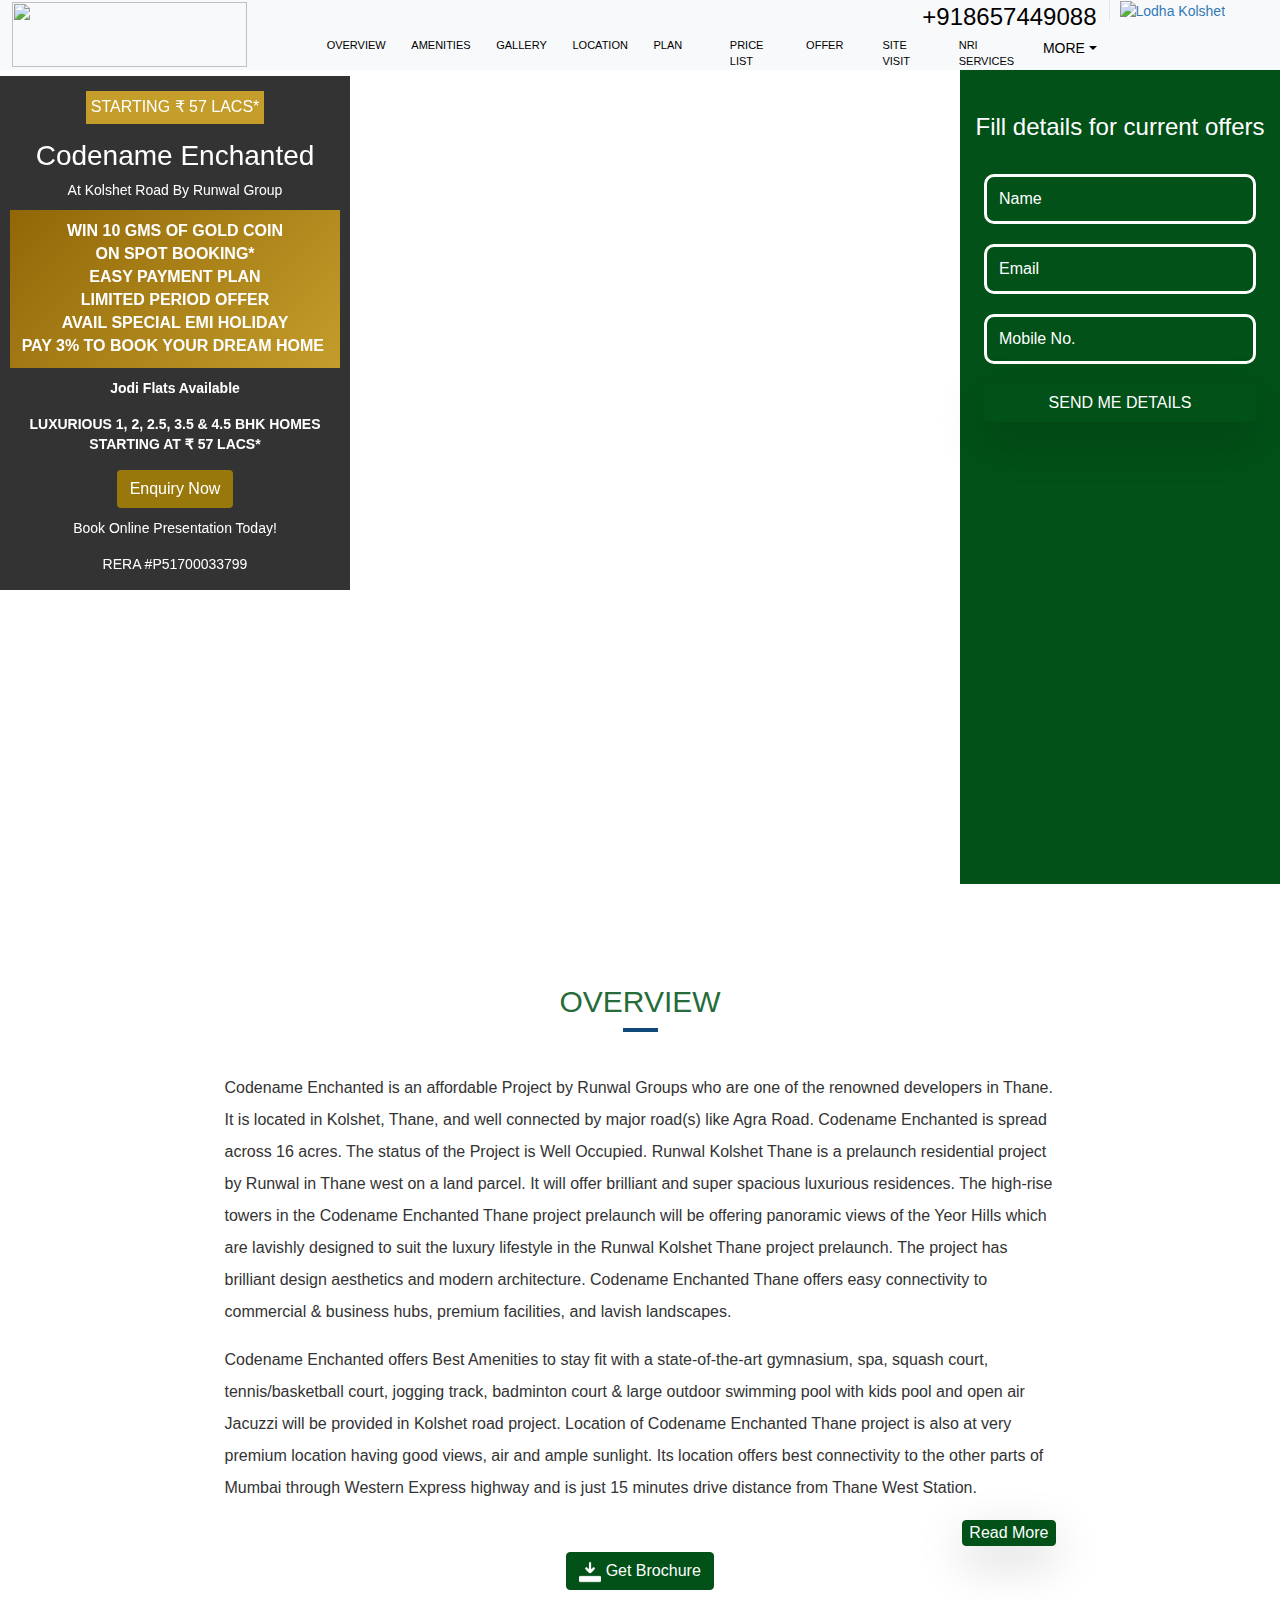
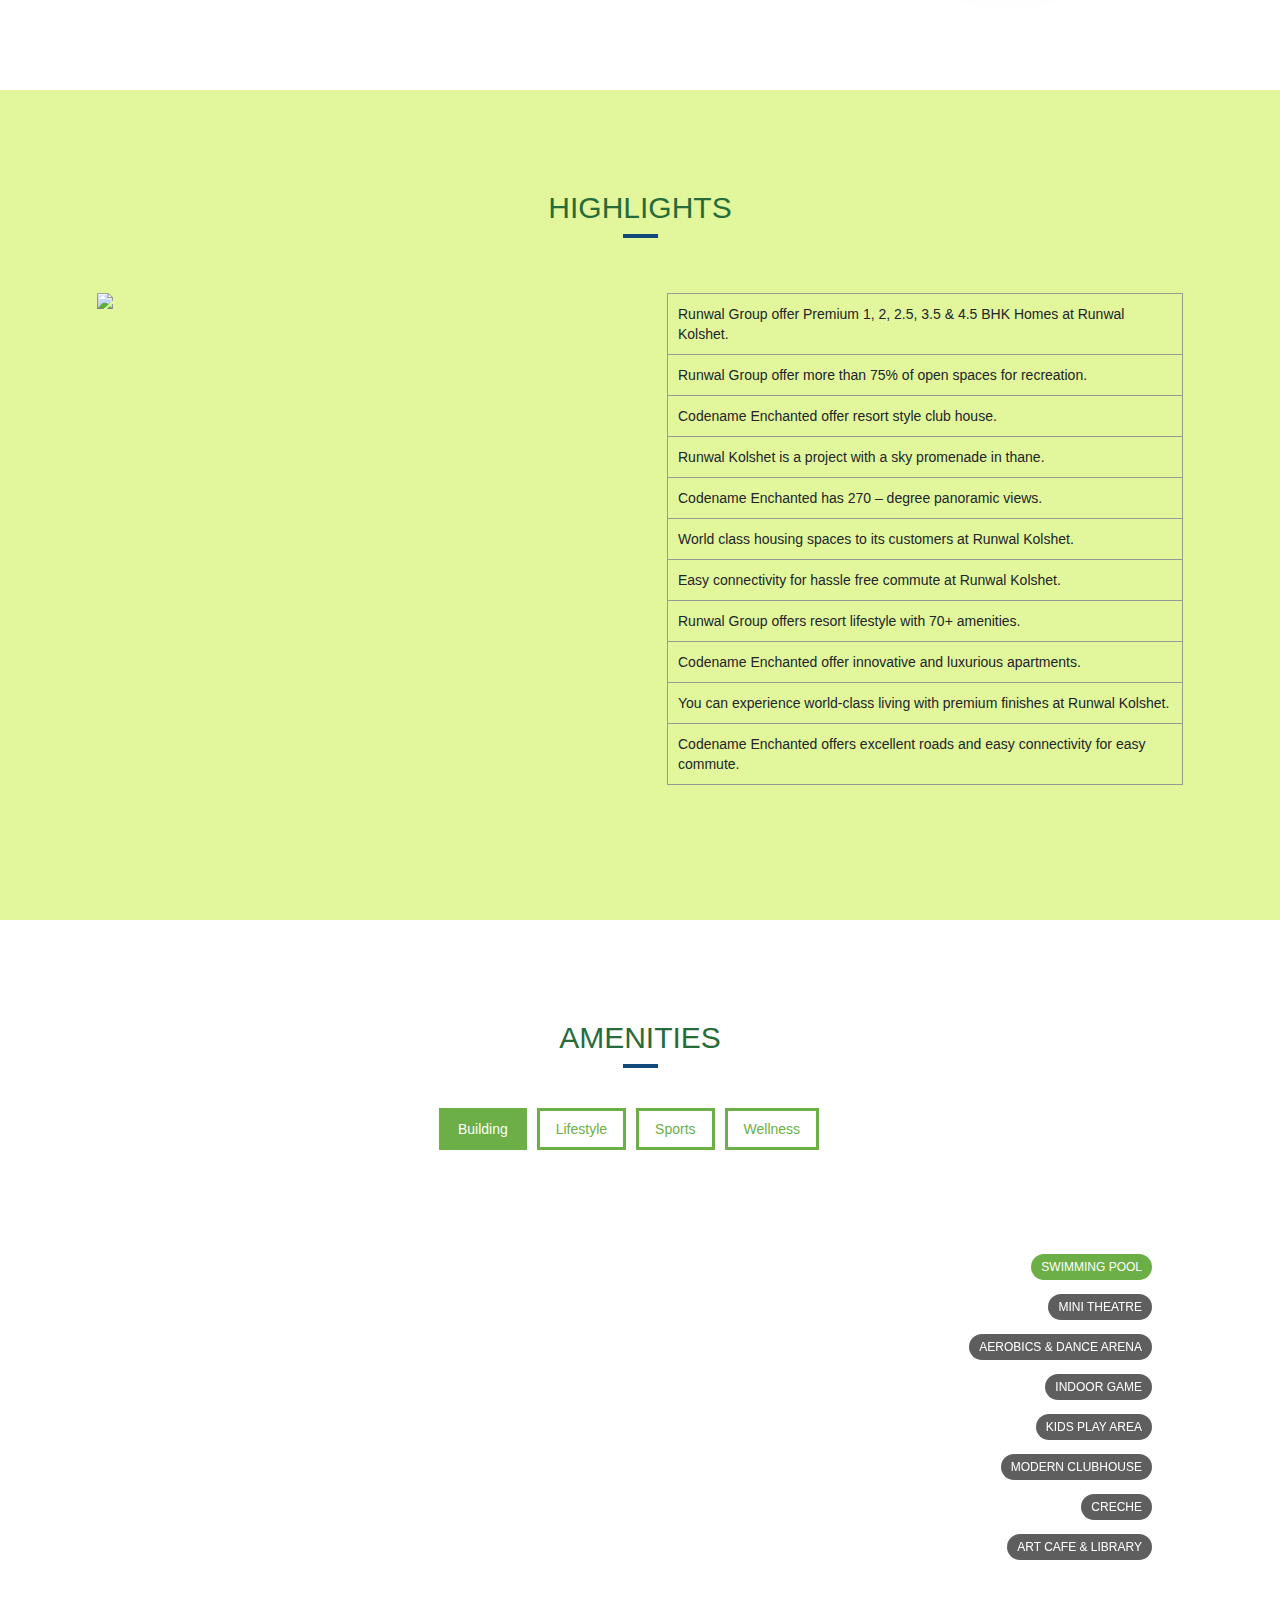
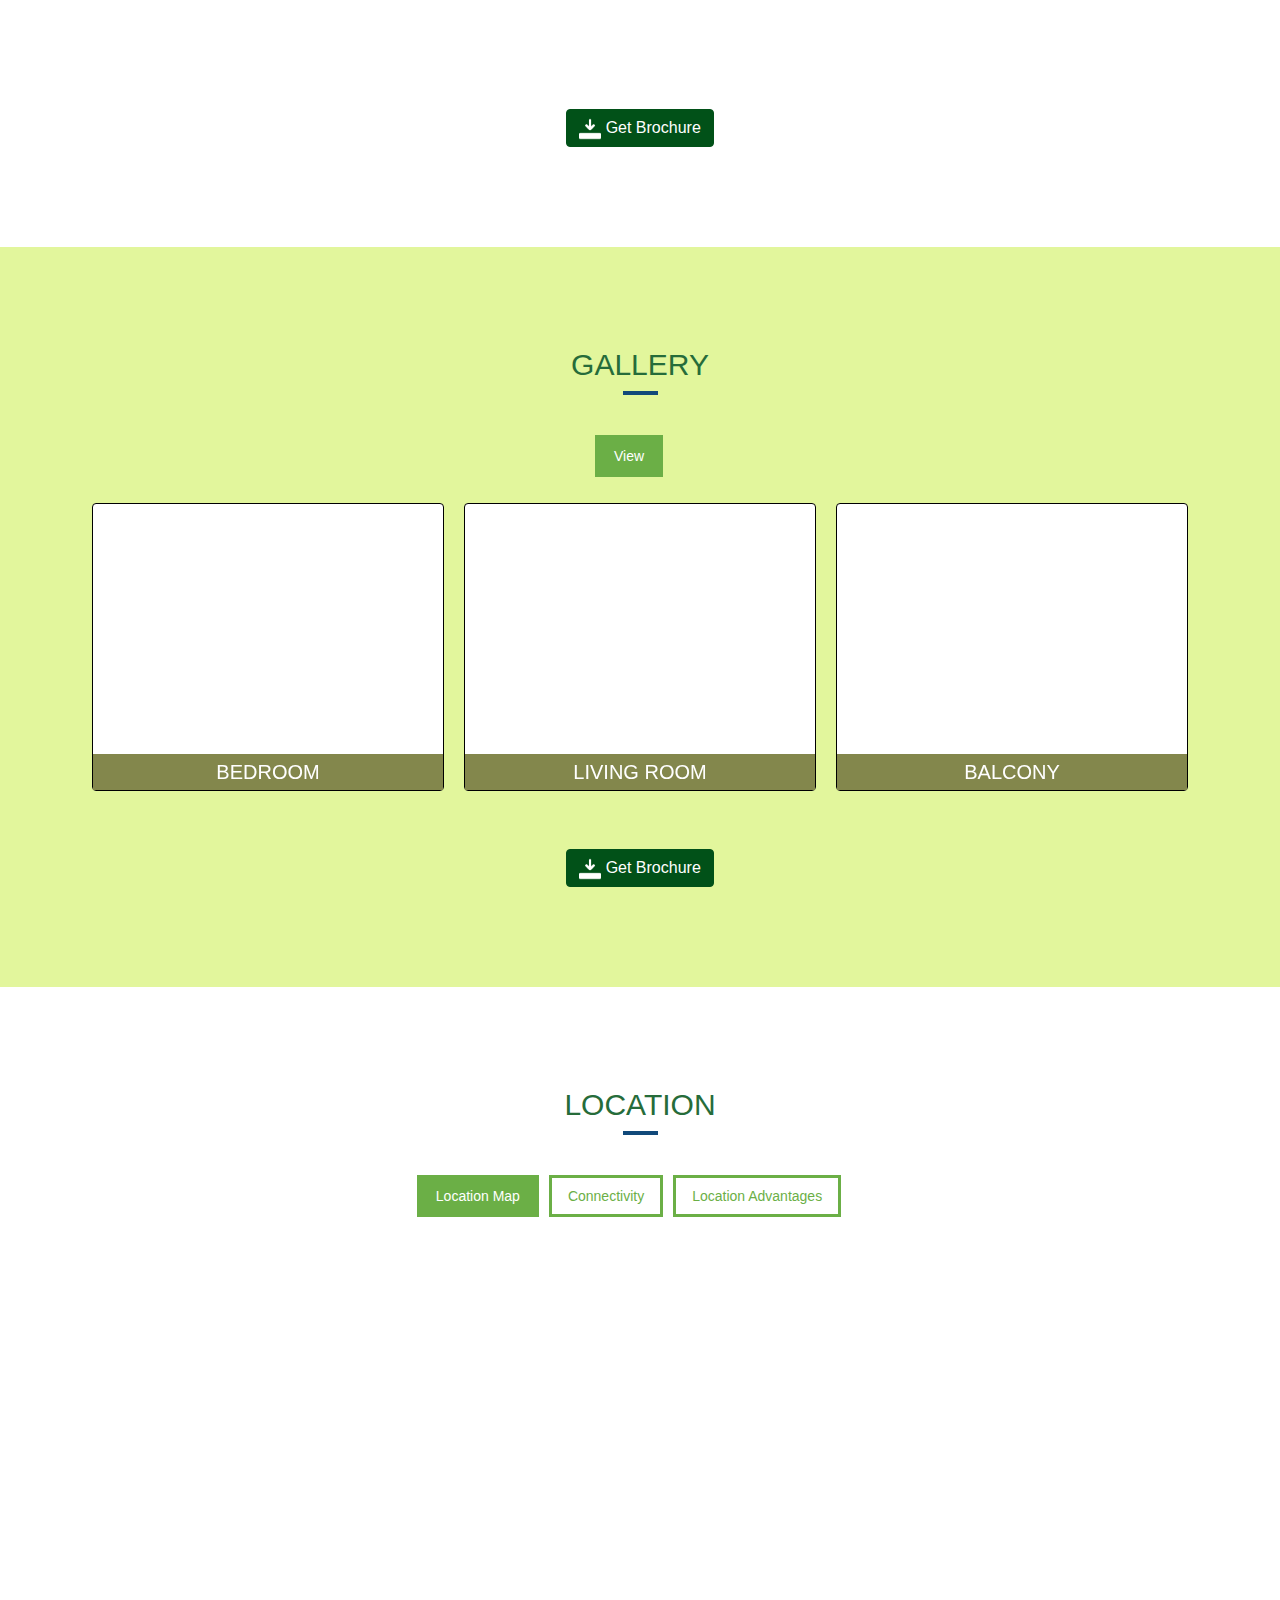
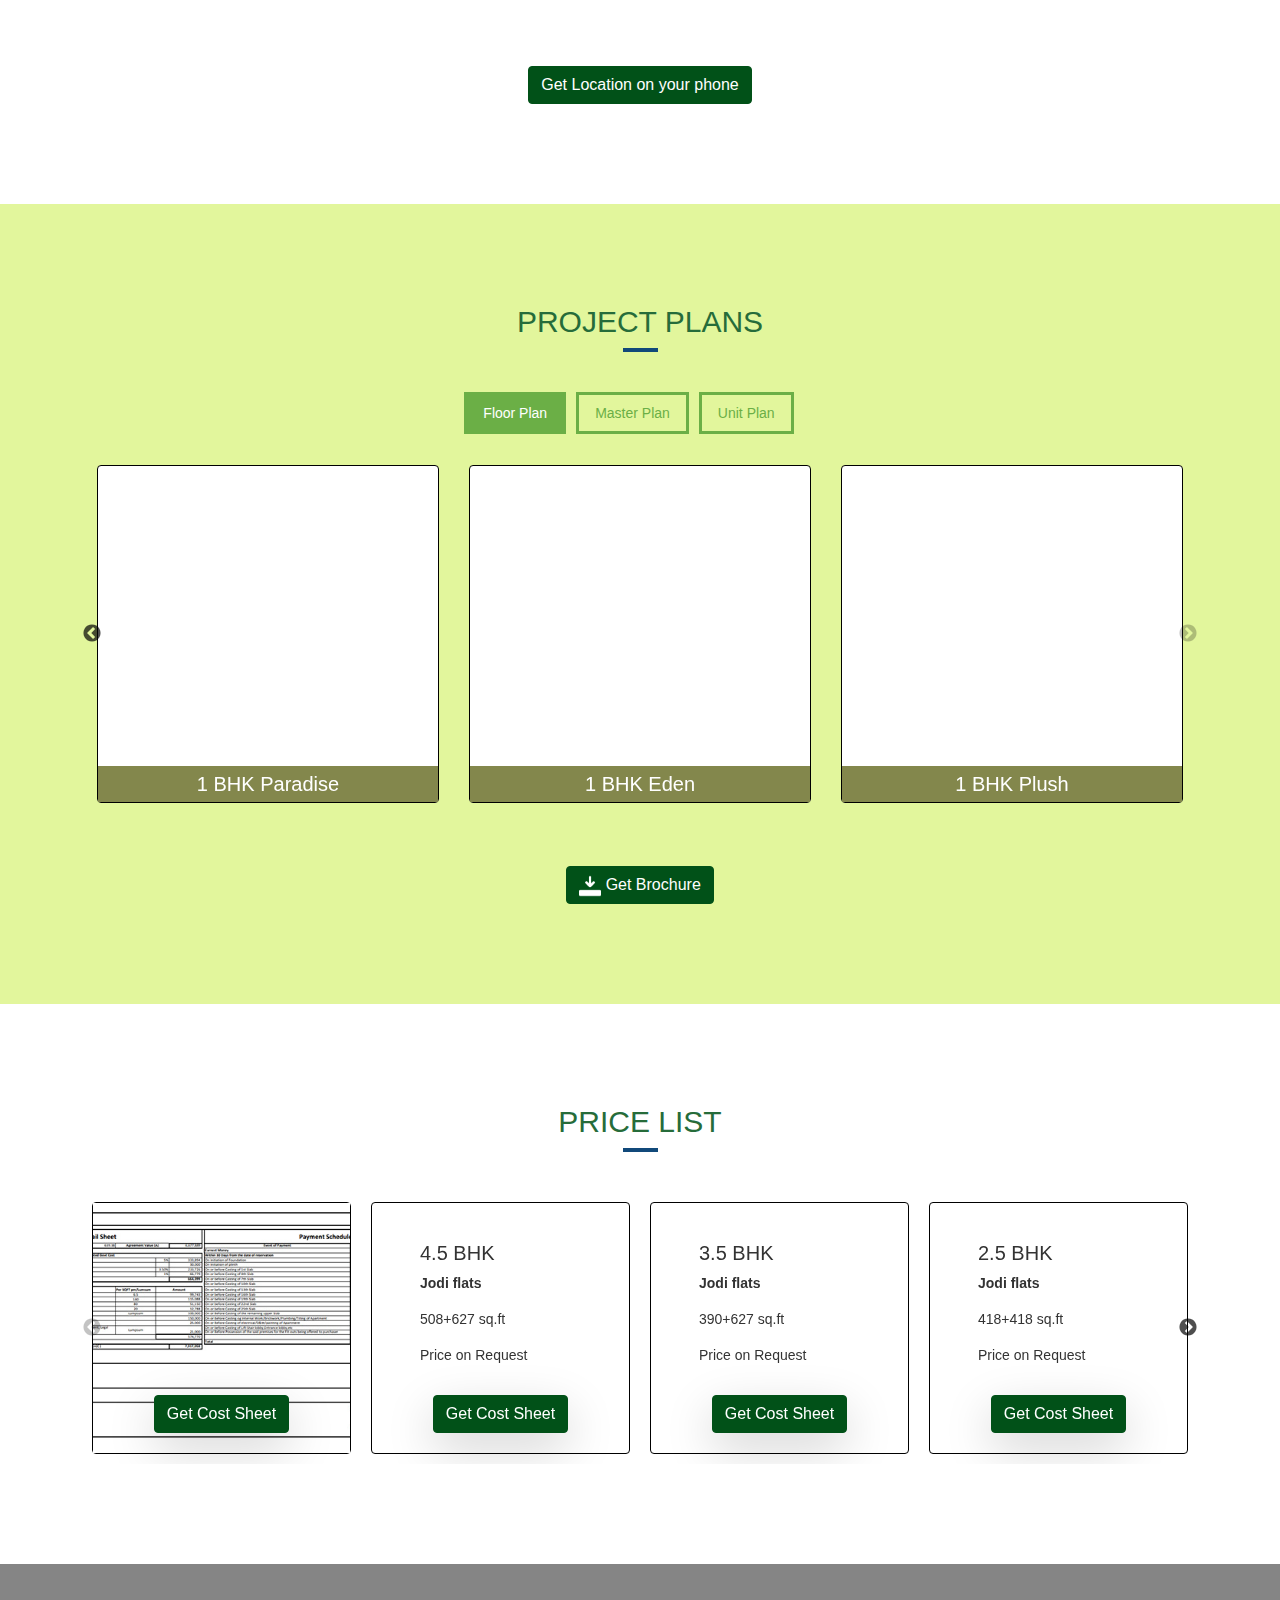
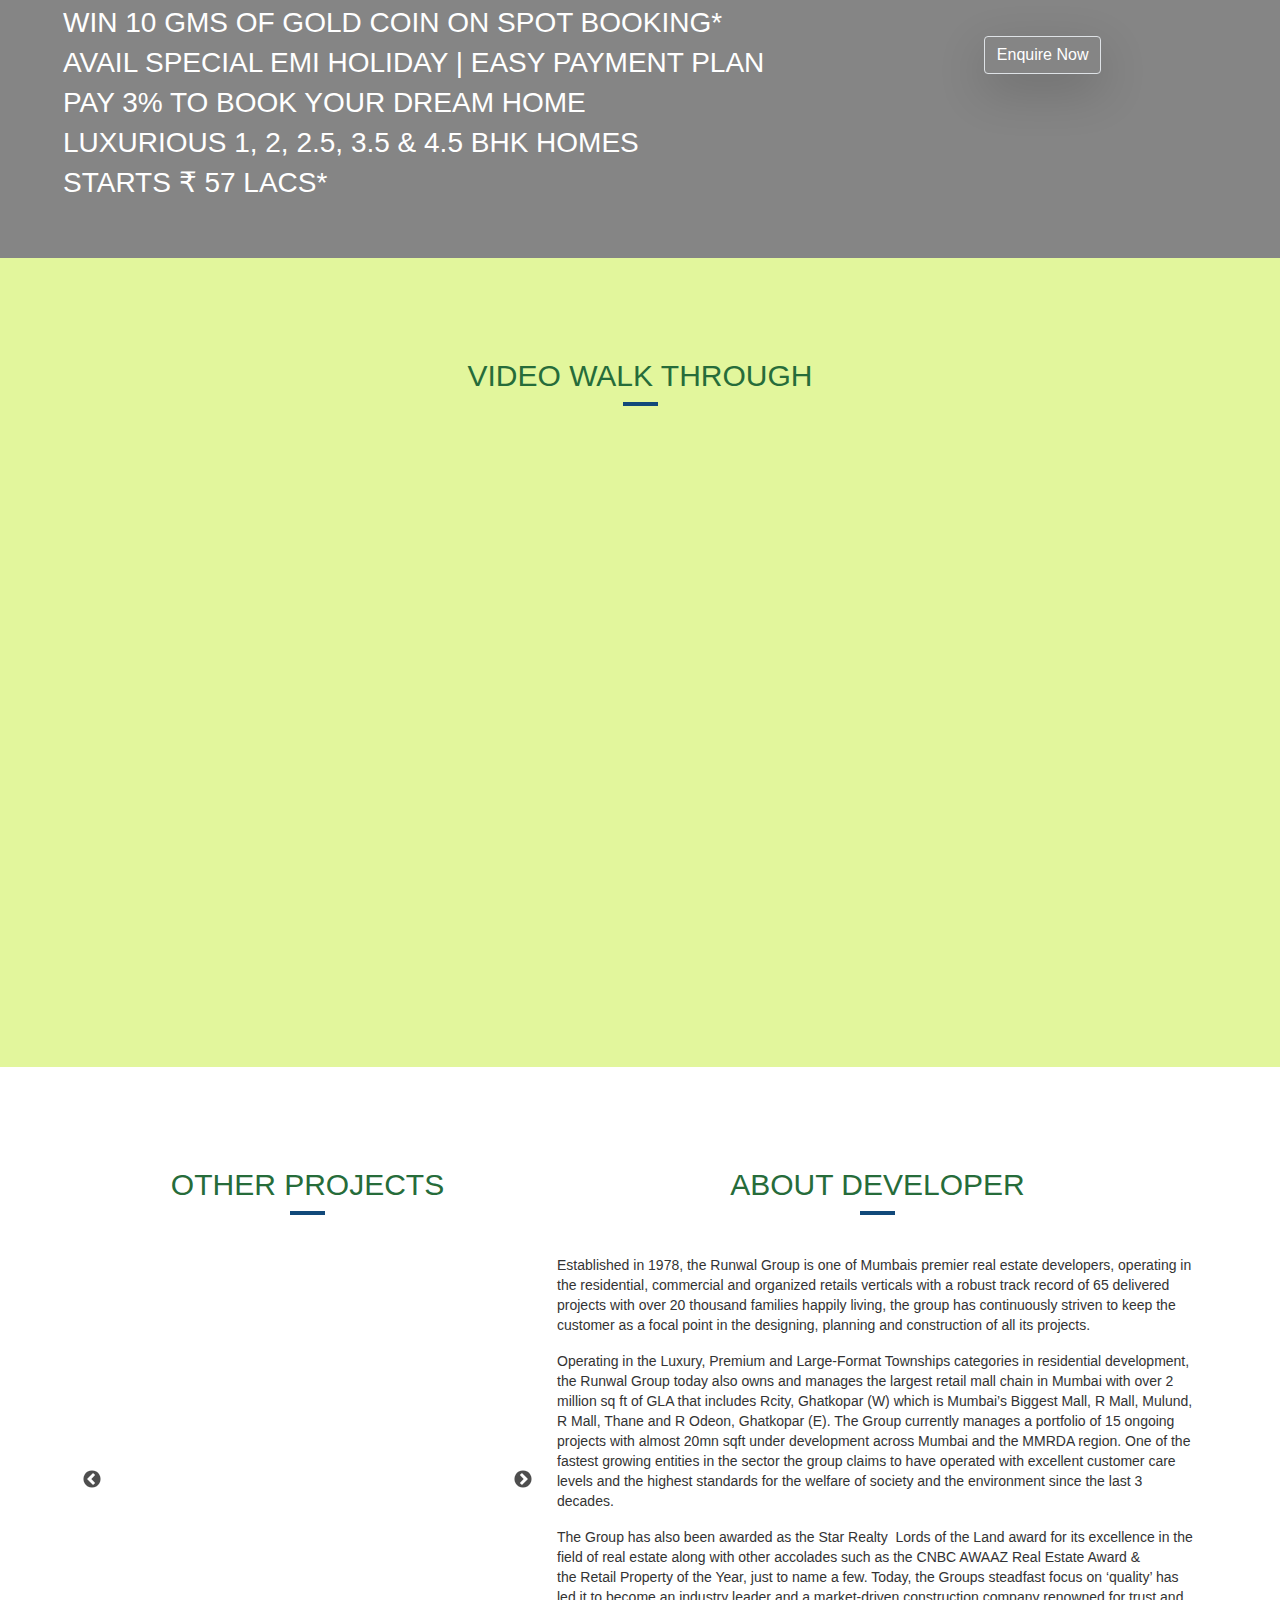
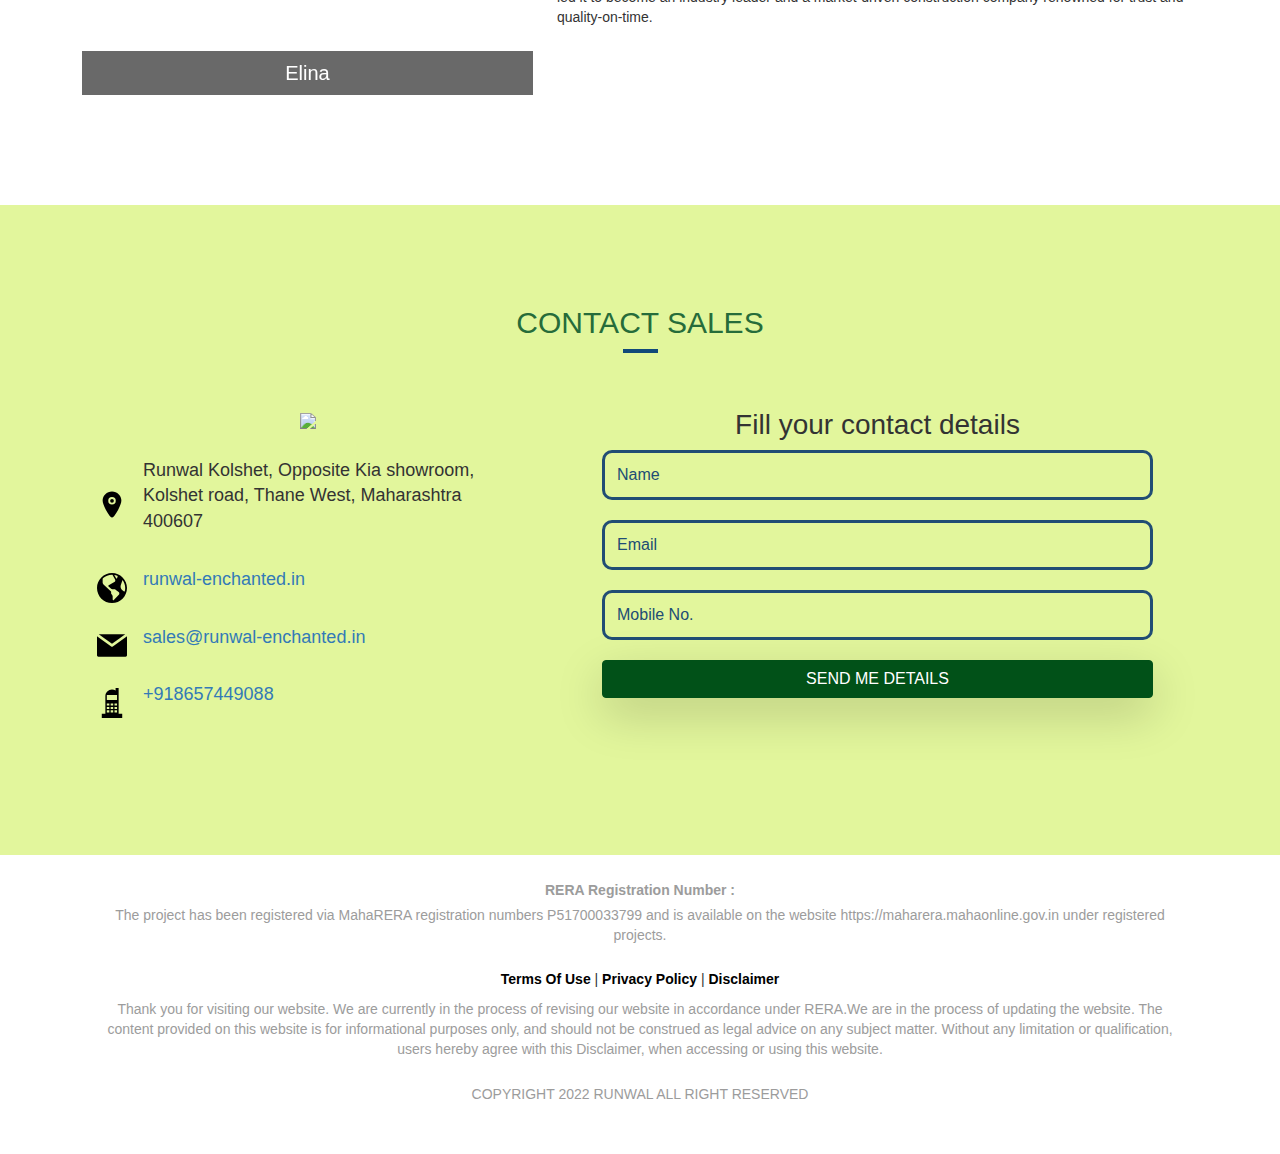
==== index.html @ 16a7ab27 "Updates" ====
<!DOCTYPE html><html><head><meta charSet="utf-8"/><meta http-equiv="x-ua-compatible" content="ie=edge"/><meta name="viewport" content="width=device-width, initial-scale=1, shrink-to-fit=no"/><meta name="generator" content="Gatsby 4.15.2"/><style data-href="/styles.58826a1aaf55e1f841aa.css" data-identity="gatsby-global-css">@charset "UTF-8";@import url(https://fonts.googleapis.com/icon?family=Material+Icons);/*!
 * Bootstrap v5.1.3 (https://getbootstrap.com/)
 * Copyright 2011-2021 The Bootstrap Authors
 * Copyright 2011-2021 Twitter, Inc.
 * Licensed under MIT (https://github.com/twbs/bootstrap/blob/main/LICENSE)
 */:root{--bs-gray-100:#f8f9fa;--bs-gray-200:#e9ecef;--bs-gray-300:#dee2e6;--bs-gray-400:#ced4da;--bs-gray-500:#adb5bd;--bs-gray-600:#6c757d;--bs-gray-700:#495057;--bs-gray-800:#343a40;--bs-gray-900:#212529;--bs-primary-rgb:13,110,253;--bs-secondary-rgb:108,117,125;--bs-success-rgb:25,135,84;--bs-info-rgb:13,202,240;--bs-warning-rgb:255,193,7;--bs-danger-rgb:220,53,69;--bs-light-rgb:248,249,250;--bs-dark-rgb:33,37,41;--bs-white-rgb:255,255,255;--bs-black-rgb:0,0,0;--bs-body-color-rgb:33,37,41;--bs-body-bg-rgb:255,255,255;--bs-body-font-family:var(--bs-font-sans-serif);--bs-body-font-size:1rem;--bs-body-font-weight:400;--bs-body-line-height:1.5;--bs-body-color:#212529;--bs-body-bg:#fff}body{background-color:var(--bs-body-bg);color:var(--bs-body-color);font-family:var(--bs-body-font-family);font-size:var(--bs-body-font-size);font-weight:var(--bs-body-font-weight);line-height:var(--bs-body-line-height);text-align:var(--bs-body-text-align)}.blockquote-footer:before{content:"— "}@media (min-width:576px){.col-sm{flex:1 0}.row-cols-sm-auto>*{flex:0 0 auto;width:auto}.row-cols-sm-1>*{flex:0 0 auto;width:100%}.row-cols-sm-2>*{flex:0 0 auto;width:50%}.row-cols-sm-3>*{flex:0 0 auto;width:33.3333333333%}.row-cols-sm-4>*{flex:0 0 auto;width:25%}.row-cols-sm-5>*{flex:0 0 auto;width:20%}.row-cols-sm-6>*{flex:0 0 auto;width:16.6666666667%}.col-sm-auto{flex:0 0 auto;width:auto}.col-sm-1{flex:0 0 auto;width:8.33333333%}.col-sm-2{flex:0 0 auto;width:16.66666667%}.col-sm-3{flex:0 0 auto;width:25%}.col-sm-4{flex:0 0 auto;width:33.33333333%}.col-sm-5{flex:0 0 auto;width:41.66666667%}.col-sm-6{flex:0 0 auto;width:50%}.col-sm-7{flex:0 0 auto;width:58.33333333%}.col-sm-8{flex:0 0 auto;width:66.66666667%}.col-sm-9{flex:0 0 auto;width:75%}.col-sm-10{flex:0 0 auto;width:83.33333333%}.col-sm-11{flex:0 0 auto;width:91.66666667%}.col-sm-12{flex:0 0 auto;width:100%}.offset-sm-0{margin-left:0}.offset-sm-1{margin-left:8.33333333%}.offset-sm-2{margin-left:16.66666667%}.offset-sm-3{margin-left:25%}.offset-sm-4{margin-left:33.33333333%}.offset-sm-5{margin-left:41.66666667%}.offset-sm-6{margin-left:50%}.offset-sm-7{margin-left:58.33333333%}.offset-sm-8{margin-left:66.66666667%}.offset-sm-9{margin-left:75%}.offset-sm-10{margin-left:83.33333333%}.offset-sm-11{margin-left:91.66666667%}.g-sm-0,.gx-sm-0{--bs-gutter-x:0}.g-sm-0,.gy-sm-0{--bs-gutter-y:0}.g-sm-1,.gx-sm-1{--bs-gutter-x:0.25rem}.g-sm-1,.gy-sm-1{--bs-gutter-y:0.25rem}.g-sm-2,.gx-sm-2{--bs-gutter-x:0.5rem}.g-sm-2,.gy-sm-2{--bs-gutter-y:0.5rem}.g-sm-3,.gx-sm-3{--bs-gutter-x:1rem}.g-sm-3,.gy-sm-3{--bs-gutter-y:1rem}.g-sm-4,.gx-sm-4{--bs-gutter-x:1.5rem}.g-sm-4,.gy-sm-4{--bs-gutter-y:1.5rem}.g-sm-5,.gx-sm-5{--bs-gutter-x:3rem}.g-sm-5,.gy-sm-5{--bs-gutter-y:3rem}}@media (min-width:768px){.col-md{flex:1 0}.row-cols-md-auto>*{flex:0 0 auto;width:auto}.row-cols-md-1>*{flex:0 0 auto;width:100%}.row-cols-md-2>*{flex:0 0 auto;width:50%}.row-cols-md-3>*{flex:0 0 auto;width:33.3333333333%}.row-cols-md-4>*{flex:0 0 auto;width:25%}.row-cols-md-5>*{flex:0 0 auto;width:20%}.row-cols-md-6>*{flex:0 0 auto;width:16.6666666667%}.col-md-auto{flex:0 0 auto;width:auto}.col-md-1{flex:0 0 auto;width:8.33333333%}.col-md-2{flex:0 0 auto;width:16.66666667%}.col-md-3{flex:0 0 auto;width:25%}.col-md-4{flex:0 0 auto;width:33.33333333%}.col-md-5{flex:0 0 auto;width:41.66666667%}.col-md-6{flex:0 0 auto;width:50%}.col-md-7{flex:0 0 auto;width:58.33333333%}.col-md-8{flex:0 0 auto;width:66.66666667%}.col-md-9{flex:0 0 auto;width:75%}.col-md-10{flex:0 0 auto;width:83.33333333%}.col-md-11{flex:0 0 auto;width:91.66666667%}.col-md-12{flex:0 0 auto;width:100%}.offset-md-0{margin-left:0}.offset-md-1{margin-left:8.33333333%}.offset-md-2{margin-left:16.66666667%}.offset-md-3{margin-left:25%}.offset-md-4{margin-left:33.33333333%}.offset-md-5{margin-left:41.66666667%}.offset-md-6{margin-left:50%}.offset-md-7{margin-left:58.33333333%}.offset-md-8{margin-left:66.66666667%}.offset-md-9{margin-left:75%}.offset-md-10{margin-left:83.33333333%}.offset-md-11{margin-left:91.66666667%}.g-md-0,.gx-md-0{--bs-gutter-x:0}.g-md-0,.gy-md-0{--bs-gutter-y:0}.g-md-1,.gx-md-1{--bs-gutter-x:0.25rem}.g-md-1,.gy-md-1{--bs-gutter-y:0.25rem}.g-md-2,.gx-md-2{--bs-gutter-x:0.5rem}.g-md-2,.gy-md-2{--bs-gutter-y:0.5rem}.g-md-3,.gx-md-3{--bs-gutter-x:1rem}.g-md-3,.gy-md-3{--bs-gutter-y:1rem}.g-md-4,.gx-md-4{--bs-gutter-x:1.5rem}.g-md-4,.gy-md-4{--bs-gutter-y:1.5rem}.g-md-5,.gx-md-5{--bs-gutter-x:3rem}.g-md-5,.gy-md-5{--bs-gutter-y:3rem}}@media (min-width:992px){.col-lg{flex:1 0}.row-cols-lg-auto>*{flex:0 0 auto;width:auto}.row-cols-lg-1>*{flex:0 0 auto;width:100%}.row-cols-lg-2>*{flex:0 0 auto;width:50%}.row-cols-lg-3>*{flex:0 0 auto;width:33.3333333333%}.row-cols-lg-4>*{flex:0 0 auto;width:25%}.row-cols-lg-5>*{flex:0 0 auto;width:20%}.row-cols-lg-6>*{flex:0 0 auto;width:16.6666666667%}.col-lg-auto{flex:0 0 auto;width:auto}.col-lg-1{flex:0 0 auto;width:8.33333333%}.col-lg-2{flex:0 0 auto;width:16.66666667%}.col-lg-3{flex:0 0 auto;width:25%}.col-lg-4{flex:0 0 auto;width:33.33333333%}.col-lg-5{flex:0 0 auto;width:41.66666667%}.col-lg-6{flex:0 0 auto;width:50%}.col-lg-7{flex:0 0 auto;width:58.33333333%}.col-lg-8{flex:0 0 auto;width:66.66666667%}.col-lg-9{flex:0 0 auto;width:75%}.col-lg-10{flex:0 0 auto;width:83.33333333%}.col-lg-11{flex:0 0 auto;width:91.66666667%}.col-lg-12{flex:0 0 auto;width:100%}.offset-lg-0{margin-left:0}.offset-lg-1{margin-left:8.33333333%}.offset-lg-2{margin-left:16.66666667%}.offset-lg-3{margin-left:25%}.offset-lg-4{margin-left:33.33333333%}.offset-lg-5{margin-left:41.66666667%}.offset-lg-6{margin-left:50%}.offset-lg-7{margin-left:58.33333333%}.offset-lg-8{margin-left:66.66666667%}.offset-lg-9{margin-left:75%}.offset-lg-10{margin-left:83.33333333%}.offset-lg-11{margin-left:91.66666667%}.g-lg-0,.gx-lg-0{--bs-gutter-x:0}.g-lg-0,.gy-lg-0{--bs-gutter-y:0}.g-lg-1,.gx-lg-1{--bs-gutter-x:0.25rem}.g-lg-1,.gy-lg-1{--bs-gutter-y:0.25rem}.g-lg-2,.gx-lg-2{--bs-gutter-x:0.5rem}.g-lg-2,.gy-lg-2{--bs-gutter-y:0.5rem}.g-lg-3,.gx-lg-3{--bs-gutter-x:1rem}.g-lg-3,.gy-lg-3{--bs-gutter-y:1rem}.g-lg-4,.gx-lg-4{--bs-gutter-x:1.5rem}.g-lg-4,.gy-lg-4{--bs-gutter-y:1.5rem}.g-lg-5,.gx-lg-5{--bs-gutter-x:3rem}.g-lg-5,.gy-lg-5{--bs-gutter-y:3rem}}@media (min-width:1200px){.col-xl{flex:1 0}.row-cols-xl-auto>*{flex:0 0 auto;width:auto}.row-cols-xl-1>*{flex:0 0 auto;width:100%}.row-cols-xl-2>*{flex:0 0 auto;width:50%}.row-cols-xl-3>*{flex:0 0 auto;width:33.3333333333%}.row-cols-xl-4>*{flex:0 0 auto;width:25%}.row-cols-xl-5>*{flex:0 0 auto;width:20%}.row-cols-xl-6>*{flex:0 0 auto;width:16.6666666667%}.col-xl-auto{flex:0 0 auto;width:auto}.col-xl-1{flex:0 0 auto;width:8.33333333%}.col-xl-2{flex:0 0 auto;width:16.66666667%}.col-xl-3{flex:0 0 auto;width:25%}.col-xl-4{flex:0 0 auto;width:33.33333333%}.col-xl-5{flex:0 0 auto;width:41.66666667%}.col-xl-6{flex:0 0 auto;width:50%}.col-xl-7{flex:0 0 auto;width:58.33333333%}.col-xl-8{flex:0 0 auto;width:66.66666667%}.col-xl-9{flex:0 0 auto;width:75%}.col-xl-10{flex:0 0 auto;width:83.33333333%}.col-xl-11{flex:0 0 auto;width:91.66666667%}.col-xl-12{flex:0 0 auto;width:100%}.offset-xl-0{margin-left:0}.offset-xl-1{margin-left:8.33333333%}.offset-xl-2{margin-left:16.66666667%}.offset-xl-3{margin-left:25%}.offset-xl-4{margin-left:33.33333333%}.offset-xl-5{margin-left:41.66666667%}.offset-xl-6{margin-left:50%}.offset-xl-7{margin-left:58.33333333%}.offset-xl-8{margin-left:66.66666667%}.offset-xl-9{margin-left:75%}.offset-xl-10{margin-left:83.33333333%}.offset-xl-11{margin-left:91.66666667%}.g-xl-0,.gx-xl-0{--bs-gutter-x:0}.g-xl-0,.gy-xl-0{--bs-gutter-y:0}.g-xl-1,.gx-xl-1{--bs-gutter-x:0.25rem}.g-xl-1,.gy-xl-1{--bs-gutter-y:0.25rem}.g-xl-2,.gx-xl-2{--bs-gutter-x:0.5rem}.g-xl-2,.gy-xl-2{--bs-gutter-y:0.5rem}.g-xl-3,.gx-xl-3{--bs-gutter-x:1rem}.g-xl-3,.gy-xl-3{--bs-gutter-y:1rem}.g-xl-4,.gx-xl-4{--bs-gutter-x:1.5rem}.g-xl-4,.gy-xl-4{--bs-gutter-y:1.5rem}.g-xl-5,.gx-xl-5{--bs-gutter-x:3rem}.g-xl-5,.gy-xl-5{--bs-gutter-y:3rem}}@media (min-width:1400px){.col-xxl{flex:1 0}.row-cols-xxl-auto>*{flex:0 0 auto;width:auto}.row-cols-xxl-1>*{flex:0 0 auto;width:100%}.row-cols-xxl-2>*{flex:0 0 auto;width:50%}.row-cols-xxl-3>*{flex:0 0 auto;width:33.3333333333%}.row-cols-xxl-4>*{flex:0 0 auto;width:25%}.row-cols-xxl-5>*{flex:0 0 auto;width:20%}.row-cols-xxl-6>*{flex:0 0 auto;width:16.6666666667%}.col-xxl-auto{flex:0 0 auto;width:auto}.col-xxl-1{flex:0 0 auto;width:8.33333333%}.col-xxl-2{flex:0 0 auto;width:16.66666667%}.col-xxl-3{flex:0 0 auto;width:25%}.col-xxl-4{flex:0 0 auto;width:33.33333333%}.col-xxl-5{flex:0 0 auto;width:41.66666667%}.col-xxl-6{flex:0 0 auto;width:50%}.col-xxl-7{flex:0 0 auto;width:58.33333333%}.col-xxl-8{flex:0 0 auto;width:66.66666667%}.col-xxl-9{flex:0 0 auto;width:75%}.col-xxl-10{flex:0 0 auto;width:83.33333333%}.col-xxl-11{flex:0 0 auto;width:91.66666667%}.col-xxl-12{flex:0 0 auto;width:100%}.offset-xxl-0{margin-left:0}.offset-xxl-1{margin-left:8.33333333%}.offset-xxl-2{margin-left:16.66666667%}.offset-xxl-3{margin-left:25%}.offset-xxl-4{margin-left:33.33333333%}.offset-xxl-5{margin-left:41.66666667%}.offset-xxl-6{margin-left:50%}.offset-xxl-7{margin-left:58.33333333%}.offset-xxl-8{margin-left:66.66666667%}.offset-xxl-9{margin-left:75%}.offset-xxl-10{margin-left:83.33333333%}.offset-xxl-11{margin-left:91.66666667%}.g-xxl-0,.gx-xxl-0{--bs-gutter-x:0}.g-xxl-0,.gy-xxl-0{--bs-gutter-y:0}.g-xxl-1,.gx-xxl-1{--bs-gutter-x:0.25rem}.g-xxl-1,.gy-xxl-1{--bs-gutter-y:0.25rem}.g-xxl-2,.gx-xxl-2{--bs-gutter-x:0.5rem}.g-xxl-2,.gy-xxl-2{--bs-gutter-y:0.5rem}.g-xxl-3,.gx-xxl-3{--bs-gutter-x:1rem}.g-xxl-3,.gy-xxl-3{--bs-gutter-y:1rem}.g-xxl-4,.gx-xxl-4{--bs-gutter-x:1.5rem}.g-xxl-4,.gy-xxl-4{--bs-gutter-y:1.5rem}.g-xxl-5,.gx-xxl-5{--bs-gutter-x:3rem}.g-xxl-5,.gy-xxl-5{--bs-gutter-y:3rem}}.table>:not(:first-child){border-top:2px solid}.table-borderless>:not(:first-child){border-top-width:0}.table-striped>tbody>tr:nth-of-type(odd)>*{--bs-table-accent-bg:var(--bs-table-striped-bg);color:var(--bs-table-striped-color)}.table-hover>tbody>tr:hover>*{--bs-table-accent-bg:var(--bs-table-hover-bg);color:var(--bs-table-hover-color)}.form-control-color{width:3rem}.form-select-sm{border-radius:.2rem}.form-select-lg{border-radius:.3rem}.collapsing.collapse-horizontal{height:auto;transition:width .35s ease;width:0}@media (prefers-reduced-motion:reduce){.collapsing.collapse-horizontal{transition:none}}@media (min-width:576px){.navbar-expand-sm{flex-wrap:nowrap;justify-content:flex-start}.navbar-expand-sm .navbar-nav{flex-direction:row}.navbar-expand-sm .navbar-nav .dropdown-menu{position:absolute}.navbar-expand-sm .navbar-nav .nav-link{padding-left:.5rem;padding-right:.5rem}.navbar-expand-sm .navbar-nav-scroll{overflow:visible}.navbar-expand-sm .navbar-collapse{display:flex!important;flex-basis:auto}.navbar-expand-sm .navbar-toggler,.navbar-expand-sm .offcanvas-header{display:none}.navbar-expand-sm .offcanvas{background-color:transparent;border-left:0;border-right:0;bottom:0;flex-grow:1;position:inherit;-webkit-transform:none;transform:none;transition:none;visibility:visible!important;z-index:1000}.navbar-expand-sm .offcanvas-bottom,.navbar-expand-sm .offcanvas-top{border-bottom:0;border-top:0;height:auto}.navbar-expand-sm .offcanvas-body{display:flex;flex-grow:0;overflow-y:visible;padding:0}}@media (min-width:768px){.navbar-expand-md{flex-wrap:nowrap;justify-content:flex-start}.navbar-expand-md .navbar-nav{flex-direction:row}.navbar-expand-md .navbar-nav .dropdown-menu{position:absolute}.navbar-expand-md .navbar-nav .nav-link{padding-left:.5rem;padding-right:.5rem}.navbar-expand-md .navbar-nav-scroll{overflow:visible}.navbar-expand-md .navbar-collapse{display:flex!important;flex-basis:auto}.navbar-expand-md .navbar-toggler,.navbar-expand-md .offcanvas-header{display:none}.navbar-expand-md .offcanvas{background-color:transparent;border-left:0;border-right:0;bottom:0;flex-grow:1;position:inherit;-webkit-transform:none;transform:none;transition:none;visibility:visible!important;z-index:1000}.navbar-expand-md .offcanvas-bottom,.navbar-expand-md .offcanvas-top{border-bottom:0;border-top:0;height:auto}.navbar-expand-md .offcanvas-body{display:flex;flex-grow:0;overflow-y:visible;padding:0}}@media (min-width:992px){.navbar-expand-lg{flex-wrap:nowrap;justify-content:flex-start}.navbar-expand-lg .navbar-nav{flex-direction:row}.navbar-expand-lg .navbar-nav .dropdown-menu{position:absolute}.navbar-expand-lg .navbar-nav .nav-link{padding-left:.5rem;padding-right:.5rem}.navbar-expand-lg .navbar-nav-scroll{overflow:visible}.navbar-expand-lg .navbar-collapse{display:flex!important;flex-basis:auto}.navbar-expand-lg .navbar-toggler,.navbar-expand-lg .offcanvas-header{display:none}.navbar-expand-lg .offcanvas{background-color:transparent;border-left:0;border-right:0;bottom:0;flex-grow:1;position:inherit;-webkit-transform:none;transform:none;transition:none;visibility:visible!important;z-index:1000}.navbar-expand-lg .offcanvas-bottom,.navbar-expand-lg .offcanvas-top{border-bottom:0;border-top:0;height:auto}.navbar-expand-lg .offcanvas-body{display:flex;flex-grow:0;overflow-y:visible;padding:0}}@media (min-width:1200px){.navbar-expand-xl{flex-wrap:nowrap;justify-content:flex-start}.navbar-expand-xl .navbar-nav{flex-direction:row}.navbar-expand-xl .navbar-nav .dropdown-menu{position:absolute}.navbar-expand-xl .navbar-nav .nav-link{padding-left:.5rem;padding-right:.5rem}.navbar-expand-xl .navbar-nav-scroll{overflow:visible}.navbar-expand-xl .navbar-collapse{display:flex!important;flex-basis:auto}.navbar-expand-xl .navbar-toggler,.navbar-expand-xl .offcanvas-header{display:none}.navbar-expand-xl .offcanvas{background-color:transparent;border-left:0;border-right:0;bottom:0;flex-grow:1;position:inherit;-webkit-transform:none;transform:none;transition:none;visibility:visible!important;z-index:1000}.navbar-expand-xl .offcanvas-bottom,.navbar-expand-xl .offcanvas-top{border-bottom:0;border-top:0;height:auto}.navbar-expand-xl .offcanvas-body{display:flex;flex-grow:0;overflow-y:visible;padding:0}}@media (min-width:1400px){.navbar-expand-xxl{flex-wrap:nowrap;justify-content:flex-start}.navbar-expand-xxl .navbar-nav{flex-direction:row}.navbar-expand-xxl .navbar-nav .dropdown-menu{position:absolute}.navbar-expand-xxl .navbar-nav .nav-link{padding-left:.5rem;padding-right:.5rem}.navbar-expand-xxl .navbar-nav-scroll{overflow:visible}.navbar-expand-xxl .navbar-collapse{display:flex!important;flex-basis:auto}.navbar-expand-xxl .navbar-toggler,.navbar-expand-xxl .offcanvas-header{display:none}.navbar-expand-xxl .offcanvas{background-color:transparent;border-left:0;border-right:0;bottom:0;flex-grow:1;position:inherit;-webkit-transform:none;transform:none;transition:none;visibility:visible!important;z-index:1000}.navbar-expand-xxl .offcanvas-bottom,.navbar-expand-xxl .offcanvas-top{border-bottom:0;border-top:0;height:auto}.navbar-expand-xxl .offcanvas-body{display:flex;flex-grow:0;overflow-y:visible;padding:0}}.navbar-expand .offcanvas-header{display:none}.navbar-expand .offcanvas{background-color:transparent;border-left:0;border-right:0;bottom:0;flex-grow:1;position:inherit;-webkit-transform:none;transform:none;transition:none;visibility:visible!important;z-index:1000}.navbar-expand .offcanvas-bottom,.navbar-expand .offcanvas-top{border-bottom:0;border-top:0;height:auto}.navbar-expand .offcanvas-body{display:flex;flex-grow:0;overflow-y:visible;padding:0}.toast.showing{opacity:0}.toast:not(.show){display:none}.modal{z-index:1055}.modal-backdrop{z-index:1050}.offcanvas{z-index:1045}.offcanvas-backdrop{background-color:#000;height:100vh;left:0;position:fixed;top:0;width:100vw;z-index:1040}.offcanvas-backdrop.fade{opacity:0}.offcanvas-backdrop.show{opacity:.5}.placeholder{background-color:currentColor;cursor:wait;display:inline-block;min-height:1em;opacity:.5;vertical-align:middle}.placeholder.btn:before{content:"";display:inline-block}.placeholder-xs{min-height:.6em}.placeholder-sm{min-height:.8em}.placeholder-lg{min-height:1.2em}.placeholder-glow .placeholder{-webkit-animation:placeholder-glow 2s ease-in-out infinite;animation:placeholder-glow 2s ease-in-out infinite}@-webkit-keyframes placeholder-glow{50%{opacity:.2}}@keyframes placeholder-glow{50%{opacity:.2}}.placeholder-wave{-webkit-animation:placeholder-wave 2s linear infinite;animation:placeholder-wave 2s linear infinite;-webkit-mask-image:linear-gradient(130deg,#000 55%,rgba(0,0,0,.8) 75%,#000 95%);mask-image:linear-gradient(130deg,#000 55%,rgba(0,0,0,.8) 75%,#000 95%);-webkit-mask-size:200% 100%;mask-size:200% 100%}@-webkit-keyframes placeholder-wave{to{-webkit-mask-position:-200% 0;mask-position:-200% 0}}@keyframes placeholder-wave{to{-webkit-mask-position:-200% 0;mask-position:-200% 0}}.ratio-21x9{--bs-aspect-ratio:42.8571428571%}.hstack{align-items:center;flex-direction:row}.hstack,.vstack{align-self:stretch;display:flex}.vstack{flex:1 1 auto;flex-direction:column}.vr{align-self:stretch;background-color:currentColor;display:inline-block;min-height:1em;opacity:.25;width:1px}.opacity-0{opacity:0!important}.opacity-25{opacity:.25!important}.opacity-50{opacity:.5!important}.opacity-75{opacity:.75!important}.opacity-100{opacity:1!important}.text-primary{--bs-text-opacity:1;color:rgba(var(--bs-primary-rgb),var(--bs-text-opacity))!important}.text-secondary{--bs-text-opacity:1;color:rgba(var(--bs-secondary-rgb),var(--bs-text-opacity))!important}.text-success{--bs-text-opacity:1;color:rgba(var(--bs-success-rgb),var(--bs-text-opacity))!important}.text-info{--bs-text-opacity:1;color:rgba(var(--bs-info-rgb),var(--bs-text-opacity))!important}.text-warning{--bs-text-opacity:1;color:rgba(var(--bs-warning-rgb),var(--bs-text-opacity))!important}.text-danger{--bs-text-opacity:1;color:rgba(var(--bs-danger-rgb),var(--bs-text-opacity))!important}.text-light{--bs-text-opacity:1;color:rgba(var(--bs-light-rgb),var(--bs-text-opacity))!important}.text-dark{--bs-text-opacity:1;color:rgba(var(--bs-dark-rgb),var(--bs-text-opacity))!important}.text-black{--bs-text-opacity:1;color:rgba(var(--bs-black-rgb),var(--bs-text-opacity))!important}.text-white{--bs-text-opacity:1;color:rgba(var(--bs-white-rgb),var(--bs-text-opacity))!important}.text-body{color:rgba(var(--bs-body-color-rgb),var(--bs-text-opacity))!important}.text-black-50,.text-body,.text-muted,.text-reset,.text-white-50{--bs-text-opacity:1}.text-opacity-25{--bs-text-opacity:0.25}.text-opacity-50{--bs-text-opacity:0.5}.text-opacity-75{--bs-text-opacity:0.75}.text-opacity-100{--bs-text-opacity:1}.bg-primary{--bs-bg-opacity:1;background-color:rgba(var(--bs-primary-rgb),var(--bs-bg-opacity))!important}.bg-secondary{--bs-bg-opacity:1;background-color:rgba(var(--bs-secondary-rgb),var(--bs-bg-opacity))!important}.bg-success{--bs-bg-opacity:1;background-color:rgba(var(--bs-success-rgb),var(--bs-bg-opacity))!important}.bg-info{--bs-bg-opacity:1;background-color:rgba(var(--bs-info-rgb),var(--bs-bg-opacity))!important}.bg-warning{--bs-bg-opacity:1;background-color:rgba(var(--bs-warning-rgb),var(--bs-bg-opacity))!important}.bg-danger{--bs-bg-opacity:1;background-color:rgba(var(--bs-danger-rgb),var(--bs-bg-opacity))!important}.bg-light{--bs-bg-opacity:1;background-color:rgba(var(--bs-light-rgb),var(--bs-bg-opacity))!important}.bg-dark{--bs-bg-opacity:1;background-color:rgba(var(--bs-dark-rgb),var(--bs-bg-opacity))!important}.bg-black{--bs-bg-opacity:1;background-color:rgba(var(--bs-black-rgb),var(--bs-bg-opacity))!important}.bg-white{--bs-bg-opacity:1;background-color:rgba(var(--bs-white-rgb),var(--bs-bg-opacity))!important}.bg-body{background-color:rgba(var(--bs-body-bg-rgb),var(--bs-bg-opacity))!important}.bg-body,.bg-transparent{--bs-bg-opacity:1}.bg-opacity-10{--bs-bg-opacity:0.1}.bg-opacity-25{--bs-bg-opacity:0.25}.bg-opacity-50{--bs-bg-opacity:0.5}.bg-opacity-75{--bs-bg-opacity:0.75}.bg-opacity-100{--bs-bg-opacity:1}.slick-slider{-webkit-touch-callout:none;-webkit-tap-highlight-color:transparent;box-sizing:border-box;touch-action:pan-y;-webkit-user-select:none;-ms-user-select:none;user-select:none;-khtml-user-select:none}.slick-list,.slick-slider{display:block;position:relative}.slick-list{margin:0;overflow:hidden;padding:0}.slick-list:focus{outline:none}.slick-list.dragging{cursor:pointer;cursor:hand}.slick-slider .slick-list,.slick-slider .slick-track{-webkit-transform:translateZ(0);transform:translateZ(0)}.slick-track{display:block;left:0;margin-left:auto;margin-right:auto;position:relative;top:0}.slick-track:after,.slick-track:before{content:"";display:table}.slick-track:after{clear:both}.slick-loading .slick-track{visibility:hidden}.slick-slide{display:none;float:left;height:100%;min-height:1px}[dir=rtl] .slick-slide{float:right}.slick-slide img{display:block}.slick-slide.slick-loading img{display:none}.slick-slide.dragging img{pointer-events:none}.slick-initialized .slick-slide{display:block}.slick-loading .slick-slide{visibility:hidden}.slick-vertical .slick-slide{border:1px solid transparent;display:block;height:auto}.slick-arrow.slick-hidden{display:none}.slick-loading .slick-list{background:#fff url([data-uri]) 50% no-repeat}@font-face{font-family:slick;font-style:normal;font-weight:400;src:url([data-uri]);src:url([data-uri]?#iefix) format("embedded-opentype"),url([data-uri]) format("woff"),url([data-uri]) format("truetype"),url([data-uri]#slick) format("svg")}.slick-next,.slick-prev{border:none;cursor:pointer;display:block;font-size:0;height:20px;line-height:0;padding:0;position:absolute;top:50%;-webkit-transform:translateY(-50%);transform:translateY(-50%);width:20px}.slick-next,.slick-next:focus,.slick-next:hover,.slick-prev,.slick-prev:focus,.slick-prev:hover{background:transparent;color:transparent;outline:none}.slick-next:focus:before,.slick-next:hover:before,.slick-prev:focus:before,.slick-prev:hover:before{opacity:1}.slick-next.slick-disabled:before,.slick-prev.slick-disabled:before{opacity:.25}.slick-next:before,.slick-prev:before{-webkit-font-smoothing:antialiased;-moz-osx-font-smoothing:grayscale;color:#fff;font-family:slick;font-size:20px;line-height:1}.slick-prev{left:-25px}[dir=rtl] .slick-prev{left:auto;right:-25px}.slick-prev:before{content:"←"}[dir=rtl] .slick-prev:before{content:"→"}.slick-next{right:-25px}[dir=rtl] .slick-next{left:-25px;right:auto}.slick-next:before{content:"→"}[dir=rtl] .slick-next:before{content:"←"}.slick-dotted.slick-slider{margin-bottom:30px}.slick-dots{bottom:-25px;display:block;list-style:none;margin:0;padding:0;position:absolute;text-align:center;width:100%}.slick-dots li{display:inline-block;margin:0 5px;padding:0;position:relative}.slick-dots li,.slick-dots li button{cursor:pointer;height:20px;width:20px}.slick-dots li button{background:transparent;border:0;color:transparent;display:block;font-size:0;line-height:0;outline:none;padding:5px}.slick-dots li button:focus,.slick-dots li button:hover{outline:none}.slick-dots li button:focus:before,.slick-dots li button:hover:before{opacity:1}.slick-dots li button:before{-webkit-font-smoothing:antialiased;-moz-osx-font-smoothing:grayscale;color:#000;content:"•";font-family:slick;font-size:6px;height:20px;left:0;line-height:20px;opacity:.25;position:absolute;text-align:center;top:0;width:20px}.slick-dots li.slick-active button:before{color:#000;opacity:.75}.carousel{box-sizing:border-box}.carousel *,.carousel :after,.carousel :before{box-sizing:inherit}.carousel.is-draggable{cursor:move;cursor:grab}.carousel.is-dragging{cursor:move;cursor:grabbing}.carousel__viewport{max-height:100%;max-width:100%;overflow:hidden;position:relative}.carousel__track{display:flex}.carousel__slide{-ms-scroll-chaining:none;flex:0 0 auto;max-width:100%;overflow-x:hidden;overflow-y:auto;overscroll-behavior:contain;padding:1rem;position:relative;width:var(--carousel-slide-width,60%)}.has-dots{margin-bottom:calc(.5rem + 22px)}.carousel__dots{display:flex;justify-content:center;left:0;list-style:none;margin:0 auto;padding:0;position:absolute;right:0;top:calc(100% + .5rem);-webkit-user-select:none;-ms-user-select:none;user-select:none}.carousel__dots .carousel__dot{cursor:pointer;display:block;height:22px;margin:0;padding:0;position:relative;width:22px}.carousel__dots .carousel__dot:after{background-color:currentColor;border-radius:50%;content:"";height:8px;left:50%;opacity:.25;position:absolute;top:50%;-webkit-transform:translate(-50%,-50%);transform:translate(-50%,-50%);transition:opacity .15s ease-in-out;width:8px}.carousel__dots .carousel__dot.is-selected:after{opacity:1}.carousel__button{align-items:center;background:var(--carousel-button-bg,transparent);border:0;border-radius:var(--carousel-button-border-radius,50%);box-shadow:var(--carousel-button-shadow,none);color:var(--carousel-button-color,currentColor);cursor:pointer;display:flex;height:var(--carousel-button-height,48px);justify-content:center;padding:0;pointer-events:all;transition:opacity .15s ease;width:var(--carousel-button-width,48px)}.carousel__button.is-next,.carousel__button.is-prev{position:absolute;top:50%;-webkit-transform:translateY(-50%);transform:translateY(-50%)}.carousel__button.is-prev{left:10px}.carousel__button.is-next{right:10px}.carousel__button[disabled]{cursor:default;opacity:.3}.carousel__button svg{fill:none;stroke:currentColor;stroke-width:var(--carousel-button-svg-stroke-width,1.5);stroke-linejoin:bevel;stroke-linecap:round;-webkit-filter:var(--carousel-button-svg-filter,none);filter:var(--carousel-button-svg-filter,none);height:var(--carousel-button-svg-height,50%);pointer-events:none;width:var(--carousel-button-svg-width,50%)}html.with-fancybox{scroll-behavior:auto}body.compensate-for-scrollbar{overflow:hidden!important;touch-action:none}.fancybox__container{-webkit-tap-highlight-color:rgba(0,0,0,0);--carousel-button-width:48px;--carousel-button-height:48px;--carousel-button-svg-width:24px;--carousel-button-svg-height:24px;--carousel-button-svg-stroke-width:2.5;--carousel-button-svg-filter:drop-shadow(1px 1px 1px rgba(0,0,0,.4));bottom:0;box-sizing:border-box;color:var(--fancybox-color,#fff);direction:ltr;display:flex;flex-direction:column;left:0;margin:0;outline:none;overflow:hidden;padding:env(safe-area-inset-top,0) env(safe-area-inset-right,0) env(safe-area-inset-bottom,0) env(safe-area-inset-left,0);position:fixed;right:0;top:0;-webkit-transform-origin:top left;transform-origin:top left;z-index:1050}.fancybox__container *,.fancybox__container :after,.fancybox__container :before{box-sizing:inherit}.fancybox__container :focus{outline:none}body:not(.is-using-mouse) .fancybox__container :focus{box-shadow:0 0 0 1px #fff,0 0 0 2px var(--fancybox-accent-color,rgba(1,210,232,.94))}@media (min-width:1024px){.fancybox__container{--carousel-button-width:48px;--carousel-button-height:48px;--carousel-button-svg-width:27px;--carousel-button-svg-height:27px}}.fancybox__backdrop{background:var(--fancybox-bg,rgba(24,24,27,.92));bottom:0;left:0;position:absolute;right:0;top:0;z-index:-1}.fancybox__carousel{flex:1 1 auto;height:100%;min-height:0;position:relative;z-index:10}.fancybox__carousel.has-dots{margin-bottom:calc(.5rem + 22px)}.fancybox__viewport{cursor:default;height:100%;overflow:visible;position:relative;width:100%}.fancybox__track{display:flex;height:100%}.fancybox__slide{-ms-scroll-chaining:none;--carousel-button-width:36px;--carousel-button-height:36px;--carousel-button-svg-width:22px;--carousel-button-svg-height:22px;display:flex;flex:0 0 auto;flex-direction:column;margin:0;max-width:100%;outline:0;overflow:auto;overscroll-behavior:contain;padding:48px 8px 8px;position:relative;width:100%}.fancybox__slide:after,.fancybox__slide:before{content:"";flex:0 0;margin:auto}@media (min-width:1024px){.fancybox__slide{padding:64px 100px}}.fancybox__content{align-self:center;background:var(--fancybox-content-bg,#fff);color:var(--fancybox-content-color,#374151);display:flex;flex-direction:column;margin:0 env(safe-area-inset-right,0) 0 env(safe-area-inset-left,0);padding:36px;position:relative;z-index:20}.fancybox__content :focus:not(.carousel__button.is-close){box-shadow:none;outline:thin dotted}.fancybox__caption{align-self:center;color:var(--fancybox-color,currentColor);cursor:auto;flex-shrink:0;line-height:1.375;margin:0;max-width:100%;overflow-wrap:anywhere;padding:1rem 0 0;visibility:visible}.is-loading .fancybox__caption{visibility:hidden}.fancybox__container>.carousel__dots{color:var(--fancybox-color,#fff);top:100%}.fancybox__nav .carousel__button{z-index:40}.fancybox__nav .carousel__button.is-next{right:8px}@media (min-width:1024px){.fancybox__nav .carousel__button.is-next{right:40px}}.fancybox__nav .carousel__button.is-prev{left:8px}@media (min-width:1024px){.fancybox__nav .carousel__button.is-prev{left:40px}}.carousel__button.is-close{position:absolute;right:8px;right:calc(env(safe-area-inset-right, 0px) + 8px);top:8px;top:calc(env(safe-area-inset-top, 0px) + 8px);z-index:40}@media (min-width:1024px){.carousel__button.is-close{right:40px}}.fancybox__content>.carousel__button.is-close{color:var(--fancybox-color,#fff);position:absolute;right:0;top:-40px}.fancybox__no-click,.fancybox__no-click button{pointer-events:none}.fancybox__spinner{color:var(--fancybox-color,currentColor);height:50px;left:50%;position:absolute;top:50%;-webkit-transform:translate(-50%,-50%);transform:translate(-50%,-50%);width:50px}.fancybox__slide .fancybox__spinner{cursor:pointer;z-index:1053}.fancybox__spinner svg{-webkit-animation:fancybox-rotate 2s linear infinite;animation:fancybox-rotate 2s linear infinite;bottom:0;height:100%;left:0;margin:auto;position:absolute;right:0;top:0;-webkit-transform-origin:center center;transform-origin:center center;width:100%}.fancybox__spinner svg circle{fill:none;stroke-width:2.75;stroke-miterlimit:10;stroke-dasharray:1,200;stroke-dashoffset:0;stroke-linecap:round;stroke:currentColor;-webkit-animation:fancybox-dash 1.5s ease-in-out infinite;animation:fancybox-dash 1.5s ease-in-out infinite}@-webkit-keyframes fancybox-rotate{to{-webkit-transform:rotate(1turn);transform:rotate(1turn)}}@keyframes fancybox-rotate{to{-webkit-transform:rotate(1turn);transform:rotate(1turn)}}@-webkit-keyframes fancybox-dash{0%{stroke-dasharray:1,200;stroke-dashoffset:0}50%{stroke-dasharray:89,200;stroke-dashoffset:-35px}to{stroke-dasharray:89,200;stroke-dashoffset:-124px}}@keyframes fancybox-dash{0%{stroke-dasharray:1,200;stroke-dashoffset:0}50%{stroke-dasharray:89,200;stroke-dashoffset:-35px}to{stroke-dasharray:89,200;stroke-dashoffset:-124px}}.carousel__button.is-close,.carousel__dots,.fancybox__backdrop,.fancybox__caption,.fancybox__nav{opacity:var(--fancybox-opacity,1)}.fancybox__container.is-animated[aria-hidden=false] .carousel__button.is-close,.fancybox__container.is-animated[aria-hidden=false] .carousel__dots,.fancybox__container.is-animated[aria-hidden=false] .fancybox__backdrop,.fancybox__container.is-animated[aria-hidden=false] .fancybox__caption,.fancybox__container.is-animated[aria-hidden=false] .fancybox__nav{-webkit-animation:fancybox-fadeIn .15s ease backwards;animation:fancybox-fadeIn .15s ease backwards}.fancybox__container.is-animated.is-closing .carousel__button.is-close,.fancybox__container.is-animated.is-closing .carousel__dots,.fancybox__container.is-animated.is-closing .fancybox__backdrop,.fancybox__container.is-animated.is-closing .fancybox__caption,.fancybox__container.is-animated.is-closing .fancybox__nav{-webkit-animation:fancybox-fadeOut .15s ease both;animation:fancybox-fadeOut .15s ease both}.fancybox-fadeIn{-webkit-animation:fancybox-fadeIn .15s ease both;animation:fancybox-fadeIn .15s ease both}.fancybox-fadeOut{-webkit-animation:fancybox-fadeOut .1s ease both;animation:fancybox-fadeOut .1s ease both}.fancybox-zoomInUp{-webkit-animation:fancybox-zoomInUp .2s ease both;animation:fancybox-zoomInUp .2s ease both}.fancybox-zoomOutDown{-webkit-animation:fancybox-zoomOutDown .15s ease both;animation:fancybox-zoomOutDown .15s ease both}.fancybox-throwOutUp{-webkit-animation:fancybox-throwOutUp .15s ease both;animation:fancybox-throwOutUp .15s ease both}.fancybox-throwOutDown{-webkit-animation:fancybox-throwOutDown .15s ease both;animation:fancybox-throwOutDown .15s ease both}@-webkit-keyframes fancybox-fadeIn{0%{opacity:0}to{opacity:1}}@keyframes fancybox-fadeIn{0%{opacity:0}to{opacity:1}}@-webkit-keyframes fancybox-fadeOut{to{opacity:0}}@keyframes fancybox-fadeOut{to{opacity:0}}@-webkit-keyframes fancybox-zoomInUp{0%{opacity:0;-webkit-transform:scale(.97) translate3d(0,16px,0);transform:scale(.97) translate3d(0,16px,0)}to{opacity:1;-webkit-transform:scale(1) translateZ(0);transform:scale(1) translateZ(0)}}@keyframes fancybox-zoomInUp{0%{opacity:0;-webkit-transform:scale(.97) translate3d(0,16px,0);transform:scale(.97) translate3d(0,16px,0)}to{opacity:1;-webkit-transform:scale(1) translateZ(0);transform:scale(1) translateZ(0)}}@-webkit-keyframes fancybox-zoomOutDown{to{opacity:0;-webkit-transform:scale(.97) translate3d(0,16px,0);transform:scale(.97) translate3d(0,16px,0)}}@keyframes fancybox-zoomOutDown{to{opacity:0;-webkit-transform:scale(.97) translate3d(0,16px,0);transform:scale(.97) translate3d(0,16px,0)}}@-webkit-keyframes fancybox-throwOutUp{to{opacity:0;-webkit-transform:translate3d(0,-30%,0);transform:translate3d(0,-30%,0)}}@keyframes fancybox-throwOutUp{to{opacity:0;-webkit-transform:translate3d(0,-30%,0);transform:translate3d(0,-30%,0)}}@-webkit-keyframes fancybox-throwOutDown{to{opacity:0;-webkit-transform:translate3d(0,30%,0);transform:translate3d(0,30%,0)}}@keyframes fancybox-throwOutDown{to{opacity:0;-webkit-transform:translate3d(0,30%,0);transform:translate3d(0,30%,0)}}.fancybox__carousel .carousel__slide{scrollbar-color:#ccc hsla(0,0%,100%,.1);scrollbar-width:thin}.fancybox__carousel .carousel__slide::-webkit-scrollbar{height:8px;width:8px}.fancybox__carousel .carousel__slide::-webkit-scrollbar-track{background-color:hsla(0,0%,100%,.1)}.fancybox__carousel .carousel__slide::-webkit-scrollbar-thumb{background-color:#ccc;border-radius:2px;box-shadow:inset 0 0 4px rgba(0,0,0,.2)}.fancybox__carousel.is-draggable .fancybox__slide,.fancybox__carousel.is-draggable .fancybox__slide .fancybox__content{cursor:move;cursor:grab}.fancybox__carousel.is-dragging .fancybox__slide,.fancybox__carousel.is-dragging .fancybox__slide .fancybox__content{cursor:move;cursor:grabbing}.fancybox__carousel .fancybox__slide .fancybox__content{cursor:auto}.fancybox__carousel .fancybox__slide.can-zoom_in .fancybox__content{cursor:zoom-in}.fancybox__carousel .fancybox__slide.can-zoom_out .fancybox__content{cursor:zoom-out}.fancybox__carousel .fancybox__slide.is-draggable .fancybox__content{cursor:move;cursor:grab}.fancybox__carousel .fancybox__slide.is-dragging .fancybox__content{cursor:move;cursor:grabbing}.fancybox__image{-webkit-transform-origin:0 0;transform-origin:0 0;transition:none;-webkit-user-select:none;-ms-user-select:none;user-select:none}.has-image .fancybox__content{background:transparent;min-height:1px;padding:0}.is-closing .has-image .fancybox__content{overflow:visible}.has-image[data-image-fit=contain]{overflow:visible;touch-action:none}.has-image[data-image-fit=contain] .fancybox__content{flex-direction:row;flex-wrap:wrap}.has-image[data-image-fit=contain] .fancybox__image{max-height:100%;max-width:100%;-o-object-fit:contain;object-fit:contain}.has-image[data-image-fit=contain-w]{overflow-x:hidden;overflow-y:auto}.has-image[data-image-fit=contain-w] .fancybox__content{min-height:auto}.has-image[data-image-fit=contain-w] .fancybox__image{height:auto;max-width:100%}.has-image[data-image-fit=cover]{overflow:visible;touch-action:none}.has-image[data-image-fit=cover] .fancybox__content{height:100%;width:100%}.has-image[data-image-fit=cover] .fancybox__image{height:100%;-o-object-fit:cover;object-fit:cover;width:100%}.fancybox__carousel .fancybox__slide.has-html5video .fancybox__content,.fancybox__carousel .fancybox__slide.has-iframe .fancybox__content,.fancybox__carousel .fancybox__slide.has-map .fancybox__content,.fancybox__carousel .fancybox__slide.has-pdf .fancybox__content,.fancybox__carousel .fancybox__slide.has-video .fancybox__content{flex-shrink:1;max-width:100%;min-height:1px;overflow:visible}.fancybox__carousel .fancybox__slide.has-iframe .fancybox__content,.fancybox__carousel .fancybox__slide.has-map .fancybox__content,.fancybox__carousel .fancybox__slide.has-pdf .fancybox__content{height:80%;width:100%}.fancybox__carousel .fancybox__slide.has-html5video .fancybox__content,.fancybox__carousel .fancybox__slide.has-video .fancybox__content{height:540px;max-height:100%;max-width:100%;width:960px}.fancybox__carousel .fancybox__slide.has-html5video .fancybox__content,.fancybox__carousel .fancybox__slide.has-map .fancybox__content,.fancybox__carousel .fancybox__slide.has-pdf .fancybox__content,.fancybox__carousel .fancybox__slide.has-video .fancybox__content{background:rgba(24,24,27,.9);color:#fff;padding:0}.fancybox__carousel .fancybox__slide.has-map .fancybox__content{background:#e5e3df}.fancybox__html5video,.fancybox__iframe{background:transparent;border:0;display:block;height:100%;width:100%}.fancybox-placeholder{clip:rect(0,0,0,0);border-width:0;height:1px;margin:-1px;overflow:hidden;padding:0;position:absolute;white-space:nowrap;width:1px}.fancybox__thumbs{flex:0 0 auto;opacity:var(--fancybox-opacity,1);padding:0 3px;position:relative}.fancybox__container.is-animated[aria-hidden=false] .fancybox__thumbs{-webkit-animation:fancybox-fadeIn .15s ease-in backwards;animation:fancybox-fadeIn .15s ease-in backwards}.fancybox__container.is-animated.is-closing .fancybox__thumbs{opacity:0}.fancybox__thumbs .carousel__slide{align-items:center;box-sizing:content-box;cursor:pointer;display:flex;flex:0 0 auto;justify-content:center;margin:0;overflow:visible;padding:8px 3px;width:var(--fancybox-thumbs-width,96px)}.fancybox__thumbs .carousel__slide .fancybox__thumb:after{border-color:var(--fancybox-accent-color,rgba(34,213,233,.96));border-radius:var(--fancybox-thumbs-border-radius,4px);border-style:solid;border-width:5px;bottom:0;content:"";left:0;opacity:0;position:absolute;right:0;top:0;transition:opacity .15s ease}.fancybox__thumbs .carousel__slide.is-nav-selected .fancybox__thumb:after{opacity:.92}.fancybox__thumbs .carousel__slide>*{pointer-events:none;-webkit-user-select:none;-ms-user-select:none;user-select:none}.fancybox__thumb{background-color:hsla(0,0%,100%,.1);background-position:50%;background-repeat:no-repeat;background-size:cover;border-radius:var(--fancybox-thumbs-border-radius,4px);padding-top:calc(100%/(var(--fancybox-thumbs-ratio, 1.5)));position:relative;width:100%}.fancybox__toolbar{--carousel-button-svg-width:20px;--carousel-button-svg-height:20px;background:linear-gradient(0deg,transparent 0,rgba(0,0,0,.006) 8.1%,rgba(0,0,0,.021) 15.5%,rgba(0,0,0,.046) 22.5%,rgba(0,0,0,.077) 29%,rgba(0,0,0,.114) 35.3%,rgba(0,0,0,.155) 41.2%,rgba(0,0,0,.198) 47.1%,rgba(0,0,0,.242) 52.9%,rgba(0,0,0,.285) 58.8%,rgba(0,0,0,.326) 64.7%,rgba(0,0,0,.363) 71%,rgba(0,0,0,.394) 77.5%,rgba(0,0,0,.419) 84.5%,rgba(0,0,0,.434) 91.9%,rgba(0,0,0,.44));display:flex;justify-content:space-between;left:0;opacity:var(--fancybox-opacity,1);padding:0;position:absolute;right:0;text-shadow:var(--fancybox-toolbar-text-shadow,1px 1px 1px rgba(0,0,0,.4));top:0;touch-action:none;z-index:20}@media (min-width:1024px){.fancybox__toolbar{padding:8px}}.fancybox__container.is-animated[aria-hidden=false] .fancybox__toolbar{-webkit-animation:fancybox-fadeIn .15s ease-in backwards;animation:fancybox-fadeIn .15s ease-in backwards}.fancybox__container.is-animated.is-closing .fancybox__toolbar{opacity:0}.fancybox__toolbar__items{display:flex}.fancybox__toolbar__items--left{margin-right:auto}.fancybox__toolbar__items--center{left:50%;position:absolute;-webkit-transform:translateX(-50%);transform:translateX(-50%)}.fancybox__toolbar__items--right{margin-left:auto}@media(max-width:640px){.fancybox__toolbar__items--center:not(:last-child){display:none}}.fancybox__counter{-webkit-font-smoothing:subpixel-antialiased;font-size:17px;font-variant-numeric:tabular-nums;line-height:var(--carousel-button-height,48px);min-width:72px;padding:0 10px;text-align:center}.fancybox__progress{background:var(--fancybox-accent-color,rgba(34,213,233,.96));height:3px;left:0;position:absolute;right:0;top:0;-webkit-transform:scaleX(0);transform:scaleX(0);-webkit-transform-origin:0;transform-origin:0;transition-property:-webkit-transform;transition-property:transform;transition-property:transform,-webkit-transform;transition-timing-function:linear;-webkit-user-select:none;-ms-user-select:none;user-select:none;z-index:30}.fancybox__container:-webkit-full-screen::backdrop{opacity:0}.fancybox__container:-ms-fullscreen::backdrop{opacity:0}.fancybox__container:fullscreen::-webkit-backdrop{opacity:0}.fancybox__container:fullscreen::backdrop{opacity:0}.fancybox__button--fullscreen g:nth-child(2){display:none}.fancybox__container:-webkit-full-screen .fancybox__button--fullscreen g:first-child{display:none}.fancybox__container:-ms-fullscreen .fancybox__button--fullscreen g:first-child{display:none}.fancybox__container:fullscreen .fancybox__button--fullscreen g:first-child{display:none}.fancybox__container:-webkit-full-screen .fancybox__button--fullscreen g:nth-child(2){display:block}.fancybox__container:-ms-fullscreen .fancybox__button--fullscreen g:nth-child(2){display:block}.fancybox__container:fullscreen .fancybox__button--fullscreen g:nth-child(2){display:block}.fancybox__button--slideshow g:nth-child(2),.fancybox__container.has-slideshow .fancybox__button--slideshow g:first-child{display:none}.fancybox__container.has-slideshow .fancybox__button--slideshow g:nth-child(2){display:block}/*!
 * Bootstrap v5.0.2
 */:root{--bs-blue:#0d6efd;--bs-indigo:#6610f2;--bs-purple:#6f42c1;--bs-pink:#d63384;--bs-red:#dc3545;--bs-orange:#fd7e14;--bs-yellow:#ffc107;--bs-green:#198754;--bs-teal:#20c997;--bs-cyan:#0dcaf0;--bs-white:#fff;--bs-gray:#6c757d;--bs-gray-dark:#343a40;--bs-primary:#0d6efd;--bs-secondary:#6c757d;--bs-success:#198754;--bs-info:#0dcaf0;--bs-warning:#ffc107;--bs-danger:#dc3545;--bs-light:#f8f9fa;--bs-dark:#212529;--bs-font-sans-serif:system-ui,-apple-system,"Segoe UI",Roboto,"Helvetica Neue",Arial,"Noto Sans","Liberation Sans",sans-serif,"Apple Color Emoji","Segoe UI Emoji","Segoe UI Symbol","Noto Color Emoji";--bs-font-monospace:SFMono-Regular,Menlo,Monaco,Consolas,"Liberation Mono","Courier New",monospace;--bs-gradient:linear-gradient(180deg,hsla(0,0%,100%,.15),hsla(0,0%,100%,0))}*,:after,:before{box-sizing:border-box}@media (prefers-reduced-motion:no-preference){:root{scroll-behavior:smooth}}body{-webkit-text-size-adjust:100%;-webkit-tap-highlight-color:transparent;color:#212529;font-family:var(--bs-font-sans-serif);font-size:1rem;font-weight:400;line-height:1.5;margin:0}hr{background-color:currentColor;border:0;color:inherit;margin:1rem 0;opacity:.25}hr:not([size]){height:1px}.h1,.h2,.h3,.h4,.h5,.h6,h1,h2,h3,h4,h5,h6{font-weight:500;line-height:1.2;margin-bottom:.5rem;margin-top:0}.h1,h1{font-size:calc(1.375rem + 1.5vw)}@media (min-width:1200px){.h1,h1{font-size:2.5rem}}.h2,h2{font-size:calc(1.325rem + .9vw)}@media (min-width:1200px){.h2,h2{font-size:2rem}}.h3,h3{font-size:calc(1.3rem + .6vw)}@media (min-width:1200px){.h3,h3{font-size:1.75rem}}.h4,h4{font-size:calc(1.275rem + .3vw)}@media (min-width:1200px){.h4,h4{font-size:1.5rem}}.h5,h5{font-size:1.25rem}.h6,h6{font-size:1rem}p{margin-bottom:1rem;margin-top:0}abbr[data-bs-original-title],abbr[title]{cursor:help;-webkit-text-decoration:underline dotted;text-decoration:underline dotted;-webkit-text-decoration-skip-ink:none;text-decoration-skip-ink:none}address{font-style:normal;line-height:inherit;margin-bottom:1rem}ol,ul{padding-left:2rem}dl,ol,ul{margin-bottom:1rem;margin-top:0}ol ol,ol ul,ul ol,ul ul{margin-bottom:0}dt{font-weight:700}dd{margin-bottom:.5rem;margin-left:0}blockquote{margin:0 0 1rem}b,strong{font-weight:bolder}.small,small{font-size:.875em}.mark,mark{background-color:#fcf8e3;padding:.2em}sub,sup{font-size:.75em;line-height:0;position:relative;vertical-align:baseline}sub{bottom:-.25em}sup{top:-.5em}a{color:#0d6efd;text-decoration:underline}a:hover{color:#0a58ca}a:not([href]):not([class]),a:not([href]):not([class]):hover{color:inherit;text-decoration:none}code,kbd,pre,samp{direction:ltr;font-family:var(--bs-font-monospace);font-size:1em;unicode-bidi:bidi-override}pre{display:block;font-size:.875em;margin-bottom:1rem;margin-top:0;overflow:auto}pre code{color:inherit;font-size:inherit;word-break:normal}code{word-wrap:break-word;color:#d63384;font-size:.875em}a>code{color:inherit}kbd{background-color:#212529;border-radius:.2rem;color:#fff;font-size:.875em;padding:.2rem .4rem}kbd kbd{font-size:1em;font-weight:700;padding:0}figure{margin:0 0 1rem}img,svg{vertical-align:middle}table{border-collapse:collapse;caption-side:bottom}caption{color:#6c757d;padding-bottom:.5rem;padding-top:.5rem;text-align:left}th{text-align:inherit;text-align:-webkit-match-parent}tbody,td,tfoot,th,thead,tr{border:0 solid;border-color:inherit}label{display:inline-block}button{border-radius:0}button:focus:not(:focus-visible){outline:0}button,input,optgroup,select,textarea{font-family:inherit;font-size:inherit;line-height:inherit;margin:0}button,select{text-transform:none}[role=button]{cursor:pointer}select{word-wrap:normal}select:disabled{opacity:1}[list]::-webkit-calendar-picker-indicator{display:none}[type=button],[type=reset],[type=submit],button{-webkit-appearance:button}[type=button]:not(:disabled),[type=reset]:not(:disabled),[type=submit]:not(:disabled),button:not(:disabled){cursor:pointer}::-moz-focus-inner{border-style:none;padding:0}textarea{resize:vertical}fieldset{border:0;margin:0;min-width:0;padding:0}legend{float:left;font-size:calc(1.275rem + .3vw);line-height:inherit;margin-bottom:.5rem;padding:0;width:100%}@media (min-width:1200px){legend{font-size:1.5rem}}legend+*{clear:left}::-webkit-datetime-edit-day-field,::-webkit-datetime-edit-fields-wrapper,::-webkit-datetime-edit-hour-field,::-webkit-datetime-edit-minute,::-webkit-datetime-edit-month-field,::-webkit-datetime-edit-text,::-webkit-datetime-edit-year-field{padding:0}::-webkit-inner-spin-button{height:auto}[type=search]{-webkit-appearance:textfield;outline-offset:-2px}::-webkit-search-decoration{-webkit-appearance:none}::-webkit-color-swatch-wrapper{padding:0}::file-selector-button{font:inherit}::-webkit-file-upload-button{-webkit-appearance:button;font:inherit}output{display:inline-block}iframe{border:0}summary{cursor:pointer;display:list-item}progress{vertical-align:baseline}[hidden]{display:none!important}.lead{font-size:1.25rem;font-weight:300}.display-1{font-size:calc(1.625rem + 4.5vw);font-weight:300;line-height:1.2}@media (min-width:1200px){.display-1{font-size:5rem}}.display-2{font-size:calc(1.575rem + 3.9vw);font-weight:300;line-height:1.2}@media (min-width:1200px){.display-2{font-size:4.5rem}}.display-3{font-size:calc(1.525rem + 3.3vw);font-weight:300;line-height:1.2}@media (min-width:1200px){.display-3{font-size:4rem}}.display-4{font-size:calc(1.475rem + 2.7vw);font-weight:300;line-height:1.2}@media (min-width:1200px){.display-4{font-size:3.5rem}}.display-5{font-size:calc(1.425rem + 2.1vw);font-weight:300;line-height:1.2}@media (min-width:1200px){.display-5{font-size:3rem}}.display-6{font-size:calc(1.375rem + 1.5vw);font-weight:300;line-height:1.2}@media (min-width:1200px){.display-6{font-size:2.5rem}}.list-inline,.list-unstyled{list-style:none;padding-left:0}.list-inline-item{display:inline-block}.list-inline-item:not(:last-child){margin-right:.5rem}.initialism{font-size:.875em;text-transform:uppercase}.blockquote{font-size:1.25rem;margin-bottom:1rem}.blockquote>:last-child{margin-bottom:0}.blockquote-footer{color:#6c757d;font-size:.875em;margin-bottom:1rem;margin-top:-1rem}.blockquote-footer:before{content:"— "}.img-fluid,.img-thumbnail{height:auto;max-width:100%}.img-thumbnail{background-color:#fff;border:1px solid #dee2e6;border-radius:.25rem;padding:.25rem}.figure{display:inline-block}.figure-img{line-height:1;margin-bottom:.5rem}.figure-caption{color:#6c757d;font-size:.875em}.container,.container-fluid,.container-lg,.container-md,.container-sm,.container-xl,.container-xxl{margin-left:auto;margin-right:auto;padding-left:var(--bs-gutter-x,.75rem);padding-right:var(--bs-gutter-x,.75rem);width:100%}@media (min-width:576px){.container,.container-sm{max-width:540px}}@media (min-width:768px){.container,.container-md,.container-sm{max-width:720px}}@media (min-width:992px){.container,.container-lg,.container-md,.container-sm{max-width:960px}}@media (min-width:1200px){.container,.container-lg,.container-md,.container-sm,.container-xl{max-width:1140px}}@media (min-width:1400px){.container,.container-lg,.container-md,.container-sm,.container-xl,.container-xxl{max-width:1320px}}.row{--bs-gutter-x:1.5rem;--bs-gutter-y:0;display:flex;flex-wrap:wrap;margin-left:calc(var(--bs-gutter-x)*-.5);margin-right:calc(var(--bs-gutter-x)*-.5);margin-top:calc(var(--bs-gutter-y)*-1)}.row>*{flex-shrink:0;margin-top:var(--bs-gutter-y);max-width:100%;padding-left:calc(var(--bs-gutter-x)*.5);padding-right:calc(var(--bs-gutter-x)*.5);width:100%}.col{flex:1 0}.row-cols-auto>*{flex:0 0 auto;width:auto}.row-cols-1>*{flex:0 0 auto;width:100%}.row-cols-2>*{flex:0 0 auto;width:50%}.row-cols-3>*{flex:0 0 auto;width:33.3333333333%}.row-cols-4>*{flex:0 0 auto;width:25%}.row-cols-5>*{flex:0 0 auto;width:20%}.row-cols-6>*{flex:0 0 auto;width:16.6666666667%}@media (min-width:576px){.col-sm{flex:1 0}.row-cols-sm-auto>*{flex:0 0 auto;width:auto}.row-cols-sm-1>*{flex:0 0 auto;width:100%}.row-cols-sm-2>*{flex:0 0 auto;width:50%}.row-cols-sm-3>*{flex:0 0 auto;width:33.3333333333%}.row-cols-sm-4>*{flex:0 0 auto;width:25%}.row-cols-sm-5>*{flex:0 0 auto;width:20%}.row-cols-sm-6>*{flex:0 0 auto;width:16.6666666667%}}@media (min-width:768px){.col-md{flex:1 0}.row-cols-md-auto>*{flex:0 0 auto;width:auto}.row-cols-md-1>*{flex:0 0 auto;width:100%}.row-cols-md-2>*{flex:0 0 auto;width:50%}.row-cols-md-3>*{flex:0 0 auto;width:33.3333333333%}.row-cols-md-4>*{flex:0 0 auto;width:25%}.row-cols-md-5>*{flex:0 0 auto;width:20%}.row-cols-md-6>*{flex:0 0 auto;width:16.6666666667%}}@media (min-width:992px){.col-lg{flex:1 0}.row-cols-lg-auto>*{flex:0 0 auto;width:auto}.row-cols-lg-1>*{flex:0 0 auto;width:100%}.row-cols-lg-2>*{flex:0 0 auto;width:50%}.row-cols-lg-3>*{flex:0 0 auto;width:33.3333333333%}.row-cols-lg-4>*{flex:0 0 auto;width:25%}.row-cols-lg-5>*{flex:0 0 auto;width:20%}.row-cols-lg-6>*{flex:0 0 auto;width:16.6666666667%}}@media (min-width:1200px){.col-xl{flex:1 0}.row-cols-xl-auto>*{flex:0 0 auto;width:auto}.row-cols-xl-1>*{flex:0 0 auto;width:100%}.row-cols-xl-2>*{flex:0 0 auto;width:50%}.row-cols-xl-3>*{flex:0 0 auto;width:33.3333333333%}.row-cols-xl-4>*{flex:0 0 auto;width:25%}.row-cols-xl-5>*{flex:0 0 auto;width:20%}.row-cols-xl-6>*{flex:0 0 auto;width:16.6666666667%}}@media (min-width:1400px){.col-xxl{flex:1 0}.row-cols-xxl-auto>*{flex:0 0 auto;width:auto}.row-cols-xxl-1>*{flex:0 0 auto;width:100%}.row-cols-xxl-2>*{flex:0 0 auto;width:50%}.row-cols-xxl-3>*{flex:0 0 auto;width:33.3333333333%}.row-cols-xxl-4>*{flex:0 0 auto;width:25%}.row-cols-xxl-5>*{flex:0 0 auto;width:20%}.row-cols-xxl-6>*{flex:0 0 auto;width:16.6666666667%}}.col-auto{flex:0 0 auto;width:auto}.col-1{flex:0 0 auto;width:8.33333333%}.col-2{flex:0 0 auto;width:16.66666667%}.col-3{flex:0 0 auto;width:25%}.col-4{flex:0 0 auto;width:33.33333333%}.col-5{flex:0 0 auto;width:41.66666667%}.col-6{flex:0 0 auto;width:50%}.col-7{flex:0 0 auto;width:58.33333333%}.col-8{flex:0 0 auto;width:66.66666667%}.col-9{flex:0 0 auto;width:75%}.col-10{flex:0 0 auto;width:83.33333333%}.col-11{flex:0 0 auto;width:91.66666667%}.col-12{flex:0 0 auto;width:100%}.offset-1{margin-left:8.33333333%}.offset-2{margin-left:16.66666667%}.offset-3{margin-left:25%}.offset-4{margin-left:33.33333333%}.offset-5{margin-left:41.66666667%}.offset-6{margin-left:50%}.offset-7{margin-left:58.33333333%}.offset-8{margin-left:66.66666667%}.offset-9{margin-left:75%}.offset-10{margin-left:83.33333333%}.offset-11{margin-left:91.66666667%}.g-0,.gx-0{--bs-gutter-x:0}.g-0,.gy-0{--bs-gutter-y:0}.g-1,.gx-1{--bs-gutter-x:0.25rem}.g-1,.gy-1{--bs-gutter-y:0.25rem}.g-2,.gx-2{--bs-gutter-x:0.5rem}.g-2,.gy-2{--bs-gutter-y:0.5rem}.g-3,.gx-3{--bs-gutter-x:1rem}.g-3,.gy-3{--bs-gutter-y:1rem}.g-4,.gx-4{--bs-gutter-x:1.5rem}.g-4,.gy-4{--bs-gutter-y:1.5rem}.g-5,.gx-5{--bs-gutter-x:3rem}.g-5,.gy-5{--bs-gutter-y:3rem}@media (min-width:576px){.col-sm-auto{flex:0 0 auto;width:auto}.col-sm-1{flex:0 0 auto;width:8.33333333%}.col-sm-2{flex:0 0 auto;width:16.66666667%}.col-sm-3{flex:0 0 auto;width:25%}.col-sm-4{flex:0 0 auto;width:33.33333333%}.col-sm-5{flex:0 0 auto;width:41.66666667%}.col-sm-6{flex:0 0 auto;width:50%}.col-sm-7{flex:0 0 auto;width:58.33333333%}.col-sm-8{flex:0 0 auto;width:66.66666667%}.col-sm-9{flex:0 0 auto;width:75%}.col-sm-10{flex:0 0 auto;width:83.33333333%}.col-sm-11{flex:0 0 auto;width:91.66666667%}.col-sm-12{flex:0 0 auto;width:100%}.offset-sm-0{margin-left:0}.offset-sm-1{margin-left:8.33333333%}.offset-sm-2{margin-left:16.66666667%}.offset-sm-3{margin-left:25%}.offset-sm-4{margin-left:33.33333333%}.offset-sm-5{margin-left:41.66666667%}.offset-sm-6{margin-left:50%}.offset-sm-7{margin-left:58.33333333%}.offset-sm-8{margin-left:66.66666667%}.offset-sm-9{margin-left:75%}.offset-sm-10{margin-left:83.33333333%}.offset-sm-11{margin-left:91.66666667%}.g-sm-0,.gx-sm-0{--bs-gutter-x:0}.g-sm-0,.gy-sm-0{--bs-gutter-y:0}.g-sm-1,.gx-sm-1{--bs-gutter-x:0.25rem}.g-sm-1,.gy-sm-1{--bs-gutter-y:0.25rem}.g-sm-2,.gx-sm-2{--bs-gutter-x:0.5rem}.g-sm-2,.gy-sm-2{--bs-gutter-y:0.5rem}.g-sm-3,.gx-sm-3{--bs-gutter-x:1rem}.g-sm-3,.gy-sm-3{--bs-gutter-y:1rem}.g-sm-4,.gx-sm-4{--bs-gutter-x:1.5rem}.g-sm-4,.gy-sm-4{--bs-gutter-y:1.5rem}.g-sm-5,.gx-sm-5{--bs-gutter-x:3rem}.g-sm-5,.gy-sm-5{--bs-gutter-y:3rem}}@media (min-width:768px){.col-md-auto{flex:0 0 auto;width:auto}.col-md-1{flex:0 0 auto;width:8.33333333%}.col-md-2{flex:0 0 auto;width:16.66666667%}.col-md-3{flex:0 0 auto;width:25%}.col-md-4{flex:0 0 auto;width:33.33333333%}.col-md-5{flex:0 0 auto;width:41.66666667%}.col-md-6{flex:0 0 auto;width:50%}.col-md-7{flex:0 0 auto;width:58.33333333%}.col-md-8{flex:0 0 auto;width:66.66666667%}.col-md-9{flex:0 0 auto;width:75%}.col-md-10{flex:0 0 auto;width:83.33333333%}.col-md-11{flex:0 0 auto;width:91.66666667%}.col-md-12{flex:0 0 auto;width:100%}.offset-md-0{margin-left:0}.offset-md-1{margin-left:8.33333333%}.offset-md-2{margin-left:16.66666667%}.offset-md-3{margin-left:25%}.offset-md-4{margin-left:33.33333333%}.offset-md-5{margin-left:41.66666667%}.offset-md-6{margin-left:50%}.offset-md-7{margin-left:58.33333333%}.offset-md-8{margin-left:66.66666667%}.offset-md-9{margin-left:75%}.offset-md-10{margin-left:83.33333333%}.offset-md-11{margin-left:91.66666667%}.g-md-0,.gx-md-0{--bs-gutter-x:0}.g-md-0,.gy-md-0{--bs-gutter-y:0}.g-md-1,.gx-md-1{--bs-gutter-x:0.25rem}.g-md-1,.gy-md-1{--bs-gutter-y:0.25rem}.g-md-2,.gx-md-2{--bs-gutter-x:0.5rem}.g-md-2,.gy-md-2{--bs-gutter-y:0.5rem}.g-md-3,.gx-md-3{--bs-gutter-x:1rem}.g-md-3,.gy-md-3{--bs-gutter-y:1rem}.g-md-4,.gx-md-4{--bs-gutter-x:1.5rem}.g-md-4,.gy-md-4{--bs-gutter-y:1.5rem}.g-md-5,.gx-md-5{--bs-gutter-x:3rem}.g-md-5,.gy-md-5{--bs-gutter-y:3rem}}@media (min-width:992px){.col-lg-auto{flex:0 0 auto;width:auto}.col-lg-1{flex:0 0 auto;width:8.33333333%}.col-lg-2{flex:0 0 auto;width:16.66666667%}.col-lg-3{flex:0 0 auto;width:25%}.col-lg-4{flex:0 0 auto;width:33.33333333%}.col-lg-5{flex:0 0 auto;width:41.66666667%}.col-lg-6{flex:0 0 auto;width:50%}.col-lg-7{flex:0 0 auto;width:58.33333333%}.col-lg-8{flex:0 0 auto;width:66.66666667%}.col-lg-9{flex:0 0 auto;width:75%}.col-lg-10{flex:0 0 auto;width:83.33333333%}.col-lg-11{flex:0 0 auto;width:91.66666667%}.col-lg-12{flex:0 0 auto;width:100%}.offset-lg-0{margin-left:0}.offset-lg-1{margin-left:8.33333333%}.offset-lg-2{margin-left:16.66666667%}.offset-lg-3{margin-left:25%}.offset-lg-4{margin-left:33.33333333%}.offset-lg-5{margin-left:41.66666667%}.offset-lg-6{margin-left:50%}.offset-lg-7{margin-left:58.33333333%}.offset-lg-8{margin-left:66.66666667%}.offset-lg-9{margin-left:75%}.offset-lg-10{margin-left:83.33333333%}.offset-lg-11{margin-left:91.66666667%}.g-lg-0,.gx-lg-0{--bs-gutter-x:0}.g-lg-0,.gy-lg-0{--bs-gutter-y:0}.g-lg-1,.gx-lg-1{--bs-gutter-x:0.25rem}.g-lg-1,.gy-lg-1{--bs-gutter-y:0.25rem}.g-lg-2,.gx-lg-2{--bs-gutter-x:0.5rem}.g-lg-2,.gy-lg-2{--bs-gutter-y:0.5rem}.g-lg-3,.gx-lg-3{--bs-gutter-x:1rem}.g-lg-3,.gy-lg-3{--bs-gutter-y:1rem}.g-lg-4,.gx-lg-4{--bs-gutter-x:1.5rem}.g-lg-4,.gy-lg-4{--bs-gutter-y:1.5rem}.g-lg-5,.gx-lg-5{--bs-gutter-x:3rem}.g-lg-5,.gy-lg-5{--bs-gutter-y:3rem}}@media (min-width:1200px){.col-xl-auto{flex:0 0 auto;width:auto}.col-xl-1{flex:0 0 auto;width:8.33333333%}.col-xl-2{flex:0 0 auto;width:16.66666667%}.col-xl-3{flex:0 0 auto;width:25%}.col-xl-4{flex:0 0 auto;width:33.33333333%}.col-xl-5{flex:0 0 auto;width:41.66666667%}.col-xl-6{flex:0 0 auto;width:50%}.col-xl-7{flex:0 0 auto;width:58.33333333%}.col-xl-8{flex:0 0 auto;width:66.66666667%}.col-xl-9{flex:0 0 auto;width:75%}.col-xl-10{flex:0 0 auto;width:83.33333333%}.col-xl-11{flex:0 0 auto;width:91.66666667%}.col-xl-12{flex:0 0 auto;width:100%}.offset-xl-0{margin-left:0}.offset-xl-1{margin-left:8.33333333%}.offset-xl-2{margin-left:16.66666667%}.offset-xl-3{margin-left:25%}.offset-xl-4{margin-left:33.33333333%}.offset-xl-5{margin-left:41.66666667%}.offset-xl-6{margin-left:50%}.offset-xl-7{margin-left:58.33333333%}.offset-xl-8{margin-left:66.66666667%}.offset-xl-9{margin-left:75%}.offset-xl-10{margin-left:83.33333333%}.offset-xl-11{margin-left:91.66666667%}.g-xl-0,.gx-xl-0{--bs-gutter-x:0}.g-xl-0,.gy-xl-0{--bs-gutter-y:0}.g-xl-1,.gx-xl-1{--bs-gutter-x:0.25rem}.g-xl-1,.gy-xl-1{--bs-gutter-y:0.25rem}.g-xl-2,.gx-xl-2{--bs-gutter-x:0.5rem}.g-xl-2,.gy-xl-2{--bs-gutter-y:0.5rem}.g-xl-3,.gx-xl-3{--bs-gutter-x:1rem}.g-xl-3,.gy-xl-3{--bs-gutter-y:1rem}.g-xl-4,.gx-xl-4{--bs-gutter-x:1.5rem}.g-xl-4,.gy-xl-4{--bs-gutter-y:1.5rem}.g-xl-5,.gx-xl-5{--bs-gutter-x:3rem}.g-xl-5,.gy-xl-5{--bs-gutter-y:3rem}}@media (min-width:1400px){.col-xxl-auto{flex:0 0 auto;width:auto}.col-xxl-1{flex:0 0 auto;width:8.33333333%}.col-xxl-2{flex:0 0 auto;width:16.66666667%}.col-xxl-3{flex:0 0 auto;width:25%}.col-xxl-4{flex:0 0 auto;width:33.33333333%}.col-xxl-5{flex:0 0 auto;width:41.66666667%}.col-xxl-6{flex:0 0 auto;width:50%}.col-xxl-7{flex:0 0 auto;width:58.33333333%}.col-xxl-8{flex:0 0 auto;width:66.66666667%}.col-xxl-9{flex:0 0 auto;width:75%}.col-xxl-10{flex:0 0 auto;width:83.33333333%}.col-xxl-11{flex:0 0 auto;width:91.66666667%}.col-xxl-12{flex:0 0 auto;width:100%}.offset-xxl-0{margin-left:0}.offset-xxl-1{margin-left:8.33333333%}.offset-xxl-2{margin-left:16.66666667%}.offset-xxl-3{margin-left:25%}.offset-xxl-4{margin-left:33.33333333%}.offset-xxl-5{margin-left:41.66666667%}.offset-xxl-6{margin-left:50%}.offset-xxl-7{margin-left:58.33333333%}.offset-xxl-8{margin-left:66.66666667%}.offset-xxl-9{margin-left:75%}.offset-xxl-10{margin-left:83.33333333%}.offset-xxl-11{margin-left:91.66666667%}.g-xxl-0,.gx-xxl-0{--bs-gutter-x:0}.g-xxl-0,.gy-xxl-0{--bs-gutter-y:0}.g-xxl-1,.gx-xxl-1{--bs-gutter-x:0.25rem}.g-xxl-1,.gy-xxl-1{--bs-gutter-y:0.25rem}.g-xxl-2,.gx-xxl-2{--bs-gutter-x:0.5rem}.g-xxl-2,.gy-xxl-2{--bs-gutter-y:0.5rem}.g-xxl-3,.gx-xxl-3{--bs-gutter-x:1rem}.g-xxl-3,.gy-xxl-3{--bs-gutter-y:1rem}.g-xxl-4,.gx-xxl-4{--bs-gutter-x:1.5rem}.g-xxl-4,.gy-xxl-4{--bs-gutter-y:1.5rem}.g-xxl-5,.gx-xxl-5{--bs-gutter-x:3rem}.g-xxl-5,.gy-xxl-5{--bs-gutter-y:3rem}}.table{--bs-table-bg:transparent;--bs-table-accent-bg:transparent;--bs-table-striped-color:#212529;--bs-table-striped-bg:rgba(0,0,0,.05);--bs-table-active-color:#212529;--bs-table-active-bg:rgba(0,0,0,.1);--bs-table-hover-color:#212529;--bs-table-hover-bg:rgba(0,0,0,.075);border-color:#dee2e6;color:#212529;margin-bottom:1rem;vertical-align:top}.table>:not(caption)>*>*{background-color:var(--bs-table-bg);border-bottom-width:1px;box-shadow:inset 0 0 0 9999px var(--bs-table-accent-bg);padding:.5rem}.table>tbody{vertical-align:inherit}.table>thead{vertical-align:bottom}.table>:not(:last-child)>:last-child>*{border-bottom-color:currentColor}.caption-top{caption-side:top}.table-sm>:not(caption)>*>*{padding:.25rem}.table-bordered>:not(caption)>*{border-width:1px 0}.table-bordered>:not(caption)>*>*{border-width:0 1px}.table-borderless>:not(caption)>*>*{border-bottom-width:0}.table-striped>tbody>tr:nth-of-type(odd){--bs-table-accent-bg:var(--bs-table-striped-bg);color:var(--bs-table-striped-color)}.table-active{--bs-table-accent-bg:var(--bs-table-active-bg);color:var(--bs-table-active-color)}.table-hover>tbody>tr:hover{--bs-table-accent-bg:var(--bs-table-hover-bg);color:var(--bs-table-hover-color)}.table-primary{--bs-table-bg:#cfe2ff;--bs-table-striped-bg:#c5d7f2;--bs-table-striped-color:#000;--bs-table-active-bg:#bacbe6;--bs-table-active-color:#000;--bs-table-hover-bg:#bfd1ec;--bs-table-hover-color:#000;border-color:#bacbe6;color:#000}.table-secondary{--bs-table-bg:#e2e3e5;--bs-table-striped-bg:#d7d8da;--bs-table-striped-color:#000;--bs-table-active-bg:#cbccce;--bs-table-active-color:#000;--bs-table-hover-bg:#d1d2d4;--bs-table-hover-color:#000;border-color:#cbccce;color:#000}.table-success{--bs-table-bg:#d1e7dd;--bs-table-striped-bg:#c7dbd2;--bs-table-striped-color:#000;--bs-table-active-bg:#bcd0c7;--bs-table-active-color:#000;--bs-table-hover-bg:#c1d6cc;--bs-table-hover-color:#000;border-color:#bcd0c7;color:#000}.table-info{--bs-table-bg:#cff4fc;--bs-table-striped-bg:#c5e8ef;--bs-table-striped-color:#000;--bs-table-active-bg:#badce3;--bs-table-active-color:#000;--bs-table-hover-bg:#bfe2e9;--bs-table-hover-color:#000;border-color:#badce3;color:#000}.table-warning{--bs-table-bg:#fff3cd;--bs-table-striped-bg:#f2e7c3;--bs-table-striped-color:#000;--bs-table-active-bg:#e6dbb9;--bs-table-active-color:#000;--bs-table-hover-bg:#ece1be;--bs-table-hover-color:#000;border-color:#e6dbb9;color:#000}.table-danger{--bs-table-bg:#f8d7da;--bs-table-striped-bg:#eccccf;--bs-table-striped-color:#000;--bs-table-active-bg:#dfc2c4;--bs-table-active-color:#000;--bs-table-hover-bg:#e5c7ca;--bs-table-hover-color:#000;border-color:#dfc2c4;color:#000}.table-light{--bs-table-bg:#f8f9fa;--bs-table-striped-bg:#ecedee;--bs-table-striped-color:#000;--bs-table-active-bg:#dfe0e1;--bs-table-active-color:#000;--bs-table-hover-bg:#e5e6e7;--bs-table-hover-color:#000;border-color:#dfe0e1;color:#000}.table-dark{--bs-table-bg:#212529;--bs-table-striped-bg:#2c3034;--bs-table-striped-color:#fff;--bs-table-active-bg:#373b3e;--bs-table-active-color:#fff;--bs-table-hover-bg:#323539;--bs-table-hover-color:#fff;border-color:#373b3e;color:#fff}.table-responsive{-webkit-overflow-scrolling:touch;overflow-x:auto}@media (max-width:575.98px){.table-responsive-sm{-webkit-overflow-scrolling:touch;overflow-x:auto}}@media (max-width:767.98px){.table-responsive-md{-webkit-overflow-scrolling:touch;overflow-x:auto}}@media (max-width:991.98px){.table-responsive-lg{-webkit-overflow-scrolling:touch;overflow-x:auto}}@media (max-width:1199.98px){.table-responsive-xl{-webkit-overflow-scrolling:touch;overflow-x:auto}}@media (max-width:1399.98px){.table-responsive-xxl{-webkit-overflow-scrolling:touch;overflow-x:auto}}.form-label{margin-bottom:.5rem}.col-form-label{font-size:inherit;line-height:1.5;margin-bottom:0;padding-bottom:calc(.375rem + 1px);padding-top:calc(.375rem + 1px)}.col-form-label-lg{font-size:1.25rem;padding-bottom:calc(.5rem + 1px);padding-top:calc(.5rem + 1px)}.col-form-label-sm{font-size:.875rem;padding-bottom:calc(.25rem + 1px);padding-top:calc(.25rem + 1px)}.form-text{color:#6c757d;font-size:.875em;margin-top:.25rem}.form-control{-webkit-appearance:none;appearance:none;background-clip:padding-box;background-color:#fff;border:1px solid #ced4da;border-radius:.25rem;color:#212529;display:block;font-size:1rem;font-weight:400;line-height:1.5;padding:.375rem .75rem;transition:border-color .15s ease-in-out,box-shadow .15s ease-in-out;width:100%}@media (prefers-reduced-motion:reduce){.form-control{transition:none}}.form-control[type=file]{overflow:hidden}.form-control[type=file]:not(:disabled):not([readonly]){cursor:pointer}.form-control:focus{background-color:#fff;border-color:#86b7fe;box-shadow:0 0 0 .25rem rgba(13,110,253,.25);color:#212529}.form-control::-webkit-date-and-time-value{height:1.5em}.form-control::-webkit-input-placeholder{color:#6c757d;opacity:1}.form-control:-ms-input-placeholder{color:#6c757d;opacity:1}.form-control::placeholder{color:#6c757d;opacity:1}.form-control:disabled,.form-control[readonly]{background-color:#e9ecef;opacity:1}.form-control::file-selector-button{-webkit-margin-end:.75rem;background-color:#e9ecef;border:0 solid;border-color:inherit;border-inline-end-width:1px;border-radius:0;color:#212529;margin:-.375rem -.75rem;margin-inline-end:.75rem;padding:.375rem .75rem;pointer-events:none;transition:color .15s ease-in-out,background-color .15s ease-in-out,border-color .15s ease-in-out,box-shadow .15s ease-in-out}@media (prefers-reduced-motion:reduce){.form-control::-webkit-file-upload-button{-webkit-transition:none;transition:none}.form-control::file-selector-button{transition:none}}.form-control:hover:not(:disabled):not([readonly])::file-selector-button{background-color:#dde0e3}.form-control::-webkit-file-upload-button{-webkit-margin-end:.75rem;background-color:#e9ecef;border:0 solid;border-color:inherit;border-inline-end-width:1px;border-radius:0;color:#212529;margin:-.375rem -.75rem;margin-inline-end:.75rem;padding:.375rem .75rem;pointer-events:none;-webkit-transition:color .15s ease-in-out,background-color .15s ease-in-out,border-color .15s ease-in-out,box-shadow .15s ease-in-out;transition:color .15s ease-in-out,background-color .15s ease-in-out,border-color .15s ease-in-out,box-shadow .15s ease-in-out}@media (prefers-reduced-motion:reduce){.form-control::-webkit-file-upload-button{-webkit-transition:none;transition:none}}.form-control:hover:not(:disabled):not([readonly])::-webkit-file-upload-button{background-color:#dde0e3}.form-control-plaintext{background-color:transparent;border:solid transparent;border-width:1px 0;color:#212529;display:block;line-height:1.5;margin-bottom:0;padding:.375rem 0;width:100%}.form-control-plaintext.form-control-lg,.form-control-plaintext.form-control-sm{padding-left:0;padding-right:0}.form-control-sm{border-radius:.2rem;font-size:.875rem;min-height:calc(1.5em + .5rem + 2px);padding:.25rem .5rem}.form-control-sm::file-selector-button{-webkit-margin-end:.5rem;margin:-.25rem -.5rem;margin-inline-end:.5rem;padding:.25rem .5rem}.form-control-sm::-webkit-file-upload-button{-webkit-margin-end:.5rem;margin:-.25rem -.5rem;margin-inline-end:.5rem;padding:.25rem .5rem}.form-control-lg{border-radius:.3rem;font-size:1.25rem;min-height:calc(1.5em + 1rem + 2px);padding:.5rem 1rem}.form-control-lg::file-selector-button{-webkit-margin-end:1rem;margin:-.5rem -1rem;margin-inline-end:1rem;padding:.5rem 1rem}.form-control-lg::-webkit-file-upload-button{-webkit-margin-end:1rem;margin:-.5rem -1rem;margin-inline-end:1rem;padding:.5rem 1rem}textarea.form-control{min-height:calc(1.5em + .75rem + 2px)}textarea.form-control-sm{min-height:calc(1.5em + .5rem + 2px)}textarea.form-control-lg{min-height:calc(1.5em + 1rem + 2px)}.form-control-color{height:auto;max-width:3rem;padding:.375rem}.form-control-color:not(:disabled):not([readonly]){cursor:pointer}.form-control-color::-moz-color-swatch{border-radius:.25rem;height:1.5em}.form-control-color::-webkit-color-swatch{border-radius:.25rem;height:1.5em}.form-select{-moz-padding-start:calc(.75rem - 3px);-webkit-appearance:none;appearance:none;background-color:#fff;background-image:url("data:image/svg+xml;charset=utf-8,%3Csvg xmlns='http://www.w3.org/2000/svg' viewBox='0 0 16 16'%3E%3Cpath fill='none' stroke='%23343a40' stroke-linecap='round' stroke-linejoin='round' stroke-width='2' d='m2 5 6 6 6-6'/%3E%3C/svg%3E");background-position:right .75rem center;background-repeat:no-repeat;background-size:16px 12px;border:1px solid #ced4da;border-radius:.25rem;color:#212529;display:block;font-size:1rem;font-weight:400;line-height:1.5;padding:.375rem 2.25rem .375rem .75rem;transition:border-color .15s ease-in-out,box-shadow .15s ease-in-out;width:100%}@media (prefers-reduced-motion:reduce){.form-select{transition:none}}.form-select:focus{border-color:#86b7fe;box-shadow:0 0 0 .25rem rgba(13,110,253,.25);outline:0}.form-select[multiple],.form-select[size]:not([size="1"]){background-image:none;padding-right:.75rem}.form-select:disabled{background-color:#e9ecef}.form-select:-moz-focusring{color:transparent;text-shadow:0 0 0 #212529}.form-select-sm{font-size:.875rem;padding-bottom:.25rem;padding-left:.5rem;padding-top:.25rem}.form-select-lg{font-size:1.25rem;padding-bottom:.5rem;padding-left:1rem;padding-top:.5rem}.form-check{display:block;margin-bottom:.125rem;min-height:1.5rem;padding-left:1.5em}.form-check .form-check-input{float:left;margin-left:-1.5em}.form-check-input{color-adjust:exact;-webkit-appearance:none;appearance:none;background-color:#fff;background-position:50%;background-repeat:no-repeat;background-size:contain;border:1px solid rgba(0,0,0,.25);height:1em;margin-top:.25em;-webkit-print-color-adjust:exact;vertical-align:top;width:1em}.form-check-input[type=checkbox]{border-radius:.25em}.form-check-input[type=radio]{border-radius:50%}.form-check-input:active{-webkit-filter:brightness(90%);filter:brightness(90%)}.form-check-input:focus{border-color:#86b7fe;box-shadow:0 0 0 .25rem rgba(13,110,253,.25);outline:0}.form-check-input:checked{background-color:#0d6efd;border-color:#0d6efd}.form-check-input:checked[type=checkbox]{background-image:url("data:image/svg+xml;charset=utf-8,%3Csvg xmlns='http://www.w3.org/2000/svg' viewBox='0 0 20 20'%3E%3Cpath fill='none' stroke='%23fff' stroke-linecap='round' stroke-linejoin='round' stroke-width='3' d='m6 10 3 3 6-6'/%3E%3C/svg%3E")}.form-check-input:checked[type=radio]{background-image:url("data:image/svg+xml;charset=utf-8,%3Csvg xmlns='http://www.w3.org/2000/svg' viewBox='-4 -4 8 8'%3E%3Ccircle r='2' fill='%23fff'/%3E%3C/svg%3E")}.form-check-input[type=checkbox]:indeterminate{background-color:#0d6efd;background-image:url("data:image/svg+xml;charset=utf-8,%3Csvg xmlns='http://www.w3.org/2000/svg' viewBox='0 0 20 20'%3E%3Cpath fill='none' stroke='%23fff' stroke-linecap='round' stroke-linejoin='round' stroke-width='3' d='M6 10h8'/%3E%3C/svg%3E");border-color:#0d6efd}.form-check-input:disabled{-webkit-filter:none;filter:none;opacity:.5;pointer-events:none}.form-check-input:disabled~.form-check-label,.form-check-input[disabled]~.form-check-label{opacity:.5}.form-switch{padding-left:2.5em}.form-switch .form-check-input{background-image:url("data:image/svg+xml;charset=utf-8,%3Csvg xmlns='http://www.w3.org/2000/svg' viewBox='-4 -4 8 8'%3E%3Ccircle r='3' fill='rgba(0, 0, 0, 0.25)'/%3E%3C/svg%3E");background-position:0;border-radius:2em;margin-left:-2.5em;transition:background-position .15s ease-in-out;width:2em}@media (prefers-reduced-motion:reduce){.form-switch .form-check-input{transition:none}}.form-switch .form-check-input:focus{background-image:url("data:image/svg+xml;charset=utf-8,%3Csvg xmlns='http://www.w3.org/2000/svg' viewBox='-4 -4 8 8'%3E%3Ccircle r='3' fill='%2386b7fe'/%3E%3C/svg%3E")}.form-switch .form-check-input:checked{background-image:url("data:image/svg+xml;charset=utf-8,%3Csvg xmlns='http://www.w3.org/2000/svg' viewBox='-4 -4 8 8'%3E%3Ccircle r='3' fill='%23fff'/%3E%3C/svg%3E");background-position:100%}.form-check-inline{display:inline-block;margin-right:1rem}.btn-check{clip:rect(0,0,0,0);pointer-events:none;position:absolute}.btn-check:disabled+.btn,.btn-check[disabled]+.btn{-webkit-filter:none;filter:none;opacity:.65;pointer-events:none}.form-range{-webkit-appearance:none;appearance:none;background-color:transparent;height:1.5rem;padding:0;width:100%}.form-range:focus{outline:0}.form-range:focus::-webkit-slider-thumb{box-shadow:0 0 0 1px #fff,0 0 0 .25rem rgba(13,110,253,.25)}.form-range:focus::-moz-range-thumb{box-shadow:0 0 0 1px #fff,0 0 0 .25rem rgba(13,110,253,.25)}.form-range::-moz-focus-outer{border:0}.form-range::-webkit-slider-thumb{-webkit-appearance:none;appearance:none;background-color:#0d6efd;border:0;border-radius:1rem;height:1rem;margin-top:-.25rem;-webkit-transition:background-color .15s ease-in-out,border-color .15s ease-in-out,box-shadow .15s ease-in-out;transition:background-color .15s ease-in-out,border-color .15s ease-in-out,box-shadow .15s ease-in-out;width:1rem}@media (prefers-reduced-motion:reduce){.form-range::-webkit-slider-thumb{-webkit-transition:none;transition:none}}.form-range::-webkit-slider-thumb:active{background-color:#b6d4fe}.form-range::-webkit-slider-runnable-track{background-color:#dee2e6;border-color:transparent;border-radius:1rem;color:transparent;cursor:pointer;height:.5rem;width:100%}.form-range::-moz-range-thumb{appearance:none;background-color:#0d6efd;border:0;border-radius:1rem;height:1rem;-moz-transition:background-color .15s ease-in-out,border-color .15s ease-in-out,box-shadow .15s ease-in-out;transition:background-color .15s ease-in-out,border-color .15s ease-in-out,box-shadow .15s ease-in-out;width:1rem}@media (prefers-reduced-motion:reduce){.form-range::-moz-range-thumb{-moz-transition:none;transition:none}}.form-range::-moz-range-thumb:active{background-color:#b6d4fe}.form-range::-moz-range-track{background-color:#dee2e6;border-color:transparent;border-radius:1rem;color:transparent;cursor:pointer;height:.5rem;width:100%}.form-range:disabled{pointer-events:none}.form-range:disabled::-webkit-slider-thumb{background-color:#adb5bd}.form-range:disabled::-moz-range-thumb{background-color:#adb5bd}.form-floating{position:relative}.form-floating>.form-control,.form-floating>.form-select{height:calc(3.5rem + 2px);line-height:1.25}.form-floating>label{border:1px solid transparent;height:100%;left:0;padding:1rem .75rem;pointer-events:none;position:absolute;top:0;-webkit-transform-origin:0 0;transform-origin:0 0;transition:opacity .1s ease-in-out,-webkit-transform .1s ease-in-out;transition:opacity .1s ease-in-out,transform .1s ease-in-out;transition:opacity .1s ease-in-out,transform .1s ease-in-out,-webkit-transform .1s ease-in-out}@media (prefers-reduced-motion:reduce){.form-floating>label{transition:none}}.form-floating>.form-control{padding:1rem .75rem}.form-floating>.form-control::-webkit-input-placeholder{color:transparent}.form-floating>.form-control:-ms-input-placeholder{color:transparent}.form-floating>.form-control::placeholder{color:transparent}.form-floating>.form-control:not(:-ms-input-placeholder){padding-bottom:.625rem;padding-top:1.625rem}.form-floating>.form-control:focus,.form-floating>.form-control:not(:placeholder-shown){padding-bottom:.625rem;padding-top:1.625rem}.form-floating>.form-control:-webkit-autofill{padding-bottom:.625rem;padding-top:1.625rem}.form-floating>.form-select{padding-bottom:.625rem;padding-top:1.625rem}.form-floating>.form-control:not(:-ms-input-placeholder)~label{opacity:.65;transform:scale(.85) translateY(-.5rem) translateX(.15rem)}.form-floating>.form-control:focus~label,.form-floating>.form-control:not(:placeholder-shown)~label,.form-floating>.form-select~label{opacity:.65;-webkit-transform:scale(.85) translateY(-.5rem) translateX(.15rem);transform:scale(.85) translateY(-.5rem) translateX(.15rem)}.form-floating>.form-control:-webkit-autofill~label{opacity:.65;-webkit-transform:scale(.85) translateY(-.5rem) translateX(.15rem);transform:scale(.85) translateY(-.5rem) translateX(.15rem)}.input-group{align-items:stretch;display:flex;flex-wrap:wrap;position:relative;width:100%}.input-group>.form-control,.input-group>.form-select{flex:1 1 auto;min-width:0;position:relative;width:1%}.input-group>.form-control:focus,.input-group>.form-select:focus{z-index:3}.input-group .btn{position:relative;z-index:2}.input-group .btn:focus{z-index:3}.input-group-text{align-items:center;background-color:#e9ecef;border:1px solid #ced4da;border-radius:.25rem;color:#212529;display:flex;font-size:1rem;font-weight:400;line-height:1.5;padding:.375rem .75rem;text-align:center;white-space:nowrap}.input-group-lg>.btn,.input-group-lg>.form-control,.input-group-lg>.form-select,.input-group-lg>.input-group-text{border-radius:.3rem;font-size:1.25rem;padding:.5rem 1rem}.input-group-sm>.btn,.input-group-sm>.form-control,.input-group-sm>.form-select,.input-group-sm>.input-group-text{border-radius:.2rem;font-size:.875rem;padding:.25rem .5rem}.input-group-lg>.form-select,.input-group-sm>.form-select{padding-right:3rem}.input-group.has-validation>.dropdown-toggle:nth-last-child(n+4),.input-group.has-validation>:nth-last-child(n+3):not(.dropdown-toggle):not(.dropdown-menu),.input-group:not(.has-validation)>.dropdown-toggle:nth-last-child(n+3),.input-group:not(.has-validation)>:not(:last-child):not(.dropdown-toggle):not(.dropdown-menu){border-bottom-right-radius:0;border-top-right-radius:0}.input-group>:not(:first-child):not(.dropdown-menu):not(.valid-tooltip):not(.valid-feedback):not(.invalid-tooltip):not(.invalid-feedback){border-bottom-left-radius:0;border-top-left-radius:0;margin-left:-1px}.valid-feedback{color:#198754;display:none;font-size:.875em;margin-top:.25rem;width:100%}.valid-tooltip{background-color:rgba(25,135,84,.9);border-radius:.25rem;color:#fff;display:none;font-size:.875rem;margin-top:.1rem;max-width:100%;padding:.25rem .5rem;position:absolute;top:100%;z-index:5}.is-valid~.valid-feedback,.is-valid~.valid-tooltip,.was-validated :valid~.valid-feedback,.was-validated :valid~.valid-tooltip{display:block}.form-control.is-valid,.was-validated .form-control:valid{background-image:url("data:image/svg+xml;charset=utf-8,%3Csvg xmlns='http://www.w3.org/2000/svg' viewBox='0 0 8 8'%3E%3Cpath fill='%23198754' d='M2.3 6.73.6 4.53c-.4-1.04.46-1.4 1.1-.8l1.1 1.4 3.4-3.8c.6-.63 1.6-.27 1.2.7l-4 4.6c-.43.5-.8.4-1.1.1z'/%3E%3C/svg%3E");background-position:right calc(.375em + .1875rem) center;background-repeat:no-repeat;background-size:calc(.75em + .375rem) calc(.75em + .375rem);border-color:#198754;padding-right:calc(1.5em + .75rem)}.form-control.is-valid:focus,.was-validated .form-control:valid:focus{border-color:#198754;box-shadow:0 0 0 .25rem rgba(25,135,84,.25)}.was-validated textarea.form-control:valid,textarea.form-control.is-valid{background-position:top calc(.375em + .1875rem) right calc(.375em + .1875rem);padding-right:calc(1.5em + .75rem)}.form-select.is-valid,.was-validated .form-select:valid{border-color:#198754}.form-select.is-valid:not([multiple]):not([size]),.form-select.is-valid:not([multiple])[size="1"],.was-validated .form-select:valid:not([multiple]):not([size]),.was-validated .form-select:valid:not([multiple])[size="1"]{background-image:url("data:image/svg+xml;charset=utf-8,%3Csvg xmlns='http://www.w3.org/2000/svg' viewBox='0 0 16 16'%3E%3Cpath fill='none' stroke='%23343a40' stroke-linecap='round' stroke-linejoin='round' stroke-width='2' d='m2 5 6 6 6-6'/%3E%3C/svg%3E"),url("data:image/svg+xml;charset=utf-8,%3Csvg xmlns='http://www.w3.org/2000/svg' viewBox='0 0 8 8'%3E%3Cpath fill='%23198754' d='M2.3 6.73.6 4.53c-.4-1.04.46-1.4 1.1-.8l1.1 1.4 3.4-3.8c.6-.63 1.6-.27 1.2.7l-4 4.6c-.43.5-.8.4-1.1.1z'/%3E%3C/svg%3E");background-position:right .75rem center,center right 2.25rem;background-size:16px 12px,calc(.75em + .375rem) calc(.75em + .375rem);padding-right:4.125rem}.form-select.is-valid:focus,.was-validated .form-select:valid:focus{border-color:#198754;box-shadow:0 0 0 .25rem rgba(25,135,84,.25)}.form-check-input.is-valid,.was-validated .form-check-input:valid{border-color:#198754}.form-check-input.is-valid:checked,.was-validated .form-check-input:valid:checked{background-color:#198754}.form-check-input.is-valid:focus,.was-validated .form-check-input:valid:focus{box-shadow:0 0 0 .25rem rgba(25,135,84,.25)}.form-check-input.is-valid~.form-check-label,.was-validated .form-check-input:valid~.form-check-label{color:#198754}.form-check-inline .form-check-input~.valid-feedback{margin-left:.5em}.input-group .form-control.is-valid,.input-group .form-select.is-valid,.was-validated .input-group .form-control:valid,.was-validated .input-group .form-select:valid{z-index:1}.input-group .form-control.is-valid:focus,.input-group .form-select.is-valid:focus,.was-validated .input-group .form-control:valid:focus,.was-validated .input-group .form-select:valid:focus{z-index:3}.invalid-feedback{color:#dc3545;display:none;font-size:.875em;margin-top:.25rem;width:100%}.invalid-tooltip{background-color:rgba(220,53,69,.9);border-radius:.25rem;color:#fff;display:none;font-size:.875rem;margin-top:.1rem;max-width:100%;padding:.25rem .5rem;position:absolute;top:100%;z-index:5}.is-invalid~.invalid-feedback,.is-invalid~.invalid-tooltip,.was-validated :invalid~.invalid-feedback,.was-validated :invalid~.invalid-tooltip{display:block}.form-control.is-invalid,.was-validated .form-control:invalid{background-image:url("data:image/svg+xml;charset=utf-8,%3Csvg xmlns='http://www.w3.org/2000/svg' width='12' height='12' fill='none' stroke='%23dc3545' viewBox='0 0 12 12'%3E%3Ccircle cx='6' cy='6' r='4.5'/%3E%3Cpath stroke-linejoin='round' d='M5.8 3.6h.4L6 6.5z'/%3E%3Ccircle cx='6' cy='8.2' r='.6' fill='%23dc3545' stroke='none'/%3E%3C/svg%3E");background-position:right calc(.375em + .1875rem) center;background-repeat:no-repeat;background-size:calc(.75em + .375rem) calc(.75em + .375rem);border-color:#dc3545;padding-right:calc(1.5em + .75rem)}.form-control.is-invalid:focus,.was-validated .form-control:invalid:focus{border-color:#dc3545;box-shadow:0 0 0 .25rem rgba(220,53,69,.25)}.was-validated textarea.form-control:invalid,textarea.form-control.is-invalid{background-position:top calc(.375em + .1875rem) right calc(.375em + .1875rem);padding-right:calc(1.5em + .75rem)}.form-select.is-invalid,.was-validated .form-select:invalid{border-color:#dc3545}.form-select.is-invalid:not([multiple]):not([size]),.form-select.is-invalid:not([multiple])[size="1"],.was-validated .form-select:invalid:not([multiple]):not([size]),.was-validated .form-select:invalid:not([multiple])[size="1"]{background-image:url("data:image/svg+xml;charset=utf-8,%3Csvg xmlns='http://www.w3.org/2000/svg' viewBox='0 0 16 16'%3E%3Cpath fill='none' stroke='%23343a40' stroke-linecap='round' stroke-linejoin='round' stroke-width='2' d='m2 5 6 6 6-6'/%3E%3C/svg%3E"),url("data:image/svg+xml;charset=utf-8,%3Csvg xmlns='http://www.w3.org/2000/svg' width='12' height='12' fill='none' stroke='%23dc3545' viewBox='0 0 12 12'%3E%3Ccircle cx='6' cy='6' r='4.5'/%3E%3Cpath stroke-linejoin='round' d='M5.8 3.6h.4L6 6.5z'/%3E%3Ccircle cx='6' cy='8.2' r='.6' fill='%23dc3545' stroke='none'/%3E%3C/svg%3E");background-position:right .75rem center,center right 2.25rem;background-size:16px 12px,calc(.75em + .375rem) calc(.75em + .375rem);padding-right:4.125rem}.form-select.is-invalid:focus,.was-validated .form-select:invalid:focus{border-color:#dc3545;box-shadow:0 0 0 .25rem rgba(220,53,69,.25)}.form-check-input.is-invalid,.was-validated .form-check-input:invalid{border-color:#dc3545}.form-check-input.is-invalid:checked,.was-validated .form-check-input:invalid:checked{background-color:#dc3545}.form-check-input.is-invalid:focus,.was-validated .form-check-input:invalid:focus{box-shadow:0 0 0 .25rem rgba(220,53,69,.25)}.form-check-input.is-invalid~.form-check-label,.was-validated .form-check-input:invalid~.form-check-label{color:#dc3545}.form-check-inline .form-check-input~.invalid-feedback{margin-left:.5em}.input-group .form-control.is-invalid,.input-group .form-select.is-invalid,.was-validated .input-group .form-control:invalid,.was-validated .input-group .form-select:invalid{z-index:2}.input-group .form-control.is-invalid:focus,.input-group .form-select.is-invalid:focus,.was-validated .input-group .form-control:invalid:focus,.was-validated .input-group .form-select:invalid:focus{z-index:3}.btn{background-color:transparent;border:1px solid transparent;border-radius:.25rem;color:#212529;cursor:pointer;display:inline-block;font-size:1rem;font-weight:400;line-height:1.5;padding:.375rem .75rem;text-align:center;text-decoration:none;transition:color .15s ease-in-out,background-color .15s ease-in-out,border-color .15s ease-in-out,box-shadow .15s ease-in-out;-webkit-user-select:none;-ms-user-select:none;user-select:none;vertical-align:middle}@media (prefers-reduced-motion:reduce){.btn{transition:none}}.btn:hover{color:#212529}.btn-check:focus+.btn,.btn:focus{box-shadow:0 0 0 .25rem rgba(13,110,253,.25);outline:0}.btn.disabled,.btn:disabled,fieldset:disabled .btn{opacity:.65;pointer-events:none}.btn-primary{background-color:#0d6efd;border-color:#0d6efd;color:#fff}.btn-check:focus+.btn-primary,.btn-primary:focus,.btn-primary:hover{background-color:#0b5ed7;border-color:#0a58ca;color:#fff}.btn-check:focus+.btn-primary,.btn-primary:focus{box-shadow:0 0 0 .25rem rgba(49,132,253,.5)}.btn-check:active+.btn-primary,.btn-check:checked+.btn-primary,.btn-primary.active,.btn-primary:active,.show>.btn-primary.dropdown-toggle{background-color:#0a58ca;border-color:#0a53be;color:#fff}.btn-check:active+.btn-primary:focus,.btn-check:checked+.btn-primary:focus,.btn-primary.active:focus,.btn-primary:active:focus,.show>.btn-primary.dropdown-toggle:focus{box-shadow:0 0 0 .25rem rgba(49,132,253,.5)}.btn-primary.disabled,.btn-primary:disabled{background-color:#0d6efd;border-color:#0d6efd;color:#fff}.btn-secondary{background-color:#6c757d;border-color:#6c757d;color:#fff}.btn-check:focus+.btn-secondary,.btn-secondary:focus,.btn-secondary:hover{background-color:#5c636a;border-color:#565e64;color:#fff}.btn-check:focus+.btn-secondary,.btn-secondary:focus{box-shadow:0 0 0 .25rem hsla(208,6%,54%,.5)}.btn-check:active+.btn-secondary,.btn-check:checked+.btn-secondary,.btn-secondary.active,.btn-secondary:active,.show>.btn-secondary.dropdown-toggle{background-color:#565e64;border-color:#51585e;color:#fff}.btn-check:active+.btn-secondary:focus,.btn-check:checked+.btn-secondary:focus,.btn-secondary.active:focus,.btn-secondary:active:focus,.show>.btn-secondary.dropdown-toggle:focus{box-shadow:0 0 0 .25rem hsla(208,6%,54%,.5)}.btn-secondary.disabled,.btn-secondary:disabled{background-color:#6c757d;border-color:#6c757d;color:#fff}.btn-success{background-color:#198754;border-color:#198754;color:#fff}.btn-check:focus+.btn-success,.btn-success:focus,.btn-success:hover{background-color:#157347;border-color:#146c43;color:#fff}.btn-check:focus+.btn-success,.btn-success:focus{box-shadow:0 0 0 .25rem rgba(60,153,110,.5)}.btn-check:active+.btn-success,.btn-check:checked+.btn-success,.btn-success.active,.btn-success:active,.show>.btn-success.dropdown-toggle{background-color:#146c43;border-color:#13653f;color:#fff}.btn-check:active+.btn-success:focus,.btn-check:checked+.btn-success:focus,.btn-success.active:focus,.btn-success:active:focus,.show>.btn-success.dropdown-toggle:focus{box-shadow:0 0 0 .25rem rgba(60,153,110,.5)}.btn-success.disabled,.btn-success:disabled{background-color:#198754;border-color:#198754;color:#fff}.btn-info{background-color:#0dcaf0;border-color:#0dcaf0;color:#000}.btn-check:focus+.btn-info,.btn-info:focus,.btn-info:hover{background-color:#31d2f2;border-color:#25cff2;color:#000}.btn-check:focus+.btn-info,.btn-info:focus{box-shadow:0 0 0 .25rem rgba(11,172,204,.5)}.btn-check:active+.btn-info,.btn-check:checked+.btn-info,.btn-info.active,.btn-info:active,.show>.btn-info.dropdown-toggle{background-color:#3dd5f3;border-color:#25cff2;color:#000}.btn-check:active+.btn-info:focus,.btn-check:checked+.btn-info:focus,.btn-info.active:focus,.btn-info:active:focus,.show>.btn-info.dropdown-toggle:focus{box-shadow:0 0 0 .25rem rgba(11,172,204,.5)}.btn-info.disabled,.btn-info:disabled{background-color:#0dcaf0;border-color:#0dcaf0;color:#000}.btn-warning{background-color:#ffc107;border-color:#ffc107;color:#000}.btn-check:focus+.btn-warning,.btn-warning:focus,.btn-warning:hover{background-color:#ffca2c;border-color:#ffc720;color:#000}.btn-check:focus+.btn-warning,.btn-warning:focus{box-shadow:0 0 0 .25rem rgba(217,164,6,.5)}.btn-check:active+.btn-warning,.btn-check:checked+.btn-warning,.btn-warning.active,.btn-warning:active,.show>.btn-warning.dropdown-toggle{background-color:#ffcd39;border-color:#ffc720;color:#000}.btn-check:active+.btn-warning:focus,.btn-check:checked+.btn-warning:focus,.btn-warning.active:focus,.btn-warning:active:focus,.show>.btn-warning.dropdown-toggle:focus{box-shadow:0 0 0 .25rem rgba(217,164,6,.5)}.btn-warning.disabled,.btn-warning:disabled{background-color:#ffc107;border-color:#ffc107;color:#000}.btn-danger{background-color:#dc3545;border-color:#dc3545;color:#fff}.btn-check:focus+.btn-danger,.btn-danger:focus,.btn-danger:hover{background-color:#bb2d3b;border-color:#b02a37;color:#fff}.btn-check:focus+.btn-danger,.btn-danger:focus{box-shadow:0 0 0 .25rem rgba(225,83,97,.5)}.btn-check:active+.btn-danger,.btn-check:checked+.btn-danger,.btn-danger.active,.btn-danger:active,.show>.btn-danger.dropdown-toggle{background-color:#b02a37;border-color:#a52834;color:#fff}.btn-check:active+.btn-danger:focus,.btn-check:checked+.btn-danger:focus,.btn-danger.active:focus,.btn-danger:active:focus,.show>.btn-danger.dropdown-toggle:focus{box-shadow:0 0 0 .25rem rgba(225,83,97,.5)}.btn-danger.disabled,.btn-danger:disabled{background-color:#dc3545;border-color:#dc3545;color:#fff}.btn-light{background-color:#f8f9fa;border-color:#f8f9fa;color:#000}.btn-check:focus+.btn-light,.btn-light:focus,.btn-light:hover{background-color:#f9fafb;border-color:#f9fafb;color:#000}.btn-check:focus+.btn-light,.btn-light:focus{box-shadow:0 0 0 .25rem hsla(210,2%,83%,.5)}.btn-check:active+.btn-light,.btn-check:checked+.btn-light,.btn-light.active,.btn-light:active,.show>.btn-light.dropdown-toggle{background-color:#f9fafb;border-color:#f9fafb;color:#000}.btn-check:active+.btn-light:focus,.btn-check:checked+.btn-light:focus,.btn-light.active:focus,.btn-light:active:focus,.show>.btn-light.dropdown-toggle:focus{box-shadow:0 0 0 .25rem hsla(210,2%,83%,.5)}.btn-light.disabled,.btn-light:disabled{background-color:#f8f9fa;border-color:#f8f9fa;color:#000}.btn-dark{background-color:#212529;border-color:#212529;color:#fff}.btn-check:focus+.btn-dark,.btn-dark:focus,.btn-dark:hover{background-color:#1c1f23;border-color:#1a1e21;color:#fff}.btn-check:focus+.btn-dark,.btn-dark:focus{box-shadow:0 0 0 .25rem rgba(66,70,73,.5)}.btn-check:active+.btn-dark,.btn-check:checked+.btn-dark,.btn-dark.active,.btn-dark:active,.show>.btn-dark.dropdown-toggle{background-color:#1a1e21;border-color:#191c1f;color:#fff}.btn-check:active+.btn-dark:focus,.btn-check:checked+.btn-dark:focus,.btn-dark.active:focus,.btn-dark:active:focus,.show>.btn-dark.dropdown-toggle:focus{box-shadow:0 0 0 .25rem rgba(66,70,73,.5)}.btn-dark.disabled,.btn-dark:disabled{background-color:#212529;border-color:#212529;color:#fff}.btn-outline-primary{border-color:#0d6efd;color:#0d6efd}.btn-outline-primary:hover{background-color:#0d6efd;border-color:#0d6efd;color:#fff}.btn-check:focus+.btn-outline-primary,.btn-outline-primary:focus{box-shadow:0 0 0 .25rem rgba(13,110,253,.5)}.btn-check:active+.btn-outline-primary,.btn-check:checked+.btn-outline-primary,.btn-outline-primary.active,.btn-outline-primary.dropdown-toggle.show,.btn-outline-primary:active{background-color:#0d6efd;border-color:#0d6efd;color:#fff}.btn-check:active+.btn-outline-primary:focus,.btn-check:checked+.btn-outline-primary:focus,.btn-outline-primary.active:focus,.btn-outline-primary.dropdown-toggle.show:focus,.btn-outline-primary:active:focus{box-shadow:0 0 0 .25rem rgba(13,110,253,.5)}.btn-outline-primary.disabled,.btn-outline-primary:disabled{background-color:transparent;color:#0d6efd}.btn-outline-secondary{border-color:#6c757d;color:#6c757d}.btn-outline-secondary:hover{background-color:#6c757d;border-color:#6c757d;color:#fff}.btn-check:focus+.btn-outline-secondary,.btn-outline-secondary:focus{box-shadow:0 0 0 .25rem hsla(208,7%,46%,.5)}.btn-check:active+.btn-outline-secondary,.btn-check:checked+.btn-outline-secondary,.btn-outline-secondary.active,.btn-outline-secondary.dropdown-toggle.show,.btn-outline-secondary:active{background-color:#6c757d;border-color:#6c757d;color:#fff}.btn-check:active+.btn-outline-secondary:focus,.btn-check:checked+.btn-outline-secondary:focus,.btn-outline-secondary.active:focus,.btn-outline-secondary.dropdown-toggle.show:focus,.btn-outline-secondary:active:focus{box-shadow:0 0 0 .25rem hsla(208,7%,46%,.5)}.btn-outline-secondary.disabled,.btn-outline-secondary:disabled{background-color:transparent;color:#6c757d}.btn-outline-success{border-color:#198754;color:#198754}.btn-outline-success:hover{background-color:#198754;border-color:#198754;color:#fff}.btn-check:focus+.btn-outline-success,.btn-outline-success:focus{box-shadow:0 0 0 .25rem rgba(25,135,84,.5)}.btn-check:active+.btn-outline-success,.btn-check:checked+.btn-outline-success,.btn-outline-success.active,.btn-outline-success.dropdown-toggle.show,.btn-outline-success:active{background-color:#198754;border-color:#198754;color:#fff}.btn-check:active+.btn-outline-success:focus,.btn-check:checked+.btn-outline-success:focus,.btn-outline-success.active:focus,.btn-outline-success.dropdown-toggle.show:focus,.btn-outline-success:active:focus{box-shadow:0 0 0 .25rem rgba(25,135,84,.5)}.btn-outline-success.disabled,.btn-outline-success:disabled{background-color:transparent;color:#198754}.btn-outline-info{border-color:#0dcaf0;color:#0dcaf0}.btn-outline-info:hover{background-color:#0dcaf0;border-color:#0dcaf0;color:#000}.btn-check:focus+.btn-outline-info,.btn-outline-info:focus{box-shadow:0 0 0 .25rem rgba(13,202,240,.5)}.btn-check:active+.btn-outline-info,.btn-check:checked+.btn-outline-info,.btn-outline-info.active,.btn-outline-info.dropdown-toggle.show,.btn-outline-info:active{background-color:#0dcaf0;border-color:#0dcaf0;color:#000}.btn-check:active+.btn-outline-info:focus,.btn-check:checked+.btn-outline-info:focus,.btn-outline-info.active:focus,.btn-outline-info.dropdown-toggle.show:focus,.btn-outline-info:active:focus{box-shadow:0 0 0 .25rem rgba(13,202,240,.5)}.btn-outline-info.disabled,.btn-outline-info:disabled{background-color:transparent;color:#0dcaf0}.btn-outline-warning{border-color:#ffc107;color:#ffc107}.btn-outline-warning:hover{background-color:#ffc107;border-color:#ffc107;color:#000}.btn-check:focus+.btn-outline-warning,.btn-outline-warning:focus{box-shadow:0 0 0 .25rem rgba(255,193,7,.5)}.btn-check:active+.btn-outline-warning,.btn-check:checked+.btn-outline-warning,.btn-outline-warning.active,.btn-outline-warning.dropdown-toggle.show,.btn-outline-warning:active{background-color:#ffc107;border-color:#ffc107;color:#000}.btn-check:active+.btn-outline-warning:focus,.btn-check:checked+.btn-outline-warning:focus,.btn-outline-warning.active:focus,.btn-outline-warning.dropdown-toggle.show:focus,.btn-outline-warning:active:focus{box-shadow:0 0 0 .25rem rgba(255,193,7,.5)}.btn-outline-warning.disabled,.btn-outline-warning:disabled{background-color:transparent;color:#ffc107}.btn-outline-danger{border-color:#dc3545;color:#dc3545}.btn-outline-danger:hover{background-color:#dc3545;border-color:#dc3545;color:#fff}.btn-check:focus+.btn-outline-danger,.btn-outline-danger:focus{box-shadow:0 0 0 .25rem rgba(220,53,69,.5)}.btn-check:active+.btn-outline-danger,.btn-check:checked+.btn-outline-danger,.btn-outline-danger.active,.btn-outline-danger.dropdown-toggle.show,.btn-outline-danger:active{background-color:#dc3545;border-color:#dc3545;color:#fff}.btn-check:active+.btn-outline-danger:focus,.btn-check:checked+.btn-outline-danger:focus,.btn-outline-danger.active:focus,.btn-outline-danger.dropdown-toggle.show:focus,.btn-outline-danger:active:focus{box-shadow:0 0 0 .25rem rgba(220,53,69,.5)}.btn-outline-danger.disabled,.btn-outline-danger:disabled{background-color:transparent;color:#dc3545}.btn-outline-light{border-color:#f8f9fa;color:#f8f9fa}.btn-outline-light:hover{background-color:#f8f9fa;border-color:#f8f9fa;color:#000}.btn-check:focus+.btn-outline-light,.btn-outline-light:focus{box-shadow:0 0 0 .25rem rgba(248,249,250,.5)}.btn-check:active+.btn-outline-light,.btn-check:checked+.btn-outline-light,.btn-outline-light.active,.btn-outline-light.dropdown-toggle.show,.btn-outline-light:active{background-color:#f8f9fa;border-color:#f8f9fa;color:#000}.btn-check:active+.btn-outline-light:focus,.btn-check:checked+.btn-outline-light:focus,.btn-outline-light.active:focus,.btn-outline-light.dropdown-toggle.show:focus,.btn-outline-light:active:focus{box-shadow:0 0 0 .25rem rgba(248,249,250,.5)}.btn-outline-light.disabled,.btn-outline-light:disabled{background-color:transparent;color:#f8f9fa}.btn-outline-dark{border-color:#212529;color:#212529}.btn-outline-dark:hover{background-color:#212529;border-color:#212529;color:#fff}.btn-check:focus+.btn-outline-dark,.btn-outline-dark:focus{box-shadow:0 0 0 .25rem rgba(33,37,41,.5)}.btn-check:active+.btn-outline-dark,.btn-check:checked+.btn-outline-dark,.btn-outline-dark.active,.btn-outline-dark.dropdown-toggle.show,.btn-outline-dark:active{background-color:#212529;border-color:#212529;color:#fff}.btn-check:active+.btn-outline-dark:focus,.btn-check:checked+.btn-outline-dark:focus,.btn-outline-dark.active:focus,.btn-outline-dark.dropdown-toggle.show:focus,.btn-outline-dark:active:focus{box-shadow:0 0 0 .25rem rgba(33,37,41,.5)}.btn-outline-dark.disabled,.btn-outline-dark:disabled{background-color:transparent;color:#212529}.btn-link{color:#0d6efd;font-weight:400;text-decoration:underline}.btn-link:hover{color:#0a58ca}.btn-link.disabled,.btn-link:disabled{color:#6c757d}.btn-group-lg>.btn,.btn-lg{border-radius:.3rem;font-size:1.25rem;padding:.5rem 1rem}.btn-group-sm>.btn,.btn-sm{border-radius:.2rem;font-size:.875rem;padding:.25rem .5rem}.fade{transition:opacity .15s linear}@media (prefers-reduced-motion:reduce){.fade{transition:none}}.fade:not(.show){opacity:0}.collapse:not(.show){display:none}.collapsing{height:0;overflow:hidden;transition:height .35s ease}@media (prefers-reduced-motion:reduce){.collapsing{transition:none}}.dropdown,.dropend,.dropstart,.dropup{position:relative}.dropdown-toggle{white-space:nowrap}.dropdown-toggle:after{border-bottom:0;border-left:.3em solid transparent;border-right:.3em solid transparent;border-top:.3em solid;content:"";display:inline-block;margin-left:.255em;vertical-align:.255em}.dropdown-toggle:empty:after{margin-left:0}.dropdown-menu{background-clip:padding-box;background-color:#fff;border:1px solid rgba(0,0,0,.15);border-radius:.25rem;color:#212529;display:none;font-size:1rem;list-style:none;margin:0;min-width:10rem;padding:.5rem 0;position:absolute;text-align:left;z-index:1000}.dropdown-menu[data-bs-popper]{left:0;margin-top:.125rem;top:100%}.dropdown-menu-start{--bs-position:start}.dropdown-menu-start[data-bs-popper]{left:0;right:auto}.dropdown-menu-end{--bs-position:end}.dropdown-menu-end[data-bs-popper]{left:auto;right:0}@media (min-width:576px){.dropdown-menu-sm-start{--bs-position:start}.dropdown-menu-sm-start[data-bs-popper]{left:0;right:auto}.dropdown-menu-sm-end{--bs-position:end}.dropdown-menu-sm-end[data-bs-popper]{left:auto;right:0}}@media (min-width:768px){.dropdown-menu-md-start{--bs-position:start}.dropdown-menu-md-start[data-bs-popper]{left:0;right:auto}.dropdown-menu-md-end{--bs-position:end}.dropdown-menu-md-end[data-bs-popper]{left:auto;right:0}}@media (min-width:992px){.dropdown-menu-lg-start{--bs-position:start}.dropdown-menu-lg-start[data-bs-popper]{left:0;right:auto}.dropdown-menu-lg-end{--bs-position:end}.dropdown-menu-lg-end[data-bs-popper]{left:auto;right:0}}@media (min-width:1200px){.dropdown-menu-xl-start{--bs-position:start}.dropdown-menu-xl-start[data-bs-popper]{left:0;right:auto}.dropdown-menu-xl-end{--bs-position:end}.dropdown-menu-xl-end[data-bs-popper]{left:auto;right:0}}@media (min-width:1400px){.dropdown-menu-xxl-start{--bs-position:start}.dropdown-menu-xxl-start[data-bs-popper]{left:0;right:auto}.dropdown-menu-xxl-end{--bs-position:end}.dropdown-menu-xxl-end[data-bs-popper]{left:auto;right:0}}.dropup .dropdown-menu[data-bs-popper]{bottom:100%;margin-bottom:.125rem;margin-top:0;top:auto}.dropup .dropdown-toggle:after{border-bottom:.3em solid;border-left:.3em solid transparent;border-right:.3em solid transparent;border-top:0;content:"";display:inline-block;margin-left:.255em;vertical-align:.255em}.dropup .dropdown-toggle:empty:after{margin-left:0}.dropend .dropdown-menu[data-bs-popper]{left:100%;margin-left:.125rem;margin-top:0;right:auto;top:0}.dropend .dropdown-toggle:after{border-bottom:.3em solid transparent;border-left:.3em solid;border-right:0;border-top:.3em solid transparent;content:"";display:inline-block;margin-left:.255em;vertical-align:.255em}.dropend .dropdown-toggle:empty:after{margin-left:0}.dropend .dropdown-toggle:after{vertical-align:0}.dropstart .dropdown-menu[data-bs-popper]{left:auto;margin-right:.125rem;margin-top:0;right:100%;top:0}.dropstart .dropdown-toggle:after{content:"";display:inline-block;display:none;margin-left:.255em;vertical-align:.255em}.dropstart .dropdown-toggle:before{border-bottom:.3em solid transparent;border-right:.3em solid;border-top:.3em solid transparent;content:"";display:inline-block;margin-right:.255em;vertical-align:.255em}.dropstart .dropdown-toggle:empty:after{margin-left:0}.dropstart .dropdown-toggle:before{vertical-align:0}.dropdown-divider{border-top:1px solid rgba(0,0,0,.15);height:0;margin:.5rem 0;overflow:hidden}.dropdown-item{background-color:transparent;border:0;clear:both;color:#212529;display:block;font-weight:400;padding:.25rem 1rem;text-align:inherit;text-decoration:none;white-space:nowrap;width:100%}.dropdown-item:focus,.dropdown-item:hover{background-color:#e9ecef;color:#1e2125}.dropdown-item.active,.dropdown-item:active{background-color:#0d6efd;color:#fff;text-decoration:none}.dropdown-item.disabled,.dropdown-item:disabled{background-color:transparent;color:#adb5bd;pointer-events:none}.dropdown-menu.show{display:block}.dropdown-header{color:#6c757d;display:block;font-size:.875rem;margin-bottom:0;padding:.5rem 1rem;white-space:nowrap}.dropdown-item-text{color:#212529;display:block;padding:.25rem 1rem}.dropdown-menu-dark{background-color:#343a40;border-color:rgba(0,0,0,.15);color:#dee2e6}.dropdown-menu-dark .dropdown-item{color:#dee2e6}.dropdown-menu-dark .dropdown-item:focus,.dropdown-menu-dark .dropdown-item:hover{background-color:hsla(0,0%,100%,.15);color:#fff}.dropdown-menu-dark .dropdown-item.active,.dropdown-menu-dark .dropdown-item:active{background-color:#0d6efd;color:#fff}.dropdown-menu-dark .dropdown-item.disabled,.dropdown-menu-dark .dropdown-item:disabled{color:#adb5bd}.dropdown-menu-dark .dropdown-divider{border-color:rgba(0,0,0,.15)}.dropdown-menu-dark .dropdown-item-text{color:#dee2e6}.dropdown-menu-dark .dropdown-header{color:#adb5bd}.btn-group,.btn-group-vertical{display:inline-flex;position:relative;vertical-align:middle}.btn-group-vertical>.btn,.btn-group>.btn{flex:1 1 auto;position:relative}.btn-group-vertical>.btn-check:checked+.btn,.btn-group-vertical>.btn-check:focus+.btn,.btn-group-vertical>.btn.active,.btn-group-vertical>.btn:active,.btn-group-vertical>.btn:focus,.btn-group-vertical>.btn:hover,.btn-group>.btn-check:checked+.btn,.btn-group>.btn-check:focus+.btn,.btn-group>.btn.active,.btn-group>.btn:active,.btn-group>.btn:focus,.btn-group>.btn:hover{z-index:1}.btn-toolbar{display:flex;flex-wrap:wrap;justify-content:flex-start}.btn-toolbar .input-group{width:auto}.btn-group>.btn-group:not(:first-child),.btn-group>.btn:not(:first-child){margin-left:-1px}.btn-group>.btn-group:not(:last-child)>.btn,.btn-group>.btn:not(:last-child):not(.dropdown-toggle){border-bottom-right-radius:0;border-top-right-radius:0}.btn-group>.btn-group:not(:first-child)>.btn,.btn-group>.btn:nth-child(n+3),.btn-group>:not(.btn-check)+.btn{border-bottom-left-radius:0;border-top-left-radius:0}.dropdown-toggle-split{padding-left:.5625rem;padding-right:.5625rem}.dropdown-toggle-split:after,.dropend .dropdown-toggle-split:after,.dropup .dropdown-toggle-split:after{margin-left:0}.dropstart .dropdown-toggle-split:before{margin-right:0}.btn-group-sm>.btn+.dropdown-toggle-split,.btn-sm+.dropdown-toggle-split{padding-left:.375rem;padding-right:.375rem}.btn-group-lg>.btn+.dropdown-toggle-split,.btn-lg+.dropdown-toggle-split{padding-left:.75rem;padding-right:.75rem}.btn-group-vertical{align-items:flex-start;flex-direction:column;justify-content:center}.btn-group-vertical>.btn,.btn-group-vertical>.btn-group{width:100%}.btn-group-vertical>.btn-group:not(:first-child),.btn-group-vertical>.btn:not(:first-child){margin-top:-1px}.btn-group-vertical>.btn-group:not(:last-child)>.btn,.btn-group-vertical>.btn:not(:last-child):not(.dropdown-toggle){border-bottom-left-radius:0;border-bottom-right-radius:0}.btn-group-vertical>.btn-group:not(:first-child)>.btn,.btn-group-vertical>.btn~.btn{border-top-left-radius:0;border-top-right-radius:0}.nav{display:flex;flex-wrap:wrap;list-style:none;margin-bottom:0;padding-left:0}.nav-link{color:#0d6efd;display:block;padding:.5rem 1rem;text-decoration:none;transition:color .15s ease-in-out,background-color .15s ease-in-out,border-color .15s ease-in-out}@media (prefers-reduced-motion:reduce){.nav-link{transition:none}}.nav-link:focus,.nav-link:hover{color:#0a58ca}.nav-link.disabled{color:#6c757d;cursor:default;pointer-events:none}.nav-tabs{border-bottom:1px solid #dee2e6}.nav-tabs .nav-link{background:0 0;border:1px solid transparent;border-top-left-radius:.25rem;border-top-right-radius:.25rem;margin-bottom:-1px}.nav-tabs .nav-link:focus,.nav-tabs .nav-link:hover{border-color:#e9ecef #e9ecef #dee2e6;isolation:isolate}.nav-tabs .nav-link.disabled{background-color:transparent;border-color:transparent;color:#6c757d}.nav-tabs .nav-item.show .nav-link,.nav-tabs .nav-link.active{background-color:#fff;border-color:#dee2e6 #dee2e6 #fff;color:#495057}.nav-tabs .dropdown-menu{border-top-left-radius:0;border-top-right-radius:0;margin-top:-1px}.nav-pills .nav-link{background:0 0;border:0;border-radius:.25rem}.nav-pills .nav-link.active,.nav-pills .show>.nav-link{background-color:#0d6efd;color:#fff}.nav-fill .nav-item,.nav-fill>.nav-link{flex:1 1 auto;text-align:center}.nav-justified .nav-item,.nav-justified>.nav-link{flex-basis:0;flex-grow:1;text-align:center}.nav-fill .nav-item .nav-link,.nav-justified .nav-item .nav-link{width:100%}.tab-content>.tab-pane{display:none}.tab-content>.active{display:block}.navbar{align-items:center;display:flex;flex-wrap:wrap;justify-content:space-between;padding-bottom:.5rem;padding-top:.5rem;position:relative}.navbar>.container,.navbar>.container-fluid,.navbar>.container-lg,.navbar>.container-md,.navbar>.container-sm,.navbar>.container-xl,.navbar>.container-xxl{align-items:center;display:flex;flex-wrap:inherit;justify-content:space-between}.navbar-brand{font-size:1.25rem;margin-right:1rem;padding-bottom:.3125rem;padding-top:.3125rem;text-decoration:none;white-space:nowrap}.navbar-nav{display:flex;flex-direction:column;list-style:none;margin-bottom:0;padding-left:0}.navbar-nav .nav-link{padding-left:0;padding-right:0}.navbar-nav .dropdown-menu{position:static}.navbar-text{padding-bottom:.5rem;padding-top:.5rem}.navbar-collapse{align-items:center;flex-basis:100%;flex-grow:1}.navbar-toggler{background-color:transparent;border:1px solid transparent;border-radius:.25rem;font-size:1.25rem;line-height:1;padding:.25rem .75rem;transition:box-shadow .15s ease-in-out}@media (prefers-reduced-motion:reduce){.navbar-toggler{transition:none}}.navbar-toggler:hover{text-decoration:none}.navbar-toggler:focus{box-shadow:0 0 0 .25rem;outline:0;text-decoration:none}.navbar-toggler-icon{background-position:50%;background-repeat:no-repeat;background-size:100%;display:inline-block;height:1.5em;vertical-align:middle;width:1.5em}.navbar-nav-scroll{max-height:var(--bs-scroll-height,75vh);overflow-y:auto}@media (min-width:576px){.navbar-expand-sm{flex-wrap:nowrap;justify-content:flex-start}.navbar-expand-sm .navbar-nav{flex-direction:row}.navbar-expand-sm .navbar-nav .dropdown-menu{position:absolute}.navbar-expand-sm .navbar-nav .nav-link{padding-left:.5rem;padding-right:.5rem}.navbar-expand-sm .navbar-nav-scroll{overflow:visible}.navbar-expand-sm .navbar-collapse{display:flex!important;flex-basis:auto}.navbar-expand-sm .navbar-toggler{display:none}}@media (min-width:768px){.navbar-expand-md{flex-wrap:nowrap;justify-content:flex-start}.navbar-expand-md .navbar-nav{flex-direction:row}.navbar-expand-md .navbar-nav .dropdown-menu{position:absolute}.navbar-expand-md .navbar-nav .nav-link{padding-left:.5rem;padding-right:.5rem}.navbar-expand-md .navbar-nav-scroll{overflow:visible}.navbar-expand-md .navbar-collapse{display:flex!important;flex-basis:auto}.navbar-expand-md .navbar-toggler{display:none}}@media (min-width:992px){.navbar-expand-lg{flex-wrap:nowrap;justify-content:flex-start}.navbar-expand-lg .navbar-nav{flex-direction:row}.navbar-expand-lg .navbar-nav .dropdown-menu{position:absolute}.navbar-expand-lg .navbar-nav .nav-link{padding-left:.5rem;padding-right:.5rem}.navbar-expand-lg .navbar-nav-scroll{overflow:visible}.navbar-expand-lg .navbar-collapse{display:flex!important;flex-basis:auto}.navbar-expand-lg .navbar-toggler{display:none}}@media (min-width:1200px){.navbar-expand-xl{flex-wrap:nowrap;justify-content:flex-start}.navbar-expand-xl .navbar-nav{flex-direction:row}.navbar-expand-xl .navbar-nav .dropdown-menu{position:absolute}.navbar-expand-xl .navbar-nav .nav-link{padding-left:.5rem;padding-right:.5rem}.navbar-expand-xl .navbar-nav-scroll{overflow:visible}.navbar-expand-xl .navbar-collapse{display:flex!important;flex-basis:auto}.navbar-expand-xl .navbar-toggler{display:none}}@media (min-width:1400px){.navbar-expand-xxl{flex-wrap:nowrap;justify-content:flex-start}.navbar-expand-xxl .navbar-nav{flex-direction:row}.navbar-expand-xxl .navbar-nav .dropdown-menu{position:absolute}.navbar-expand-xxl .navbar-nav .nav-link{padding-left:.5rem;padding-right:.5rem}.navbar-expand-xxl .navbar-nav-scroll{overflow:visible}.navbar-expand-xxl .navbar-collapse{display:flex!important;flex-basis:auto}.navbar-expand-xxl .navbar-toggler{display:none}}.navbar-expand{flex-wrap:nowrap;justify-content:flex-start}.navbar-expand .navbar-nav{flex-direction:row}.navbar-expand .navbar-nav .dropdown-menu{position:absolute}.navbar-expand .navbar-nav .nav-link{padding-left:.5rem;padding-right:.5rem}.navbar-expand .navbar-nav-scroll{overflow:visible}.navbar-expand .navbar-collapse{display:flex!important;flex-basis:auto}.navbar-expand .navbar-toggler{display:none}.navbar-light .navbar-brand,.navbar-light .navbar-brand:focus,.navbar-light .navbar-brand:hover{color:rgba(0,0,0,.9)}.navbar-light .navbar-nav .nav-link{color:rgba(0,0,0,.55)}.navbar-light .navbar-nav .nav-link:focus,.navbar-light .navbar-nav .nav-link:hover{color:rgba(0,0,0,.7)}.navbar-light .navbar-nav .nav-link.disabled{color:rgba(0,0,0,.3)}.navbar-light .navbar-nav .nav-link.active,.navbar-light .navbar-nav .show>.nav-link{color:rgba(0,0,0,.9)}.navbar-light .navbar-toggler{border-color:rgba(0,0,0,.1);color:rgba(0,0,0,.55)}.navbar-light .navbar-toggler-icon{background-image:url("data:image/svg+xml;charset=utf-8,%3Csvg xmlns='http://www.w3.org/2000/svg' viewBox='0 0 30 30'%3E%3Cpath stroke='rgba(0, 0, 0, 0.55)' stroke-linecap='round' stroke-miterlimit='10' stroke-width='2' d='M4 7h22M4 15h22M4 23h22'/%3E%3C/svg%3E")}.navbar-light .navbar-text{color:rgba(0,0,0,.55)}.navbar-light .navbar-text a,.navbar-light .navbar-text a:focus,.navbar-light .navbar-text a:hover{color:rgba(0,0,0,.9)}.navbar-dark .navbar-brand,.navbar-dark .navbar-brand:focus,.navbar-dark .navbar-brand:hover{color:#fff}.navbar-dark .navbar-nav .nav-link{color:hsla(0,0%,100%,.55)}.navbar-dark .navbar-nav .nav-link:focus,.navbar-dark .navbar-nav .nav-link:hover{color:hsla(0,0%,100%,.75)}.navbar-dark .navbar-nav .nav-link.disabled{color:hsla(0,0%,100%,.25)}.navbar-dark .navbar-nav .nav-link.active,.navbar-dark .navbar-nav .show>.nav-link{color:#fff}.navbar-dark .navbar-toggler{border-color:hsla(0,0%,100%,.1);color:hsla(0,0%,100%,.55)}.navbar-dark .navbar-toggler-icon{background-image:url("data:image/svg+xml;charset=utf-8,%3Csvg xmlns='http://www.w3.org/2000/svg' viewBox='0 0 30 30'%3E%3Cpath stroke='rgba(255, 255, 255, 0.55)' stroke-linecap='round' stroke-miterlimit='10' stroke-width='2' d='M4 7h22M4 15h22M4 23h22'/%3E%3C/svg%3E")}.navbar-dark .navbar-text{color:hsla(0,0%,100%,.55)}.navbar-dark .navbar-text a,.navbar-dark .navbar-text a:focus,.navbar-dark .navbar-text a:hover{color:#fff}.card{word-wrap:break-word;background-clip:border-box;background-color:#fff;border:1px solid rgba(0,0,0,.125);border-radius:.25rem;display:flex;flex-direction:column;min-width:0;position:relative}.card>hr{margin-left:0;margin-right:0}.card>.list-group{border-bottom:inherit;border-top:inherit}.card>.list-group:first-child{border-top-left-radius:calc(.25rem - 1px);border-top-right-radius:calc(.25rem - 1px);border-top-width:0}.card>.list-group:last-child{border-bottom-left-radius:calc(.25rem - 1px);border-bottom-right-radius:calc(.25rem - 1px);border-bottom-width:0}.card>.card-header+.list-group,.card>.list-group+.card-footer{border-top:0}.card-body{flex:1 1 auto;padding:1rem}.card-title{margin-bottom:.5rem}.card-subtitle{margin-top:-.25rem}.card-subtitle,.card-text:last-child{margin-bottom:0}.card-link:hover{text-decoration:none}.card-link+.card-link{margin-left:1rem}.card-header{background-color:rgba(0,0,0,.03);border-bottom:1px solid rgba(0,0,0,.125);margin-bottom:0;padding:.5rem 1rem}.card-header:first-child{border-radius:calc(.25rem - 1px) calc(.25rem - 1px) 0 0}.card-footer{background-color:rgba(0,0,0,.03);border-top:1px solid rgba(0,0,0,.125);padding:.5rem 1rem}.card-footer:last-child{border-radius:0 0 calc(.25rem - 1px) calc(.25rem - 1px)}.card-header-tabs{border-bottom:0;margin-bottom:-.5rem}.card-header-pills,.card-header-tabs{margin-left:-.5rem;margin-right:-.5rem}.card-img-overlay{border-radius:calc(.25rem - 1px);bottom:0;left:0;padding:1rem;position:absolute;right:0;top:0}.card-img,.card-img-bottom,.card-img-top{width:100%}.card-img,.card-img-top{border-top-left-radius:calc(.25rem - 1px);border-top-right-radius:calc(.25rem - 1px)}.card-img,.card-img-bottom{border-bottom-left-radius:calc(.25rem - 1px);border-bottom-right-radius:calc(.25rem - 1px)}.card-group>.card{margin-bottom:.75rem}@media (min-width:576px){.card-group{display:flex;flex-flow:row wrap}.card-group>.card{flex:1 0;margin-bottom:0}.card-group>.card+.card{border-left:0;margin-left:0}.card-group>.card:not(:last-child){border-bottom-right-radius:0;border-top-right-radius:0}.card-group>.card:not(:last-child) .card-header,.card-group>.card:not(:last-child) .card-img-top{border-top-right-radius:0}.card-group>.card:not(:last-child) .card-footer,.card-group>.card:not(:last-child) .card-img-bottom{border-bottom-right-radius:0}.card-group>.card:not(:first-child){border-bottom-left-radius:0;border-top-left-radius:0}.card-group>.card:not(:first-child) .card-header,.card-group>.card:not(:first-child) .card-img-top{border-top-left-radius:0}.card-group>.card:not(:first-child) .card-footer,.card-group>.card:not(:first-child) .card-img-bottom{border-bottom-left-radius:0}}.accordion-button{align-items:center;background-color:#fff;border:0;border-radius:0;color:#212529;display:flex;font-size:1rem;overflow-anchor:none;padding:1rem 1.25rem;position:relative;text-align:left;transition:color .15s ease-in-out,background-color .15s ease-in-out,border-color .15s ease-in-out,box-shadow .15s ease-in-out,border-radius .15s ease;width:100%}@media (prefers-reduced-motion:reduce){.accordion-button{transition:none}}.accordion-button:not(.collapsed){background-color:#e7f1ff;box-shadow:inset 0 -1px 0 rgba(0,0,0,.125);color:#0c63e4}.accordion-button:not(.collapsed):after{background-image:url("data:image/svg+xml;charset=utf-8,%3Csvg xmlns='http://www.w3.org/2000/svg' fill='%230c63e4' viewBox='0 0 16 16'%3E%3Cpath fill-rule='evenodd' d='M1.646 4.646a.5.5 0 0 1 .708 0L8 10.293l5.646-5.647a.5.5 0 0 1 .708.708l-6 6a.5.5 0 0 1-.708 0l-6-6a.5.5 0 0 1 0-.708z'/%3E%3C/svg%3E");-webkit-transform:rotate(-180deg);transform:rotate(-180deg)}.accordion-button:after{background-image:url("data:image/svg+xml;charset=utf-8,%3Csvg xmlns='http://www.w3.org/2000/svg' fill='%23212529' viewBox='0 0 16 16'%3E%3Cpath fill-rule='evenodd' d='M1.646 4.646a.5.5 0 0 1 .708 0L8 10.293l5.646-5.647a.5.5 0 0 1 .708.708l-6 6a.5.5 0 0 1-.708 0l-6-6a.5.5 0 0 1 0-.708z'/%3E%3C/svg%3E");background-repeat:no-repeat;background-size:1.25rem;content:"";flex-shrink:0;height:1.25rem;margin-left:auto;transition:-webkit-transform .2s ease-in-out;transition:transform .2s ease-in-out;transition:transform .2s ease-in-out,-webkit-transform .2s ease-in-out;width:1.25rem}@media (prefers-reduced-motion:reduce){.accordion-button:after{transition:none}}.accordion-button:hover{z-index:2}.accordion-button:focus{border-color:#86b7fe;box-shadow:0 0 0 .25rem rgba(13,110,253,.25);outline:0;z-index:3}.accordion-header{margin-bottom:0}.accordion-item{background-color:#fff;border:1px solid rgba(0,0,0,.125)}.accordion-item:first-of-type{border-top-left-radius:.25rem;border-top-right-radius:.25rem}.accordion-item:first-of-type .accordion-button{border-top-left-radius:calc(.25rem - 1px);border-top-right-radius:calc(.25rem - 1px)}.accordion-item:not(:first-of-type){border-top:0}.accordion-item:last-of-type{border-bottom-left-radius:.25rem;border-bottom-right-radius:.25rem}.accordion-item:last-of-type .accordion-button.collapsed{border-bottom-left-radius:calc(.25rem - 1px);border-bottom-right-radius:calc(.25rem - 1px)}.accordion-item:last-of-type .accordion-collapse{border-bottom-left-radius:.25rem;border-bottom-right-radius:.25rem}.accordion-body{padding:1rem 1.25rem}.accordion-flush .accordion-collapse{border-width:0}.accordion-flush .accordion-item{border-left:0;border-radius:0;border-right:0}.accordion-flush .accordion-item:first-child{border-top:0}.accordion-flush .accordion-item:last-child{border-bottom:0}.accordion-flush .accordion-item .accordion-button{border-radius:0}.breadcrumb{display:flex;flex-wrap:wrap;list-style:none;margin-bottom:1rem;padding:0}.breadcrumb-item+.breadcrumb-item{padding-left:.5rem}.breadcrumb-item+.breadcrumb-item:before{color:#6c757d;content:var(--bs-breadcrumb-divider,"/");float:left;padding-right:.5rem}.breadcrumb-item.active{color:#6c757d}.pagination{display:flex;list-style:none;padding-left:0}.page-link{background-color:#fff;border:1px solid #dee2e6;color:#0d6efd;display:block;position:relative;text-decoration:none;transition:color .15s ease-in-out,background-color .15s ease-in-out,border-color .15s ease-in-out,box-shadow .15s ease-in-out}@media (prefers-reduced-motion:reduce){.page-link{transition:none}}.page-link:hover{border-color:#dee2e6;z-index:2}.page-link:focus,.page-link:hover{background-color:#e9ecef;color:#0a58ca}.page-link:focus{box-shadow:0 0 0 .25rem rgba(13,110,253,.25);outline:0;z-index:3}.page-item:not(:first-child) .page-link{margin-left:-1px}.page-item.active .page-link{background-color:#0d6efd;border-color:#0d6efd;color:#fff;z-index:3}.page-item.disabled .page-link{background-color:#fff;border-color:#dee2e6;color:#6c757d;pointer-events:none}.page-link{padding:.375rem .75rem}.page-item:first-child .page-link{border-bottom-left-radius:.25rem;border-top-left-radius:.25rem}.page-item:last-child .page-link{border-bottom-right-radius:.25rem;border-top-right-radius:.25rem}.pagination-lg .page-link{font-size:1.25rem;padding:.75rem 1.5rem}.pagination-lg .page-item:first-child .page-link{border-bottom-left-radius:.3rem;border-top-left-radius:.3rem}.pagination-lg .page-item:last-child .page-link{border-bottom-right-radius:.3rem;border-top-right-radius:.3rem}.pagination-sm .page-link{font-size:.875rem;padding:.25rem .5rem}.pagination-sm .page-item:first-child .page-link{border-bottom-left-radius:.2rem;border-top-left-radius:.2rem}.pagination-sm .page-item:last-child .page-link{border-bottom-right-radius:.2rem;border-top-right-radius:.2rem}.badge{border-radius:.25rem;color:#fff;display:inline-block;font-size:.75em;font-weight:700;line-height:1;padding:.35em .65em;text-align:center;vertical-align:baseline;white-space:nowrap}.badge:empty{display:none}.btn .badge{position:relative;top:-1px}.alert{border:1px solid transparent;border-radius:.25rem;margin-bottom:1rem;padding:1rem;position:relative}.alert-heading{color:inherit}.alert-link{font-weight:700}.alert-dismissible{padding-right:3rem}.alert-dismissible .btn-close{padding:1.25rem 1rem;position:absolute;right:0;top:0;z-index:2}.alert-primary{background-color:#cfe2ff;border-color:#b6d4fe;color:#084298}.alert-primary .alert-link{color:#06357a}.alert-secondary{background-color:#e2e3e5;border-color:#d3d6d8;color:#41464b}.alert-secondary .alert-link{color:#34383c}.alert-success{background-color:#d1e7dd;border-color:#badbcc;color:#0f5132}.alert-success .alert-link{color:#0c4128}.alert-info{background-color:#cff4fc;border-color:#b6effb;color:#055160}.alert-info .alert-link{color:#04414d}.alert-warning{background-color:#fff3cd;border-color:#ffecb5;color:#664d03}.alert-warning .alert-link{color:#523e02}.alert-danger{background-color:#f8d7da;border-color:#f5c2c7;color:#842029}.alert-danger .alert-link{color:#6a1a21}.alert-light{background-color:#fefefe;border-color:#fdfdfe;color:#636464}.alert-light .alert-link{color:#4f5050}.alert-dark{background-color:#d3d3d4;border-color:#bcbebf;color:#141619}.alert-dark .alert-link{color:#101214}@-webkit-keyframes progress-bar-stripes{0%{background-position-x:1rem}}@keyframes progress-bar-stripes{0%{background-position-x:1rem}}.progress{background-color:#e9ecef;border-radius:.25rem;font-size:.75rem;height:1rem}.progress,.progress-bar{display:flex;overflow:hidden}.progress-bar{background-color:#0d6efd;color:#fff;flex-direction:column;justify-content:center;text-align:center;transition:width .6s ease;white-space:nowrap}@media (prefers-reduced-motion:reduce){.progress-bar{transition:none}}.progress-bar-striped{background-image:linear-gradient(45deg,hsla(0,0%,100%,.15) 25%,transparent 0,transparent 50%,hsla(0,0%,100%,.15) 0,hsla(0,0%,100%,.15) 75%,transparent 0,transparent);background-size:1rem 1rem}.progress-bar-animated{-webkit-animation:progress-bar-stripes 1s linear infinite;animation:progress-bar-stripes 1s linear infinite}@media (prefers-reduced-motion:reduce){.progress-bar-animated{-webkit-animation:none;animation:none}}.list-group{border-radius:.25rem;display:flex;flex-direction:column;margin-bottom:0;padding-left:0}.list-group-numbered{counter-reset:section;list-style-type:none}.list-group-numbered>li:before{content:counters(section,".") ". ";counter-increment:section}.list-group-item-action{color:#495057;text-align:inherit;width:100%}.list-group-item-action:focus,.list-group-item-action:hover{background-color:#f8f9fa;color:#495057;text-decoration:none;z-index:1}.list-group-item-action:active{background-color:#e9ecef;color:#212529}.list-group-item{background-color:#fff;border:1px solid rgba(0,0,0,.125);color:#212529;display:block;padding:.5rem 1rem;position:relative;text-decoration:none}.list-group-item:first-child{border-top-left-radius:inherit;border-top-right-radius:inherit}.list-group-item:last-child{border-bottom-left-radius:inherit;border-bottom-right-radius:inherit}.list-group-item.disabled,.list-group-item:disabled{background-color:#fff;color:#6c757d;pointer-events:none}.list-group-item.active{background-color:#0d6efd;border-color:#0d6efd;color:#fff;z-index:2}.list-group-item+.list-group-item{border-top-width:0}.list-group-item+.list-group-item.active{border-top-width:1px;margin-top:-1px}.list-group-horizontal{flex-direction:row}.list-group-horizontal>.list-group-item:first-child{border-bottom-left-radius:.25rem;border-top-right-radius:0}.list-group-horizontal>.list-group-item:last-child{border-bottom-left-radius:0;border-top-right-radius:.25rem}.list-group-horizontal>.list-group-item.active{margin-top:0}.list-group-horizontal>.list-group-item+.list-group-item{border-left-width:0;border-top-width:1px}.list-group-horizontal>.list-group-item+.list-group-item.active{border-left-width:1px;margin-left:-1px}@media (min-width:576px){.list-group-horizontal-sm{flex-direction:row}.list-group-horizontal-sm>.list-group-item:first-child{border-bottom-left-radius:.25rem;border-top-right-radius:0}.list-group-horizontal-sm>.list-group-item:last-child{border-bottom-left-radius:0;border-top-right-radius:.25rem}.list-group-horizontal-sm>.list-group-item.active{margin-top:0}.list-group-horizontal-sm>.list-group-item+.list-group-item{border-left-width:0;border-top-width:1px}.list-group-horizontal-sm>.list-group-item+.list-group-item.active{border-left-width:1px;margin-left:-1px}}@media (min-width:768px){.list-group-horizontal-md{flex-direction:row}.list-group-horizontal-md>.list-group-item:first-child{border-bottom-left-radius:.25rem;border-top-right-radius:0}.list-group-horizontal-md>.list-group-item:last-child{border-bottom-left-radius:0;border-top-right-radius:.25rem}.list-group-horizontal-md>.list-group-item.active{margin-top:0}.list-group-horizontal-md>.list-group-item+.list-group-item{border-left-width:0;border-top-width:1px}.list-group-horizontal-md>.list-group-item+.list-group-item.active{border-left-width:1px;margin-left:-1px}}@media (min-width:992px){.list-group-horizontal-lg{flex-direction:row}.list-group-horizontal-lg>.list-group-item:first-child{border-bottom-left-radius:.25rem;border-top-right-radius:0}.list-group-horizontal-lg>.list-group-item:last-child{border-bottom-left-radius:0;border-top-right-radius:.25rem}.list-group-horizontal-lg>.list-group-item.active{margin-top:0}.list-group-horizontal-lg>.list-group-item+.list-group-item{border-left-width:0;border-top-width:1px}.list-group-horizontal-lg>.list-group-item+.list-group-item.active{border-left-width:1px;margin-left:-1px}}@media (min-width:1200px){.list-group-horizontal-xl{flex-direction:row}.list-group-horizontal-xl>.list-group-item:first-child{border-bottom-left-radius:.25rem;border-top-right-radius:0}.list-group-horizontal-xl>.list-group-item:last-child{border-bottom-left-radius:0;border-top-right-radius:.25rem}.list-group-horizontal-xl>.list-group-item.active{margin-top:0}.list-group-horizontal-xl>.list-group-item+.list-group-item{border-left-width:0;border-top-width:1px}.list-group-horizontal-xl>.list-group-item+.list-group-item.active{border-left-width:1px;margin-left:-1px}}@media (min-width:1400px){.list-group-horizontal-xxl{flex-direction:row}.list-group-horizontal-xxl>.list-group-item:first-child{border-bottom-left-radius:.25rem;border-top-right-radius:0}.list-group-horizontal-xxl>.list-group-item:last-child{border-bottom-left-radius:0;border-top-right-radius:.25rem}.list-group-horizontal-xxl>.list-group-item.active{margin-top:0}.list-group-horizontal-xxl>.list-group-item+.list-group-item{border-left-width:0;border-top-width:1px}.list-group-horizontal-xxl>.list-group-item+.list-group-item.active{border-left-width:1px;margin-left:-1px}}.list-group-flush{border-radius:0}.list-group-flush>.list-group-item{border-width:0 0 1px}.list-group-flush>.list-group-item:last-child{border-bottom-width:0}.list-group-item-primary{background-color:#cfe2ff;color:#084298}.list-group-item-primary.list-group-item-action:focus,.list-group-item-primary.list-group-item-action:hover{background-color:#bacbe6;color:#084298}.list-group-item-primary.list-group-item-action.active{background-color:#084298;border-color:#084298;color:#fff}.list-group-item-secondary{background-color:#e2e3e5;color:#41464b}.list-group-item-secondary.list-group-item-action:focus,.list-group-item-secondary.list-group-item-action:hover{background-color:#cbccce;color:#41464b}.list-group-item-secondary.list-group-item-action.active{background-color:#41464b;border-color:#41464b;color:#fff}.list-group-item-success{background-color:#d1e7dd;color:#0f5132}.list-group-item-success.list-group-item-action:focus,.list-group-item-success.list-group-item-action:hover{background-color:#bcd0c7;color:#0f5132}.list-group-item-success.list-group-item-action.active{background-color:#0f5132;border-color:#0f5132;color:#fff}.list-group-item-info{background-color:#cff4fc;color:#055160}.list-group-item-info.list-group-item-action:focus,.list-group-item-info.list-group-item-action:hover{background-color:#badce3;color:#055160}.list-group-item-info.list-group-item-action.active{background-color:#055160;border-color:#055160;color:#fff}.list-group-item-warning{background-color:#fff3cd;color:#664d03}.list-group-item-warning.list-group-item-action:focus,.list-group-item-warning.list-group-item-action:hover{background-color:#e6dbb9;color:#664d03}.list-group-item-warning.list-group-item-action.active{background-color:#664d03;border-color:#664d03;color:#fff}.list-group-item-danger{background-color:#f8d7da;color:#842029}.list-group-item-danger.list-group-item-action:focus,.list-group-item-danger.list-group-item-action:hover{background-color:#dfc2c4;color:#842029}.list-group-item-danger.list-group-item-action.active{background-color:#842029;border-color:#842029;color:#fff}.list-group-item-light{background-color:#fefefe;color:#636464}.list-group-item-light.list-group-item-action:focus,.list-group-item-light.list-group-item-action:hover{background-color:#e5e5e5;color:#636464}.list-group-item-light.list-group-item-action.active{background-color:#636464;border-color:#636464;color:#fff}.list-group-item-dark{background-color:#d3d3d4;color:#141619}.list-group-item-dark.list-group-item-action:focus,.list-group-item-dark.list-group-item-action:hover{background-color:#bebebf;color:#141619}.list-group-item-dark.list-group-item-action.active{background-color:#141619;border-color:#141619;color:#fff}.btn-close{background:transparent url("data:image/svg+xml;charset=utf-8,%3Csvg xmlns='http://www.w3.org/2000/svg' viewBox='0 0 16 16'%3E%3Cpath d='M.293.293a1 1 0 0 1 1.414 0L8 6.586 14.293.293a1 1 0 1 1 1.414 1.414L9.414 8l6.293 6.293a1 1 0 0 1-1.414 1.414L8 9.414l-6.293 6.293a1 1 0 0 1-1.414-1.414L6.586 8 .293 1.707a1 1 0 0 1 0-1.414z'/%3E%3C/svg%3E") 50%/1em auto no-repeat;border:0;border-radius:.25rem;box-sizing:content-box;color:#000;height:1em;opacity:.5;padding:.25em;width:1em}.btn-close:hover{color:#000;opacity:.75;text-decoration:none}.btn-close:focus{box-shadow:0 0 0 .25rem rgba(13,110,253,.25);opacity:1;outline:0}.btn-close.disabled,.btn-close:disabled{opacity:.25;pointer-events:none;-webkit-user-select:none;-ms-user-select:none;user-select:none}.btn-close-white{-webkit-filter:invert(1) grayscale(100%) brightness(200%);filter:invert(1) grayscale(100%) brightness(200%)}.toast{background-clip:padding-box;background-color:hsla(0,0%,100%,.85);border:1px solid rgba(0,0,0,.1);border-radius:.25rem;box-shadow:0 .5rem 1rem rgba(0,0,0,.15);font-size:.875rem;max-width:100%;pointer-events:auto;width:350px}.toast:not(.showing):not(.show){opacity:0}.toast.hide{display:none}.toast-container{max-width:100%;pointer-events:none;width:-webkit-max-content;width:max-content}.toast-container>:not(:last-child){margin-bottom:.75rem}.toast-header{align-items:center;background-clip:padding-box;background-color:hsla(0,0%,100%,.85);border-bottom:1px solid rgba(0,0,0,.05);border-top-left-radius:calc(.25rem - 1px);border-top-right-radius:calc(.25rem - 1px);color:#6c757d;display:flex;padding:.5rem .75rem}.toast-header .btn-close{margin-left:.75rem;margin-right:-.375rem}.toast-body{word-wrap:break-word;padding:.75rem}.modal{display:none;height:100%;left:0;outline:0;overflow-x:hidden;overflow-y:auto;position:fixed;top:0;width:100%;z-index:1060}.modal-dialog{margin:.5rem;pointer-events:none;position:relative;width:auto}.modal.fade .modal-dialog{-webkit-transform:translateY(-50px);transform:translateY(-50px);transition:-webkit-transform .3s ease-out;transition:transform .3s ease-out;transition:transform .3s ease-out,-webkit-transform .3s ease-out}@media (prefers-reduced-motion:reduce){.modal.fade .modal-dialog{transition:none}}.modal.show .modal-dialog{-webkit-transform:none;transform:none}.modal.modal-static .modal-dialog{-webkit-transform:scale(1.02);transform:scale(1.02)}.modal-dialog-scrollable{height:calc(100% - 1rem)}.modal-dialog-scrollable .modal-content{max-height:100%;overflow:hidden}.modal-dialog-scrollable .modal-body{overflow-y:auto}.modal-dialog-centered{align-items:center;display:flex;min-height:calc(100% - 1rem)}.modal-content{background-clip:padding-box;background-color:#fff;border:1px solid rgba(0,0,0,.2);border-radius:.3rem;display:flex;flex-direction:column;outline:0;pointer-events:auto;position:relative;width:100%}.modal-backdrop{background-color:#000;height:100vh;left:0;position:fixed;top:0;width:100vw;z-index:1040}.modal-backdrop.fade{opacity:0}.modal-backdrop.show{opacity:.5}.modal-header{align-items:center;border-bottom:1px solid #dee2e6;border-top-left-radius:calc(.3rem - 1px);border-top-right-radius:calc(.3rem - 1px);display:flex;flex-shrink:0;justify-content:space-between;padding:1rem}.modal-header .btn-close{margin:-.5rem -.5rem -.5rem auto;padding:.5rem}.modal-title{line-height:1.5;margin-bottom:0}.modal-body{padding:1rem}.modal-footer{align-items:center;border-bottom-left-radius:calc(.3rem - 1px);border-bottom-right-radius:calc(.3rem - 1px);border-top:1px solid #dee2e6;display:flex;flex-shrink:0;flex-wrap:wrap;justify-content:flex-end;padding:.75rem}.modal-footer>*{margin:.25rem}@media (min-width:576px){.modal-dialog{margin:1.75rem auto;max-width:500px}.modal-dialog-scrollable{height:calc(100% - 3.5rem)}.modal-dialog-centered{min-height:calc(100% - 3.5rem)}.modal-sm{max-width:300px}}@media (min-width:992px){.modal-lg,.modal-xl{max-width:800px}}@media (min-width:1200px){.modal-xl{max-width:1140px}}.modal-fullscreen{height:100%;margin:0;max-width:none;width:100vw}.modal-fullscreen .modal-content{border:0;border-radius:0;height:100%}.modal-fullscreen .modal-header{border-radius:0}.modal-fullscreen .modal-body{overflow-y:auto}.modal-fullscreen .modal-footer{border-radius:0}@media (max-width:575.98px){.modal-fullscreen-sm-down{height:100%;margin:0;max-width:none;width:100vw}.modal-fullscreen-sm-down .modal-content{border:0;border-radius:0;height:100%}.modal-fullscreen-sm-down .modal-header{border-radius:0}.modal-fullscreen-sm-down .modal-body{overflow-y:auto}.modal-fullscreen-sm-down .modal-footer{border-radius:0}}@media (max-width:767.98px){.modal-fullscreen-md-down{height:100%;margin:0;max-width:none;width:100vw}.modal-fullscreen-md-down .modal-content{border:0;border-radius:0;height:100%}.modal-fullscreen-md-down .modal-header{border-radius:0}.modal-fullscreen-md-down .modal-body{overflow-y:auto}.modal-fullscreen-md-down .modal-footer{border-radius:0}}@media (max-width:991.98px){.modal-fullscreen-lg-down{height:100%;margin:0;max-width:none;width:100vw}.modal-fullscreen-lg-down .modal-content{border:0;border-radius:0;height:100%}.modal-fullscreen-lg-down .modal-header{border-radius:0}.modal-fullscreen-lg-down .modal-body{overflow-y:auto}.modal-fullscreen-lg-down .modal-footer{border-radius:0}}@media (max-width:1199.98px){.modal-fullscreen-xl-down{height:100%;margin:0;max-width:none;width:100vw}.modal-fullscreen-xl-down .modal-content{border:0;border-radius:0;height:100%}.modal-fullscreen-xl-down .modal-header{border-radius:0}.modal-fullscreen-xl-down .modal-body{overflow-y:auto}.modal-fullscreen-xl-down .modal-footer{border-radius:0}}@media (max-width:1399.98px){.modal-fullscreen-xxl-down{height:100%;margin:0;max-width:none;width:100vw}.modal-fullscreen-xxl-down .modal-content{border:0;border-radius:0;height:100%}.modal-fullscreen-xxl-down .modal-header{border-radius:0}.modal-fullscreen-xxl-down .modal-body{overflow-y:auto}.modal-fullscreen-xxl-down .modal-footer{border-radius:0}}.tooltip{word-wrap:break-word;display:block;font-family:var(--bs-font-sans-serif);font-size:.875rem;font-style:normal;font-weight:400;letter-spacing:normal;line-break:auto;line-height:1.5;margin:0;opacity:0;position:absolute;text-align:left;text-align:start;text-decoration:none;text-shadow:none;text-transform:none;white-space:normal;word-break:normal;word-spacing:normal;z-index:1080}.tooltip.show{opacity:.9}.tooltip .tooltip-arrow{display:block;height:.4rem;position:absolute;width:.8rem}.tooltip .tooltip-arrow:before{border-color:transparent;border-style:solid;content:"";position:absolute}.bs-tooltip-auto[data-popper-placement^=top],.bs-tooltip-top{padding:.4rem 0}.bs-tooltip-auto[data-popper-placement^=top] .tooltip-arrow,.bs-tooltip-top .tooltip-arrow{bottom:0}.bs-tooltip-auto[data-popper-placement^=top] .tooltip-arrow:before,.bs-tooltip-top .tooltip-arrow:before{border-top-color:#000;border-width:.4rem .4rem 0;top:-1px}.bs-tooltip-auto[data-popper-placement^=right],.bs-tooltip-end{padding:0 .4rem}.bs-tooltip-auto[data-popper-placement^=right] .tooltip-arrow,.bs-tooltip-end .tooltip-arrow{height:.8rem;left:0;width:.4rem}.bs-tooltip-auto[data-popper-placement^=right] .tooltip-arrow:before,.bs-tooltip-end .tooltip-arrow:before{border-right-color:#000;border-width:.4rem .4rem .4rem 0;right:-1px}.bs-tooltip-auto[data-popper-placement^=bottom],.bs-tooltip-bottom{padding:.4rem 0}.bs-tooltip-auto[data-popper-placement^=bottom] .tooltip-arrow,.bs-tooltip-bottom .tooltip-arrow{top:0}.bs-tooltip-auto[data-popper-placement^=bottom] .tooltip-arrow:before,.bs-tooltip-bottom .tooltip-arrow:before{border-bottom-color:#000;border-width:0 .4rem .4rem;bottom:-1px}.bs-tooltip-auto[data-popper-placement^=left],.bs-tooltip-start{padding:0 .4rem}.bs-tooltip-auto[data-popper-placement^=left] .tooltip-arrow,.bs-tooltip-start .tooltip-arrow{height:.8rem;right:0;width:.4rem}.bs-tooltip-auto[data-popper-placement^=left] .tooltip-arrow:before,.bs-tooltip-start .tooltip-arrow:before{border-left-color:#000;border-width:.4rem 0 .4rem .4rem;left:-1px}.tooltip-inner{background-color:#000;border-radius:.25rem;color:#fff;max-width:200px;padding:.25rem .5rem;text-align:center}.popover{word-wrap:break-word;background-clip:padding-box;background-color:#fff;border:1px solid rgba(0,0,0,.2);border-radius:.3rem;display:block;font-family:var(--bs-font-sans-serif);font-size:.875rem;font-style:normal;font-weight:400;left:0;letter-spacing:normal;line-break:auto;line-height:1.5;max-width:276px;position:absolute;text-align:left;text-align:start;text-decoration:none;text-shadow:none;text-transform:none;top:0;white-space:normal;word-break:normal;word-spacing:normal;z-index:1070}.popover .popover-arrow{display:block;height:.5rem;position:absolute;width:1rem}.popover .popover-arrow:after,.popover .popover-arrow:before{border-color:transparent;border-style:solid;content:"";display:block;position:absolute}.bs-popover-auto[data-popper-placement^=top]>.popover-arrow,.bs-popover-top>.popover-arrow{bottom:calc(-.5rem - 1px)}.bs-popover-auto[data-popper-placement^=top]>.popover-arrow:before,.bs-popover-top>.popover-arrow:before{border-top-color:rgba(0,0,0,.25);border-width:.5rem .5rem 0;bottom:0}.bs-popover-auto[data-popper-placement^=top]>.popover-arrow:after,.bs-popover-top>.popover-arrow:after{border-top-color:#fff;border-width:.5rem .5rem 0;bottom:1px}.bs-popover-auto[data-popper-placement^=right]>.popover-arrow,.bs-popover-end>.popover-arrow{height:1rem;left:calc(-.5rem - 1px);width:.5rem}.bs-popover-auto[data-popper-placement^=right]>.popover-arrow:before,.bs-popover-end>.popover-arrow:before{border-right-color:rgba(0,0,0,.25);border-width:.5rem .5rem .5rem 0;left:0}.bs-popover-auto[data-popper-placement^=right]>.popover-arrow:after,.bs-popover-end>.popover-arrow:after{border-right-color:#fff;border-width:.5rem .5rem .5rem 0;left:1px}.bs-popover-auto[data-popper-placement^=bottom]>.popover-arrow,.bs-popover-bottom>.popover-arrow{top:calc(-.5rem - 1px)}.bs-popover-auto[data-popper-placement^=bottom]>.popover-arrow:before,.bs-popover-bottom>.popover-arrow:before{border-bottom-color:rgba(0,0,0,.25);border-width:0 .5rem .5rem;top:0}.bs-popover-auto[data-popper-placement^=bottom]>.popover-arrow:after,.bs-popover-bottom>.popover-arrow:after{border-bottom-color:#fff;border-width:0 .5rem .5rem;top:1px}.bs-popover-auto[data-popper-placement^=bottom] .popover-header:before,.bs-popover-bottom .popover-header:before{border-bottom:1px solid #f0f0f0;content:"";display:block;left:50%;margin-left:-.5rem;position:absolute;top:0;width:1rem}.bs-popover-auto[data-popper-placement^=left]>.popover-arrow,.bs-popover-start>.popover-arrow{height:1rem;right:calc(-.5rem - 1px);width:.5rem}.bs-popover-auto[data-popper-placement^=left]>.popover-arrow:before,.bs-popover-start>.popover-arrow:before{border-left-color:rgba(0,0,0,.25);border-width:.5rem 0 .5rem .5rem;right:0}.bs-popover-auto[data-popper-placement^=left]>.popover-arrow:after,.bs-popover-start>.popover-arrow:after{border-left-color:#fff;border-width:.5rem 0 .5rem .5rem;right:1px}.popover-header{background-color:#f0f0f0;border-bottom:1px solid rgba(0,0,0,.2);border-top-left-radius:calc(.3rem - 1px);border-top-right-radius:calc(.3rem - 1px);font-size:1rem;margin-bottom:0;padding:.5rem 1rem}.popover-header:empty{display:none}.popover-body{color:#212529;padding:1rem}.carousel{position:relative}.carousel.pointer-event{touch-action:pan-y}.carousel-inner{overflow:hidden;position:relative;width:100%}.carousel-inner:after{clear:both;content:"";display:block}.carousel-item{-webkit-backface-visibility:hidden;backface-visibility:hidden;display:none;float:left;margin-right:-100%;position:relative;transition:-webkit-transform .6s ease-in-out;transition:transform .6s ease-in-out;transition:transform .6s ease-in-out,-webkit-transform .6s ease-in-out;width:100%}@media (prefers-reduced-motion:reduce){.carousel-item{transition:none}}.carousel-item-next,.carousel-item-prev,.carousel-item.active{display:block}.active.carousel-item-end,.carousel-item-next:not(.carousel-item-start){-webkit-transform:translateX(100%);transform:translateX(100%)}.active.carousel-item-start,.carousel-item-prev:not(.carousel-item-end){-webkit-transform:translateX(-100%);transform:translateX(-100%)}.carousel-fade .carousel-item{opacity:0;-webkit-transform:none;transform:none;transition-property:opacity}.carousel-fade .carousel-item-next.carousel-item-start,.carousel-fade .carousel-item-prev.carousel-item-end,.carousel-fade .carousel-item.active{opacity:1;z-index:1}.carousel-fade .active.carousel-item-end,.carousel-fade .active.carousel-item-start{opacity:0;transition:opacity 0s .6s;z-index:0}@media (prefers-reduced-motion:reduce){.carousel-fade .active.carousel-item-end,.carousel-fade .active.carousel-item-start{transition:none}}.carousel-control-next,.carousel-control-prev{align-items:center;background:0 0;border:0;bottom:0;color:#fff;display:flex;justify-content:center;opacity:.5;padding:0;position:absolute;text-align:center;top:0;transition:opacity .15s ease;width:15%;z-index:1}@media (prefers-reduced-motion:reduce){.carousel-control-next,.carousel-control-prev{transition:none}}.carousel-control-next:focus,.carousel-control-next:hover,.carousel-control-prev:focus,.carousel-control-prev:hover{color:#fff;opacity:.9;outline:0;text-decoration:none}.carousel-control-prev{left:0}.carousel-control-next{right:0}.carousel-control-next-icon,.carousel-control-prev-icon{background-position:50%;background-repeat:no-repeat;background-size:100% 100%;display:inline-block;height:2rem;width:2rem}.carousel-control-prev-icon{background-image:url("data:image/svg+xml;charset=utf-8,%3Csvg xmlns='http://www.w3.org/2000/svg' fill='%23fff' viewBox='0 0 16 16'%3E%3Cpath d='M11.354 1.646a.5.5 0 0 1 0 .708L5.707 8l5.647 5.646a.5.5 0 0 1-.708.708l-6-6a.5.5 0 0 1 0-.708l6-6a.5.5 0 0 1 .708 0z'/%3E%3C/svg%3E")}.carousel-control-next-icon{background-image:url("data:image/svg+xml;charset=utf-8,%3Csvg xmlns='http://www.w3.org/2000/svg' fill='%23fff' viewBox='0 0 16 16'%3E%3Cpath d='M4.646 1.646a.5.5 0 0 1 .708 0l6 6a.5.5 0 0 1 0 .708l-6 6a.5.5 0 0 1-.708-.708L10.293 8 4.646 2.354a.5.5 0 0 1 0-.708z'/%3E%3C/svg%3E")}.carousel-indicators{bottom:0;display:flex;justify-content:center;left:0;list-style:none;margin-bottom:1rem;margin-left:15%;margin-right:15%;padding:0;position:absolute;right:0;z-index:2}.carousel-indicators [data-bs-target]{background-clip:padding-box;background-color:#fff;border:0;border-bottom:10px solid transparent;border-top:10px solid transparent;box-sizing:content-box;cursor:pointer;flex:0 1 auto;height:3px;margin-left:3px;margin-right:3px;opacity:.5;padding:0;text-indent:-999px;transition:opacity .6s ease;width:30px}@media (prefers-reduced-motion:reduce){.carousel-indicators [data-bs-target]{transition:none}}.carousel-indicators .active{opacity:1}.carousel-caption{bottom:1.25rem;color:#fff;left:15%;padding-bottom:1.25rem;padding-top:1.25rem;position:absolute;right:15%;text-align:center}.carousel-dark .carousel-control-next-icon,.carousel-dark .carousel-control-prev-icon{-webkit-filter:invert(1) grayscale(100);filter:invert(1) grayscale(100)}.carousel-dark .carousel-indicators [data-bs-target]{background-color:#000}.carousel-dark .carousel-caption{color:#000}@-webkit-keyframes spinner-border{to{-webkit-transform:rotate(1turn);transform:rotate(1turn)}}@keyframes spinner-border{to{-webkit-transform:rotate(1turn);transform:rotate(1turn)}}.spinner-border{-webkit-animation:spinner-border .75s linear infinite;animation:spinner-border .75s linear infinite;border:.25em solid;border-radius:50%;border-right:.25em solid transparent;display:inline-block;height:2rem;vertical-align:-.125em;width:2rem}.spinner-border-sm{border-width:.2em;height:1rem;width:1rem}@-webkit-keyframes spinner-grow{0%{-webkit-transform:scale(0);transform:scale(0)}50%{opacity:1;-webkit-transform:none;transform:none}}@keyframes spinner-grow{0%{-webkit-transform:scale(0);transform:scale(0)}50%{opacity:1;-webkit-transform:none;transform:none}}.spinner-grow{-webkit-animation:spinner-grow .75s linear infinite;animation:spinner-grow .75s linear infinite;background-color:currentColor;border-radius:50%;display:inline-block;height:2rem;opacity:0;vertical-align:-.125em;width:2rem}.spinner-grow-sm{height:1rem;width:1rem}@media (prefers-reduced-motion:reduce){.spinner-border,.spinner-grow{-webkit-animation-duration:1.5s;animation-duration:1.5s}}.offcanvas{background-clip:padding-box;background-color:#fff;bottom:0;display:flex;flex-direction:column;max-width:100%;outline:0;position:fixed;transition:-webkit-transform .3s ease-in-out;transition:transform .3s ease-in-out;transition:transform .3s ease-in-out,-webkit-transform .3s ease-in-out;visibility:hidden;z-index:1050}@media (prefers-reduced-motion:reduce){.offcanvas{transition:none}}.offcanvas-header{align-items:center;display:flex;justify-content:space-between;padding:1rem}.offcanvas-header .btn-close{margin-bottom:-.5rem;margin-right:-.5rem;margin-top:-.5rem;padding:.5rem}.offcanvas-title{line-height:1.5;margin-bottom:0}.offcanvas-body{flex-grow:1;overflow-y:auto;padding:1rem}.offcanvas-start{border-right:1px solid rgba(0,0,0,.2);left:0;top:0;-webkit-transform:translateX(-100%);transform:translateX(-100%);width:400px}.offcanvas-end{border-left:1px solid rgba(0,0,0,.2);right:0;top:0;-webkit-transform:translateX(100%);transform:translateX(100%);width:400px}.offcanvas-top{border-bottom:1px solid rgba(0,0,0,.2);top:0;-webkit-transform:translateY(-100%);transform:translateY(-100%)}.offcanvas-bottom,.offcanvas-top{height:30vh;left:0;max-height:100%;right:0}.offcanvas-bottom{border-top:1px solid rgba(0,0,0,.2);-webkit-transform:translateY(100%);transform:translateY(100%)}.offcanvas.show{-webkit-transform:none;transform:none}.clearfix:after{clear:both;content:"";display:block}.link-primary{color:#0d6efd}.link-primary:focus,.link-primary:hover{color:#0a58ca}.link-secondary{color:#6c757d}.link-secondary:focus,.link-secondary:hover{color:#565e64}.link-success{color:#198754}.link-success:focus,.link-success:hover{color:#146c43}.link-info{color:#0dcaf0}.link-info:focus,.link-info:hover{color:#3dd5f3}.link-warning{color:#ffc107}.link-warning:focus,.link-warning:hover{color:#ffcd39}.link-danger{color:#dc3545}.link-danger:focus,.link-danger:hover{color:#b02a37}.link-light{color:#f8f9fa}.link-light:focus,.link-light:hover{color:#f9fafb}.link-dark{color:#212529}.link-dark:focus,.link-dark:hover{color:#1a1e21}.ratio{position:relative;width:100%}.ratio:before{content:"";display:block;padding-top:var(--bs-aspect-ratio)}.ratio>*{height:100%;left:0;position:absolute;top:0;width:100%}.ratio-1x1{--bs-aspect-ratio:100%}.ratio-4x3{--bs-aspect-ratio:75%}.ratio-16x9{--bs-aspect-ratio:56.25%}.ratio-21x9{--bs-aspect-ratio:42.85714%}.fixed-top{top:0}.fixed-bottom,.fixed-top{left:0;position:fixed;right:0;z-index:1030}.fixed-bottom{bottom:0}.sticky-top{position:-webkit-sticky;position:sticky;top:0;z-index:1020}@media (min-width:576px){.sticky-sm-top{position:-webkit-sticky;position:sticky;top:0;z-index:1020}}@media (min-width:768px){.sticky-md-top{position:-webkit-sticky;position:sticky;top:0;z-index:1020}}@media (min-width:992px){.sticky-lg-top{position:-webkit-sticky;position:sticky;top:0;z-index:1020}}@media (min-width:1200px){.sticky-xl-top{position:-webkit-sticky;position:sticky;top:0;z-index:1020}}@media (min-width:1400px){.sticky-xxl-top{position:-webkit-sticky;position:sticky;top:0;z-index:1020}}.visually-hidden,.visually-hidden-focusable:not(:focus):not(:focus-within){clip:rect(0,0,0,0)!important;border:0!important;height:1px!important;margin:-1px!important;overflow:hidden!important;padding:0!important;position:absolute!important;white-space:nowrap!important;width:1px!important}.stretched-link:after{bottom:0;content:"";left:0;position:absolute;right:0;top:0;z-index:1}.text-truncate{overflow:hidden;text-overflow:ellipsis;white-space:nowrap}.align-baseline{vertical-align:baseline!important}.align-top{vertical-align:top!important}.align-middle{vertical-align:middle!important}.align-bottom{vertical-align:bottom!important}.align-text-bottom{vertical-align:text-bottom!important}.align-text-top{vertical-align:text-top!important}.float-start{float:left!important}.float-end{float:right!important}.float-none{float:none!important}.overflow-auto{overflow:auto!important}.overflow-hidden{overflow:hidden!important}.overflow-visible{overflow:visible!important}.overflow-scroll{overflow:scroll!important}.d-inline{display:inline!important}.d-inline-block{display:inline-block!important}.d-block{display:block!important}.d-grid{display:grid!important}.d-table{display:table!important}.d-table-row{display:table-row!important}.d-table-cell{display:table-cell!important}.d-flex{display:flex!important}.d-inline-flex{display:inline-flex!important}.d-none{display:none!important}.shadow{box-shadow:0 .5rem 1rem rgba(0,0,0,.15)!important}.shadow-sm{box-shadow:0 .125rem .25rem rgba(0,0,0,.075)!important}.shadow-lg{box-shadow:0 1rem 3rem rgba(0,0,0,.175)!important}.shadow-none{box-shadow:none!important}.position-static{position:static!important}.position-relative{position:relative!important}.position-absolute{position:absolute!important}.position-fixed{position:fixed!important}.position-sticky{position:-webkit-sticky!important;position:sticky!important}.top-0{top:0!important}.top-50{top:50%!important}.top-100{top:100%!important}.bottom-0{bottom:0!important}.bottom-50{bottom:50%!important}.bottom-100{bottom:100%!important}.start-0{left:0!important}.start-50{left:50%!important}.start-100{left:100%!important}.end-0{right:0!important}.end-50{right:50%!important}.end-100{right:100%!important}.translate-middle{-webkit-transform:translate(-50%,-50%)!important;transform:translate(-50%,-50%)!important}.translate-middle-x{-webkit-transform:translateX(-50%)!important;transform:translateX(-50%)!important}.translate-middle-y{-webkit-transform:translateY(-50%)!important;transform:translateY(-50%)!important}.border{border:1px solid #dee2e6!important}.border-0{border:0!important}.border-top{border-top:1px solid #dee2e6!important}.border-top-0{border-top:0!important}.border-end{border-right:1px solid #dee2e6!important}.border-end-0{border-right:0!important}.border-bottom{border-bottom:1px solid #dee2e6!important}.border-bottom-0{border-bottom:0!important}.border-start{border-left:1px solid #dee2e6!important}.border-start-0{border-left:0!important}.border-primary{border-color:#0d6efd!important}.border-secondary{border-color:#6c757d!important}.border-success{border-color:#198754!important}.border-info{border-color:#0dcaf0!important}.border-warning{border-color:#ffc107!important}.border-danger{border-color:#dc3545!important}.border-light{border-color:#f8f9fa!important}.border-dark{border-color:#212529!important}.border-white{border-color:#fff!important}.border-1{border-width:1px!important}.border-2{border-width:2px!important}.border-3{border-width:3px!important}.border-4{border-width:4px!important}.border-5{border-width:5px!important}.w-25{width:25%!important}.w-50{width:50%!important}.w-75{width:75%!important}.w-100{width:100%!important}.w-auto{width:auto!important}.mw-100{max-width:100%!important}.vw-100{width:100vw!important}.min-vw-100{min-width:100vw!important}.h-25{height:25%!important}.h-50{height:50%!important}.h-75{height:75%!important}.h-100{height:100%!important}.h-auto{height:auto!important}.mh-100{max-height:100%!important}.vh-100{height:100vh!important}.min-vh-100{min-height:100vh!important}.flex-fill{flex:1 1 auto!important}.flex-row{flex-direction:row!important}.flex-column{flex-direction:column!important}.flex-row-reverse{flex-direction:row-reverse!important}.flex-column-reverse{flex-direction:column-reverse!important}.flex-grow-0{flex-grow:0!important}.flex-grow-1{flex-grow:1!important}.flex-shrink-0{flex-shrink:0!important}.flex-shrink-1{flex-shrink:1!important}.flex-wrap{flex-wrap:wrap!important}.flex-nowrap{flex-wrap:nowrap!important}.flex-wrap-reverse{flex-wrap:wrap-reverse!important}.gap-0{gap:0!important}.gap-1{gap:.25rem!important}.gap-2{gap:.5rem!important}.gap-3{gap:1rem!important}.gap-4{gap:1.5rem!important}.gap-5{gap:3rem!important}.justify-content-start{justify-content:flex-start!important}.justify-content-end{justify-content:flex-end!important}.justify-content-center{justify-content:center!important}.justify-content-between{justify-content:space-between!important}.justify-content-around{justify-content:space-around!important}.justify-content-evenly{justify-content:space-evenly!important}.align-items-start{align-items:flex-start!important}.align-items-end{align-items:flex-end!important}.align-items-center{align-items:center!important}.align-items-baseline{align-items:baseline!important}.align-items-stretch{align-items:stretch!important}.align-content-start{align-content:flex-start!important}.align-content-end{align-content:flex-end!important}.align-content-center{align-content:center!important}.align-content-between{align-content:space-between!important}.align-content-around{align-content:space-around!important}.align-content-stretch{align-content:stretch!important}.align-self-auto{align-self:auto!important}.align-self-start{align-self:flex-start!important}.align-self-end{align-self:flex-end!important}.align-self-center{align-self:center!important}.align-self-baseline{align-self:baseline!important}.align-self-stretch{align-self:stretch!important}.order-first{order:-1!important}.order-0{order:0!important}.order-1{order:1!important}.order-2{order:2!important}.order-3{order:3!important}.order-4{order:4!important}.order-5{order:5!important}.order-last{order:6!important}.m-0{margin:0!important}.m-1{margin:.25rem!important}.m-2{margin:.5rem!important}.m-3{margin:1rem!important}.m-4{margin:1.5rem!important}.m-5{margin:3rem!important}.m-auto{margin:auto!important}.mx-0{margin-left:0!important;margin-right:0!important}.mx-1{margin-left:.25rem!important;margin-right:.25rem!important}.mx-2{margin-left:.5rem!important;margin-right:.5rem!important}.mx-3{margin-left:1rem!important;margin-right:1rem!important}.mx-4{margin-left:1.5rem!important;margin-right:1.5rem!important}.mx-5{margin-left:3rem!important;margin-right:3rem!important}.mx-auto{margin-left:auto!important;margin-right:auto!important}.my-0{margin-bottom:0!important;margin-top:0!important}.my-1{margin-bottom:.25rem!important;margin-top:.25rem!important}.my-2{margin-bottom:.5rem!important;margin-top:.5rem!important}.my-3{margin-bottom:1rem!important;margin-top:1rem!important}.my-4{margin-bottom:1.5rem!important;margin-top:1.5rem!important}.my-5{margin-bottom:3rem!important;margin-top:3rem!important}.my-auto{margin-bottom:auto!important;margin-top:auto!important}.mt-0{margin-top:0!important}.mt-1{margin-top:.25rem!important}.mt-2{margin-top:.5rem!important}.mt-3{margin-top:1rem!important}.mt-4{margin-top:1.5rem!important}.mt-5{margin-top:3rem!important}.mt-auto{margin-top:auto!important}.me-0{margin-right:0!important}.me-1{margin-right:.25rem!important}.me-2{margin-right:.5rem!important}.me-3{margin-right:1rem!important}.me-4{margin-right:1.5rem!important}.me-5{margin-right:3rem!important}.me-auto{margin-right:auto!important}.mb-0{margin-bottom:0!important}.mb-1{margin-bottom:.25rem!important}.mb-2{margin-bottom:.5rem!important}.mb-3{margin-bottom:1rem!important}.mb-4{margin-bottom:1.5rem!important}.mb-5{margin-bottom:3rem!important}.mb-auto{margin-bottom:auto!important}.ms-0{margin-left:0!important}.ms-1{margin-left:.25rem!important}.ms-2{margin-left:.5rem!important}.ms-3{margin-left:1rem!important}.ms-4{margin-left:1.5rem!important}.ms-5{margin-left:3rem!important}.ms-auto{margin-left:auto!important}.p-0{padding:0!important}.p-1{padding:.25rem!important}.p-2{padding:.5rem!important}.p-3{padding:1rem!important}.p-4{padding:1.5rem!important}.p-5{padding:3rem!important}.px-0{padding-left:0!important;padding-right:0!important}.px-1{padding-left:.25rem!important;padding-right:.25rem!important}.px-2{padding-left:.5rem!important;padding-right:.5rem!important}.px-3{padding-left:1rem!important;padding-right:1rem!important}.px-4{padding-left:1.5rem!important;padding-right:1.5rem!important}.px-5{padding-left:3rem!important;padding-right:3rem!important}.py-0{padding-bottom:0!important;padding-top:0!important}.py-1{padding-bottom:.25rem!important;padding-top:.25rem!important}.py-2{padding-bottom:.5rem!important;padding-top:.5rem!important}.py-3{padding-bottom:1rem!important;padding-top:1rem!important}.py-4{padding-bottom:1.5rem!important;padding-top:1.5rem!important}.py-5{padding-bottom:3rem!important;padding-top:3rem!important}.pt-0{padding-top:0!important}.pt-1{padding-top:.25rem!important}.pt-2{padding-top:.5rem!important}.pt-3{padding-top:1rem!important}.pt-4{padding-top:1.5rem!important}.pt-5{padding-top:3rem!important}.pe-0{padding-right:0!important}.pe-1{padding-right:.25rem!important}.pe-2{padding-right:.5rem!important}.pe-3{padding-right:1rem!important}.pe-4{padding-right:1.5rem!important}.pe-5{padding-right:3rem!important}.pb-0{padding-bottom:0!important}.pb-1{padding-bottom:.25rem!important}.pb-2{padding-bottom:.5rem!important}.pb-3{padding-bottom:1rem!important}.pb-4{padding-bottom:1.5rem!important}.pb-5{padding-bottom:3rem!important}.ps-0{padding-left:0!important}.ps-1{padding-left:.25rem!important}.ps-2{padding-left:.5rem!important}.ps-3{padding-left:1rem!important}.ps-4{padding-left:1.5rem!important}.ps-5{padding-left:3rem!important}.font-monospace{font-family:var(--bs-font-monospace)!important}.fs-1{font-size:calc(1.375rem + 1.5vw)!important}.fs-2{font-size:calc(1.325rem + .9vw)!important}.fs-3{font-size:calc(1.3rem + .6vw)!important}.fs-4{font-size:calc(1.275rem + .3vw)!important}.fs-5{font-size:1.25rem!important}.fs-6{font-size:1rem!important}.fst-italic{font-style:italic!important}.fst-normal{font-style:normal!important}.fw-light{font-weight:300!important}.fw-lighter{font-weight:lighter!important}.fw-normal{font-weight:400!important}.fw-bold{font-weight:700!important}.fw-bolder{font-weight:bolder!important}.lh-1{line-height:1!important}.lh-sm{line-height:1.25!important}.lh-base{line-height:1.5!important}.lh-lg{line-height:2!important}.text-start{text-align:left!important}.text-end{text-align:right!important}.text-center{text-align:center!important}.text-decoration-none{text-decoration:none!important}.text-decoration-underline{text-decoration:underline!important}.text-decoration-line-through{text-decoration:line-through!important}.text-lowercase{text-transform:lowercase!important}.text-uppercase{text-transform:uppercase!important}.text-capitalize{text-transform:capitalize!important}.text-wrap{white-space:normal!important}.text-nowrap{white-space:nowrap!important}.text-break{word-wrap:break-word!important;word-break:break-word!important}.text-primary{color:#0d6efd!important}.text-secondary{color:#6c757d!important}.text-success{color:#198754!important}.text-info{color:#0dcaf0!important}.text-warning{color:#ffc107!important}.text-danger{color:#dc3545!important}.text-light{color:#f8f9fa!important}.text-dark{color:#212529!important}.text-white{color:#fff!important}.text-body{color:#212529!important}.text-muted{color:#6c757d!important}.text-black-50{color:rgba(0,0,0,.5)!important}.text-white-50{color:hsla(0,0%,100%,.5)!important}.text-reset{color:inherit!important}.bg-primary{background-color:#0d6efd!important}.bg-secondary{background-color:#6c757d!important}.bg-success{background-color:#198754!important}.bg-info{background-color:#0dcaf0!important}.bg-warning{background-color:#ffc107!important}.bg-danger{background-color:#dc3545!important}.bg-light{background-color:#f8f9fa!important}.bg-dark{background-color:#212529!important}.bg-body,.bg-white{background-color:#fff!important}.bg-transparent{background-color:transparent!important}.bg-gradient{background-image:var(--bs-gradient)!important}.user-select-all{-webkit-user-select:all!important;user-select:all!important}.user-select-auto{-webkit-user-select:auto!important;-ms-user-select:auto!important;user-select:auto!important}.user-select-none{-webkit-user-select:none!important;-ms-user-select:none!important;user-select:none!important}.pe-none{pointer-events:none!important}.pe-auto{pointer-events:auto!important}.rounded{border-radius:.25rem!important}.rounded-0{border-radius:0!important}.rounded-1{border-radius:.2rem!important}.rounded-2{border-radius:.25rem!important}.rounded-3{border-radius:.3rem!important}.rounded-circle{border-radius:50%!important}.rounded-pill{border-radius:50rem!important}.rounded-top{border-top-left-radius:.25rem!important}.rounded-end,.rounded-top{border-top-right-radius:.25rem!important}.rounded-bottom,.rounded-end{border-bottom-right-radius:.25rem!important}.rounded-bottom,.rounded-start{border-bottom-left-radius:.25rem!important}.rounded-start{border-top-left-radius:.25rem!important}.visible{visibility:visible!important}.invisible{visibility:hidden!important}@media (min-width:576px){.float-sm-start{float:left!important}.float-sm-end{float:right!important}.float-sm-none{float:none!important}.d-sm-inline{display:inline!important}.d-sm-inline-block{display:inline-block!important}.d-sm-block{display:block!important}.d-sm-grid{display:grid!important}.d-sm-table{display:table!important}.d-sm-table-row{display:table-row!important}.d-sm-table-cell{display:table-cell!important}.d-sm-flex{display:flex!important}.d-sm-inline-flex{display:inline-flex!important}.d-sm-none{display:none!important}.flex-sm-fill{flex:1 1 auto!important}.flex-sm-row{flex-direction:row!important}.flex-sm-column{flex-direction:column!important}.flex-sm-row-reverse{flex-direction:row-reverse!important}.flex-sm-column-reverse{flex-direction:column-reverse!important}.flex-sm-grow-0{flex-grow:0!important}.flex-sm-grow-1{flex-grow:1!important}.flex-sm-shrink-0{flex-shrink:0!important}.flex-sm-shrink-1{flex-shrink:1!important}.flex-sm-wrap{flex-wrap:wrap!important}.flex-sm-nowrap{flex-wrap:nowrap!important}.flex-sm-wrap-reverse{flex-wrap:wrap-reverse!important}.gap-sm-0{gap:0!important}.gap-sm-1{gap:.25rem!important}.gap-sm-2{gap:.5rem!important}.gap-sm-3{gap:1rem!important}.gap-sm-4{gap:1.5rem!important}.gap-sm-5{gap:3rem!important}.justify-content-sm-start{justify-content:flex-start!important}.justify-content-sm-end{justify-content:flex-end!important}.justify-content-sm-center{justify-content:center!important}.justify-content-sm-between{justify-content:space-between!important}.justify-content-sm-around{justify-content:space-around!important}.justify-content-sm-evenly{justify-content:space-evenly!important}.align-items-sm-start{align-items:flex-start!important}.align-items-sm-end{align-items:flex-end!important}.align-items-sm-center{align-items:center!important}.align-items-sm-baseline{align-items:baseline!important}.align-items-sm-stretch{align-items:stretch!important}.align-content-sm-start{align-content:flex-start!important}.align-content-sm-end{align-content:flex-end!important}.align-content-sm-center{align-content:center!important}.align-content-sm-between{align-content:space-between!important}.align-content-sm-around{align-content:space-around!important}.align-content-sm-stretch{align-content:stretch!important}.align-self-sm-auto{align-self:auto!important}.align-self-sm-start{align-self:flex-start!important}.align-self-sm-end{align-self:flex-end!important}.align-self-sm-center{align-self:center!important}.align-self-sm-baseline{align-self:baseline!important}.align-self-sm-stretch{align-self:stretch!important}.order-sm-first{order:-1!important}.order-sm-0{order:0!important}.order-sm-1{order:1!important}.order-sm-2{order:2!important}.order-sm-3{order:3!important}.order-sm-4{order:4!important}.order-sm-5{order:5!important}.order-sm-last{order:6!important}.m-sm-0{margin:0!important}.m-sm-1{margin:.25rem!important}.m-sm-2{margin:.5rem!important}.m-sm-3{margin:1rem!important}.m-sm-4{margin:1.5rem!important}.m-sm-5{margin:3rem!important}.m-sm-auto{margin:auto!important}.mx-sm-0{margin-left:0!important;margin-right:0!important}.mx-sm-1{margin-left:.25rem!important;margin-right:.25rem!important}.mx-sm-2{margin-left:.5rem!important;margin-right:.5rem!important}.mx-sm-3{margin-left:1rem!important;margin-right:1rem!important}.mx-sm-4{margin-left:1.5rem!important;margin-right:1.5rem!important}.mx-sm-5{margin-left:3rem!important;margin-right:3rem!important}.mx-sm-auto{margin-left:auto!important;margin-right:auto!important}.my-sm-0{margin-bottom:0!important;margin-top:0!important}.my-sm-1{margin-bottom:.25rem!important;margin-top:.25rem!important}.my-sm-2{margin-bottom:.5rem!important;margin-top:.5rem!important}.my-sm-3{margin-bottom:1rem!important;margin-top:1rem!important}.my-sm-4{margin-bottom:1.5rem!important;margin-top:1.5rem!important}.my-sm-5{margin-bottom:3rem!important;margin-top:3rem!important}.my-sm-auto{margin-bottom:auto!important;margin-top:auto!important}.mt-sm-0{margin-top:0!important}.mt-sm-1{margin-top:.25rem!important}.mt-sm-2{margin-top:.5rem!important}.mt-sm-3{margin-top:1rem!important}.mt-sm-4{margin-top:1.5rem!important}.mt-sm-5{margin-top:3rem!important}.mt-sm-auto{margin-top:auto!important}.me-sm-0{margin-right:0!important}.me-sm-1{margin-right:.25rem!important}.me-sm-2{margin-right:.5rem!important}.me-sm-3{margin-right:1rem!important}.me-sm-4{margin-right:1.5rem!important}.me-sm-5{margin-right:3rem!important}.me-sm-auto{margin-right:auto!important}.mb-sm-0{margin-bottom:0!important}.mb-sm-1{margin-bottom:.25rem!important}.mb-sm-2{margin-bottom:.5rem!important}.mb-sm-3{margin-bottom:1rem!important}.mb-sm-4{margin-bottom:1.5rem!important}.mb-sm-5{margin-bottom:3rem!important}.mb-sm-auto{margin-bottom:auto!important}.ms-sm-0{margin-left:0!important}.ms-sm-1{margin-left:.25rem!important}.ms-sm-2{margin-left:.5rem!important}.ms-sm-3{margin-left:1rem!important}.ms-sm-4{margin-left:1.5rem!important}.ms-sm-5{margin-left:3rem!important}.ms-sm-auto{margin-left:auto!important}.p-sm-0{padding:0!important}.p-sm-1{padding:.25rem!important}.p-sm-2{padding:.5rem!important}.p-sm-3{padding:1rem!important}.p-sm-4{padding:1.5rem!important}.p-sm-5{padding:3rem!important}.px-sm-0{padding-left:0!important;padding-right:0!important}.px-sm-1{padding-left:.25rem!important;padding-right:.25rem!important}.px-sm-2{padding-left:.5rem!important;padding-right:.5rem!important}.px-sm-3{padding-left:1rem!important;padding-right:1rem!important}.px-sm-4{padding-left:1.5rem!important;padding-right:1.5rem!important}.px-sm-5{padding-left:3rem!important;padding-right:3rem!important}.py-sm-0{padding-bottom:0!important;padding-top:0!important}.py-sm-1{padding-bottom:.25rem!important;padding-top:.25rem!important}.py-sm-2{padding-bottom:.5rem!important;padding-top:.5rem!important}.py-sm-3{padding-bottom:1rem!important;padding-top:1rem!important}.py-sm-4{padding-bottom:1.5rem!important;padding-top:1.5rem!important}.py-sm-5{padding-bottom:3rem!important;padding-top:3rem!important}.pt-sm-0{padding-top:0!important}.pt-sm-1{padding-top:.25rem!important}.pt-sm-2{padding-top:.5rem!important}.pt-sm-3{padding-top:1rem!important}.pt-sm-4{padding-top:1.5rem!important}.pt-sm-5{padding-top:3rem!important}.pe-sm-0{padding-right:0!important}.pe-sm-1{padding-right:.25rem!important}.pe-sm-2{padding-right:.5rem!important}.pe-sm-3{padding-right:1rem!important}.pe-sm-4{padding-right:1.5rem!important}.pe-sm-5{padding-right:3rem!important}.pb-sm-0{padding-bottom:0!important}.pb-sm-1{padding-bottom:.25rem!important}.pb-sm-2{padding-bottom:.5rem!important}.pb-sm-3{padding-bottom:1rem!important}.pb-sm-4{padding-bottom:1.5rem!important}.pb-sm-5{padding-bottom:3rem!important}.ps-sm-0{padding-left:0!important}.ps-sm-1{padding-left:.25rem!important}.ps-sm-2{padding-left:.5rem!important}.ps-sm-3{padding-left:1rem!important}.ps-sm-4{padding-left:1.5rem!important}.ps-sm-5{padding-left:3rem!important}.text-sm-start{text-align:left!important}.text-sm-end{text-align:right!important}.text-sm-center{text-align:center!important}}@media (min-width:768px){.float-md-start{float:left!important}.float-md-end{float:right!important}.float-md-none{float:none!important}.d-md-inline{display:inline!important}.d-md-inline-block{display:inline-block!important}.d-md-block{display:block!important}.d-md-grid{display:grid!important}.d-md-table{display:table!important}.d-md-table-row{display:table-row!important}.d-md-table-cell{display:table-cell!important}.d-md-flex{display:flex!important}.d-md-inline-flex{display:inline-flex!important}.d-md-none{display:none!important}.flex-md-fill{flex:1 1 auto!important}.flex-md-row{flex-direction:row!important}.flex-md-column{flex-direction:column!important}.flex-md-row-reverse{flex-direction:row-reverse!important}.flex-md-column-reverse{flex-direction:column-reverse!important}.flex-md-grow-0{flex-grow:0!important}.flex-md-grow-1{flex-grow:1!important}.flex-md-shrink-0{flex-shrink:0!important}.flex-md-shrink-1{flex-shrink:1!important}.flex-md-wrap{flex-wrap:wrap!important}.flex-md-nowrap{flex-wrap:nowrap!important}.flex-md-wrap-reverse{flex-wrap:wrap-reverse!important}.gap-md-0{gap:0!important}.gap-md-1{gap:.25rem!important}.gap-md-2{gap:.5rem!important}.gap-md-3{gap:1rem!important}.gap-md-4{gap:1.5rem!important}.gap-md-5{gap:3rem!important}.justify-content-md-start{justify-content:flex-start!important}.justify-content-md-end{justify-content:flex-end!important}.justify-content-md-center{justify-content:center!important}.justify-content-md-between{justify-content:space-between!important}.justify-content-md-around{justify-content:space-around!important}.justify-content-md-evenly{justify-content:space-evenly!important}.align-items-md-start{align-items:flex-start!important}.align-items-md-end{align-items:flex-end!important}.align-items-md-center{align-items:center!important}.align-items-md-baseline{align-items:baseline!important}.align-items-md-stretch{align-items:stretch!important}.align-content-md-start{align-content:flex-start!important}.align-content-md-end{align-content:flex-end!important}.align-content-md-center{align-content:center!important}.align-content-md-between{align-content:space-between!important}.align-content-md-around{align-content:space-around!important}.align-content-md-stretch{align-content:stretch!important}.align-self-md-auto{align-self:auto!important}.align-self-md-start{align-self:flex-start!important}.align-self-md-end{align-self:flex-end!important}.align-self-md-center{align-self:center!important}.align-self-md-baseline{align-self:baseline!important}.align-self-md-stretch{align-self:stretch!important}.order-md-first{order:-1!important}.order-md-0{order:0!important}.order-md-1{order:1!important}.order-md-2{order:2!important}.order-md-3{order:3!important}.order-md-4{order:4!important}.order-md-5{order:5!important}.order-md-last{order:6!important}.m-md-0{margin:0!important}.m-md-1{margin:.25rem!important}.m-md-2{margin:.5rem!important}.m-md-3{margin:1rem!important}.m-md-4{margin:1.5rem!important}.m-md-5{margin:3rem!important}.m-md-auto{margin:auto!important}.mx-md-0{margin-left:0!important;margin-right:0!important}.mx-md-1{margin-left:.25rem!important;margin-right:.25rem!important}.mx-md-2{margin-left:.5rem!important;margin-right:.5rem!important}.mx-md-3{margin-left:1rem!important;margin-right:1rem!important}.mx-md-4{margin-left:1.5rem!important;margin-right:1.5rem!important}.mx-md-5{margin-left:3rem!important;margin-right:3rem!important}.mx-md-auto{margin-left:auto!important;margin-right:auto!important}.my-md-0{margin-bottom:0!important;margin-top:0!important}.my-md-1{margin-bottom:.25rem!important;margin-top:.25rem!important}.my-md-2{margin-bottom:.5rem!important;margin-top:.5rem!important}.my-md-3{margin-bottom:1rem!important;margin-top:1rem!important}.my-md-4{margin-bottom:1.5rem!important;margin-top:1.5rem!important}.my-md-5{margin-bottom:3rem!important;margin-top:3rem!important}.my-md-auto{margin-bottom:auto!important;margin-top:auto!important}.mt-md-0{margin-top:0!important}.mt-md-1{margin-top:.25rem!important}.mt-md-2{margin-top:.5rem!important}.mt-md-3{margin-top:1rem!important}.mt-md-4{margin-top:1.5rem!important}.mt-md-5{margin-top:3rem!important}.mt-md-auto{margin-top:auto!important}.me-md-0{margin-right:0!important}.me-md-1{margin-right:.25rem!important}.me-md-2{margin-right:.5rem!important}.me-md-3{margin-right:1rem!important}.me-md-4{margin-right:1.5rem!important}.me-md-5{margin-right:3rem!important}.me-md-auto{margin-right:auto!important}.mb-md-0{margin-bottom:0!important}.mb-md-1{margin-bottom:.25rem!important}.mb-md-2{margin-bottom:.5rem!important}.mb-md-3{margin-bottom:1rem!important}.mb-md-4{margin-bottom:1.5rem!important}.mb-md-5{margin-bottom:3rem!important}.mb-md-auto{margin-bottom:auto!important}.ms-md-0{margin-left:0!important}.ms-md-1{margin-left:.25rem!important}.ms-md-2{margin-left:.5rem!important}.ms-md-3{margin-left:1rem!important}.ms-md-4{margin-left:1.5rem!important}.ms-md-5{margin-left:3rem!important}.ms-md-auto{margin-left:auto!important}.p-md-0{padding:0!important}.p-md-1{padding:.25rem!important}.p-md-2{padding:.5rem!important}.p-md-3{padding:1rem!important}.p-md-4{padding:1.5rem!important}.p-md-5{padding:3rem!important}.px-md-0{padding-left:0!important;padding-right:0!important}.px-md-1{padding-left:.25rem!important;padding-right:.25rem!important}.px-md-2{padding-left:.5rem!important;padding-right:.5rem!important}.px-md-3{padding-left:1rem!important;padding-right:1rem!important}.px-md-4{padding-left:1.5rem!important;padding-right:1.5rem!important}.px-md-5{padding-left:3rem!important;padding-right:3rem!important}.py-md-0{padding-bottom:0!important;padding-top:0!important}.py-md-1{padding-bottom:.25rem!important;padding-top:.25rem!important}.py-md-2{padding-bottom:.5rem!important;padding-top:.5rem!important}.py-md-3{padding-bottom:1rem!important;padding-top:1rem!important}.py-md-4{padding-bottom:1.5rem!important;padding-top:1.5rem!important}.py-md-5{padding-bottom:3rem!important;padding-top:3rem!important}.pt-md-0{padding-top:0!important}.pt-md-1{padding-top:.25rem!important}.pt-md-2{padding-top:.5rem!important}.pt-md-3{padding-top:1rem!important}.pt-md-4{padding-top:1.5rem!important}.pt-md-5{padding-top:3rem!important}.pe-md-0{padding-right:0!important}.pe-md-1{padding-right:.25rem!important}.pe-md-2{padding-right:.5rem!important}.pe-md-3{padding-right:1rem!important}.pe-md-4{padding-right:1.5rem!important}.pe-md-5{padding-right:3rem!important}.pb-md-0{padding-bottom:0!important}.pb-md-1{padding-bottom:.25rem!important}.pb-md-2{padding-bottom:.5rem!important}.pb-md-3{padding-bottom:1rem!important}.pb-md-4{padding-bottom:1.5rem!important}.pb-md-5{padding-bottom:3rem!important}.ps-md-0{padding-left:0!important}.ps-md-1{padding-left:.25rem!important}.ps-md-2{padding-left:.5rem!important}.ps-md-3{padding-left:1rem!important}.ps-md-4{padding-left:1.5rem!important}.ps-md-5{padding-left:3rem!important}.text-md-start{text-align:left!important}.text-md-end{text-align:right!important}.text-md-center{text-align:center!important}}@media (min-width:992px){.float-lg-start{float:left!important}.float-lg-end{float:right!important}.float-lg-none{float:none!important}.d-lg-inline{display:inline!important}.d-lg-inline-block{display:inline-block!important}.d-lg-block{display:block!important}.d-lg-grid{display:grid!important}.d-lg-table{display:table!important}.d-lg-table-row{display:table-row!important}.d-lg-table-cell{display:table-cell!important}.d-lg-flex{display:flex!important}.d-lg-inline-flex{display:inline-flex!important}.d-lg-none{display:none!important}.flex-lg-fill{flex:1 1 auto!important}.flex-lg-row{flex-direction:row!important}.flex-lg-column{flex-direction:column!important}.flex-lg-row-reverse{flex-direction:row-reverse!important}.flex-lg-column-reverse{flex-direction:column-reverse!important}.flex-lg-grow-0{flex-grow:0!important}.flex-lg-grow-1{flex-grow:1!important}.flex-lg-shrink-0{flex-shrink:0!important}.flex-lg-shrink-1{flex-shrink:1!important}.flex-lg-wrap{flex-wrap:wrap!important}.flex-lg-nowrap{flex-wrap:nowrap!important}.flex-lg-wrap-reverse{flex-wrap:wrap-reverse!important}.gap-lg-0{gap:0!important}.gap-lg-1{gap:.25rem!important}.gap-lg-2{gap:.5rem!important}.gap-lg-3{gap:1rem!important}.gap-lg-4{gap:1.5rem!important}.gap-lg-5{gap:3rem!important}.justify-content-lg-start{justify-content:flex-start!important}.justify-content-lg-end{justify-content:flex-end!important}.justify-content-lg-center{justify-content:center!important}.justify-content-lg-between{justify-content:space-between!important}.justify-content-lg-around{justify-content:space-around!important}.justify-content-lg-evenly{justify-content:space-evenly!important}.align-items-lg-start{align-items:flex-start!important}.align-items-lg-end{align-items:flex-end!important}.align-items-lg-center{align-items:center!important}.align-items-lg-baseline{align-items:baseline!important}.align-items-lg-stretch{align-items:stretch!important}.align-content-lg-start{align-content:flex-start!important}.align-content-lg-end{align-content:flex-end!important}.align-content-lg-center{align-content:center!important}.align-content-lg-between{align-content:space-between!important}.align-content-lg-around{align-content:space-around!important}.align-content-lg-stretch{align-content:stretch!important}.align-self-lg-auto{align-self:auto!important}.align-self-lg-start{align-self:flex-start!important}.align-self-lg-end{align-self:flex-end!important}.align-self-lg-center{align-self:center!important}.align-self-lg-baseline{align-self:baseline!important}.align-self-lg-stretch{align-self:stretch!important}.order-lg-first{order:-1!important}.order-lg-0{order:0!important}.order-lg-1{order:1!important}.order-lg-2{order:2!important}.order-lg-3{order:3!important}.order-lg-4{order:4!important}.order-lg-5{order:5!important}.order-lg-last{order:6!important}.m-lg-0{margin:0!important}.m-lg-1{margin:.25rem!important}.m-lg-2{margin:.5rem!important}.m-lg-3{margin:1rem!important}.m-lg-4{margin:1.5rem!important}.m-lg-5{margin:3rem!important}.m-lg-auto{margin:auto!important}.mx-lg-0{margin-left:0!important;margin-right:0!important}.mx-lg-1{margin-left:.25rem!important;margin-right:.25rem!important}.mx-lg-2{margin-left:.5rem!important;margin-right:.5rem!important}.mx-lg-3{margin-left:1rem!important;margin-right:1rem!important}.mx-lg-4{margin-left:1.5rem!important;margin-right:1.5rem!important}.mx-lg-5{margin-left:3rem!important;margin-right:3rem!important}.mx-lg-auto{margin-left:auto!important;margin-right:auto!important}.my-lg-0{margin-bottom:0!important;margin-top:0!important}.my-lg-1{margin-bottom:.25rem!important;margin-top:.25rem!important}.my-lg-2{margin-bottom:.5rem!important;margin-top:.5rem!important}.my-lg-3{margin-bottom:1rem!important;margin-top:1rem!important}.my-lg-4{margin-bottom:1.5rem!important;margin-top:1.5rem!important}.my-lg-5{margin-bottom:3rem!important;margin-top:3rem!important}.my-lg-auto{margin-bottom:auto!important;margin-top:auto!important}.mt-lg-0{margin-top:0!important}.mt-lg-1{margin-top:.25rem!important}.mt-lg-2{margin-top:.5rem!important}.mt-lg-3{margin-top:1rem!important}.mt-lg-4{margin-top:1.5rem!important}.mt-lg-5{margin-top:3rem!important}.mt-lg-auto{margin-top:auto!important}.me-lg-0{margin-right:0!important}.me-lg-1{margin-right:.25rem!important}.me-lg-2{margin-right:.5rem!important}.me-lg-3{margin-right:1rem!important}.me-lg-4{margin-right:1.5rem!important}.me-lg-5{margin-right:3rem!important}.me-lg-auto{margin-right:auto!important}.mb-lg-0{margin-bottom:0!important}.mb-lg-1{margin-bottom:.25rem!important}.mb-lg-2{margin-bottom:.5rem!important}.mb-lg-3{margin-bottom:1rem!important}.mb-lg-4{margin-bottom:1.5rem!important}.mb-lg-5{margin-bottom:3rem!important}.mb-lg-auto{margin-bottom:auto!important}.ms-lg-0{margin-left:0!important}.ms-lg-1{margin-left:.25rem!important}.ms-lg-2{margin-left:.5rem!important}.ms-lg-3{margin-left:1rem!important}.ms-lg-4{margin-left:1.5rem!important}.ms-lg-5{margin-left:3rem!important}.ms-lg-auto{margin-left:auto!important}.p-lg-0{padding:0!important}.p-lg-1{padding:.25rem!important}.p-lg-2{padding:.5rem!important}.p-lg-3{padding:1rem!important}.p-lg-4{padding:1.5rem!important}.p-lg-5{padding:3rem!important}.px-lg-0{padding-left:0!important;padding-right:0!important}.px-lg-1{padding-left:.25rem!important;padding-right:.25rem!important}.px-lg-2{padding-left:.5rem!important;padding-right:.5rem!important}.px-lg-3{padding-left:1rem!important;padding-right:1rem!important}.px-lg-4{padding-left:1.5rem!important;padding-right:1.5rem!important}.px-lg-5{padding-left:3rem!important;padding-right:3rem!important}.py-lg-0{padding-bottom:0!important;padding-top:0!important}.py-lg-1{padding-bottom:.25rem!important;padding-top:.25rem!important}.py-lg-2{padding-bottom:.5rem!important;padding-top:.5rem!important}.py-lg-3{padding-bottom:1rem!important;padding-top:1rem!important}.py-lg-4{padding-bottom:1.5rem!important;padding-top:1.5rem!important}.py-lg-5{padding-bottom:3rem!important;padding-top:3rem!important}.pt-lg-0{padding-top:0!important}.pt-lg-1{padding-top:.25rem!important}.pt-lg-2{padding-top:.5rem!important}.pt-lg-3{padding-top:1rem!important}.pt-lg-4{padding-top:1.5rem!important}.pt-lg-5{padding-top:3rem!important}.pe-lg-0{padding-right:0!important}.pe-lg-1{padding-right:.25rem!important}.pe-lg-2{padding-right:.5rem!important}.pe-lg-3{padding-right:1rem!important}.pe-lg-4{padding-right:1.5rem!important}.pe-lg-5{padding-right:3rem!important}.pb-lg-0{padding-bottom:0!important}.pb-lg-1{padding-bottom:.25rem!important}.pb-lg-2{padding-bottom:.5rem!important}.pb-lg-3{padding-bottom:1rem!important}.pb-lg-4{padding-bottom:1.5rem!important}.pb-lg-5{padding-bottom:3rem!important}.ps-lg-0{padding-left:0!important}.ps-lg-1{padding-left:.25rem!important}.ps-lg-2{padding-left:.5rem!important}.ps-lg-3{padding-left:1rem!important}.ps-lg-4{padding-left:1.5rem!important}.ps-lg-5{padding-left:3rem!important}.text-lg-start{text-align:left!important}.text-lg-end{text-align:right!important}.text-lg-center{text-align:center!important}}@media (min-width:1200px){.float-xl-start{float:left!important}.float-xl-end{float:right!important}.float-xl-none{float:none!important}.d-xl-inline{display:inline!important}.d-xl-inline-block{display:inline-block!important}.d-xl-block{display:block!important}.d-xl-grid{display:grid!important}.d-xl-table{display:table!important}.d-xl-table-row{display:table-row!important}.d-xl-table-cell{display:table-cell!important}.d-xl-flex{display:flex!important}.d-xl-inline-flex{display:inline-flex!important}.d-xl-none{display:none!important}.flex-xl-fill{flex:1 1 auto!important}.flex-xl-row{flex-direction:row!important}.flex-xl-column{flex-direction:column!important}.flex-xl-row-reverse{flex-direction:row-reverse!important}.flex-xl-column-reverse{flex-direction:column-reverse!important}.flex-xl-grow-0{flex-grow:0!important}.flex-xl-grow-1{flex-grow:1!important}.flex-xl-shrink-0{flex-shrink:0!important}.flex-xl-shrink-1{flex-shrink:1!important}.flex-xl-wrap{flex-wrap:wrap!important}.flex-xl-nowrap{flex-wrap:nowrap!important}.flex-xl-wrap-reverse{flex-wrap:wrap-reverse!important}.gap-xl-0{gap:0!important}.gap-xl-1{gap:.25rem!important}.gap-xl-2{gap:.5rem!important}.gap-xl-3{gap:1rem!important}.gap-xl-4{gap:1.5rem!important}.gap-xl-5{gap:3rem!important}.justify-content-xl-start{justify-content:flex-start!important}.justify-content-xl-end{justify-content:flex-end!important}.justify-content-xl-center{justify-content:center!important}.justify-content-xl-between{justify-content:space-between!important}.justify-content-xl-around{justify-content:space-around!important}.justify-content-xl-evenly{justify-content:space-evenly!important}.align-items-xl-start{align-items:flex-start!important}.align-items-xl-end{align-items:flex-end!important}.align-items-xl-center{align-items:center!important}.align-items-xl-baseline{align-items:baseline!important}.align-items-xl-stretch{align-items:stretch!important}.align-content-xl-start{align-content:flex-start!important}.align-content-xl-end{align-content:flex-end!important}.align-content-xl-center{align-content:center!important}.align-content-xl-between{align-content:space-between!important}.align-content-xl-around{align-content:space-around!important}.align-content-xl-stretch{align-content:stretch!important}.align-self-xl-auto{align-self:auto!important}.align-self-xl-start{align-self:flex-start!important}.align-self-xl-end{align-self:flex-end!important}.align-self-xl-center{align-self:center!important}.align-self-xl-baseline{align-self:baseline!important}.align-self-xl-stretch{align-self:stretch!important}.order-xl-first{order:-1!important}.order-xl-0{order:0!important}.order-xl-1{order:1!important}.order-xl-2{order:2!important}.order-xl-3{order:3!important}.order-xl-4{order:4!important}.order-xl-5{order:5!important}.order-xl-last{order:6!important}.m-xl-0{margin:0!important}.m-xl-1{margin:.25rem!important}.m-xl-2{margin:.5rem!important}.m-xl-3{margin:1rem!important}.m-xl-4{margin:1.5rem!important}.m-xl-5{margin:3rem!important}.m-xl-auto{margin:auto!important}.mx-xl-0{margin-left:0!important;margin-right:0!important}.mx-xl-1{margin-left:.25rem!important;margin-right:.25rem!important}.mx-xl-2{margin-left:.5rem!important;margin-right:.5rem!important}.mx-xl-3{margin-left:1rem!important;margin-right:1rem!important}.mx-xl-4{margin-left:1.5rem!important;margin-right:1.5rem!important}.mx-xl-5{margin-left:3rem!important;margin-right:3rem!important}.mx-xl-auto{margin-left:auto!important;margin-right:auto!important}.my-xl-0{margin-bottom:0!important;margin-top:0!important}.my-xl-1{margin-bottom:.25rem!important;margin-top:.25rem!important}.my-xl-2{margin-bottom:.5rem!important;margin-top:.5rem!important}.my-xl-3{margin-bottom:1rem!important;margin-top:1rem!important}.my-xl-4{margin-bottom:1.5rem!important;margin-top:1.5rem!important}.my-xl-5{margin-bottom:3rem!important;margin-top:3rem!important}.my-xl-auto{margin-bottom:auto!important;margin-top:auto!important}.mt-xl-0{margin-top:0!important}.mt-xl-1{margin-top:.25rem!important}.mt-xl-2{margin-top:.5rem!important}.mt-xl-3{margin-top:1rem!important}.mt-xl-4{margin-top:1.5rem!important}.mt-xl-5{margin-top:3rem!important}.mt-xl-auto{margin-top:auto!important}.me-xl-0{margin-right:0!important}.me-xl-1{margin-right:.25rem!important}.me-xl-2{margin-right:.5rem!important}.me-xl-3{margin-right:1rem!important}.me-xl-4{margin-right:1.5rem!important}.me-xl-5{margin-right:3rem!important}.me-xl-auto{margin-right:auto!important}.mb-xl-0{margin-bottom:0!important}.mb-xl-1{margin-bottom:.25rem!important}.mb-xl-2{margin-bottom:.5rem!important}.mb-xl-3{margin-bottom:1rem!important}.mb-xl-4{margin-bottom:1.5rem!important}.mb-xl-5{margin-bottom:3rem!important}.mb-xl-auto{margin-bottom:auto!important}.ms-xl-0{margin-left:0!important}.ms-xl-1{margin-left:.25rem!important}.ms-xl-2{margin-left:.5rem!important}.ms-xl-3{margin-left:1rem!important}.ms-xl-4{margin-left:1.5rem!important}.ms-xl-5{margin-left:3rem!important}.ms-xl-auto{margin-left:auto!important}.p-xl-0{padding:0!important}.p-xl-1{padding:.25rem!important}.p-xl-2{padding:.5rem!important}.p-xl-3{padding:1rem!important}.p-xl-4{padding:1.5rem!important}.p-xl-5{padding:3rem!important}.px-xl-0{padding-left:0!important;padding-right:0!important}.px-xl-1{padding-left:.25rem!important;padding-right:.25rem!important}.px-xl-2{padding-left:.5rem!important;padding-right:.5rem!important}.px-xl-3{padding-left:1rem!important;padding-right:1rem!important}.px-xl-4{padding-left:1.5rem!important;padding-right:1.5rem!important}.px-xl-5{padding-left:3rem!important;padding-right:3rem!important}.py-xl-0{padding-bottom:0!important;padding-top:0!important}.py-xl-1{padding-bottom:.25rem!important;padding-top:.25rem!important}.py-xl-2{padding-bottom:.5rem!important;padding-top:.5rem!important}.py-xl-3{padding-bottom:1rem!important;padding-top:1rem!important}.py-xl-4{padding-bottom:1.5rem!important;padding-top:1.5rem!important}.py-xl-5{padding-bottom:3rem!important;padding-top:3rem!important}.pt-xl-0{padding-top:0!important}.pt-xl-1{padding-top:.25rem!important}.pt-xl-2{padding-top:.5rem!important}.pt-xl-3{padding-top:1rem!important}.pt-xl-4{padding-top:1.5rem!important}.pt-xl-5{padding-top:3rem!important}.pe-xl-0{padding-right:0!important}.pe-xl-1{padding-right:.25rem!important}.pe-xl-2{padding-right:.5rem!important}.pe-xl-3{padding-right:1rem!important}.pe-xl-4{padding-right:1.5rem!important}.pe-xl-5{padding-right:3rem!important}.pb-xl-0{padding-bottom:0!important}.pb-xl-1{padding-bottom:.25rem!important}.pb-xl-2{padding-bottom:.5rem!important}.pb-xl-3{padding-bottom:1rem!important}.pb-xl-4{padding-bottom:1.5rem!important}.pb-xl-5{padding-bottom:3rem!important}.ps-xl-0{padding-left:0!important}.ps-xl-1{padding-left:.25rem!important}.ps-xl-2{padding-left:.5rem!important}.ps-xl-3{padding-left:1rem!important}.ps-xl-4{padding-left:1.5rem!important}.ps-xl-5{padding-left:3rem!important}.text-xl-start{text-align:left!important}.text-xl-end{text-align:right!important}.text-xl-center{text-align:center!important}}@media (min-width:1400px){.float-xxl-start{float:left!important}.float-xxl-end{float:right!important}.float-xxl-none{float:none!important}.d-xxl-inline{display:inline!important}.d-xxl-inline-block{display:inline-block!important}.d-xxl-block{display:block!important}.d-xxl-grid{display:grid!important}.d-xxl-table{display:table!important}.d-xxl-table-row{display:table-row!important}.d-xxl-table-cell{display:table-cell!important}.d-xxl-flex{display:flex!important}.d-xxl-inline-flex{display:inline-flex!important}.d-xxl-none{display:none!important}.flex-xxl-fill{flex:1 1 auto!important}.flex-xxl-row{flex-direction:row!important}.flex-xxl-column{flex-direction:column!important}.flex-xxl-row-reverse{flex-direction:row-reverse!important}.flex-xxl-column-reverse{flex-direction:column-reverse!important}.flex-xxl-grow-0{flex-grow:0!important}.flex-xxl-grow-1{flex-grow:1!important}.flex-xxl-shrink-0{flex-shrink:0!important}.flex-xxl-shrink-1{flex-shrink:1!important}.flex-xxl-wrap{flex-wrap:wrap!important}.flex-xxl-nowrap{flex-wrap:nowrap!important}.flex-xxl-wrap-reverse{flex-wrap:wrap-reverse!important}.gap-xxl-0{gap:0!important}.gap-xxl-1{gap:.25rem!important}.gap-xxl-2{gap:.5rem!important}.gap-xxl-3{gap:1rem!important}.gap-xxl-4{gap:1.5rem!important}.gap-xxl-5{gap:3rem!important}.justify-content-xxl-start{justify-content:flex-start!important}.justify-content-xxl-end{justify-content:flex-end!important}.justify-content-xxl-center{justify-content:center!important}.justify-content-xxl-between{justify-content:space-between!important}.justify-content-xxl-around{justify-content:space-around!important}.justify-content-xxl-evenly{justify-content:space-evenly!important}.align-items-xxl-start{align-items:flex-start!important}.align-items-xxl-end{align-items:flex-end!important}.align-items-xxl-center{align-items:center!important}.align-items-xxl-baseline{align-items:baseline!important}.align-items-xxl-stretch{align-items:stretch!important}.align-content-xxl-start{align-content:flex-start!important}.align-content-xxl-end{align-content:flex-end!important}.align-content-xxl-center{align-content:center!important}.align-content-xxl-between{align-content:space-between!important}.align-content-xxl-around{align-content:space-around!important}.align-content-xxl-stretch{align-content:stretch!important}.align-self-xxl-auto{align-self:auto!important}.align-self-xxl-start{align-self:flex-start!important}.align-self-xxl-end{align-self:flex-end!important}.align-self-xxl-center{align-self:center!important}.align-self-xxl-baseline{align-self:baseline!important}.align-self-xxl-stretch{align-self:stretch!important}.order-xxl-first{order:-1!important}.order-xxl-0{order:0!important}.order-xxl-1{order:1!important}.order-xxl-2{order:2!important}.order-xxl-3{order:3!important}.order-xxl-4{order:4!important}.order-xxl-5{order:5!important}.order-xxl-last{order:6!important}.m-xxl-0{margin:0!important}.m-xxl-1{margin:.25rem!important}.m-xxl-2{margin:.5rem!important}.m-xxl-3{margin:1rem!important}.m-xxl-4{margin:1.5rem!important}.m-xxl-5{margin:3rem!important}.m-xxl-auto{margin:auto!important}.mx-xxl-0{margin-left:0!important;margin-right:0!important}.mx-xxl-1{margin-left:.25rem!important;margin-right:.25rem!important}.mx-xxl-2{margin-left:.5rem!important;margin-right:.5rem!important}.mx-xxl-3{margin-left:1rem!important;margin-right:1rem!important}.mx-xxl-4{margin-left:1.5rem!important;margin-right:1.5rem!important}.mx-xxl-5{margin-left:3rem!important;margin-right:3rem!important}.mx-xxl-auto{margin-left:auto!important;margin-right:auto!important}.my-xxl-0{margin-bottom:0!important;margin-top:0!important}.my-xxl-1{margin-bottom:.25rem!important;margin-top:.25rem!important}.my-xxl-2{margin-bottom:.5rem!important;margin-top:.5rem!important}.my-xxl-3{margin-bottom:1rem!important;margin-top:1rem!important}.my-xxl-4{margin-bottom:1.5rem!important;margin-top:1.5rem!important}.my-xxl-5{margin-bottom:3rem!important;margin-top:3rem!important}.my-xxl-auto{margin-bottom:auto!important;margin-top:auto!important}.mt-xxl-0{margin-top:0!important}.mt-xxl-1{margin-top:.25rem!important}.mt-xxl-2{margin-top:.5rem!important}.mt-xxl-3{margin-top:1rem!important}.mt-xxl-4{margin-top:1.5rem!important}.mt-xxl-5{margin-top:3rem!important}.mt-xxl-auto{margin-top:auto!important}.me-xxl-0{margin-right:0!important}.me-xxl-1{margin-right:.25rem!important}.me-xxl-2{margin-right:.5rem!important}.me-xxl-3{margin-right:1rem!important}.me-xxl-4{margin-right:1.5rem!important}.me-xxl-5{margin-right:3rem!important}.me-xxl-auto{margin-right:auto!important}.mb-xxl-0{margin-bottom:0!important}.mb-xxl-1{margin-bottom:.25rem!important}.mb-xxl-2{margin-bottom:.5rem!important}.mb-xxl-3{margin-bottom:1rem!important}.mb-xxl-4{margin-bottom:1.5rem!important}.mb-xxl-5{margin-bottom:3rem!important}.mb-xxl-auto{margin-bottom:auto!important}.ms-xxl-0{margin-left:0!important}.ms-xxl-1{margin-left:.25rem!important}.ms-xxl-2{margin-left:.5rem!important}.ms-xxl-3{margin-left:1rem!important}.ms-xxl-4{margin-left:1.5rem!important}.ms-xxl-5{margin-left:3rem!important}.ms-xxl-auto{margin-left:auto!important}.p-xxl-0{padding:0!important}.p-xxl-1{padding:.25rem!important}.p-xxl-2{padding:.5rem!important}.p-xxl-3{padding:1rem!important}.p-xxl-4{padding:1.5rem!important}.p-xxl-5{padding:3rem!important}.px-xxl-0{padding-left:0!important;padding-right:0!important}.px-xxl-1{padding-left:.25rem!important;padding-right:.25rem!important}.px-xxl-2{padding-left:.5rem!important;padding-right:.5rem!important}.px-xxl-3{padding-left:1rem!important;padding-right:1rem!important}.px-xxl-4{padding-left:1.5rem!important;padding-right:1.5rem!important}.px-xxl-5{padding-left:3rem!important;padding-right:3rem!important}.py-xxl-0{padding-bottom:0!important;padding-top:0!important}.py-xxl-1{padding-bottom:.25rem!important;padding-top:.25rem!important}.py-xxl-2{padding-bottom:.5rem!important;padding-top:.5rem!important}.py-xxl-3{padding-bottom:1rem!important;padding-top:1rem!important}.py-xxl-4{padding-bottom:1.5rem!important;padding-top:1.5rem!important}.py-xxl-5{padding-bottom:3rem!important;padding-top:3rem!important}.pt-xxl-0{padding-top:0!important}.pt-xxl-1{padding-top:.25rem!important}.pt-xxl-2{padding-top:.5rem!important}.pt-xxl-3{padding-top:1rem!important}.pt-xxl-4{padding-top:1.5rem!important}.pt-xxl-5{padding-top:3rem!important}.pe-xxl-0{padding-right:0!important}.pe-xxl-1{padding-right:.25rem!important}.pe-xxl-2{padding-right:.5rem!important}.pe-xxl-3{padding-right:1rem!important}.pe-xxl-4{padding-right:1.5rem!important}.pe-xxl-5{padding-right:3rem!important}.pb-xxl-0{padding-bottom:0!important}.pb-xxl-1{padding-bottom:.25rem!important}.pb-xxl-2{padding-bottom:.5rem!important}.pb-xxl-3{padding-bottom:1rem!important}.pb-xxl-4{padding-bottom:1.5rem!important}.pb-xxl-5{padding-bottom:3rem!important}.ps-xxl-0{padding-left:0!important}.ps-xxl-1{padding-left:.25rem!important}.ps-xxl-2{padding-left:.5rem!important}.ps-xxl-3{padding-left:1rem!important}.ps-xxl-4{padding-left:1.5rem!important}.ps-xxl-5{padding-left:3rem!important}.text-xxl-start{text-align:left!important}.text-xxl-end{text-align:right!important}.text-xxl-center{text-align:center!important}}@media (min-width:1200px){.fs-1{font-size:2.5rem!important}.fs-2{font-size:2rem!important}.fs-3{font-size:1.75rem!important}.fs-4{font-size:1.5rem!important}}@media print{.d-print-inline{display:inline!important}.d-print-inline-block{display:inline-block!important}.d-print-block{display:block!important}.d-print-grid{display:grid!important}.d-print-table{display:table!important}.d-print-table-row{display:table-row!important}.d-print-table-cell{display:table-cell!important}.d-print-flex{display:flex!important}.d-print-inline-flex{display:inline-flex!important}.d-print-none{display:none!important}}.owl-carousel{-webkit-tap-highlight-color:transparent;display:none;position:relative;width:100%;z-index:1}.owl-carousel .owl-stage{-moz-backface-visibility:hidden;position:relative;touch-action:manipulation}.owl-carousel .owl-stage:after{clear:both;content:".";display:block;height:0;line-height:0;visibility:hidden}.owl-carousel .owl-stage-outer{overflow:hidden;position:relative;-webkit-transform:translateZ(0)}.owl-carousel .owl-item,.owl-carousel .owl-wrapper{-webkit-backface-visibility:hidden;-moz-backface-visibility:hidden;-ms-backface-visibility:hidden;-webkit-transform:translateZ(0);-moz-transform:translateZ(0);-ms-transform:translateZ(0)}.owl-carousel .owl-item{-webkit-tap-highlight-color:transparent;-webkit-touch-callout:none;-webkit-backface-visibility:hidden;float:left;min-height:1px;position:relative}.owl-carousel .owl-item img{display:block;width:100%}.owl-carousel .owl-dots.disabled,.owl-carousel .owl-nav.disabled{display:none}.owl-carousel .owl-dot,.owl-carousel .owl-nav .owl-next,.owl-carousel .owl-nav .owl-prev{cursor:pointer;-webkit-user-select:none;-ms-user-select:none;user-select:none}.owl-carousel .owl-nav button.owl-next,.owl-carousel .owl-nav button.owl-prev,.owl-carousel button.owl-dot{background:none;border:none;color:inherit;font:inherit;padding:0!important}.owl-carousel.owl-loaded{display:block}.owl-carousel.owl-loading{display:block;opacity:0}.owl-carousel.owl-hidden{opacity:0}.owl-carousel.owl-refresh .owl-item{visibility:hidden}.owl-carousel.owl-drag .owl-item{touch-action:pan-y;-webkit-user-select:none;-ms-user-select:none;user-select:none}.owl-carousel.owl-grab{cursor:move;cursor:grab}.owl-carousel.owl-rtl{direction:rtl}.owl-carousel.owl-rtl .owl-item{float:right}.no-js .owl-carousel{display:block}.owl-carousel .animated{-webkit-animation-duration:1s;animation-duration:1s;-webkit-animation-fill-mode:both;animation-fill-mode:both}.owl-carousel .owl-animated-in{z-index:0}.owl-carousel .owl-animated-out{z-index:1}.owl-carousel .fadeOut{-webkit-animation-name:fadeOut;animation-name:fadeOut}@-webkit-keyframes fadeOut{0%{opacity:1}to{opacity:0}}@keyframes fadeOut{0%{opacity:1}to{opacity:0}}.owl-height{transition:height .5s ease-in-out}.owl-carousel .owl-item .owl-lazy{opacity:0;transition:opacity .4s ease}.owl-carousel .owl-item .owl-lazy:not([src]),.owl-carousel .owl-item .owl-lazy[src^=""]{max-height:0}.owl-carousel .owl-item img.owl-lazy{-webkit-transform-style:preserve-3d;transform-style:preserve-3d}.owl-carousel .owl-video-wrapper{background:#000;height:100%;position:relative}.owl-carousel .owl-video-play-icon{-webkit-backface-visibility:hidden;background:url([data-uri]) no-repeat;cursor:pointer;height:80px;left:50%;margin-left:-40px;margin-top:-40px;position:absolute;top:50%;transition:-webkit-transform .1s ease;transition:transform .1s ease;transition:transform .1s ease,-webkit-transform .1s ease;width:80px;z-index:1}.owl-carousel .owl-video-play-icon:hover{-webkit-transform:scale(1.3);transform:scale(1.3)}.owl-carousel .owl-video-playing .owl-video-play-icon,.owl-carousel .owl-video-playing .owl-video-tn{display:none}.owl-carousel .owl-video-tn{background-position:50%;background-repeat:no-repeat;background-size:contain;height:100%;opacity:0;transition:opacity .4s ease}.owl-carousel .owl-video-frame{height:100%;position:relative;width:100%;z-index:1}body.compensate-for-scrollbar{overflow:hidden}.fancybox-active{height:auto}.fancybox-is-hidden{left:-9999px;margin:0;position:absolute!important;top:-9999px;visibility:hidden}.fancybox-container{-webkit-tap-highlight-color:transparent;-webkit-backface-visibility:hidden;height:100%;left:0;outline:none;position:fixed;top:0;touch-action:manipulation;-webkit-transform:translateZ(0);transform:translateZ(0);width:100%;z-index:99992}.fancybox-container *{box-sizing:border-box}.fancybox-bg,.fancybox-inner,.fancybox-outer,.fancybox-stage{bottom:0;left:0;position:absolute;right:0;top:0}.fancybox-outer{-webkit-overflow-scrolling:touch;overflow-y:auto}.fancybox-bg{background:#1e1e1e;opacity:0;transition-duration:inherit;transition-property:opacity;transition-timing-function:cubic-bezier(.47,0,.74,.71)}.fancybox-is-open .fancybox-bg{opacity:.9;transition-timing-function:cubic-bezier(.22,.61,.36,1)}.fancybox-caption,.fancybox-infobar,.fancybox-navigation .fancybox-button,.fancybox-toolbar{direction:ltr;opacity:0;position:absolute;transition:opacity .25s ease,visibility 0s ease .25s;visibility:hidden;z-index:99997}.fancybox-show-caption .fancybox-caption,.fancybox-show-infobar .fancybox-infobar,.fancybox-show-nav .fancybox-navigation .fancybox-button,.fancybox-show-toolbar .fancybox-toolbar{opacity:1;transition:opacity .25s ease 0s,visibility 0s ease 0s;visibility:visible}.fancybox-infobar{-webkit-font-smoothing:subpixel-antialiased;-webkit-touch-callout:none;color:#ccc;font-size:13px;height:44px;left:0;line-height:44px;min-width:44px;mix-blend-mode:difference;padding:0 10px;pointer-events:none;top:0;-webkit-user-select:none;-ms-user-select:none;user-select:none}.fancybox-toolbar{right:0;top:0}.fancybox-stage{direction:ltr;overflow:visible;-webkit-transform:translateZ(0);transform:translateZ(0);z-index:99994}.fancybox-is-open .fancybox-stage{overflow:hidden}.fancybox-slide{-webkit-overflow-scrolling:touch;-webkit-backface-visibility:hidden;display:none;height:100%;left:0;outline:none;overflow:auto;padding:44px;position:absolute;text-align:center;top:0;transition-property:opacity,-webkit-transform;transition-property:transform,opacity;transition-property:transform,opacity,-webkit-transform;white-space:normal;width:100%;z-index:99994}.fancybox-slide:before{content:"";display:inline-block;font-size:0;height:100%;vertical-align:middle;width:0}.fancybox-is-sliding .fancybox-slide,.fancybox-slide--current,.fancybox-slide--next,.fancybox-slide--previous{display:block}.fancybox-slide--image{overflow:hidden;padding:44px 0}.fancybox-slide--image:before{display:none}.fancybox-slide--html{padding:6px}.fancybox-content{-webkit-overflow-scrolling:touch;background:#fff;display:inline-block;margin:0;max-width:100%;overflow:auto;padding:44px;position:relative;text-align:left;vertical-align:middle}.fancybox-slide--image .fancybox-content{-webkit-animation-timing-function:cubic-bezier(.5,0,.14,1);animation-timing-function:cubic-bezier(.5,0,.14,1);-webkit-backface-visibility:hidden;background:transparent;background-repeat:no-repeat;background-size:100% 100%;left:0;max-width:none;overflow:visible;padding:0;position:absolute;top:0;-webkit-transform-origin:top left;transform-origin:top left;transition-property:opacity,-webkit-transform;transition-property:transform,opacity;transition-property:transform,opacity,-webkit-transform;-webkit-user-select:none;-ms-user-select:none;user-select:none;z-index:99995}.fancybox-can-zoomOut .fancybox-content{cursor:zoom-out}.fancybox-can-zoomIn .fancybox-content{cursor:zoom-in}.fancybox-can-pan .fancybox-content,.fancybox-can-swipe .fancybox-content{cursor:grab}.fancybox-is-grabbing .fancybox-content{cursor:grabbing}.fancybox-container [data-selectable=true]{cursor:text}.fancybox-image,.fancybox-spaceball{background:transparent;border:0;height:100%;left:0;margin:0;max-height:none;max-width:none;padding:0;position:absolute;top:0;-webkit-user-select:none;-ms-user-select:none;user-select:none;width:100%}.fancybox-spaceball{z-index:1}.fancybox-slide--iframe .fancybox-content,.fancybox-slide--map .fancybox-content,.fancybox-slide--pdf .fancybox-content,.fancybox-slide--video .fancybox-content{height:100%;overflow:visible;padding:0;width:100%}.fancybox-slide--video .fancybox-content{background:#000}.fancybox-slide--map .fancybox-content{background:#e5e3df}.fancybox-slide--iframe .fancybox-content{background:#fff}.fancybox-iframe,.fancybox-video{background:transparent;border:0;display:block;height:100%;margin:0;overflow:hidden;padding:0;width:100%}.fancybox-iframe{left:0;position:absolute;top:0}.fancybox-error{background:#fff;cursor:default;max-width:400px;padding:40px;width:100%}.fancybox-error p{color:#444;font-size:16px;line-height:20px;margin:0;padding:0}.fancybox-button{background:rgba(30,30,30,.6);border:0;border-radius:0;box-shadow:none;cursor:pointer;display:inline-block;height:44px;margin:0;padding:10px;position:relative;transition:color .2s;vertical-align:top;visibility:inherit;width:44px}.fancybox-button,.fancybox-button:link,.fancybox-button:visited{color:#ccc}.fancybox-button:hover{color:#fff}.fancybox-button:focus{outline:none}.fancybox-button.fancybox-focus{outline:1px dotted}.fancybox-button[disabled],.fancybox-button[disabled]:hover{color:#888;cursor:default;outline:none}.fancybox-button div{height:100%}.fancybox-button svg{display:block;height:100%;overflow:visible;position:relative;width:100%}.fancybox-button svg path{fill:currentColor;stroke-width:0}.fancybox-button--fsenter svg:nth-child(2),.fancybox-button--fsexit svg:first-child,.fancybox-button--pause svg:first-child,.fancybox-button--play svg:nth-child(2){display:none}.fancybox-progress{background:#ff5268;height:2px;left:0;position:absolute;right:0;top:0;-webkit-transform:scaleX(0);transform:scaleX(0);-webkit-transform-origin:0;transform-origin:0;transition-property:-webkit-transform;transition-property:transform;transition-property:transform,-webkit-transform;transition-timing-function:linear;z-index:99998}.fancybox-close-small{background:transparent;border:0;border-radius:0;color:#ccc;cursor:pointer;opacity:.8;padding:8px;position:absolute;right:-12px;top:-44px;z-index:401}.fancybox-close-small:hover{color:#fff;opacity:1}.fancybox-slide--html .fancybox-close-small{color:currentColor;padding:10px;right:0;top:0}.fancybox-slide--image.fancybox-is-scaling .fancybox-content{overflow:hidden}.fancybox-is-scaling .fancybox-close-small,.fancybox-is-zoomable.fancybox-can-pan .fancybox-close-small{display:none}.fancybox-navigation .fancybox-button{background-clip:content-box;height:100px;opacity:0;position:absolute;top:calc(50% - 50px);width:70px}.fancybox-navigation .fancybox-button div{padding:7px}.fancybox-navigation .fancybox-button--arrow_left{left:0;left:env(safe-area-inset-left);padding:31px 26px 31px 6px}.fancybox-navigation .fancybox-button--arrow_right{padding:31px 6px 31px 26px;right:0;right:env(safe-area-inset-right)}.fancybox-caption{background:linear-gradient(0deg,rgba(0,0,0,.85),rgba(0,0,0,.3) 50%,rgba(0,0,0,.15) 65%,rgba(0,0,0,.075) 75.5%,rgba(0,0,0,.037) 82.85%,rgba(0,0,0,.019) 88%,transparent);bottom:0;color:#eee;font-size:14px;font-weight:400;left:0;line-height:1.5;padding:75px 44px 25px;pointer-events:none;right:0;text-align:center;z-index:99996}@supports (padding:max(0px)){.fancybox-caption{padding:75px max(44px,env(safe-area-inset-right)) max(25px,env(safe-area-inset-bottom)) max(44px,env(safe-area-inset-left))}}.fancybox-caption--separate{margin-top:-50px}.fancybox-caption__body{max-height:50vh;overflow:auto;pointer-events:all}.fancybox-caption a,.fancybox-caption a:link,.fancybox-caption a:visited{color:#ccc;text-decoration:none}.fancybox-caption a:hover{color:#fff;text-decoration:underline}.fancybox-loading{-webkit-animation:a 1s linear infinite;animation:a 1s linear infinite;background:transparent;border:4px solid;border-color:#888 #888 #fff;border-radius:50%;height:50px;left:50%;margin:-25px 0 0 -25px;opacity:.7;padding:0;position:absolute;top:50%;width:50px;z-index:99999}@-webkit-keyframes a{to{-webkit-transform:rotate(1turn);transform:rotate(1turn)}}@keyframes a{to{-webkit-transform:rotate(1turn);transform:rotate(1turn)}}.fancybox-animated{transition-timing-function:cubic-bezier(0,0,.25,1)}.fancybox-fx-slide.fancybox-slide--previous{opacity:0;-webkit-transform:translate3d(-100%,0,0);transform:translate3d(-100%,0,0)}.fancybox-fx-slide.fancybox-slide--next{opacity:0;-webkit-transform:translate3d(100%,0,0);transform:translate3d(100%,0,0)}.fancybox-fx-slide.fancybox-slide--current{opacity:1;-webkit-transform:translateZ(0);transform:translateZ(0)}.fancybox-fx-fade.fancybox-slide--next,.fancybox-fx-fade.fancybox-slide--previous{opacity:0;transition-timing-function:cubic-bezier(.19,1,.22,1)}.fancybox-fx-fade.fancybox-slide--current{opacity:1}.fancybox-fx-zoom-in-out.fancybox-slide--previous{opacity:0;-webkit-transform:scale3d(1.5,1.5,1.5);transform:scale3d(1.5,1.5,1.5)}.fancybox-fx-zoom-in-out.fancybox-slide--next{opacity:0;-webkit-transform:scale3d(.5,.5,.5);transform:scale3d(.5,.5,.5)}.fancybox-fx-zoom-in-out.fancybox-slide--current{opacity:1;-webkit-transform:scaleX(1);transform:scaleX(1)}.fancybox-fx-rotate.fancybox-slide--previous{opacity:0;-webkit-transform:rotate(-1turn);transform:rotate(-1turn)}.fancybox-fx-rotate.fancybox-slide--next{opacity:0;-webkit-transform:rotate(1turn);transform:rotate(1turn)}.fancybox-fx-rotate.fancybox-slide--current{opacity:1;-webkit-transform:rotate(0deg);transform:rotate(0deg)}.fancybox-fx-circular.fancybox-slide--previous{opacity:0;-webkit-transform:scale3d(0,0,0) translate3d(-100%,0,0);transform:scale3d(0,0,0) translate3d(-100%,0,0)}.fancybox-fx-circular.fancybox-slide--next{opacity:0;-webkit-transform:scale3d(0,0,0) translate3d(100%,0,0);transform:scale3d(0,0,0) translate3d(100%,0,0)}.fancybox-fx-circular.fancybox-slide--current{opacity:1;-webkit-transform:scaleX(1) translateZ(0);transform:scaleX(1) translateZ(0)}.fancybox-fx-tube.fancybox-slide--previous{-webkit-transform:translate3d(-100%,0,0) scale(.1) skew(-10deg);transform:translate3d(-100%,0,0) scale(.1) skew(-10deg)}.fancybox-fx-tube.fancybox-slide--next{-webkit-transform:translate3d(100%,0,0) scale(.1) skew(10deg);transform:translate3d(100%,0,0) scale(.1) skew(10deg)}.fancybox-fx-tube.fancybox-slide--current{-webkit-transform:translateZ(0) scale(1);transform:translateZ(0) scale(1)}@media (max-height:576px){.fancybox-slide{padding-left:6px;padding-right:6px}.fancybox-slide--image{padding:6px 0}.fancybox-close-small{right:-6px}.fancybox-slide--image .fancybox-close-small{background:#4e4e4e;color:#f2f4f6;height:36px;opacity:1;padding:6px;right:0;top:0;width:36px}.fancybox-caption{padding-left:12px;padding-right:12px}@supports (padding:max(0px)){.fancybox-caption{padding-left:max(12px,env(safe-area-inset-left));padding-right:max(12px,env(safe-area-inset-right))}}}.fancybox-share{background:#f4f4f4;border-radius:3px;max-width:90%;padding:30px;text-align:center}.fancybox-share h1{color:#222;font-size:35px;font-weight:700;margin:0 0 20px}.fancybox-share p{margin:0;padding:0}.fancybox-share__button{border:0;border-radius:3px;display:inline-block;font-size:14px;font-weight:700;line-height:40px;margin:0 5px 10px;min-width:130px;padding:0 15px;text-decoration:none;transition:all .2s;-webkit-user-select:none;-ms-user-select:none;user-select:none;white-space:nowrap}.fancybox-share__button:link,.fancybox-share__button:visited{color:#fff}.fancybox-share__button:hover{text-decoration:none}.fancybox-share__button--fb{background:#3b5998}.fancybox-share__button--fb:hover{background:#344e86}.fancybox-share__button--pt{background:#bd081d}.fancybox-share__button--pt:hover{background:#aa0719}.fancybox-share__button--tw{background:#1da1f2}.fancybox-share__button--tw:hover{background:#0d95e8}.fancybox-share__button svg{height:25px;margin-right:7px;position:relative;top:-1px;vertical-align:middle;width:25px}.fancybox-share__button svg path{fill:#fff}.fancybox-share__input{background:transparent;border:0;border-bottom:1px solid #d7d7d7;border-radius:0;color:#5d5b5b;font-size:14px;margin:10px 0 0;outline:none;padding:10px 15px;width:100%}.fancybox-thumbs{-webkit-overflow-scrolling:touch;-ms-overflow-style:-ms-autohiding-scrollbar;-webkit-tap-highlight-color:rgba(0,0,0,0);background:#ddd;bottom:0;display:none;margin:0;padding:2px 2px 4px;position:absolute;right:0;top:0;width:212px;z-index:99995}.fancybox-thumbs-x{overflow-x:auto;overflow-y:hidden}.fancybox-show-thumbs .fancybox-thumbs{display:block}.fancybox-show-thumbs .fancybox-inner{right:212px}.fancybox-thumbs__list{font-size:0;height:100%;list-style:none;margin:0;overflow-x:hidden;overflow-y:auto;padding:0;position:absolute;position:relative;white-space:nowrap;width:100%}.fancybox-thumbs-x .fancybox-thumbs__list{overflow:hidden}.fancybox-thumbs-y .fancybox-thumbs__list::-webkit-scrollbar{width:7px}.fancybox-thumbs-y .fancybox-thumbs__list::-webkit-scrollbar-track{background:#fff;border-radius:10px;box-shadow:inset 0 0 6px rgba(0,0,0,.3)}.fancybox-thumbs-y .fancybox-thumbs__list::-webkit-scrollbar-thumb{background:#2a2a2a;border-radius:10px}.fancybox-thumbs__list a{-webkit-tap-highlight-color:transparent;-webkit-backface-visibility:hidden;backface-visibility:hidden;background-color:rgba(0,0,0,.1);background-position:50%;background-repeat:no-repeat;background-size:cover;cursor:pointer;float:left;height:75px;margin:2px;max-height:calc(100% - 8px);max-width:calc(50% - 4px);outline:none;overflow:hidden;padding:0;position:relative;width:100px}.fancybox-thumbs__list a:before{border:6px solid #ff5268;bottom:0;content:"";left:0;opacity:0;position:absolute;right:0;top:0;transition:all .2s cubic-bezier(.25,.46,.45,.94);z-index:99991}.fancybox-thumbs__list a:focus:before{opacity:.5}.fancybox-thumbs__list a.fancybox-thumbs-active:before{opacity:1}@media (max-width:576px){.fancybox-thumbs{width:110px}.fancybox-show-thumbs .fancybox-inner{right:110px}.fancybox-thumbs__list a{max-width:calc(100% - 10px)}}a.botui-message-content-link:focus{outline:thin dotted}a.botui-message-content-link:focus:active,a.botui-message-content-link:focus:hover{outline:0}form.botui-actions-text{margin:0}button.botui-actions-buttons-button,input.botui-actions-text-input{font-size:100%;line-height:normal;margin:0;vertical-align:baseline}button.botui-actions-buttons-button::-moz-focus-inner,input.botui-actions-text-input::-moz-focus-inner{border:0;padding:0}button.botui-actions-buttons-button{-webkit-appearance:button;cursor:pointer}.botui-app-container{height:100%;line-height:1;width:100%}@media (min-width:400px){.botui-app-container{height:500px;margin:0 auto;width:400px}}.botui-container{height:100%;overflow-x:hidden;overflow-y:auto;width:100%}.botui-message{margin:10px 0;min-height:20px}.botui-message:after{clear:both;content:"";display:block}.botui-message-content{display:inline-block;max-width:75%;width:auto}.botui-message-content.human{float:right}.botui-message-content iframe{width:100%}.botui-message-content-image{display:block;margin:5px 0;max-height:200px;max-width:200px}.botui-message-content-link{text-decoration:underline}.profil{border-radius:50%;position:relative}.profil.human{float:right;margin-left:5px}.profil.agent{float:left;margin-right:5px}.profil>img{border:2px solid #e8e8e8;height:26px;width:26px}.profil>img.agent{border-radius:50%;content:url(http://decodemoji.com/img/logos/blue_moji_hat.svg)}button.botui-actions-buttons-button{margin-bottom:10px;margin-top:10px}button.botui-actions-buttons-button:not(:last-child){margin-right:10px}@media (min-width:400px){.botui-actions-text-submit{display:none}}.botui-container{background-color:transparent;font-family:-apple-system,BlinkMacSystemFont,Segoe UI,Roboto,Helvetica,Arial,sans-serif,Apple Color Emoji,Segoe UI Emoji,Segoe UI Symbol;font-size:14px}.botui-actions-container,.botui-messages-container{padding:10px 20px}.botui-message{min-height:30px}.botui-message-content{background-color:#fff;border-radius:15px;color:#595a5a;padding:7px 13px}.botui-message-content.human{background-color:#919292;color:#f7f8f8}.botui-message-content.text{line-height:1.3}.botui-message-content.loading{background-color:hsla(0,0%,81%,.5);line-height:1.3;text-align:center}.botui-message-content.embed{border-radius:5px;padding:5px}.botui-message-content-link{color:#919292}.botui-actions-text-input{font-family:-apple-system,BlinkMacSystemFont,Segoe UI,Roboto,Helvetica,Arial,sans-serif,Apple Color Emoji,Segoe UI Emoji,Segoe UI Symbol;padding:5px 7px}.botui-actions-text-submit{background:#777979;border:1px solid #919292;height:30px;width:30px}.botui-actions-buttons-button{background:#777979;border:0;border-radius:4px;box-shadow:2px 3px 4px 0 rgba(0,0,0,.25);color:#fff}.botui-actions-buttons-button,.botui-actions-text-select{font-family:-apple-system,BlinkMacSystemFont,Segoe UI,Roboto,Helvetica,Arial,sans-serif,Apple Color Emoji,Segoe UI Emoji,Segoe UI Symbol}.botui-actions-text-searchselect,.botui-actions-text-select{background-color:transparent;border:0;border-bottom:1px solid #919292;border-radius:0;color:#595a5a;outline:0;padding:5px 7px}.botui-actions-text-searchselect{font-family:-apple-system,BlinkMacSystemFont,Segoe UI,Roboto,Helvetica,Arial,sans-serif,Apple Color Emoji,Segoe UI Emoji,Segoe UI Symbol}.botui-actions-text-searchselect .dropdown-toggle{border:none!important}.botui-actions-text-searchselect .selected-tag{background-color:transparent!important;border:0!important}.slide-fade-enter-active{transition:all .3s ease}.slide-fade-enter,.slide-fade-leave-to{opacity:0;-webkit-transform:translateX(-10px);transform:translateX(-10px)}.dot{background-color:#919292;border-radius:.5rem;display:inline-block;height:.5rem;width:.5rem}.dot:last-child{-webkit-animation:loading .6s linear .3s infinite;animation:loading .6s linear .3s infinite;margin-left:.3rem}.dot:nth-last-child(2){-webkit-animation:loading .6s linear .2s infinite;animation:loading .6s linear .2s infinite;margin-left:.3rem}.dot:nth-last-child(3){-webkit-animation:loading .6s linear .1s infinite;animation:loading .6s linear .1s infinite}@-webkit-keyframes loading{0%{background-color:#ababab;-webkit-transform:translate(0);transform:translate(0)}25%{-webkit-transform:translateY(-3px);transform:translateY(-3px)}50%{background-color:#ababab;-webkit-transform:translate(0);transform:translate(0)}75%{-webkit-transform:translateY(3px);transform:translateY(3px)}to{-webkit-transform:translate(0);transform:translate(0)}}@keyframes loading{0%{background-color:#ababab;-webkit-transform:translate(0);transform:translate(0)}25%{-webkit-transform:translateY(-3px);transform:translateY(-3px)}50%{background-color:#ababab;-webkit-transform:translate(0);transform:translate(0)}75%{-webkit-transform:translateY(3px);transform:translateY(3px)}to{-webkit-transform:translate(0);transform:translate(0)}}.botui-message-content.human{background-color:#1f6fd1;color:#fff}.botui-actions-buttons-button{background:#fff;border:2px solid #1f6fd1;border-radius:50px;box-shadow:2px 3px 4px 0 hsla(0,0%,68%,.25);color:#000;cursor:pointer;font-size:14px;font-weight:500;line-height:1;padding:7px 15px}.botui-actions-text-submit{background:#1f6fd1;border:1px solid #1f6fd1;border-radius:50%;color:#fff;height:40px;line-height:1;padding:5px;width:40px}.botui-actions-text-input{background-color:transparent;border:0;border-bottom:1px solid #919292;border-radius:0;color:#595a5a;font-family:Open Sans,sans-serif;outline:0;padding:15px 7px}input.botui-actions-text-input{width:75%}.botui-actions-text-submit{cursor:pointer;display:inline-block}.botui-message-content.text{font-weight:500}#center-text{align-items:center;display:flex;flex:1 1;flex-direction:column;height:100%;justify-content:center}#chat-circle{background-image:url(https://godrejkolshets.new-launch.co/img/dp1.jpg);background-position:50%;background-size:cover;border-radius:50%;bottom:50px;box-shadow:0 3px 16px 0 rgba(0,0,0,.6),0 3px 1px -2px rgba(0,0,0,.2),0 1px 5px 0 rgba(0,0,0,.12);color:#fff;cursor:pointer;height:70px;position:fixed;right:50px;width:70px;z-index:99999999999999}.btn#my-btn{background:#fff;border-radius:45px;color:#5865c3;padding:13px 40px 12px}#chat-overlay{background:hsla(0,0%,100%,.1);border-radius:50%;display:none;height:100%;left:0;position:absolute;top:0;width:100%}.chat-box{background:#efefef;border-radius:5px;bottom:50px;box-shadow:0 5px 40px rgba(0,0,0,.16);display:none;max-height:100vh;max-width:85vw;position:fixed;right:30px;width:365px;z-index:9999999999}.chat-box-toggle{cursor:pointer;float:right;line-height:50px;margin-right:15px}.chat-header-dp{background-image:url(https://godrejkolshets.new-launch.co/img/dp1.jpg);background-position:50%;background-size:cover;border-radius:50%;float:left;height:45px;margin-right:15px;width:45px}.chat-header-name{float:left;line-height:40px}.chat-box-header{background:#5a5eb9;border-top-left-radius:5px;border-top-right-radius:5px;color:#fff;font-size:20px;height:70px;padding:15px;text-align:left}.chat-box-body{border:1px solid #ccc;height:450px;overflow:hidden;position:relative}.chat-box-body:after{background-image:url("[data-uri]");bottom:0;content:"";height:100%;left:0;opacity:.1;position:absolute;right:0;top:0;z-index:-1}#chat-input{background:#f4f7f9;border:1px solid #ccc;border-bottom-left-radius:5px;border-bottom-right-radius:5px;border-top:none;color:#888;height:47px;outline:0;overflow:hidden;padding:10px 50px 10px 15px;position:relative;resize:none;width:100%}.chat-input>form{margin-bottom:0}#chat-input::-webkit-input-placeholder{color:#ccc}#chat-input::-moz-placeholder{color:#ccc}#chat-input:-ms-input-placeholder{color:#ccc}#chat-input:-moz-placeholder{color:#ccc}.chat-submit{background:0 0;border:none;border-radius:50%;bottom:3px;box-shadow:none;color:#5a5eb9;height:35px;position:absolute;right:10px;width:35px}.chat-logs{height:450px;overflow-y:scroll}.chat-logs::-webkit-scrollbar-track{background-color:#f5f5f5;-webkit-box-shadow:inset 0 0 6px rgba(0,0,0,.3)}.chat-logs::-webkit-scrollbar{background-color:#f5f5f5;width:5px}.chat-logs::-webkit-scrollbar-thumb{background-color:#5a5eb9}@media only screen and (max-width:500px){.chat-logs{height:40vh}}.chat-msg.user>.msg-avatar img{border-radius:50%;float:left;height:45px;width:45px;width:15%}.chat-msg.self>.msg-avatar img{border-radius:50%;float:right;height:45px;width:45px;width:15%}.cm-msg-text{background:#fff;border-radius:30px;color:#666;float:left;margin-bottom:20px;margin-left:10px;max-width:75%;padding:10px 15px;position:relative}.chat-msg{clear:both}.chat-msg.self>.cm-msg-text{background:#5a5eb9;color:#fff;float:right;margin-right:10px}.cm-msg-button>ul>li{float:left;list-style:none;width:50%}.cm-msg-button{clear:both;margin-bottom:70px}.talk-bubble{background:#fff;display:inline-block;height:auto;position:absolute;right:0;top:-70px}.talktext{box-shadow:0 3px 16px 0 rgba(0,0,0,.2),0 3px 1px -2px hsla(0,0%,100%,.2),0 1px 5px 0 hsla(0,0%,100%,.12);color:#fff;line-height:1.5em;padding:1em;text-align:left}.talktext p{-webkit-margin-before:0;-webkit-margin-after:0;color:#000;text-transform:none}.tri-right.border.btm-right:before{border-color:#666 #666 transparent transparent;border-width:20px;bottom:-40px;box-shadow:0 3px 16px 0 rgba(0,0,0,.2),0 3px 1px -2px hsla(0,0%,100%,.2),0 1px 5px 0 hsla(0,0%,100%,.12);right:-8px}.tri-right.border.btm-right:before,.tri-right.btm-right:after{border-style:solid;content:" ";height:0;left:auto;position:absolute;width:0}.tri-right.btm-right:after{border-color:#fff #fff transparent transparent;border-width:12px;bottom:-20px;right:0}@media (max-width:767px){#chat-circle{height:50px;right:25px;width:50px}.chat-box{background:#efefef;border-radius:0;bottom:0;box-shadow:none;display:none;height:auto;margin:0;max-height:100vh;max-width:100vw;padding:0;position:fixed;right:0;top:0;width:100vw}.chat-box-header{border-top-left-radius:0;border-top-right-radius:0}.chat-box-body{height:100vh}}.iti{display:inline-block;position:relative}.iti *{box-sizing:border-box;-moz-box-sizing:border-box}.iti__v-hide{visibility:hidden}.iti input,.iti input[type=tel],.iti input[type=text]{margin-bottom:0!important;margin-right:0;margin-top:0!important;padding-right:36px;position:relative;z-index:0}.iti__flag-container{bottom:0;padding:1px;position:absolute;right:0;top:0}.iti__selected-flag{align-items:center;display:flex;height:100%;padding:0 6px 0 8px;position:relative;z-index:1}.iti__arrow{border-left:3px solid transparent;border-right:3px solid transparent;border-top:4px solid #555;height:0;margin-left:6px;width:0}.iti__arrow--up{border-bottom:4px solid #555;border-top:none}.iti__country-list{-webkit-overflow-scrolling:touch;background-color:#fff;border:1px solid #ccc;box-shadow:1px 1px 4px rgba(0,0,0,.2);list-style:none;margin:0 0 0 -1px;max-height:200px;overflow-y:scroll;padding:0;position:absolute;text-align:left;white-space:nowrap;z-index:2}.iti__country-list--dropup{bottom:100%;margin-bottom:-1px}@media (max-width:500px){.iti__country-list{white-space:normal}}.iti__flag-box{display:inline-block;width:20px}.iti__divider{border-bottom:1px solid #ccc;margin-bottom:5px;padding-bottom:5px}.iti__country{outline:none;padding:5px 10px}.iti__dial-code{color:#999}.iti__country.iti__highlight{background-color:rgba(0,0,0,.05)}.iti__country-name,.iti__dial-code,.iti__flag-box{vertical-align:middle}.iti__country-name,.iti__flag-box{margin-right:6px}.iti--allow-dropdown input,.iti--allow-dropdown input[type=tel],.iti--allow-dropdown input[type=text],.iti--separate-dial-code input,.iti--separate-dial-code input[type=tel],.iti--separate-dial-code input[type=text]{margin-left:0;padding-left:52px;padding-right:6px}.iti--allow-dropdown .iti__flag-container,.iti--separate-dial-code .iti__flag-container{left:0;right:auto}.iti--allow-dropdown .iti__flag-container:hover{cursor:pointer}.iti--allow-dropdown .iti__flag-container:hover .iti__selected-flag{background-color:rgba(0,0,0,.05)}.iti--allow-dropdown input[disabled]+.iti__flag-container:hover,.iti--allow-dropdown input[readonly]+.iti__flag-container:hover{cursor:default}.iti--allow-dropdown input[disabled]+.iti__flag-container:hover .iti__selected-flag,.iti--allow-dropdown input[readonly]+.iti__flag-container:hover .iti__selected-flag{background-color:transparent}.iti--separate-dial-code .iti__selected-flag{background-color:rgba(0,0,0,.05)}.iti--separate-dial-code .iti__selected-dial-code{margin-left:6px}.iti--container{left:-1000px;padding:1px;position:absolute;top:-1000px;z-index:1060}.iti--container:hover{cursor:pointer}.iti-mobile .iti--container{bottom:30px;left:30px;position:fixed;right:30px;top:30px}.iti-mobile .iti__country-list{max-height:100%;width:100%}.iti-mobile .iti__country{line-height:1.5em;padding:10px}.iti__flag{width:20px}.iti__flag.iti__be{width:18px}.iti__flag.iti__ch{width:15px}.iti__flag.iti__mc{width:19px}.iti__flag.iti__ne{width:18px}.iti__flag.iti__np{width:13px}.iti__flag.iti__va{width:15px}@media (-webkit-min-device-pixel-ratio:2),(min-resolution:192dpi){.iti__flag{background-size:5652px 15px}}.iti__flag.iti__ac{background-position:0 0;height:10px}.iti__flag.iti__ad{background-position:-22px 0;height:14px}.iti__flag.iti__ae{background-position:-44px 0;height:10px}.iti__flag.iti__af{background-position:-66px 0;height:14px}.iti__flag.iti__ag{background-position:-88px 0;height:14px}.iti__flag.iti__ai{background-position:-110px 0;height:10px}.iti__flag.iti__al{background-position:-132px 0;height:15px}.iti__flag.iti__am{background-position:-154px 0;height:10px}.iti__flag.iti__ao{background-position:-176px 0;height:14px}.iti__flag.iti__aq{background-position:-198px 0;height:14px}.iti__flag.iti__ar{background-position:-220px 0;height:13px}.iti__flag.iti__as{background-position:-242px 0;height:10px}.iti__flag.iti__at{background-position:-264px 0;height:14px}.iti__flag.iti__au{background-position:-286px 0;height:10px}.iti__flag.iti__aw{background-position:-308px 0;height:14px}.iti__flag.iti__ax{background-position:-330px 0;height:13px}.iti__flag.iti__az{background-position:-352px 0;height:10px}.iti__flag.iti__ba{background-position:-374px 0;height:10px}.iti__flag.iti__bb{background-position:-396px 0;height:14px}.iti__flag.iti__bd{background-position:-418px 0;height:12px}.iti__flag.iti__be{background-position:-440px 0;height:15px}.iti__flag.iti__bf{background-position:-460px 0;height:14px}.iti__flag.iti__bg{background-position:-482px 0;height:12px}.iti__flag.iti__bh{background-position:-504px 0;height:12px}.iti__flag.iti__bi{background-position:-526px 0;height:12px}.iti__flag.iti__bj{background-position:-548px 0;height:14px}.iti__flag.iti__bl{background-position:-570px 0;height:14px}.iti__flag.iti__bm{background-position:-592px 0;height:10px}.iti__flag.iti__bn{background-position:-614px 0;height:10px}.iti__flag.iti__bo{background-position:-636px 0;height:14px}.iti__flag.iti__bq{background-position:-658px 0;height:14px}.iti__flag.iti__br{background-position:-680px 0;height:14px}.iti__flag.iti__bs{background-position:-702px 0;height:10px}.iti__flag.iti__bt{background-position:-724px 0;height:14px}.iti__flag.iti__bv{background-position:-746px 0;height:15px}.iti__flag.iti__bw{background-position:-768px 0;height:14px}.iti__flag.iti__by{background-position:-790px 0;height:10px}.iti__flag.iti__bz{background-position:-812px 0;height:14px}.iti__flag.iti__ca{background-position:-834px 0;height:10px}.iti__flag.iti__cc{background-position:-856px 0;height:10px}.iti__flag.iti__cd{background-position:-878px 0;height:15px}.iti__flag.iti__cf{background-position:-900px 0;height:14px}.iti__flag.iti__cg{background-position:-922px 0;height:14px}.iti__flag.iti__ch{background-position:-944px 0;height:15px}.iti__flag.iti__ci{background-position:-961px 0;height:14px}.iti__flag.iti__ck{background-position:-983px 0;height:10px}.iti__flag.iti__cl{background-position:-1005px 0;height:14px}.iti__flag.iti__cm{background-position:-1027px 0;height:14px}.iti__flag.iti__cn{background-position:-1049px 0;height:14px}.iti__flag.iti__co{background-position:-1071px 0;height:14px}.iti__flag.iti__cp{background-position:-1093px 0;height:14px}.iti__flag.iti__cr{background-position:-1115px 0;height:12px}.iti__flag.iti__cu{background-position:-1137px 0;height:10px}.iti__flag.iti__cv{background-position:-1159px 0;height:12px}.iti__flag.iti__cw{background-position:-1181px 0;height:14px}.iti__flag.iti__cx{background-position:-1203px 0;height:10px}.iti__flag.iti__cy{background-position:-1225px 0;height:14px}.iti__flag.iti__cz{background-position:-1247px 0;height:14px}.iti__flag.iti__de{background-position:-1269px 0;height:12px}.iti__flag.iti__dg{background-position:-1291px 0;height:10px}.iti__flag.iti__dj{background-position:-1313px 0;height:14px}.iti__flag.iti__dk{background-position:-1335px 0;height:15px}.iti__flag.iti__dm{background-position:-1357px 0;height:10px}.iti__flag.iti__do{background-position:-1379px 0;height:14px}.iti__flag.iti__dz{background-position:-1401px 0;height:14px}.iti__flag.iti__ea{background-position:-1423px 0;height:14px}.iti__flag.iti__ec{background-position:-1445px 0;height:14px}.iti__flag.iti__ee{background-position:-1467px 0;height:13px}.iti__flag.iti__eg{background-position:-1489px 0;height:14px}.iti__flag.iti__eh{background-position:-1511px 0;height:10px}.iti__flag.iti__er{background-position:-1533px 0;height:10px}.iti__flag.iti__es{background-position:-1555px 0;height:14px}.iti__flag.iti__et{background-position:-1577px 0;height:10px}.iti__flag.iti__eu{background-position:-1599px 0;height:14px}.iti__flag.iti__fi{background-position:-1621px 0;height:12px}.iti__flag.iti__fj{background-position:-1643px 0;height:10px}.iti__flag.iti__fk{background-position:-1665px 0;height:10px}.iti__flag.iti__fm{background-position:-1687px 0;height:11px}.iti__flag.iti__fo{background-position:-1709px 0;height:15px}.iti__flag.iti__fr{background-position:-1731px 0;height:14px}.iti__flag.iti__ga{background-position:-1753px 0;height:15px}.iti__flag.iti__gb{background-position:-1775px 0;height:10px}.iti__flag.iti__gd{background-position:-1797px 0;height:12px}.iti__flag.iti__ge{background-position:-1819px 0;height:14px}.iti__flag.iti__gf{background-position:-1841px 0;height:14px}.iti__flag.iti__gg{background-position:-1863px 0;height:14px}.iti__flag.iti__gh{background-position:-1885px 0;height:14px}.iti__flag.iti__gi{background-position:-1907px 0;height:10px}.iti__flag.iti__gl{background-position:-1929px 0;height:14px}.iti__flag.iti__gm{background-position:-1951px 0;height:14px}.iti__flag.iti__gn{background-position:-1973px 0;height:14px}.iti__flag.iti__gp{background-position:-1995px 0;height:14px}.iti__flag.iti__gq{background-position:-2017px 0;height:14px}.iti__flag.iti__gr{background-position:-2039px 0;height:14px}.iti__flag.iti__gs{background-position:-2061px 0;height:10px}.iti__flag.iti__gt{background-position:-2083px 0;height:13px}.iti__flag.iti__gu{background-position:-2105px 0;height:11px}.iti__flag.iti__gw{background-position:-2127px 0;height:10px}.iti__flag.iti__gy{background-position:-2149px 0;height:12px}.iti__flag.iti__hk{background-position:-2171px 0;height:14px}.iti__flag.iti__hm{background-position:-2193px 0;height:10px}.iti__flag.iti__hn{background-position:-2215px 0;height:10px}.iti__flag.iti__hr{background-position:-2237px 0;height:10px}.iti__flag.iti__ht{background-position:-2259px 0;height:12px}.iti__flag.iti__hu{background-position:-2281px 0;height:10px}.iti__flag.iti__ic{background-position:-2303px 0;height:14px}.iti__flag.iti__id{background-position:-2325px 0;height:14px}.iti__flag.iti__ie{background-position:-2347px 0;height:10px}.iti__flag.iti__il{background-position:-2369px 0;height:15px}.iti__flag.iti__im{background-position:-2391px 0;height:10px}.iti__flag.iti__in{background-position:-2413px 0;height:14px}.iti__flag.iti__io{background-position:-2435px 0;height:10px}.iti__flag.iti__iq{background-position:-2457px 0;height:14px}.iti__flag.iti__ir{background-position:-2479px 0;height:12px}.iti__flag.iti__is{background-position:-2501px 0;height:15px}.iti__flag.iti__it{background-position:-2523px 0;height:14px}.iti__flag.iti__je{background-position:-2545px 0;height:12px}.iti__flag.iti__jm{background-position:-2567px 0;height:10px}.iti__flag.iti__jo{background-position:-2589px 0;height:10px}.iti__flag.iti__jp{background-position:-2611px 0;height:14px}.iti__flag.iti__ke{background-position:-2633px 0;height:14px}.iti__flag.iti__kg{background-position:-2655px 0;height:12px}.iti__flag.iti__kh{background-position:-2677px 0;height:13px}.iti__flag.iti__ki{background-position:-2699px 0;height:10px}.iti__flag.iti__km{background-position:-2721px 0;height:12px}.iti__flag.iti__kn{background-position:-2743px 0;height:14px}.iti__flag.iti__kp{background-position:-2765px 0;height:10px}.iti__flag.iti__kr{background-position:-2787px 0;height:14px}.iti__flag.iti__kw{background-position:-2809px 0;height:10px}.iti__flag.iti__ky{background-position:-2831px 0;height:10px}.iti__flag.iti__kz{background-position:-2853px 0;height:10px}.iti__flag.iti__la{background-position:-2875px 0;height:14px}.iti__flag.iti__lb{background-position:-2897px 0;height:14px}.iti__flag.iti__lc{background-position:-2919px 0;height:10px}.iti__flag.iti__li{background-position:-2941px 0;height:12px}.iti__flag.iti__lk{background-position:-2963px 0;height:10px}.iti__flag.iti__lr{background-position:-2985px 0;height:11px}.iti__flag.iti__ls{background-position:-3007px 0;height:14px}.iti__flag.iti__lt{background-position:-3029px 0;height:12px}.iti__flag.iti__lu{background-position:-3051px 0;height:12px}.iti__flag.iti__lv{background-position:-3073px 0;height:10px}.iti__flag.iti__ly{background-position:-3095px 0;height:10px}.iti__flag.iti__ma{background-position:-3117px 0;height:14px}.iti__flag.iti__mc{background-position:-3139px 0;height:15px}.iti__flag.iti__md{background-position:-3160px 0;height:10px}.iti__flag.iti__me{background-position:-3182px 0;height:10px}.iti__flag.iti__mf{background-position:-3204px 0;height:14px}.iti__flag.iti__mg{background-position:-3226px 0;height:14px}.iti__flag.iti__mh{background-position:-3248px 0;height:11px}.iti__flag.iti__mk{background-position:-3270px 0;height:10px}.iti__flag.iti__ml{background-position:-3292px 0;height:14px}.iti__flag.iti__mm{background-position:-3314px 0;height:14px}.iti__flag.iti__mn{background-position:-3336px 0;height:10px}.iti__flag.iti__mo{background-position:-3358px 0;height:14px}.iti__flag.iti__mp{background-position:-3380px 0;height:10px}.iti__flag.iti__mq{background-position:-3402px 0;height:14px}.iti__flag.iti__mr{background-position:-3424px 0;height:14px}.iti__flag.iti__ms{background-position:-3446px 0;height:10px}.iti__flag.iti__mt{background-position:-3468px 0;height:14px}.iti__flag.iti__mu{background-position:-3490px 0;height:14px}.iti__flag.iti__mv{background-position:-3512px 0;height:14px}.iti__flag.iti__mw{background-position:-3534px 0;height:14px}.iti__flag.iti__mx{background-position:-3556px 0;height:12px}.iti__flag.iti__my{background-position:-3578px 0;height:10px}.iti__flag.iti__mz{background-position:-3600px 0;height:14px}.iti__flag.iti__na{background-position:-3622px 0;height:14px}.iti__flag.iti__nc{background-position:-3644px 0;height:10px}.iti__flag.iti__ne{background-position:-3666px 0;height:15px}.iti__flag.iti__nf{background-position:-3686px 0;height:10px}.iti__flag.iti__ng{background-position:-3708px 0;height:10px}.iti__flag.iti__ni{background-position:-3730px 0;height:12px}.iti__flag.iti__nl{background-position:-3752px 0;height:14px}.iti__flag.iti__no{background-position:-3774px 0;height:15px}.iti__flag.iti__np{background-position:-3796px 0;height:15px}.iti__flag.iti__nr{background-position:-3811px 0;height:10px}.iti__flag.iti__nu{background-position:-3833px 0;height:10px}.iti__flag.iti__nz{background-position:-3855px 0;height:10px}.iti__flag.iti__om{background-position:-3877px 0;height:10px}.iti__flag.iti__pa{background-position:-3899px 0;height:14px}.iti__flag.iti__pe{background-position:-3921px 0;height:14px}.iti__flag.iti__pf{background-position:-3943px 0;height:14px}.iti__flag.iti__pg{background-position:-3965px 0;height:15px}.iti__flag.iti__ph{background-position:-3987px 0;height:10px}.iti__flag.iti__pk{background-position:-4009px 0;height:14px}.iti__flag.iti__pl{background-position:-4031px 0;height:13px}.iti__flag.iti__pm{background-position:-4053px 0;height:14px}.iti__flag.iti__pn{background-position:-4075px 0;height:10px}.iti__flag.iti__pr{background-position:-4097px 0;height:14px}.iti__flag.iti__ps{background-position:-4119px 0;height:10px}.iti__flag.iti__pt{background-position:-4141px 0;height:14px}.iti__flag.iti__pw{background-position:-4163px 0;height:13px}.iti__flag.iti__py{background-position:-4185px 0;height:11px}.iti__flag.iti__qa{background-position:-4207px 0;height:8px}.iti__flag.iti__re{background-position:-4229px 0;height:14px}.iti__flag.iti__ro{background-position:-4251px 0;height:14px}.iti__flag.iti__rs{background-position:-4273px 0;height:14px}.iti__flag.iti__ru{background-position:-4295px 0;height:14px}.iti__flag.iti__rw{background-position:-4317px 0;height:14px}.iti__flag.iti__sa{background-position:-4339px 0;height:14px}.iti__flag.iti__sb{background-position:-4361px 0;height:10px}.iti__flag.iti__sc{background-position:-4383px 0;height:10px}.iti__flag.iti__sd{background-position:-4405px 0;height:10px}.iti__flag.iti__se{background-position:-4427px 0;height:13px}.iti__flag.iti__sg{background-position:-4449px 0;height:14px}.iti__flag.iti__sh{background-position:-4471px 0;height:10px}.iti__flag.iti__si{background-position:-4493px 0;height:10px}.iti__flag.iti__sj{background-position:-4515px 0;height:15px}.iti__flag.iti__sk{background-position:-4537px 0;height:14px}.iti__flag.iti__sl{background-position:-4559px 0;height:14px}.iti__flag.iti__sm{background-position:-4581px 0;height:15px}.iti__flag.iti__sn{background-position:-4603px 0;height:14px}.iti__flag.iti__so{background-position:-4625px 0;height:14px}.iti__flag.iti__sr{background-position:-4647px 0;height:14px}.iti__flag.iti__ss{background-position:-4669px 0;height:10px}.iti__flag.iti__st{background-position:-4691px 0;height:10px}.iti__flag.iti__sv{background-position:-4713px 0;height:12px}.iti__flag.iti__sx{background-position:-4735px 0;height:14px}.iti__flag.iti__sy{background-position:-4757px 0;height:14px}.iti__flag.iti__sz{background-position:-4779px 0;height:14px}.iti__flag.iti__ta{background-position:-4801px 0;height:10px}.iti__flag.iti__tc{background-position:-4823px 0;height:10px}.iti__flag.iti__td{background-position:-4845px 0;height:14px}.iti__flag.iti__tf{background-position:-4867px 0;height:14px}.iti__flag.iti__tg{background-position:-4889px 0;height:13px}.iti__flag.iti__th{background-position:-4911px 0;height:14px}.iti__flag.iti__tj{background-position:-4933px 0;height:10px}.iti__flag.iti__tk{background-position:-4955px 0;height:10px}.iti__flag.iti__tl{background-position:-4977px 0;height:10px}.iti__flag.iti__tm{background-position:-4999px 0;height:14px}.iti__flag.iti__tn{background-position:-5021px 0;height:14px}.iti__flag.iti__to{background-position:-5043px 0;height:10px}.iti__flag.iti__tr{background-position:-5065px 0;height:14px}.iti__flag.iti__tt{background-position:-5087px 0;height:12px}.iti__flag.iti__tv{background-position:-5109px 0;height:10px}.iti__flag.iti__tw{background-position:-5131px 0;height:14px}.iti__flag.iti__tz{background-position:-5153px 0;height:14px}.iti__flag.iti__ua{background-position:-5175px 0;height:14px}.iti__flag.iti__ug{background-position:-5197px 0;height:14px}.iti__flag.iti__um{background-position:-5219px 0;height:11px}.iti__flag.iti__un{background-position:-5241px 0;height:14px}.iti__flag.iti__us{background-position:-5263px 0;height:11px}.iti__flag.iti__uy{background-position:-5285px 0;height:14px}.iti__flag.iti__uz{background-position:-5307px 0;height:10px}.iti__flag.iti__va{background-position:-5329px 0;height:15px}.iti__flag.iti__vc{background-position:-5346px 0;height:14px}.iti__flag.iti__ve{background-position:-5368px 0;height:14px}.iti__flag.iti__vg{background-position:-5390px 0;height:10px}.iti__flag.iti__vi{background-position:-5412px 0;height:14px}.iti__flag.iti__vn{background-position:-5434px 0;height:14px}.iti__flag.iti__vu{background-position:-5456px 0;height:12px}.iti__flag.iti__wf{background-position:-5478px 0;height:14px}.iti__flag.iti__ws{background-position:-5500px 0;height:10px}.iti__flag.iti__xk{background-position:-5522px 0;height:15px}.iti__flag.iti__ye{background-position:-5544px 0;height:14px}.iti__flag.iti__yt{background-position:-5566px 0;height:14px}.iti__flag.iti__za{background-position:-5588px 0;height:14px}.iti__flag.iti__zm{background-position:-5610px 0;height:14px}.iti__flag.iti__zw{background-position:-5632px 0;height:10px}.iti__flag{background-color:#dbdbdb;background-image:url(/static/flags-007b2705c0a8f69dfdf6ea1bfa0341c9.png);background-position:20px 0;background-repeat:no-repeat;box-shadow:0 0 1px 0 #888;height:15px}@media (-webkit-min-device-pixel-ratio:2),(min-resolution:192dpi){.iti__flag{background-image:url(/static/flags@2x-9d5328fb490cddd43f6698012123404b.png)}}.iti__flag.iti__np{background-color:transparent}*{box-sizing:border-box;-moz-box-sizing:border-box}.iti__hide{display:none}pre{display:inline-block;margin:0!important}.language-css .token.string,.style .token.string,.token.entity,.token.operator,.token.url,.token.variable{background:none}input,select{border:1px solid #ccc;width:250px}::-webkit-input-placeholder{color:#bbb}::-moz-placeholder{color:#bbb;opacity:1}:-ms-input-placeholder{color:#bbb}button{background-color:#428bca;border:1px solid #357ebd;color:#fff}#result{margin-bottom:100px}body{background-color:#fff;color:#333;font-family:-apple-system,BlinkMacSystemFont,Segoe UI,Roboto,Helvetica,Arial,sans-serif,Apple Color Emoji,Segoe UI Emoji,Segoe UI Symbol;font-size:14px;line-height:1.42857143}section{padding:100px 0}.aboutdev{font-size:16px}.bg{background-color:#e2f69c}.popup-bg{background-position:50%;background-repeat:no-repeat;background-size:cover}.header-title h2{color:#266c3a;font-size:30px!important;text-transform:uppercase!important}.header-title .underline{border-bottom:4px solid #11497a;margin-bottom:40px!important;margin:0 auto;width:35px}.btn-primary{background-color:#015118;border-color:#015118}.form-check{background:unset;border:3px solid #fff;border-radius:10px;color:#fff;height:50px}.form-check-input{border:3px solid #fff;border-radius:20px!important;height:2em;margin:.5em 0 .5em -.5em!important;width:2em}.form-check-label{font-size:.8rem;font-weight:700;line-height:2;padding:8px;position:absolute;text-transform:uppercase}button img{width:22px}.nav-pills{margin:auto auto 1rem;width:-webkit-fit-content;width:-moz-fit-content;width:fit-content}.nav-pills .nav-link{background-color:unset;border:3px solid #6baf46;border-radius:unset;color:#6baf46;margin-right:10px}.nav-pills .nav-link.active,.nav-pills .show>.nav-link{background-color:#6baf46}.owl-nav{margin-top:10px;text-align:center}.owl-nav>button>span{background:#6baf46;color:#fff;font-size:40px;line-height:24px;margin:5px;padding:10px}.overlay{height:300px}.navbar-brand{padding-bottom:unset;padding-top:unset}.navbar-logo{height:65px;width:235px}.navbar-nav{float:right;width:-webkit-fit-content;width:-moz-fit-content;width:fit-content}.navbar-light .navbar-nav .nav-link{color:#000}.navbar-nav>a{border-right:1px solid #9c9c9c;color:#000;padding:0 1rem;text-transform:uppercase}a:focus,a:hover{text-decoration:none!important}#offcanvasNavbarDropdown-expand-lg{padding:0 0 0 1rem;text-transform:uppercase}.offcanvas-header .btn-close{font-size:13px;padding:11px;position:absolute;right:15px;top:15px}.navbar-nav>li{border-right:1px solid #9c9c9c}.navbar-nav>li>a{color:#000;font-size:13px;font-weight:500;text-transform:uppercase}.navbar-nav>li>a:focus,.navbar-nav>li>a:hover{color:#024981;text-decoration:unset}.dropdown-item{font-size:12px;font-weight:500;padding:6px;text-transform:uppercase}.dropdown-item:focus,.dropdown-item:hover{background-color:unset;color:unset;text-decoration:unset}.navbar-collapse::-webkit-scrollbar{display:none}.navbar-collapse{-ms-overflow-style:none;scrollbar-width:none}.contact-number{font-size:24px;font-weight:500;margin-bottom:4px;text-align:end}.contact-number>a{color:#000;text-decoration:unset}.developer-logo{border-left:1px solid #e6e6e6;padding-left:10px}.developer-logo>a>img{height:60px;width:140px}.navbar-expand-lg .navbar-nav .nav-link{padding-left:.8rem;padding-right:.8rem}.slick-next{right:0}.slick-prev{left:0;z-index:99}.slick-next:before,.slick-prev:before{color:rgba(0,0,0,.93);opacity:.75}#slider{display:flex;height:91vh;margin-top:65px}#slider .slick-prev{left:5%;z-index:99}#slider .slick-next{right:5%}#slider .slick-next:before,#slider .slick-prev:before{color:#fff;opacity:.75}.slider-image{background-position:50%;background-repeat:no-repeat;background-size:cover;height:91vh}.main-form{background-color:#025118;height:91vh}#mainForm input[type=email],#mainForm input[type=number],#mainForm input[type=text],#popupForm input[type=email],#popupForm input[type=number],#popupForm input[type=text]{background:unset;border:3px solid #fff;border-radius:10px;color:#fff;height:50px}#mainForm input::-webkit-input-placeholder,#popupForm input::-webkit-input-placeholder{color:#fff;opacity:1}#mainForm input:-ms-input-placeholder,#popupForm input:-ms-input-placeholder{opacity:1}#mainForm input::placeholder,#popupForm input::placeholder{color:#fff;opacity:1}#mainForm input:-ms-input-placeholder,#popupForm input:-ms-input-placeholder{color:#fff}#mainForm input::-ms-input-placeholder,#popupForm input::-ms-input-placeholder{color:#fff}.offer{background-color:rgba(0,0,0,.8);color:#fff;left:0;position:absolute;text-align:center;top:76px;width:350px;z-index:999}.top-offer .heading{background:#c49d2b;font-size:16px;margin:15px auto;width:-webkit-fit-content;width:-moz-fit-content;width:fit-content}.offer-header,.top-offer .heading{padding:5px;text-transform:uppercase}.offer-header{background:#d4af37;color:#fff;font-size:18px;font-weight:500;margin:10px auto;text-align:center;width:225px}.project-subtitle{font-size:14px}.offer-pop{-webkit-animation:Gradient 3s ease infinite;animation:Gradient 3s ease infinite;background-color:#d4af37;background:linear-gradient(-45deg,#d4af37,#916707,#d4af37,#916707);background-size:400% 400%;color:#fff;display:block;font-size:16px;font-weight:600;margin:10px;padding:10px;text-align:center;text-transform:uppercase}.offer-price{font-size:16px;font-weight:700;margin:20px 0}.offer-rera-no{font-size:14px;margin:20px 0}.offer-book-online{font-size:16px;font-weight:700;margin:20px 0}#overview p{font-size:16px;font-weight:400;line-height:2rem;text-align:justify}.overview-btn{background-color:#6baf46;border-radius:4px;color:#fff;cursor:pointer;margin-top:10px;padding:2px 10px}.readmore{float:right;padding:0 6px}.heighlight-container{background-color:#e8f3fc}.content{float:left;padding:15px;position:relative;width:100%}.content .info a,.content .info p{font-size:18px}.table>tbody>tr>td,.table>tbody>tr>th,.table>tfoot>tr>td,.table>tfoot>tr>th,.table>thead>tr>td,.table>thead>tr>th{border-top:1px solid #ddd;line-height:1.42857143;padding:10px;vertical-align:top}.table-bordered>tbody>tr>td{border:1px solid #9a9999}.table-bordered{border:1px solid #ddd}.table{margin-bottom:20px;max-width:100%;width:100%}#gallery .card{border:1px solid #000;margin:10px}#gallery a{text-decoration:unset}.gallery-image{background-position:50%;background-repeat:no-repeat;background-size:cover;height:250px}#gallery h5{background:#83874c;color:#fff;margin:unset;padding:6px;text-align:center;text-transform:uppercase}#location .accordion-body ul,#location .card ul{height:200px;list-style:none;margin-top:15px;padding-left:15px}#location .accordion-body li,#location .card li{margin-bottom:5px}#location .accordion-body li:before,#location .card li:before{content:"✔";margin-right:10px}#location .card{background-color:transparent;margin:10px}.location-image{background-position:50%;background-repeat:no-repeat;background-size:cover;height:200px}#location h5{background:#6baf46;color:#fff;margin:unset;padding:10px;text-align:center}#plan .card{border:1px solid #000;margin:15px}#plan a{text-decoration:unset}.plan-image{background-position:50%;background-repeat:no-repeat;background-size:cover;height:300px}#plan h5{background:#83874c;color:#fff;margin:unset;padding:6px;text-align:center}#price .card{border:1px solid #000;margin:10px}.price-image{background-position:50%;background-repeat:no-repeat;background-size:cover;height:250px}.subscribe-title{color:#fff;font-size:28px;font-weight:300;line-height:40px;margin:unset;padding:15px}.amenities-image{background-position:50%;background-repeat:no-repeat;background-size:cover;height:450px}#amenities .owl-dots{position:absolute;right:25px;top:25px}#amenities .owl-dot{background:rgba(0,0,0,.5);border-radius:20px;color:#fff;letter-spacing:1px;margin-bottom:20px;margin-left:auto;padding:4px 15px;text-transform:uppercase;width:-webkit-fit-content;width:-moz-fit-content;width:fit-content}#amenities .slick-dots li a{background-color:rgba(0,0,0,.63);border-radius:50px;color:#fff;font-size:12px;padding:6px 10px;text-transform:uppercase}#amenities .slick-dots li.slick-active a{background-color:#6baf46}#amenities .owl-dot.active{color:#00bfff}#amenities .owl-dot dl,#amenities .owl-dot ol,#amenities .owl-dot ul{margin-bottom:unset;padding-left:15px}.developer_title{background-color:rgba(0,0,0,.59);color:#fff;padding:10px;position:relative;text-align:center;top:88%;width:100%}.contact-sales-container .project-logo img{margin:0 auto 25px}.carousel-inner>.item>a>img,.carousel-inner>.item>img,.img-responsive{display:block;height:auto;max-width:100%}.contact-sales-container .info p{line-height:24px;padding-left:35px;text-align:left}a{color:#337ab7;text-decoration:none}.contact-sales-container .info .glyphicon{color:#00b6ff;color:#01468d;float:left}#contactForm .form-check{border:3px solid #204d74;color:#204d74}#contactForm .form-check-input{border:3px solid #204d74}.glyphicon{-webkit-font-smoothing:antialiased;-moz-osx-font-smoothing:grayscale;display:inline-block;font-display:swap;font-family:Glyphicons Halflings;font-style:normal;font-weight:400;line-height:1;position:relative;top:1px}.contact-sales-container .footer-phone a{color:#000}.contact-sales-container .footer-phone{font-size:20px;font-weight:400}.modal-body{background-color:#266c3a;border-radius:.2rem;flex:1 1 auto;padding:unset;position:relative}.modal-body img{margin:auto;padding:6rem 0 2rem;width:200px}.form-control{border:2px solid #fff;margin-bottom:20px}.modal-content .modal-body .offer h3{background:#9ad000}.modal-content .modal-body .offer h3,.modal-content .modal-body .offer h4{font-size:18px;font-weight:400;line-height:30px;margin:0;padding:5px}.pform{padding:0 30px 30px}.btn-close{font-size:13px;padding:11px;position:absolute;right:0;top:0}#amenities .slick-dots{bottom:unset;display:block;list-style:none;margin:0;padding:0;position:absolute;text-align:right;top:10%;width:100%}#amenities .slick-dots li{cursor:pointer;display:block;height:auto;margin:20px 10px;padding:0;position:relative;width:auto}.image-container{background-repeat:no-repeat;background-size:cover;height:223px}.contact-sales-container{background-color:#e8f3fc}#contact-sales .info a img{width:25rem}footer{padding:25px 0;text-align:center}.about-developer,.amenities-container,.features-container,.overview-container,.plans-container,footer{background-color:#fff}footer .rera-container{color:#9c9c9c;display:block;margin:0 15px 5px}footer .disclaimer{color:#9c9c9c;margin-bottom:25px!important;margin-bottom:50px;padding:0 15px}footer .leagal{margin-bottom:10px}footer .leagal a{color:#000;font-weight:600}a:focus,a:hover{color:#23527c;text-decoration:underline}a:active,a:hover{outline:0}#mainForm .form-control{background:unset;border:3px solid #fff;margin-bottom:20px}.form-control:focus{background-color:unset;border-color:unset;box-shadow:unset;color:#fff;outline:0}#contactForm input[type=email],#contactForm input[type=number],#contactForm input[type=text]{background-color:unset;border:3px solid #204d74;border-radius:10px;color:#204d74;height:50px}#contactForm input::-webkit-input-placeholder{color:#204d74;opacity:1}#contactForm input:-ms-input-placeholder{opacity:1}#contactForm input::placeholder{color:#204d74;opacity:1}#contactForm input:-ms-input-placeholder{color:#204d74}#contactForm input::-ms-input-placeholder{color:#204d74}.fixed-footer-mobile .phone{background-color:#916707;border-left:2px solid gray;border-right:2px solid gray;color:#fff;height:40px;line-height:40px;text-align:center;text-decoration:none}.fixed-footer-mobile img{height:40px}.fixed-footer-mobile a{color:#fff;text-decoration:none}.fixed-footer-mobile{bottom:0;margin-left:auto;margin-right:auto;padding-left:var(--bs-gutter-x,.75rem);padding-right:var(--bs-gutter-x,.75rem);position:fixed;width:100%;z-index:999}#slider .slick-slider{width:75%}.main-form{width:25%}.modal-content{border:unset}.navbar-expand-sm .navbar-nav .dropdown-menu{font-size:13px;text-transform:uppercase}.video-bg{align-items:center;background-position:50%;background-repeat:no-repeat;background-size:cover;display:flex;justify-content:center;margin:auto;width:80%}.video-bg,iframe{height:500px}.video-content{background-color:rgba(0,0,0,.53);color:#fff;letter-spacing:2px;padding:30px;text-align:center;width:100%}.video-content img{margin:15px;width:60px}.owl-carousel .owl-stage{margin:auto}.owl-nav>button>span{background:unset;color:#000!important}#location .card{border:3px solid rgba(0,0,0,.125)}.iti--allow-dropdown .iti__flag-container,.iti--separate-dial-code .iti__flag-container{background-color:#fff;border-radius:12px}#contactForm .iti--allow-dropdown .iti__flag-container,#contactForm .iti--separate-dial-code .iti__flag-container{background-color:transparent;border-radius:12px}.iti{width:100%}#amenities .owl-dot:last-child{visibility:hidden}@media (min-width:1301px) and (max-width:1350px){.navbar-nav>a{border-right:unset;font-size:12px;width:100%}.owl-nav>button>span{background:unset;color:#000!important}}@media (min-width:1251px) and (max-width:1300px){.navbar-nav>a{border-right:unset;font-size:11px;width:100%}.owl-nav>button>span{background:unset;color:#000!important}}@media (min-width:1201px) and (max-width:1250px){.navbar-nav>a{border-right:unset;font-size:12px;width:100%}.owl-nav>button>span{background:unset;color:#000!important}}@media (max-width:1200px){.owl-nav>button>span{background:unset;color:#000!important}#contact-sales .info a img{width:18rem}.call-icon>a>img{width:60px}.navbar-nav{float:unset;text-align:center;width:100%}.navbar-nav>a{border-bottom:1px solid #dadada;border-right:unset;padding-bottom:20px;padding-top:20px}.dropdown-menu{border:unset}.navbar-collapse{height:600px;overflow-x:unset;overflow-y:scroll}#slider{display:block}#slider,.slider-image{height:auto}#slider .slick-slider,.main-form{width:100%}.main-form{background-color:#024981;height:auto}.offer-header{margin:0 auto 10px}.offer{background-color:rgba(0,0,0,.9);left:unset;padding:10px 0;position:unset;top:unset;width:100%;z-index:999}}@media (max-width:768px){#slider{display:block;height:auto}.slider-image{height:55vh}#slider .slick-slider,.main-form{width:100%}.main-form{background-color:#024981;height:auto}#amenities .owl-dot{font-size:10px}.amenities-image{height:56vh}.gallery-image{height:30vh}.subscribe-title{font-size:21px;padding:0 15px;text-align:center}#contact-sales .info a img{width:20rem}.offer-header{margin:0 auto 10px}.offer{background-color:rgba(0,0,0,.9);left:unset;padding:10px 0;position:unset;top:unset;width:100%;z-index:999}.owl-nav>button>span{background:unset;color:#000!important}}@media (max-width:576px){.call-icon>a>img{width:60px}.navbar-nav{float:unset;text-align:center;width:100%}.navbar-nav>a{border-bottom:1px solid #dadada;border-right:unset;padding-bottom:20px;padding-top:20px}.slider-image{height:35vh}#amenities .owl-dot{margin-bottom:15px}#location .nav-pills .nav-link{margin-bottom:10px;padding:10px}.owl-nav>button>span{background:unset;color:#000!important}.pform{padding:unset}.form-check-label{padding:10px 8px}.navbar-expand-sm .navbar-nav .dropdown-menu{border:unset;text-align:center}.navbar-expand-sm .navbar-nav .dropdown-menu li{border-bottom:1px solid #dadada;padding:5px 0}}@media (max-width:420px){#slider{display:block;margin-top:60px}.call-icon>a>img{width:3em}.navbar-logo{height:50px;width:180px}.navbar-toggler-icon{height:1em;width:1em}.nav-pills .nav-link{font-size:12px;margin-bottom:0;padding:5px}}@-webkit-keyframes Gradient{0%{background-position:0 50%}50%{background-position:100% 50%}to{background-position:0 50%}}@keyframes Gradient{0%{background-position:0 50%}50%{background-position:100% 50%}to{background-position:0 50%}}</style><style>.gatsby-image-wrapper{position:relative;overflow:hidden}.gatsby-image-wrapper picture.object-fit-polyfill{position:static!important}.gatsby-image-wrapper img{bottom:0;height:100%;left:0;margin:0;max-width:none;padding:0;position:absolute;right:0;top:0;width:100%;object-fit:cover}.gatsby-image-wrapper [data-main-image]{opacity:0;transform:translateZ(0);transition:opacity .25s linear;will-change:opacity}.gatsby-image-wrapper-constrained{display:inline-block;vertical-align:top}</style><noscript><style>.gatsby-image-wrapper noscript [data-main-image]{opacity:1!important}.gatsby-image-wrapper [data-placeholder-image]{opacity:0!important}</style></noscript><script type="module">const e="undefined"!=typeof HTMLImageElement&&"loading"in HTMLImageElement.prototype;e&&document.body.addEventListener("load",(function(e){const t=e.target;if(void 0===t.dataset.mainImage)return;if(void 0===t.dataset.gatsbyImageSsr)return;let a=null,n=t;for(;null===a&&n;)void 0!==n.parentNode.dataset.gatsbyImageWrapper&&(a=n.parentNode),n=n.parentNode;const o=a.querySelector("[data-placeholder-image]"),r=new Image;r.src=t.currentSrc,r.decode().catch((()=>{})).then((()=>{t.style.opacity=1,o&&(o.style.opacity=0,o.style.transition="opacity 500ms linear")}))}),!0);</script><title data-react-helmet="true"></title><link rel="sitemap" type="application/xml" href="/sitemap/sitemap-index.xml"/><link rel="icon" href="/favicon-32x32.png?v=53aa06cf17e4239d0dba6ffd09854e02" type="image/png"/><link rel="manifest" href="/manifest.webmanifest" crossorigin="anonymous"/><link rel="apple-touch-icon" sizes="48x48" href="/icons/icon-48x48.png?v=53aa06cf17e4239d0dba6ffd09854e02"/><link rel="apple-touch-icon" sizes="72x72" href="/icons/icon-72x72.png?v=53aa06cf17e4239d0dba6ffd09854e02"/><link rel="apple-touch-icon" sizes="96x96" href="/icons/icon-96x96.png?v=53aa06cf17e4239d0dba6ffd09854e02"/><link rel="apple-touch-icon" sizes="144x144" href="/icons/icon-144x144.png?v=53aa06cf17e4239d0dba6ffd09854e02"/><link rel="apple-touch-icon" sizes="192x192" href="/icons/icon-192x192.png?v=53aa06cf17e4239d0dba6ffd09854e02"/><link rel="apple-touch-icon" sizes="256x256" href="/icons/icon-256x256.png?v=53aa06cf17e4239d0dba6ffd09854e02"/><link rel="apple-touch-icon" sizes="384x384" href="/icons/icon-384x384.png?v=53aa06cf17e4239d0dba6ffd09854e02"/><link rel="apple-touch-icon" sizes="512x512" href="/icons/icon-512x512.png?v=53aa06cf17e4239d0dba6ffd09854e02"/></head><body><div id="___gatsby"><div style="outline:none" tabindex="-1" id="gatsby-focus-wrapper"><main><nav class="py-0 navbar navbar-expand-lg navbar-light bg-light fixed-top"><div class="container-fluid"><button aria-controls="offcanvasNavbar-expand-lg" type="button" aria-label="Toggle navigation" class="navbar-toggler collapsed"><span class="navbar-toggler-icon"></span></button><a href="./" class="navbar-brand"><img class="navbar-logo" src="https://ginfomedia.com/mls/wp-content/uploads/2022/04/Runwal-enchanted-logo-1.png"/></a><div class="call-icon d-block d-xl-none"> <!-- --><a href="tel:+918657449088"><img src="[data-uri]" alt="JP Dream Homes"/></a> <!-- --></div></div></nav><div id="slider"><div class="slick-slider slick-initialized" dir="ltr"><button type="button" data-role="none" class="slick-arrow slick-prev" style="display:block"> <!-- -->Previous<!-- --></button><div class="slick-list"><div class="slick-track" style="width:900%;left:-100%"><div data-index="-1" tabindex="-1" class="slick-slide slick-cloned" aria-hidden="true" style="width:11.11111111111111%"><div><div tabindex="-1" style="width:100%;display:inline-block"><div class="slider-image d-none d-xl-block" style="background-image:url( https://ginfomedia.com/mls/wp-content/uploads/2022/06/20220605_153625_0000.png)"> </div><img class="w-100 d-block d-xl-none" src="https://ginfomedia.com/mls/wp-content/uploads/2022/06/20220605_153625_0000.png" alt="Slider 1"/></div></div></div><div data-index="0" class="slick-slide slick-active slick-current" tabindex="-1" aria-hidden="false" style="outline:none;width:11.11111111111111%"><div><div tabindex="-1" style="width:100%;display:inline-block"><div class="slider-image d-none d-xl-block" style="background-image:url( https://ginfomedia.com/mls/wp-content/uploads/2022/04/Web-Banner-2-8.jpg)"> </div><img class="w-100 d-block d-xl-none" src="https://ginfomedia.com/mls/wp-content/uploads/2022/04/Web-Banner-2-8.jpg" alt="Slider 4"/></div></div></div><div data-index="1" class="slick-slide" tabindex="-1" aria-hidden="true" style="outline:none;width:11.11111111111111%"><div><div tabindex="-1" style="width:100%;display:inline-block"><div class="slider-image d-none d-xl-block" style="background-image:url( https://ginfomedia.com/mls/wp-content/uploads/2022/06/20220605_152443_0000.png)"> </div><img class="w-100 d-block d-xl-none" src="https://ginfomedia.com/mls/wp-content/uploads/2022/06/20220605_152443_0000.png" alt="Slider 3"/></div></div></div><div data-index="2" class="slick-slide" tabindex="-1" aria-hidden="true" style="outline:none;width:11.11111111111111%"><div><div tabindex="-1" style="width:100%;display:inline-block"><div class="slider-image d-none d-xl-block" style="background-image:url( https://ginfomedia.com/mls/wp-content/uploads/2022/06/20220605_152211_0000.png)"> </div><img class="w-100 d-block d-xl-none" src="https://ginfomedia.com/mls/wp-content/uploads/2022/06/20220605_152211_0000.png" alt="Slider 2"/></div></div></div><div data-index="3" class="slick-slide" tabindex="-1" aria-hidden="true" style="outline:none;width:11.11111111111111%"><div><div tabindex="-1" style="width:100%;display:inline-block"><div class="slider-image d-none d-xl-block" style="background-image:url( https://ginfomedia.com/mls/wp-content/uploads/2022/06/20220605_153625_0000.png)"> </div><img class="w-100 d-block d-xl-none" src="https://ginfomedia.com/mls/wp-content/uploads/2022/06/20220605_153625_0000.png" alt="Slider 1"/></div></div></div><div data-index="4" tabindex="-1" class="slick-slide slick-cloned" aria-hidden="true" style="width:11.11111111111111%"><div><div tabindex="-1" style="width:100%;display:inline-block"><div class="slider-image d-none d-xl-block" style="background-image:url( https://ginfomedia.com/mls/wp-content/uploads/2022/04/Web-Banner-2-8.jpg)"> </div><img class="w-100 d-block d-xl-none" src="https://ginfomedia.com/mls/wp-content/uploads/2022/04/Web-Banner-2-8.jpg" alt="Slider 4"/></div></div></div><div data-index="5" tabindex="-1" class="slick-slide slick-cloned" aria-hidden="true" style="width:11.11111111111111%"><div><div tabindex="-1" style="width:100%;display:inline-block"><div class="slider-image d-none d-xl-block" style="background-image:url( https://ginfomedia.com/mls/wp-content/uploads/2022/06/20220605_152443_0000.png)"> </div><img class="w-100 d-block d-xl-none" src="https://ginfomedia.com/mls/wp-content/uploads/2022/06/20220605_152443_0000.png" alt="Slider 3"/></div></div></div><div data-index="6" tabindex="-1" class="slick-slide slick-cloned" aria-hidden="true" style="width:11.11111111111111%"><div><div tabindex="-1" style="width:100%;display:inline-block"><div class="slider-image d-none d-xl-block" style="background-image:url( https://ginfomedia.com/mls/wp-content/uploads/2022/06/20220605_152211_0000.png)"> </div><img class="w-100 d-block d-xl-none" src="https://ginfomedia.com/mls/wp-content/uploads/2022/06/20220605_152211_0000.png" alt="Slider 2"/></div></div></div><div data-index="7" tabindex="-1" class="slick-slide slick-cloned" aria-hidden="true" style="width:11.11111111111111%"><div><div tabindex="-1" style="width:100%;display:inline-block"><div class="slider-image d-none d-xl-block" style="background-image:url( https://ginfomedia.com/mls/wp-content/uploads/2022/06/20220605_153625_0000.png)"> </div><img class="w-100 d-block d-xl-none" src="https://ginfomedia.com/mls/wp-content/uploads/2022/06/20220605_153625_0000.png" alt="Slider 1"/></div></div></div></div></div><button type="button" data-role="none" class="slick-arrow slick-next" style="display:block"> <!-- -->Next<!-- --></button></div><div class="offer"><div class="top-offer"><div><div class="heading">Starting ₹ 57 LACS*</div>
<div class="project-title">
<h3>Codename Enchanted</h3>
</div>
<div class="project-subtitle">At Kolshet Road By Runwal Group</div>
<div class="offer-pop"><span class="animated bounceIn infinite"><span class="animated bounceIn infinite">Win 10 GMS Of Gold Coin<br />
On Spot Booking*<br />
EASY PAYMENT PLAN<br />
Limited Period Offer<br />
Avail Special EMI Holiday<br />
Pay 3% To Book Your Dream Home</span></span>&nbsp;</div>
<p class="fw-bold">Jodi Flats Available</p>
<p class="fw-bold">LUXURIOUS 1, 2, 2.5, 3.5 &amp; 4.5 BHK HOMES<br />
STARTING AT ₹ 57 LACS*</p>
</div><button class="btn" style="background-color:#99780b;color:#fff;margin-bottom:10px">Enquiry Now</button><div><p class="rera-no">Book Online Presentation Today!</p>
<p class="rera-no">RERA #P51700033799</p>
</div></div></div><div class="main-form"><h4 class="text-center text-white pt-5 pb-4">Fill details for current offers</h4><form id="mainForm" class="px-4"><div class="mb-3"> <!-- --><input type="text" class="form-control" name="name" placeholder="Name"/> <!-- --></div><div class="mb-3"> <!-- --><input type="email" class="form-control" name="email" placeholder="Email"/> <!-- --></div><div class="mb-3"> <!-- --><input type="number" class="form-control mobile" name="mobile" placeholder="Mobile No."/> <!-- --></div><p class="text-danger form_error"></p><button type="button" class="btn btn-primary shadow-lg w-100 mb-5">SEND ME DETAILS</button> <!-- --></form></div></div><section id="overview"><div class="container"><div class="header-title"><h2 class="text-center">Overview</h2><div class="underline"></div></div><div class="row"><div class="col-lg-9 col-sm-12 col-10 m-auto"><div><p style="text-align:left">Codename Enchanted is an affordable Project by Runwal Groups who are one of the renowned developers in Thane. It is located in Kolshet, Thane, and well connected by major road(s) like Agra Road. Codename Enchanted is spread across 16 acres. The status of the Project is Well Occupied. Runwal Kolshet Thane is a prelaunch residential project by Runwal in Thane west on a land parcel. It will offer brilliant and super spacious luxurious residences. The high-rise towers in the Codename Enchanted Thane project prelaunch will be offering panoramic views of the Yeor Hills which are lavishly designed to suit the luxury lifestyle in the Runwal Kolshet Thane project prelaunch. The project has brilliant design aesthetics and modern architecture. Codename Enchanted Thane offers easy connectivity to commercial &amp; business hubs, premium facilities, and lavish landscapes.</p>
<!-- --><p style="text-align:left">Codename Enchanted offers Best Amenities to stay fit with a state-of-the-art gymnasium, spa, squash court, tennis/basketball court, jogging track, badminton court &amp; large outdoor swimming pool with kids pool and open air Jacuzzi will be provided in Kolshet road project. Location of Codename Enchanted Thane project is also at very premium location having good views, air and ample sunlight. Its location offers best connectivity to the other parts of Mumbai through Western Express highway and is just 15 minutes drive distance from Thane West Station.</p>
<!-- --><button type="button" class="btn btn-primary shadow-lg readmore">Read More</button><div class="read_more d-none"><p style="text-align:left">Codename Enchanted Thane are well ventilated and lets sunlight enter the living space and also allows fresh air to blow through the windows thus facilitating the fresh environment in the apartments of Runwal Kolshet in Thane project. It has exceptional recreational features and is designed and developed by renowned architects and engineers. Enjoy the outdoors with best themed landscapes, barbecue area, sculpture garden, meditation area and a rooftop garden with a banquet lounge.</p>
<!-- --></div></div><div class="text-center mt-5"> <!-- --><button class="btn btn-primary"><img src="[data-uri]"/> Get Brochure<!-- --></button> <!-- --></div></div></div></div></section><section id="highlights" class="bg"><div class="container"><div class="box"><div class="header-title"><h2 class="text-center">Highlights</h2><div class="underline"></div></div><div class="row"><div class="col-lg-6"><div class="content"> <!-- --><img src="https://ginfomedia.com/mls/wp-content/uploads/2022/02/WhatsApp-Image-2022-02-25-at-22.06.33-e1645855713616.jpeg" class="img-responsive resp2" style="width:100%;height:auto"/></div></div><div class="col-lg-6"><div class="content"><div class="heighlight-points"><table class="table table-bordered"><tbody><tr>
<td>Runwal Group offer Premium 1, 2, 2.5, 3.5 &#038; 4.5 BHK Homes at Runwal Kolshet.</td>
</tr>
<tr>
<td>Runwal Group offer more than 75% of open spaces for recreation.</td>
</tr>
<tr>
<td>Codename Enchanted offer resort style club house.</td>
</tr>
<tr>
<td>Runwal Kolshet is a project with a sky promenade in thane.</td>
</tr>
<tr>
<td>Codename Enchanted has 270 &#8211; degree panoramic views.</td>
</tr>
<tr>
<td>World class housing spaces to its customers at Runwal Kolshet.</td>
</tr>
<tr>
<td>Easy connectivity for hassle free commute at Runwal Kolshet.</td>
</tr>
<tr>
<td>Runwal Group offers resort lifestyle with 70+ amenities.</td>
</tr>
<tr>
<td>Codename Enchanted offer innovative and luxurious apartments.</td>
</tr>
<tr>
<td>You can experience world-class living with premium finishes at Runwal Kolshet.</td>
</tr>
<tr>
<td>Codename Enchanted offers excellent roads and easy connectivity for easy commute.</td>
</tr>
</tbody></table></div></div></div></div></div></div></section><section id="amenities"><div class="container"><div class="header-title"><h2 class="text-center">amenities</h2><div class="underline"></div></div><div class="row"><div class="flex-row nav nav-pills" role="tablist"><div class="nav-item"><a href="javascript:void(0);" role="tab" data-rr-ui-event-key="0" id="left-tabs-example-tab-0" aria-controls="left-tabs-example-tabpane-0" aria-selected="true" class="nav-link active">Building</a></div><div class="nav-item"><a href="javascript:void(0);" role="tab" data-rr-ui-event-key="1" id="left-tabs-example-tab-1" aria-controls="left-tabs-example-tabpane-1" aria-selected="false" tabindex="-1" class="nav-link">Lifestyle</a></div><div class="nav-item"><a href="javascript:void(0);" role="tab" data-rr-ui-event-key="2" id="left-tabs-example-tab-2" aria-controls="left-tabs-example-tabpane-2" aria-selected="false" tabindex="-1" class="nav-link">Sports</a></div><div class="nav-item"><a href="javascript:void(0);" role="tab" data-rr-ui-event-key="3" id="left-tabs-example-tab-3" aria-controls="left-tabs-example-tabpane-3" aria-selected="false" tabindex="-1" class="nav-link">Wellness</a></div></div><div class="p-3 px-md-5 pt-4 tab-content"><div role="tabpanel" id="left-tabs-example-tabpane-0" aria-labelledby="left-tabs-example-tab-0" class="fade tab-pane active show"><div class="slick-slider slick-initialized" dir="ltr"><div class="slick-list"><div class="slick-track" style="width:1700%;left:-100%"><div data-index="-1" tabindex="-1" class="slick-slide slick-cloned" aria-hidden="true" style="width:5.882352941176471%"><div><div tabindex="-1" style="width:100%;display:inline-block"><div class="amenities-image" style="background-image:url( https://ginfomedia.com/mls/wp-content/uploads/2017/11/a__Cantine-Merci-Marais-Nord-Parisa__.jpg)"></div></div></div></div><div data-index="0" class="slick-slide slick-active slick-current" tabindex="-1" aria-hidden="false" style="outline:none;width:5.882352941176471%"><div><div tabindex="-1" style="width:100%;display:inline-block"><div class="amenities-image" style="background-image:url( https://ginfomedia.com/mls/wp-content/uploads/2022/04/Swimming-Pool-kinds.jpeg)"></div></div></div></div><div data-index="1" class="slick-slide" tabindex="-1" aria-hidden="true" style="outline:none;width:5.882352941176471%"><div><div tabindex="-1" style="width:100%;display:inline-block"><div class="amenities-image" style="background-image:url( https://ginfomedia.com/mls/wp-content/uploads/2022/04/mini-theater-new.jpg)"></div></div></div></div><div data-index="2" class="slick-slide" tabindex="-1" aria-hidden="true" style="outline:none;width:5.882352941176471%"><div><div tabindex="-1" style="width:100%;display:inline-block"><div class="amenities-image" style="background-image:url( https://ginfomedia.com/mls/wp-content/uploads/2022/04/aerobics-training.jpg)"></div></div></div></div><div data-index="3" class="slick-slide" tabindex="-1" aria-hidden="true" style="outline:none;width:5.882352941176471%"><div><div tabindex="-1" style="width:100%;display:inline-block"><div class="amenities-image" style="background-image:url( https://ginfomedia.com/mls/wp-content/uploads/2020/11/indoor-clubhouse-scaled-1.jpg)"></div></div></div></div><div data-index="4" class="slick-slide" tabindex="-1" aria-hidden="true" style="outline:none;width:5.882352941176471%"><div><div tabindex="-1" style="width:100%;display:inline-block"><div class="amenities-image" style="background-image:url( https://ginfomedia.com/mls/wp-content/uploads/2017/11/Playground-and-Kids-e1645855871910.jpg)"></div></div></div></div><div data-index="5" class="slick-slide" tabindex="-1" aria-hidden="true" style="outline:none;width:5.882352941176471%"><div><div tabindex="-1" style="width:100%;display:inline-block"><div class="amenities-image" style="background-image:url( https://ginfomedia.com/mls/wp-content/uploads/2022/03/club-house.jpg)"></div></div></div></div><div data-index="6" class="slick-slide" tabindex="-1" aria-hidden="true" style="outline:none;width:5.882352941176471%"><div><div tabindex="-1" style="width:100%;display:inline-block"><div class="amenities-image" style="background-image:url( https://ginfomedia.com/mls/wp-content/uploads/2022/03/creche.jpg)"></div></div></div></div><div data-index="7" class="slick-slide" tabindex="-1" aria-hidden="true" style="outline:none;width:5.882352941176471%"><div><div tabindex="-1" style="width:100%;display:inline-block"><div class="amenities-image" style="background-image:url( https://ginfomedia.com/mls/wp-content/uploads/2017/11/a__Cantine-Merci-Marais-Nord-Parisa__.jpg)"></div></div></div></div><div data-index="8" tabindex="-1" class="slick-slide slick-cloned" aria-hidden="true" style="width:5.882352941176471%"><div><div tabindex="-1" style="width:100%;display:inline-block"><div class="amenities-image" style="background-image:url( https://ginfomedia.com/mls/wp-content/uploads/2022/04/Swimming-Pool-kinds.jpeg)"></div></div></div></div><div data-index="9" tabindex="-1" class="slick-slide slick-cloned" aria-hidden="true" style="width:5.882352941176471%"><div><div tabindex="-1" style="width:100%;display:inline-block"><div class="amenities-image" style="background-image:url( https://ginfomedia.com/mls/wp-content/uploads/2022/04/mini-theater-new.jpg)"></div></div></div></div><div data-index="10" tabindex="-1" class="slick-slide slick-cloned" aria-hidden="true" style="width:5.882352941176471%"><div><div tabindex="-1" style="width:100%;display:inline-block"><div class="amenities-image" style="background-image:url( https://ginfomedia.com/mls/wp-content/uploads/2022/04/aerobics-training.jpg)"></div></div></div></div><div data-index="11" tabindex="-1" class="slick-slide slick-cloned" aria-hidden="true" style="width:5.882352941176471%"><div><div tabindex="-1" style="width:100%;display:inline-block"><div class="amenities-image" style="background-image:url( https://ginfomedia.com/mls/wp-content/uploads/2020/11/indoor-clubhouse-scaled-1.jpg)"></div></div></div></div><div data-index="12" tabindex="-1" class="slick-slide slick-cloned" aria-hidden="true" style="width:5.882352941176471%"><div><div tabindex="-1" style="width:100%;display:inline-block"><div class="amenities-image" style="background-image:url( https://ginfomedia.com/mls/wp-content/uploads/2017/11/Playground-and-Kids-e1645855871910.jpg)"></div></div></div></div><div data-index="13" tabindex="-1" class="slick-slide slick-cloned" aria-hidden="true" style="width:5.882352941176471%"><div><div tabindex="-1" style="width:100%;display:inline-block"><div class="amenities-image" style="background-image:url( https://ginfomedia.com/mls/wp-content/uploads/2022/03/club-house.jpg)"></div></div></div></div><div data-index="14" tabindex="-1" class="slick-slide slick-cloned" aria-hidden="true" style="width:5.882352941176471%"><div><div tabindex="-1" style="width:100%;display:inline-block"><div class="amenities-image" style="background-image:url( https://ginfomedia.com/mls/wp-content/uploads/2022/03/creche.jpg)"></div></div></div></div><div data-index="15" tabindex="-1" class="slick-slide slick-cloned" aria-hidden="true" style="width:5.882352941176471%"><div><div tabindex="-1" style="width:100%;display:inline-block"><div class="amenities-image" style="background-image:url( https://ginfomedia.com/mls/wp-content/uploads/2017/11/a__Cantine-Merci-Marais-Nord-Parisa__.jpg)"></div></div></div></div></div></div><ul style="display:block" class="slick-dots"><li class="slick-active"><a>Swimming pool</a></li><li class=""><a>Mini Theatre</a></li><li class=""><a>Aerobics &amp; Dance Arena</a></li><li class=""><a>Indoor game</a></li><li class=""><a>Kids Play Area</a></li><li class=""><a>Modern clubhouse</a></li><li class=""><a>creche</a></li><li class=""><a>Art Cafe &amp; Library</a></li></ul></div></div><div role="tabpanel" id="left-tabs-example-tabpane-1" aria-labelledby="left-tabs-example-tab-1" class="fade tab-pane"><div class="slick-slider slick-initialized" dir="ltr"><div class="slick-list"><div class="slick-track" style="width:1300%;left:-100%"><div data-index="-1" tabindex="-1" class="slick-slide slick-cloned" aria-hidden="true" style="width:7.6923076923076925%"><div><div tabindex="-1" style="width:100%;display:inline-block"><div class="amenities-image" style="background-image:url( https://ginfomedia.com/mls/wp-content/uploads/2017/11/GYM.jpg)"></div></div></div></div><div data-index="0" class="slick-slide slick-active slick-current" tabindex="-1" aria-hidden="false" style="outline:none;width:7.6923076923076925%"><div><div tabindex="-1" style="width:100%;display:inline-block"><div class="amenities-image" style="background-image:url( https://ginfomedia.com/mls/wp-content/uploads/2022/04/Pharmacy-2.jpg)"></div></div></div></div><div data-index="1" class="slick-slide" tabindex="-1" aria-hidden="true" style="outline:none;width:7.6923076923076925%"><div><div tabindex="-1" style="width:100%;display:inline-block"><div class="amenities-image" style="background-image:url( https://ginfomedia.com/mls/wp-content/uploads/2022/03/5-Theme-Based-Gardens.jpg)"></div></div></div></div><div data-index="2" class="slick-slide" tabindex="-1" aria-hidden="true" style="outline:none;width:7.6923076923076925%"><div><div tabindex="-1" style="width:100%;display:inline-block"><div class="amenities-image" style="background-image:url( https://ginfomedia.com/mls/wp-content/uploads/2022/03/steam-room.jpg)"></div></div></div></div><div data-index="3" class="slick-slide" tabindex="-1" aria-hidden="true" style="outline:none;width:7.6923076923076925%"><div><div tabindex="-1" style="width:100%;display:inline-block"><div class="amenities-image" style="background-image:url( https://ginfomedia.com/mls/wp-content/uploads/2019/04/yoga1.jpg)"></div></div></div></div><div data-index="4" class="slick-slide" tabindex="-1" aria-hidden="true" style="outline:none;width:7.6923076923076925%"><div><div tabindex="-1" style="width:100%;display:inline-block"><div class="amenities-image" style="background-image:url( https://ginfomedia.com/mls/wp-content/uploads/2017/11/blog_photo_925F719E5695F4A-e1645855951102.png)"></div></div></div></div><div data-index="5" class="slick-slide" tabindex="-1" aria-hidden="true" style="outline:none;width:7.6923076923076925%"><div><div tabindex="-1" style="width:100%;display:inline-block"><div class="amenities-image" style="background-image:url( https://ginfomedia.com/mls/wp-content/uploads/2017/11/GYM.jpg)"></div></div></div></div><div data-index="6" tabindex="-1" class="slick-slide slick-cloned" aria-hidden="true" style="width:7.6923076923076925%"><div><div tabindex="-1" style="width:100%;display:inline-block"><div class="amenities-image" style="background-image:url( https://ginfomedia.com/mls/wp-content/uploads/2022/04/Pharmacy-2.jpg)"></div></div></div></div><div data-index="7" tabindex="-1" class="slick-slide slick-cloned" aria-hidden="true" style="width:7.6923076923076925%"><div><div tabindex="-1" style="width:100%;display:inline-block"><div class="amenities-image" style="background-image:url( https://ginfomedia.com/mls/wp-content/uploads/2022/03/5-Theme-Based-Gardens.jpg)"></div></div></div></div><div data-index="8" tabindex="-1" class="slick-slide slick-cloned" aria-hidden="true" style="width:7.6923076923076925%"><div><div tabindex="-1" style="width:100%;display:inline-block"><div class="amenities-image" style="background-image:url( https://ginfomedia.com/mls/wp-content/uploads/2022/03/steam-room.jpg)"></div></div></div></div><div data-index="9" tabindex="-1" class="slick-slide slick-cloned" aria-hidden="true" style="width:7.6923076923076925%"><div><div tabindex="-1" style="width:100%;display:inline-block"><div class="amenities-image" style="background-image:url( https://ginfomedia.com/mls/wp-content/uploads/2019/04/yoga1.jpg)"></div></div></div></div><div data-index="10" tabindex="-1" class="slick-slide slick-cloned" aria-hidden="true" style="width:7.6923076923076925%"><div><div tabindex="-1" style="width:100%;display:inline-block"><div class="amenities-image" style="background-image:url( https://ginfomedia.com/mls/wp-content/uploads/2017/11/blog_photo_925F719E5695F4A-e1645855951102.png)"></div></div></div></div><div data-index="11" tabindex="-1" class="slick-slide slick-cloned" aria-hidden="true" style="width:7.6923076923076925%"><div><div tabindex="-1" style="width:100%;display:inline-block"><div class="amenities-image" style="background-image:url( https://ginfomedia.com/mls/wp-content/uploads/2017/11/GYM.jpg)"></div></div></div></div></div></div><ul style="display:block" class="slick-dots"><li class="slick-active"><a>Pharmacy</a></li><li class=""><a>5 Theme-Based Gardens</a></li><li class=""><a>Steam Room</a></li><li class=""><a>Yoga Zone</a></li><li class=""><a>Jogging Track</a></li><li class=""><a>Gym</a></li></ul></div></div><div role="tabpanel" id="left-tabs-example-tabpane-2" aria-labelledby="left-tabs-example-tab-2" class="fade tab-pane"><div class="slick-slider slick-initialized" dir="ltr"><div class="slick-list"><div class="slick-track" style="width:1500%;left:-100%"><div data-index="-1" tabindex="-1" class="slick-slide slick-cloned" aria-hidden="true" style="width:6.666666666666667%"><div><div tabindex="-1" style="width:100%;display:inline-block"><div class="amenities-image" style="background-image:url( https://ginfomedia.com/mls/wp-content/uploads/2021/10/cctv.jpg)"></div></div></div></div><div data-index="0" class="slick-slide slick-active slick-current" tabindex="-1" aria-hidden="false" style="outline:none;width:6.666666666666667%"><div><div tabindex="-1" style="width:100%;display:inline-block"><div class="amenities-image" style="background-image:url( https://ginfomedia.com/mls/wp-content/uploads/2022/03/intercom.jpg)"></div></div></div></div><div data-index="1" class="slick-slide" tabindex="-1" aria-hidden="true" style="outline:none;width:6.666666666666667%"><div><div tabindex="-1" style="width:100%;display:inline-block"><div class="amenities-image" style="background-image:url( https://ginfomedia.com/mls/wp-content/uploads/2022/03/Fire-Fightning-1024x683-1.jpeg)"></div></div></div></div><div data-index="2" class="slick-slide" tabindex="-1" aria-hidden="true" style="outline:none;width:6.666666666666667%"><div><div tabindex="-1" style="width:100%;display:inline-block"><div class="amenities-image" style="background-image:url( https://ginfomedia.com/mls/wp-content/uploads/2022/03/fire-sprinkler-systems.jpg)"></div></div></div></div><div data-index="3" class="slick-slide" tabindex="-1" aria-hidden="true" style="outline:none;width:6.666666666666667%"><div><div tabindex="-1" style="width:100%;display:inline-block"><div class="amenities-image" style="background-image:url( https://ginfomedia.com/mls/wp-content/uploads/2021/10/parking-2.jpg)"></div></div></div></div><div data-index="4" class="slick-slide" tabindex="-1" aria-hidden="true" style="outline:none;width:6.666666666666667%"><div><div tabindex="-1" style="width:100%;display:inline-block"><div class="amenities-image" style="background-image:url( https://ginfomedia.com/mls/wp-content/uploads/2021/10/Fire-alarm-2.jpg)"></div></div></div></div><div data-index="5" class="slick-slide" tabindex="-1" aria-hidden="true" style="outline:none;width:6.666666666666667%"><div><div tabindex="-1" style="width:100%;display:inline-block"><div class="amenities-image" style="background-image:url( https://ginfomedia.com/mls/wp-content/uploads/2021/10/high_speed_elevator.jpg)"></div></div></div></div><div data-index="6" class="slick-slide" tabindex="-1" aria-hidden="true" style="outline:none;width:6.666666666666667%"><div><div tabindex="-1" style="width:100%;display:inline-block"><div class="amenities-image" style="background-image:url( https://ginfomedia.com/mls/wp-content/uploads/2021/10/cctv.jpg)"></div></div></div></div><div data-index="7" tabindex="-1" class="slick-slide slick-cloned" aria-hidden="true" style="width:6.666666666666667%"><div><div tabindex="-1" style="width:100%;display:inline-block"><div class="amenities-image" style="background-image:url( https://ginfomedia.com/mls/wp-content/uploads/2022/03/intercom.jpg)"></div></div></div></div><div data-index="8" tabindex="-1" class="slick-slide slick-cloned" aria-hidden="true" style="width:6.666666666666667%"><div><div tabindex="-1" style="width:100%;display:inline-block"><div class="amenities-image" style="background-image:url( https://ginfomedia.com/mls/wp-content/uploads/2022/03/Fire-Fightning-1024x683-1.jpeg)"></div></div></div></div><div data-index="9" tabindex="-1" class="slick-slide slick-cloned" aria-hidden="true" style="width:6.666666666666667%"><div><div tabindex="-1" style="width:100%;display:inline-block"><div class="amenities-image" style="background-image:url( https://ginfomedia.com/mls/wp-content/uploads/2022/03/fire-sprinkler-systems.jpg)"></div></div></div></div><div data-index="10" tabindex="-1" class="slick-slide slick-cloned" aria-hidden="true" style="width:6.666666666666667%"><div><div tabindex="-1" style="width:100%;display:inline-block"><div class="amenities-image" style="background-image:url( https://ginfomedia.com/mls/wp-content/uploads/2021/10/parking-2.jpg)"></div></div></div></div><div data-index="11" tabindex="-1" class="slick-slide slick-cloned" aria-hidden="true" style="width:6.666666666666667%"><div><div tabindex="-1" style="width:100%;display:inline-block"><div class="amenities-image" style="background-image:url( https://ginfomedia.com/mls/wp-content/uploads/2021/10/Fire-alarm-2.jpg)"></div></div></div></div><div data-index="12" tabindex="-1" class="slick-slide slick-cloned" aria-hidden="true" style="width:6.666666666666667%"><div><div tabindex="-1" style="width:100%;display:inline-block"><div class="amenities-image" style="background-image:url( https://ginfomedia.com/mls/wp-content/uploads/2021/10/high_speed_elevator.jpg)"></div></div></div></div><div data-index="13" tabindex="-1" class="slick-slide slick-cloned" aria-hidden="true" style="width:6.666666666666667%"><div><div tabindex="-1" style="width:100%;display:inline-block"><div class="amenities-image" style="background-image:url( https://ginfomedia.com/mls/wp-content/uploads/2021/10/cctv.jpg)"></div></div></div></div></div></div><ul style="display:block" class="slick-dots"><li class="slick-active"><a>Intercom Facility</a></li><li class=""><a>Fire Fighting</a></li><li class=""><a>Fire Sprinkle</a></li><li class=""><a>Parking area</a></li><li class=""><a>Fire alarm</a></li><li class=""><a>high speed elevator</a></li><li class=""><a>Cctv</a></li></ul></div></div><div role="tabpanel" id="left-tabs-example-tabpane-3" aria-labelledby="left-tabs-example-tab-3" class="fade tab-pane"><div class="slick-slider slick-initialized" dir="ltr"><div class="slick-list"><div class="slick-track" style="width:1500%;left:-100%"><div data-index="-1" tabindex="-1" class="slick-slide slick-cloned" aria-hidden="true" style="width:6.666666666666667%"><div><div tabindex="-1" style="width:100%;display:inline-block"><div class="amenities-image" style="background-image:url( https://ginfomedia.com/mls/wp-content/uploads/2022/03/Multi-sports-Courts.jpg)"></div></div></div></div><div data-index="0" class="slick-slide slick-active slick-current" tabindex="-1" aria-hidden="false" style="outline:none;width:6.666666666666667%"><div><div tabindex="-1" style="width:100%;display:inline-block"><div class="amenities-image" style="background-image:url( https://ginfomedia.com/mls/wp-content/uploads/2022/04/Mini-Golf-2.jpg)"></div></div></div></div><div data-index="1" class="slick-slide" tabindex="-1" aria-hidden="true" style="outline:none;width:6.666666666666667%"><div><div tabindex="-1" style="width:100%;display:inline-block"><div class="amenities-image" style="background-image:url( https://ginfomedia.com/mls/wp-content/uploads/2022/04/cycling.jpg)"></div></div></div></div><div data-index="2" class="slick-slide" tabindex="-1" aria-hidden="true" style="outline:none;width:6.666666666666667%"><div><div tabindex="-1" style="width:100%;display:inline-block"><div class="amenities-image" style="background-image:url( https://ginfomedia.com/mls/wp-content/uploads/2022/04/Cricket-Pitch-new.jpg)"></div></div></div></div><div data-index="3" class="slick-slide" tabindex="-1" aria-hidden="true" style="outline:none;width:6.666666666666667%"><div><div tabindex="-1" style="width:100%;display:inline-block"><div class="amenities-image" style="background-image:url( https://ginfomedia.com/mls/wp-content/uploads/2022/04/Rock-Climbing.jpg)"></div></div></div></div><div data-index="4" class="slick-slide" tabindex="-1" aria-hidden="true" style="outline:none;width:6.666666666666667%"><div><div tabindex="-1" style="width:100%;display:inline-block"><div class="amenities-image" style="background-image:url( https://ginfomedia.com/mls/wp-content/uploads/2022/04/tennis-count.jpg)"></div></div></div></div><div data-index="5" class="slick-slide" tabindex="-1" aria-hidden="true" style="outline:none;width:6.666666666666667%"><div><div tabindex="-1" style="width:100%;display:inline-block"><div class="amenities-image" style="background-image:url( https://ginfomedia.com/mls/wp-content/uploads/2022/03/Badminton-C.jpg)"></div></div></div></div><div data-index="6" class="slick-slide" tabindex="-1" aria-hidden="true" style="outline:none;width:6.666666666666667%"><div><div tabindex="-1" style="width:100%;display:inline-block"><div class="amenities-image" style="background-image:url( https://ginfomedia.com/mls/wp-content/uploads/2022/03/Multi-sports-Courts.jpg)"></div></div></div></div><div data-index="7" tabindex="-1" class="slick-slide slick-cloned" aria-hidden="true" style="width:6.666666666666667%"><div><div tabindex="-1" style="width:100%;display:inline-block"><div class="amenities-image" style="background-image:url( https://ginfomedia.com/mls/wp-content/uploads/2022/04/Mini-Golf-2.jpg)"></div></div></div></div><div data-index="8" tabindex="-1" class="slick-slide slick-cloned" aria-hidden="true" style="width:6.666666666666667%"><div><div tabindex="-1" style="width:100%;display:inline-block"><div class="amenities-image" style="background-image:url( https://ginfomedia.com/mls/wp-content/uploads/2022/04/cycling.jpg)"></div></div></div></div><div data-index="9" tabindex="-1" class="slick-slide slick-cloned" aria-hidden="true" style="width:6.666666666666667%"><div><div tabindex="-1" style="width:100%;display:inline-block"><div class="amenities-image" style="background-image:url( https://ginfomedia.com/mls/wp-content/uploads/2022/04/Cricket-Pitch-new.jpg)"></div></div></div></div><div data-index="10" tabindex="-1" class="slick-slide slick-cloned" aria-hidden="true" style="width:6.666666666666667%"><div><div tabindex="-1" style="width:100%;display:inline-block"><div class="amenities-image" style="background-image:url( https://ginfomedia.com/mls/wp-content/uploads/2022/04/Rock-Climbing.jpg)"></div></div></div></div><div data-index="11" tabindex="-1" class="slick-slide slick-cloned" aria-hidden="true" style="width:6.666666666666667%"><div><div tabindex="-1" style="width:100%;display:inline-block"><div class="amenities-image" style="background-image:url( https://ginfomedia.com/mls/wp-content/uploads/2022/04/tennis-count.jpg)"></div></div></div></div><div data-index="12" tabindex="-1" class="slick-slide slick-cloned" aria-hidden="true" style="width:6.666666666666667%"><div><div tabindex="-1" style="width:100%;display:inline-block"><div class="amenities-image" style="background-image:url( https://ginfomedia.com/mls/wp-content/uploads/2022/03/Badminton-C.jpg)"></div></div></div></div><div data-index="13" tabindex="-1" class="slick-slide slick-cloned" aria-hidden="true" style="width:6.666666666666667%"><div><div tabindex="-1" style="width:100%;display:inline-block"><div class="amenities-image" style="background-image:url( https://ginfomedia.com/mls/wp-content/uploads/2022/03/Multi-sports-Courts.jpg)"></div></div></div></div></div></div><ul style="display:block" class="slick-dots"><li class="slick-active"><a>Mini Golf</a></li><li class=""><a>Cycling Track</a></li><li class=""><a>Cricket Pitch</a></li><li class=""><a>Rock Climbing</a></li><li class=""><a>Tennis Court</a></li><li class=""><a>Badminton Court</a></li><li class=""><a>Multipurpose Court</a></li></ul></div></div></div><div class="text-center mt-5"> <!-- --><button class="btn btn-primary"><img src="[data-uri]"/> Get Brochure<!-- --></button> <!-- --></div></div></div></section><section id="gallery" class="bg"><div class="container"><div class="header-title"><h2 class="text-center">gallery</h2><div class="underline"></div></div><div class="row"><div class="flex-row nav nav-pills" role="tablist"><div class="nav-item"><a href="javascript:void(0);" role="tab" data-rr-ui-event-key="1" id="gallery-tabs-tab-1" aria-controls="gallery-tabs-tabpane-1" aria-selected="true" class="nav-link active">View</a></div></div><div class="tab-content"><div role="tabpanel" id="gallery-tabs-tabpane-1" aria-labelledby="gallery-tabs-tab-1" class="fade tab-pane active show"><div class="slick-slider slick-initialized"><div class="slick-list"><div class="slick-track" style="width:100%;left:-100%"><div data-index="0" class="slick-slide slick-current" tabindex="-1" aria-hidden="true" style="outline:none;width:33.333333333333336%"><div><div class="item" tabindex="-1" style="width:100%;display:inline-block"> <!-- --><a data-fancybox="Gallery" data-src="https://ginfomedia.com/mls/wp-content/uploads/2020/11/Bedroom_View.jpg" href="javascript:void(0);"><div class="card"><div class="gallery-image" style="background-image:url( https://ginfomedia.com/mls/wp-content/uploads/2020/11/Bedroom_View.jpg)"></div><h5>Bedroom</h5></div></a> <!-- --></div></div></div><div data-index="1" class="slick-slide" tabindex="-1" aria-hidden="true" style="outline:none;width:33.333333333333336%"><div><div class="item" tabindex="-1" style="width:100%;display:inline-block"> <!-- --><a data-fancybox="Gallery" data-src="https://ginfomedia.com/mls/wp-content/uploads/2020/11/Living_7K.jpg" href="javascript:void(0);"><div class="card"><div class="gallery-image" style="background-image:url( https://ginfomedia.com/mls/wp-content/uploads/2020/11/Living_7K.jpg)"></div><h5>Living Room</h5></div></a> <!-- --></div></div></div><div data-index="2" class="slick-slide" tabindex="-1" aria-hidden="true" style="outline:none;width:33.333333333333336%"><div><div class="item" tabindex="-1" style="width:100%;display:inline-block"> <!-- --><a data-fancybox="Gallery" data-src="https://ginfomedia.com/mls/wp-content/uploads/2017/12/2016-05-12-4-31-39jd.jpg" href="javascript:void(0);"><div class="card"><div class="gallery-image" style="background-image:url( https://ginfomedia.com/mls/wp-content/uploads/2017/12/2016-05-12-4-31-39jd.jpg)"></div><h5>Balcony</h5></div></a> <!-- --></div></div></div></div></div></div></div></div><div class="text-center mt-5"> <!-- --><button class="btn btn-primary"><img src="[data-uri]"/> Get Brochure<!-- --></button> <!-- --></div></div></div></section><section id="location"><div class="container"><div class="box"><div class="header-title"><h2 class="text-center">LOCATION</h2><div class="underline"></div></div><div class="row"><div class="flex-row nav nav-pills" role="tablist"><div class="nav-item"><a href="javascript:void(0);" role="tab" data-rr-ui-event-key="1" id="gallery-tabs-tab-1" aria-controls="gallery-tabs-tabpane-1" aria-selected="true" class="nav-link active">Location Map</a></div><div class="nav-item"><a href="javascript:void(0);" role="tab" data-rr-ui-event-key="2" id="gallery-tabs-tab-2" aria-controls="gallery-tabs-tabpane-2" aria-selected="false" tabindex="-1" class="nav-link">Connectivity</a></div><div class="nav-item"><a href="javascript:void(0);" role="tab" data-rr-ui-event-key="3" id="gallery-tabs-tab-3" aria-controls="gallery-tabs-tabpane-3" aria-selected="false" tabindex="-1" class="nav-link">Location Advantages</a></div></div><div class="tab-content"><div role="tabpanel" id="gallery-tabs-tabpane-1" aria-labelledby="gallery-tabs-tab-1" class="fade tab-pane active show"><div class="map-container"><div style="height:400px;width:100%;display:inline-block;overflow:hidden;margin-bottom:-20px"><div id="LocationMapContent" class=""> <!-- --><iframe class="custom-google-map" style="position:relative;top:-130px;border:none" src="https://www.google.com/maps/embed?pb=!1m18!1m12!1m3!1d15068.87792855926!2d72.97807437072134!3d19.22926405262599!2m3!1f0!2f0!3f0!3m2!1i1024!2i768!4f13.1!3m3!1m2!1s0x3be7bb31ab17120b%3A0x8eb72751ca59a142!2sRunwal%20Thane!5e0!3m2!1sen!2sin!4v1646290296502!5m2!1sen!2sin
" width="100%" height="500px"></iframe></div></div></div></div><div role="tabpanel" id="gallery-tabs-tabpane-2" aria-labelledby="gallery-tabs-tab-2" class="fade tab-pane"><div class="row"><div class="col-md-6"> <!-- --><a data-fancybox="true" href="assets/img/location map.jpeg"> <!-- --><img src="/static/Location-967c1aa26b1534f8946dfe30122b1e1a.jpg" class="w-100" alt="JP Dream Homes"/></a> <!-- --></div><div class="col-md-6"><div class="accordion"><div class="accordion-item"><h2 class="accordion-header"><button type="button" aria-expanded="true" class="accordion-button">Connectivity</button></h2><div class="accordion-collapse collapse show"><div class="accordion-body"><ul>
<!-- --><li>Mulund – 27 Min</li>
<!-- --><li>Airoli – 32 Min</li>
<!-- --><li>International Airport – 58 Min</li>
<!-- --><li>Thane Bus Depot – 22 Min</li>
<!-- --><li>Eastern Express Hwy – 39 Min</li>
<!-- --><li>Thane West – 10 Min</li>
<!-- --><li>Kalyan – Bhiwandi Road – 30 Min</li>
<!-- --><li>Ghodbunder Highway – 23 Min</li>
<!-- --></ul>
<!-- --></div></div></div><div class="accordion-item"><h2 class="accordion-header"><button type="button" aria-expanded="false" class="accordion-button collapsed">Infrastructure</button></h2><div class="accordion-collapse collapse"><div class="accordion-body"><ul>
<!-- --><li>D.A.V. Public School – 7 Min</li>
<!-- --><li>Lodha World School – 12 Min</li>
<!-- --><li>Tikuji-ni-Wadi – 12 Min</li>
<!-- --><li>Viviana Mall – 12 Min</li>
<!-- --><li>R City Mall – 38 Min</li>
<!-- --><li>D Mart – 5 Min</li>
<!-- --><li>Jupiter Hospital – 12 Min</li>
<!-- --><li>Tigers Zone. National Park – 22 Min</li>
<!-- --><li>Lodha Upper Thane Football Ground – 29 Min</li>
<!-- --></ul>
<!-- --></div></div></div><div class="accordion-item"><h2 class="accordion-header"><button type="button" aria-expanded="false" class="accordion-button collapsed">Neighborhood</button></h2><div class="accordion-collapse collapse"><div class="accordion-body"><ul>
<!-- --><li>Kolshet Industrial Area – 13 Min</li>
<!-- --><li>Manorama Nagar – 10 Min</li>
<!-- --><li>Majiwada – 13 Mins</li>
<!-- --><li>Patlipada – 13 Mins</li>
<!-- --><li>Bhiwandi – 45 min</li>
<!-- --></ul>
<!-- --></div></div></div></div></div></div></div><div role="tabpanel" id="gallery-tabs-tabpane-3" aria-labelledby="gallery-tabs-tab-3" class="fade tab-pane"><div class="slick-slider slick-initialized"><div class="slick-list"><div class="slick-track" style="width:100%;left:-100%"><div data-index="0" class="slick-slide slick-current" tabindex="-1" aria-hidden="true" style="outline:none;width:25%"><div><div class="item" tabindex="-1" style="width:100%;display:inline-block"><div class="card"><div class="location-image" style="background-image:url( https://ginfomedia.com/mls/wp-content/uploads/2017/11/health.jpg)"></div><h5>Wellness</h5><ul>
<!-- --><li>Jupiter Hospital</li>
<!-- --><li>Param Hospital</li>
<!-- --><li>Vedanta Hospital</li>
<!-- --><li>Bethany Hospital</li>
<!-- --><li>Lok Hospital</li>
<!-- --><li>Horizon Hospital</li>
<!-- --><li>Titan Hospital</li>
<!-- --></ul>
<!-- --></div></div></div></div><div data-index="1" class="slick-slide" tabindex="-1" aria-hidden="true" style="outline:none;width:25%"><div><div class="item" tabindex="-1" style="width:100%;display:inline-block"><div class="card"><div class="location-image" style="background-image:url( https://ginfomedia.com/mls/wp-content/uploads/2017/11/shopping.jpg)"></div><h5>Shopping</h5><ul>
<!-- --><li>Viviana Mall</li>
<!-- --><li>Korum Mall</li>
<!-- --><li>R Mall</li>
<!-- --><li>Wonder Mall</li>
<!-- --><li>High Street Mall</li>
<!-- --><li>D-mart</li>
<!-- --><li>Big-Bazar</li>
<!-- --></ul>
<!-- --></div></div></div></div><div data-index="2" class="slick-slide" tabindex="-1" aria-hidden="true" style="outline:none;width:25%"><div><div class="item" tabindex="-1" style="width:100%;display:inline-block"><div class="card"><div class="location-image" style="background-image:url( https://ginfomedia.com/mls/wp-content/uploads/2017/11/School.png)"></div><h5>Education</h5><ul>
<!-- --><li>Smt. Sulochanadevi Singhania School</li>
<!-- --><li>A. K. Joshi English Medium School</li>
<!-- --><li>Orchids International School</li>
<!-- --><li>D.A.V. Public School</li>
<!-- --><li>Podar International School</li>
<!-- --><li>C.P. Goenka International School</li>
<!-- --></ul>
<!-- --></div></div></div></div><div data-index="3" class="slick-slide" tabindex="-1" aria-hidden="true" style="outline:none;width:25%"><div><div class="item" tabindex="-1" style="width:100%;display:inline-block"><div class="card"><div class="location-image" style="background-image:url( https://ginfomedia.com/mls/wp-content/uploads/2017/11/office-bulding.jpg)"></div><h5>Commercial</h5><ul>
<!-- --><li>Wagle Industrial Estate</li>
<!-- --><li>Mulund MIDC</li>
<!-- --><li>Airoli MIDC</li>
<!-- --><li>Orion Business Park</li>
<!-- --><li>Seepz MIDC</li>
<!-- --><li>IThink Lodha</li>
<!-- --><li>TCS</li>
<!-- --></ul>
<!-- --></div></div></div></div></div></div></div></div></div><div class="text-center mt-5"> <!-- --><button class="btn btn-primary"> Get Location on your phone</button> <!-- --></div></div></div></div></section><section id="plan" class="bg"><div class="container"><div class="header-title"><h2 class="text-center">PROJECT PLANS</h2><div class="underline"></div></div><div class="row"><div class="flex-row nav nav-pills" role="tablist"><div class="nav-item"><a href="javascript:void(0);" role="tab" data-rr-ui-event-key="1" id="gallery-tabs-tab-1" aria-controls="gallery-tabs-tabpane-1" aria-selected="true" class="nav-link active">Floor Plan</a></div><div class="nav-item"><a href="javascript:void(0);" role="tab" data-rr-ui-event-key="2" id="gallery-tabs-tab-2" aria-controls="gallery-tabs-tabpane-2" aria-selected="false" tabindex="-1" class="nav-link">Master Plan</a></div><div class="nav-item"><a href="javascript:void(0);" role="tab" data-rr-ui-event-key="3" id="gallery-tabs-tab-3" aria-controls="gallery-tabs-tabpane-3" aria-selected="false" tabindex="-1" class="nav-link">Unit Plan</a></div></div><div class="tab-content"><div role="tabpanel" id="gallery-tabs-tabpane-1" aria-labelledby="gallery-tabs-tab-1" class="fade tab-pane active show"><div class="slick-slider slick-initialized" dir="ltr"><button type="button" data-role="none" class="slick-arrow slick-prev" style="display:block"> <!-- -->Previous<!-- --></button><div class="slick-list"><div class="slick-track" style="width:200%;left:-100%"><div data-index="0" class="slick-slide slick-current" tabindex="-1" aria-hidden="true" style="outline:none;width:16.666666666666668%"><div><div class="item" tabindex="-1" style="width:100%;display:inline-block"><a data-fancybox="Plans" data-src="https://ginfomedia.com/mls/wp-content/uploads/2022/03/BWR-floor-plans-12-X-85_page-0004.jpg" href="javascript:void(0);"><div class="card"><div class="plan-image" style="background-image:url( https://ginfomedia.com/mls/wp-content/uploads/2022/03/BWR-floor-plans-12-X-85_page-0004.jpg)"></div><h5>2 BHK Paradise</h5></div></a></div></div></div><div data-index="1" class="slick-slide" tabindex="-1" aria-hidden="true" style="outline:none;width:16.666666666666668%"><div><div class="item" tabindex="-1" style="width:100%;display:inline-block"><a data-fancybox="Plans" data-src="https://ginfomedia.com/mls/wp-content/uploads/2022/03/BWR-floor-plans-12-X-85_page-0009.jpg" href="javascript:void(0);"><div class="card"><div class="plan-image" style="background-image:url( https://ginfomedia.com/mls/wp-content/uploads/2022/03/BWR-floor-plans-12-X-85_page-0009.jpg)"></div><h5>2 BHK Plush</h5></div></a></div></div></div><div data-index="2" class="slick-slide" tabindex="-1" aria-hidden="true" style="outline:none;width:16.666666666666668%"><div><div class="item" tabindex="-1" style="width:100%;display:inline-block"><a data-fancybox="Plans" data-src="https://ginfomedia.com/mls/wp-content/uploads/2022/03/BWR-floor-plans-12-X-85_page-0007.jpg" href="javascript:void(0);"><div class="card"><div class="plan-image" style="background-image:url( https://ginfomedia.com/mls/wp-content/uploads/2022/03/BWR-floor-plans-12-X-85_page-0007.jpg)"></div><h5>2 BHK Eden</h5></div></a></div></div></div><div data-index="3" class="slick-slide slick-active" tabindex="-1" aria-hidden="false" style="outline:none;width:16.666666666666668%"><div><div class="item" tabindex="-1" style="width:100%;display:inline-block"><a data-fancybox="Plans" data-src="https://ginfomedia.com/mls/wp-content/uploads/2022/03/BWR-floor-plans-12-X-85_page-0006.jpg" href="javascript:void(0);"><div class="card"><div class="plan-image" style="background-image:url( https://ginfomedia.com/mls/wp-content/uploads/2022/03/BWR-floor-plans-12-X-85_page-0006.jpg)"></div><h5>1 BHK Paradise</h5></div></a></div></div></div><div data-index="4" class="slick-slide slick-active" tabindex="-1" aria-hidden="false" style="outline:none;width:16.666666666666668%"><div><div class="item" tabindex="-1" style="width:100%;display:inline-block"><a data-fancybox="Plans" data-src="https://ginfomedia.com/mls/wp-content/uploads/2019/04/BWR-floor-plans-12-X-85_page-0008.jpg" href="javascript:void(0);"><div class="card"><div class="plan-image" style="background-image:url( https://ginfomedia.com/mls/wp-content/uploads/2019/04/BWR-floor-plans-12-X-85_page-0008.jpg)"></div><h5>1 BHK Eden</h5></div></a></div></div></div><div data-index="5" class="slick-slide slick-active" tabindex="-1" aria-hidden="false" style="outline:none;width:16.666666666666668%"><div><div class="item" tabindex="-1" style="width:100%;display:inline-block"><a data-fancybox="Plans" data-src="https://ginfomedia.com/mls/wp-content/uploads/2019/04/BWR-floor-plans-12-X-85_page-0005.jpg" href="javascript:void(0);"><div class="card"><div class="plan-image" style="background-image:url( https://ginfomedia.com/mls/wp-content/uploads/2019/04/BWR-floor-plans-12-X-85_page-0005.jpg)"></div><h5>1 BHK Plush</h5></div></a></div></div></div></div></div><button type="button" data-role="none" class="slick-arrow slick-next slick-disabled" style="display:block"> <!-- -->Next<!-- --></button></div></div><div role="tabpanel" id="gallery-tabs-tabpane-2" aria-labelledby="gallery-tabs-tab-2" class="fade tab-pane"><div class="slick-slider slick-initialized"><div class="slick-list"><div class="slick-track" style="width:33.333333333333336%;left:-100%"><div data-index="0" class="slick-slide slick-current" tabindex="-1" aria-hidden="true" style="outline:none;width:100%"><div><div class="item" tabindex="-1" style="width:100%;display:inline-block"><a data-fancybox="Plans" data-src="https://ginfomedia.com/mls/wp-content/uploads/2019/04/BWR-floor-plans-12-X-85_page-0002.jpg" href="javascript:void(0);"><div class="card"><div class="plan-image" style="background-image:url( https://ginfomedia.com/mls/wp-content/uploads/2019/04/BWR-floor-plans-12-X-85_page-0002.jpg)"></div><h5>Master Layout</h5></div></a></div></div></div></div></div></div></div><div role="tabpanel" id="gallery-tabs-tabpane-3" aria-labelledby="gallery-tabs-tab-3" class="fade tab-pane"><div class="slick-slider slick-initialized"><div class="slick-list"><div class="slick-track" style="width:33.333333333333336%;left:-100%"><div data-index="0" class="slick-slide slick-current" tabindex="-1" aria-hidden="true" style="outline:none;width:100%"><div><div class="item" tabindex="-1" style="width:100%;display:inline-block"><a data-fancybox="Plans" data-src="https://ginfomedia.com/mls/wp-content/uploads/2019/04/BWR-floor-plans-12-X-85_page-0002.jpg" href="javascript:void(0);"><div class="card"><div class="plan-image" style="background-image:url( https://ginfomedia.com/mls/wp-content/uploads/2019/04/BWR-floor-plans-12-X-85_page-0002.jpg)"></div><h5>Master Layout</h5></div></a></div></div></div></div></div></div></div></div><div class="text-center mt-5"> <!-- --><button class="btn btn-primary"><img src="[data-uri]"/> Get Brochure<!-- --></button> <!-- --></div></div></div></section><section id="price"><div class="container"><div class="header-title"><h2 class="text-center">price list</h2><div class="underline"></div><div class="slick-slider slick-initialized" dir="ltr"><button type="button" data-role="none" class="slick-arrow slick-prev slick-disabled" style="display:block"> <!-- -->Previous<!-- --></button><div class="slick-list"><div class="slick-track" style="width:250%;left:0%"><div data-index="0" class="slick-slide slick-active slick-current" tabindex="-1" aria-hidden="false" style="outline:none;width:10%"><div><div class="item" tabindex="-1" style="width:100%;display:inline-block"><div class="card bg-transparent"><div class="price-image" style="background-image:url( /static/costing-details-51c062e124ec56e6517c50bfb50c8c92.jpeg)"><div class="text-center"><button type="button" class="btn btn-primary shadow-lg position-relative" style="top:12rem">Get Cost Sheet</button></div></div></div></div></div></div><div data-index="1" class="slick-slide slick-active" tabindex="-1" aria-hidden="false" style="outline:none;width:10%"><div><div class="item" tabindex="-1" style="width:100%;display:inline-block"><div class="card bg-transparent"><div class="price-image px-5"><div class="text-center"><button type="button" class="btn btn-primary shadow-lg position-relative" style="top:12rem">Get Cost Sheet</button></div><h5>4.5 BHK</h5><div><p><strong>Jodi flats</strong></p>
<p>508+627 sq.ft</p>
<p>Price on Request</p>
</div></div></div></div></div></div><div data-index="2" class="slick-slide slick-active" tabindex="-1" aria-hidden="false" style="outline:none;width:10%"><div><div class="item" tabindex="-1" style="width:100%;display:inline-block"><div class="card bg-transparent"><div class="price-image px-5"><div class="text-center"><button type="button" class="btn btn-primary shadow-lg position-relative" style="top:12rem">Get Cost Sheet</button></div><h5>3.5 BHK</h5><div><p><strong>Jodi flats</strong></p>
<p>390+627 sq.ft</p>
<p>Price on Request</p>
</div></div></div></div></div></div><div data-index="3" class="slick-slide slick-active" tabindex="-1" aria-hidden="false" style="outline:none;width:10%"><div><div class="item" tabindex="-1" style="width:100%;display:inline-block"><div class="card bg-transparent"><div class="price-image px-5"><div class="text-center"><button type="button" class="btn btn-primary shadow-lg position-relative" style="top:12rem">Get Cost Sheet</button></div><h5>2.5 BHK</h5><div><p><strong>Jodi flats</strong></p>
<p>418+418 sq.ft</p>
<p>Price on Request</p>
</div></div></div></div></div></div><div data-index="4" class="slick-slide" tabindex="-1" aria-hidden="true" style="outline:none;width:10%"><div><div class="item" tabindex="-1" style="width:100%;display:inline-block"><div class="card bg-transparent"><div class="price-image px-5"><div class="text-center"><button type="button" class="btn btn-primary shadow-lg position-relative" style="top:12rem">Get Cost Sheet</button></div><h5>2 BHK (Paradise)</h5><div><p>627 sq.ft</p>
<p>₹ 1.15 Cr*</p>
</div></div></div></div></div></div><div data-index="5" class="slick-slide" tabindex="-1" aria-hidden="true" style="outline:none;width:10%"><div><div class="item" tabindex="-1" style="width:100%;display:inline-block"><div class="card bg-transparent"><div class="price-image px-5"><div class="text-center"><button type="button" class="btn btn-primary shadow-lg position-relative" style="top:12rem">Get Cost Sheet</button></div><h5>2 BHK (Plush)</h5><div><p>587 sq.ft</p>
<p>₹ 1.01 Cr*</p>
</div></div></div></div></div></div><div data-index="6" class="slick-slide" tabindex="-1" aria-hidden="true" style="outline:none;width:10%"><div><div class="item" tabindex="-1" style="width:100%;display:inline-block"><div class="card bg-transparent"><div class="price-image px-5"><div class="text-center"><button type="button" class="btn btn-primary shadow-lg position-relative" style="top:12rem">Get Cost Sheet</button></div><h5>2 BHK (Eden)</h5><div><p>508 sq.ft</p>
<p>₹ 87 Lacs*</p>
</div></div></div></div></div></div><div data-index="7" class="slick-slide" tabindex="-1" aria-hidden="true" style="outline:none;width:10%"><div><div class="item" tabindex="-1" style="width:100%;display:inline-block"><div class="card bg-transparent"><div class="price-image px-5"><div class="text-center"><button type="button" class="btn btn-primary shadow-lg position-relative" style="top:12rem">Get Cost Sheet</button></div><h5>1 BHK (Paradise)</h5><div><p>418 sq.ft</p>
<p>₹ 72 Lacs*</p>
</div></div></div></div></div></div><div data-index="8" class="slick-slide" tabindex="-1" aria-hidden="true" style="outline:none;width:10%"><div><div class="item" tabindex="-1" style="width:100%;display:inline-block"><div class="card bg-transparent"><div class="price-image px-5"><div class="text-center"><button type="button" class="btn btn-primary shadow-lg position-relative" style="top:12rem">Get Cost Sheet</button></div><h5>1 BHK (Plush)</h5><div><p>390 sq.ft</p>
<p>₹ 66 Lacs*</p>
</div></div></div></div></div></div><div data-index="9" class="slick-slide" tabindex="-1" aria-hidden="true" style="outline:none;width:10%"><div><div class="item" tabindex="-1" style="width:100%;display:inline-block"><div class="card bg-transparent"><div class="price-image px-5"><div class="text-center"><button type="button" class="btn btn-primary shadow-lg position-relative" style="top:12rem">Get Cost Sheet</button></div><h5>1 BHK (Eden)</h5><div><p>355 sq.ft</p>
<p>₹ 57 LACS*</p>
</div></div></div></div></div></div></div></div><button type="button" data-role="none" class="slick-arrow slick-next" style="display:block"> <!-- -->Next<!-- --></button></div></div></div></section><section id="offer" class="p-0" style="background-image:url( https://ginfomedia.com/mls/wp-content/uploads/2022/02/Deck.jpg)"><div class="container-fluid py-4 px-md-5" style="background-color:rgba(0, 0, 0, 0.48)"><div class="row"><div class="col-sm-12"><div class="row"><div class="col-md-8"><h3 class="subscribe-title"><span><p>WIN 10 GMS OF GOLD COIN ON SPOT BOOKING*<br />
AVAIL SPECIAL EMI HOLIDAY | EASY PAYMENT PLAN<br />
PAY 3% TO BOOK YOUR DREAM HOME<br />
LUXURIOUS 1, 2, 2.5, 3.5 &#038; 4.5 BHK HOMES<br /> STARTS ₹ 57 LACS*</p>
</span></h3></div><div class="col-md-4 text-center"> <!-- --><button type="button" class="btn shadow-lg text-white border my-md-5 my-0 mt-5">Enquire Now</button></div></div></div></div></div></section><section id="video" class="bg"><div class="container"><div class="box"><div class="header-title"><h2 class="text-center">Video Walk Through</h2><div class="underline"></div></div><div class="row"><div class="col-md-12"><p><iframe class="px-md-5" title="YouTube video player" src="https://www.youtube.com/embed/-5_HtpnvrXI" width="100%" frameBorder="0" allowfullscreen=""></iframe></p>
<!-- --></div></div></div></div></section><section><div class="container"><div class="row"><div class="col-lg-5"><div class="header-title"><h2 class="text-center">OTHER PROJECTS </h2><div class="underline"></div></div><div class="slick-slider slick-initialized" dir="ltr"><button type="button" data-role="none" class="slick-arrow slick-prev" style="display:block"> <!-- -->Previous<!-- --></button><div class="slick-list"><div class="slick-track" style="width:900%;left:-100%"><div data-index="-1" tabindex="-1" class="slick-slide slick-cloned" aria-hidden="true" style="width:11.11111111111111%"><div><div tabindex="-1" style="width:100%;display:inline-block"><div class="slider-image" style="background-image:url( https://ginfomedia.com/mls/wp-content/uploads/2019/04/pearl.jpg);height:50vh"><div class="developer_title"><h5 class="mb-0">Pearl</h5></div></div></div></div></div><div data-index="0" class="slick-slide slick-active slick-current" tabindex="-1" aria-hidden="false" style="outline:none;width:11.11111111111111%"><div><div tabindex="-1" style="width:100%;display:inline-block"><div class="slider-image" style="background-image:url( https://ginfomedia.com/mls/wp-content/uploads/2019/04/elina.png);height:50vh"><div class="developer_title"><h5 class="mb-0">Elina</h5></div></div></div></div></div><div data-index="1" class="slick-slide" tabindex="-1" aria-hidden="true" style="outline:none;width:11.11111111111111%"><div><div tabindex="-1" style="width:100%;display:inline-block"><div class="slider-image" style="background-image:url( https://ginfomedia.com/mls/wp-content/uploads/2019/04/eirene.jpg);height:50vh"><div class="developer_title"><h5 class="mb-0">Eirene</h5></div></div></div></div></div><div data-index="2" class="slick-slide" tabindex="-1" aria-hidden="true" style="outline:none;width:11.11111111111111%"><div><div tabindex="-1" style="width:100%;display:inline-block"><div class="slider-image" style="background-image:url( https://ginfomedia.com/mls/wp-content/uploads/2019/04/The_Reserve.jpg);height:50vh"><div class="developer_title"><h5 class="mb-0">The Reserve</h5></div></div></div></div></div><div data-index="3" class="slick-slide" tabindex="-1" aria-hidden="true" style="outline:none;width:11.11111111111111%"><div><div tabindex="-1" style="width:100%;display:inline-block"><div class="slider-image" style="background-image:url( https://ginfomedia.com/mls/wp-content/uploads/2019/04/pearl.jpg);height:50vh"><div class="developer_title"><h5 class="mb-0">Pearl</h5></div></div></div></div></div><div data-index="4" tabindex="-1" class="slick-slide slick-cloned" aria-hidden="true" style="width:11.11111111111111%"><div><div tabindex="-1" style="width:100%;display:inline-block"><div class="slider-image" style="background-image:url( https://ginfomedia.com/mls/wp-content/uploads/2019/04/elina.png);height:50vh"><div class="developer_title"><h5 class="mb-0">Elina</h5></div></div></div></div></div><div data-index="5" tabindex="-1" class="slick-slide slick-cloned" aria-hidden="true" style="width:11.11111111111111%"><div><div tabindex="-1" style="width:100%;display:inline-block"><div class="slider-image" style="background-image:url( https://ginfomedia.com/mls/wp-content/uploads/2019/04/eirene.jpg);height:50vh"><div class="developer_title"><h5 class="mb-0">Eirene</h5></div></div></div></div></div><div data-index="6" tabindex="-1" class="slick-slide slick-cloned" aria-hidden="true" style="width:11.11111111111111%"><div><div tabindex="-1" style="width:100%;display:inline-block"><div class="slider-image" style="background-image:url( https://ginfomedia.com/mls/wp-content/uploads/2019/04/The_Reserve.jpg);height:50vh"><div class="developer_title"><h5 class="mb-0">The Reserve</h5></div></div></div></div></div><div data-index="7" tabindex="-1" class="slick-slide slick-cloned" aria-hidden="true" style="width:11.11111111111111%"><div><div tabindex="-1" style="width:100%;display:inline-block"><div class="slider-image" style="background-image:url( https://ginfomedia.com/mls/wp-content/uploads/2019/04/pearl.jpg);height:50vh"><div class="developer_title"><h5 class="mb-0">Pearl</h5></div></div></div></div></div></div></div><button type="button" data-role="none" class="slick-arrow slick-next" style="display:block"> <!-- -->Next<!-- --></button></div></div><div class="col-lg-7"><div class="header-title mt-lg-0 mt-5"><h2 class="text-center">ABOUT DEVELOPER</h2><div class="underline"></div></div><p class="developer-para"><div><p style="text-align: left">Established in 1978, the Runwal Group is one of Mumbais premier real estate developers, operating in the residential, commercial and organized retails verticals with a robust track record of 65 delivered projects with over 20 thousand families happily living, the group has continuously striven to keep the customer as a focal point in the designing, planning and construction of all its projects.</p>
<p style="text-align: left">Operating in the Luxury, Premium and Large-Format Townships categories in residential development, the Runwal Group today also owns and manages the largest retail mall chain in Mumbai with over 2 million sq ft of GLA that includes Rcity, Ghatkopar (W) which is Mumbai&#8217;s Biggest Mall, R Mall, Mulund, R Mall, Thane and R Odeon, Ghatkopar (E). The Group currently manages a portfolio of 15 ongoing projects with almost 20mn sqft under development across Mumbai and the MMRDA region. One of the fastest growing entities in the sector the group claims to have operated with excellent customer care levels and the highest standards for the welfare of society and the environment since the last 3 decades.</p>
<p style="text-align: left">The Group has also been awarded as the Star Realty  Lords of the Land award for its excellence in the field of real estate along with other accolades such as the CNBC AWAAZ Real Estate Award &amp; the Retail Property of the Year, just to name a few. Today, the Groups steadfast focus on &#8216;quality&#8217; has led it to become an industry leader and a market-driven construction company renowned for trust and quality-on-time.</p>
<p>&nbsp;</p>
</div></p></div></div></div></section><section id="contact-sales" class="bg"><div class="container"><div class="box"></div><div class="header-title"><h2 class="text-center">Contact Sales</h2><div class="underline"></div></div><div class="row"><div class="col-md-5"><div class="content"><div class="info"><div class="text-center mb-4"> <!-- --><a href="./"> <!-- --><img style="width:16rem" src="https://ginfomedia.com/mls/wp-content/uploads/2022/04/Runwal-enchanted-logo-1.png"/> <!-- --></a> <!-- --></div><div class="text-center mb-4">  </div><div class="d-flex mb-3"> <!-- --><img style="width:30px" src="[data-uri]"/><p class="ps-3 m-0"><div><p>Runwal Kolshet, Opposite Kia showroom, Kolshet road, Thane West, Maharashtra 400607</p>
</div></p></div><div class="d-flex mb-3"><img style="width:30px" src="[data-uri]"/><p class="ps-3 m-0"><a href=""><div><p><a href="https://runwal-enchanted.in/">runwal-enchanted.in</a></p>
</div></a></p></div><div class="d-flex mb-3"> <!-- --><img style="width:30px" src="[data-uri]"/><p class="ps-3 m-0"><a href=""><div><p><a href="mailto:info@runwal-enchanted.in">sales@runwal-enchanted.in</a></p>
</div></a></p></div><div class="d-flex mb-3"> <!-- --><img style="width:30px" src="[data-uri]"/><p class="ps-3 m-0"><a href=""><div><p>+918657449088</p>
</div></a></p></div></div></div></div><div class="col-md-7"><div class="content"><div class="visible-xs"><h3 class="text-center">Fill your contact details</h3></div><form id="contactForm" class="pform"><div class="mb-3"><input type="text" class="form-control" name="name" placeholder="Name"/></div><div class="mb-3"> <!-- --><input type="email" class="form-control" name="email" placeholder="Email"/> <!-- --></div><div class="mb-3"> <!-- --><input type="number" class="form-control mobile" name="mobile" placeholder="Mobile No."/> <!-- --></div><p class="text-danger form_error"></p><button type="button" class="btn btn-primary shadow-lg w-100">SEND ME DETAILS</button></form></div></div></div></div></section><footer><div class="container"><p class="rera-container"> <!-- --><b> RERA Registration Number :</b> <!-- --></p><p class="rera-container fw-normal mb-4">The project has been registered via MahaRERA registration numbers P51700033799 and is available on the website https://maharera.mahaonline.gov.in under registered projects.</p>
<!-- --><div class="leagal"> <!-- --><a href="./terms">Terms Of Use</a> | <!-- --><a href="./policy">Privacy Policy</a> | <!-- --><a href="./disclaimer">Disclaimer</a> <!-- --></div><p class="disclaimer">Thank you for visiting our website. We are currently in the process of revising our website in accordance under RERA.We are in the process of updating the website. The content provided on this website is for informational purposes only, and should not be construed as legal advice on any subject matter. Without any limitation or qualification, users hereby agree with this Disclaimer, when accessing or using this website.</p><p class="disclaimer">COPYRIGHT 2022 RUNWAL ALL RIGHT RESERVED</p>
<!-- --></div></footer><div class="container-fluid fixed-bottom d-block d-lg-none" style="background-color:#bc8b2e"><div class="text-center row"><div class="col-5"><a href="javascript:void(0);" class="text-white" style="line-height:40px">Get Quote</a></div><div style="border-right:1px solid #4c4c4c;border-left:1px solid #4c4c4c" class="col-2"><a href="./whatsapp" style="line-height:40px"><img class="w-75" src="/static/whatsapp-logo-ea124139dc324ab2609116148f31c6bb.png" alt="whatsapp"/></a></div><div class="col-5"><a href="tel:+918657449088" class="text-white" style="line-height:40px">+918657449088</a></div></div></div></main></div><div id="gatsby-announcer" style="position:absolute;top:0;width:1px;height:1px;padding:0;overflow:hidden;clip:rect(0, 0, 0, 0);white-space:nowrap;border:0" aria-live="assertive" aria-atomic="true"></div></div><script id="gatsby-script-loader">/*<![CDATA[*/window.pagePath="/";window.___webpackCompilationHash="ca689b1435fcef494df7";/*]]>*/</script><script id="gatsby-chunk-mapping">/*<![CDATA[*/window.___chunkMapping={"polyfill":["/polyfill-73884b0d7eb97d1b7da5.js"],"app":["/app-efcdc54af26fdf6a1318.js"],"gatsby-plugin-image":["/gatsby-plugin-image-aea88b55fff4e09b3262.js"],"component---src-pages-404-js":["/component---src-pages-404-js-fde59bc2b65793ce5053.js"],"component---src-pages-disclaimer-js":["/component---src-pages-disclaimer-js-795abf2617d767715f50.js"],"component---src-pages-index-js":["/component---src-pages-index-js-fd68bf3672a16a67914f.js"],"component---src-pages-nri-js":["/component---src-pages-nri-js-3dd2b63639b1052167e4.js"],"component---src-pages-policy-js":["/component---src-pages-policy-js-4d6976546168d740d426.js"],"component---src-pages-terms-js":["/component---src-pages-terms-js-4508d915052785293f40.js"],"component---src-pages-thanks-js":["/component---src-pages-thanks-js-f7f2c45ba3e05ff53bbb.js"],"component---src-pages-whatsapp-js":["/component---src-pages-whatsapp-js-217d9fd5ae0af14836d4.js"]};/*]]>*/</script><script src="/polyfill-73884b0d7eb97d1b7da5.js" nomodule=""></script><script src="/app-efcdc54af26fdf6a1318.js" async=""></script><script src="/framework-db705f8e2ffa163848b0.js" async=""></script><script src="/webpack-runtime-469504528745087ca3ae.js" async=""></script></body></html>
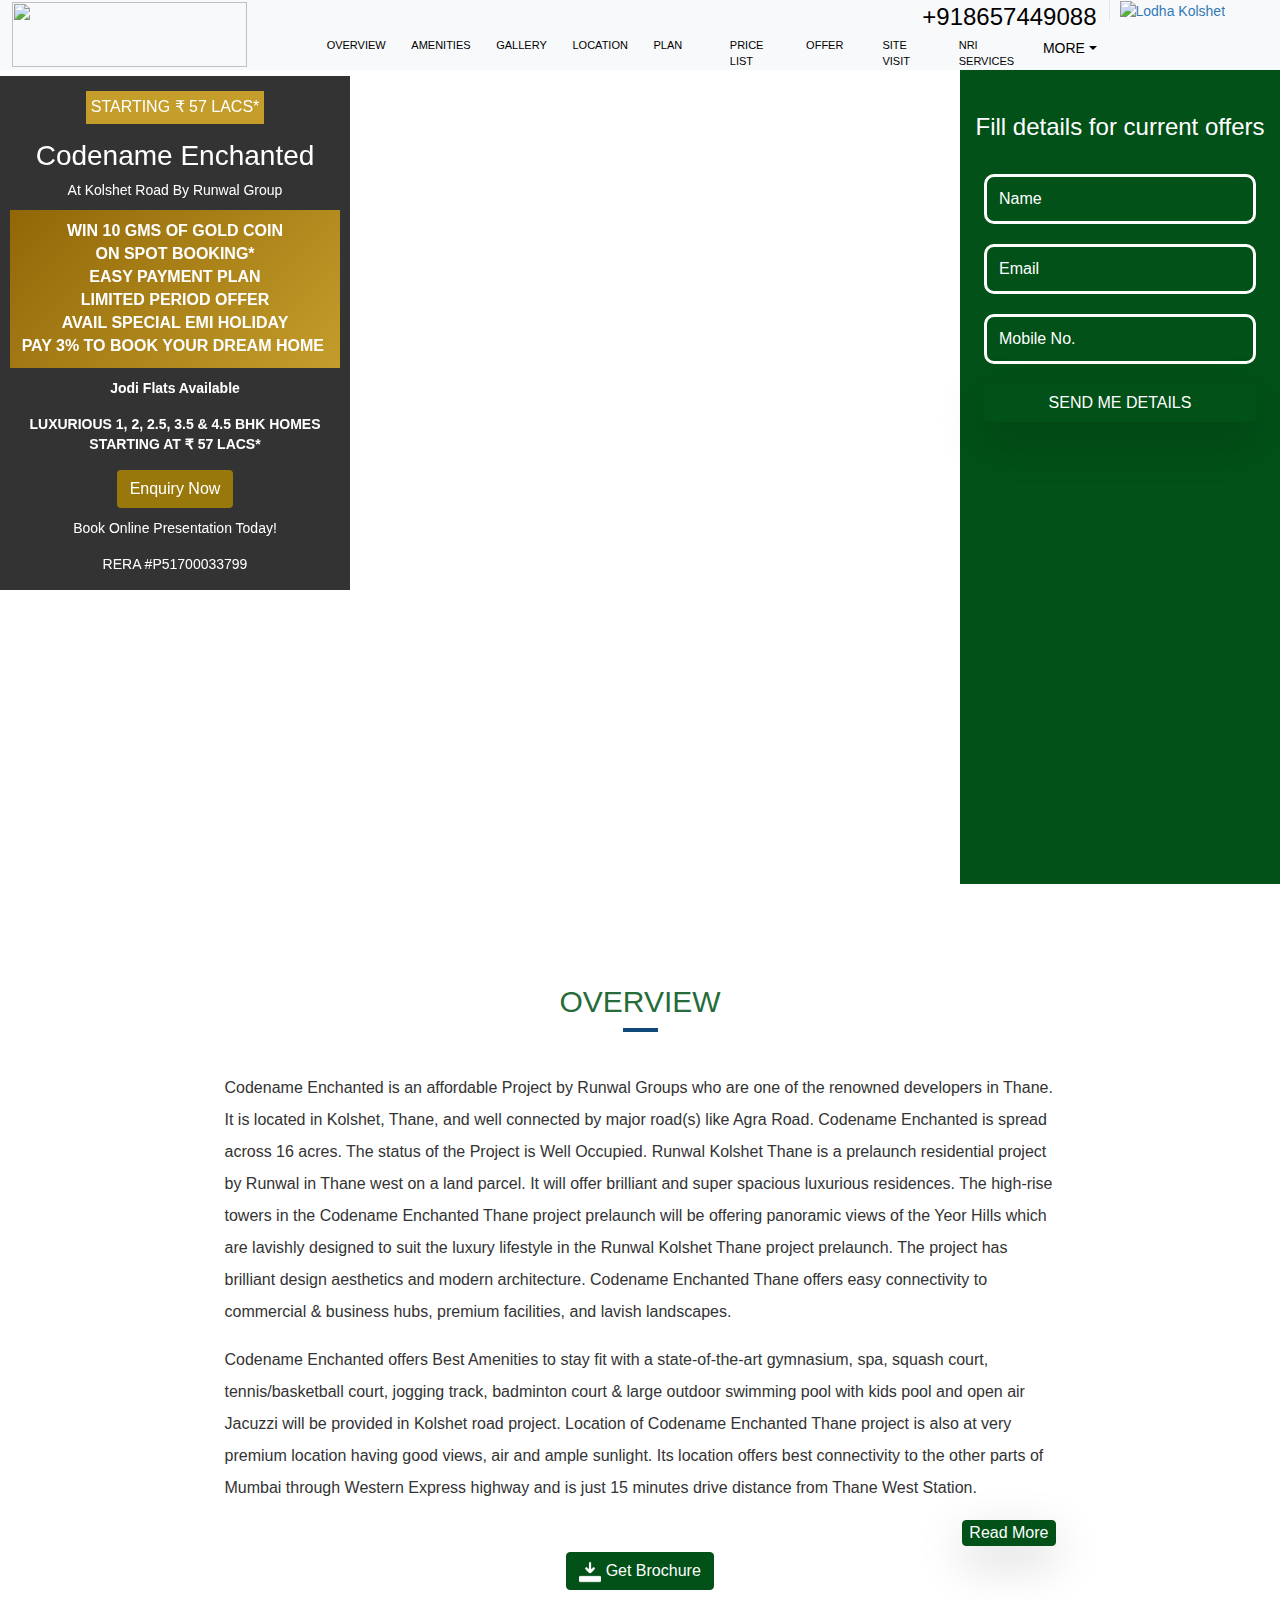
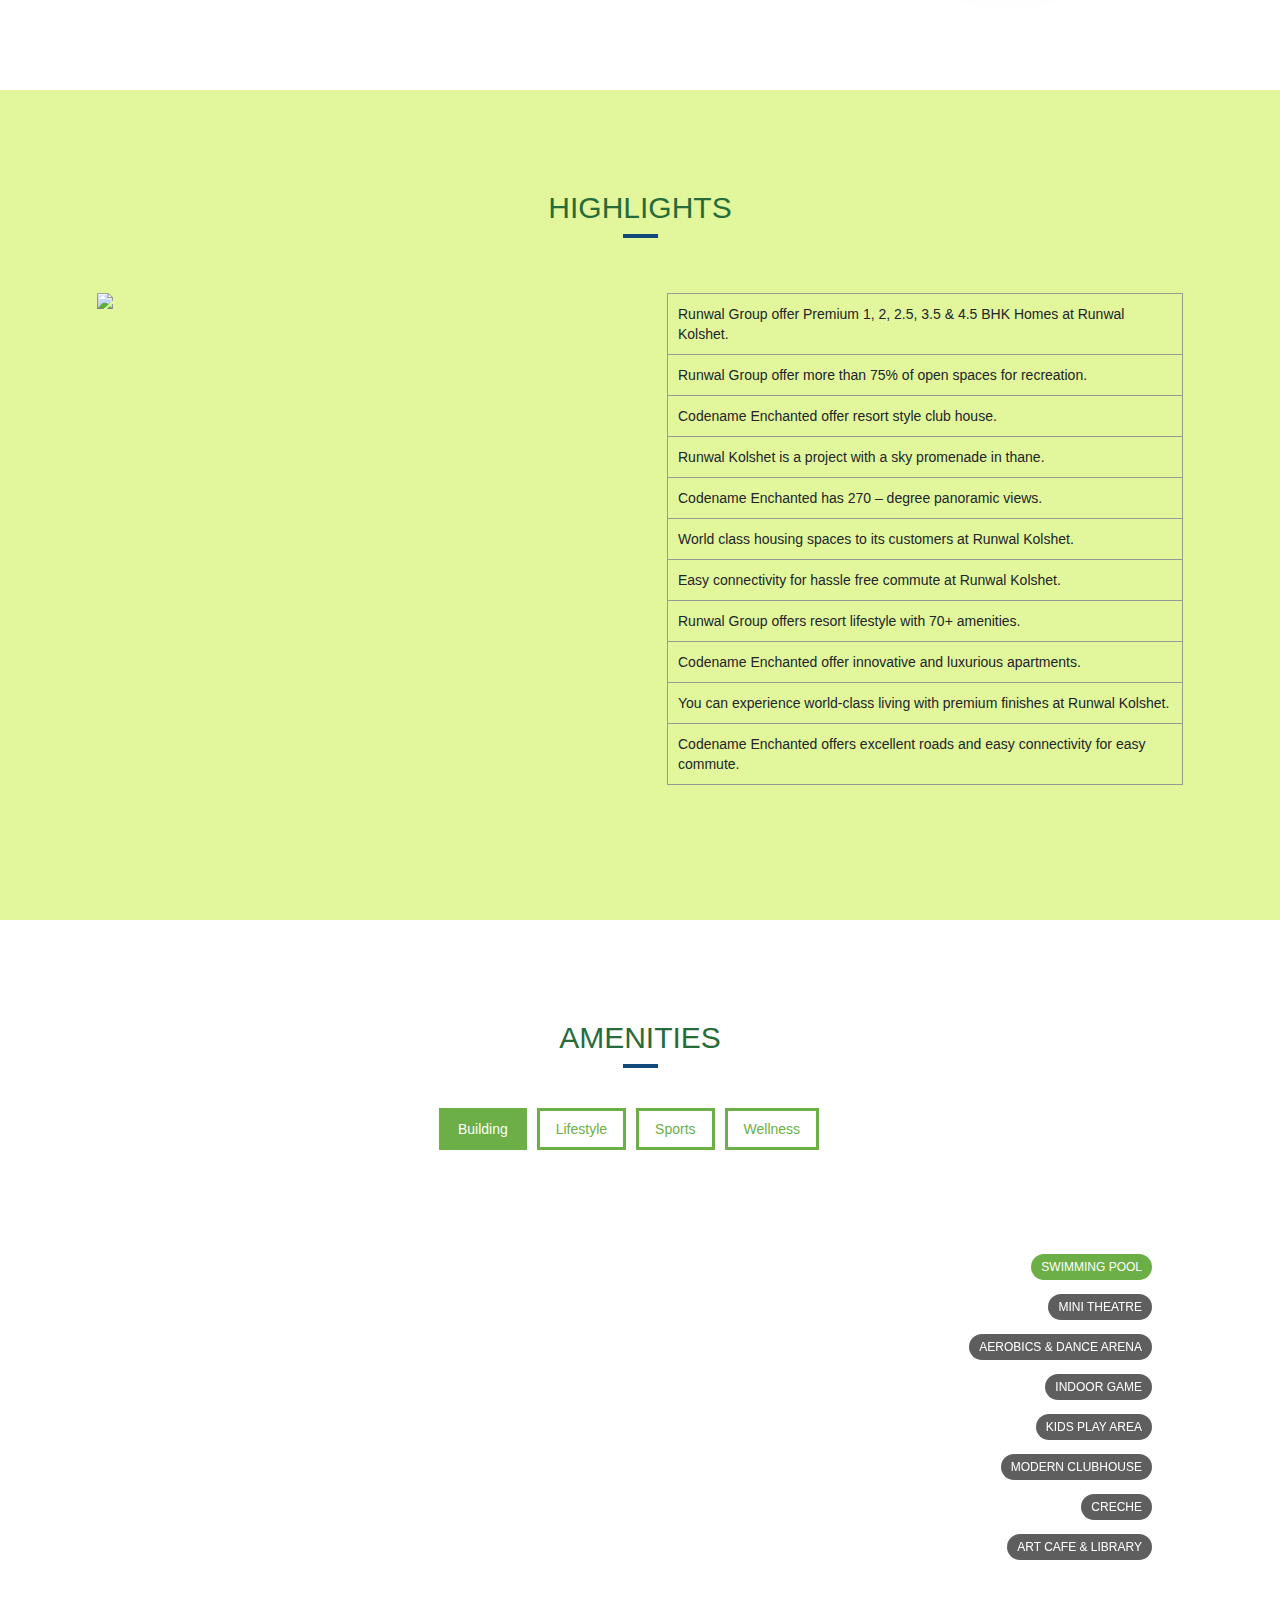
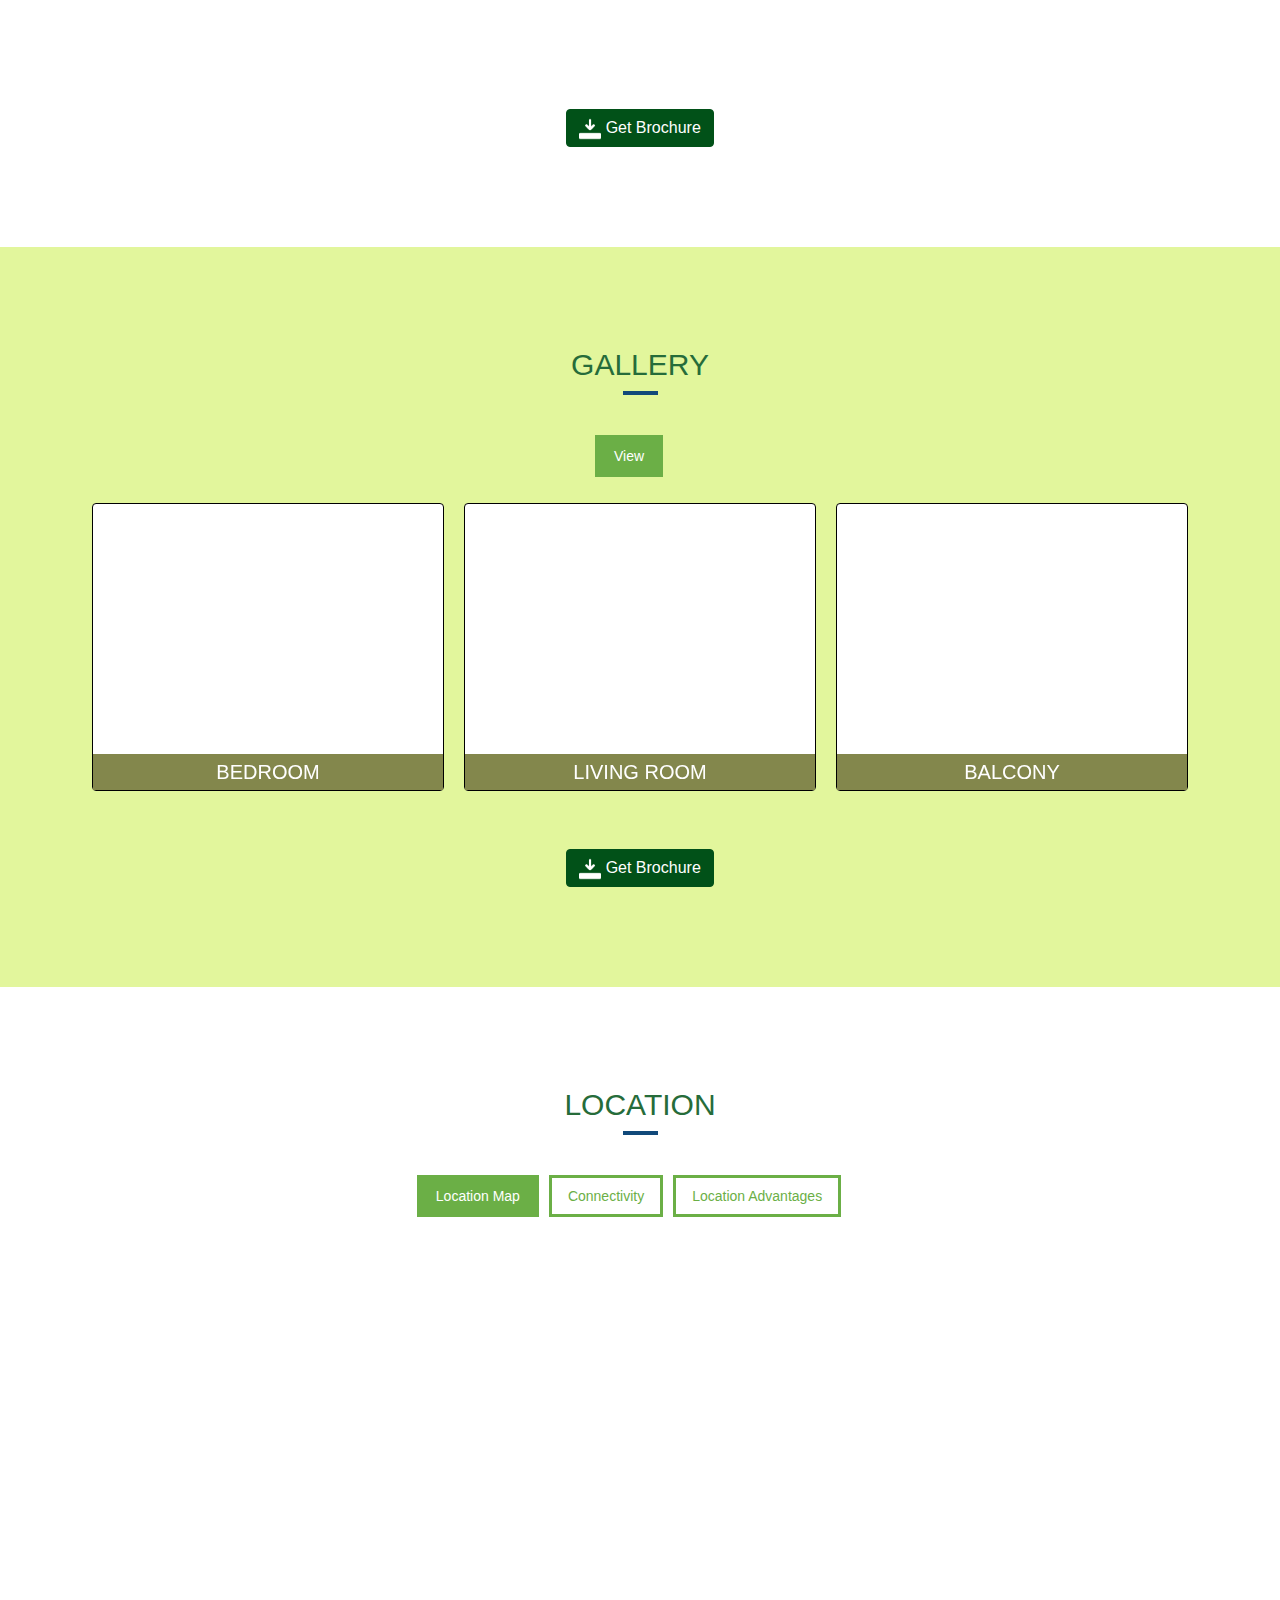
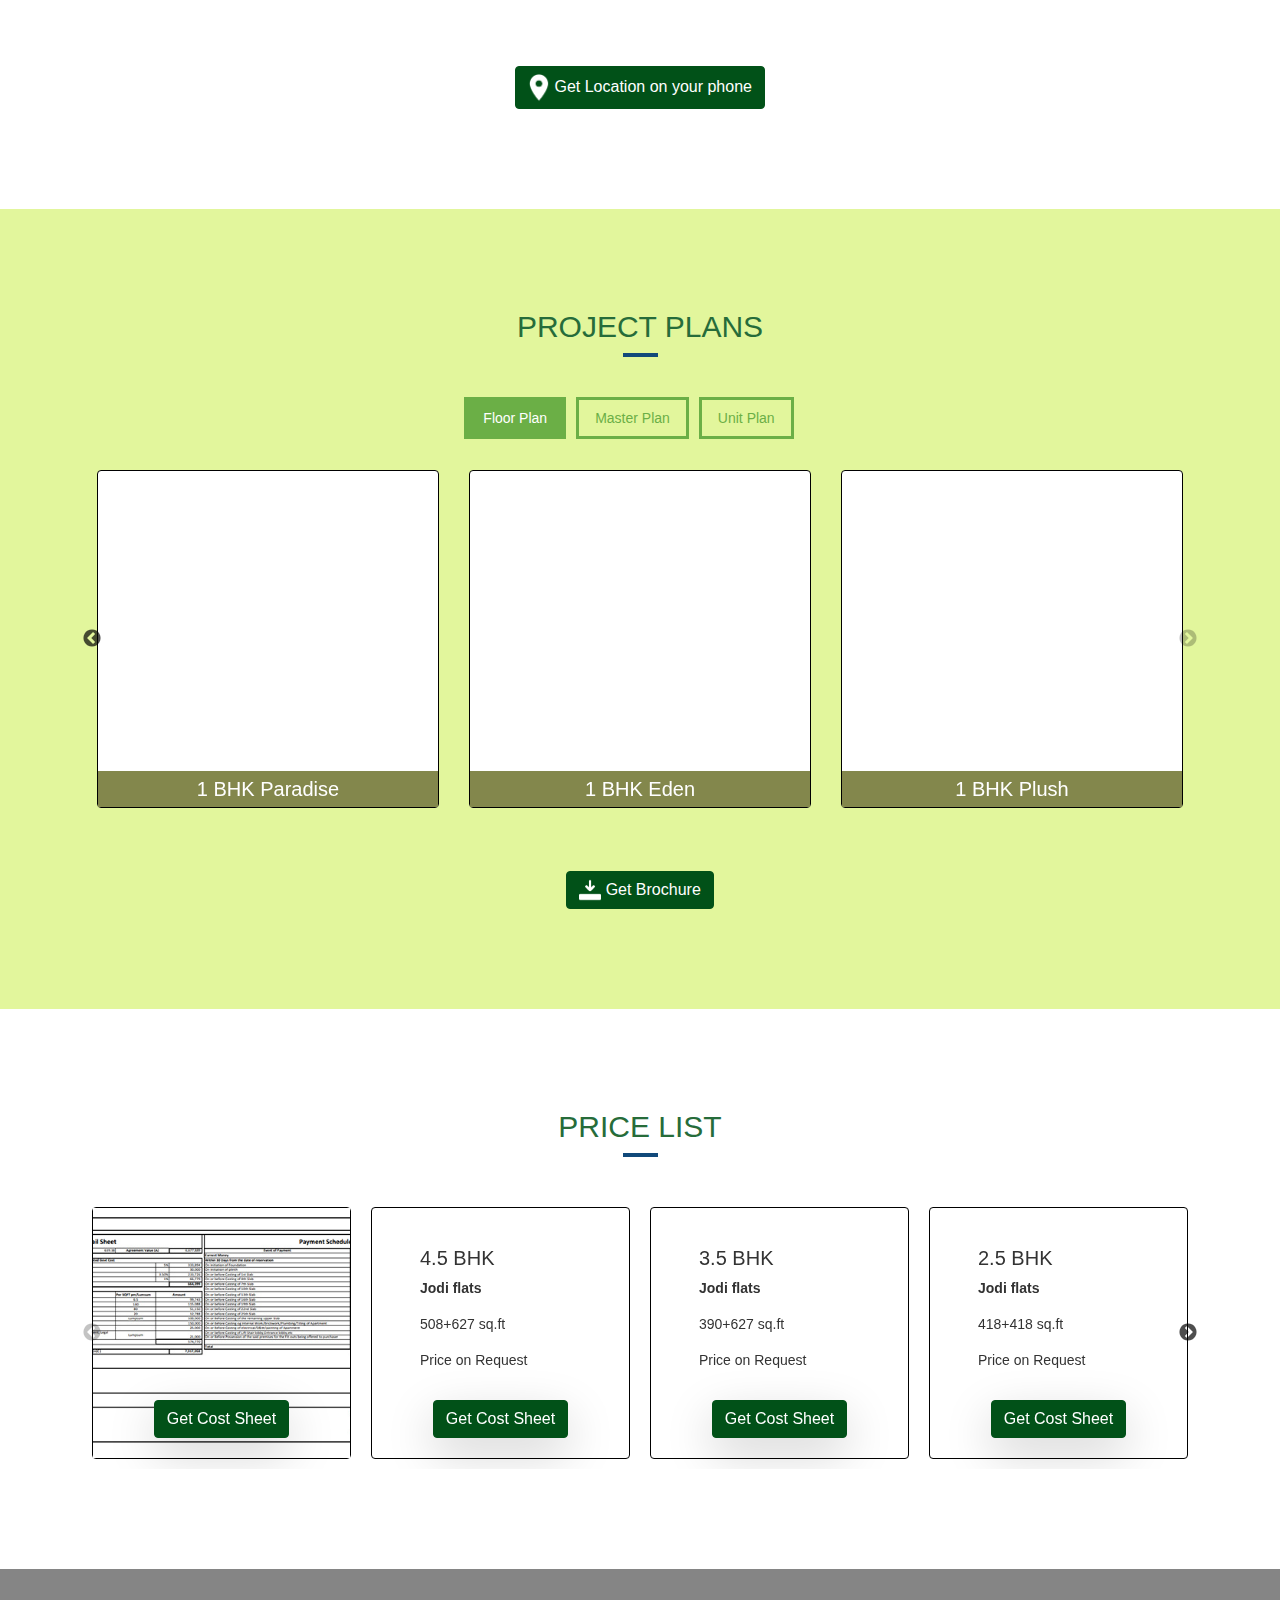
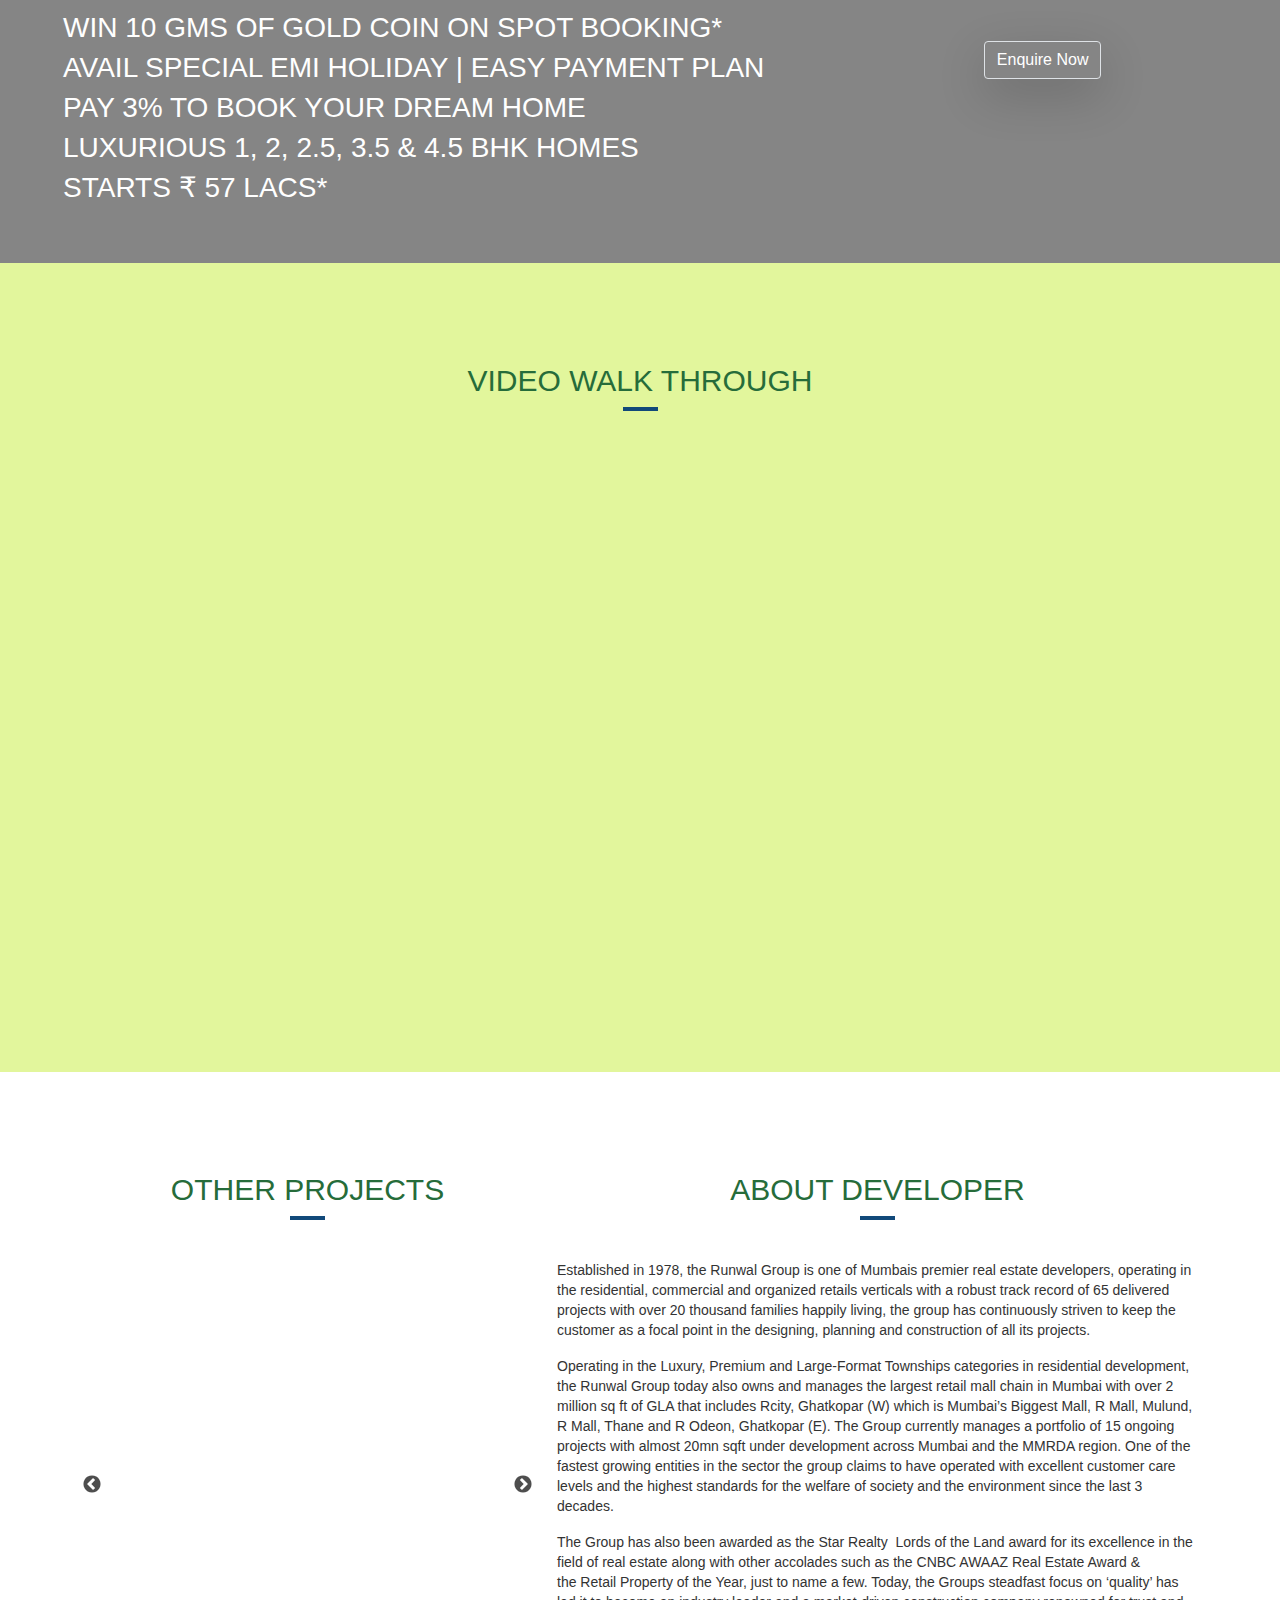
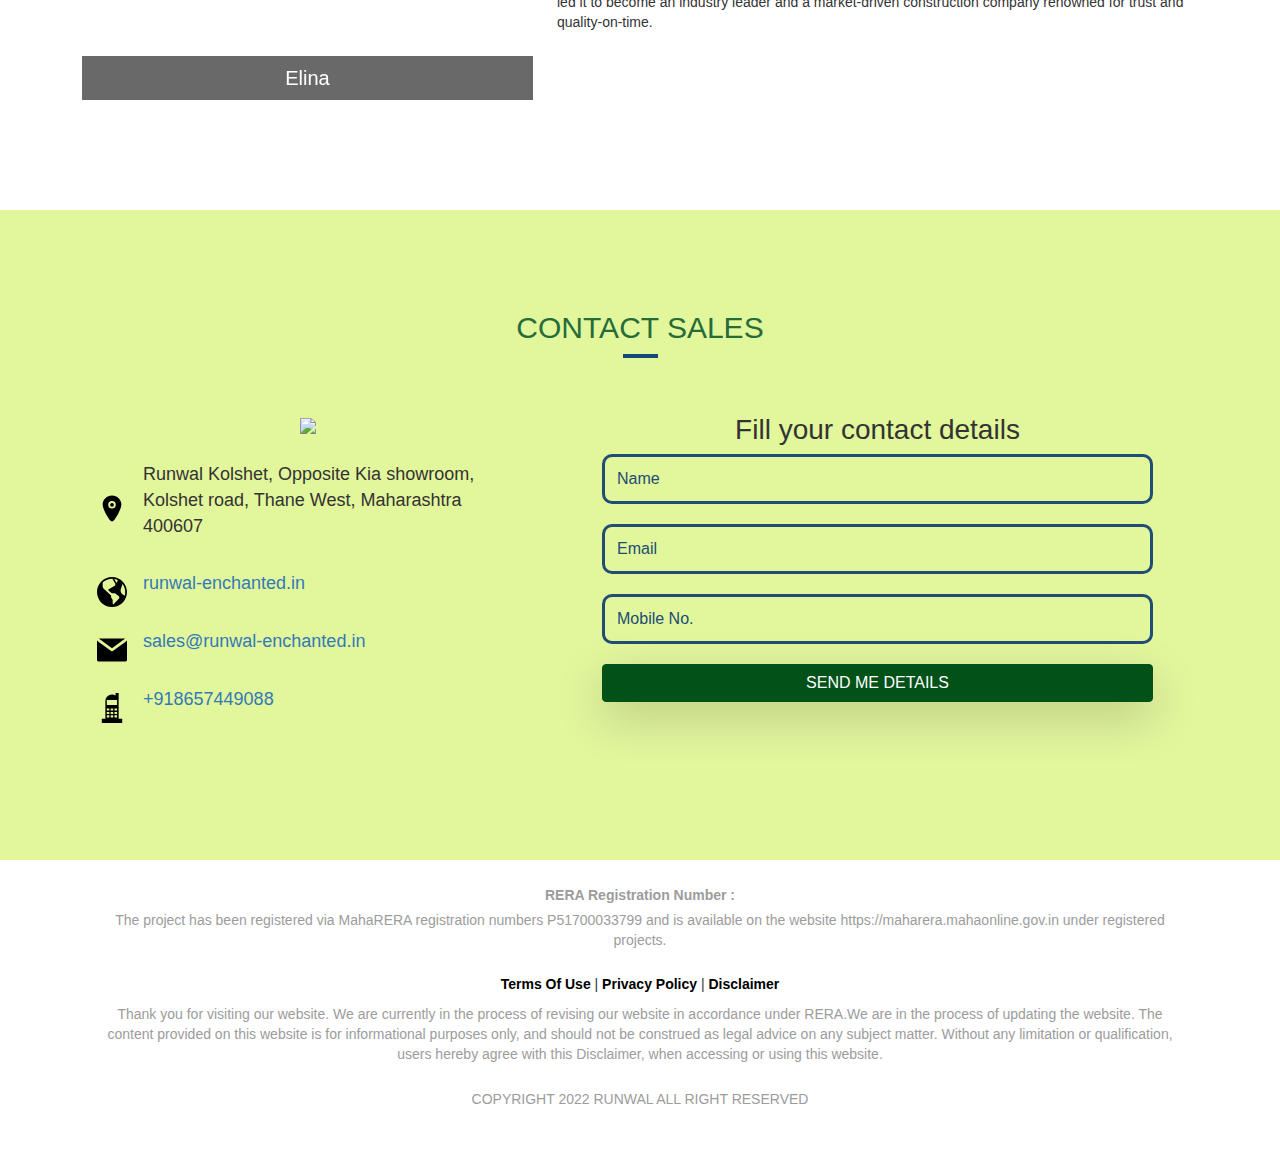
==== commit 58e25502: "Updates" ====
--- a/index.html
+++ b/index.html
@@ -1,11 +1,11 @@
-<!DOCTYPE html><html><head><meta charSet="utf-8"/><meta http-equiv="x-ua-compatible" content="ie=edge"/><meta name="viewport" content="width=device-width, initial-scale=1, shrink-to-fit=no"/><meta name="generator" content="Gatsby 4.15.2"/><style data-href="/styles.58826a1aaf55e1f841aa.css" data-identity="gatsby-global-css">@charset "UTF-8";@import url(https://fonts.googleapis.com/icon?family=Material+Icons);/*!
+<!DOCTYPE html><html><head><meta charSet="utf-8"/><meta http-equiv="x-ua-compatible" content="ie=edge"/><meta name="viewport" content="width=device-width, initial-scale=1, shrink-to-fit=no"/><meta name="generator" content="Gatsby 4.15.2"/><style data-href="/styles.b9633688f68aaa20a1c2.css" data-identity="gatsby-global-css">@charset "UTF-8";@import url(https://fonts.googleapis.com/icon?family=Material+Icons);/*!
  * Bootstrap v5.1.3 (https://getbootstrap.com/)
  * Copyright 2011-2021 The Bootstrap Authors
  * Copyright 2011-2021 Twitter, Inc.
  * Licensed under MIT (https://github.com/twbs/bootstrap/blob/main/LICENSE)
  */:root{--bs-gray-100:#f8f9fa;--bs-gray-200:#e9ecef;--bs-gray-300:#dee2e6;--bs-gray-400:#ced4da;--bs-gray-500:#adb5bd;--bs-gray-600:#6c757d;--bs-gray-700:#495057;--bs-gray-800:#343a40;--bs-gray-900:#212529;--bs-primary-rgb:13,110,253;--bs-secondary-rgb:108,117,125;--bs-success-rgb:25,135,84;--bs-info-rgb:13,202,240;--bs-warning-rgb:255,193,7;--bs-danger-rgb:220,53,69;--bs-light-rgb:248,249,250;--bs-dark-rgb:33,37,41;--bs-white-rgb:255,255,255;--bs-black-rgb:0,0,0;--bs-body-color-rgb:33,37,41;--bs-body-bg-rgb:255,255,255;--bs-body-font-family:var(--bs-font-sans-serif);--bs-body-font-size:1rem;--bs-body-font-weight:400;--bs-body-line-height:1.5;--bs-body-color:#212529;--bs-body-bg:#fff}body{background-color:var(--bs-body-bg);color:var(--bs-body-color);font-family:var(--bs-body-font-family);font-size:var(--bs-body-font-size);font-weight:var(--bs-body-font-weight);line-height:var(--bs-body-line-height);text-align:var(--bs-body-text-align)}.blockquote-footer:before{content:"— "}@media (min-width:576px){.col-sm{flex:1 0}.row-cols-sm-auto>*{flex:0 0 auto;width:auto}.row-cols-sm-1>*{flex:0 0 auto;width:100%}.row-cols-sm-2>*{flex:0 0 auto;width:50%}.row-cols-sm-3>*{flex:0 0 auto;width:33.3333333333%}.row-cols-sm-4>*{flex:0 0 auto;width:25%}.row-cols-sm-5>*{flex:0 0 auto;width:20%}.row-cols-sm-6>*{flex:0 0 auto;width:16.6666666667%}.col-sm-auto{flex:0 0 auto;width:auto}.col-sm-1{flex:0 0 auto;width:8.33333333%}.col-sm-2{flex:0 0 auto;width:16.66666667%}.col-sm-3{flex:0 0 auto;width:25%}.col-sm-4{flex:0 0 auto;width:33.33333333%}.col-sm-5{flex:0 0 auto;width:41.66666667%}.col-sm-6{flex:0 0 auto;width:50%}.col-sm-7{flex:0 0 auto;width:58.33333333%}.col-sm-8{flex:0 0 auto;width:66.66666667%}.col-sm-9{flex:0 0 auto;width:75%}.col-sm-10{flex:0 0 auto;width:83.33333333%}.col-sm-11{flex:0 0 auto;width:91.66666667%}.col-sm-12{flex:0 0 auto;width:100%}.offset-sm-0{margin-left:0}.offset-sm-1{margin-left:8.33333333%}.offset-sm-2{margin-left:16.66666667%}.offset-sm-3{margin-left:25%}.offset-sm-4{margin-left:33.33333333%}.offset-sm-5{margin-left:41.66666667%}.offset-sm-6{margin-left:50%}.offset-sm-7{margin-left:58.33333333%}.offset-sm-8{margin-left:66.66666667%}.offset-sm-9{margin-left:75%}.offset-sm-10{margin-left:83.33333333%}.offset-sm-11{margin-left:91.66666667%}.g-sm-0,.gx-sm-0{--bs-gutter-x:0}.g-sm-0,.gy-sm-0{--bs-gutter-y:0}.g-sm-1,.gx-sm-1{--bs-gutter-x:0.25rem}.g-sm-1,.gy-sm-1{--bs-gutter-y:0.25rem}.g-sm-2,.gx-sm-2{--bs-gutter-x:0.5rem}.g-sm-2,.gy-sm-2{--bs-gutter-y:0.5rem}.g-sm-3,.gx-sm-3{--bs-gutter-x:1rem}.g-sm-3,.gy-sm-3{--bs-gutter-y:1rem}.g-sm-4,.gx-sm-4{--bs-gutter-x:1.5rem}.g-sm-4,.gy-sm-4{--bs-gutter-y:1.5rem}.g-sm-5,.gx-sm-5{--bs-gutter-x:3rem}.g-sm-5,.gy-sm-5{--bs-gutter-y:3rem}}@media (min-width:768px){.col-md{flex:1 0}.row-cols-md-auto>*{flex:0 0 auto;width:auto}.row-cols-md-1>*{flex:0 0 auto;width:100%}.row-cols-md-2>*{flex:0 0 auto;width:50%}.row-cols-md-3>*{flex:0 0 auto;width:33.3333333333%}.row-cols-md-4>*{flex:0 0 auto;width:25%}.row-cols-md-5>*{flex:0 0 auto;width:20%}.row-cols-md-6>*{flex:0 0 auto;width:16.6666666667%}.col-md-auto{flex:0 0 auto;width:auto}.col-md-1{flex:0 0 auto;width:8.33333333%}.col-md-2{flex:0 0 auto;width:16.66666667%}.col-md-3{flex:0 0 auto;width:25%}.col-md-4{flex:0 0 auto;width:33.33333333%}.col-md-5{flex:0 0 auto;width:41.66666667%}.col-md-6{flex:0 0 auto;width:50%}.col-md-7{flex:0 0 auto;width:58.33333333%}.col-md-8{flex:0 0 auto;width:66.66666667%}.col-md-9{flex:0 0 auto;width:75%}.col-md-10{flex:0 0 auto;width:83.33333333%}.col-md-11{flex:0 0 auto;width:91.66666667%}.col-md-12{flex:0 0 auto;width:100%}.offset-md-0{margin-left:0}.offset-md-1{margin-left:8.33333333%}.offset-md-2{margin-left:16.66666667%}.offset-md-3{margin-left:25%}.offset-md-4{margin-left:33.33333333%}.offset-md-5{margin-left:41.66666667%}.offset-md-6{margin-left:50%}.offset-md-7{margin-left:58.33333333%}.offset-md-8{margin-left:66.66666667%}.offset-md-9{margin-left:75%}.offset-md-10{margin-left:83.33333333%}.offset-md-11{margin-left:91.66666667%}.g-md-0,.gx-md-0{--bs-gutter-x:0}.g-md-0,.gy-md-0{--bs-gutter-y:0}.g-md-1,.gx-md-1{--bs-gutter-x:0.25rem}.g-md-1,.gy-md-1{--bs-gutter-y:0.25rem}.g-md-2,.gx-md-2{--bs-gutter-x:0.5rem}.g-md-2,.gy-md-2{--bs-gutter-y:0.5rem}.g-md-3,.gx-md-3{--bs-gutter-x:1rem}.g-md-3,.gy-md-3{--bs-gutter-y:1rem}.g-md-4,.gx-md-4{--bs-gutter-x:1.5rem}.g-md-4,.gy-md-4{--bs-gutter-y:1.5rem}.g-md-5,.gx-md-5{--bs-gutter-x:3rem}.g-md-5,.gy-md-5{--bs-gutter-y:3rem}}@media (min-width:992px){.col-lg{flex:1 0}.row-cols-lg-auto>*{flex:0 0 auto;width:auto}.row-cols-lg-1>*{flex:0 0 auto;width:100%}.row-cols-lg-2>*{flex:0 0 auto;width:50%}.row-cols-lg-3>*{flex:0 0 auto;width:33.3333333333%}.row-cols-lg-4>*{flex:0 0 auto;width:25%}.row-cols-lg-5>*{flex:0 0 auto;width:20%}.row-cols-lg-6>*{flex:0 0 auto;width:16.6666666667%}.col-lg-auto{flex:0 0 auto;width:auto}.col-lg-1{flex:0 0 auto;width:8.33333333%}.col-lg-2{flex:0 0 auto;width:16.66666667%}.col-lg-3{flex:0 0 auto;width:25%}.col-lg-4{flex:0 0 auto;width:33.33333333%}.col-lg-5{flex:0 0 auto;width:41.66666667%}.col-lg-6{flex:0 0 auto;width:50%}.col-lg-7{flex:0 0 auto;width:58.33333333%}.col-lg-8{flex:0 0 auto;width:66.66666667%}.col-lg-9{flex:0 0 auto;width:75%}.col-lg-10{flex:0 0 auto;width:83.33333333%}.col-lg-11{flex:0 0 auto;width:91.66666667%}.col-lg-12{flex:0 0 auto;width:100%}.offset-lg-0{margin-left:0}.offset-lg-1{margin-left:8.33333333%}.offset-lg-2{margin-left:16.66666667%}.offset-lg-3{margin-left:25%}.offset-lg-4{margin-left:33.33333333%}.offset-lg-5{margin-left:41.66666667%}.offset-lg-6{margin-left:50%}.offset-lg-7{margin-left:58.33333333%}.offset-lg-8{margin-left:66.66666667%}.offset-lg-9{margin-left:75%}.offset-lg-10{margin-left:83.33333333%}.offset-lg-11{margin-left:91.66666667%}.g-lg-0,.gx-lg-0{--bs-gutter-x:0}.g-lg-0,.gy-lg-0{--bs-gutter-y:0}.g-lg-1,.gx-lg-1{--bs-gutter-x:0.25rem}.g-lg-1,.gy-lg-1{--bs-gutter-y:0.25rem}.g-lg-2,.gx-lg-2{--bs-gutter-x:0.5rem}.g-lg-2,.gy-lg-2{--bs-gutter-y:0.5rem}.g-lg-3,.gx-lg-3{--bs-gutter-x:1rem}.g-lg-3,.gy-lg-3{--bs-gutter-y:1rem}.g-lg-4,.gx-lg-4{--bs-gutter-x:1.5rem}.g-lg-4,.gy-lg-4{--bs-gutter-y:1.5rem}.g-lg-5,.gx-lg-5{--bs-gutter-x:3rem}.g-lg-5,.gy-lg-5{--bs-gutter-y:3rem}}@media (min-width:1200px){.col-xl{flex:1 0}.row-cols-xl-auto>*{flex:0 0 auto;width:auto}.row-cols-xl-1>*{flex:0 0 auto;width:100%}.row-cols-xl-2>*{flex:0 0 auto;width:50%}.row-cols-xl-3>*{flex:0 0 auto;width:33.3333333333%}.row-cols-xl-4>*{flex:0 0 auto;width:25%}.row-cols-xl-5>*{flex:0 0 auto;width:20%}.row-cols-xl-6>*{flex:0 0 auto;width:16.6666666667%}.col-xl-auto{flex:0 0 auto;width:auto}.col-xl-1{flex:0 0 auto;width:8.33333333%}.col-xl-2{flex:0 0 auto;width:16.66666667%}.col-xl-3{flex:0 0 auto;width:25%}.col-xl-4{flex:0 0 auto;width:33.33333333%}.col-xl-5{flex:0 0 auto;width:41.66666667%}.col-xl-6{flex:0 0 auto;width:50%}.col-xl-7{flex:0 0 auto;width:58.33333333%}.col-xl-8{flex:0 0 auto;width:66.66666667%}.col-xl-9{flex:0 0 auto;width:75%}.col-xl-10{flex:0 0 auto;width:83.33333333%}.col-xl-11{flex:0 0 auto;width:91.66666667%}.col-xl-12{flex:0 0 auto;width:100%}.offset-xl-0{margin-left:0}.offset-xl-1{margin-left:8.33333333%}.offset-xl-2{margin-left:16.66666667%}.offset-xl-3{margin-left:25%}.offset-xl-4{margin-left:33.33333333%}.offset-xl-5{margin-left:41.66666667%}.offset-xl-6{margin-left:50%}.offset-xl-7{margin-left:58.33333333%}.offset-xl-8{margin-left:66.66666667%}.offset-xl-9{margin-left:75%}.offset-xl-10{margin-left:83.33333333%}.offset-xl-11{margin-left:91.66666667%}.g-xl-0,.gx-xl-0{--bs-gutter-x:0}.g-xl-0,.gy-xl-0{--bs-gutter-y:0}.g-xl-1,.gx-xl-1{--bs-gutter-x:0.25rem}.g-xl-1,.gy-xl-1{--bs-gutter-y:0.25rem}.g-xl-2,.gx-xl-2{--bs-gutter-x:0.5rem}.g-xl-2,.gy-xl-2{--bs-gutter-y:0.5rem}.g-xl-3,.gx-xl-3{--bs-gutter-x:1rem}.g-xl-3,.gy-xl-3{--bs-gutter-y:1rem}.g-xl-4,.gx-xl-4{--bs-gutter-x:1.5rem}.g-xl-4,.gy-xl-4{--bs-gutter-y:1.5rem}.g-xl-5,.gx-xl-5{--bs-gutter-x:3rem}.g-xl-5,.gy-xl-5{--bs-gutter-y:3rem}}@media (min-width:1400px){.col-xxl{flex:1 0}.row-cols-xxl-auto>*{flex:0 0 auto;width:auto}.row-cols-xxl-1>*{flex:0 0 auto;width:100%}.row-cols-xxl-2>*{flex:0 0 auto;width:50%}.row-cols-xxl-3>*{flex:0 0 auto;width:33.3333333333%}.row-cols-xxl-4>*{flex:0 0 auto;width:25%}.row-cols-xxl-5>*{flex:0 0 auto;width:20%}.row-cols-xxl-6>*{flex:0 0 auto;width:16.6666666667%}.col-xxl-auto{flex:0 0 auto;width:auto}.col-xxl-1{flex:0 0 auto;width:8.33333333%}.col-xxl-2{flex:0 0 auto;width:16.66666667%}.col-xxl-3{flex:0 0 auto;width:25%}.col-xxl-4{flex:0 0 auto;width:33.33333333%}.col-xxl-5{flex:0 0 auto;width:41.66666667%}.col-xxl-6{flex:0 0 auto;width:50%}.col-xxl-7{flex:0 0 auto;width:58.33333333%}.col-xxl-8{flex:0 0 auto;width:66.66666667%}.col-xxl-9{flex:0 0 auto;width:75%}.col-xxl-10{flex:0 0 auto;width:83.33333333%}.col-xxl-11{flex:0 0 auto;width:91.66666667%}.col-xxl-12{flex:0 0 auto;width:100%}.offset-xxl-0{margin-left:0}.offset-xxl-1{margin-left:8.33333333%}.offset-xxl-2{margin-left:16.66666667%}.offset-xxl-3{margin-left:25%}.offset-xxl-4{margin-left:33.33333333%}.offset-xxl-5{margin-left:41.66666667%}.offset-xxl-6{margin-left:50%}.offset-xxl-7{margin-left:58.33333333%}.offset-xxl-8{margin-left:66.66666667%}.offset-xxl-9{margin-left:75%}.offset-xxl-10{margin-left:83.33333333%}.offset-xxl-11{margin-left:91.66666667%}.g-xxl-0,.gx-xxl-0{--bs-gutter-x:0}.g-xxl-0,.gy-xxl-0{--bs-gutter-y:0}.g-xxl-1,.gx-xxl-1{--bs-gutter-x:0.25rem}.g-xxl-1,.gy-xxl-1{--bs-gutter-y:0.25rem}.g-xxl-2,.gx-xxl-2{--bs-gutter-x:0.5rem}.g-xxl-2,.gy-xxl-2{--bs-gutter-y:0.5rem}.g-xxl-3,.gx-xxl-3{--bs-gutter-x:1rem}.g-xxl-3,.gy-xxl-3{--bs-gutter-y:1rem}.g-xxl-4,.gx-xxl-4{--bs-gutter-x:1.5rem}.g-xxl-4,.gy-xxl-4{--bs-gutter-y:1.5rem}.g-xxl-5,.gx-xxl-5{--bs-gutter-x:3rem}.g-xxl-5,.gy-xxl-5{--bs-gutter-y:3rem}}.table>:not(:first-child){border-top:2px solid}.table-borderless>:not(:first-child){border-top-width:0}.table-striped>tbody>tr:nth-of-type(odd)>*{--bs-table-accent-bg:var(--bs-table-striped-bg);color:var(--bs-table-striped-color)}.table-hover>tbody>tr:hover>*{--bs-table-accent-bg:var(--bs-table-hover-bg);color:var(--bs-table-hover-color)}.form-control-color{width:3rem}.form-select-sm{border-radius:.2rem}.form-select-lg{border-radius:.3rem}.collapsing.collapse-horizontal{height:auto;transition:width .35s ease;width:0}@media (prefers-reduced-motion:reduce){.collapsing.collapse-horizontal{transition:none}}@media (min-width:576px){.navbar-expand-sm{flex-wrap:nowrap;justify-content:flex-start}.navbar-expand-sm .navbar-nav{flex-direction:row}.navbar-expand-sm .navbar-nav .dropdown-menu{position:absolute}.navbar-expand-sm .navbar-nav .nav-link{padding-left:.5rem;padding-right:.5rem}.navbar-expand-sm .navbar-nav-scroll{overflow:visible}.navbar-expand-sm .navbar-collapse{display:flex!important;flex-basis:auto}.navbar-expand-sm .navbar-toggler,.navbar-expand-sm .offcanvas-header{display:none}.navbar-expand-sm .offcanvas{background-color:transparent;border-left:0;border-right:0;bottom:0;flex-grow:1;position:inherit;-webkit-transform:none;transform:none;transition:none;visibility:visible!important;z-index:1000}.navbar-expand-sm .offcanvas-bottom,.navbar-expand-sm .offcanvas-top{border-bottom:0;border-top:0;height:auto}.navbar-expand-sm .offcanvas-body{display:flex;flex-grow:0;overflow-y:visible;padding:0}}@media (min-width:768px){.navbar-expand-md{flex-wrap:nowrap;justify-content:flex-start}.navbar-expand-md .navbar-nav{flex-direction:row}.navbar-expand-md .navbar-nav .dropdown-menu{position:absolute}.navbar-expand-md .navbar-nav .nav-link{padding-left:.5rem;padding-right:.5rem}.navbar-expand-md .navbar-nav-scroll{overflow:visible}.navbar-expand-md .navbar-collapse{display:flex!important;flex-basis:auto}.navbar-expand-md .navbar-toggler,.navbar-expand-md .offcanvas-header{display:none}.navbar-expand-md .offcanvas{background-color:transparent;border-left:0;border-right:0;bottom:0;flex-grow:1;position:inherit;-webkit-transform:none;transform:none;transition:none;visibility:visible!important;z-index:1000}.navbar-expand-md .offcanvas-bottom,.navbar-expand-md .offcanvas-top{border-bottom:0;border-top:0;height:auto}.navbar-expand-md .offcanvas-body{display:flex;flex-grow:0;overflow-y:visible;padding:0}}@media (min-width:992px){.navbar-expand-lg{flex-wrap:nowrap;justify-content:flex-start}.navbar-expand-lg .navbar-nav{flex-direction:row}.navbar-expand-lg .navbar-nav .dropdown-menu{position:absolute}.navbar-expand-lg .navbar-nav .nav-link{padding-left:.5rem;padding-right:.5rem}.navbar-expand-lg .navbar-nav-scroll{overflow:visible}.navbar-expand-lg .navbar-collapse{display:flex!important;flex-basis:auto}.navbar-expand-lg .navbar-toggler,.navbar-expand-lg .offcanvas-header{display:none}.navbar-expand-lg .offcanvas{background-color:transparent;border-left:0;border-right:0;bottom:0;flex-grow:1;position:inherit;-webkit-transform:none;transform:none;transition:none;visibility:visible!important;z-index:1000}.navbar-expand-lg .offcanvas-bottom,.navbar-expand-lg .offcanvas-top{border-bottom:0;border-top:0;height:auto}.navbar-expand-lg .offcanvas-body{display:flex;flex-grow:0;overflow-y:visible;padding:0}}@media (min-width:1200px){.navbar-expand-xl{flex-wrap:nowrap;justify-content:flex-start}.navbar-expand-xl .navbar-nav{flex-direction:row}.navbar-expand-xl .navbar-nav .dropdown-menu{position:absolute}.navbar-expand-xl .navbar-nav .nav-link{padding-left:.5rem;padding-right:.5rem}.navbar-expand-xl .navbar-nav-scroll{overflow:visible}.navbar-expand-xl .navbar-collapse{display:flex!important;flex-basis:auto}.navbar-expand-xl .navbar-toggler,.navbar-expand-xl .offcanvas-header{display:none}.navbar-expand-xl .offcanvas{background-color:transparent;border-left:0;border-right:0;bottom:0;flex-grow:1;position:inherit;-webkit-transform:none;transform:none;transition:none;visibility:visible!important;z-index:1000}.navbar-expand-xl .offcanvas-bottom,.navbar-expand-xl .offcanvas-top{border-bottom:0;border-top:0;height:auto}.navbar-expand-xl .offcanvas-body{display:flex;flex-grow:0;overflow-y:visible;padding:0}}@media (min-width:1400px){.navbar-expand-xxl{flex-wrap:nowrap;justify-content:flex-start}.navbar-expand-xxl .navbar-nav{flex-direction:row}.navbar-expand-xxl .navbar-nav .dropdown-menu{position:absolute}.navbar-expand-xxl .navbar-nav .nav-link{padding-left:.5rem;padding-right:.5rem}.navbar-expand-xxl .navbar-nav-scroll{overflow:visible}.navbar-expand-xxl .navbar-collapse{display:flex!important;flex-basis:auto}.navbar-expand-xxl .navbar-toggler,.navbar-expand-xxl .offcanvas-header{display:none}.navbar-expand-xxl .offcanvas{background-color:transparent;border-left:0;border-right:0;bottom:0;flex-grow:1;position:inherit;-webkit-transform:none;transform:none;transition:none;visibility:visible!important;z-index:1000}.navbar-expand-xxl .offcanvas-bottom,.navbar-expand-xxl .offcanvas-top{border-bottom:0;border-top:0;height:auto}.navbar-expand-xxl .offcanvas-body{display:flex;flex-grow:0;overflow-y:visible;padding:0}}.navbar-expand .offcanvas-header{display:none}.navbar-expand .offcanvas{background-color:transparent;border-left:0;border-right:0;bottom:0;flex-grow:1;position:inherit;-webkit-transform:none;transform:none;transition:none;visibility:visible!important;z-index:1000}.navbar-expand .offcanvas-bottom,.navbar-expand .offcanvas-top{border-bottom:0;border-top:0;height:auto}.navbar-expand .offcanvas-body{display:flex;flex-grow:0;overflow-y:visible;padding:0}.toast.showing{opacity:0}.toast:not(.show){display:none}.modal{z-index:1055}.modal-backdrop{z-index:1050}.offcanvas{z-index:1045}.offcanvas-backdrop{background-color:#000;height:100vh;left:0;position:fixed;top:0;width:100vw;z-index:1040}.offcanvas-backdrop.fade{opacity:0}.offcanvas-backdrop.show{opacity:.5}.placeholder{background-color:currentColor;cursor:wait;display:inline-block;min-height:1em;opacity:.5;vertical-align:middle}.placeholder.btn:before{content:"";display:inline-block}.placeholder-xs{min-height:.6em}.placeholder-sm{min-height:.8em}.placeholder-lg{min-height:1.2em}.placeholder-glow .placeholder{-webkit-animation:placeholder-glow 2s ease-in-out infinite;animation:placeholder-glow 2s ease-in-out infinite}@-webkit-keyframes placeholder-glow{50%{opacity:.2}}@keyframes placeholder-glow{50%{opacity:.2}}.placeholder-wave{-webkit-animation:placeholder-wave 2s linear infinite;animation:placeholder-wave 2s linear infinite;-webkit-mask-image:linear-gradient(130deg,#000 55%,rgba(0,0,0,.8) 75%,#000 95%);mask-image:linear-gradient(130deg,#000 55%,rgba(0,0,0,.8) 75%,#000 95%);-webkit-mask-size:200% 100%;mask-size:200% 100%}@-webkit-keyframes placeholder-wave{to{-webkit-mask-position:-200% 0;mask-position:-200% 0}}@keyframes placeholder-wave{to{-webkit-mask-position:-200% 0;mask-position:-200% 0}}.ratio-21x9{--bs-aspect-ratio:42.8571428571%}.hstack{align-items:center;flex-direction:row}.hstack,.vstack{align-self:stretch;display:flex}.vstack{flex:1 1 auto;flex-direction:column}.vr{align-self:stretch;background-color:currentColor;display:inline-block;min-height:1em;opacity:.25;width:1px}.opacity-0{opacity:0!important}.opacity-25{opacity:.25!important}.opacity-50{opacity:.5!important}.opacity-75{opacity:.75!important}.opacity-100{opacity:1!important}.text-primary{--bs-text-opacity:1;color:rgba(var(--bs-primary-rgb),var(--bs-text-opacity))!important}.text-secondary{--bs-text-opacity:1;color:rgba(var(--bs-secondary-rgb),var(--bs-text-opacity))!important}.text-success{--bs-text-opacity:1;color:rgba(var(--bs-success-rgb),var(--bs-text-opacity))!important}.text-info{--bs-text-opacity:1;color:rgba(var(--bs-info-rgb),var(--bs-text-opacity))!important}.text-warning{--bs-text-opacity:1;color:rgba(var(--bs-warning-rgb),var(--bs-text-opacity))!important}.text-danger{--bs-text-opacity:1;color:rgba(var(--bs-danger-rgb),var(--bs-text-opacity))!important}.text-light{--bs-text-opacity:1;color:rgba(var(--bs-light-rgb),var(--bs-text-opacity))!important}.text-dark{--bs-text-opacity:1;color:rgba(var(--bs-dark-rgb),var(--bs-text-opacity))!important}.text-black{--bs-text-opacity:1;color:rgba(var(--bs-black-rgb),var(--bs-text-opacity))!important}.text-white{--bs-text-opacity:1;color:rgba(var(--bs-white-rgb),var(--bs-text-opacity))!important}.text-body{color:rgba(var(--bs-body-color-rgb),var(--bs-text-opacity))!important}.text-black-50,.text-body,.text-muted,.text-reset,.text-white-50{--bs-text-opacity:1}.text-opacity-25{--bs-text-opacity:0.25}.text-opacity-50{--bs-text-opacity:0.5}.text-opacity-75{--bs-text-opacity:0.75}.text-opacity-100{--bs-text-opacity:1}.bg-primary{--bs-bg-opacity:1;background-color:rgba(var(--bs-primary-rgb),var(--bs-bg-opacity))!important}.bg-secondary{--bs-bg-opacity:1;background-color:rgba(var(--bs-secondary-rgb),var(--bs-bg-opacity))!important}.bg-success{--bs-bg-opacity:1;background-color:rgba(var(--bs-success-rgb),var(--bs-bg-opacity))!important}.bg-info{--bs-bg-opacity:1;background-color:rgba(var(--bs-info-rgb),var(--bs-bg-opacity))!important}.bg-warning{--bs-bg-opacity:1;background-color:rgba(var(--bs-warning-rgb),var(--bs-bg-opacity))!important}.bg-danger{--bs-bg-opacity:1;background-color:rgba(var(--bs-danger-rgb),var(--bs-bg-opacity))!important}.bg-light{--bs-bg-opacity:1;background-color:rgba(var(--bs-light-rgb),var(--bs-bg-opacity))!important}.bg-dark{--bs-bg-opacity:1;background-color:rgba(var(--bs-dark-rgb),var(--bs-bg-opacity))!important}.bg-black{--bs-bg-opacity:1;background-color:rgba(var(--bs-black-rgb),var(--bs-bg-opacity))!important}.bg-white{--bs-bg-opacity:1;background-color:rgba(var(--bs-white-rgb),var(--bs-bg-opacity))!important}.bg-body{background-color:rgba(var(--bs-body-bg-rgb),var(--bs-bg-opacity))!important}.bg-body,.bg-transparent{--bs-bg-opacity:1}.bg-opacity-10{--bs-bg-opacity:0.1}.bg-opacity-25{--bs-bg-opacity:0.25}.bg-opacity-50{--bs-bg-opacity:0.5}.bg-opacity-75{--bs-bg-opacity:0.75}.bg-opacity-100{--bs-bg-opacity:1}.slick-slider{-webkit-touch-callout:none;-webkit-tap-highlight-color:transparent;box-sizing:border-box;touch-action:pan-y;-webkit-user-select:none;-ms-user-select:none;user-select:none;-khtml-user-select:none}.slick-list,.slick-slider{display:block;position:relative}.slick-list{margin:0;overflow:hidden;padding:0}.slick-list:focus{outline:none}.slick-list.dragging{cursor:pointer;cursor:hand}.slick-slider .slick-list,.slick-slider .slick-track{-webkit-transform:translateZ(0);transform:translateZ(0)}.slick-track{display:block;left:0;margin-left:auto;margin-right:auto;position:relative;top:0}.slick-track:after,.slick-track:before{content:"";display:table}.slick-track:after{clear:both}.slick-loading .slick-track{visibility:hidden}.slick-slide{display:none;float:left;height:100%;min-height:1px}[dir=rtl] .slick-slide{float:right}.slick-slide img{display:block}.slick-slide.slick-loading img{display:none}.slick-slide.dragging img{pointer-events:none}.slick-initialized .slick-slide{display:block}.slick-loading .slick-slide{visibility:hidden}.slick-vertical .slick-slide{border:1px solid transparent;display:block;height:auto}.slick-arrow.slick-hidden{display:none}.slick-loading .slick-list{background:#fff url([data-uri]) 50% no-repeat}@font-face{font-family:slick;font-style:normal;font-weight:400;src:url([data-uri]);src:url([data-uri]?#iefix) format("embedded-opentype"),url([data-uri]) format("woff"),url([data-uri]) format("truetype"),url([data-uri]#slick) format("svg")}.slick-next,.slick-prev{border:none;cursor:pointer;display:block;font-size:0;height:20px;line-height:0;padding:0;position:absolute;top:50%;-webkit-transform:translateY(-50%);transform:translateY(-50%);width:20px}.slick-next,.slick-next:focus,.slick-next:hover,.slick-prev,.slick-prev:focus,.slick-prev:hover{background:transparent;color:transparent;outline:none}.slick-next:focus:before,.slick-next:hover:before,.slick-prev:focus:before,.slick-prev:hover:before{opacity:1}.slick-next.slick-disabled:before,.slick-prev.slick-disabled:before{opacity:.25}.slick-next:before,.slick-prev:before{-webkit-font-smoothing:antialiased;-moz-osx-font-smoothing:grayscale;color:#fff;font-family:slick;font-size:20px;line-height:1}.slick-prev{left:-25px}[dir=rtl] .slick-prev{left:auto;right:-25px}.slick-prev:before{content:"←"}[dir=rtl] .slick-prev:before{content:"→"}.slick-next{right:-25px}[dir=rtl] .slick-next{left:-25px;right:auto}.slick-next:before{content:"→"}[dir=rtl] .slick-next:before{content:"←"}.slick-dotted.slick-slider{margin-bottom:30px}.slick-dots{bottom:-25px;display:block;list-style:none;margin:0;padding:0;position:absolute;text-align:center;width:100%}.slick-dots li{display:inline-block;margin:0 5px;padding:0;position:relative}.slick-dots li,.slick-dots li button{cursor:pointer;height:20px;width:20px}.slick-dots li button{background:transparent;border:0;color:transparent;display:block;font-size:0;line-height:0;outline:none;padding:5px}.slick-dots li button:focus,.slick-dots li button:hover{outline:none}.slick-dots li button:focus:before,.slick-dots li button:hover:before{opacity:1}.slick-dots li button:before{-webkit-font-smoothing:antialiased;-moz-osx-font-smoothing:grayscale;color:#000;content:"•";font-family:slick;font-size:6px;height:20px;left:0;line-height:20px;opacity:.25;position:absolute;text-align:center;top:0;width:20px}.slick-dots li.slick-active button:before{color:#000;opacity:.75}.carousel{box-sizing:border-box}.carousel *,.carousel :after,.carousel :before{box-sizing:inherit}.carousel.is-draggable{cursor:move;cursor:grab}.carousel.is-dragging{cursor:move;cursor:grabbing}.carousel__viewport{max-height:100%;max-width:100%;overflow:hidden;position:relative}.carousel__track{display:flex}.carousel__slide{-ms-scroll-chaining:none;flex:0 0 auto;max-width:100%;overflow-x:hidden;overflow-y:auto;overscroll-behavior:contain;padding:1rem;position:relative;width:var(--carousel-slide-width,60%)}.has-dots{margin-bottom:calc(.5rem + 22px)}.carousel__dots{display:flex;justify-content:center;left:0;list-style:none;margin:0 auto;padding:0;position:absolute;right:0;top:calc(100% + .5rem);-webkit-user-select:none;-ms-user-select:none;user-select:none}.carousel__dots .carousel__dot{cursor:pointer;display:block;height:22px;margin:0;padding:0;position:relative;width:22px}.carousel__dots .carousel__dot:after{background-color:currentColor;border-radius:50%;content:"";height:8px;left:50%;opacity:.25;position:absolute;top:50%;-webkit-transform:translate(-50%,-50%);transform:translate(-50%,-50%);transition:opacity .15s ease-in-out;width:8px}.carousel__dots .carousel__dot.is-selected:after{opacity:1}.carousel__button{align-items:center;background:var(--carousel-button-bg,transparent);border:0;border-radius:var(--carousel-button-border-radius,50%);box-shadow:var(--carousel-button-shadow,none);color:var(--carousel-button-color,currentColor);cursor:pointer;display:flex;height:var(--carousel-button-height,48px);justify-content:center;padding:0;pointer-events:all;transition:opacity .15s ease;width:var(--carousel-button-width,48px)}.carousel__button.is-next,.carousel__button.is-prev{position:absolute;top:50%;-webkit-transform:translateY(-50%);transform:translateY(-50%)}.carousel__button.is-prev{left:10px}.carousel__button.is-next{right:10px}.carousel__button[disabled]{cursor:default;opacity:.3}.carousel__button svg{fill:none;stroke:currentColor;stroke-width:var(--carousel-button-svg-stroke-width,1.5);stroke-linejoin:bevel;stroke-linecap:round;-webkit-filter:var(--carousel-button-svg-filter,none);filter:var(--carousel-button-svg-filter,none);height:var(--carousel-button-svg-height,50%);pointer-events:none;width:var(--carousel-button-svg-width,50%)}html.with-fancybox{scroll-behavior:auto}body.compensate-for-scrollbar{overflow:hidden!important;touch-action:none}.fancybox__container{-webkit-tap-highlight-color:rgba(0,0,0,0);--carousel-button-width:48px;--carousel-button-height:48px;--carousel-button-svg-width:24px;--carousel-button-svg-height:24px;--carousel-button-svg-stroke-width:2.5;--carousel-button-svg-filter:drop-shadow(1px 1px 1px rgba(0,0,0,.4));bottom:0;box-sizing:border-box;color:var(--fancybox-color,#fff);direction:ltr;display:flex;flex-direction:column;left:0;margin:0;outline:none;overflow:hidden;padding:env(safe-area-inset-top,0) env(safe-area-inset-right,0) env(safe-area-inset-bottom,0) env(safe-area-inset-left,0);position:fixed;right:0;top:0;-webkit-transform-origin:top left;transform-origin:top left;z-index:1050}.fancybox__container *,.fancybox__container :after,.fancybox__container :before{box-sizing:inherit}.fancybox__container :focus{outline:none}body:not(.is-using-mouse) .fancybox__container :focus{box-shadow:0 0 0 1px #fff,0 0 0 2px var(--fancybox-accent-color,rgba(1,210,232,.94))}@media (min-width:1024px){.fancybox__container{--carousel-button-width:48px;--carousel-button-height:48px;--carousel-button-svg-width:27px;--carousel-button-svg-height:27px}}.fancybox__backdrop{background:var(--fancybox-bg,rgba(24,24,27,.92));bottom:0;left:0;position:absolute;right:0;top:0;z-index:-1}.fancybox__carousel{flex:1 1 auto;height:100%;min-height:0;position:relative;z-index:10}.fancybox__carousel.has-dots{margin-bottom:calc(.5rem + 22px)}.fancybox__viewport{cursor:default;height:100%;overflow:visible;position:relative;width:100%}.fancybox__track{display:flex;height:100%}.fancybox__slide{-ms-scroll-chaining:none;--carousel-button-width:36px;--carousel-button-height:36px;--carousel-button-svg-width:22px;--carousel-button-svg-height:22px;display:flex;flex:0 0 auto;flex-direction:column;margin:0;max-width:100%;outline:0;overflow:auto;overscroll-behavior:contain;padding:48px 8px 8px;position:relative;width:100%}.fancybox__slide:after,.fancybox__slide:before{content:"";flex:0 0;margin:auto}@media (min-width:1024px){.fancybox__slide{padding:64px 100px}}.fancybox__content{align-self:center;background:var(--fancybox-content-bg,#fff);color:var(--fancybox-content-color,#374151);display:flex;flex-direction:column;margin:0 env(safe-area-inset-right,0) 0 env(safe-area-inset-left,0);padding:36px;position:relative;z-index:20}.fancybox__content :focus:not(.carousel__button.is-close){box-shadow:none;outline:thin dotted}.fancybox__caption{align-self:center;color:var(--fancybox-color,currentColor);cursor:auto;flex-shrink:0;line-height:1.375;margin:0;max-width:100%;overflow-wrap:anywhere;padding:1rem 0 0;visibility:visible}.is-loading .fancybox__caption{visibility:hidden}.fancybox__container>.carousel__dots{color:var(--fancybox-color,#fff);top:100%}.fancybox__nav .carousel__button{z-index:40}.fancybox__nav .carousel__button.is-next{right:8px}@media (min-width:1024px){.fancybox__nav .carousel__button.is-next{right:40px}}.fancybox__nav .carousel__button.is-prev{left:8px}@media (min-width:1024px){.fancybox__nav .carousel__button.is-prev{left:40px}}.carousel__button.is-close{position:absolute;right:8px;right:calc(env(safe-area-inset-right, 0px) + 8px);top:8px;top:calc(env(safe-area-inset-top, 0px) + 8px);z-index:40}@media (min-width:1024px){.carousel__button.is-close{right:40px}}.fancybox__content>.carousel__button.is-close{color:var(--fancybox-color,#fff);position:absolute;right:0;top:-40px}.fancybox__no-click,.fancybox__no-click button{pointer-events:none}.fancybox__spinner{color:var(--fancybox-color,currentColor);height:50px;left:50%;position:absolute;top:50%;-webkit-transform:translate(-50%,-50%);transform:translate(-50%,-50%);width:50px}.fancybox__slide .fancybox__spinner{cursor:pointer;z-index:1053}.fancybox__spinner svg{-webkit-animation:fancybox-rotate 2s linear infinite;animation:fancybox-rotate 2s linear infinite;bottom:0;height:100%;left:0;margin:auto;position:absolute;right:0;top:0;-webkit-transform-origin:center center;transform-origin:center center;width:100%}.fancybox__spinner svg circle{fill:none;stroke-width:2.75;stroke-miterlimit:10;stroke-dasharray:1,200;stroke-dashoffset:0;stroke-linecap:round;stroke:currentColor;-webkit-animation:fancybox-dash 1.5s ease-in-out infinite;animation:fancybox-dash 1.5s ease-in-out infinite}@-webkit-keyframes fancybox-rotate{to{-webkit-transform:rotate(1turn);transform:rotate(1turn)}}@keyframes fancybox-rotate{to{-webkit-transform:rotate(1turn);transform:rotate(1turn)}}@-webkit-keyframes fancybox-dash{0%{stroke-dasharray:1,200;stroke-dashoffset:0}50%{stroke-dasharray:89,200;stroke-dashoffset:-35px}to{stroke-dasharray:89,200;stroke-dashoffset:-124px}}@keyframes fancybox-dash{0%{stroke-dasharray:1,200;stroke-dashoffset:0}50%{stroke-dasharray:89,200;stroke-dashoffset:-35px}to{stroke-dasharray:89,200;stroke-dashoffset:-124px}}.carousel__button.is-close,.carousel__dots,.fancybox__backdrop,.fancybox__caption,.fancybox__nav{opacity:var(--fancybox-opacity,1)}.fancybox__container.is-animated[aria-hidden=false] .carousel__button.is-close,.fancybox__container.is-animated[aria-hidden=false] .carousel__dots,.fancybox__container.is-animated[aria-hidden=false] .fancybox__backdrop,.fancybox__container.is-animated[aria-hidden=false] .fancybox__caption,.fancybox__container.is-animated[aria-hidden=false] .fancybox__nav{-webkit-animation:fancybox-fadeIn .15s ease backwards;animation:fancybox-fadeIn .15s ease backwards}.fancybox__container.is-animated.is-closing .carousel__button.is-close,.fancybox__container.is-animated.is-closing .carousel__dots,.fancybox__container.is-animated.is-closing .fancybox__backdrop,.fancybox__container.is-animated.is-closing .fancybox__caption,.fancybox__container.is-animated.is-closing .fancybox__nav{-webkit-animation:fancybox-fadeOut .15s ease both;animation:fancybox-fadeOut .15s ease both}.fancybox-fadeIn{-webkit-animation:fancybox-fadeIn .15s ease both;animation:fancybox-fadeIn .15s ease both}.fancybox-fadeOut{-webkit-animation:fancybox-fadeOut .1s ease both;animation:fancybox-fadeOut .1s ease both}.fancybox-zoomInUp{-webkit-animation:fancybox-zoomInUp .2s ease both;animation:fancybox-zoomInUp .2s ease both}.fancybox-zoomOutDown{-webkit-animation:fancybox-zoomOutDown .15s ease both;animation:fancybox-zoomOutDown .15s ease both}.fancybox-throwOutUp{-webkit-animation:fancybox-throwOutUp .15s ease both;animation:fancybox-throwOutUp .15s ease both}.fancybox-throwOutDown{-webkit-animation:fancybox-throwOutDown .15s ease both;animation:fancybox-throwOutDown .15s ease both}@-webkit-keyframes fancybox-fadeIn{0%{opacity:0}to{opacity:1}}@keyframes fancybox-fadeIn{0%{opacity:0}to{opacity:1}}@-webkit-keyframes fancybox-fadeOut{to{opacity:0}}@keyframes fancybox-fadeOut{to{opacity:0}}@-webkit-keyframes fancybox-zoomInUp{0%{opacity:0;-webkit-transform:scale(.97) translate3d(0,16px,0);transform:scale(.97) translate3d(0,16px,0)}to{opacity:1;-webkit-transform:scale(1) translateZ(0);transform:scale(1) translateZ(0)}}@keyframes fancybox-zoomInUp{0%{opacity:0;-webkit-transform:scale(.97) translate3d(0,16px,0);transform:scale(.97) translate3d(0,16px,0)}to{opacity:1;-webkit-transform:scale(1) translateZ(0);transform:scale(1) translateZ(0)}}@-webkit-keyframes fancybox-zoomOutDown{to{opacity:0;-webkit-transform:scale(.97) translate3d(0,16px,0);transform:scale(.97) translate3d(0,16px,0)}}@keyframes fancybox-zoomOutDown{to{opacity:0;-webkit-transform:scale(.97) translate3d(0,16px,0);transform:scale(.97) translate3d(0,16px,0)}}@-webkit-keyframes fancybox-throwOutUp{to{opacity:0;-webkit-transform:translate3d(0,-30%,0);transform:translate3d(0,-30%,0)}}@keyframes fancybox-throwOutUp{to{opacity:0;-webkit-transform:translate3d(0,-30%,0);transform:translate3d(0,-30%,0)}}@-webkit-keyframes fancybox-throwOutDown{to{opacity:0;-webkit-transform:translate3d(0,30%,0);transform:translate3d(0,30%,0)}}@keyframes fancybox-throwOutDown{to{opacity:0;-webkit-transform:translate3d(0,30%,0);transform:translate3d(0,30%,0)}}.fancybox__carousel .carousel__slide{scrollbar-color:#ccc hsla(0,0%,100%,.1);scrollbar-width:thin}.fancybox__carousel .carousel__slide::-webkit-scrollbar{height:8px;width:8px}.fancybox__carousel .carousel__slide::-webkit-scrollbar-track{background-color:hsla(0,0%,100%,.1)}.fancybox__carousel .carousel__slide::-webkit-scrollbar-thumb{background-color:#ccc;border-radius:2px;box-shadow:inset 0 0 4px rgba(0,0,0,.2)}.fancybox__carousel.is-draggable .fancybox__slide,.fancybox__carousel.is-draggable .fancybox__slide .fancybox__content{cursor:move;cursor:grab}.fancybox__carousel.is-dragging .fancybox__slide,.fancybox__carousel.is-dragging .fancybox__slide .fancybox__content{cursor:move;cursor:grabbing}.fancybox__carousel .fancybox__slide .fancybox__content{cursor:auto}.fancybox__carousel .fancybox__slide.can-zoom_in .fancybox__content{cursor:zoom-in}.fancybox__carousel .fancybox__slide.can-zoom_out .fancybox__content{cursor:zoom-out}.fancybox__carousel .fancybox__slide.is-draggable .fancybox__content{cursor:move;cursor:grab}.fancybox__carousel .fancybox__slide.is-dragging .fancybox__content{cursor:move;cursor:grabbing}.fancybox__image{-webkit-transform-origin:0 0;transform-origin:0 0;transition:none;-webkit-user-select:none;-ms-user-select:none;user-select:none}.has-image .fancybox__content{background:transparent;min-height:1px;padding:0}.is-closing .has-image .fancybox__content{overflow:visible}.has-image[data-image-fit=contain]{overflow:visible;touch-action:none}.has-image[data-image-fit=contain] .fancybox__content{flex-direction:row;flex-wrap:wrap}.has-image[data-image-fit=contain] .fancybox__image{max-height:100%;max-width:100%;-o-object-fit:contain;object-fit:contain}.has-image[data-image-fit=contain-w]{overflow-x:hidden;overflow-y:auto}.has-image[data-image-fit=contain-w] .fancybox__content{min-height:auto}.has-image[data-image-fit=contain-w] .fancybox__image{height:auto;max-width:100%}.has-image[data-image-fit=cover]{overflow:visible;touch-action:none}.has-image[data-image-fit=cover] .fancybox__content{height:100%;width:100%}.has-image[data-image-fit=cover] .fancybox__image{height:100%;-o-object-fit:cover;object-fit:cover;width:100%}.fancybox__carousel .fancybox__slide.has-html5video .fancybox__content,.fancybox__carousel .fancybox__slide.has-iframe .fancybox__content,.fancybox__carousel .fancybox__slide.has-map .fancybox__content,.fancybox__carousel .fancybox__slide.has-pdf .fancybox__content,.fancybox__carousel .fancybox__slide.has-video .fancybox__content{flex-shrink:1;max-width:100%;min-height:1px;overflow:visible}.fancybox__carousel .fancybox__slide.has-iframe .fancybox__content,.fancybox__carousel .fancybox__slide.has-map .fancybox__content,.fancybox__carousel .fancybox__slide.has-pdf .fancybox__content{height:80%;width:100%}.fancybox__carousel .fancybox__slide.has-html5video .fancybox__content,.fancybox__carousel .fancybox__slide.has-video .fancybox__content{height:540px;max-height:100%;max-width:100%;width:960px}.fancybox__carousel .fancybox__slide.has-html5video .fancybox__content,.fancybox__carousel .fancybox__slide.has-map .fancybox__content,.fancybox__carousel .fancybox__slide.has-pdf .fancybox__content,.fancybox__carousel .fancybox__slide.has-video .fancybox__content{background:rgba(24,24,27,.9);color:#fff;padding:0}.fancybox__carousel .fancybox__slide.has-map .fancybox__content{background:#e5e3df}.fancybox__html5video,.fancybox__iframe{background:transparent;border:0;display:block;height:100%;width:100%}.fancybox-placeholder{clip:rect(0,0,0,0);border-width:0;height:1px;margin:-1px;overflow:hidden;padding:0;position:absolute;white-space:nowrap;width:1px}.fancybox__thumbs{flex:0 0 auto;opacity:var(--fancybox-opacity,1);padding:0 3px;position:relative}.fancybox__container.is-animated[aria-hidden=false] .fancybox__thumbs{-webkit-animation:fancybox-fadeIn .15s ease-in backwards;animation:fancybox-fadeIn .15s ease-in backwards}.fancybox__container.is-animated.is-closing .fancybox__thumbs{opacity:0}.fancybox__thumbs .carousel__slide{align-items:center;box-sizing:content-box;cursor:pointer;display:flex;flex:0 0 auto;justify-content:center;margin:0;overflow:visible;padding:8px 3px;width:var(--fancybox-thumbs-width,96px)}.fancybox__thumbs .carousel__slide .fancybox__thumb:after{border-color:var(--fancybox-accent-color,rgba(34,213,233,.96));border-radius:var(--fancybox-thumbs-border-radius,4px);border-style:solid;border-width:5px;bottom:0;content:"";left:0;opacity:0;position:absolute;right:0;top:0;transition:opacity .15s ease}.fancybox__thumbs .carousel__slide.is-nav-selected .fancybox__thumb:after{opacity:.92}.fancybox__thumbs .carousel__slide>*{pointer-events:none;-webkit-user-select:none;-ms-user-select:none;user-select:none}.fancybox__thumb{background-color:hsla(0,0%,100%,.1);background-position:50%;background-repeat:no-repeat;background-size:cover;border-radius:var(--fancybox-thumbs-border-radius,4px);padding-top:calc(100%/(var(--fancybox-thumbs-ratio, 1.5)));position:relative;width:100%}.fancybox__toolbar{--carousel-button-svg-width:20px;--carousel-button-svg-height:20px;background:linear-gradient(0deg,transparent 0,rgba(0,0,0,.006) 8.1%,rgba(0,0,0,.021) 15.5%,rgba(0,0,0,.046) 22.5%,rgba(0,0,0,.077) 29%,rgba(0,0,0,.114) 35.3%,rgba(0,0,0,.155) 41.2%,rgba(0,0,0,.198) 47.1%,rgba(0,0,0,.242) 52.9%,rgba(0,0,0,.285) 58.8%,rgba(0,0,0,.326) 64.7%,rgba(0,0,0,.363) 71%,rgba(0,0,0,.394) 77.5%,rgba(0,0,0,.419) 84.5%,rgba(0,0,0,.434) 91.9%,rgba(0,0,0,.44));display:flex;justify-content:space-between;left:0;opacity:var(--fancybox-opacity,1);padding:0;position:absolute;right:0;text-shadow:var(--fancybox-toolbar-text-shadow,1px 1px 1px rgba(0,0,0,.4));top:0;touch-action:none;z-index:20}@media (min-width:1024px){.fancybox__toolbar{padding:8px}}.fancybox__container.is-animated[aria-hidden=false] .fancybox__toolbar{-webkit-animation:fancybox-fadeIn .15s ease-in backwards;animation:fancybox-fadeIn .15s ease-in backwards}.fancybox__container.is-animated.is-closing .fancybox__toolbar{opacity:0}.fancybox__toolbar__items{display:flex}.fancybox__toolbar__items--left{margin-right:auto}.fancybox__toolbar__items--center{left:50%;position:absolute;-webkit-transform:translateX(-50%);transform:translateX(-50%)}.fancybox__toolbar__items--right{margin-left:auto}@media(max-width:640px){.fancybox__toolbar__items--center:not(:last-child){display:none}}.fancybox__counter{-webkit-font-smoothing:subpixel-antialiased;font-size:17px;font-variant-numeric:tabular-nums;line-height:var(--carousel-button-height,48px);min-width:72px;padding:0 10px;text-align:center}.fancybox__progress{background:var(--fancybox-accent-color,rgba(34,213,233,.96));height:3px;left:0;position:absolute;right:0;top:0;-webkit-transform:scaleX(0);transform:scaleX(0);-webkit-transform-origin:0;transform-origin:0;transition-property:-webkit-transform;transition-property:transform;transition-property:transform,-webkit-transform;transition-timing-function:linear;-webkit-user-select:none;-ms-user-select:none;user-select:none;z-index:30}.fancybox__container:-webkit-full-screen::backdrop{opacity:0}.fancybox__container:-ms-fullscreen::backdrop{opacity:0}.fancybox__container:fullscreen::-webkit-backdrop{opacity:0}.fancybox__container:fullscreen::backdrop{opacity:0}.fancybox__button--fullscreen g:nth-child(2){display:none}.fancybox__container:-webkit-full-screen .fancybox__button--fullscreen g:first-child{display:none}.fancybox__container:-ms-fullscreen .fancybox__button--fullscreen g:first-child{display:none}.fancybox__container:fullscreen .fancybox__button--fullscreen g:first-child{display:none}.fancybox__container:-webkit-full-screen .fancybox__button--fullscreen g:nth-child(2){display:block}.fancybox__container:-ms-fullscreen .fancybox__button--fullscreen g:nth-child(2){display:block}.fancybox__container:fullscreen .fancybox__button--fullscreen g:nth-child(2){display:block}.fancybox__button--slideshow g:nth-child(2),.fancybox__container.has-slideshow .fancybox__button--slideshow g:first-child{display:none}.fancybox__container.has-slideshow .fancybox__button--slideshow g:nth-child(2){display:block}/*!
  * Bootstrap v5.0.2
- */:root{--bs-blue:#0d6efd;--bs-indigo:#6610f2;--bs-purple:#6f42c1;--bs-pink:#d63384;--bs-red:#dc3545;--bs-orange:#fd7e14;--bs-yellow:#ffc107;--bs-green:#198754;--bs-teal:#20c997;--bs-cyan:#0dcaf0;--bs-white:#fff;--bs-gray:#6c757d;--bs-gray-dark:#343a40;--bs-primary:#0d6efd;--bs-secondary:#6c757d;--bs-success:#198754;--bs-info:#0dcaf0;--bs-warning:#ffc107;--bs-danger:#dc3545;--bs-light:#f8f9fa;--bs-dark:#212529;--bs-font-sans-serif:system-ui,-apple-system,"Segoe UI",Roboto,"Helvetica Neue",Arial,"Noto Sans","Liberation Sans",sans-serif,"Apple Color Emoji","Segoe UI Emoji","Segoe UI Symbol","Noto Color Emoji";--bs-font-monospace:SFMono-Regular,Menlo,Monaco,Consolas,"Liberation Mono","Courier New",monospace;--bs-gradient:linear-gradient(180deg,hsla(0,0%,100%,.15),hsla(0,0%,100%,0))}*,:after,:before{box-sizing:border-box}@media (prefers-reduced-motion:no-preference){:root{scroll-behavior:smooth}}body{-webkit-text-size-adjust:100%;-webkit-tap-highlight-color:transparent;color:#212529;font-family:var(--bs-font-sans-serif);font-size:1rem;font-weight:400;line-height:1.5;margin:0}hr{background-color:currentColor;border:0;color:inherit;margin:1rem 0;opacity:.25}hr:not([size]){height:1px}.h1,.h2,.h3,.h4,.h5,.h6,h1,h2,h3,h4,h5,h6{font-weight:500;line-height:1.2;margin-bottom:.5rem;margin-top:0}.h1,h1{font-size:calc(1.375rem + 1.5vw)}@media (min-width:1200px){.h1,h1{font-size:2.5rem}}.h2,h2{font-size:calc(1.325rem + .9vw)}@media (min-width:1200px){.h2,h2{font-size:2rem}}.h3,h3{font-size:calc(1.3rem + .6vw)}@media (min-width:1200px){.h3,h3{font-size:1.75rem}}.h4,h4{font-size:calc(1.275rem + .3vw)}@media (min-width:1200px){.h4,h4{font-size:1.5rem}}.h5,h5{font-size:1.25rem}.h6,h6{font-size:1rem}p{margin-bottom:1rem;margin-top:0}abbr[data-bs-original-title],abbr[title]{cursor:help;-webkit-text-decoration:underline dotted;text-decoration:underline dotted;-webkit-text-decoration-skip-ink:none;text-decoration-skip-ink:none}address{font-style:normal;line-height:inherit;margin-bottom:1rem}ol,ul{padding-left:2rem}dl,ol,ul{margin-bottom:1rem;margin-top:0}ol ol,ol ul,ul ol,ul ul{margin-bottom:0}dt{font-weight:700}dd{margin-bottom:.5rem;margin-left:0}blockquote{margin:0 0 1rem}b,strong{font-weight:bolder}.small,small{font-size:.875em}.mark,mark{background-color:#fcf8e3;padding:.2em}sub,sup{font-size:.75em;line-height:0;position:relative;vertical-align:baseline}sub{bottom:-.25em}sup{top:-.5em}a{color:#0d6efd;text-decoration:underline}a:hover{color:#0a58ca}a:not([href]):not([class]),a:not([href]):not([class]):hover{color:inherit;text-decoration:none}code,kbd,pre,samp{direction:ltr;font-family:var(--bs-font-monospace);font-size:1em;unicode-bidi:bidi-override}pre{display:block;font-size:.875em;margin-bottom:1rem;margin-top:0;overflow:auto}pre code{color:inherit;font-size:inherit;word-break:normal}code{word-wrap:break-word;color:#d63384;font-size:.875em}a>code{color:inherit}kbd{background-color:#212529;border-radius:.2rem;color:#fff;font-size:.875em;padding:.2rem .4rem}kbd kbd{font-size:1em;font-weight:700;padding:0}figure{margin:0 0 1rem}img,svg{vertical-align:middle}table{border-collapse:collapse;caption-side:bottom}caption{color:#6c757d;padding-bottom:.5rem;padding-top:.5rem;text-align:left}th{text-align:inherit;text-align:-webkit-match-parent}tbody,td,tfoot,th,thead,tr{border:0 solid;border-color:inherit}label{display:inline-block}button{border-radius:0}button:focus:not(:focus-visible){outline:0}button,input,optgroup,select,textarea{font-family:inherit;font-size:inherit;line-height:inherit;margin:0}button,select{text-transform:none}[role=button]{cursor:pointer}select{word-wrap:normal}select:disabled{opacity:1}[list]::-webkit-calendar-picker-indicator{display:none}[type=button],[type=reset],[type=submit],button{-webkit-appearance:button}[type=button]:not(:disabled),[type=reset]:not(:disabled),[type=submit]:not(:disabled),button:not(:disabled){cursor:pointer}::-moz-focus-inner{border-style:none;padding:0}textarea{resize:vertical}fieldset{border:0;margin:0;min-width:0;padding:0}legend{float:left;font-size:calc(1.275rem + .3vw);line-height:inherit;margin-bottom:.5rem;padding:0;width:100%}@media (min-width:1200px){legend{font-size:1.5rem}}legend+*{clear:left}::-webkit-datetime-edit-day-field,::-webkit-datetime-edit-fields-wrapper,::-webkit-datetime-edit-hour-field,::-webkit-datetime-edit-minute,::-webkit-datetime-edit-month-field,::-webkit-datetime-edit-text,::-webkit-datetime-edit-year-field{padding:0}::-webkit-inner-spin-button{height:auto}[type=search]{-webkit-appearance:textfield;outline-offset:-2px}::-webkit-search-decoration{-webkit-appearance:none}::-webkit-color-swatch-wrapper{padding:0}::file-selector-button{font:inherit}::-webkit-file-upload-button{-webkit-appearance:button;font:inherit}output{display:inline-block}iframe{border:0}summary{cursor:pointer;display:list-item}progress{vertical-align:baseline}[hidden]{display:none!important}.lead{font-size:1.25rem;font-weight:300}.display-1{font-size:calc(1.625rem + 4.5vw);font-weight:300;line-height:1.2}@media (min-width:1200px){.display-1{font-size:5rem}}.display-2{font-size:calc(1.575rem + 3.9vw);font-weight:300;line-height:1.2}@media (min-width:1200px){.display-2{font-size:4.5rem}}.display-3{font-size:calc(1.525rem + 3.3vw);font-weight:300;line-height:1.2}@media (min-width:1200px){.display-3{font-size:4rem}}.display-4{font-size:calc(1.475rem + 2.7vw);font-weight:300;line-height:1.2}@media (min-width:1200px){.display-4{font-size:3.5rem}}.display-5{font-size:calc(1.425rem + 2.1vw);font-weight:300;line-height:1.2}@media (min-width:1200px){.display-5{font-size:3rem}}.display-6{font-size:calc(1.375rem + 1.5vw);font-weight:300;line-height:1.2}@media (min-width:1200px){.display-6{font-size:2.5rem}}.list-inline,.list-unstyled{list-style:none;padding-left:0}.list-inline-item{display:inline-block}.list-inline-item:not(:last-child){margin-right:.5rem}.initialism{font-size:.875em;text-transform:uppercase}.blockquote{font-size:1.25rem;margin-bottom:1rem}.blockquote>:last-child{margin-bottom:0}.blockquote-footer{color:#6c757d;font-size:.875em;margin-bottom:1rem;margin-top:-1rem}.blockquote-footer:before{content:"— "}.img-fluid,.img-thumbnail{height:auto;max-width:100%}.img-thumbnail{background-color:#fff;border:1px solid #dee2e6;border-radius:.25rem;padding:.25rem}.figure{display:inline-block}.figure-img{line-height:1;margin-bottom:.5rem}.figure-caption{color:#6c757d;font-size:.875em}.container,.container-fluid,.container-lg,.container-md,.container-sm,.container-xl,.container-xxl{margin-left:auto;margin-right:auto;padding-left:var(--bs-gutter-x,.75rem);padding-right:var(--bs-gutter-x,.75rem);width:100%}@media (min-width:576px){.container,.container-sm{max-width:540px}}@media (min-width:768px){.container,.container-md,.container-sm{max-width:720px}}@media (min-width:992px){.container,.container-lg,.container-md,.container-sm{max-width:960px}}@media (min-width:1200px){.container,.container-lg,.container-md,.container-sm,.container-xl{max-width:1140px}}@media (min-width:1400px){.container,.container-lg,.container-md,.container-sm,.container-xl,.container-xxl{max-width:1320px}}.row{--bs-gutter-x:1.5rem;--bs-gutter-y:0;display:flex;flex-wrap:wrap;margin-left:calc(var(--bs-gutter-x)*-.5);margin-right:calc(var(--bs-gutter-x)*-.5);margin-top:calc(var(--bs-gutter-y)*-1)}.row>*{flex-shrink:0;margin-top:var(--bs-gutter-y);max-width:100%;padding-left:calc(var(--bs-gutter-x)*.5);padding-right:calc(var(--bs-gutter-x)*.5);width:100%}.col{flex:1 0}.row-cols-auto>*{flex:0 0 auto;width:auto}.row-cols-1>*{flex:0 0 auto;width:100%}.row-cols-2>*{flex:0 0 auto;width:50%}.row-cols-3>*{flex:0 0 auto;width:33.3333333333%}.row-cols-4>*{flex:0 0 auto;width:25%}.row-cols-5>*{flex:0 0 auto;width:20%}.row-cols-6>*{flex:0 0 auto;width:16.6666666667%}@media (min-width:576px){.col-sm{flex:1 0}.row-cols-sm-auto>*{flex:0 0 auto;width:auto}.row-cols-sm-1>*{flex:0 0 auto;width:100%}.row-cols-sm-2>*{flex:0 0 auto;width:50%}.row-cols-sm-3>*{flex:0 0 auto;width:33.3333333333%}.row-cols-sm-4>*{flex:0 0 auto;width:25%}.row-cols-sm-5>*{flex:0 0 auto;width:20%}.row-cols-sm-6>*{flex:0 0 auto;width:16.6666666667%}}@media (min-width:768px){.col-md{flex:1 0}.row-cols-md-auto>*{flex:0 0 auto;width:auto}.row-cols-md-1>*{flex:0 0 auto;width:100%}.row-cols-md-2>*{flex:0 0 auto;width:50%}.row-cols-md-3>*{flex:0 0 auto;width:33.3333333333%}.row-cols-md-4>*{flex:0 0 auto;width:25%}.row-cols-md-5>*{flex:0 0 auto;width:20%}.row-cols-md-6>*{flex:0 0 auto;width:16.6666666667%}}@media (min-width:992px){.col-lg{flex:1 0}.row-cols-lg-auto>*{flex:0 0 auto;width:auto}.row-cols-lg-1>*{flex:0 0 auto;width:100%}.row-cols-lg-2>*{flex:0 0 auto;width:50%}.row-cols-lg-3>*{flex:0 0 auto;width:33.3333333333%}.row-cols-lg-4>*{flex:0 0 auto;width:25%}.row-cols-lg-5>*{flex:0 0 auto;width:20%}.row-cols-lg-6>*{flex:0 0 auto;width:16.6666666667%}}@media (min-width:1200px){.col-xl{flex:1 0}.row-cols-xl-auto>*{flex:0 0 auto;width:auto}.row-cols-xl-1>*{flex:0 0 auto;width:100%}.row-cols-xl-2>*{flex:0 0 auto;width:50%}.row-cols-xl-3>*{flex:0 0 auto;width:33.3333333333%}.row-cols-xl-4>*{flex:0 0 auto;width:25%}.row-cols-xl-5>*{flex:0 0 auto;width:20%}.row-cols-xl-6>*{flex:0 0 auto;width:16.6666666667%}}@media (min-width:1400px){.col-xxl{flex:1 0}.row-cols-xxl-auto>*{flex:0 0 auto;width:auto}.row-cols-xxl-1>*{flex:0 0 auto;width:100%}.row-cols-xxl-2>*{flex:0 0 auto;width:50%}.row-cols-xxl-3>*{flex:0 0 auto;width:33.3333333333%}.row-cols-xxl-4>*{flex:0 0 auto;width:25%}.row-cols-xxl-5>*{flex:0 0 auto;width:20%}.row-cols-xxl-6>*{flex:0 0 auto;width:16.6666666667%}}.col-auto{flex:0 0 auto;width:auto}.col-1{flex:0 0 auto;width:8.33333333%}.col-2{flex:0 0 auto;width:16.66666667%}.col-3{flex:0 0 auto;width:25%}.col-4{flex:0 0 auto;width:33.33333333%}.col-5{flex:0 0 auto;width:41.66666667%}.col-6{flex:0 0 auto;width:50%}.col-7{flex:0 0 auto;width:58.33333333%}.col-8{flex:0 0 auto;width:66.66666667%}.col-9{flex:0 0 auto;width:75%}.col-10{flex:0 0 auto;width:83.33333333%}.col-11{flex:0 0 auto;width:91.66666667%}.col-12{flex:0 0 auto;width:100%}.offset-1{margin-left:8.33333333%}.offset-2{margin-left:16.66666667%}.offset-3{margin-left:25%}.offset-4{margin-left:33.33333333%}.offset-5{margin-left:41.66666667%}.offset-6{margin-left:50%}.offset-7{margin-left:58.33333333%}.offset-8{margin-left:66.66666667%}.offset-9{margin-left:75%}.offset-10{margin-left:83.33333333%}.offset-11{margin-left:91.66666667%}.g-0,.gx-0{--bs-gutter-x:0}.g-0,.gy-0{--bs-gutter-y:0}.g-1,.gx-1{--bs-gutter-x:0.25rem}.g-1,.gy-1{--bs-gutter-y:0.25rem}.g-2,.gx-2{--bs-gutter-x:0.5rem}.g-2,.gy-2{--bs-gutter-y:0.5rem}.g-3,.gx-3{--bs-gutter-x:1rem}.g-3,.gy-3{--bs-gutter-y:1rem}.g-4,.gx-4{--bs-gutter-x:1.5rem}.g-4,.gy-4{--bs-gutter-y:1.5rem}.g-5,.gx-5{--bs-gutter-x:3rem}.g-5,.gy-5{--bs-gutter-y:3rem}@media (min-width:576px){.col-sm-auto{flex:0 0 auto;width:auto}.col-sm-1{flex:0 0 auto;width:8.33333333%}.col-sm-2{flex:0 0 auto;width:16.66666667%}.col-sm-3{flex:0 0 auto;width:25%}.col-sm-4{flex:0 0 auto;width:33.33333333%}.col-sm-5{flex:0 0 auto;width:41.66666667%}.col-sm-6{flex:0 0 auto;width:50%}.col-sm-7{flex:0 0 auto;width:58.33333333%}.col-sm-8{flex:0 0 auto;width:66.66666667%}.col-sm-9{flex:0 0 auto;width:75%}.col-sm-10{flex:0 0 auto;width:83.33333333%}.col-sm-11{flex:0 0 auto;width:91.66666667%}.col-sm-12{flex:0 0 auto;width:100%}.offset-sm-0{margin-left:0}.offset-sm-1{margin-left:8.33333333%}.offset-sm-2{margin-left:16.66666667%}.offset-sm-3{margin-left:25%}.offset-sm-4{margin-left:33.33333333%}.offset-sm-5{margin-left:41.66666667%}.offset-sm-6{margin-left:50%}.offset-sm-7{margin-left:58.33333333%}.offset-sm-8{margin-left:66.66666667%}.offset-sm-9{margin-left:75%}.offset-sm-10{margin-left:83.33333333%}.offset-sm-11{margin-left:91.66666667%}.g-sm-0,.gx-sm-0{--bs-gutter-x:0}.g-sm-0,.gy-sm-0{--bs-gutter-y:0}.g-sm-1,.gx-sm-1{--bs-gutter-x:0.25rem}.g-sm-1,.gy-sm-1{--bs-gutter-y:0.25rem}.g-sm-2,.gx-sm-2{--bs-gutter-x:0.5rem}.g-sm-2,.gy-sm-2{--bs-gutter-y:0.5rem}.g-sm-3,.gx-sm-3{--bs-gutter-x:1rem}.g-sm-3,.gy-sm-3{--bs-gutter-y:1rem}.g-sm-4,.gx-sm-4{--bs-gutter-x:1.5rem}.g-sm-4,.gy-sm-4{--bs-gutter-y:1.5rem}.g-sm-5,.gx-sm-5{--bs-gutter-x:3rem}.g-sm-5,.gy-sm-5{--bs-gutter-y:3rem}}@media (min-width:768px){.col-md-auto{flex:0 0 auto;width:auto}.col-md-1{flex:0 0 auto;width:8.33333333%}.col-md-2{flex:0 0 auto;width:16.66666667%}.col-md-3{flex:0 0 auto;width:25%}.col-md-4{flex:0 0 auto;width:33.33333333%}.col-md-5{flex:0 0 auto;width:41.66666667%}.col-md-6{flex:0 0 auto;width:50%}.col-md-7{flex:0 0 auto;width:58.33333333%}.col-md-8{flex:0 0 auto;width:66.66666667%}.col-md-9{flex:0 0 auto;width:75%}.col-md-10{flex:0 0 auto;width:83.33333333%}.col-md-11{flex:0 0 auto;width:91.66666667%}.col-md-12{flex:0 0 auto;width:100%}.offset-md-0{margin-left:0}.offset-md-1{margin-left:8.33333333%}.offset-md-2{margin-left:16.66666667%}.offset-md-3{margin-left:25%}.offset-md-4{margin-left:33.33333333%}.offset-md-5{margin-left:41.66666667%}.offset-md-6{margin-left:50%}.offset-md-7{margin-left:58.33333333%}.offset-md-8{margin-left:66.66666667%}.offset-md-9{margin-left:75%}.offset-md-10{margin-left:83.33333333%}.offset-md-11{margin-left:91.66666667%}.g-md-0,.gx-md-0{--bs-gutter-x:0}.g-md-0,.gy-md-0{--bs-gutter-y:0}.g-md-1,.gx-md-1{--bs-gutter-x:0.25rem}.g-md-1,.gy-md-1{--bs-gutter-y:0.25rem}.g-md-2,.gx-md-2{--bs-gutter-x:0.5rem}.g-md-2,.gy-md-2{--bs-gutter-y:0.5rem}.g-md-3,.gx-md-3{--bs-gutter-x:1rem}.g-md-3,.gy-md-3{--bs-gutter-y:1rem}.g-md-4,.gx-md-4{--bs-gutter-x:1.5rem}.g-md-4,.gy-md-4{--bs-gutter-y:1.5rem}.g-md-5,.gx-md-5{--bs-gutter-x:3rem}.g-md-5,.gy-md-5{--bs-gutter-y:3rem}}@media (min-width:992px){.col-lg-auto{flex:0 0 auto;width:auto}.col-lg-1{flex:0 0 auto;width:8.33333333%}.col-lg-2{flex:0 0 auto;width:16.66666667%}.col-lg-3{flex:0 0 auto;width:25%}.col-lg-4{flex:0 0 auto;width:33.33333333%}.col-lg-5{flex:0 0 auto;width:41.66666667%}.col-lg-6{flex:0 0 auto;width:50%}.col-lg-7{flex:0 0 auto;width:58.33333333%}.col-lg-8{flex:0 0 auto;width:66.66666667%}.col-lg-9{flex:0 0 auto;width:75%}.col-lg-10{flex:0 0 auto;width:83.33333333%}.col-lg-11{flex:0 0 auto;width:91.66666667%}.col-lg-12{flex:0 0 auto;width:100%}.offset-lg-0{margin-left:0}.offset-lg-1{margin-left:8.33333333%}.offset-lg-2{margin-left:16.66666667%}.offset-lg-3{margin-left:25%}.offset-lg-4{margin-left:33.33333333%}.offset-lg-5{margin-left:41.66666667%}.offset-lg-6{margin-left:50%}.offset-lg-7{margin-left:58.33333333%}.offset-lg-8{margin-left:66.66666667%}.offset-lg-9{margin-left:75%}.offset-lg-10{margin-left:83.33333333%}.offset-lg-11{margin-left:91.66666667%}.g-lg-0,.gx-lg-0{--bs-gutter-x:0}.g-lg-0,.gy-lg-0{--bs-gutter-y:0}.g-lg-1,.gx-lg-1{--bs-gutter-x:0.25rem}.g-lg-1,.gy-lg-1{--bs-gutter-y:0.25rem}.g-lg-2,.gx-lg-2{--bs-gutter-x:0.5rem}.g-lg-2,.gy-lg-2{--bs-gutter-y:0.5rem}.g-lg-3,.gx-lg-3{--bs-gutter-x:1rem}.g-lg-3,.gy-lg-3{--bs-gutter-y:1rem}.g-lg-4,.gx-lg-4{--bs-gutter-x:1.5rem}.g-lg-4,.gy-lg-4{--bs-gutter-y:1.5rem}.g-lg-5,.gx-lg-5{--bs-gutter-x:3rem}.g-lg-5,.gy-lg-5{--bs-gutter-y:3rem}}@media (min-width:1200px){.col-xl-auto{flex:0 0 auto;width:auto}.col-xl-1{flex:0 0 auto;width:8.33333333%}.col-xl-2{flex:0 0 auto;width:16.66666667%}.col-xl-3{flex:0 0 auto;width:25%}.col-xl-4{flex:0 0 auto;width:33.33333333%}.col-xl-5{flex:0 0 auto;width:41.66666667%}.col-xl-6{flex:0 0 auto;width:50%}.col-xl-7{flex:0 0 auto;width:58.33333333%}.col-xl-8{flex:0 0 auto;width:66.66666667%}.col-xl-9{flex:0 0 auto;width:75%}.col-xl-10{flex:0 0 auto;width:83.33333333%}.col-xl-11{flex:0 0 auto;width:91.66666667%}.col-xl-12{flex:0 0 auto;width:100%}.offset-xl-0{margin-left:0}.offset-xl-1{margin-left:8.33333333%}.offset-xl-2{margin-left:16.66666667%}.offset-xl-3{margin-left:25%}.offset-xl-4{margin-left:33.33333333%}.offset-xl-5{margin-left:41.66666667%}.offset-xl-6{margin-left:50%}.offset-xl-7{margin-left:58.33333333%}.offset-xl-8{margin-left:66.66666667%}.offset-xl-9{margin-left:75%}.offset-xl-10{margin-left:83.33333333%}.offset-xl-11{margin-left:91.66666667%}.g-xl-0,.gx-xl-0{--bs-gutter-x:0}.g-xl-0,.gy-xl-0{--bs-gutter-y:0}.g-xl-1,.gx-xl-1{--bs-gutter-x:0.25rem}.g-xl-1,.gy-xl-1{--bs-gutter-y:0.25rem}.g-xl-2,.gx-xl-2{--bs-gutter-x:0.5rem}.g-xl-2,.gy-xl-2{--bs-gutter-y:0.5rem}.g-xl-3,.gx-xl-3{--bs-gutter-x:1rem}.g-xl-3,.gy-xl-3{--bs-gutter-y:1rem}.g-xl-4,.gx-xl-4{--bs-gutter-x:1.5rem}.g-xl-4,.gy-xl-4{--bs-gutter-y:1.5rem}.g-xl-5,.gx-xl-5{--bs-gutter-x:3rem}.g-xl-5,.gy-xl-5{--bs-gutter-y:3rem}}@media (min-width:1400px){.col-xxl-auto{flex:0 0 auto;width:auto}.col-xxl-1{flex:0 0 auto;width:8.33333333%}.col-xxl-2{flex:0 0 auto;width:16.66666667%}.col-xxl-3{flex:0 0 auto;width:25%}.col-xxl-4{flex:0 0 auto;width:33.33333333%}.col-xxl-5{flex:0 0 auto;width:41.66666667%}.col-xxl-6{flex:0 0 auto;width:50%}.col-xxl-7{flex:0 0 auto;width:58.33333333%}.col-xxl-8{flex:0 0 auto;width:66.66666667%}.col-xxl-9{flex:0 0 auto;width:75%}.col-xxl-10{flex:0 0 auto;width:83.33333333%}.col-xxl-11{flex:0 0 auto;width:91.66666667%}.col-xxl-12{flex:0 0 auto;width:100%}.offset-xxl-0{margin-left:0}.offset-xxl-1{margin-left:8.33333333%}.offset-xxl-2{margin-left:16.66666667%}.offset-xxl-3{margin-left:25%}.offset-xxl-4{margin-left:33.33333333%}.offset-xxl-5{margin-left:41.66666667%}.offset-xxl-6{margin-left:50%}.offset-xxl-7{margin-left:58.33333333%}.offset-xxl-8{margin-left:66.66666667%}.offset-xxl-9{margin-left:75%}.offset-xxl-10{margin-left:83.33333333%}.offset-xxl-11{margin-left:91.66666667%}.g-xxl-0,.gx-xxl-0{--bs-gutter-x:0}.g-xxl-0,.gy-xxl-0{--bs-gutter-y:0}.g-xxl-1,.gx-xxl-1{--bs-gutter-x:0.25rem}.g-xxl-1,.gy-xxl-1{--bs-gutter-y:0.25rem}.g-xxl-2,.gx-xxl-2{--bs-gutter-x:0.5rem}.g-xxl-2,.gy-xxl-2{--bs-gutter-y:0.5rem}.g-xxl-3,.gx-xxl-3{--bs-gutter-x:1rem}.g-xxl-3,.gy-xxl-3{--bs-gutter-y:1rem}.g-xxl-4,.gx-xxl-4{--bs-gutter-x:1.5rem}.g-xxl-4,.gy-xxl-4{--bs-gutter-y:1.5rem}.g-xxl-5,.gx-xxl-5{--bs-gutter-x:3rem}.g-xxl-5,.gy-xxl-5{--bs-gutter-y:3rem}}.table{--bs-table-bg:transparent;--bs-table-accent-bg:transparent;--bs-table-striped-color:#212529;--bs-table-striped-bg:rgba(0,0,0,.05);--bs-table-active-color:#212529;--bs-table-active-bg:rgba(0,0,0,.1);--bs-table-hover-color:#212529;--bs-table-hover-bg:rgba(0,0,0,.075);border-color:#dee2e6;color:#212529;margin-bottom:1rem;vertical-align:top}.table>:not(caption)>*>*{background-color:var(--bs-table-bg);border-bottom-width:1px;box-shadow:inset 0 0 0 9999px var(--bs-table-accent-bg);padding:.5rem}.table>tbody{vertical-align:inherit}.table>thead{vertical-align:bottom}.table>:not(:last-child)>:last-child>*{border-bottom-color:currentColor}.caption-top{caption-side:top}.table-sm>:not(caption)>*>*{padding:.25rem}.table-bordered>:not(caption)>*{border-width:1px 0}.table-bordered>:not(caption)>*>*{border-width:0 1px}.table-borderless>:not(caption)>*>*{border-bottom-width:0}.table-striped>tbody>tr:nth-of-type(odd){--bs-table-accent-bg:var(--bs-table-striped-bg);color:var(--bs-table-striped-color)}.table-active{--bs-table-accent-bg:var(--bs-table-active-bg);color:var(--bs-table-active-color)}.table-hover>tbody>tr:hover{--bs-table-accent-bg:var(--bs-table-hover-bg);color:var(--bs-table-hover-color)}.table-primary{--bs-table-bg:#cfe2ff;--bs-table-striped-bg:#c5d7f2;--bs-table-striped-color:#000;--bs-table-active-bg:#bacbe6;--bs-table-active-color:#000;--bs-table-hover-bg:#bfd1ec;--bs-table-hover-color:#000;border-color:#bacbe6;color:#000}.table-secondary{--bs-table-bg:#e2e3e5;--bs-table-striped-bg:#d7d8da;--bs-table-striped-color:#000;--bs-table-active-bg:#cbccce;--bs-table-active-color:#000;--bs-table-hover-bg:#d1d2d4;--bs-table-hover-color:#000;border-color:#cbccce;color:#000}.table-success{--bs-table-bg:#d1e7dd;--bs-table-striped-bg:#c7dbd2;--bs-table-striped-color:#000;--bs-table-active-bg:#bcd0c7;--bs-table-active-color:#000;--bs-table-hover-bg:#c1d6cc;--bs-table-hover-color:#000;border-color:#bcd0c7;color:#000}.table-info{--bs-table-bg:#cff4fc;--bs-table-striped-bg:#c5e8ef;--bs-table-striped-color:#000;--bs-table-active-bg:#badce3;--bs-table-active-color:#000;--bs-table-hover-bg:#bfe2e9;--bs-table-hover-color:#000;border-color:#badce3;color:#000}.table-warning{--bs-table-bg:#fff3cd;--bs-table-striped-bg:#f2e7c3;--bs-table-striped-color:#000;--bs-table-active-bg:#e6dbb9;--bs-table-active-color:#000;--bs-table-hover-bg:#ece1be;--bs-table-hover-color:#000;border-color:#e6dbb9;color:#000}.table-danger{--bs-table-bg:#f8d7da;--bs-table-striped-bg:#eccccf;--bs-table-striped-color:#000;--bs-table-active-bg:#dfc2c4;--bs-table-active-color:#000;--bs-table-hover-bg:#e5c7ca;--bs-table-hover-color:#000;border-color:#dfc2c4;color:#000}.table-light{--bs-table-bg:#f8f9fa;--bs-table-striped-bg:#ecedee;--bs-table-striped-color:#000;--bs-table-active-bg:#dfe0e1;--bs-table-active-color:#000;--bs-table-hover-bg:#e5e6e7;--bs-table-hover-color:#000;border-color:#dfe0e1;color:#000}.table-dark{--bs-table-bg:#212529;--bs-table-striped-bg:#2c3034;--bs-table-striped-color:#fff;--bs-table-active-bg:#373b3e;--bs-table-active-color:#fff;--bs-table-hover-bg:#323539;--bs-table-hover-color:#fff;border-color:#373b3e;color:#fff}.table-responsive{-webkit-overflow-scrolling:touch;overflow-x:auto}@media (max-width:575.98px){.table-responsive-sm{-webkit-overflow-scrolling:touch;overflow-x:auto}}@media (max-width:767.98px){.table-responsive-md{-webkit-overflow-scrolling:touch;overflow-x:auto}}@media (max-width:991.98px){.table-responsive-lg{-webkit-overflow-scrolling:touch;overflow-x:auto}}@media (max-width:1199.98px){.table-responsive-xl{-webkit-overflow-scrolling:touch;overflow-x:auto}}@media (max-width:1399.98px){.table-responsive-xxl{-webkit-overflow-scrolling:touch;overflow-x:auto}}.form-label{margin-bottom:.5rem}.col-form-label{font-size:inherit;line-height:1.5;margin-bottom:0;padding-bottom:calc(.375rem + 1px);padding-top:calc(.375rem + 1px)}.col-form-label-lg{font-size:1.25rem;padding-bottom:calc(.5rem + 1px);padding-top:calc(.5rem + 1px)}.col-form-label-sm{font-size:.875rem;padding-bottom:calc(.25rem + 1px);padding-top:calc(.25rem + 1px)}.form-text{color:#6c757d;font-size:.875em;margin-top:.25rem}.form-control{-webkit-appearance:none;appearance:none;background-clip:padding-box;background-color:#fff;border:1px solid #ced4da;border-radius:.25rem;color:#212529;display:block;font-size:1rem;font-weight:400;line-height:1.5;padding:.375rem .75rem;transition:border-color .15s ease-in-out,box-shadow .15s ease-in-out;width:100%}@media (prefers-reduced-motion:reduce){.form-control{transition:none}}.form-control[type=file]{overflow:hidden}.form-control[type=file]:not(:disabled):not([readonly]){cursor:pointer}.form-control:focus{background-color:#fff;border-color:#86b7fe;box-shadow:0 0 0 .25rem rgba(13,110,253,.25);color:#212529}.form-control::-webkit-date-and-time-value{height:1.5em}.form-control::-webkit-input-placeholder{color:#6c757d;opacity:1}.form-control:-ms-input-placeholder{color:#6c757d;opacity:1}.form-control::placeholder{color:#6c757d;opacity:1}.form-control:disabled,.form-control[readonly]{background-color:#e9ecef;opacity:1}.form-control::file-selector-button{-webkit-margin-end:.75rem;background-color:#e9ecef;border:0 solid;border-color:inherit;border-inline-end-width:1px;border-radius:0;color:#212529;margin:-.375rem -.75rem;margin-inline-end:.75rem;padding:.375rem .75rem;pointer-events:none;transition:color .15s ease-in-out,background-color .15s ease-in-out,border-color .15s ease-in-out,box-shadow .15s ease-in-out}@media (prefers-reduced-motion:reduce){.form-control::-webkit-file-upload-button{-webkit-transition:none;transition:none}.form-control::file-selector-button{transition:none}}.form-control:hover:not(:disabled):not([readonly])::file-selector-button{background-color:#dde0e3}.form-control::-webkit-file-upload-button{-webkit-margin-end:.75rem;background-color:#e9ecef;border:0 solid;border-color:inherit;border-inline-end-width:1px;border-radius:0;color:#212529;margin:-.375rem -.75rem;margin-inline-end:.75rem;padding:.375rem .75rem;pointer-events:none;-webkit-transition:color .15s ease-in-out,background-color .15s ease-in-out,border-color .15s ease-in-out,box-shadow .15s ease-in-out;transition:color .15s ease-in-out,background-color .15s ease-in-out,border-color .15s ease-in-out,box-shadow .15s ease-in-out}@media (prefers-reduced-motion:reduce){.form-control::-webkit-file-upload-button{-webkit-transition:none;transition:none}}.form-control:hover:not(:disabled):not([readonly])::-webkit-file-upload-button{background-color:#dde0e3}.form-control-plaintext{background-color:transparent;border:solid transparent;border-width:1px 0;color:#212529;display:block;line-height:1.5;margin-bottom:0;padding:.375rem 0;width:100%}.form-control-plaintext.form-control-lg,.form-control-plaintext.form-control-sm{padding-left:0;padding-right:0}.form-control-sm{border-radius:.2rem;font-size:.875rem;min-height:calc(1.5em + .5rem + 2px);padding:.25rem .5rem}.form-control-sm::file-selector-button{-webkit-margin-end:.5rem;margin:-.25rem -.5rem;margin-inline-end:.5rem;padding:.25rem .5rem}.form-control-sm::-webkit-file-upload-button{-webkit-margin-end:.5rem;margin:-.25rem -.5rem;margin-inline-end:.5rem;padding:.25rem .5rem}.form-control-lg{border-radius:.3rem;font-size:1.25rem;min-height:calc(1.5em + 1rem + 2px);padding:.5rem 1rem}.form-control-lg::file-selector-button{-webkit-margin-end:1rem;margin:-.5rem -1rem;margin-inline-end:1rem;padding:.5rem 1rem}.form-control-lg::-webkit-file-upload-button{-webkit-margin-end:1rem;margin:-.5rem -1rem;margin-inline-end:1rem;padding:.5rem 1rem}textarea.form-control{min-height:calc(1.5em + .75rem + 2px)}textarea.form-control-sm{min-height:calc(1.5em + .5rem + 2px)}textarea.form-control-lg{min-height:calc(1.5em + 1rem + 2px)}.form-control-color{height:auto;max-width:3rem;padding:.375rem}.form-control-color:not(:disabled):not([readonly]){cursor:pointer}.form-control-color::-moz-color-swatch{border-radius:.25rem;height:1.5em}.form-control-color::-webkit-color-swatch{border-radius:.25rem;height:1.5em}.form-select{-moz-padding-start:calc(.75rem - 3px);-webkit-appearance:none;appearance:none;background-color:#fff;background-image:url("data:image/svg+xml;charset=utf-8,%3Csvg xmlns='http://www.w3.org/2000/svg' viewBox='0 0 16 16'%3E%3Cpath fill='none' stroke='%23343a40' stroke-linecap='round' stroke-linejoin='round' stroke-width='2' d='m2 5 6 6 6-6'/%3E%3C/svg%3E");background-position:right .75rem center;background-repeat:no-repeat;background-size:16px 12px;border:1px solid #ced4da;border-radius:.25rem;color:#212529;display:block;font-size:1rem;font-weight:400;line-height:1.5;padding:.375rem 2.25rem .375rem .75rem;transition:border-color .15s ease-in-out,box-shadow .15s ease-in-out;width:100%}@media (prefers-reduced-motion:reduce){.form-select{transition:none}}.form-select:focus{border-color:#86b7fe;box-shadow:0 0 0 .25rem rgba(13,110,253,.25);outline:0}.form-select[multiple],.form-select[size]:not([size="1"]){background-image:none;padding-right:.75rem}.form-select:disabled{background-color:#e9ecef}.form-select:-moz-focusring{color:transparent;text-shadow:0 0 0 #212529}.form-select-sm{font-size:.875rem;padding-bottom:.25rem;padding-left:.5rem;padding-top:.25rem}.form-select-lg{font-size:1.25rem;padding-bottom:.5rem;padding-left:1rem;padding-top:.5rem}.form-check{display:block;margin-bottom:.125rem;min-height:1.5rem;padding-left:1.5em}.form-check .form-check-input{float:left;margin-left:-1.5em}.form-check-input{color-adjust:exact;-webkit-appearance:none;appearance:none;background-color:#fff;background-position:50%;background-repeat:no-repeat;background-size:contain;border:1px solid rgba(0,0,0,.25);height:1em;margin-top:.25em;-webkit-print-color-adjust:exact;vertical-align:top;width:1em}.form-check-input[type=checkbox]{border-radius:.25em}.form-check-input[type=radio]{border-radius:50%}.form-check-input:active{-webkit-filter:brightness(90%);filter:brightness(90%)}.form-check-input:focus{border-color:#86b7fe;box-shadow:0 0 0 .25rem rgba(13,110,253,.25);outline:0}.form-check-input:checked{background-color:#0d6efd;border-color:#0d6efd}.form-check-input:checked[type=checkbox]{background-image:url("data:image/svg+xml;charset=utf-8,%3Csvg xmlns='http://www.w3.org/2000/svg' viewBox='0 0 20 20'%3E%3Cpath fill='none' stroke='%23fff' stroke-linecap='round' stroke-linejoin='round' stroke-width='3' d='m6 10 3 3 6-6'/%3E%3C/svg%3E")}.form-check-input:checked[type=radio]{background-image:url("data:image/svg+xml;charset=utf-8,%3Csvg xmlns='http://www.w3.org/2000/svg' viewBox='-4 -4 8 8'%3E%3Ccircle r='2' fill='%23fff'/%3E%3C/svg%3E")}.form-check-input[type=checkbox]:indeterminate{background-color:#0d6efd;background-image:url("data:image/svg+xml;charset=utf-8,%3Csvg xmlns='http://www.w3.org/2000/svg' viewBox='0 0 20 20'%3E%3Cpath fill='none' stroke='%23fff' stroke-linecap='round' stroke-linejoin='round' stroke-width='3' d='M6 10h8'/%3E%3C/svg%3E");border-color:#0d6efd}.form-check-input:disabled{-webkit-filter:none;filter:none;opacity:.5;pointer-events:none}.form-check-input:disabled~.form-check-label,.form-check-input[disabled]~.form-check-label{opacity:.5}.form-switch{padding-left:2.5em}.form-switch .form-check-input{background-image:url("data:image/svg+xml;charset=utf-8,%3Csvg xmlns='http://www.w3.org/2000/svg' viewBox='-4 -4 8 8'%3E%3Ccircle r='3' fill='rgba(0, 0, 0, 0.25)'/%3E%3C/svg%3E");background-position:0;border-radius:2em;margin-left:-2.5em;transition:background-position .15s ease-in-out;width:2em}@media (prefers-reduced-motion:reduce){.form-switch .form-check-input{transition:none}}.form-switch .form-check-input:focus{background-image:url("data:image/svg+xml;charset=utf-8,%3Csvg xmlns='http://www.w3.org/2000/svg' viewBox='-4 -4 8 8'%3E%3Ccircle r='3' fill='%2386b7fe'/%3E%3C/svg%3E")}.form-switch .form-check-input:checked{background-image:url("data:image/svg+xml;charset=utf-8,%3Csvg xmlns='http://www.w3.org/2000/svg' viewBox='-4 -4 8 8'%3E%3Ccircle r='3' fill='%23fff'/%3E%3C/svg%3E");background-position:100%}.form-check-inline{display:inline-block;margin-right:1rem}.btn-check{clip:rect(0,0,0,0);pointer-events:none;position:absolute}.btn-check:disabled+.btn,.btn-check[disabled]+.btn{-webkit-filter:none;filter:none;opacity:.65;pointer-events:none}.form-range{-webkit-appearance:none;appearance:none;background-color:transparent;height:1.5rem;padding:0;width:100%}.form-range:focus{outline:0}.form-range:focus::-webkit-slider-thumb{box-shadow:0 0 0 1px #fff,0 0 0 .25rem rgba(13,110,253,.25)}.form-range:focus::-moz-range-thumb{box-shadow:0 0 0 1px #fff,0 0 0 .25rem rgba(13,110,253,.25)}.form-range::-moz-focus-outer{border:0}.form-range::-webkit-slider-thumb{-webkit-appearance:none;appearance:none;background-color:#0d6efd;border:0;border-radius:1rem;height:1rem;margin-top:-.25rem;-webkit-transition:background-color .15s ease-in-out,border-color .15s ease-in-out,box-shadow .15s ease-in-out;transition:background-color .15s ease-in-out,border-color .15s ease-in-out,box-shadow .15s ease-in-out;width:1rem}@media (prefers-reduced-motion:reduce){.form-range::-webkit-slider-thumb{-webkit-transition:none;transition:none}}.form-range::-webkit-slider-thumb:active{background-color:#b6d4fe}.form-range::-webkit-slider-runnable-track{background-color:#dee2e6;border-color:transparent;border-radius:1rem;color:transparent;cursor:pointer;height:.5rem;width:100%}.form-range::-moz-range-thumb{appearance:none;background-color:#0d6efd;border:0;border-radius:1rem;height:1rem;-moz-transition:background-color .15s ease-in-out,border-color .15s ease-in-out,box-shadow .15s ease-in-out;transition:background-color .15s ease-in-out,border-color .15s ease-in-out,box-shadow .15s ease-in-out;width:1rem}@media (prefers-reduced-motion:reduce){.form-range::-moz-range-thumb{-moz-transition:none;transition:none}}.form-range::-moz-range-thumb:active{background-color:#b6d4fe}.form-range::-moz-range-track{background-color:#dee2e6;border-color:transparent;border-radius:1rem;color:transparent;cursor:pointer;height:.5rem;width:100%}.form-range:disabled{pointer-events:none}.form-range:disabled::-webkit-slider-thumb{background-color:#adb5bd}.form-range:disabled::-moz-range-thumb{background-color:#adb5bd}.form-floating{position:relative}.form-floating>.form-control,.form-floating>.form-select{height:calc(3.5rem + 2px);line-height:1.25}.form-floating>label{border:1px solid transparent;height:100%;left:0;padding:1rem .75rem;pointer-events:none;position:absolute;top:0;-webkit-transform-origin:0 0;transform-origin:0 0;transition:opacity .1s ease-in-out,-webkit-transform .1s ease-in-out;transition:opacity .1s ease-in-out,transform .1s ease-in-out;transition:opacity .1s ease-in-out,transform .1s ease-in-out,-webkit-transform .1s ease-in-out}@media (prefers-reduced-motion:reduce){.form-floating>label{transition:none}}.form-floating>.form-control{padding:1rem .75rem}.form-floating>.form-control::-webkit-input-placeholder{color:transparent}.form-floating>.form-control:-ms-input-placeholder{color:transparent}.form-floating>.form-control::placeholder{color:transparent}.form-floating>.form-control:not(:-ms-input-placeholder){padding-bottom:.625rem;padding-top:1.625rem}.form-floating>.form-control:focus,.form-floating>.form-control:not(:placeholder-shown){padding-bottom:.625rem;padding-top:1.625rem}.form-floating>.form-control:-webkit-autofill{padding-bottom:.625rem;padding-top:1.625rem}.form-floating>.form-select{padding-bottom:.625rem;padding-top:1.625rem}.form-floating>.form-control:not(:-ms-input-placeholder)~label{opacity:.65;transform:scale(.85) translateY(-.5rem) translateX(.15rem)}.form-floating>.form-control:focus~label,.form-floating>.form-control:not(:placeholder-shown)~label,.form-floating>.form-select~label{opacity:.65;-webkit-transform:scale(.85) translateY(-.5rem) translateX(.15rem);transform:scale(.85) translateY(-.5rem) translateX(.15rem)}.form-floating>.form-control:-webkit-autofill~label{opacity:.65;-webkit-transform:scale(.85) translateY(-.5rem) translateX(.15rem);transform:scale(.85) translateY(-.5rem) translateX(.15rem)}.input-group{align-items:stretch;display:flex;flex-wrap:wrap;position:relative;width:100%}.input-group>.form-control,.input-group>.form-select{flex:1 1 auto;min-width:0;position:relative;width:1%}.input-group>.form-control:focus,.input-group>.form-select:focus{z-index:3}.input-group .btn{position:relative;z-index:2}.input-group .btn:focus{z-index:3}.input-group-text{align-items:center;background-color:#e9ecef;border:1px solid #ced4da;border-radius:.25rem;color:#212529;display:flex;font-size:1rem;font-weight:400;line-height:1.5;padding:.375rem .75rem;text-align:center;white-space:nowrap}.input-group-lg>.btn,.input-group-lg>.form-control,.input-group-lg>.form-select,.input-group-lg>.input-group-text{border-radius:.3rem;font-size:1.25rem;padding:.5rem 1rem}.input-group-sm>.btn,.input-group-sm>.form-control,.input-group-sm>.form-select,.input-group-sm>.input-group-text{border-radius:.2rem;font-size:.875rem;padding:.25rem .5rem}.input-group-lg>.form-select,.input-group-sm>.form-select{padding-right:3rem}.input-group.has-validation>.dropdown-toggle:nth-last-child(n+4),.input-group.has-validation>:nth-last-child(n+3):not(.dropdown-toggle):not(.dropdown-menu),.input-group:not(.has-validation)>.dropdown-toggle:nth-last-child(n+3),.input-group:not(.has-validation)>:not(:last-child):not(.dropdown-toggle):not(.dropdown-menu){border-bottom-right-radius:0;border-top-right-radius:0}.input-group>:not(:first-child):not(.dropdown-menu):not(.valid-tooltip):not(.valid-feedback):not(.invalid-tooltip):not(.invalid-feedback){border-bottom-left-radius:0;border-top-left-radius:0;margin-left:-1px}.valid-feedback{color:#198754;display:none;font-size:.875em;margin-top:.25rem;width:100%}.valid-tooltip{background-color:rgba(25,135,84,.9);border-radius:.25rem;color:#fff;display:none;font-size:.875rem;margin-top:.1rem;max-width:100%;padding:.25rem .5rem;position:absolute;top:100%;z-index:5}.is-valid~.valid-feedback,.is-valid~.valid-tooltip,.was-validated :valid~.valid-feedback,.was-validated :valid~.valid-tooltip{display:block}.form-control.is-valid,.was-validated .form-control:valid{background-image:url("data:image/svg+xml;charset=utf-8,%3Csvg xmlns='http://www.w3.org/2000/svg' viewBox='0 0 8 8'%3E%3Cpath fill='%23198754' d='M2.3 6.73.6 4.53c-.4-1.04.46-1.4 1.1-.8l1.1 1.4 3.4-3.8c.6-.63 1.6-.27 1.2.7l-4 4.6c-.43.5-.8.4-1.1.1z'/%3E%3C/svg%3E");background-position:right calc(.375em + .1875rem) center;background-repeat:no-repeat;background-size:calc(.75em + .375rem) calc(.75em + .375rem);border-color:#198754;padding-right:calc(1.5em + .75rem)}.form-control.is-valid:focus,.was-validated .form-control:valid:focus{border-color:#198754;box-shadow:0 0 0 .25rem rgba(25,135,84,.25)}.was-validated textarea.form-control:valid,textarea.form-control.is-valid{background-position:top calc(.375em + .1875rem) right calc(.375em + .1875rem);padding-right:calc(1.5em + .75rem)}.form-select.is-valid,.was-validated .form-select:valid{border-color:#198754}.form-select.is-valid:not([multiple]):not([size]),.form-select.is-valid:not([multiple])[size="1"],.was-validated .form-select:valid:not([multiple]):not([size]),.was-validated .form-select:valid:not([multiple])[size="1"]{background-image:url("data:image/svg+xml;charset=utf-8,%3Csvg xmlns='http://www.w3.org/2000/svg' viewBox='0 0 16 16'%3E%3Cpath fill='none' stroke='%23343a40' stroke-linecap='round' stroke-linejoin='round' stroke-width='2' d='m2 5 6 6 6-6'/%3E%3C/svg%3E"),url("data:image/svg+xml;charset=utf-8,%3Csvg xmlns='http://www.w3.org/2000/svg' viewBox='0 0 8 8'%3E%3Cpath fill='%23198754' d='M2.3 6.73.6 4.53c-.4-1.04.46-1.4 1.1-.8l1.1 1.4 3.4-3.8c.6-.63 1.6-.27 1.2.7l-4 4.6c-.43.5-.8.4-1.1.1z'/%3E%3C/svg%3E");background-position:right .75rem center,center right 2.25rem;background-size:16px 12px,calc(.75em + .375rem) calc(.75em + .375rem);padding-right:4.125rem}.form-select.is-valid:focus,.was-validated .form-select:valid:focus{border-color:#198754;box-shadow:0 0 0 .25rem rgba(25,135,84,.25)}.form-check-input.is-valid,.was-validated .form-check-input:valid{border-color:#198754}.form-check-input.is-valid:checked,.was-validated .form-check-input:valid:checked{background-color:#198754}.form-check-input.is-valid:focus,.was-validated .form-check-input:valid:focus{box-shadow:0 0 0 .25rem rgba(25,135,84,.25)}.form-check-input.is-valid~.form-check-label,.was-validated .form-check-input:valid~.form-check-label{color:#198754}.form-check-inline .form-check-input~.valid-feedback{margin-left:.5em}.input-group .form-control.is-valid,.input-group .form-select.is-valid,.was-validated .input-group .form-control:valid,.was-validated .input-group .form-select:valid{z-index:1}.input-group .form-control.is-valid:focus,.input-group .form-select.is-valid:focus,.was-validated .input-group .form-control:valid:focus,.was-validated .input-group .form-select:valid:focus{z-index:3}.invalid-feedback{color:#dc3545;display:none;font-size:.875em;margin-top:.25rem;width:100%}.invalid-tooltip{background-color:rgba(220,53,69,.9);border-radius:.25rem;color:#fff;display:none;font-size:.875rem;margin-top:.1rem;max-width:100%;padding:.25rem .5rem;position:absolute;top:100%;z-index:5}.is-invalid~.invalid-feedback,.is-invalid~.invalid-tooltip,.was-validated :invalid~.invalid-feedback,.was-validated :invalid~.invalid-tooltip{display:block}.form-control.is-invalid,.was-validated .form-control:invalid{background-image:url("data:image/svg+xml;charset=utf-8,%3Csvg xmlns='http://www.w3.org/2000/svg' width='12' height='12' fill='none' stroke='%23dc3545' viewBox='0 0 12 12'%3E%3Ccircle cx='6' cy='6' r='4.5'/%3E%3Cpath stroke-linejoin='round' d='M5.8 3.6h.4L6 6.5z'/%3E%3Ccircle cx='6' cy='8.2' r='.6' fill='%23dc3545' stroke='none'/%3E%3C/svg%3E");background-position:right calc(.375em + .1875rem) center;background-repeat:no-repeat;background-size:calc(.75em + .375rem) calc(.75em + .375rem);border-color:#dc3545;padding-right:calc(1.5em + .75rem)}.form-control.is-invalid:focus,.was-validated .form-control:invalid:focus{border-color:#dc3545;box-shadow:0 0 0 .25rem rgba(220,53,69,.25)}.was-validated textarea.form-control:invalid,textarea.form-control.is-invalid{background-position:top calc(.375em + .1875rem) right calc(.375em + .1875rem);padding-right:calc(1.5em + .75rem)}.form-select.is-invalid,.was-validated .form-select:invalid{border-color:#dc3545}.form-select.is-invalid:not([multiple]):not([size]),.form-select.is-invalid:not([multiple])[size="1"],.was-validated .form-select:invalid:not([multiple]):not([size]),.was-validated .form-select:invalid:not([multiple])[size="1"]{background-image:url("data:image/svg+xml;charset=utf-8,%3Csvg xmlns='http://www.w3.org/2000/svg' viewBox='0 0 16 16'%3E%3Cpath fill='none' stroke='%23343a40' stroke-linecap='round' stroke-linejoin='round' stroke-width='2' d='m2 5 6 6 6-6'/%3E%3C/svg%3E"),url("data:image/svg+xml;charset=utf-8,%3Csvg xmlns='http://www.w3.org/2000/svg' width='12' height='12' fill='none' stroke='%23dc3545' viewBox='0 0 12 12'%3E%3Ccircle cx='6' cy='6' r='4.5'/%3E%3Cpath stroke-linejoin='round' d='M5.8 3.6h.4L6 6.5z'/%3E%3Ccircle cx='6' cy='8.2' r='.6' fill='%23dc3545' stroke='none'/%3E%3C/svg%3E");background-position:right .75rem center,center right 2.25rem;background-size:16px 12px,calc(.75em + .375rem) calc(.75em + .375rem);padding-right:4.125rem}.form-select.is-invalid:focus,.was-validated .form-select:invalid:focus{border-color:#dc3545;box-shadow:0 0 0 .25rem rgba(220,53,69,.25)}.form-check-input.is-invalid,.was-validated .form-check-input:invalid{border-color:#dc3545}.form-check-input.is-invalid:checked,.was-validated .form-check-input:invalid:checked{background-color:#dc3545}.form-check-input.is-invalid:focus,.was-validated .form-check-input:invalid:focus{box-shadow:0 0 0 .25rem rgba(220,53,69,.25)}.form-check-input.is-invalid~.form-check-label,.was-validated .form-check-input:invalid~.form-check-label{color:#dc3545}.form-check-inline .form-check-input~.invalid-feedback{margin-left:.5em}.input-group .form-control.is-invalid,.input-group .form-select.is-invalid,.was-validated .input-group .form-control:invalid,.was-validated .input-group .form-select:invalid{z-index:2}.input-group .form-control.is-invalid:focus,.input-group .form-select.is-invalid:focus,.was-validated .input-group .form-control:invalid:focus,.was-validated .input-group .form-select:invalid:focus{z-index:3}.btn{background-color:transparent;border:1px solid transparent;border-radius:.25rem;color:#212529;cursor:pointer;display:inline-block;font-size:1rem;font-weight:400;line-height:1.5;padding:.375rem .75rem;text-align:center;text-decoration:none;transition:color .15s ease-in-out,background-color .15s ease-in-out,border-color .15s ease-in-out,box-shadow .15s ease-in-out;-webkit-user-select:none;-ms-user-select:none;user-select:none;vertical-align:middle}@media (prefers-reduced-motion:reduce){.btn{transition:none}}.btn:hover{color:#212529}.btn-check:focus+.btn,.btn:focus{box-shadow:0 0 0 .25rem rgba(13,110,253,.25);outline:0}.btn.disabled,.btn:disabled,fieldset:disabled .btn{opacity:.65;pointer-events:none}.btn-primary{background-color:#0d6efd;border-color:#0d6efd;color:#fff}.btn-check:focus+.btn-primary,.btn-primary:focus,.btn-primary:hover{background-color:#0b5ed7;border-color:#0a58ca;color:#fff}.btn-check:focus+.btn-primary,.btn-primary:focus{box-shadow:0 0 0 .25rem rgba(49,132,253,.5)}.btn-check:active+.btn-primary,.btn-check:checked+.btn-primary,.btn-primary.active,.btn-primary:active,.show>.btn-primary.dropdown-toggle{background-color:#0a58ca;border-color:#0a53be;color:#fff}.btn-check:active+.btn-primary:focus,.btn-check:checked+.btn-primary:focus,.btn-primary.active:focus,.btn-primary:active:focus,.show>.btn-primary.dropdown-toggle:focus{box-shadow:0 0 0 .25rem rgba(49,132,253,.5)}.btn-primary.disabled,.btn-primary:disabled{background-color:#0d6efd;border-color:#0d6efd;color:#fff}.btn-secondary{background-color:#6c757d;border-color:#6c757d;color:#fff}.btn-check:focus+.btn-secondary,.btn-secondary:focus,.btn-secondary:hover{background-color:#5c636a;border-color:#565e64;color:#fff}.btn-check:focus+.btn-secondary,.btn-secondary:focus{box-shadow:0 0 0 .25rem hsla(208,6%,54%,.5)}.btn-check:active+.btn-secondary,.btn-check:checked+.btn-secondary,.btn-secondary.active,.btn-secondary:active,.show>.btn-secondary.dropdown-toggle{background-color:#565e64;border-color:#51585e;color:#fff}.btn-check:active+.btn-secondary:focus,.btn-check:checked+.btn-secondary:focus,.btn-secondary.active:focus,.btn-secondary:active:focus,.show>.btn-secondary.dropdown-toggle:focus{box-shadow:0 0 0 .25rem hsla(208,6%,54%,.5)}.btn-secondary.disabled,.btn-secondary:disabled{background-color:#6c757d;border-color:#6c757d;color:#fff}.btn-success{background-color:#198754;border-color:#198754;color:#fff}.btn-check:focus+.btn-success,.btn-success:focus,.btn-success:hover{background-color:#157347;border-color:#146c43;color:#fff}.btn-check:focus+.btn-success,.btn-success:focus{box-shadow:0 0 0 .25rem rgba(60,153,110,.5)}.btn-check:active+.btn-success,.btn-check:checked+.btn-success,.btn-success.active,.btn-success:active,.show>.btn-success.dropdown-toggle{background-color:#146c43;border-color:#13653f;color:#fff}.btn-check:active+.btn-success:focus,.btn-check:checked+.btn-success:focus,.btn-success.active:focus,.btn-success:active:focus,.show>.btn-success.dropdown-toggle:focus{box-shadow:0 0 0 .25rem rgba(60,153,110,.5)}.btn-success.disabled,.btn-success:disabled{background-color:#198754;border-color:#198754;color:#fff}.btn-info{background-color:#0dcaf0;border-color:#0dcaf0;color:#000}.btn-check:focus+.btn-info,.btn-info:focus,.btn-info:hover{background-color:#31d2f2;border-color:#25cff2;color:#000}.btn-check:focus+.btn-info,.btn-info:focus{box-shadow:0 0 0 .25rem rgba(11,172,204,.5)}.btn-check:active+.btn-info,.btn-check:checked+.btn-info,.btn-info.active,.btn-info:active,.show>.btn-info.dropdown-toggle{background-color:#3dd5f3;border-color:#25cff2;color:#000}.btn-check:active+.btn-info:focus,.btn-check:checked+.btn-info:focus,.btn-info.active:focus,.btn-info:active:focus,.show>.btn-info.dropdown-toggle:focus{box-shadow:0 0 0 .25rem rgba(11,172,204,.5)}.btn-info.disabled,.btn-info:disabled{background-color:#0dcaf0;border-color:#0dcaf0;color:#000}.btn-warning{background-color:#ffc107;border-color:#ffc107;color:#000}.btn-check:focus+.btn-warning,.btn-warning:focus,.btn-warning:hover{background-color:#ffca2c;border-color:#ffc720;color:#000}.btn-check:focus+.btn-warning,.btn-warning:focus{box-shadow:0 0 0 .25rem rgba(217,164,6,.5)}.btn-check:active+.btn-warning,.btn-check:checked+.btn-warning,.btn-warning.active,.btn-warning:active,.show>.btn-warning.dropdown-toggle{background-color:#ffcd39;border-color:#ffc720;color:#000}.btn-check:active+.btn-warning:focus,.btn-check:checked+.btn-warning:focus,.btn-warning.active:focus,.btn-warning:active:focus,.show>.btn-warning.dropdown-toggle:focus{box-shadow:0 0 0 .25rem rgba(217,164,6,.5)}.btn-warning.disabled,.btn-warning:disabled{background-color:#ffc107;border-color:#ffc107;color:#000}.btn-danger{background-color:#dc3545;border-color:#dc3545;color:#fff}.btn-check:focus+.btn-danger,.btn-danger:focus,.btn-danger:hover{background-color:#bb2d3b;border-color:#b02a37;color:#fff}.btn-check:focus+.btn-danger,.btn-danger:focus{box-shadow:0 0 0 .25rem rgba(225,83,97,.5)}.btn-check:active+.btn-danger,.btn-check:checked+.btn-danger,.btn-danger.active,.btn-danger:active,.show>.btn-danger.dropdown-toggle{background-color:#b02a37;border-color:#a52834;color:#fff}.btn-check:active+.btn-danger:focus,.btn-check:checked+.btn-danger:focus,.btn-danger.active:focus,.btn-danger:active:focus,.show>.btn-danger.dropdown-toggle:focus{box-shadow:0 0 0 .25rem rgba(225,83,97,.5)}.btn-danger.disabled,.btn-danger:disabled{background-color:#dc3545;border-color:#dc3545;color:#fff}.btn-light{background-color:#f8f9fa;border-color:#f8f9fa;color:#000}.btn-check:focus+.btn-light,.btn-light:focus,.btn-light:hover{background-color:#f9fafb;border-color:#f9fafb;color:#000}.btn-check:focus+.btn-light,.btn-light:focus{box-shadow:0 0 0 .25rem hsla(210,2%,83%,.5)}.btn-check:active+.btn-light,.btn-check:checked+.btn-light,.btn-light.active,.btn-light:active,.show>.btn-light.dropdown-toggle{background-color:#f9fafb;border-color:#f9fafb;color:#000}.btn-check:active+.btn-light:focus,.btn-check:checked+.btn-light:focus,.btn-light.active:focus,.btn-light:active:focus,.show>.btn-light.dropdown-toggle:focus{box-shadow:0 0 0 .25rem hsla(210,2%,83%,.5)}.btn-light.disabled,.btn-light:disabled{background-color:#f8f9fa;border-color:#f8f9fa;color:#000}.btn-dark{background-color:#212529;border-color:#212529;color:#fff}.btn-check:focus+.btn-dark,.btn-dark:focus,.btn-dark:hover{background-color:#1c1f23;border-color:#1a1e21;color:#fff}.btn-check:focus+.btn-dark,.btn-dark:focus{box-shadow:0 0 0 .25rem rgba(66,70,73,.5)}.btn-check:active+.btn-dark,.btn-check:checked+.btn-dark,.btn-dark.active,.btn-dark:active,.show>.btn-dark.dropdown-toggle{background-color:#1a1e21;border-color:#191c1f;color:#fff}.btn-check:active+.btn-dark:focus,.btn-check:checked+.btn-dark:focus,.btn-dark.active:focus,.btn-dark:active:focus,.show>.btn-dark.dropdown-toggle:focus{box-shadow:0 0 0 .25rem rgba(66,70,73,.5)}.btn-dark.disabled,.btn-dark:disabled{background-color:#212529;border-color:#212529;color:#fff}.btn-outline-primary{border-color:#0d6efd;color:#0d6efd}.btn-outline-primary:hover{background-color:#0d6efd;border-color:#0d6efd;color:#fff}.btn-check:focus+.btn-outline-primary,.btn-outline-primary:focus{box-shadow:0 0 0 .25rem rgba(13,110,253,.5)}.btn-check:active+.btn-outline-primary,.btn-check:checked+.btn-outline-primary,.btn-outline-primary.active,.btn-outline-primary.dropdown-toggle.show,.btn-outline-primary:active{background-color:#0d6efd;border-color:#0d6efd;color:#fff}.btn-check:active+.btn-outline-primary:focus,.btn-check:checked+.btn-outline-primary:focus,.btn-outline-primary.active:focus,.btn-outline-primary.dropdown-toggle.show:focus,.btn-outline-primary:active:focus{box-shadow:0 0 0 .25rem rgba(13,110,253,.5)}.btn-outline-primary.disabled,.btn-outline-primary:disabled{background-color:transparent;color:#0d6efd}.btn-outline-secondary{border-color:#6c757d;color:#6c757d}.btn-outline-secondary:hover{background-color:#6c757d;border-color:#6c757d;color:#fff}.btn-check:focus+.btn-outline-secondary,.btn-outline-secondary:focus{box-shadow:0 0 0 .25rem hsla(208,7%,46%,.5)}.btn-check:active+.btn-outline-secondary,.btn-check:checked+.btn-outline-secondary,.btn-outline-secondary.active,.btn-outline-secondary.dropdown-toggle.show,.btn-outline-secondary:active{background-color:#6c757d;border-color:#6c757d;color:#fff}.btn-check:active+.btn-outline-secondary:focus,.btn-check:checked+.btn-outline-secondary:focus,.btn-outline-secondary.active:focus,.btn-outline-secondary.dropdown-toggle.show:focus,.btn-outline-secondary:active:focus{box-shadow:0 0 0 .25rem hsla(208,7%,46%,.5)}.btn-outline-secondary.disabled,.btn-outline-secondary:disabled{background-color:transparent;color:#6c757d}.btn-outline-success{border-color:#198754;color:#198754}.btn-outline-success:hover{background-color:#198754;border-color:#198754;color:#fff}.btn-check:focus+.btn-outline-success,.btn-outline-success:focus{box-shadow:0 0 0 .25rem rgba(25,135,84,.5)}.btn-check:active+.btn-outline-success,.btn-check:checked+.btn-outline-success,.btn-outline-success.active,.btn-outline-success.dropdown-toggle.show,.btn-outline-success:active{background-color:#198754;border-color:#198754;color:#fff}.btn-check:active+.btn-outline-success:focus,.btn-check:checked+.btn-outline-success:focus,.btn-outline-success.active:focus,.btn-outline-success.dropdown-toggle.show:focus,.btn-outline-success:active:focus{box-shadow:0 0 0 .25rem rgba(25,135,84,.5)}.btn-outline-success.disabled,.btn-outline-success:disabled{background-color:transparent;color:#198754}.btn-outline-info{border-color:#0dcaf0;color:#0dcaf0}.btn-outline-info:hover{background-color:#0dcaf0;border-color:#0dcaf0;color:#000}.btn-check:focus+.btn-outline-info,.btn-outline-info:focus{box-shadow:0 0 0 .25rem rgba(13,202,240,.5)}.btn-check:active+.btn-outline-info,.btn-check:checked+.btn-outline-info,.btn-outline-info.active,.btn-outline-info.dropdown-toggle.show,.btn-outline-info:active{background-color:#0dcaf0;border-color:#0dcaf0;color:#000}.btn-check:active+.btn-outline-info:focus,.btn-check:checked+.btn-outline-info:focus,.btn-outline-info.active:focus,.btn-outline-info.dropdown-toggle.show:focus,.btn-outline-info:active:focus{box-shadow:0 0 0 .25rem rgba(13,202,240,.5)}.btn-outline-info.disabled,.btn-outline-info:disabled{background-color:transparent;color:#0dcaf0}.btn-outline-warning{border-color:#ffc107;color:#ffc107}.btn-outline-warning:hover{background-color:#ffc107;border-color:#ffc107;color:#000}.btn-check:focus+.btn-outline-warning,.btn-outline-warning:focus{box-shadow:0 0 0 .25rem rgba(255,193,7,.5)}.btn-check:active+.btn-outline-warning,.btn-check:checked+.btn-outline-warning,.btn-outline-warning.active,.btn-outline-warning.dropdown-toggle.show,.btn-outline-warning:active{background-color:#ffc107;border-color:#ffc107;color:#000}.btn-check:active+.btn-outline-warning:focus,.btn-check:checked+.btn-outline-warning:focus,.btn-outline-warning.active:focus,.btn-outline-warning.dropdown-toggle.show:focus,.btn-outline-warning:active:focus{box-shadow:0 0 0 .25rem rgba(255,193,7,.5)}.btn-outline-warning.disabled,.btn-outline-warning:disabled{background-color:transparent;color:#ffc107}.btn-outline-danger{border-color:#dc3545;color:#dc3545}.btn-outline-danger:hover{background-color:#dc3545;border-color:#dc3545;color:#fff}.btn-check:focus+.btn-outline-danger,.btn-outline-danger:focus{box-shadow:0 0 0 .25rem rgba(220,53,69,.5)}.btn-check:active+.btn-outline-danger,.btn-check:checked+.btn-outline-danger,.btn-outline-danger.active,.btn-outline-danger.dropdown-toggle.show,.btn-outline-danger:active{background-color:#dc3545;border-color:#dc3545;color:#fff}.btn-check:active+.btn-outline-danger:focus,.btn-check:checked+.btn-outline-danger:focus,.btn-outline-danger.active:focus,.btn-outline-danger.dropdown-toggle.show:focus,.btn-outline-danger:active:focus{box-shadow:0 0 0 .25rem rgba(220,53,69,.5)}.btn-outline-danger.disabled,.btn-outline-danger:disabled{background-color:transparent;color:#dc3545}.btn-outline-light{border-color:#f8f9fa;color:#f8f9fa}.btn-outline-light:hover{background-color:#f8f9fa;border-color:#f8f9fa;color:#000}.btn-check:focus+.btn-outline-light,.btn-outline-light:focus{box-shadow:0 0 0 .25rem rgba(248,249,250,.5)}.btn-check:active+.btn-outline-light,.btn-check:checked+.btn-outline-light,.btn-outline-light.active,.btn-outline-light.dropdown-toggle.show,.btn-outline-light:active{background-color:#f8f9fa;border-color:#f8f9fa;color:#000}.btn-check:active+.btn-outline-light:focus,.btn-check:checked+.btn-outline-light:focus,.btn-outline-light.active:focus,.btn-outline-light.dropdown-toggle.show:focus,.btn-outline-light:active:focus{box-shadow:0 0 0 .25rem rgba(248,249,250,.5)}.btn-outline-light.disabled,.btn-outline-light:disabled{background-color:transparent;color:#f8f9fa}.btn-outline-dark{border-color:#212529;color:#212529}.btn-outline-dark:hover{background-color:#212529;border-color:#212529;color:#fff}.btn-check:focus+.btn-outline-dark,.btn-outline-dark:focus{box-shadow:0 0 0 .25rem rgba(33,37,41,.5)}.btn-check:active+.btn-outline-dark,.btn-check:checked+.btn-outline-dark,.btn-outline-dark.active,.btn-outline-dark.dropdown-toggle.show,.btn-outline-dark:active{background-color:#212529;border-color:#212529;color:#fff}.btn-check:active+.btn-outline-dark:focus,.btn-check:checked+.btn-outline-dark:focus,.btn-outline-dark.active:focus,.btn-outline-dark.dropdown-toggle.show:focus,.btn-outline-dark:active:focus{box-shadow:0 0 0 .25rem rgba(33,37,41,.5)}.btn-outline-dark.disabled,.btn-outline-dark:disabled{background-color:transparent;color:#212529}.btn-link{color:#0d6efd;font-weight:400;text-decoration:underline}.btn-link:hover{color:#0a58ca}.btn-link.disabled,.btn-link:disabled{color:#6c757d}.btn-group-lg>.btn,.btn-lg{border-radius:.3rem;font-size:1.25rem;padding:.5rem 1rem}.btn-group-sm>.btn,.btn-sm{border-radius:.2rem;font-size:.875rem;padding:.25rem .5rem}.fade{transition:opacity .15s linear}@media (prefers-reduced-motion:reduce){.fade{transition:none}}.fade:not(.show){opacity:0}.collapse:not(.show){display:none}.collapsing{height:0;overflow:hidden;transition:height .35s ease}@media (prefers-reduced-motion:reduce){.collapsing{transition:none}}.dropdown,.dropend,.dropstart,.dropup{position:relative}.dropdown-toggle{white-space:nowrap}.dropdown-toggle:after{border-bottom:0;border-left:.3em solid transparent;border-right:.3em solid transparent;border-top:.3em solid;content:"";display:inline-block;margin-left:.255em;vertical-align:.255em}.dropdown-toggle:empty:after{margin-left:0}.dropdown-menu{background-clip:padding-box;background-color:#fff;border:1px solid rgba(0,0,0,.15);border-radius:.25rem;color:#212529;display:none;font-size:1rem;list-style:none;margin:0;min-width:10rem;padding:.5rem 0;position:absolute;text-align:left;z-index:1000}.dropdown-menu[data-bs-popper]{left:0;margin-top:.125rem;top:100%}.dropdown-menu-start{--bs-position:start}.dropdown-menu-start[data-bs-popper]{left:0;right:auto}.dropdown-menu-end{--bs-position:end}.dropdown-menu-end[data-bs-popper]{left:auto;right:0}@media (min-width:576px){.dropdown-menu-sm-start{--bs-position:start}.dropdown-menu-sm-start[data-bs-popper]{left:0;right:auto}.dropdown-menu-sm-end{--bs-position:end}.dropdown-menu-sm-end[data-bs-popper]{left:auto;right:0}}@media (min-width:768px){.dropdown-menu-md-start{--bs-position:start}.dropdown-menu-md-start[data-bs-popper]{left:0;right:auto}.dropdown-menu-md-end{--bs-position:end}.dropdown-menu-md-end[data-bs-popper]{left:auto;right:0}}@media (min-width:992px){.dropdown-menu-lg-start{--bs-position:start}.dropdown-menu-lg-start[data-bs-popper]{left:0;right:auto}.dropdown-menu-lg-end{--bs-position:end}.dropdown-menu-lg-end[data-bs-popper]{left:auto;right:0}}@media (min-width:1200px){.dropdown-menu-xl-start{--bs-position:start}.dropdown-menu-xl-start[data-bs-popper]{left:0;right:auto}.dropdown-menu-xl-end{--bs-position:end}.dropdown-menu-xl-end[data-bs-popper]{left:auto;right:0}}@media (min-width:1400px){.dropdown-menu-xxl-start{--bs-position:start}.dropdown-menu-xxl-start[data-bs-popper]{left:0;right:auto}.dropdown-menu-xxl-end{--bs-position:end}.dropdown-menu-xxl-end[data-bs-popper]{left:auto;right:0}}.dropup .dropdown-menu[data-bs-popper]{bottom:100%;margin-bottom:.125rem;margin-top:0;top:auto}.dropup .dropdown-toggle:after{border-bottom:.3em solid;border-left:.3em solid transparent;border-right:.3em solid transparent;border-top:0;content:"";display:inline-block;margin-left:.255em;vertical-align:.255em}.dropup .dropdown-toggle:empty:after{margin-left:0}.dropend .dropdown-menu[data-bs-popper]{left:100%;margin-left:.125rem;margin-top:0;right:auto;top:0}.dropend .dropdown-toggle:after{border-bottom:.3em solid transparent;border-left:.3em solid;border-right:0;border-top:.3em solid transparent;content:"";display:inline-block;margin-left:.255em;vertical-align:.255em}.dropend .dropdown-toggle:empty:after{margin-left:0}.dropend .dropdown-toggle:after{vertical-align:0}.dropstart .dropdown-menu[data-bs-popper]{left:auto;margin-right:.125rem;margin-top:0;right:100%;top:0}.dropstart .dropdown-toggle:after{content:"";display:inline-block;display:none;margin-left:.255em;vertical-align:.255em}.dropstart .dropdown-toggle:before{border-bottom:.3em solid transparent;border-right:.3em solid;border-top:.3em solid transparent;content:"";display:inline-block;margin-right:.255em;vertical-align:.255em}.dropstart .dropdown-toggle:empty:after{margin-left:0}.dropstart .dropdown-toggle:before{vertical-align:0}.dropdown-divider{border-top:1px solid rgba(0,0,0,.15);height:0;margin:.5rem 0;overflow:hidden}.dropdown-item{background-color:transparent;border:0;clear:both;color:#212529;display:block;font-weight:400;padding:.25rem 1rem;text-align:inherit;text-decoration:none;white-space:nowrap;width:100%}.dropdown-item:focus,.dropdown-item:hover{background-color:#e9ecef;color:#1e2125}.dropdown-item.active,.dropdown-item:active{background-color:#0d6efd;color:#fff;text-decoration:none}.dropdown-item.disabled,.dropdown-item:disabled{background-color:transparent;color:#adb5bd;pointer-events:none}.dropdown-menu.show{display:block}.dropdown-header{color:#6c757d;display:block;font-size:.875rem;margin-bottom:0;padding:.5rem 1rem;white-space:nowrap}.dropdown-item-text{color:#212529;display:block;padding:.25rem 1rem}.dropdown-menu-dark{background-color:#343a40;border-color:rgba(0,0,0,.15);color:#dee2e6}.dropdown-menu-dark .dropdown-item{color:#dee2e6}.dropdown-menu-dark .dropdown-item:focus,.dropdown-menu-dark .dropdown-item:hover{background-color:hsla(0,0%,100%,.15);color:#fff}.dropdown-menu-dark .dropdown-item.active,.dropdown-menu-dark .dropdown-item:active{background-color:#0d6efd;color:#fff}.dropdown-menu-dark .dropdown-item.disabled,.dropdown-menu-dark .dropdown-item:disabled{color:#adb5bd}.dropdown-menu-dark .dropdown-divider{border-color:rgba(0,0,0,.15)}.dropdown-menu-dark .dropdown-item-text{color:#dee2e6}.dropdown-menu-dark .dropdown-header{color:#adb5bd}.btn-group,.btn-group-vertical{display:inline-flex;position:relative;vertical-align:middle}.btn-group-vertical>.btn,.btn-group>.btn{flex:1 1 auto;position:relative}.btn-group-vertical>.btn-check:checked+.btn,.btn-group-vertical>.btn-check:focus+.btn,.btn-group-vertical>.btn.active,.btn-group-vertical>.btn:active,.btn-group-vertical>.btn:focus,.btn-group-vertical>.btn:hover,.btn-group>.btn-check:checked+.btn,.btn-group>.btn-check:focus+.btn,.btn-group>.btn.active,.btn-group>.btn:active,.btn-group>.btn:focus,.btn-group>.btn:hover{z-index:1}.btn-toolbar{display:flex;flex-wrap:wrap;justify-content:flex-start}.btn-toolbar .input-group{width:auto}.btn-group>.btn-group:not(:first-child),.btn-group>.btn:not(:first-child){margin-left:-1px}.btn-group>.btn-group:not(:last-child)>.btn,.btn-group>.btn:not(:last-child):not(.dropdown-toggle){border-bottom-right-radius:0;border-top-right-radius:0}.btn-group>.btn-group:not(:first-child)>.btn,.btn-group>.btn:nth-child(n+3),.btn-group>:not(.btn-check)+.btn{border-bottom-left-radius:0;border-top-left-radius:0}.dropdown-toggle-split{padding-left:.5625rem;padding-right:.5625rem}.dropdown-toggle-split:after,.dropend .dropdown-toggle-split:after,.dropup .dropdown-toggle-split:after{margin-left:0}.dropstart .dropdown-toggle-split:before{margin-right:0}.btn-group-sm>.btn+.dropdown-toggle-split,.btn-sm+.dropdown-toggle-split{padding-left:.375rem;padding-right:.375rem}.btn-group-lg>.btn+.dropdown-toggle-split,.btn-lg+.dropdown-toggle-split{padding-left:.75rem;padding-right:.75rem}.btn-group-vertical{align-items:flex-start;flex-direction:column;justify-content:center}.btn-group-vertical>.btn,.btn-group-vertical>.btn-group{width:100%}.btn-group-vertical>.btn-group:not(:first-child),.btn-group-vertical>.btn:not(:first-child){margin-top:-1px}.btn-group-vertical>.btn-group:not(:last-child)>.btn,.btn-group-vertical>.btn:not(:last-child):not(.dropdown-toggle){border-bottom-left-radius:0;border-bottom-right-radius:0}.btn-group-vertical>.btn-group:not(:first-child)>.btn,.btn-group-vertical>.btn~.btn{border-top-left-radius:0;border-top-right-radius:0}.nav{display:flex;flex-wrap:wrap;list-style:none;margin-bottom:0;padding-left:0}.nav-link{color:#0d6efd;display:block;padding:.5rem 1rem;text-decoration:none;transition:color .15s ease-in-out,background-color .15s ease-in-out,border-color .15s ease-in-out}@media (prefers-reduced-motion:reduce){.nav-link{transition:none}}.nav-link:focus,.nav-link:hover{color:#0a58ca}.nav-link.disabled{color:#6c757d;cursor:default;pointer-events:none}.nav-tabs{border-bottom:1px solid #dee2e6}.nav-tabs .nav-link{background:0 0;border:1px solid transparent;border-top-left-radius:.25rem;border-top-right-radius:.25rem;margin-bottom:-1px}.nav-tabs .nav-link:focus,.nav-tabs .nav-link:hover{border-color:#e9ecef #e9ecef #dee2e6;isolation:isolate}.nav-tabs .nav-link.disabled{background-color:transparent;border-color:transparent;color:#6c757d}.nav-tabs .nav-item.show .nav-link,.nav-tabs .nav-link.active{background-color:#fff;border-color:#dee2e6 #dee2e6 #fff;color:#495057}.nav-tabs .dropdown-menu{border-top-left-radius:0;border-top-right-radius:0;margin-top:-1px}.nav-pills .nav-link{background:0 0;border:0;border-radius:.25rem}.nav-pills .nav-link.active,.nav-pills .show>.nav-link{background-color:#0d6efd;color:#fff}.nav-fill .nav-item,.nav-fill>.nav-link{flex:1 1 auto;text-align:center}.nav-justified .nav-item,.nav-justified>.nav-link{flex-basis:0;flex-grow:1;text-align:center}.nav-fill .nav-item .nav-link,.nav-justified .nav-item .nav-link{width:100%}.tab-content>.tab-pane{display:none}.tab-content>.active{display:block}.navbar{align-items:center;display:flex;flex-wrap:wrap;justify-content:space-between;padding-bottom:.5rem;padding-top:.5rem;position:relative}.navbar>.container,.navbar>.container-fluid,.navbar>.container-lg,.navbar>.container-md,.navbar>.container-sm,.navbar>.container-xl,.navbar>.container-xxl{align-items:center;display:flex;flex-wrap:inherit;justify-content:space-between}.navbar-brand{font-size:1.25rem;margin-right:1rem;padding-bottom:.3125rem;padding-top:.3125rem;text-decoration:none;white-space:nowrap}.navbar-nav{display:flex;flex-direction:column;list-style:none;margin-bottom:0;padding-left:0}.navbar-nav .nav-link{padding-left:0;padding-right:0}.navbar-nav .dropdown-menu{position:static}.navbar-text{padding-bottom:.5rem;padding-top:.5rem}.navbar-collapse{align-items:center;flex-basis:100%;flex-grow:1}.navbar-toggler{background-color:transparent;border:1px solid transparent;border-radius:.25rem;font-size:1.25rem;line-height:1;padding:.25rem .75rem;transition:box-shadow .15s ease-in-out}@media (prefers-reduced-motion:reduce){.navbar-toggler{transition:none}}.navbar-toggler:hover{text-decoration:none}.navbar-toggler:focus{box-shadow:0 0 0 .25rem;outline:0;text-decoration:none}.navbar-toggler-icon{background-position:50%;background-repeat:no-repeat;background-size:100%;display:inline-block;height:1.5em;vertical-align:middle;width:1.5em}.navbar-nav-scroll{max-height:var(--bs-scroll-height,75vh);overflow-y:auto}@media (min-width:576px){.navbar-expand-sm{flex-wrap:nowrap;justify-content:flex-start}.navbar-expand-sm .navbar-nav{flex-direction:row}.navbar-expand-sm .navbar-nav .dropdown-menu{position:absolute}.navbar-expand-sm .navbar-nav .nav-link{padding-left:.5rem;padding-right:.5rem}.navbar-expand-sm .navbar-nav-scroll{overflow:visible}.navbar-expand-sm .navbar-collapse{display:flex!important;flex-basis:auto}.navbar-expand-sm .navbar-toggler{display:none}}@media (min-width:768px){.navbar-expand-md{flex-wrap:nowrap;justify-content:flex-start}.navbar-expand-md .navbar-nav{flex-direction:row}.navbar-expand-md .navbar-nav .dropdown-menu{position:absolute}.navbar-expand-md .navbar-nav .nav-link{padding-left:.5rem;padding-right:.5rem}.navbar-expand-md .navbar-nav-scroll{overflow:visible}.navbar-expand-md .navbar-collapse{display:flex!important;flex-basis:auto}.navbar-expand-md .navbar-toggler{display:none}}@media (min-width:992px){.navbar-expand-lg{flex-wrap:nowrap;justify-content:flex-start}.navbar-expand-lg .navbar-nav{flex-direction:row}.navbar-expand-lg .navbar-nav .dropdown-menu{position:absolute}.navbar-expand-lg .navbar-nav .nav-link{padding-left:.5rem;padding-right:.5rem}.navbar-expand-lg .navbar-nav-scroll{overflow:visible}.navbar-expand-lg .navbar-collapse{display:flex!important;flex-basis:auto}.navbar-expand-lg .navbar-toggler{display:none}}@media (min-width:1200px){.navbar-expand-xl{flex-wrap:nowrap;justify-content:flex-start}.navbar-expand-xl .navbar-nav{flex-direction:row}.navbar-expand-xl .navbar-nav .dropdown-menu{position:absolute}.navbar-expand-xl .navbar-nav .nav-link{padding-left:.5rem;padding-right:.5rem}.navbar-expand-xl .navbar-nav-scroll{overflow:visible}.navbar-expand-xl .navbar-collapse{display:flex!important;flex-basis:auto}.navbar-expand-xl .navbar-toggler{display:none}}@media (min-width:1400px){.navbar-expand-xxl{flex-wrap:nowrap;justify-content:flex-start}.navbar-expand-xxl .navbar-nav{flex-direction:row}.navbar-expand-xxl .navbar-nav .dropdown-menu{position:absolute}.navbar-expand-xxl .navbar-nav .nav-link{padding-left:.5rem;padding-right:.5rem}.navbar-expand-xxl .navbar-nav-scroll{overflow:visible}.navbar-expand-xxl .navbar-collapse{display:flex!important;flex-basis:auto}.navbar-expand-xxl .navbar-toggler{display:none}}.navbar-expand{flex-wrap:nowrap;justify-content:flex-start}.navbar-expand .navbar-nav{flex-direction:row}.navbar-expand .navbar-nav .dropdown-menu{position:absolute}.navbar-expand .navbar-nav .nav-link{padding-left:.5rem;padding-right:.5rem}.navbar-expand .navbar-nav-scroll{overflow:visible}.navbar-expand .navbar-collapse{display:flex!important;flex-basis:auto}.navbar-expand .navbar-toggler{display:none}.navbar-light .navbar-brand,.navbar-light .navbar-brand:focus,.navbar-light .navbar-brand:hover{color:rgba(0,0,0,.9)}.navbar-light .navbar-nav .nav-link{color:rgba(0,0,0,.55)}.navbar-light .navbar-nav .nav-link:focus,.navbar-light .navbar-nav .nav-link:hover{color:rgba(0,0,0,.7)}.navbar-light .navbar-nav .nav-link.disabled{color:rgba(0,0,0,.3)}.navbar-light .navbar-nav .nav-link.active,.navbar-light .navbar-nav .show>.nav-link{color:rgba(0,0,0,.9)}.navbar-light .navbar-toggler{border-color:rgba(0,0,0,.1);color:rgba(0,0,0,.55)}.navbar-light .navbar-toggler-icon{background-image:url("data:image/svg+xml;charset=utf-8,%3Csvg xmlns='http://www.w3.org/2000/svg' viewBox='0 0 30 30'%3E%3Cpath stroke='rgba(0, 0, 0, 0.55)' stroke-linecap='round' stroke-miterlimit='10' stroke-width='2' d='M4 7h22M4 15h22M4 23h22'/%3E%3C/svg%3E")}.navbar-light .navbar-text{color:rgba(0,0,0,.55)}.navbar-light .navbar-text a,.navbar-light .navbar-text a:focus,.navbar-light .navbar-text a:hover{color:rgba(0,0,0,.9)}.navbar-dark .navbar-brand,.navbar-dark .navbar-brand:focus,.navbar-dark .navbar-brand:hover{color:#fff}.navbar-dark .navbar-nav .nav-link{color:hsla(0,0%,100%,.55)}.navbar-dark .navbar-nav .nav-link:focus,.navbar-dark .navbar-nav .nav-link:hover{color:hsla(0,0%,100%,.75)}.navbar-dark .navbar-nav .nav-link.disabled{color:hsla(0,0%,100%,.25)}.navbar-dark .navbar-nav .nav-link.active,.navbar-dark .navbar-nav .show>.nav-link{color:#fff}.navbar-dark .navbar-toggler{border-color:hsla(0,0%,100%,.1);color:hsla(0,0%,100%,.55)}.navbar-dark .navbar-toggler-icon{background-image:url("data:image/svg+xml;charset=utf-8,%3Csvg xmlns='http://www.w3.org/2000/svg' viewBox='0 0 30 30'%3E%3Cpath stroke='rgba(255, 255, 255, 0.55)' stroke-linecap='round' stroke-miterlimit='10' stroke-width='2' d='M4 7h22M4 15h22M4 23h22'/%3E%3C/svg%3E")}.navbar-dark .navbar-text{color:hsla(0,0%,100%,.55)}.navbar-dark .navbar-text a,.navbar-dark .navbar-text a:focus,.navbar-dark .navbar-text a:hover{color:#fff}.card{word-wrap:break-word;background-clip:border-box;background-color:#fff;border:1px solid rgba(0,0,0,.125);border-radius:.25rem;display:flex;flex-direction:column;min-width:0;position:relative}.card>hr{margin-left:0;margin-right:0}.card>.list-group{border-bottom:inherit;border-top:inherit}.card>.list-group:first-child{border-top-left-radius:calc(.25rem - 1px);border-top-right-radius:calc(.25rem - 1px);border-top-width:0}.card>.list-group:last-child{border-bottom-left-radius:calc(.25rem - 1px);border-bottom-right-radius:calc(.25rem - 1px);border-bottom-width:0}.card>.card-header+.list-group,.card>.list-group+.card-footer{border-top:0}.card-body{flex:1 1 auto;padding:1rem}.card-title{margin-bottom:.5rem}.card-subtitle{margin-top:-.25rem}.card-subtitle,.card-text:last-child{margin-bottom:0}.card-link:hover{text-decoration:none}.card-link+.card-link{margin-left:1rem}.card-header{background-color:rgba(0,0,0,.03);border-bottom:1px solid rgba(0,0,0,.125);margin-bottom:0;padding:.5rem 1rem}.card-header:first-child{border-radius:calc(.25rem - 1px) calc(.25rem - 1px) 0 0}.card-footer{background-color:rgba(0,0,0,.03);border-top:1px solid rgba(0,0,0,.125);padding:.5rem 1rem}.card-footer:last-child{border-radius:0 0 calc(.25rem - 1px) calc(.25rem - 1px)}.card-header-tabs{border-bottom:0;margin-bottom:-.5rem}.card-header-pills,.card-header-tabs{margin-left:-.5rem;margin-right:-.5rem}.card-img-overlay{border-radius:calc(.25rem - 1px);bottom:0;left:0;padding:1rem;position:absolute;right:0;top:0}.card-img,.card-img-bottom,.card-img-top{width:100%}.card-img,.card-img-top{border-top-left-radius:calc(.25rem - 1px);border-top-right-radius:calc(.25rem - 1px)}.card-img,.card-img-bottom{border-bottom-left-radius:calc(.25rem - 1px);border-bottom-right-radius:calc(.25rem - 1px)}.card-group>.card{margin-bottom:.75rem}@media (min-width:576px){.card-group{display:flex;flex-flow:row wrap}.card-group>.card{flex:1 0;margin-bottom:0}.card-group>.card+.card{border-left:0;margin-left:0}.card-group>.card:not(:last-child){border-bottom-right-radius:0;border-top-right-radius:0}.card-group>.card:not(:last-child) .card-header,.card-group>.card:not(:last-child) .card-img-top{border-top-right-radius:0}.card-group>.card:not(:last-child) .card-footer,.card-group>.card:not(:last-child) .card-img-bottom{border-bottom-right-radius:0}.card-group>.card:not(:first-child){border-bottom-left-radius:0;border-top-left-radius:0}.card-group>.card:not(:first-child) .card-header,.card-group>.card:not(:first-child) .card-img-top{border-top-left-radius:0}.card-group>.card:not(:first-child) .card-footer,.card-group>.card:not(:first-child) .card-img-bottom{border-bottom-left-radius:0}}.accordion-button{align-items:center;background-color:#fff;border:0;border-radius:0;color:#212529;display:flex;font-size:1rem;overflow-anchor:none;padding:1rem 1.25rem;position:relative;text-align:left;transition:color .15s ease-in-out,background-color .15s ease-in-out,border-color .15s ease-in-out,box-shadow .15s ease-in-out,border-radius .15s ease;width:100%}@media (prefers-reduced-motion:reduce){.accordion-button{transition:none}}.accordion-button:not(.collapsed){background-color:#e7f1ff;box-shadow:inset 0 -1px 0 rgba(0,0,0,.125);color:#0c63e4}.accordion-button:not(.collapsed):after{background-image:url("data:image/svg+xml;charset=utf-8,%3Csvg xmlns='http://www.w3.org/2000/svg' fill='%230c63e4' viewBox='0 0 16 16'%3E%3Cpath fill-rule='evenodd' d='M1.646 4.646a.5.5 0 0 1 .708 0L8 10.293l5.646-5.647a.5.5 0 0 1 .708.708l-6 6a.5.5 0 0 1-.708 0l-6-6a.5.5 0 0 1 0-.708z'/%3E%3C/svg%3E");-webkit-transform:rotate(-180deg);transform:rotate(-180deg)}.accordion-button:after{background-image:url("data:image/svg+xml;charset=utf-8,%3Csvg xmlns='http://www.w3.org/2000/svg' fill='%23212529' viewBox='0 0 16 16'%3E%3Cpath fill-rule='evenodd' d='M1.646 4.646a.5.5 0 0 1 .708 0L8 10.293l5.646-5.647a.5.5 0 0 1 .708.708l-6 6a.5.5 0 0 1-.708 0l-6-6a.5.5 0 0 1 0-.708z'/%3E%3C/svg%3E");background-repeat:no-repeat;background-size:1.25rem;content:"";flex-shrink:0;height:1.25rem;margin-left:auto;transition:-webkit-transform .2s ease-in-out;transition:transform .2s ease-in-out;transition:transform .2s ease-in-out,-webkit-transform .2s ease-in-out;width:1.25rem}@media (prefers-reduced-motion:reduce){.accordion-button:after{transition:none}}.accordion-button:hover{z-index:2}.accordion-button:focus{border-color:#86b7fe;box-shadow:0 0 0 .25rem rgba(13,110,253,.25);outline:0;z-index:3}.accordion-header{margin-bottom:0}.accordion-item{background-color:#fff;border:1px solid rgba(0,0,0,.125)}.accordion-item:first-of-type{border-top-left-radius:.25rem;border-top-right-radius:.25rem}.accordion-item:first-of-type .accordion-button{border-top-left-radius:calc(.25rem - 1px);border-top-right-radius:calc(.25rem - 1px)}.accordion-item:not(:first-of-type){border-top:0}.accordion-item:last-of-type{border-bottom-left-radius:.25rem;border-bottom-right-radius:.25rem}.accordion-item:last-of-type .accordion-button.collapsed{border-bottom-left-radius:calc(.25rem - 1px);border-bottom-right-radius:calc(.25rem - 1px)}.accordion-item:last-of-type .accordion-collapse{border-bottom-left-radius:.25rem;border-bottom-right-radius:.25rem}.accordion-body{padding:1rem 1.25rem}.accordion-flush .accordion-collapse{border-width:0}.accordion-flush .accordion-item{border-left:0;border-radius:0;border-right:0}.accordion-flush .accordion-item:first-child{border-top:0}.accordion-flush .accordion-item:last-child{border-bottom:0}.accordion-flush .accordion-item .accordion-button{border-radius:0}.breadcrumb{display:flex;flex-wrap:wrap;list-style:none;margin-bottom:1rem;padding:0}.breadcrumb-item+.breadcrumb-item{padding-left:.5rem}.breadcrumb-item+.breadcrumb-item:before{color:#6c757d;content:var(--bs-breadcrumb-divider,"/");float:left;padding-right:.5rem}.breadcrumb-item.active{color:#6c757d}.pagination{display:flex;list-style:none;padding-left:0}.page-link{background-color:#fff;border:1px solid #dee2e6;color:#0d6efd;display:block;position:relative;text-decoration:none;transition:color .15s ease-in-out,background-color .15s ease-in-out,border-color .15s ease-in-out,box-shadow .15s ease-in-out}@media (prefers-reduced-motion:reduce){.page-link{transition:none}}.page-link:hover{border-color:#dee2e6;z-index:2}.page-link:focus,.page-link:hover{background-color:#e9ecef;color:#0a58ca}.page-link:focus{box-shadow:0 0 0 .25rem rgba(13,110,253,.25);outline:0;z-index:3}.page-item:not(:first-child) .page-link{margin-left:-1px}.page-item.active .page-link{background-color:#0d6efd;border-color:#0d6efd;color:#fff;z-index:3}.page-item.disabled .page-link{background-color:#fff;border-color:#dee2e6;color:#6c757d;pointer-events:none}.page-link{padding:.375rem .75rem}.page-item:first-child .page-link{border-bottom-left-radius:.25rem;border-top-left-radius:.25rem}.page-item:last-child .page-link{border-bottom-right-radius:.25rem;border-top-right-radius:.25rem}.pagination-lg .page-link{font-size:1.25rem;padding:.75rem 1.5rem}.pagination-lg .page-item:first-child .page-link{border-bottom-left-radius:.3rem;border-top-left-radius:.3rem}.pagination-lg .page-item:last-child .page-link{border-bottom-right-radius:.3rem;border-top-right-radius:.3rem}.pagination-sm .page-link{font-size:.875rem;padding:.25rem .5rem}.pagination-sm .page-item:first-child .page-link{border-bottom-left-radius:.2rem;border-top-left-radius:.2rem}.pagination-sm .page-item:last-child .page-link{border-bottom-right-radius:.2rem;border-top-right-radius:.2rem}.badge{border-radius:.25rem;color:#fff;display:inline-block;font-size:.75em;font-weight:700;line-height:1;padding:.35em .65em;text-align:center;vertical-align:baseline;white-space:nowrap}.badge:empty{display:none}.btn .badge{position:relative;top:-1px}.alert{border:1px solid transparent;border-radius:.25rem;margin-bottom:1rem;padding:1rem;position:relative}.alert-heading{color:inherit}.alert-link{font-weight:700}.alert-dismissible{padding-right:3rem}.alert-dismissible .btn-close{padding:1.25rem 1rem;position:absolute;right:0;top:0;z-index:2}.alert-primary{background-color:#cfe2ff;border-color:#b6d4fe;color:#084298}.alert-primary .alert-link{color:#06357a}.alert-secondary{background-color:#e2e3e5;border-color:#d3d6d8;color:#41464b}.alert-secondary .alert-link{color:#34383c}.alert-success{background-color:#d1e7dd;border-color:#badbcc;color:#0f5132}.alert-success .alert-link{color:#0c4128}.alert-info{background-color:#cff4fc;border-color:#b6effb;color:#055160}.alert-info .alert-link{color:#04414d}.alert-warning{background-color:#fff3cd;border-color:#ffecb5;color:#664d03}.alert-warning .alert-link{color:#523e02}.alert-danger{background-color:#f8d7da;border-color:#f5c2c7;color:#842029}.alert-danger .alert-link{color:#6a1a21}.alert-light{background-color:#fefefe;border-color:#fdfdfe;color:#636464}.alert-light .alert-link{color:#4f5050}.alert-dark{background-color:#d3d3d4;border-color:#bcbebf;color:#141619}.alert-dark .alert-link{color:#101214}@-webkit-keyframes progress-bar-stripes{0%{background-position-x:1rem}}@keyframes progress-bar-stripes{0%{background-position-x:1rem}}.progress{background-color:#e9ecef;border-radius:.25rem;font-size:.75rem;height:1rem}.progress,.progress-bar{display:flex;overflow:hidden}.progress-bar{background-color:#0d6efd;color:#fff;flex-direction:column;justify-content:center;text-align:center;transition:width .6s ease;white-space:nowrap}@media (prefers-reduced-motion:reduce){.progress-bar{transition:none}}.progress-bar-striped{background-image:linear-gradient(45deg,hsla(0,0%,100%,.15) 25%,transparent 0,transparent 50%,hsla(0,0%,100%,.15) 0,hsla(0,0%,100%,.15) 75%,transparent 0,transparent);background-size:1rem 1rem}.progress-bar-animated{-webkit-animation:progress-bar-stripes 1s linear infinite;animation:progress-bar-stripes 1s linear infinite}@media (prefers-reduced-motion:reduce){.progress-bar-animated{-webkit-animation:none;animation:none}}.list-group{border-radius:.25rem;display:flex;flex-direction:column;margin-bottom:0;padding-left:0}.list-group-numbered{counter-reset:section;list-style-type:none}.list-group-numbered>li:before{content:counters(section,".") ". ";counter-increment:section}.list-group-item-action{color:#495057;text-align:inherit;width:100%}.list-group-item-action:focus,.list-group-item-action:hover{background-color:#f8f9fa;color:#495057;text-decoration:none;z-index:1}.list-group-item-action:active{background-color:#e9ecef;color:#212529}.list-group-item{background-color:#fff;border:1px solid rgba(0,0,0,.125);color:#212529;display:block;padding:.5rem 1rem;position:relative;text-decoration:none}.list-group-item:first-child{border-top-left-radius:inherit;border-top-right-radius:inherit}.list-group-item:last-child{border-bottom-left-radius:inherit;border-bottom-right-radius:inherit}.list-group-item.disabled,.list-group-item:disabled{background-color:#fff;color:#6c757d;pointer-events:none}.list-group-item.active{background-color:#0d6efd;border-color:#0d6efd;color:#fff;z-index:2}.list-group-item+.list-group-item{border-top-width:0}.list-group-item+.list-group-item.active{border-top-width:1px;margin-top:-1px}.list-group-horizontal{flex-direction:row}.list-group-horizontal>.list-group-item:first-child{border-bottom-left-radius:.25rem;border-top-right-radius:0}.list-group-horizontal>.list-group-item:last-child{border-bottom-left-radius:0;border-top-right-radius:.25rem}.list-group-horizontal>.list-group-item.active{margin-top:0}.list-group-horizontal>.list-group-item+.list-group-item{border-left-width:0;border-top-width:1px}.list-group-horizontal>.list-group-item+.list-group-item.active{border-left-width:1px;margin-left:-1px}@media (min-width:576px){.list-group-horizontal-sm{flex-direction:row}.list-group-horizontal-sm>.list-group-item:first-child{border-bottom-left-radius:.25rem;border-top-right-radius:0}.list-group-horizontal-sm>.list-group-item:last-child{border-bottom-left-radius:0;border-top-right-radius:.25rem}.list-group-horizontal-sm>.list-group-item.active{margin-top:0}.list-group-horizontal-sm>.list-group-item+.list-group-item{border-left-width:0;border-top-width:1px}.list-group-horizontal-sm>.list-group-item+.list-group-item.active{border-left-width:1px;margin-left:-1px}}@media (min-width:768px){.list-group-horizontal-md{flex-direction:row}.list-group-horizontal-md>.list-group-item:first-child{border-bottom-left-radius:.25rem;border-top-right-radius:0}.list-group-horizontal-md>.list-group-item:last-child{border-bottom-left-radius:0;border-top-right-radius:.25rem}.list-group-horizontal-md>.list-group-item.active{margin-top:0}.list-group-horizontal-md>.list-group-item+.list-group-item{border-left-width:0;border-top-width:1px}.list-group-horizontal-md>.list-group-item+.list-group-item.active{border-left-width:1px;margin-left:-1px}}@media (min-width:992px){.list-group-horizontal-lg{flex-direction:row}.list-group-horizontal-lg>.list-group-item:first-child{border-bottom-left-radius:.25rem;border-top-right-radius:0}.list-group-horizontal-lg>.list-group-item:last-child{border-bottom-left-radius:0;border-top-right-radius:.25rem}.list-group-horizontal-lg>.list-group-item.active{margin-top:0}.list-group-horizontal-lg>.list-group-item+.list-group-item{border-left-width:0;border-top-width:1px}.list-group-horizontal-lg>.list-group-item+.list-group-item.active{border-left-width:1px;margin-left:-1px}}@media (min-width:1200px){.list-group-horizontal-xl{flex-direction:row}.list-group-horizontal-xl>.list-group-item:first-child{border-bottom-left-radius:.25rem;border-top-right-radius:0}.list-group-horizontal-xl>.list-group-item:last-child{border-bottom-left-radius:0;border-top-right-radius:.25rem}.list-group-horizontal-xl>.list-group-item.active{margin-top:0}.list-group-horizontal-xl>.list-group-item+.list-group-item{border-left-width:0;border-top-width:1px}.list-group-horizontal-xl>.list-group-item+.list-group-item.active{border-left-width:1px;margin-left:-1px}}@media (min-width:1400px){.list-group-horizontal-xxl{flex-direction:row}.list-group-horizontal-xxl>.list-group-item:first-child{border-bottom-left-radius:.25rem;border-top-right-radius:0}.list-group-horizontal-xxl>.list-group-item:last-child{border-bottom-left-radius:0;border-top-right-radius:.25rem}.list-group-horizontal-xxl>.list-group-item.active{margin-top:0}.list-group-horizontal-xxl>.list-group-item+.list-group-item{border-left-width:0;border-top-width:1px}.list-group-horizontal-xxl>.list-group-item+.list-group-item.active{border-left-width:1px;margin-left:-1px}}.list-group-flush{border-radius:0}.list-group-flush>.list-group-item{border-width:0 0 1px}.list-group-flush>.list-group-item:last-child{border-bottom-width:0}.list-group-item-primary{background-color:#cfe2ff;color:#084298}.list-group-item-primary.list-group-item-action:focus,.list-group-item-primary.list-group-item-action:hover{background-color:#bacbe6;color:#084298}.list-group-item-primary.list-group-item-action.active{background-color:#084298;border-color:#084298;color:#fff}.list-group-item-secondary{background-color:#e2e3e5;color:#41464b}.list-group-item-secondary.list-group-item-action:focus,.list-group-item-secondary.list-group-item-action:hover{background-color:#cbccce;color:#41464b}.list-group-item-secondary.list-group-item-action.active{background-color:#41464b;border-color:#41464b;color:#fff}.list-group-item-success{background-color:#d1e7dd;color:#0f5132}.list-group-item-success.list-group-item-action:focus,.list-group-item-success.list-group-item-action:hover{background-color:#bcd0c7;color:#0f5132}.list-group-item-success.list-group-item-action.active{background-color:#0f5132;border-color:#0f5132;color:#fff}.list-group-item-info{background-color:#cff4fc;color:#055160}.list-group-item-info.list-group-item-action:focus,.list-group-item-info.list-group-item-action:hover{background-color:#badce3;color:#055160}.list-group-item-info.list-group-item-action.active{background-color:#055160;border-color:#055160;color:#fff}.list-group-item-warning{background-color:#fff3cd;color:#664d03}.list-group-item-warning.list-group-item-action:focus,.list-group-item-warning.list-group-item-action:hover{background-color:#e6dbb9;color:#664d03}.list-group-item-warning.list-group-item-action.active{background-color:#664d03;border-color:#664d03;color:#fff}.list-group-item-danger{background-color:#f8d7da;color:#842029}.list-group-item-danger.list-group-item-action:focus,.list-group-item-danger.list-group-item-action:hover{background-color:#dfc2c4;color:#842029}.list-group-item-danger.list-group-item-action.active{background-color:#842029;border-color:#842029;color:#fff}.list-group-item-light{background-color:#fefefe;color:#636464}.list-group-item-light.list-group-item-action:focus,.list-group-item-light.list-group-item-action:hover{background-color:#e5e5e5;color:#636464}.list-group-item-light.list-group-item-action.active{background-color:#636464;border-color:#636464;color:#fff}.list-group-item-dark{background-color:#d3d3d4;color:#141619}.list-group-item-dark.list-group-item-action:focus,.list-group-item-dark.list-group-item-action:hover{background-color:#bebebf;color:#141619}.list-group-item-dark.list-group-item-action.active{background-color:#141619;border-color:#141619;color:#fff}.btn-close{background:transparent url("data:image/svg+xml;charset=utf-8,%3Csvg xmlns='http://www.w3.org/2000/svg' viewBox='0 0 16 16'%3E%3Cpath d='M.293.293a1 1 0 0 1 1.414 0L8 6.586 14.293.293a1 1 0 1 1 1.414 1.414L9.414 8l6.293 6.293a1 1 0 0 1-1.414 1.414L8 9.414l-6.293 6.293a1 1 0 0 1-1.414-1.414L6.586 8 .293 1.707a1 1 0 0 1 0-1.414z'/%3E%3C/svg%3E") 50%/1em auto no-repeat;border:0;border-radius:.25rem;box-sizing:content-box;color:#000;height:1em;opacity:.5;padding:.25em;width:1em}.btn-close:hover{color:#000;opacity:.75;text-decoration:none}.btn-close:focus{box-shadow:0 0 0 .25rem rgba(13,110,253,.25);opacity:1;outline:0}.btn-close.disabled,.btn-close:disabled{opacity:.25;pointer-events:none;-webkit-user-select:none;-ms-user-select:none;user-select:none}.btn-close-white{-webkit-filter:invert(1) grayscale(100%) brightness(200%);filter:invert(1) grayscale(100%) brightness(200%)}.toast{background-clip:padding-box;background-color:hsla(0,0%,100%,.85);border:1px solid rgba(0,0,0,.1);border-radius:.25rem;box-shadow:0 .5rem 1rem rgba(0,0,0,.15);font-size:.875rem;max-width:100%;pointer-events:auto;width:350px}.toast:not(.showing):not(.show){opacity:0}.toast.hide{display:none}.toast-container{max-width:100%;pointer-events:none;width:-webkit-max-content;width:max-content}.toast-container>:not(:last-child){margin-bottom:.75rem}.toast-header{align-items:center;background-clip:padding-box;background-color:hsla(0,0%,100%,.85);border-bottom:1px solid rgba(0,0,0,.05);border-top-left-radius:calc(.25rem - 1px);border-top-right-radius:calc(.25rem - 1px);color:#6c757d;display:flex;padding:.5rem .75rem}.toast-header .btn-close{margin-left:.75rem;margin-right:-.375rem}.toast-body{word-wrap:break-word;padding:.75rem}.modal{display:none;height:100%;left:0;outline:0;overflow-x:hidden;overflow-y:auto;position:fixed;top:0;width:100%;z-index:1060}.modal-dialog{margin:.5rem;pointer-events:none;position:relative;width:auto}.modal.fade .modal-dialog{-webkit-transform:translateY(-50px);transform:translateY(-50px);transition:-webkit-transform .3s ease-out;transition:transform .3s ease-out;transition:transform .3s ease-out,-webkit-transform .3s ease-out}@media (prefers-reduced-motion:reduce){.modal.fade .modal-dialog{transition:none}}.modal.show .modal-dialog{-webkit-transform:none;transform:none}.modal.modal-static .modal-dialog{-webkit-transform:scale(1.02);transform:scale(1.02)}.modal-dialog-scrollable{height:calc(100% - 1rem)}.modal-dialog-scrollable .modal-content{max-height:100%;overflow:hidden}.modal-dialog-scrollable .modal-body{overflow-y:auto}.modal-dialog-centered{align-items:center;display:flex;min-height:calc(100% - 1rem)}.modal-content{background-clip:padding-box;background-color:#fff;border:1px solid rgba(0,0,0,.2);border-radius:.3rem;display:flex;flex-direction:column;outline:0;pointer-events:auto;position:relative;width:100%}.modal-backdrop{background-color:#000;height:100vh;left:0;position:fixed;top:0;width:100vw;z-index:1040}.modal-backdrop.fade{opacity:0}.modal-backdrop.show{opacity:.5}.modal-header{align-items:center;border-bottom:1px solid #dee2e6;border-top-left-radius:calc(.3rem - 1px);border-top-right-radius:calc(.3rem - 1px);display:flex;flex-shrink:0;justify-content:space-between;padding:1rem}.modal-header .btn-close{margin:-.5rem -.5rem -.5rem auto;padding:.5rem}.modal-title{line-height:1.5;margin-bottom:0}.modal-body{padding:1rem}.modal-footer{align-items:center;border-bottom-left-radius:calc(.3rem - 1px);border-bottom-right-radius:calc(.3rem - 1px);border-top:1px solid #dee2e6;display:flex;flex-shrink:0;flex-wrap:wrap;justify-content:flex-end;padding:.75rem}.modal-footer>*{margin:.25rem}@media (min-width:576px){.modal-dialog{margin:1.75rem auto;max-width:500px}.modal-dialog-scrollable{height:calc(100% - 3.5rem)}.modal-dialog-centered{min-height:calc(100% - 3.5rem)}.modal-sm{max-width:300px}}@media (min-width:992px){.modal-lg,.modal-xl{max-width:800px}}@media (min-width:1200px){.modal-xl{max-width:1140px}}.modal-fullscreen{height:100%;margin:0;max-width:none;width:100vw}.modal-fullscreen .modal-content{border:0;border-radius:0;height:100%}.modal-fullscreen .modal-header{border-radius:0}.modal-fullscreen .modal-body{overflow-y:auto}.modal-fullscreen .modal-footer{border-radius:0}@media (max-width:575.98px){.modal-fullscreen-sm-down{height:100%;margin:0;max-width:none;width:100vw}.modal-fullscreen-sm-down .modal-content{border:0;border-radius:0;height:100%}.modal-fullscreen-sm-down .modal-header{border-radius:0}.modal-fullscreen-sm-down .modal-body{overflow-y:auto}.modal-fullscreen-sm-down .modal-footer{border-radius:0}}@media (max-width:767.98px){.modal-fullscreen-md-down{height:100%;margin:0;max-width:none;width:100vw}.modal-fullscreen-md-down .modal-content{border:0;border-radius:0;height:100%}.modal-fullscreen-md-down .modal-header{border-radius:0}.modal-fullscreen-md-down .modal-body{overflow-y:auto}.modal-fullscreen-md-down .modal-footer{border-radius:0}}@media (max-width:991.98px){.modal-fullscreen-lg-down{height:100%;margin:0;max-width:none;width:100vw}.modal-fullscreen-lg-down .modal-content{border:0;border-radius:0;height:100%}.modal-fullscreen-lg-down .modal-header{border-radius:0}.modal-fullscreen-lg-down .modal-body{overflow-y:auto}.modal-fullscreen-lg-down .modal-footer{border-radius:0}}@media (max-width:1199.98px){.modal-fullscreen-xl-down{height:100%;margin:0;max-width:none;width:100vw}.modal-fullscreen-xl-down .modal-content{border:0;border-radius:0;height:100%}.modal-fullscreen-xl-down .modal-header{border-radius:0}.modal-fullscreen-xl-down .modal-body{overflow-y:auto}.modal-fullscreen-xl-down .modal-footer{border-radius:0}}@media (max-width:1399.98px){.modal-fullscreen-xxl-down{height:100%;margin:0;max-width:none;width:100vw}.modal-fullscreen-xxl-down .modal-content{border:0;border-radius:0;height:100%}.modal-fullscreen-xxl-down .modal-header{border-radius:0}.modal-fullscreen-xxl-down .modal-body{overflow-y:auto}.modal-fullscreen-xxl-down .modal-footer{border-radius:0}}.tooltip{word-wrap:break-word;display:block;font-family:var(--bs-font-sans-serif);font-size:.875rem;font-style:normal;font-weight:400;letter-spacing:normal;line-break:auto;line-height:1.5;margin:0;opacity:0;position:absolute;text-align:left;text-align:start;text-decoration:none;text-shadow:none;text-transform:none;white-space:normal;word-break:normal;word-spacing:normal;z-index:1080}.tooltip.show{opacity:.9}.tooltip .tooltip-arrow{display:block;height:.4rem;position:absolute;width:.8rem}.tooltip .tooltip-arrow:before{border-color:transparent;border-style:solid;content:"";position:absolute}.bs-tooltip-auto[data-popper-placement^=top],.bs-tooltip-top{padding:.4rem 0}.bs-tooltip-auto[data-popper-placement^=top] .tooltip-arrow,.bs-tooltip-top .tooltip-arrow{bottom:0}.bs-tooltip-auto[data-popper-placement^=top] .tooltip-arrow:before,.bs-tooltip-top .tooltip-arrow:before{border-top-color:#000;border-width:.4rem .4rem 0;top:-1px}.bs-tooltip-auto[data-popper-placement^=right],.bs-tooltip-end{padding:0 .4rem}.bs-tooltip-auto[data-popper-placement^=right] .tooltip-arrow,.bs-tooltip-end .tooltip-arrow{height:.8rem;left:0;width:.4rem}.bs-tooltip-auto[data-popper-placement^=right] .tooltip-arrow:before,.bs-tooltip-end .tooltip-arrow:before{border-right-color:#000;border-width:.4rem .4rem .4rem 0;right:-1px}.bs-tooltip-auto[data-popper-placement^=bottom],.bs-tooltip-bottom{padding:.4rem 0}.bs-tooltip-auto[data-popper-placement^=bottom] .tooltip-arrow,.bs-tooltip-bottom .tooltip-arrow{top:0}.bs-tooltip-auto[data-popper-placement^=bottom] .tooltip-arrow:before,.bs-tooltip-bottom .tooltip-arrow:before{border-bottom-color:#000;border-width:0 .4rem .4rem;bottom:-1px}.bs-tooltip-auto[data-popper-placement^=left],.bs-tooltip-start{padding:0 .4rem}.bs-tooltip-auto[data-popper-placement^=left] .tooltip-arrow,.bs-tooltip-start .tooltip-arrow{height:.8rem;right:0;width:.4rem}.bs-tooltip-auto[data-popper-placement^=left] .tooltip-arrow:before,.bs-tooltip-start .tooltip-arrow:before{border-left-color:#000;border-width:.4rem 0 .4rem .4rem;left:-1px}.tooltip-inner{background-color:#000;border-radius:.25rem;color:#fff;max-width:200px;padding:.25rem .5rem;text-align:center}.popover{word-wrap:break-word;background-clip:padding-box;background-color:#fff;border:1px solid rgba(0,0,0,.2);border-radius:.3rem;display:block;font-family:var(--bs-font-sans-serif);font-size:.875rem;font-style:normal;font-weight:400;left:0;letter-spacing:normal;line-break:auto;line-height:1.5;max-width:276px;position:absolute;text-align:left;text-align:start;text-decoration:none;text-shadow:none;text-transform:none;top:0;white-space:normal;word-break:normal;word-spacing:normal;z-index:1070}.popover .popover-arrow{display:block;height:.5rem;position:absolute;width:1rem}.popover .popover-arrow:after,.popover .popover-arrow:before{border-color:transparent;border-style:solid;content:"";display:block;position:absolute}.bs-popover-auto[data-popper-placement^=top]>.popover-arrow,.bs-popover-top>.popover-arrow{bottom:calc(-.5rem - 1px)}.bs-popover-auto[data-popper-placement^=top]>.popover-arrow:before,.bs-popover-top>.popover-arrow:before{border-top-color:rgba(0,0,0,.25);border-width:.5rem .5rem 0;bottom:0}.bs-popover-auto[data-popper-placement^=top]>.popover-arrow:after,.bs-popover-top>.popover-arrow:after{border-top-color:#fff;border-width:.5rem .5rem 0;bottom:1px}.bs-popover-auto[data-popper-placement^=right]>.popover-arrow,.bs-popover-end>.popover-arrow{height:1rem;left:calc(-.5rem - 1px);width:.5rem}.bs-popover-auto[data-popper-placement^=right]>.popover-arrow:before,.bs-popover-end>.popover-arrow:before{border-right-color:rgba(0,0,0,.25);border-width:.5rem .5rem .5rem 0;left:0}.bs-popover-auto[data-popper-placement^=right]>.popover-arrow:after,.bs-popover-end>.popover-arrow:after{border-right-color:#fff;border-width:.5rem .5rem .5rem 0;left:1px}.bs-popover-auto[data-popper-placement^=bottom]>.popover-arrow,.bs-popover-bottom>.popover-arrow{top:calc(-.5rem - 1px)}.bs-popover-auto[data-popper-placement^=bottom]>.popover-arrow:before,.bs-popover-bottom>.popover-arrow:before{border-bottom-color:rgba(0,0,0,.25);border-width:0 .5rem .5rem;top:0}.bs-popover-auto[data-popper-placement^=bottom]>.popover-arrow:after,.bs-popover-bottom>.popover-arrow:after{border-bottom-color:#fff;border-width:0 .5rem .5rem;top:1px}.bs-popover-auto[data-popper-placement^=bottom] .popover-header:before,.bs-popover-bottom .popover-header:before{border-bottom:1px solid #f0f0f0;content:"";display:block;left:50%;margin-left:-.5rem;position:absolute;top:0;width:1rem}.bs-popover-auto[data-popper-placement^=left]>.popover-arrow,.bs-popover-start>.popover-arrow{height:1rem;right:calc(-.5rem - 1px);width:.5rem}.bs-popover-auto[data-popper-placement^=left]>.popover-arrow:before,.bs-popover-start>.popover-arrow:before{border-left-color:rgba(0,0,0,.25);border-width:.5rem 0 .5rem .5rem;right:0}.bs-popover-auto[data-popper-placement^=left]>.popover-arrow:after,.bs-popover-start>.popover-arrow:after{border-left-color:#fff;border-width:.5rem 0 .5rem .5rem;right:1px}.popover-header{background-color:#f0f0f0;border-bottom:1px solid rgba(0,0,0,.2);border-top-left-radius:calc(.3rem - 1px);border-top-right-radius:calc(.3rem - 1px);font-size:1rem;margin-bottom:0;padding:.5rem 1rem}.popover-header:empty{display:none}.popover-body{color:#212529;padding:1rem}.carousel{position:relative}.carousel.pointer-event{touch-action:pan-y}.carousel-inner{overflow:hidden;position:relative;width:100%}.carousel-inner:after{clear:both;content:"";display:block}.carousel-item{-webkit-backface-visibility:hidden;backface-visibility:hidden;display:none;float:left;margin-right:-100%;position:relative;transition:-webkit-transform .6s ease-in-out;transition:transform .6s ease-in-out;transition:transform .6s ease-in-out,-webkit-transform .6s ease-in-out;width:100%}@media (prefers-reduced-motion:reduce){.carousel-item{transition:none}}.carousel-item-next,.carousel-item-prev,.carousel-item.active{display:block}.active.carousel-item-end,.carousel-item-next:not(.carousel-item-start){-webkit-transform:translateX(100%);transform:translateX(100%)}.active.carousel-item-start,.carousel-item-prev:not(.carousel-item-end){-webkit-transform:translateX(-100%);transform:translateX(-100%)}.carousel-fade .carousel-item{opacity:0;-webkit-transform:none;transform:none;transition-property:opacity}.carousel-fade .carousel-item-next.carousel-item-start,.carousel-fade .carousel-item-prev.carousel-item-end,.carousel-fade .carousel-item.active{opacity:1;z-index:1}.carousel-fade .active.carousel-item-end,.carousel-fade .active.carousel-item-start{opacity:0;transition:opacity 0s .6s;z-index:0}@media (prefers-reduced-motion:reduce){.carousel-fade .active.carousel-item-end,.carousel-fade .active.carousel-item-start{transition:none}}.carousel-control-next,.carousel-control-prev{align-items:center;background:0 0;border:0;bottom:0;color:#fff;display:flex;justify-content:center;opacity:.5;padding:0;position:absolute;text-align:center;top:0;transition:opacity .15s ease;width:15%;z-index:1}@media (prefers-reduced-motion:reduce){.carousel-control-next,.carousel-control-prev{transition:none}}.carousel-control-next:focus,.carousel-control-next:hover,.carousel-control-prev:focus,.carousel-control-prev:hover{color:#fff;opacity:.9;outline:0;text-decoration:none}.carousel-control-prev{left:0}.carousel-control-next{right:0}.carousel-control-next-icon,.carousel-control-prev-icon{background-position:50%;background-repeat:no-repeat;background-size:100% 100%;display:inline-block;height:2rem;width:2rem}.carousel-control-prev-icon{background-image:url("data:image/svg+xml;charset=utf-8,%3Csvg xmlns='http://www.w3.org/2000/svg' fill='%23fff' viewBox='0 0 16 16'%3E%3Cpath d='M11.354 1.646a.5.5 0 0 1 0 .708L5.707 8l5.647 5.646a.5.5 0 0 1-.708.708l-6-6a.5.5 0 0 1 0-.708l6-6a.5.5 0 0 1 .708 0z'/%3E%3C/svg%3E")}.carousel-control-next-icon{background-image:url("data:image/svg+xml;charset=utf-8,%3Csvg xmlns='http://www.w3.org/2000/svg' fill='%23fff' viewBox='0 0 16 16'%3E%3Cpath d='M4.646 1.646a.5.5 0 0 1 .708 0l6 6a.5.5 0 0 1 0 .708l-6 6a.5.5 0 0 1-.708-.708L10.293 8 4.646 2.354a.5.5 0 0 1 0-.708z'/%3E%3C/svg%3E")}.carousel-indicators{bottom:0;display:flex;justify-content:center;left:0;list-style:none;margin-bottom:1rem;margin-left:15%;margin-right:15%;padding:0;position:absolute;right:0;z-index:2}.carousel-indicators [data-bs-target]{background-clip:padding-box;background-color:#fff;border:0;border-bottom:10px solid transparent;border-top:10px solid transparent;box-sizing:content-box;cursor:pointer;flex:0 1 auto;height:3px;margin-left:3px;margin-right:3px;opacity:.5;padding:0;text-indent:-999px;transition:opacity .6s ease;width:30px}@media (prefers-reduced-motion:reduce){.carousel-indicators [data-bs-target]{transition:none}}.carousel-indicators .active{opacity:1}.carousel-caption{bottom:1.25rem;color:#fff;left:15%;padding-bottom:1.25rem;padding-top:1.25rem;position:absolute;right:15%;text-align:center}.carousel-dark .carousel-control-next-icon,.carousel-dark .carousel-control-prev-icon{-webkit-filter:invert(1) grayscale(100);filter:invert(1) grayscale(100)}.carousel-dark .carousel-indicators [data-bs-target]{background-color:#000}.carousel-dark .carousel-caption{color:#000}@-webkit-keyframes spinner-border{to{-webkit-transform:rotate(1turn);transform:rotate(1turn)}}@keyframes spinner-border{to{-webkit-transform:rotate(1turn);transform:rotate(1turn)}}.spinner-border{-webkit-animation:spinner-border .75s linear infinite;animation:spinner-border .75s linear infinite;border:.25em solid;border-radius:50%;border-right:.25em solid transparent;display:inline-block;height:2rem;vertical-align:-.125em;width:2rem}.spinner-border-sm{border-width:.2em;height:1rem;width:1rem}@-webkit-keyframes spinner-grow{0%{-webkit-transform:scale(0);transform:scale(0)}50%{opacity:1;-webkit-transform:none;transform:none}}@keyframes spinner-grow{0%{-webkit-transform:scale(0);transform:scale(0)}50%{opacity:1;-webkit-transform:none;transform:none}}.spinner-grow{-webkit-animation:spinner-grow .75s linear infinite;animation:spinner-grow .75s linear infinite;background-color:currentColor;border-radius:50%;display:inline-block;height:2rem;opacity:0;vertical-align:-.125em;width:2rem}.spinner-grow-sm{height:1rem;width:1rem}@media (prefers-reduced-motion:reduce){.spinner-border,.spinner-grow{-webkit-animation-duration:1.5s;animation-duration:1.5s}}.offcanvas{background-clip:padding-box;background-color:#fff;bottom:0;display:flex;flex-direction:column;max-width:100%;outline:0;position:fixed;transition:-webkit-transform .3s ease-in-out;transition:transform .3s ease-in-out;transition:transform .3s ease-in-out,-webkit-transform .3s ease-in-out;visibility:hidden;z-index:1050}@media (prefers-reduced-motion:reduce){.offcanvas{transition:none}}.offcanvas-header{align-items:center;display:flex;justify-content:space-between;padding:1rem}.offcanvas-header .btn-close{margin-bottom:-.5rem;margin-right:-.5rem;margin-top:-.5rem;padding:.5rem}.offcanvas-title{line-height:1.5;margin-bottom:0}.offcanvas-body{flex-grow:1;overflow-y:auto;padding:1rem}.offcanvas-start{border-right:1px solid rgba(0,0,0,.2);left:0;top:0;-webkit-transform:translateX(-100%);transform:translateX(-100%);width:400px}.offcanvas-end{border-left:1px solid rgba(0,0,0,.2);right:0;top:0;-webkit-transform:translateX(100%);transform:translateX(100%);width:400px}.offcanvas-top{border-bottom:1px solid rgba(0,0,0,.2);top:0;-webkit-transform:translateY(-100%);transform:translateY(-100%)}.offcanvas-bottom,.offcanvas-top{height:30vh;left:0;max-height:100%;right:0}.offcanvas-bottom{border-top:1px solid rgba(0,0,0,.2);-webkit-transform:translateY(100%);transform:translateY(100%)}.offcanvas.show{-webkit-transform:none;transform:none}.clearfix:after{clear:both;content:"";display:block}.link-primary{color:#0d6efd}.link-primary:focus,.link-primary:hover{color:#0a58ca}.link-secondary{color:#6c757d}.link-secondary:focus,.link-secondary:hover{color:#565e64}.link-success{color:#198754}.link-success:focus,.link-success:hover{color:#146c43}.link-info{color:#0dcaf0}.link-info:focus,.link-info:hover{color:#3dd5f3}.link-warning{color:#ffc107}.link-warning:focus,.link-warning:hover{color:#ffcd39}.link-danger{color:#dc3545}.link-danger:focus,.link-danger:hover{color:#b02a37}.link-light{color:#f8f9fa}.link-light:focus,.link-light:hover{color:#f9fafb}.link-dark{color:#212529}.link-dark:focus,.link-dark:hover{color:#1a1e21}.ratio{position:relative;width:100%}.ratio:before{content:"";display:block;padding-top:var(--bs-aspect-ratio)}.ratio>*{height:100%;left:0;position:absolute;top:0;width:100%}.ratio-1x1{--bs-aspect-ratio:100%}.ratio-4x3{--bs-aspect-ratio:75%}.ratio-16x9{--bs-aspect-ratio:56.25%}.ratio-21x9{--bs-aspect-ratio:42.85714%}.fixed-top{top:0}.fixed-bottom,.fixed-top{left:0;position:fixed;right:0;z-index:1030}.fixed-bottom{bottom:0}.sticky-top{position:-webkit-sticky;position:sticky;top:0;z-index:1020}@media (min-width:576px){.sticky-sm-top{position:-webkit-sticky;position:sticky;top:0;z-index:1020}}@media (min-width:768px){.sticky-md-top{position:-webkit-sticky;position:sticky;top:0;z-index:1020}}@media (min-width:992px){.sticky-lg-top{position:-webkit-sticky;position:sticky;top:0;z-index:1020}}@media (min-width:1200px){.sticky-xl-top{position:-webkit-sticky;position:sticky;top:0;z-index:1020}}@media (min-width:1400px){.sticky-xxl-top{position:-webkit-sticky;position:sticky;top:0;z-index:1020}}.visually-hidden,.visually-hidden-focusable:not(:focus):not(:focus-within){clip:rect(0,0,0,0)!important;border:0!important;height:1px!important;margin:-1px!important;overflow:hidden!important;padding:0!important;position:absolute!important;white-space:nowrap!important;width:1px!important}.stretched-link:after{bottom:0;content:"";left:0;position:absolute;right:0;top:0;z-index:1}.text-truncate{overflow:hidden;text-overflow:ellipsis;white-space:nowrap}.align-baseline{vertical-align:baseline!important}.align-top{vertical-align:top!important}.align-middle{vertical-align:middle!important}.align-bottom{vertical-align:bottom!important}.align-text-bottom{vertical-align:text-bottom!important}.align-text-top{vertical-align:text-top!important}.float-start{float:left!important}.float-end{float:right!important}.float-none{float:none!important}.overflow-auto{overflow:auto!important}.overflow-hidden{overflow:hidden!important}.overflow-visible{overflow:visible!important}.overflow-scroll{overflow:scroll!important}.d-inline{display:inline!important}.d-inline-block{display:inline-block!important}.d-block{display:block!important}.d-grid{display:grid!important}.d-table{display:table!important}.d-table-row{display:table-row!important}.d-table-cell{display:table-cell!important}.d-flex{display:flex!important}.d-inline-flex{display:inline-flex!important}.d-none{display:none!important}.shadow{box-shadow:0 .5rem 1rem rgba(0,0,0,.15)!important}.shadow-sm{box-shadow:0 .125rem .25rem rgba(0,0,0,.075)!important}.shadow-lg{box-shadow:0 1rem 3rem rgba(0,0,0,.175)!important}.shadow-none{box-shadow:none!important}.position-static{position:static!important}.position-relative{position:relative!important}.position-absolute{position:absolute!important}.position-fixed{position:fixed!important}.position-sticky{position:-webkit-sticky!important;position:sticky!important}.top-0{top:0!important}.top-50{top:50%!important}.top-100{top:100%!important}.bottom-0{bottom:0!important}.bottom-50{bottom:50%!important}.bottom-100{bottom:100%!important}.start-0{left:0!important}.start-50{left:50%!important}.start-100{left:100%!important}.end-0{right:0!important}.end-50{right:50%!important}.end-100{right:100%!important}.translate-middle{-webkit-transform:translate(-50%,-50%)!important;transform:translate(-50%,-50%)!important}.translate-middle-x{-webkit-transform:translateX(-50%)!important;transform:translateX(-50%)!important}.translate-middle-y{-webkit-transform:translateY(-50%)!important;transform:translateY(-50%)!important}.border{border:1px solid #dee2e6!important}.border-0{border:0!important}.border-top{border-top:1px solid #dee2e6!important}.border-top-0{border-top:0!important}.border-end{border-right:1px solid #dee2e6!important}.border-end-0{border-right:0!important}.border-bottom{border-bottom:1px solid #dee2e6!important}.border-bottom-0{border-bottom:0!important}.border-start{border-left:1px solid #dee2e6!important}.border-start-0{border-left:0!important}.border-primary{border-color:#0d6efd!important}.border-secondary{border-color:#6c757d!important}.border-success{border-color:#198754!important}.border-info{border-color:#0dcaf0!important}.border-warning{border-color:#ffc107!important}.border-danger{border-color:#dc3545!important}.border-light{border-color:#f8f9fa!important}.border-dark{border-color:#212529!important}.border-white{border-color:#fff!important}.border-1{border-width:1px!important}.border-2{border-width:2px!important}.border-3{border-width:3px!important}.border-4{border-width:4px!important}.border-5{border-width:5px!important}.w-25{width:25%!important}.w-50{width:50%!important}.w-75{width:75%!important}.w-100{width:100%!important}.w-auto{width:auto!important}.mw-100{max-width:100%!important}.vw-100{width:100vw!important}.min-vw-100{min-width:100vw!important}.h-25{height:25%!important}.h-50{height:50%!important}.h-75{height:75%!important}.h-100{height:100%!important}.h-auto{height:auto!important}.mh-100{max-height:100%!important}.vh-100{height:100vh!important}.min-vh-100{min-height:100vh!important}.flex-fill{flex:1 1 auto!important}.flex-row{flex-direction:row!important}.flex-column{flex-direction:column!important}.flex-row-reverse{flex-direction:row-reverse!important}.flex-column-reverse{flex-direction:column-reverse!important}.flex-grow-0{flex-grow:0!important}.flex-grow-1{flex-grow:1!important}.flex-shrink-0{flex-shrink:0!important}.flex-shrink-1{flex-shrink:1!important}.flex-wrap{flex-wrap:wrap!important}.flex-nowrap{flex-wrap:nowrap!important}.flex-wrap-reverse{flex-wrap:wrap-reverse!important}.gap-0{gap:0!important}.gap-1{gap:.25rem!important}.gap-2{gap:.5rem!important}.gap-3{gap:1rem!important}.gap-4{gap:1.5rem!important}.gap-5{gap:3rem!important}.justify-content-start{justify-content:flex-start!important}.justify-content-end{justify-content:flex-end!important}.justify-content-center{justify-content:center!important}.justify-content-between{justify-content:space-between!important}.justify-content-around{justify-content:space-around!important}.justify-content-evenly{justify-content:space-evenly!important}.align-items-start{align-items:flex-start!important}.align-items-end{align-items:flex-end!important}.align-items-center{align-items:center!important}.align-items-baseline{align-items:baseline!important}.align-items-stretch{align-items:stretch!important}.align-content-start{align-content:flex-start!important}.align-content-end{align-content:flex-end!important}.align-content-center{align-content:center!important}.align-content-between{align-content:space-between!important}.align-content-around{align-content:space-around!important}.align-content-stretch{align-content:stretch!important}.align-self-auto{align-self:auto!important}.align-self-start{align-self:flex-start!important}.align-self-end{align-self:flex-end!important}.align-self-center{align-self:center!important}.align-self-baseline{align-self:baseline!important}.align-self-stretch{align-self:stretch!important}.order-first{order:-1!important}.order-0{order:0!important}.order-1{order:1!important}.order-2{order:2!important}.order-3{order:3!important}.order-4{order:4!important}.order-5{order:5!important}.order-last{order:6!important}.m-0{margin:0!important}.m-1{margin:.25rem!important}.m-2{margin:.5rem!important}.m-3{margin:1rem!important}.m-4{margin:1.5rem!important}.m-5{margin:3rem!important}.m-auto{margin:auto!important}.mx-0{margin-left:0!important;margin-right:0!important}.mx-1{margin-left:.25rem!important;margin-right:.25rem!important}.mx-2{margin-left:.5rem!important;margin-right:.5rem!important}.mx-3{margin-left:1rem!important;margin-right:1rem!important}.mx-4{margin-left:1.5rem!important;margin-right:1.5rem!important}.mx-5{margin-left:3rem!important;margin-right:3rem!important}.mx-auto{margin-left:auto!important;margin-right:auto!important}.my-0{margin-bottom:0!important;margin-top:0!important}.my-1{margin-bottom:.25rem!important;margin-top:.25rem!important}.my-2{margin-bottom:.5rem!important;margin-top:.5rem!important}.my-3{margin-bottom:1rem!important;margin-top:1rem!important}.my-4{margin-bottom:1.5rem!important;margin-top:1.5rem!important}.my-5{margin-bottom:3rem!important;margin-top:3rem!important}.my-auto{margin-bottom:auto!important;margin-top:auto!important}.mt-0{margin-top:0!important}.mt-1{margin-top:.25rem!important}.mt-2{margin-top:.5rem!important}.mt-3{margin-top:1rem!important}.mt-4{margin-top:1.5rem!important}.mt-5{margin-top:3rem!important}.mt-auto{margin-top:auto!important}.me-0{margin-right:0!important}.me-1{margin-right:.25rem!important}.me-2{margin-right:.5rem!important}.me-3{margin-right:1rem!important}.me-4{margin-right:1.5rem!important}.me-5{margin-right:3rem!important}.me-auto{margin-right:auto!important}.mb-0{margin-bottom:0!important}.mb-1{margin-bottom:.25rem!important}.mb-2{margin-bottom:.5rem!important}.mb-3{margin-bottom:1rem!important}.mb-4{margin-bottom:1.5rem!important}.mb-5{margin-bottom:3rem!important}.mb-auto{margin-bottom:auto!important}.ms-0{margin-left:0!important}.ms-1{margin-left:.25rem!important}.ms-2{margin-left:.5rem!important}.ms-3{margin-left:1rem!important}.ms-4{margin-left:1.5rem!important}.ms-5{margin-left:3rem!important}.ms-auto{margin-left:auto!important}.p-0{padding:0!important}.p-1{padding:.25rem!important}.p-2{padding:.5rem!important}.p-3{padding:1rem!important}.p-4{padding:1.5rem!important}.p-5{padding:3rem!important}.px-0{padding-left:0!important;padding-right:0!important}.px-1{padding-left:.25rem!important;padding-right:.25rem!important}.px-2{padding-left:.5rem!important;padding-right:.5rem!important}.px-3{padding-left:1rem!important;padding-right:1rem!important}.px-4{padding-left:1.5rem!important;padding-right:1.5rem!important}.px-5{padding-left:3rem!important;padding-right:3rem!important}.py-0{padding-bottom:0!important;padding-top:0!important}.py-1{padding-bottom:.25rem!important;padding-top:.25rem!important}.py-2{padding-bottom:.5rem!important;padding-top:.5rem!important}.py-3{padding-bottom:1rem!important;padding-top:1rem!important}.py-4{padding-bottom:1.5rem!important;padding-top:1.5rem!important}.py-5{padding-bottom:3rem!important;padding-top:3rem!important}.pt-0{padding-top:0!important}.pt-1{padding-top:.25rem!important}.pt-2{padding-top:.5rem!important}.pt-3{padding-top:1rem!important}.pt-4{padding-top:1.5rem!important}.pt-5{padding-top:3rem!important}.pe-0{padding-right:0!important}.pe-1{padding-right:.25rem!important}.pe-2{padding-right:.5rem!important}.pe-3{padding-right:1rem!important}.pe-4{padding-right:1.5rem!important}.pe-5{padding-right:3rem!important}.pb-0{padding-bottom:0!important}.pb-1{padding-bottom:.25rem!important}.pb-2{padding-bottom:.5rem!important}.pb-3{padding-bottom:1rem!important}.pb-4{padding-bottom:1.5rem!important}.pb-5{padding-bottom:3rem!important}.ps-0{padding-left:0!important}.ps-1{padding-left:.25rem!important}.ps-2{padding-left:.5rem!important}.ps-3{padding-left:1rem!important}.ps-4{padding-left:1.5rem!important}.ps-5{padding-left:3rem!important}.font-monospace{font-family:var(--bs-font-monospace)!important}.fs-1{font-size:calc(1.375rem + 1.5vw)!important}.fs-2{font-size:calc(1.325rem + .9vw)!important}.fs-3{font-size:calc(1.3rem + .6vw)!important}.fs-4{font-size:calc(1.275rem + .3vw)!important}.fs-5{font-size:1.25rem!important}.fs-6{font-size:1rem!important}.fst-italic{font-style:italic!important}.fst-normal{font-style:normal!important}.fw-light{font-weight:300!important}.fw-lighter{font-weight:lighter!important}.fw-normal{font-weight:400!important}.fw-bold{font-weight:700!important}.fw-bolder{font-weight:bolder!important}.lh-1{line-height:1!important}.lh-sm{line-height:1.25!important}.lh-base{line-height:1.5!important}.lh-lg{line-height:2!important}.text-start{text-align:left!important}.text-end{text-align:right!important}.text-center{text-align:center!important}.text-decoration-none{text-decoration:none!important}.text-decoration-underline{text-decoration:underline!important}.text-decoration-line-through{text-decoration:line-through!important}.text-lowercase{text-transform:lowercase!important}.text-uppercase{text-transform:uppercase!important}.text-capitalize{text-transform:capitalize!important}.text-wrap{white-space:normal!important}.text-nowrap{white-space:nowrap!important}.text-break{word-wrap:break-word!important;word-break:break-word!important}.text-primary{color:#0d6efd!important}.text-secondary{color:#6c757d!important}.text-success{color:#198754!important}.text-info{color:#0dcaf0!important}.text-warning{color:#ffc107!important}.text-danger{color:#dc3545!important}.text-light{color:#f8f9fa!important}.text-dark{color:#212529!important}.text-white{color:#fff!important}.text-body{color:#212529!important}.text-muted{color:#6c757d!important}.text-black-50{color:rgba(0,0,0,.5)!important}.text-white-50{color:hsla(0,0%,100%,.5)!important}.text-reset{color:inherit!important}.bg-primary{background-color:#0d6efd!important}.bg-secondary{background-color:#6c757d!important}.bg-success{background-color:#198754!important}.bg-info{background-color:#0dcaf0!important}.bg-warning{background-color:#ffc107!important}.bg-danger{background-color:#dc3545!important}.bg-light{background-color:#f8f9fa!important}.bg-dark{background-color:#212529!important}.bg-body,.bg-white{background-color:#fff!important}.bg-transparent{background-color:transparent!important}.bg-gradient{background-image:var(--bs-gradient)!important}.user-select-all{-webkit-user-select:all!important;user-select:all!important}.user-select-auto{-webkit-user-select:auto!important;-ms-user-select:auto!important;user-select:auto!important}.user-select-none{-webkit-user-select:none!important;-ms-user-select:none!important;user-select:none!important}.pe-none{pointer-events:none!important}.pe-auto{pointer-events:auto!important}.rounded{border-radius:.25rem!important}.rounded-0{border-radius:0!important}.rounded-1{border-radius:.2rem!important}.rounded-2{border-radius:.25rem!important}.rounded-3{border-radius:.3rem!important}.rounded-circle{border-radius:50%!important}.rounded-pill{border-radius:50rem!important}.rounded-top{border-top-left-radius:.25rem!important}.rounded-end,.rounded-top{border-top-right-radius:.25rem!important}.rounded-bottom,.rounded-end{border-bottom-right-radius:.25rem!important}.rounded-bottom,.rounded-start{border-bottom-left-radius:.25rem!important}.rounded-start{border-top-left-radius:.25rem!important}.visible{visibility:visible!important}.invisible{visibility:hidden!important}@media (min-width:576px){.float-sm-start{float:left!important}.float-sm-end{float:right!important}.float-sm-none{float:none!important}.d-sm-inline{display:inline!important}.d-sm-inline-block{display:inline-block!important}.d-sm-block{display:block!important}.d-sm-grid{display:grid!important}.d-sm-table{display:table!important}.d-sm-table-row{display:table-row!important}.d-sm-table-cell{display:table-cell!important}.d-sm-flex{display:flex!important}.d-sm-inline-flex{display:inline-flex!important}.d-sm-none{display:none!important}.flex-sm-fill{flex:1 1 auto!important}.flex-sm-row{flex-direction:row!important}.flex-sm-column{flex-direction:column!important}.flex-sm-row-reverse{flex-direction:row-reverse!important}.flex-sm-column-reverse{flex-direction:column-reverse!important}.flex-sm-grow-0{flex-grow:0!important}.flex-sm-grow-1{flex-grow:1!important}.flex-sm-shrink-0{flex-shrink:0!important}.flex-sm-shrink-1{flex-shrink:1!important}.flex-sm-wrap{flex-wrap:wrap!important}.flex-sm-nowrap{flex-wrap:nowrap!important}.flex-sm-wrap-reverse{flex-wrap:wrap-reverse!important}.gap-sm-0{gap:0!important}.gap-sm-1{gap:.25rem!important}.gap-sm-2{gap:.5rem!important}.gap-sm-3{gap:1rem!important}.gap-sm-4{gap:1.5rem!important}.gap-sm-5{gap:3rem!important}.justify-content-sm-start{justify-content:flex-start!important}.justify-content-sm-end{justify-content:flex-end!important}.justify-content-sm-center{justify-content:center!important}.justify-content-sm-between{justify-content:space-between!important}.justify-content-sm-around{justify-content:space-around!important}.justify-content-sm-evenly{justify-content:space-evenly!important}.align-items-sm-start{align-items:flex-start!important}.align-items-sm-end{align-items:flex-end!important}.align-items-sm-center{align-items:center!important}.align-items-sm-baseline{align-items:baseline!important}.align-items-sm-stretch{align-items:stretch!important}.align-content-sm-start{align-content:flex-start!important}.align-content-sm-end{align-content:flex-end!important}.align-content-sm-center{align-content:center!important}.align-content-sm-between{align-content:space-between!important}.align-content-sm-around{align-content:space-around!important}.align-content-sm-stretch{align-content:stretch!important}.align-self-sm-auto{align-self:auto!important}.align-self-sm-start{align-self:flex-start!important}.align-self-sm-end{align-self:flex-end!important}.align-self-sm-center{align-self:center!important}.align-self-sm-baseline{align-self:baseline!important}.align-self-sm-stretch{align-self:stretch!important}.order-sm-first{order:-1!important}.order-sm-0{order:0!important}.order-sm-1{order:1!important}.order-sm-2{order:2!important}.order-sm-3{order:3!important}.order-sm-4{order:4!important}.order-sm-5{order:5!important}.order-sm-last{order:6!important}.m-sm-0{margin:0!important}.m-sm-1{margin:.25rem!important}.m-sm-2{margin:.5rem!important}.m-sm-3{margin:1rem!important}.m-sm-4{margin:1.5rem!important}.m-sm-5{margin:3rem!important}.m-sm-auto{margin:auto!important}.mx-sm-0{margin-left:0!important;margin-right:0!important}.mx-sm-1{margin-left:.25rem!important;margin-right:.25rem!important}.mx-sm-2{margin-left:.5rem!important;margin-right:.5rem!important}.mx-sm-3{margin-left:1rem!important;margin-right:1rem!important}.mx-sm-4{margin-left:1.5rem!important;margin-right:1.5rem!important}.mx-sm-5{margin-left:3rem!important;margin-right:3rem!important}.mx-sm-auto{margin-left:auto!important;margin-right:auto!important}.my-sm-0{margin-bottom:0!important;margin-top:0!important}.my-sm-1{margin-bottom:.25rem!important;margin-top:.25rem!important}.my-sm-2{margin-bottom:.5rem!important;margin-top:.5rem!important}.my-sm-3{margin-bottom:1rem!important;margin-top:1rem!important}.my-sm-4{margin-bottom:1.5rem!important;margin-top:1.5rem!important}.my-sm-5{margin-bottom:3rem!important;margin-top:3rem!important}.my-sm-auto{margin-bottom:auto!important;margin-top:auto!important}.mt-sm-0{margin-top:0!important}.mt-sm-1{margin-top:.25rem!important}.mt-sm-2{margin-top:.5rem!important}.mt-sm-3{margin-top:1rem!important}.mt-sm-4{margin-top:1.5rem!important}.mt-sm-5{margin-top:3rem!important}.mt-sm-auto{margin-top:auto!important}.me-sm-0{margin-right:0!important}.me-sm-1{margin-right:.25rem!important}.me-sm-2{margin-right:.5rem!important}.me-sm-3{margin-right:1rem!important}.me-sm-4{margin-right:1.5rem!important}.me-sm-5{margin-right:3rem!important}.me-sm-auto{margin-right:auto!important}.mb-sm-0{margin-bottom:0!important}.mb-sm-1{margin-bottom:.25rem!important}.mb-sm-2{margin-bottom:.5rem!important}.mb-sm-3{margin-bottom:1rem!important}.mb-sm-4{margin-bottom:1.5rem!important}.mb-sm-5{margin-bottom:3rem!important}.mb-sm-auto{margin-bottom:auto!important}.ms-sm-0{margin-left:0!important}.ms-sm-1{margin-left:.25rem!important}.ms-sm-2{margin-left:.5rem!important}.ms-sm-3{margin-left:1rem!important}.ms-sm-4{margin-left:1.5rem!important}.ms-sm-5{margin-left:3rem!important}.ms-sm-auto{margin-left:auto!important}.p-sm-0{padding:0!important}.p-sm-1{padding:.25rem!important}.p-sm-2{padding:.5rem!important}.p-sm-3{padding:1rem!important}.p-sm-4{padding:1.5rem!important}.p-sm-5{padding:3rem!important}.px-sm-0{padding-left:0!important;padding-right:0!important}.px-sm-1{padding-left:.25rem!important;padding-right:.25rem!important}.px-sm-2{padding-left:.5rem!important;padding-right:.5rem!important}.px-sm-3{padding-left:1rem!important;padding-right:1rem!important}.px-sm-4{padding-left:1.5rem!important;padding-right:1.5rem!important}.px-sm-5{padding-left:3rem!important;padding-right:3rem!important}.py-sm-0{padding-bottom:0!important;padding-top:0!important}.py-sm-1{padding-bottom:.25rem!important;padding-top:.25rem!important}.py-sm-2{padding-bottom:.5rem!important;padding-top:.5rem!important}.py-sm-3{padding-bottom:1rem!important;padding-top:1rem!important}.py-sm-4{padding-bottom:1.5rem!important;padding-top:1.5rem!important}.py-sm-5{padding-bottom:3rem!important;padding-top:3rem!important}.pt-sm-0{padding-top:0!important}.pt-sm-1{padding-top:.25rem!important}.pt-sm-2{padding-top:.5rem!important}.pt-sm-3{padding-top:1rem!important}.pt-sm-4{padding-top:1.5rem!important}.pt-sm-5{padding-top:3rem!important}.pe-sm-0{padding-right:0!important}.pe-sm-1{padding-right:.25rem!important}.pe-sm-2{padding-right:.5rem!important}.pe-sm-3{padding-right:1rem!important}.pe-sm-4{padding-right:1.5rem!important}.pe-sm-5{padding-right:3rem!important}.pb-sm-0{padding-bottom:0!important}.pb-sm-1{padding-bottom:.25rem!important}.pb-sm-2{padding-bottom:.5rem!important}.pb-sm-3{padding-bottom:1rem!important}.pb-sm-4{padding-bottom:1.5rem!important}.pb-sm-5{padding-bottom:3rem!important}.ps-sm-0{padding-left:0!important}.ps-sm-1{padding-left:.25rem!important}.ps-sm-2{padding-left:.5rem!important}.ps-sm-3{padding-left:1rem!important}.ps-sm-4{padding-left:1.5rem!important}.ps-sm-5{padding-left:3rem!important}.text-sm-start{text-align:left!important}.text-sm-end{text-align:right!important}.text-sm-center{text-align:center!important}}@media (min-width:768px){.float-md-start{float:left!important}.float-md-end{float:right!important}.float-md-none{float:none!important}.d-md-inline{display:inline!important}.d-md-inline-block{display:inline-block!important}.d-md-block{display:block!important}.d-md-grid{display:grid!important}.d-md-table{display:table!important}.d-md-table-row{display:table-row!important}.d-md-table-cell{display:table-cell!important}.d-md-flex{display:flex!important}.d-md-inline-flex{display:inline-flex!important}.d-md-none{display:none!important}.flex-md-fill{flex:1 1 auto!important}.flex-md-row{flex-direction:row!important}.flex-md-column{flex-direction:column!important}.flex-md-row-reverse{flex-direction:row-reverse!important}.flex-md-column-reverse{flex-direction:column-reverse!important}.flex-md-grow-0{flex-grow:0!important}.flex-md-grow-1{flex-grow:1!important}.flex-md-shrink-0{flex-shrink:0!important}.flex-md-shrink-1{flex-shrink:1!important}.flex-md-wrap{flex-wrap:wrap!important}.flex-md-nowrap{flex-wrap:nowrap!important}.flex-md-wrap-reverse{flex-wrap:wrap-reverse!important}.gap-md-0{gap:0!important}.gap-md-1{gap:.25rem!important}.gap-md-2{gap:.5rem!important}.gap-md-3{gap:1rem!important}.gap-md-4{gap:1.5rem!important}.gap-md-5{gap:3rem!important}.justify-content-md-start{justify-content:flex-start!important}.justify-content-md-end{justify-content:flex-end!important}.justify-content-md-center{justify-content:center!important}.justify-content-md-between{justify-content:space-between!important}.justify-content-md-around{justify-content:space-around!important}.justify-content-md-evenly{justify-content:space-evenly!important}.align-items-md-start{align-items:flex-start!important}.align-items-md-end{align-items:flex-end!important}.align-items-md-center{align-items:center!important}.align-items-md-baseline{align-items:baseline!important}.align-items-md-stretch{align-items:stretch!important}.align-content-md-start{align-content:flex-start!important}.align-content-md-end{align-content:flex-end!important}.align-content-md-center{align-content:center!important}.align-content-md-between{align-content:space-between!important}.align-content-md-around{align-content:space-around!important}.align-content-md-stretch{align-content:stretch!important}.align-self-md-auto{align-self:auto!important}.align-self-md-start{align-self:flex-start!important}.align-self-md-end{align-self:flex-end!important}.align-self-md-center{align-self:center!important}.align-self-md-baseline{align-self:baseline!important}.align-self-md-stretch{align-self:stretch!important}.order-md-first{order:-1!important}.order-md-0{order:0!important}.order-md-1{order:1!important}.order-md-2{order:2!important}.order-md-3{order:3!important}.order-md-4{order:4!important}.order-md-5{order:5!important}.order-md-last{order:6!important}.m-md-0{margin:0!important}.m-md-1{margin:.25rem!important}.m-md-2{margin:.5rem!important}.m-md-3{margin:1rem!important}.m-md-4{margin:1.5rem!important}.m-md-5{margin:3rem!important}.m-md-auto{margin:auto!important}.mx-md-0{margin-left:0!important;margin-right:0!important}.mx-md-1{margin-left:.25rem!important;margin-right:.25rem!important}.mx-md-2{margin-left:.5rem!important;margin-right:.5rem!important}.mx-md-3{margin-left:1rem!important;margin-right:1rem!important}.mx-md-4{margin-left:1.5rem!important;margin-right:1.5rem!important}.mx-md-5{margin-left:3rem!important;margin-right:3rem!important}.mx-md-auto{margin-left:auto!important;margin-right:auto!important}.my-md-0{margin-bottom:0!important;margin-top:0!important}.my-md-1{margin-bottom:.25rem!important;margin-top:.25rem!important}.my-md-2{margin-bottom:.5rem!important;margin-top:.5rem!important}.my-md-3{margin-bottom:1rem!important;margin-top:1rem!important}.my-md-4{margin-bottom:1.5rem!important;margin-top:1.5rem!important}.my-md-5{margin-bottom:3rem!important;margin-top:3rem!important}.my-md-auto{margin-bottom:auto!important;margin-top:auto!important}.mt-md-0{margin-top:0!important}.mt-md-1{margin-top:.25rem!important}.mt-md-2{margin-top:.5rem!important}.mt-md-3{margin-top:1rem!important}.mt-md-4{margin-top:1.5rem!important}.mt-md-5{margin-top:3rem!important}.mt-md-auto{margin-top:auto!important}.me-md-0{margin-right:0!important}.me-md-1{margin-right:.25rem!important}.me-md-2{margin-right:.5rem!important}.me-md-3{margin-right:1rem!important}.me-md-4{margin-right:1.5rem!important}.me-md-5{margin-right:3rem!important}.me-md-auto{margin-right:auto!important}.mb-md-0{margin-bottom:0!important}.mb-md-1{margin-bottom:.25rem!important}.mb-md-2{margin-bottom:.5rem!important}.mb-md-3{margin-bottom:1rem!important}.mb-md-4{margin-bottom:1.5rem!important}.mb-md-5{margin-bottom:3rem!important}.mb-md-auto{margin-bottom:auto!important}.ms-md-0{margin-left:0!important}.ms-md-1{margin-left:.25rem!important}.ms-md-2{margin-left:.5rem!important}.ms-md-3{margin-left:1rem!important}.ms-md-4{margin-left:1.5rem!important}.ms-md-5{margin-left:3rem!important}.ms-md-auto{margin-left:auto!important}.p-md-0{padding:0!important}.p-md-1{padding:.25rem!important}.p-md-2{padding:.5rem!important}.p-md-3{padding:1rem!important}.p-md-4{padding:1.5rem!important}.p-md-5{padding:3rem!important}.px-md-0{padding-left:0!important;padding-right:0!important}.px-md-1{padding-left:.25rem!important;padding-right:.25rem!important}.px-md-2{padding-left:.5rem!important;padding-right:.5rem!important}.px-md-3{padding-left:1rem!important;padding-right:1rem!important}.px-md-4{padding-left:1.5rem!important;padding-right:1.5rem!important}.px-md-5{padding-left:3rem!important;padding-right:3rem!important}.py-md-0{padding-bottom:0!important;padding-top:0!important}.py-md-1{padding-bottom:.25rem!important;padding-top:.25rem!important}.py-md-2{padding-bottom:.5rem!important;padding-top:.5rem!important}.py-md-3{padding-bottom:1rem!important;padding-top:1rem!important}.py-md-4{padding-bottom:1.5rem!important;padding-top:1.5rem!important}.py-md-5{padding-bottom:3rem!important;padding-top:3rem!important}.pt-md-0{padding-top:0!important}.pt-md-1{padding-top:.25rem!important}.pt-md-2{padding-top:.5rem!important}.pt-md-3{padding-top:1rem!important}.pt-md-4{padding-top:1.5rem!important}.pt-md-5{padding-top:3rem!important}.pe-md-0{padding-right:0!important}.pe-md-1{padding-right:.25rem!important}.pe-md-2{padding-right:.5rem!important}.pe-md-3{padding-right:1rem!important}.pe-md-4{padding-right:1.5rem!important}.pe-md-5{padding-right:3rem!important}.pb-md-0{padding-bottom:0!important}.pb-md-1{padding-bottom:.25rem!important}.pb-md-2{padding-bottom:.5rem!important}.pb-md-3{padding-bottom:1rem!important}.pb-md-4{padding-bottom:1.5rem!important}.pb-md-5{padding-bottom:3rem!important}.ps-md-0{padding-left:0!important}.ps-md-1{padding-left:.25rem!important}.ps-md-2{padding-left:.5rem!important}.ps-md-3{padding-left:1rem!important}.ps-md-4{padding-left:1.5rem!important}.ps-md-5{padding-left:3rem!important}.text-md-start{text-align:left!important}.text-md-end{text-align:right!important}.text-md-center{text-align:center!important}}@media (min-width:992px){.float-lg-start{float:left!important}.float-lg-end{float:right!important}.float-lg-none{float:none!important}.d-lg-inline{display:inline!important}.d-lg-inline-block{display:inline-block!important}.d-lg-block{display:block!important}.d-lg-grid{display:grid!important}.d-lg-table{display:table!important}.d-lg-table-row{display:table-row!important}.d-lg-table-cell{display:table-cell!important}.d-lg-flex{display:flex!important}.d-lg-inline-flex{display:inline-flex!important}.d-lg-none{display:none!important}.flex-lg-fill{flex:1 1 auto!important}.flex-lg-row{flex-direction:row!important}.flex-lg-column{flex-direction:column!important}.flex-lg-row-reverse{flex-direction:row-reverse!important}.flex-lg-column-reverse{flex-direction:column-reverse!important}.flex-lg-grow-0{flex-grow:0!important}.flex-lg-grow-1{flex-grow:1!important}.flex-lg-shrink-0{flex-shrink:0!important}.flex-lg-shrink-1{flex-shrink:1!important}.flex-lg-wrap{flex-wrap:wrap!important}.flex-lg-nowrap{flex-wrap:nowrap!important}.flex-lg-wrap-reverse{flex-wrap:wrap-reverse!important}.gap-lg-0{gap:0!important}.gap-lg-1{gap:.25rem!important}.gap-lg-2{gap:.5rem!important}.gap-lg-3{gap:1rem!important}.gap-lg-4{gap:1.5rem!important}.gap-lg-5{gap:3rem!important}.justify-content-lg-start{justify-content:flex-start!important}.justify-content-lg-end{justify-content:flex-end!important}.justify-content-lg-center{justify-content:center!important}.justify-content-lg-between{justify-content:space-between!important}.justify-content-lg-around{justify-content:space-around!important}.justify-content-lg-evenly{justify-content:space-evenly!important}.align-items-lg-start{align-items:flex-start!important}.align-items-lg-end{align-items:flex-end!important}.align-items-lg-center{align-items:center!important}.align-items-lg-baseline{align-items:baseline!important}.align-items-lg-stretch{align-items:stretch!important}.align-content-lg-start{align-content:flex-start!important}.align-content-lg-end{align-content:flex-end!important}.align-content-lg-center{align-content:center!important}.align-content-lg-between{align-content:space-between!important}.align-content-lg-around{align-content:space-around!important}.align-content-lg-stretch{align-content:stretch!important}.align-self-lg-auto{align-self:auto!important}.align-self-lg-start{align-self:flex-start!important}.align-self-lg-end{align-self:flex-end!important}.align-self-lg-center{align-self:center!important}.align-self-lg-baseline{align-self:baseline!important}.align-self-lg-stretch{align-self:stretch!important}.order-lg-first{order:-1!important}.order-lg-0{order:0!important}.order-lg-1{order:1!important}.order-lg-2{order:2!important}.order-lg-3{order:3!important}.order-lg-4{order:4!important}.order-lg-5{order:5!important}.order-lg-last{order:6!important}.m-lg-0{margin:0!important}.m-lg-1{margin:.25rem!important}.m-lg-2{margin:.5rem!important}.m-lg-3{margin:1rem!important}.m-lg-4{margin:1.5rem!important}.m-lg-5{margin:3rem!important}.m-lg-auto{margin:auto!important}.mx-lg-0{margin-left:0!important;margin-right:0!important}.mx-lg-1{margin-left:.25rem!important;margin-right:.25rem!important}.mx-lg-2{margin-left:.5rem!important;margin-right:.5rem!important}.mx-lg-3{margin-left:1rem!important;margin-right:1rem!important}.mx-lg-4{margin-left:1.5rem!important;margin-right:1.5rem!important}.mx-lg-5{margin-left:3rem!important;margin-right:3rem!important}.mx-lg-auto{margin-left:auto!important;margin-right:auto!important}.my-lg-0{margin-bottom:0!important;margin-top:0!important}.my-lg-1{margin-bottom:.25rem!important;margin-top:.25rem!important}.my-lg-2{margin-bottom:.5rem!important;margin-top:.5rem!important}.my-lg-3{margin-bottom:1rem!important;margin-top:1rem!important}.my-lg-4{margin-bottom:1.5rem!important;margin-top:1.5rem!important}.my-lg-5{margin-bottom:3rem!important;margin-top:3rem!important}.my-lg-auto{margin-bottom:auto!important;margin-top:auto!important}.mt-lg-0{margin-top:0!important}.mt-lg-1{margin-top:.25rem!important}.mt-lg-2{margin-top:.5rem!important}.mt-lg-3{margin-top:1rem!important}.mt-lg-4{margin-top:1.5rem!important}.mt-lg-5{margin-top:3rem!important}.mt-lg-auto{margin-top:auto!important}.me-lg-0{margin-right:0!important}.me-lg-1{margin-right:.25rem!important}.me-lg-2{margin-right:.5rem!important}.me-lg-3{margin-right:1rem!important}.me-lg-4{margin-right:1.5rem!important}.me-lg-5{margin-right:3rem!important}.me-lg-auto{margin-right:auto!important}.mb-lg-0{margin-bottom:0!important}.mb-lg-1{margin-bottom:.25rem!important}.mb-lg-2{margin-bottom:.5rem!important}.mb-lg-3{margin-bottom:1rem!important}.mb-lg-4{margin-bottom:1.5rem!important}.mb-lg-5{margin-bottom:3rem!important}.mb-lg-auto{margin-bottom:auto!important}.ms-lg-0{margin-left:0!important}.ms-lg-1{margin-left:.25rem!important}.ms-lg-2{margin-left:.5rem!important}.ms-lg-3{margin-left:1rem!important}.ms-lg-4{margin-left:1.5rem!important}.ms-lg-5{margin-left:3rem!important}.ms-lg-auto{margin-left:auto!important}.p-lg-0{padding:0!important}.p-lg-1{padding:.25rem!important}.p-lg-2{padding:.5rem!important}.p-lg-3{padding:1rem!important}.p-lg-4{padding:1.5rem!important}.p-lg-5{padding:3rem!important}.px-lg-0{padding-left:0!important;padding-right:0!important}.px-lg-1{padding-left:.25rem!important;padding-right:.25rem!important}.px-lg-2{padding-left:.5rem!important;padding-right:.5rem!important}.px-lg-3{padding-left:1rem!important;padding-right:1rem!important}.px-lg-4{padding-left:1.5rem!important;padding-right:1.5rem!important}.px-lg-5{padding-left:3rem!important;padding-right:3rem!important}.py-lg-0{padding-bottom:0!important;padding-top:0!important}.py-lg-1{padding-bottom:.25rem!important;padding-top:.25rem!important}.py-lg-2{padding-bottom:.5rem!important;padding-top:.5rem!important}.py-lg-3{padding-bottom:1rem!important;padding-top:1rem!important}.py-lg-4{padding-bottom:1.5rem!important;padding-top:1.5rem!important}.py-lg-5{padding-bottom:3rem!important;padding-top:3rem!important}.pt-lg-0{padding-top:0!important}.pt-lg-1{padding-top:.25rem!important}.pt-lg-2{padding-top:.5rem!important}.pt-lg-3{padding-top:1rem!important}.pt-lg-4{padding-top:1.5rem!important}.pt-lg-5{padding-top:3rem!important}.pe-lg-0{padding-right:0!important}.pe-lg-1{padding-right:.25rem!important}.pe-lg-2{padding-right:.5rem!important}.pe-lg-3{padding-right:1rem!important}.pe-lg-4{padding-right:1.5rem!important}.pe-lg-5{padding-right:3rem!important}.pb-lg-0{padding-bottom:0!important}.pb-lg-1{padding-bottom:.25rem!important}.pb-lg-2{padding-bottom:.5rem!important}.pb-lg-3{padding-bottom:1rem!important}.pb-lg-4{padding-bottom:1.5rem!important}.pb-lg-5{padding-bottom:3rem!important}.ps-lg-0{padding-left:0!important}.ps-lg-1{padding-left:.25rem!important}.ps-lg-2{padding-left:.5rem!important}.ps-lg-3{padding-left:1rem!important}.ps-lg-4{padding-left:1.5rem!important}.ps-lg-5{padding-left:3rem!important}.text-lg-start{text-align:left!important}.text-lg-end{text-align:right!important}.text-lg-center{text-align:center!important}}@media (min-width:1200px){.float-xl-start{float:left!important}.float-xl-end{float:right!important}.float-xl-none{float:none!important}.d-xl-inline{display:inline!important}.d-xl-inline-block{display:inline-block!important}.d-xl-block{display:block!important}.d-xl-grid{display:grid!important}.d-xl-table{display:table!important}.d-xl-table-row{display:table-row!important}.d-xl-table-cell{display:table-cell!important}.d-xl-flex{display:flex!important}.d-xl-inline-flex{display:inline-flex!important}.d-xl-none{display:none!important}.flex-xl-fill{flex:1 1 auto!important}.flex-xl-row{flex-direction:row!important}.flex-xl-column{flex-direction:column!important}.flex-xl-row-reverse{flex-direction:row-reverse!important}.flex-xl-column-reverse{flex-direction:column-reverse!important}.flex-xl-grow-0{flex-grow:0!important}.flex-xl-grow-1{flex-grow:1!important}.flex-xl-shrink-0{flex-shrink:0!important}.flex-xl-shrink-1{flex-shrink:1!important}.flex-xl-wrap{flex-wrap:wrap!important}.flex-xl-nowrap{flex-wrap:nowrap!important}.flex-xl-wrap-reverse{flex-wrap:wrap-reverse!important}.gap-xl-0{gap:0!important}.gap-xl-1{gap:.25rem!important}.gap-xl-2{gap:.5rem!important}.gap-xl-3{gap:1rem!important}.gap-xl-4{gap:1.5rem!important}.gap-xl-5{gap:3rem!important}.justify-content-xl-start{justify-content:flex-start!important}.justify-content-xl-end{justify-content:flex-end!important}.justify-content-xl-center{justify-content:center!important}.justify-content-xl-between{justify-content:space-between!important}.justify-content-xl-around{justify-content:space-around!important}.justify-content-xl-evenly{justify-content:space-evenly!important}.align-items-xl-start{align-items:flex-start!important}.align-items-xl-end{align-items:flex-end!important}.align-items-xl-center{align-items:center!important}.align-items-xl-baseline{align-items:baseline!important}.align-items-xl-stretch{align-items:stretch!important}.align-content-xl-start{align-content:flex-start!important}.align-content-xl-end{align-content:flex-end!important}.align-content-xl-center{align-content:center!important}.align-content-xl-between{align-content:space-between!important}.align-content-xl-around{align-content:space-around!important}.align-content-xl-stretch{align-content:stretch!important}.align-self-xl-auto{align-self:auto!important}.align-self-xl-start{align-self:flex-start!important}.align-self-xl-end{align-self:flex-end!important}.align-self-xl-center{align-self:center!important}.align-self-xl-baseline{align-self:baseline!important}.align-self-xl-stretch{align-self:stretch!important}.order-xl-first{order:-1!important}.order-xl-0{order:0!important}.order-xl-1{order:1!important}.order-xl-2{order:2!important}.order-xl-3{order:3!important}.order-xl-4{order:4!important}.order-xl-5{order:5!important}.order-xl-last{order:6!important}.m-xl-0{margin:0!important}.m-xl-1{margin:.25rem!important}.m-xl-2{margin:.5rem!important}.m-xl-3{margin:1rem!important}.m-xl-4{margin:1.5rem!important}.m-xl-5{margin:3rem!important}.m-xl-auto{margin:auto!important}.mx-xl-0{margin-left:0!important;margin-right:0!important}.mx-xl-1{margin-left:.25rem!important;margin-right:.25rem!important}.mx-xl-2{margin-left:.5rem!important;margin-right:.5rem!important}.mx-xl-3{margin-left:1rem!important;margin-right:1rem!important}.mx-xl-4{margin-left:1.5rem!important;margin-right:1.5rem!important}.mx-xl-5{margin-left:3rem!important;margin-right:3rem!important}.mx-xl-auto{margin-left:auto!important;margin-right:auto!important}.my-xl-0{margin-bottom:0!important;margin-top:0!important}.my-xl-1{margin-bottom:.25rem!important;margin-top:.25rem!important}.my-xl-2{margin-bottom:.5rem!important;margin-top:.5rem!important}.my-xl-3{margin-bottom:1rem!important;margin-top:1rem!important}.my-xl-4{margin-bottom:1.5rem!important;margin-top:1.5rem!important}.my-xl-5{margin-bottom:3rem!important;margin-top:3rem!important}.my-xl-auto{margin-bottom:auto!important;margin-top:auto!important}.mt-xl-0{margin-top:0!important}.mt-xl-1{margin-top:.25rem!important}.mt-xl-2{margin-top:.5rem!important}.mt-xl-3{margin-top:1rem!important}.mt-xl-4{margin-top:1.5rem!important}.mt-xl-5{margin-top:3rem!important}.mt-xl-auto{margin-top:auto!important}.me-xl-0{margin-right:0!important}.me-xl-1{margin-right:.25rem!important}.me-xl-2{margin-right:.5rem!important}.me-xl-3{margin-right:1rem!important}.me-xl-4{margin-right:1.5rem!important}.me-xl-5{margin-right:3rem!important}.me-xl-auto{margin-right:auto!important}.mb-xl-0{margin-bottom:0!important}.mb-xl-1{margin-bottom:.25rem!important}.mb-xl-2{margin-bottom:.5rem!important}.mb-xl-3{margin-bottom:1rem!important}.mb-xl-4{margin-bottom:1.5rem!important}.mb-xl-5{margin-bottom:3rem!important}.mb-xl-auto{margin-bottom:auto!important}.ms-xl-0{margin-left:0!important}.ms-xl-1{margin-left:.25rem!important}.ms-xl-2{margin-left:.5rem!important}.ms-xl-3{margin-left:1rem!important}.ms-xl-4{margin-left:1.5rem!important}.ms-xl-5{margin-left:3rem!important}.ms-xl-auto{margin-left:auto!important}.p-xl-0{padding:0!important}.p-xl-1{padding:.25rem!important}.p-xl-2{padding:.5rem!important}.p-xl-3{padding:1rem!important}.p-xl-4{padding:1.5rem!important}.p-xl-5{padding:3rem!important}.px-xl-0{padding-left:0!important;padding-right:0!important}.px-xl-1{padding-left:.25rem!important;padding-right:.25rem!important}.px-xl-2{padding-left:.5rem!important;padding-right:.5rem!important}.px-xl-3{padding-left:1rem!important;padding-right:1rem!important}.px-xl-4{padding-left:1.5rem!important;padding-right:1.5rem!important}.px-xl-5{padding-left:3rem!important;padding-right:3rem!important}.py-xl-0{padding-bottom:0!important;padding-top:0!important}.py-xl-1{padding-bottom:.25rem!important;padding-top:.25rem!important}.py-xl-2{padding-bottom:.5rem!important;padding-top:.5rem!important}.py-xl-3{padding-bottom:1rem!important;padding-top:1rem!important}.py-xl-4{padding-bottom:1.5rem!important;padding-top:1.5rem!important}.py-xl-5{padding-bottom:3rem!important;padding-top:3rem!important}.pt-xl-0{padding-top:0!important}.pt-xl-1{padding-top:.25rem!important}.pt-xl-2{padding-top:.5rem!important}.pt-xl-3{padding-top:1rem!important}.pt-xl-4{padding-top:1.5rem!important}.pt-xl-5{padding-top:3rem!important}.pe-xl-0{padding-right:0!important}.pe-xl-1{padding-right:.25rem!important}.pe-xl-2{padding-right:.5rem!important}.pe-xl-3{padding-right:1rem!important}.pe-xl-4{padding-right:1.5rem!important}.pe-xl-5{padding-right:3rem!important}.pb-xl-0{padding-bottom:0!important}.pb-xl-1{padding-bottom:.25rem!important}.pb-xl-2{padding-bottom:.5rem!important}.pb-xl-3{padding-bottom:1rem!important}.pb-xl-4{padding-bottom:1.5rem!important}.pb-xl-5{padding-bottom:3rem!important}.ps-xl-0{padding-left:0!important}.ps-xl-1{padding-left:.25rem!important}.ps-xl-2{padding-left:.5rem!important}.ps-xl-3{padding-left:1rem!important}.ps-xl-4{padding-left:1.5rem!important}.ps-xl-5{padding-left:3rem!important}.text-xl-start{text-align:left!important}.text-xl-end{text-align:right!important}.text-xl-center{text-align:center!important}}@media (min-width:1400px){.float-xxl-start{float:left!important}.float-xxl-end{float:right!important}.float-xxl-none{float:none!important}.d-xxl-inline{display:inline!important}.d-xxl-inline-block{display:inline-block!important}.d-xxl-block{display:block!important}.d-xxl-grid{display:grid!important}.d-xxl-table{display:table!important}.d-xxl-table-row{display:table-row!important}.d-xxl-table-cell{display:table-cell!important}.d-xxl-flex{display:flex!important}.d-xxl-inline-flex{display:inline-flex!important}.d-xxl-none{display:none!important}.flex-xxl-fill{flex:1 1 auto!important}.flex-xxl-row{flex-direction:row!important}.flex-xxl-column{flex-direction:column!important}.flex-xxl-row-reverse{flex-direction:row-reverse!important}.flex-xxl-column-reverse{flex-direction:column-reverse!important}.flex-xxl-grow-0{flex-grow:0!important}.flex-xxl-grow-1{flex-grow:1!important}.flex-xxl-shrink-0{flex-shrink:0!important}.flex-xxl-shrink-1{flex-shrink:1!important}.flex-xxl-wrap{flex-wrap:wrap!important}.flex-xxl-nowrap{flex-wrap:nowrap!important}.flex-xxl-wrap-reverse{flex-wrap:wrap-reverse!important}.gap-xxl-0{gap:0!important}.gap-xxl-1{gap:.25rem!important}.gap-xxl-2{gap:.5rem!important}.gap-xxl-3{gap:1rem!important}.gap-xxl-4{gap:1.5rem!important}.gap-xxl-5{gap:3rem!important}.justify-content-xxl-start{justify-content:flex-start!important}.justify-content-xxl-end{justify-content:flex-end!important}.justify-content-xxl-center{justify-content:center!important}.justify-content-xxl-between{justify-content:space-between!important}.justify-content-xxl-around{justify-content:space-around!important}.justify-content-xxl-evenly{justify-content:space-evenly!important}.align-items-xxl-start{align-items:flex-start!important}.align-items-xxl-end{align-items:flex-end!important}.align-items-xxl-center{align-items:center!important}.align-items-xxl-baseline{align-items:baseline!important}.align-items-xxl-stretch{align-items:stretch!important}.align-content-xxl-start{align-content:flex-start!important}.align-content-xxl-end{align-content:flex-end!important}.align-content-xxl-center{align-content:center!important}.align-content-xxl-between{align-content:space-between!important}.align-content-xxl-around{align-content:space-around!important}.align-content-xxl-stretch{align-content:stretch!important}.align-self-xxl-auto{align-self:auto!important}.align-self-xxl-start{align-self:flex-start!important}.align-self-xxl-end{align-self:flex-end!important}.align-self-xxl-center{align-self:center!important}.align-self-xxl-baseline{align-self:baseline!important}.align-self-xxl-stretch{align-self:stretch!important}.order-xxl-first{order:-1!important}.order-xxl-0{order:0!important}.order-xxl-1{order:1!important}.order-xxl-2{order:2!important}.order-xxl-3{order:3!important}.order-xxl-4{order:4!important}.order-xxl-5{order:5!important}.order-xxl-last{order:6!important}.m-xxl-0{margin:0!important}.m-xxl-1{margin:.25rem!important}.m-xxl-2{margin:.5rem!important}.m-xxl-3{margin:1rem!important}.m-xxl-4{margin:1.5rem!important}.m-xxl-5{margin:3rem!important}.m-xxl-auto{margin:auto!important}.mx-xxl-0{margin-left:0!important;margin-right:0!important}.mx-xxl-1{margin-left:.25rem!important;margin-right:.25rem!important}.mx-xxl-2{margin-left:.5rem!important;margin-right:.5rem!important}.mx-xxl-3{margin-left:1rem!important;margin-right:1rem!important}.mx-xxl-4{margin-left:1.5rem!important;margin-right:1.5rem!important}.mx-xxl-5{margin-left:3rem!important;margin-right:3rem!important}.mx-xxl-auto{margin-left:auto!important;margin-right:auto!important}.my-xxl-0{margin-bottom:0!important;margin-top:0!important}.my-xxl-1{margin-bottom:.25rem!important;margin-top:.25rem!important}.my-xxl-2{margin-bottom:.5rem!important;margin-top:.5rem!important}.my-xxl-3{margin-bottom:1rem!important;margin-top:1rem!important}.my-xxl-4{margin-bottom:1.5rem!important;margin-top:1.5rem!important}.my-xxl-5{margin-bottom:3rem!important;margin-top:3rem!important}.my-xxl-auto{margin-bottom:auto!important;margin-top:auto!important}.mt-xxl-0{margin-top:0!important}.mt-xxl-1{margin-top:.25rem!important}.mt-xxl-2{margin-top:.5rem!important}.mt-xxl-3{margin-top:1rem!important}.mt-xxl-4{margin-top:1.5rem!important}.mt-xxl-5{margin-top:3rem!important}.mt-xxl-auto{margin-top:auto!important}.me-xxl-0{margin-right:0!important}.me-xxl-1{margin-right:.25rem!important}.me-xxl-2{margin-right:.5rem!important}.me-xxl-3{margin-right:1rem!important}.me-xxl-4{margin-right:1.5rem!important}.me-xxl-5{margin-right:3rem!important}.me-xxl-auto{margin-right:auto!important}.mb-xxl-0{margin-bottom:0!important}.mb-xxl-1{margin-bottom:.25rem!important}.mb-xxl-2{margin-bottom:.5rem!important}.mb-xxl-3{margin-bottom:1rem!important}.mb-xxl-4{margin-bottom:1.5rem!important}.mb-xxl-5{margin-bottom:3rem!important}.mb-xxl-auto{margin-bottom:auto!important}.ms-xxl-0{margin-left:0!important}.ms-xxl-1{margin-left:.25rem!important}.ms-xxl-2{margin-left:.5rem!important}.ms-xxl-3{margin-left:1rem!important}.ms-xxl-4{margin-left:1.5rem!important}.ms-xxl-5{margin-left:3rem!important}.ms-xxl-auto{margin-left:auto!important}.p-xxl-0{padding:0!important}.p-xxl-1{padding:.25rem!important}.p-xxl-2{padding:.5rem!important}.p-xxl-3{padding:1rem!important}.p-xxl-4{padding:1.5rem!important}.p-xxl-5{padding:3rem!important}.px-xxl-0{padding-left:0!important;padding-right:0!important}.px-xxl-1{padding-left:.25rem!important;padding-right:.25rem!important}.px-xxl-2{padding-left:.5rem!important;padding-right:.5rem!important}.px-xxl-3{padding-left:1rem!important;padding-right:1rem!important}.px-xxl-4{padding-left:1.5rem!important;padding-right:1.5rem!important}.px-xxl-5{padding-left:3rem!important;padding-right:3rem!important}.py-xxl-0{padding-bottom:0!important;padding-top:0!important}.py-xxl-1{padding-bottom:.25rem!important;padding-top:.25rem!important}.py-xxl-2{padding-bottom:.5rem!important;padding-top:.5rem!important}.py-xxl-3{padding-bottom:1rem!important;padding-top:1rem!important}.py-xxl-4{padding-bottom:1.5rem!important;padding-top:1.5rem!important}.py-xxl-5{padding-bottom:3rem!important;padding-top:3rem!important}.pt-xxl-0{padding-top:0!important}.pt-xxl-1{padding-top:.25rem!important}.pt-xxl-2{padding-top:.5rem!important}.pt-xxl-3{padding-top:1rem!important}.pt-xxl-4{padding-top:1.5rem!important}.pt-xxl-5{padding-top:3rem!important}.pe-xxl-0{padding-right:0!important}.pe-xxl-1{padding-right:.25rem!important}.pe-xxl-2{padding-right:.5rem!important}.pe-xxl-3{padding-right:1rem!important}.pe-xxl-4{padding-right:1.5rem!important}.pe-xxl-5{padding-right:3rem!important}.pb-xxl-0{padding-bottom:0!important}.pb-xxl-1{padding-bottom:.25rem!important}.pb-xxl-2{padding-bottom:.5rem!important}.pb-xxl-3{padding-bottom:1rem!important}.pb-xxl-4{padding-bottom:1.5rem!important}.pb-xxl-5{padding-bottom:3rem!important}.ps-xxl-0{padding-left:0!important}.ps-xxl-1{padding-left:.25rem!important}.ps-xxl-2{padding-left:.5rem!important}.ps-xxl-3{padding-left:1rem!important}.ps-xxl-4{padding-left:1.5rem!important}.ps-xxl-5{padding-left:3rem!important}.text-xxl-start{text-align:left!important}.text-xxl-end{text-align:right!important}.text-xxl-center{text-align:center!important}}@media (min-width:1200px){.fs-1{font-size:2.5rem!important}.fs-2{font-size:2rem!important}.fs-3{font-size:1.75rem!important}.fs-4{font-size:1.5rem!important}}@media print{.d-print-inline{display:inline!important}.d-print-inline-block{display:inline-block!important}.d-print-block{display:block!important}.d-print-grid{display:grid!important}.d-print-table{display:table!important}.d-print-table-row{display:table-row!important}.d-print-table-cell{display:table-cell!important}.d-print-flex{display:flex!important}.d-print-inline-flex{display:inline-flex!important}.d-print-none{display:none!important}}.owl-carousel{-webkit-tap-highlight-color:transparent;display:none;position:relative;width:100%;z-index:1}.owl-carousel .owl-stage{-moz-backface-visibility:hidden;position:relative;touch-action:manipulation}.owl-carousel .owl-stage:after{clear:both;content:".";display:block;height:0;line-height:0;visibility:hidden}.owl-carousel .owl-stage-outer{overflow:hidden;position:relative;-webkit-transform:translateZ(0)}.owl-carousel .owl-item,.owl-carousel .owl-wrapper{-webkit-backface-visibility:hidden;-moz-backface-visibility:hidden;-ms-backface-visibility:hidden;-webkit-transform:translateZ(0);-moz-transform:translateZ(0);-ms-transform:translateZ(0)}.owl-carousel .owl-item{-webkit-tap-highlight-color:transparent;-webkit-touch-callout:none;-webkit-backface-visibility:hidden;float:left;min-height:1px;position:relative}.owl-carousel .owl-item img{display:block;width:100%}.owl-carousel .owl-dots.disabled,.owl-carousel .owl-nav.disabled{display:none}.owl-carousel .owl-dot,.owl-carousel .owl-nav .owl-next,.owl-carousel .owl-nav .owl-prev{cursor:pointer;-webkit-user-select:none;-ms-user-select:none;user-select:none}.owl-carousel .owl-nav button.owl-next,.owl-carousel .owl-nav button.owl-prev,.owl-carousel button.owl-dot{background:none;border:none;color:inherit;font:inherit;padding:0!important}.owl-carousel.owl-loaded{display:block}.owl-carousel.owl-loading{display:block;opacity:0}.owl-carousel.owl-hidden{opacity:0}.owl-carousel.owl-refresh .owl-item{visibility:hidden}.owl-carousel.owl-drag .owl-item{touch-action:pan-y;-webkit-user-select:none;-ms-user-select:none;user-select:none}.owl-carousel.owl-grab{cursor:move;cursor:grab}.owl-carousel.owl-rtl{direction:rtl}.owl-carousel.owl-rtl .owl-item{float:right}.no-js .owl-carousel{display:block}.owl-carousel .animated{-webkit-animation-duration:1s;animation-duration:1s;-webkit-animation-fill-mode:both;animation-fill-mode:both}.owl-carousel .owl-animated-in{z-index:0}.owl-carousel .owl-animated-out{z-index:1}.owl-carousel .fadeOut{-webkit-animation-name:fadeOut;animation-name:fadeOut}@-webkit-keyframes fadeOut{0%{opacity:1}to{opacity:0}}@keyframes fadeOut{0%{opacity:1}to{opacity:0}}.owl-height{transition:height .5s ease-in-out}.owl-carousel .owl-item .owl-lazy{opacity:0;transition:opacity .4s ease}.owl-carousel .owl-item .owl-lazy:not([src]),.owl-carousel .owl-item .owl-lazy[src^=""]{max-height:0}.owl-carousel .owl-item img.owl-lazy{-webkit-transform-style:preserve-3d;transform-style:preserve-3d}.owl-carousel .owl-video-wrapper{background:#000;height:100%;position:relative}.owl-carousel .owl-video-play-icon{-webkit-backface-visibility:hidden;background:url([data-uri]) no-repeat;cursor:pointer;height:80px;left:50%;margin-left:-40px;margin-top:-40px;position:absolute;top:50%;transition:-webkit-transform .1s ease;transition:transform .1s ease;transition:transform .1s ease,-webkit-transform .1s ease;width:80px;z-index:1}.owl-carousel .owl-video-play-icon:hover{-webkit-transform:scale(1.3);transform:scale(1.3)}.owl-carousel .owl-video-playing .owl-video-play-icon,.owl-carousel .owl-video-playing .owl-video-tn{display:none}.owl-carousel .owl-video-tn{background-position:50%;background-repeat:no-repeat;background-size:contain;height:100%;opacity:0;transition:opacity .4s ease}.owl-carousel .owl-video-frame{height:100%;position:relative;width:100%;z-index:1}body.compensate-for-scrollbar{overflow:hidden}.fancybox-active{height:auto}.fancybox-is-hidden{left:-9999px;margin:0;position:absolute!important;top:-9999px;visibility:hidden}.fancybox-container{-webkit-tap-highlight-color:transparent;-webkit-backface-visibility:hidden;height:100%;left:0;outline:none;position:fixed;top:0;touch-action:manipulation;-webkit-transform:translateZ(0);transform:translateZ(0);width:100%;z-index:99992}.fancybox-container *{box-sizing:border-box}.fancybox-bg,.fancybox-inner,.fancybox-outer,.fancybox-stage{bottom:0;left:0;position:absolute;right:0;top:0}.fancybox-outer{-webkit-overflow-scrolling:touch;overflow-y:auto}.fancybox-bg{background:#1e1e1e;opacity:0;transition-duration:inherit;transition-property:opacity;transition-timing-function:cubic-bezier(.47,0,.74,.71)}.fancybox-is-open .fancybox-bg{opacity:.9;transition-timing-function:cubic-bezier(.22,.61,.36,1)}.fancybox-caption,.fancybox-infobar,.fancybox-navigation .fancybox-button,.fancybox-toolbar{direction:ltr;opacity:0;position:absolute;transition:opacity .25s ease,visibility 0s ease .25s;visibility:hidden;z-index:99997}.fancybox-show-caption .fancybox-caption,.fancybox-show-infobar .fancybox-infobar,.fancybox-show-nav .fancybox-navigation .fancybox-button,.fancybox-show-toolbar .fancybox-toolbar{opacity:1;transition:opacity .25s ease 0s,visibility 0s ease 0s;visibility:visible}.fancybox-infobar{-webkit-font-smoothing:subpixel-antialiased;-webkit-touch-callout:none;color:#ccc;font-size:13px;height:44px;left:0;line-height:44px;min-width:44px;mix-blend-mode:difference;padding:0 10px;pointer-events:none;top:0;-webkit-user-select:none;-ms-user-select:none;user-select:none}.fancybox-toolbar{right:0;top:0}.fancybox-stage{direction:ltr;overflow:visible;-webkit-transform:translateZ(0);transform:translateZ(0);z-index:99994}.fancybox-is-open .fancybox-stage{overflow:hidden}.fancybox-slide{-webkit-overflow-scrolling:touch;-webkit-backface-visibility:hidden;display:none;height:100%;left:0;outline:none;overflow:auto;padding:44px;position:absolute;text-align:center;top:0;transition-property:opacity,-webkit-transform;transition-property:transform,opacity;transition-property:transform,opacity,-webkit-transform;white-space:normal;width:100%;z-index:99994}.fancybox-slide:before{content:"";display:inline-block;font-size:0;height:100%;vertical-align:middle;width:0}.fancybox-is-sliding .fancybox-slide,.fancybox-slide--current,.fancybox-slide--next,.fancybox-slide--previous{display:block}.fancybox-slide--image{overflow:hidden;padding:44px 0}.fancybox-slide--image:before{display:none}.fancybox-slide--html{padding:6px}.fancybox-content{-webkit-overflow-scrolling:touch;background:#fff;display:inline-block;margin:0;max-width:100%;overflow:auto;padding:44px;position:relative;text-align:left;vertical-align:middle}.fancybox-slide--image .fancybox-content{-webkit-animation-timing-function:cubic-bezier(.5,0,.14,1);animation-timing-function:cubic-bezier(.5,0,.14,1);-webkit-backface-visibility:hidden;background:transparent;background-repeat:no-repeat;background-size:100% 100%;left:0;max-width:none;overflow:visible;padding:0;position:absolute;top:0;-webkit-transform-origin:top left;transform-origin:top left;transition-property:opacity,-webkit-transform;transition-property:transform,opacity;transition-property:transform,opacity,-webkit-transform;-webkit-user-select:none;-ms-user-select:none;user-select:none;z-index:99995}.fancybox-can-zoomOut .fancybox-content{cursor:zoom-out}.fancybox-can-zoomIn .fancybox-content{cursor:zoom-in}.fancybox-can-pan .fancybox-content,.fancybox-can-swipe .fancybox-content{cursor:grab}.fancybox-is-grabbing .fancybox-content{cursor:grabbing}.fancybox-container [data-selectable=true]{cursor:text}.fancybox-image,.fancybox-spaceball{background:transparent;border:0;height:100%;left:0;margin:0;max-height:none;max-width:none;padding:0;position:absolute;top:0;-webkit-user-select:none;-ms-user-select:none;user-select:none;width:100%}.fancybox-spaceball{z-index:1}.fancybox-slide--iframe .fancybox-content,.fancybox-slide--map .fancybox-content,.fancybox-slide--pdf .fancybox-content,.fancybox-slide--video .fancybox-content{height:100%;overflow:visible;padding:0;width:100%}.fancybox-slide--video .fancybox-content{background:#000}.fancybox-slide--map .fancybox-content{background:#e5e3df}.fancybox-slide--iframe .fancybox-content{background:#fff}.fancybox-iframe,.fancybox-video{background:transparent;border:0;display:block;height:100%;margin:0;overflow:hidden;padding:0;width:100%}.fancybox-iframe{left:0;position:absolute;top:0}.fancybox-error{background:#fff;cursor:default;max-width:400px;padding:40px;width:100%}.fancybox-error p{color:#444;font-size:16px;line-height:20px;margin:0;padding:0}.fancybox-button{background:rgba(30,30,30,.6);border:0;border-radius:0;box-shadow:none;cursor:pointer;display:inline-block;height:44px;margin:0;padding:10px;position:relative;transition:color .2s;vertical-align:top;visibility:inherit;width:44px}.fancybox-button,.fancybox-button:link,.fancybox-button:visited{color:#ccc}.fancybox-button:hover{color:#fff}.fancybox-button:focus{outline:none}.fancybox-button.fancybox-focus{outline:1px dotted}.fancybox-button[disabled],.fancybox-button[disabled]:hover{color:#888;cursor:default;outline:none}.fancybox-button div{height:100%}.fancybox-button svg{display:block;height:100%;overflow:visible;position:relative;width:100%}.fancybox-button svg path{fill:currentColor;stroke-width:0}.fancybox-button--fsenter svg:nth-child(2),.fancybox-button--fsexit svg:first-child,.fancybox-button--pause svg:first-child,.fancybox-button--play svg:nth-child(2){display:none}.fancybox-progress{background:#ff5268;height:2px;left:0;position:absolute;right:0;top:0;-webkit-transform:scaleX(0);transform:scaleX(0);-webkit-transform-origin:0;transform-origin:0;transition-property:-webkit-transform;transition-property:transform;transition-property:transform,-webkit-transform;transition-timing-function:linear;z-index:99998}.fancybox-close-small{background:transparent;border:0;border-radius:0;color:#ccc;cursor:pointer;opacity:.8;padding:8px;position:absolute;right:-12px;top:-44px;z-index:401}.fancybox-close-small:hover{color:#fff;opacity:1}.fancybox-slide--html .fancybox-close-small{color:currentColor;padding:10px;right:0;top:0}.fancybox-slide--image.fancybox-is-scaling .fancybox-content{overflow:hidden}.fancybox-is-scaling .fancybox-close-small,.fancybox-is-zoomable.fancybox-can-pan .fancybox-close-small{display:none}.fancybox-navigation .fancybox-button{background-clip:content-box;height:100px;opacity:0;position:absolute;top:calc(50% - 50px);width:70px}.fancybox-navigation .fancybox-button div{padding:7px}.fancybox-navigation .fancybox-button--arrow_left{left:0;left:env(safe-area-inset-left);padding:31px 26px 31px 6px}.fancybox-navigation .fancybox-button--arrow_right{padding:31px 6px 31px 26px;right:0;right:env(safe-area-inset-right)}.fancybox-caption{background:linear-gradient(0deg,rgba(0,0,0,.85),rgba(0,0,0,.3) 50%,rgba(0,0,0,.15) 65%,rgba(0,0,0,.075) 75.5%,rgba(0,0,0,.037) 82.85%,rgba(0,0,0,.019) 88%,transparent);bottom:0;color:#eee;font-size:14px;font-weight:400;left:0;line-height:1.5;padding:75px 44px 25px;pointer-events:none;right:0;text-align:center;z-index:99996}@supports (padding:max(0px)){.fancybox-caption{padding:75px max(44px,env(safe-area-inset-right)) max(25px,env(safe-area-inset-bottom)) max(44px,env(safe-area-inset-left))}}.fancybox-caption--separate{margin-top:-50px}.fancybox-caption__body{max-height:50vh;overflow:auto;pointer-events:all}.fancybox-caption a,.fancybox-caption a:link,.fancybox-caption a:visited{color:#ccc;text-decoration:none}.fancybox-caption a:hover{color:#fff;text-decoration:underline}.fancybox-loading{-webkit-animation:a 1s linear infinite;animation:a 1s linear infinite;background:transparent;border:4px solid;border-color:#888 #888 #fff;border-radius:50%;height:50px;left:50%;margin:-25px 0 0 -25px;opacity:.7;padding:0;position:absolute;top:50%;width:50px;z-index:99999}@-webkit-keyframes a{to{-webkit-transform:rotate(1turn);transform:rotate(1turn)}}@keyframes a{to{-webkit-transform:rotate(1turn);transform:rotate(1turn)}}.fancybox-animated{transition-timing-function:cubic-bezier(0,0,.25,1)}.fancybox-fx-slide.fancybox-slide--previous{opacity:0;-webkit-transform:translate3d(-100%,0,0);transform:translate3d(-100%,0,0)}.fancybox-fx-slide.fancybox-slide--next{opacity:0;-webkit-transform:translate3d(100%,0,0);transform:translate3d(100%,0,0)}.fancybox-fx-slide.fancybox-slide--current{opacity:1;-webkit-transform:translateZ(0);transform:translateZ(0)}.fancybox-fx-fade.fancybox-slide--next,.fancybox-fx-fade.fancybox-slide--previous{opacity:0;transition-timing-function:cubic-bezier(.19,1,.22,1)}.fancybox-fx-fade.fancybox-slide--current{opacity:1}.fancybox-fx-zoom-in-out.fancybox-slide--previous{opacity:0;-webkit-transform:scale3d(1.5,1.5,1.5);transform:scale3d(1.5,1.5,1.5)}.fancybox-fx-zoom-in-out.fancybox-slide--next{opacity:0;-webkit-transform:scale3d(.5,.5,.5);transform:scale3d(.5,.5,.5)}.fancybox-fx-zoom-in-out.fancybox-slide--current{opacity:1;-webkit-transform:scaleX(1);transform:scaleX(1)}.fancybox-fx-rotate.fancybox-slide--previous{opacity:0;-webkit-transform:rotate(-1turn);transform:rotate(-1turn)}.fancybox-fx-rotate.fancybox-slide--next{opacity:0;-webkit-transform:rotate(1turn);transform:rotate(1turn)}.fancybox-fx-rotate.fancybox-slide--current{opacity:1;-webkit-transform:rotate(0deg);transform:rotate(0deg)}.fancybox-fx-circular.fancybox-slide--previous{opacity:0;-webkit-transform:scale3d(0,0,0) translate3d(-100%,0,0);transform:scale3d(0,0,0) translate3d(-100%,0,0)}.fancybox-fx-circular.fancybox-slide--next{opacity:0;-webkit-transform:scale3d(0,0,0) translate3d(100%,0,0);transform:scale3d(0,0,0) translate3d(100%,0,0)}.fancybox-fx-circular.fancybox-slide--current{opacity:1;-webkit-transform:scaleX(1) translateZ(0);transform:scaleX(1) translateZ(0)}.fancybox-fx-tube.fancybox-slide--previous{-webkit-transform:translate3d(-100%,0,0) scale(.1) skew(-10deg);transform:translate3d(-100%,0,0) scale(.1) skew(-10deg)}.fancybox-fx-tube.fancybox-slide--next{-webkit-transform:translate3d(100%,0,0) scale(.1) skew(10deg);transform:translate3d(100%,0,0) scale(.1) skew(10deg)}.fancybox-fx-tube.fancybox-slide--current{-webkit-transform:translateZ(0) scale(1);transform:translateZ(0) scale(1)}@media (max-height:576px){.fancybox-slide{padding-left:6px;padding-right:6px}.fancybox-slide--image{padding:6px 0}.fancybox-close-small{right:-6px}.fancybox-slide--image .fancybox-close-small{background:#4e4e4e;color:#f2f4f6;height:36px;opacity:1;padding:6px;right:0;top:0;width:36px}.fancybox-caption{padding-left:12px;padding-right:12px}@supports (padding:max(0px)){.fancybox-caption{padding-left:max(12px,env(safe-area-inset-left));padding-right:max(12px,env(safe-area-inset-right))}}}.fancybox-share{background:#f4f4f4;border-radius:3px;max-width:90%;padding:30px;text-align:center}.fancybox-share h1{color:#222;font-size:35px;font-weight:700;margin:0 0 20px}.fancybox-share p{margin:0;padding:0}.fancybox-share__button{border:0;border-radius:3px;display:inline-block;font-size:14px;font-weight:700;line-height:40px;margin:0 5px 10px;min-width:130px;padding:0 15px;text-decoration:none;transition:all .2s;-webkit-user-select:none;-ms-user-select:none;user-select:none;white-space:nowrap}.fancybox-share__button:link,.fancybox-share__button:visited{color:#fff}.fancybox-share__button:hover{text-decoration:none}.fancybox-share__button--fb{background:#3b5998}.fancybox-share__button--fb:hover{background:#344e86}.fancybox-share__button--pt{background:#bd081d}.fancybox-share__button--pt:hover{background:#aa0719}.fancybox-share__button--tw{background:#1da1f2}.fancybox-share__button--tw:hover{background:#0d95e8}.fancybox-share__button svg{height:25px;margin-right:7px;position:relative;top:-1px;vertical-align:middle;width:25px}.fancybox-share__button svg path{fill:#fff}.fancybox-share__input{background:transparent;border:0;border-bottom:1px solid #d7d7d7;border-radius:0;color:#5d5b5b;font-size:14px;margin:10px 0 0;outline:none;padding:10px 15px;width:100%}.fancybox-thumbs{-webkit-overflow-scrolling:touch;-ms-overflow-style:-ms-autohiding-scrollbar;-webkit-tap-highlight-color:rgba(0,0,0,0);background:#ddd;bottom:0;display:none;margin:0;padding:2px 2px 4px;position:absolute;right:0;top:0;width:212px;z-index:99995}.fancybox-thumbs-x{overflow-x:auto;overflow-y:hidden}.fancybox-show-thumbs .fancybox-thumbs{display:block}.fancybox-show-thumbs .fancybox-inner{right:212px}.fancybox-thumbs__list{font-size:0;height:100%;list-style:none;margin:0;overflow-x:hidden;overflow-y:auto;padding:0;position:absolute;position:relative;white-space:nowrap;width:100%}.fancybox-thumbs-x .fancybox-thumbs__list{overflow:hidden}.fancybox-thumbs-y .fancybox-thumbs__list::-webkit-scrollbar{width:7px}.fancybox-thumbs-y .fancybox-thumbs__list::-webkit-scrollbar-track{background:#fff;border-radius:10px;box-shadow:inset 0 0 6px rgba(0,0,0,.3)}.fancybox-thumbs-y .fancybox-thumbs__list::-webkit-scrollbar-thumb{background:#2a2a2a;border-radius:10px}.fancybox-thumbs__list a{-webkit-tap-highlight-color:transparent;-webkit-backface-visibility:hidden;backface-visibility:hidden;background-color:rgba(0,0,0,.1);background-position:50%;background-repeat:no-repeat;background-size:cover;cursor:pointer;float:left;height:75px;margin:2px;max-height:calc(100% - 8px);max-width:calc(50% - 4px);outline:none;overflow:hidden;padding:0;position:relative;width:100px}.fancybox-thumbs__list a:before{border:6px solid #ff5268;bottom:0;content:"";left:0;opacity:0;position:absolute;right:0;top:0;transition:all .2s cubic-bezier(.25,.46,.45,.94);z-index:99991}.fancybox-thumbs__list a:focus:before{opacity:.5}.fancybox-thumbs__list a.fancybox-thumbs-active:before{opacity:1}@media (max-width:576px){.fancybox-thumbs{width:110px}.fancybox-show-thumbs .fancybox-inner{right:110px}.fancybox-thumbs__list a{max-width:calc(100% - 10px)}}a.botui-message-content-link:focus{outline:thin dotted}a.botui-message-content-link:focus:active,a.botui-message-content-link:focus:hover{outline:0}form.botui-actions-text{margin:0}button.botui-actions-buttons-button,input.botui-actions-text-input{font-size:100%;line-height:normal;margin:0;vertical-align:baseline}button.botui-actions-buttons-button::-moz-focus-inner,input.botui-actions-text-input::-moz-focus-inner{border:0;padding:0}button.botui-actions-buttons-button{-webkit-appearance:button;cursor:pointer}.botui-app-container{height:100%;line-height:1;width:100%}@media (min-width:400px){.botui-app-container{height:500px;margin:0 auto;width:400px}}.botui-container{height:100%;overflow-x:hidden;overflow-y:auto;width:100%}.botui-message{margin:10px 0;min-height:20px}.botui-message:after{clear:both;content:"";display:block}.botui-message-content{display:inline-block;max-width:75%;width:auto}.botui-message-content.human{float:right}.botui-message-content iframe{width:100%}.botui-message-content-image{display:block;margin:5px 0;max-height:200px;max-width:200px}.botui-message-content-link{text-decoration:underline}.profil{border-radius:50%;position:relative}.profil.human{float:right;margin-left:5px}.profil.agent{float:left;margin-right:5px}.profil>img{border:2px solid #e8e8e8;height:26px;width:26px}.profil>img.agent{border-radius:50%;content:url(http://decodemoji.com/img/logos/blue_moji_hat.svg)}button.botui-actions-buttons-button{margin-bottom:10px;margin-top:10px}button.botui-actions-buttons-button:not(:last-child){margin-right:10px}@media (min-width:400px){.botui-actions-text-submit{display:none}}.botui-container{background-color:transparent;font-family:-apple-system,BlinkMacSystemFont,Segoe UI,Roboto,Helvetica,Arial,sans-serif,Apple Color Emoji,Segoe UI Emoji,Segoe UI Symbol;font-size:14px}.botui-actions-container,.botui-messages-container{padding:10px 20px}.botui-message{min-height:30px}.botui-message-content{background-color:#fff;border-radius:15px;color:#595a5a;padding:7px 13px}.botui-message-content.human{background-color:#919292;color:#f7f8f8}.botui-message-content.text{line-height:1.3}.botui-message-content.loading{background-color:hsla(0,0%,81%,.5);line-height:1.3;text-align:center}.botui-message-content.embed{border-radius:5px;padding:5px}.botui-message-content-link{color:#919292}.botui-actions-text-input{font-family:-apple-system,BlinkMacSystemFont,Segoe UI,Roboto,Helvetica,Arial,sans-serif,Apple Color Emoji,Segoe UI Emoji,Segoe UI Symbol;padding:5px 7px}.botui-actions-text-submit{background:#777979;border:1px solid #919292;height:30px;width:30px}.botui-actions-buttons-button{background:#777979;border:0;border-radius:4px;box-shadow:2px 3px 4px 0 rgba(0,0,0,.25);color:#fff}.botui-actions-buttons-button,.botui-actions-text-select{font-family:-apple-system,BlinkMacSystemFont,Segoe UI,Roboto,Helvetica,Arial,sans-serif,Apple Color Emoji,Segoe UI Emoji,Segoe UI Symbol}.botui-actions-text-searchselect,.botui-actions-text-select{background-color:transparent;border:0;border-bottom:1px solid #919292;border-radius:0;color:#595a5a;outline:0;padding:5px 7px}.botui-actions-text-searchselect{font-family:-apple-system,BlinkMacSystemFont,Segoe UI,Roboto,Helvetica,Arial,sans-serif,Apple Color Emoji,Segoe UI Emoji,Segoe UI Symbol}.botui-actions-text-searchselect .dropdown-toggle{border:none!important}.botui-actions-text-searchselect .selected-tag{background-color:transparent!important;border:0!important}.slide-fade-enter-active{transition:all .3s ease}.slide-fade-enter,.slide-fade-leave-to{opacity:0;-webkit-transform:translateX(-10px);transform:translateX(-10px)}.dot{background-color:#919292;border-radius:.5rem;display:inline-block;height:.5rem;width:.5rem}.dot:last-child{-webkit-animation:loading .6s linear .3s infinite;animation:loading .6s linear .3s infinite;margin-left:.3rem}.dot:nth-last-child(2){-webkit-animation:loading .6s linear .2s infinite;animation:loading .6s linear .2s infinite;margin-left:.3rem}.dot:nth-last-child(3){-webkit-animation:loading .6s linear .1s infinite;animation:loading .6s linear .1s infinite}@-webkit-keyframes loading{0%{background-color:#ababab;-webkit-transform:translate(0);transform:translate(0)}25%{-webkit-transform:translateY(-3px);transform:translateY(-3px)}50%{background-color:#ababab;-webkit-transform:translate(0);transform:translate(0)}75%{-webkit-transform:translateY(3px);transform:translateY(3px)}to{-webkit-transform:translate(0);transform:translate(0)}}@keyframes loading{0%{background-color:#ababab;-webkit-transform:translate(0);transform:translate(0)}25%{-webkit-transform:translateY(-3px);transform:translateY(-3px)}50%{background-color:#ababab;-webkit-transform:translate(0);transform:translate(0)}75%{-webkit-transform:translateY(3px);transform:translateY(3px)}to{-webkit-transform:translate(0);transform:translate(0)}}.botui-message-content.human{background-color:#1f6fd1;color:#fff}.botui-actions-buttons-button{background:#fff;border:2px solid #1f6fd1;border-radius:50px;box-shadow:2px 3px 4px 0 hsla(0,0%,68%,.25);color:#000;cursor:pointer;font-size:14px;font-weight:500;line-height:1;padding:7px 15px}.botui-actions-text-submit{background:#1f6fd1;border:1px solid #1f6fd1;border-radius:50%;color:#fff;height:40px;line-height:1;padding:5px;width:40px}.botui-actions-text-input{background-color:transparent;border:0;border-bottom:1px solid #919292;border-radius:0;color:#595a5a;font-family:Open Sans,sans-serif;outline:0;padding:15px 7px}input.botui-actions-text-input{width:75%}.botui-actions-text-submit{cursor:pointer;display:inline-block}.botui-message-content.text{font-weight:500}#center-text{align-items:center;display:flex;flex:1 1;flex-direction:column;height:100%;justify-content:center}#chat-circle{background-image:url(https://godrejkolshets.new-launch.co/img/dp1.jpg);background-position:50%;background-size:cover;border-radius:50%;bottom:50px;box-shadow:0 3px 16px 0 rgba(0,0,0,.6),0 3px 1px -2px rgba(0,0,0,.2),0 1px 5px 0 rgba(0,0,0,.12);color:#fff;cursor:pointer;height:70px;position:fixed;right:50px;width:70px;z-index:99999999999999}.btn#my-btn{background:#fff;border-radius:45px;color:#5865c3;padding:13px 40px 12px}#chat-overlay{background:hsla(0,0%,100%,.1);border-radius:50%;display:none;height:100%;left:0;position:absolute;top:0;width:100%}.chat-box{background:#efefef;border-radius:5px;bottom:50px;box-shadow:0 5px 40px rgba(0,0,0,.16);display:none;max-height:100vh;max-width:85vw;position:fixed;right:30px;width:365px;z-index:9999999999}.chat-box-toggle{cursor:pointer;float:right;line-height:50px;margin-right:15px}.chat-header-dp{background-image:url(https://godrejkolshets.new-launch.co/img/dp1.jpg);background-position:50%;background-size:cover;border-radius:50%;float:left;height:45px;margin-right:15px;width:45px}.chat-header-name{float:left;line-height:40px}.chat-box-header{background:#5a5eb9;border-top-left-radius:5px;border-top-right-radius:5px;color:#fff;font-size:20px;height:70px;padding:15px;text-align:left}.chat-box-body{border:1px solid #ccc;height:450px;overflow:hidden;position:relative}.chat-box-body:after{background-image:url("[data-uri]");bottom:0;content:"";height:100%;left:0;opacity:.1;position:absolute;right:0;top:0;z-index:-1}#chat-input{background:#f4f7f9;border:1px solid #ccc;border-bottom-left-radius:5px;border-bottom-right-radius:5px;border-top:none;color:#888;height:47px;outline:0;overflow:hidden;padding:10px 50px 10px 15px;position:relative;resize:none;width:100%}.chat-input>form{margin-bottom:0}#chat-input::-webkit-input-placeholder{color:#ccc}#chat-input::-moz-placeholder{color:#ccc}#chat-input:-ms-input-placeholder{color:#ccc}#chat-input:-moz-placeholder{color:#ccc}.chat-submit{background:0 0;border:none;border-radius:50%;bottom:3px;box-shadow:none;color:#5a5eb9;height:35px;position:absolute;right:10px;width:35px}.chat-logs{height:450px;overflow-y:scroll}.chat-logs::-webkit-scrollbar-track{background-color:#f5f5f5;-webkit-box-shadow:inset 0 0 6px rgba(0,0,0,.3)}.chat-logs::-webkit-scrollbar{background-color:#f5f5f5;width:5px}.chat-logs::-webkit-scrollbar-thumb{background-color:#5a5eb9}@media only screen and (max-width:500px){.chat-logs{height:40vh}}.chat-msg.user>.msg-avatar img{border-radius:50%;float:left;height:45px;width:45px;width:15%}.chat-msg.self>.msg-avatar img{border-radius:50%;float:right;height:45px;width:45px;width:15%}.cm-msg-text{background:#fff;border-radius:30px;color:#666;float:left;margin-bottom:20px;margin-left:10px;max-width:75%;padding:10px 15px;position:relative}.chat-msg{clear:both}.chat-msg.self>.cm-msg-text{background:#5a5eb9;color:#fff;float:right;margin-right:10px}.cm-msg-button>ul>li{float:left;list-style:none;width:50%}.cm-msg-button{clear:both;margin-bottom:70px}.talk-bubble{background:#fff;display:inline-block;height:auto;position:absolute;right:0;top:-70px}.talktext{box-shadow:0 3px 16px 0 rgba(0,0,0,.2),0 3px 1px -2px hsla(0,0%,100%,.2),0 1px 5px 0 hsla(0,0%,100%,.12);color:#fff;line-height:1.5em;padding:1em;text-align:left}.talktext p{-webkit-margin-before:0;-webkit-margin-after:0;color:#000;text-transform:none}.tri-right.border.btm-right:before{border-color:#666 #666 transparent transparent;border-width:20px;bottom:-40px;box-shadow:0 3px 16px 0 rgba(0,0,0,.2),0 3px 1px -2px hsla(0,0%,100%,.2),0 1px 5px 0 hsla(0,0%,100%,.12);right:-8px}.tri-right.border.btm-right:before,.tri-right.btm-right:after{border-style:solid;content:" ";height:0;left:auto;position:absolute;width:0}.tri-right.btm-right:after{border-color:#fff #fff transparent transparent;border-width:12px;bottom:-20px;right:0}@media (max-width:767px){#chat-circle{height:50px;right:25px;width:50px}.chat-box{background:#efefef;border-radius:0;bottom:0;box-shadow:none;display:none;height:auto;margin:0;max-height:100vh;max-width:100vw;padding:0;position:fixed;right:0;top:0;width:100vw}.chat-box-header{border-top-left-radius:0;border-top-right-radius:0}.chat-box-body{height:100vh}}.iti{display:inline-block;position:relative}.iti *{box-sizing:border-box;-moz-box-sizing:border-box}.iti__v-hide{visibility:hidden}.iti input,.iti input[type=tel],.iti input[type=text]{margin-bottom:0!important;margin-right:0;margin-top:0!important;padding-right:36px;position:relative;z-index:0}.iti__flag-container{bottom:0;padding:1px;position:absolute;right:0;top:0}.iti__selected-flag{align-items:center;display:flex;height:100%;padding:0 6px 0 8px;position:relative;z-index:1}.iti__arrow{border-left:3px solid transparent;border-right:3px solid transparent;border-top:4px solid #555;height:0;margin-left:6px;width:0}.iti__arrow--up{border-bottom:4px solid #555;border-top:none}.iti__country-list{-webkit-overflow-scrolling:touch;background-color:#fff;border:1px solid #ccc;box-shadow:1px 1px 4px rgba(0,0,0,.2);list-style:none;margin:0 0 0 -1px;max-height:200px;overflow-y:scroll;padding:0;position:absolute;text-align:left;white-space:nowrap;z-index:2}.iti__country-list--dropup{bottom:100%;margin-bottom:-1px}@media (max-width:500px){.iti__country-list{white-space:normal}}.iti__flag-box{display:inline-block;width:20px}.iti__divider{border-bottom:1px solid #ccc;margin-bottom:5px;padding-bottom:5px}.iti__country{outline:none;padding:5px 10px}.iti__dial-code{color:#999}.iti__country.iti__highlight{background-color:rgba(0,0,0,.05)}.iti__country-name,.iti__dial-code,.iti__flag-box{vertical-align:middle}.iti__country-name,.iti__flag-box{margin-right:6px}.iti--allow-dropdown input,.iti--allow-dropdown input[type=tel],.iti--allow-dropdown input[type=text],.iti--separate-dial-code input,.iti--separate-dial-code input[type=tel],.iti--separate-dial-code input[type=text]{margin-left:0;padding-left:52px;padding-right:6px}.iti--allow-dropdown .iti__flag-container,.iti--separate-dial-code .iti__flag-container{left:0;right:auto}.iti--allow-dropdown .iti__flag-container:hover{cursor:pointer}.iti--allow-dropdown .iti__flag-container:hover .iti__selected-flag{background-color:rgba(0,0,0,.05)}.iti--allow-dropdown input[disabled]+.iti__flag-container:hover,.iti--allow-dropdown input[readonly]+.iti__flag-container:hover{cursor:default}.iti--allow-dropdown input[disabled]+.iti__flag-container:hover .iti__selected-flag,.iti--allow-dropdown input[readonly]+.iti__flag-container:hover .iti__selected-flag{background-color:transparent}.iti--separate-dial-code .iti__selected-flag{background-color:rgba(0,0,0,.05)}.iti--separate-dial-code .iti__selected-dial-code{margin-left:6px}.iti--container{left:-1000px;padding:1px;position:absolute;top:-1000px;z-index:1060}.iti--container:hover{cursor:pointer}.iti-mobile .iti--container{bottom:30px;left:30px;position:fixed;right:30px;top:30px}.iti-mobile .iti__country-list{max-height:100%;width:100%}.iti-mobile .iti__country{line-height:1.5em;padding:10px}.iti__flag{width:20px}.iti__flag.iti__be{width:18px}.iti__flag.iti__ch{width:15px}.iti__flag.iti__mc{width:19px}.iti__flag.iti__ne{width:18px}.iti__flag.iti__np{width:13px}.iti__flag.iti__va{width:15px}@media (-webkit-min-device-pixel-ratio:2),(min-resolution:192dpi){.iti__flag{background-size:5652px 15px}}.iti__flag.iti__ac{background-position:0 0;height:10px}.iti__flag.iti__ad{background-position:-22px 0;height:14px}.iti__flag.iti__ae{background-position:-44px 0;height:10px}.iti__flag.iti__af{background-position:-66px 0;height:14px}.iti__flag.iti__ag{background-position:-88px 0;height:14px}.iti__flag.iti__ai{background-position:-110px 0;height:10px}.iti__flag.iti__al{background-position:-132px 0;height:15px}.iti__flag.iti__am{background-position:-154px 0;height:10px}.iti__flag.iti__ao{background-position:-176px 0;height:14px}.iti__flag.iti__aq{background-position:-198px 0;height:14px}.iti__flag.iti__ar{background-position:-220px 0;height:13px}.iti__flag.iti__as{background-position:-242px 0;height:10px}.iti__flag.iti__at{background-position:-264px 0;height:14px}.iti__flag.iti__au{background-position:-286px 0;height:10px}.iti__flag.iti__aw{background-position:-308px 0;height:14px}.iti__flag.iti__ax{background-position:-330px 0;height:13px}.iti__flag.iti__az{background-position:-352px 0;height:10px}.iti__flag.iti__ba{background-position:-374px 0;height:10px}.iti__flag.iti__bb{background-position:-396px 0;height:14px}.iti__flag.iti__bd{background-position:-418px 0;height:12px}.iti__flag.iti__be{background-position:-440px 0;height:15px}.iti__flag.iti__bf{background-position:-460px 0;height:14px}.iti__flag.iti__bg{background-position:-482px 0;height:12px}.iti__flag.iti__bh{background-position:-504px 0;height:12px}.iti__flag.iti__bi{background-position:-526px 0;height:12px}.iti__flag.iti__bj{background-position:-548px 0;height:14px}.iti__flag.iti__bl{background-position:-570px 0;height:14px}.iti__flag.iti__bm{background-position:-592px 0;height:10px}.iti__flag.iti__bn{background-position:-614px 0;height:10px}.iti__flag.iti__bo{background-position:-636px 0;height:14px}.iti__flag.iti__bq{background-position:-658px 0;height:14px}.iti__flag.iti__br{background-position:-680px 0;height:14px}.iti__flag.iti__bs{background-position:-702px 0;height:10px}.iti__flag.iti__bt{background-position:-724px 0;height:14px}.iti__flag.iti__bv{background-position:-746px 0;height:15px}.iti__flag.iti__bw{background-position:-768px 0;height:14px}.iti__flag.iti__by{background-position:-790px 0;height:10px}.iti__flag.iti__bz{background-position:-812px 0;height:14px}.iti__flag.iti__ca{background-position:-834px 0;height:10px}.iti__flag.iti__cc{background-position:-856px 0;height:10px}.iti__flag.iti__cd{background-position:-878px 0;height:15px}.iti__flag.iti__cf{background-position:-900px 0;height:14px}.iti__flag.iti__cg{background-position:-922px 0;height:14px}.iti__flag.iti__ch{background-position:-944px 0;height:15px}.iti__flag.iti__ci{background-position:-961px 0;height:14px}.iti__flag.iti__ck{background-position:-983px 0;height:10px}.iti__flag.iti__cl{background-position:-1005px 0;height:14px}.iti__flag.iti__cm{background-position:-1027px 0;height:14px}.iti__flag.iti__cn{background-position:-1049px 0;height:14px}.iti__flag.iti__co{background-position:-1071px 0;height:14px}.iti__flag.iti__cp{background-position:-1093px 0;height:14px}.iti__flag.iti__cr{background-position:-1115px 0;height:12px}.iti__flag.iti__cu{background-position:-1137px 0;height:10px}.iti__flag.iti__cv{background-position:-1159px 0;height:12px}.iti__flag.iti__cw{background-position:-1181px 0;height:14px}.iti__flag.iti__cx{background-position:-1203px 0;height:10px}.iti__flag.iti__cy{background-position:-1225px 0;height:14px}.iti__flag.iti__cz{background-position:-1247px 0;height:14px}.iti__flag.iti__de{background-position:-1269px 0;height:12px}.iti__flag.iti__dg{background-position:-1291px 0;height:10px}.iti__flag.iti__dj{background-position:-1313px 0;height:14px}.iti__flag.iti__dk{background-position:-1335px 0;height:15px}.iti__flag.iti__dm{background-position:-1357px 0;height:10px}.iti__flag.iti__do{background-position:-1379px 0;height:14px}.iti__flag.iti__dz{background-position:-1401px 0;height:14px}.iti__flag.iti__ea{background-position:-1423px 0;height:14px}.iti__flag.iti__ec{background-position:-1445px 0;height:14px}.iti__flag.iti__ee{background-position:-1467px 0;height:13px}.iti__flag.iti__eg{background-position:-1489px 0;height:14px}.iti__flag.iti__eh{background-position:-1511px 0;height:10px}.iti__flag.iti__er{background-position:-1533px 0;height:10px}.iti__flag.iti__es{background-position:-1555px 0;height:14px}.iti__flag.iti__et{background-position:-1577px 0;height:10px}.iti__flag.iti__eu{background-position:-1599px 0;height:14px}.iti__flag.iti__fi{background-position:-1621px 0;height:12px}.iti__flag.iti__fj{background-position:-1643px 0;height:10px}.iti__flag.iti__fk{background-position:-1665px 0;height:10px}.iti__flag.iti__fm{background-position:-1687px 0;height:11px}.iti__flag.iti__fo{background-position:-1709px 0;height:15px}.iti__flag.iti__fr{background-position:-1731px 0;height:14px}.iti__flag.iti__ga{background-position:-1753px 0;height:15px}.iti__flag.iti__gb{background-position:-1775px 0;height:10px}.iti__flag.iti__gd{background-position:-1797px 0;height:12px}.iti__flag.iti__ge{background-position:-1819px 0;height:14px}.iti__flag.iti__gf{background-position:-1841px 0;height:14px}.iti__flag.iti__gg{background-position:-1863px 0;height:14px}.iti__flag.iti__gh{background-position:-1885px 0;height:14px}.iti__flag.iti__gi{background-position:-1907px 0;height:10px}.iti__flag.iti__gl{background-position:-1929px 0;height:14px}.iti__flag.iti__gm{background-position:-1951px 0;height:14px}.iti__flag.iti__gn{background-position:-1973px 0;height:14px}.iti__flag.iti__gp{background-position:-1995px 0;height:14px}.iti__flag.iti__gq{background-position:-2017px 0;height:14px}.iti__flag.iti__gr{background-position:-2039px 0;height:14px}.iti__flag.iti__gs{background-position:-2061px 0;height:10px}.iti__flag.iti__gt{background-position:-2083px 0;height:13px}.iti__flag.iti__gu{background-position:-2105px 0;height:11px}.iti__flag.iti__gw{background-position:-2127px 0;height:10px}.iti__flag.iti__gy{background-position:-2149px 0;height:12px}.iti__flag.iti__hk{background-position:-2171px 0;height:14px}.iti__flag.iti__hm{background-position:-2193px 0;height:10px}.iti__flag.iti__hn{background-position:-2215px 0;height:10px}.iti__flag.iti__hr{background-position:-2237px 0;height:10px}.iti__flag.iti__ht{background-position:-2259px 0;height:12px}.iti__flag.iti__hu{background-position:-2281px 0;height:10px}.iti__flag.iti__ic{background-position:-2303px 0;height:14px}.iti__flag.iti__id{background-position:-2325px 0;height:14px}.iti__flag.iti__ie{background-position:-2347px 0;height:10px}.iti__flag.iti__il{background-position:-2369px 0;height:15px}.iti__flag.iti__im{background-position:-2391px 0;height:10px}.iti__flag.iti__in{background-position:-2413px 0;height:14px}.iti__flag.iti__io{background-position:-2435px 0;height:10px}.iti__flag.iti__iq{background-position:-2457px 0;height:14px}.iti__flag.iti__ir{background-position:-2479px 0;height:12px}.iti__flag.iti__is{background-position:-2501px 0;height:15px}.iti__flag.iti__it{background-position:-2523px 0;height:14px}.iti__flag.iti__je{background-position:-2545px 0;height:12px}.iti__flag.iti__jm{background-position:-2567px 0;height:10px}.iti__flag.iti__jo{background-position:-2589px 0;height:10px}.iti__flag.iti__jp{background-position:-2611px 0;height:14px}.iti__flag.iti__ke{background-position:-2633px 0;height:14px}.iti__flag.iti__kg{background-position:-2655px 0;height:12px}.iti__flag.iti__kh{background-position:-2677px 0;height:13px}.iti__flag.iti__ki{background-position:-2699px 0;height:10px}.iti__flag.iti__km{background-position:-2721px 0;height:12px}.iti__flag.iti__kn{background-position:-2743px 0;height:14px}.iti__flag.iti__kp{background-position:-2765px 0;height:10px}.iti__flag.iti__kr{background-position:-2787px 0;height:14px}.iti__flag.iti__kw{background-position:-2809px 0;height:10px}.iti__flag.iti__ky{background-position:-2831px 0;height:10px}.iti__flag.iti__kz{background-position:-2853px 0;height:10px}.iti__flag.iti__la{background-position:-2875px 0;height:14px}.iti__flag.iti__lb{background-position:-2897px 0;height:14px}.iti__flag.iti__lc{background-position:-2919px 0;height:10px}.iti__flag.iti__li{background-position:-2941px 0;height:12px}.iti__flag.iti__lk{background-position:-2963px 0;height:10px}.iti__flag.iti__lr{background-position:-2985px 0;height:11px}.iti__flag.iti__ls{background-position:-3007px 0;height:14px}.iti__flag.iti__lt{background-position:-3029px 0;height:12px}.iti__flag.iti__lu{background-position:-3051px 0;height:12px}.iti__flag.iti__lv{background-position:-3073px 0;height:10px}.iti__flag.iti__ly{background-position:-3095px 0;height:10px}.iti__flag.iti__ma{background-position:-3117px 0;height:14px}.iti__flag.iti__mc{background-position:-3139px 0;height:15px}.iti__flag.iti__md{background-position:-3160px 0;height:10px}.iti__flag.iti__me{background-position:-3182px 0;height:10px}.iti__flag.iti__mf{background-position:-3204px 0;height:14px}.iti__flag.iti__mg{background-position:-3226px 0;height:14px}.iti__flag.iti__mh{background-position:-3248px 0;height:11px}.iti__flag.iti__mk{background-position:-3270px 0;height:10px}.iti__flag.iti__ml{background-position:-3292px 0;height:14px}.iti__flag.iti__mm{background-position:-3314px 0;height:14px}.iti__flag.iti__mn{background-position:-3336px 0;height:10px}.iti__flag.iti__mo{background-position:-3358px 0;height:14px}.iti__flag.iti__mp{background-position:-3380px 0;height:10px}.iti__flag.iti__mq{background-position:-3402px 0;height:14px}.iti__flag.iti__mr{background-position:-3424px 0;height:14px}.iti__flag.iti__ms{background-position:-3446px 0;height:10px}.iti__flag.iti__mt{background-position:-3468px 0;height:14px}.iti__flag.iti__mu{background-position:-3490px 0;height:14px}.iti__flag.iti__mv{background-position:-3512px 0;height:14px}.iti__flag.iti__mw{background-position:-3534px 0;height:14px}.iti__flag.iti__mx{background-position:-3556px 0;height:12px}.iti__flag.iti__my{background-position:-3578px 0;height:10px}.iti__flag.iti__mz{background-position:-3600px 0;height:14px}.iti__flag.iti__na{background-position:-3622px 0;height:14px}.iti__flag.iti__nc{background-position:-3644px 0;height:10px}.iti__flag.iti__ne{background-position:-3666px 0;height:15px}.iti__flag.iti__nf{background-position:-3686px 0;height:10px}.iti__flag.iti__ng{background-position:-3708px 0;height:10px}.iti__flag.iti__ni{background-position:-3730px 0;height:12px}.iti__flag.iti__nl{background-position:-3752px 0;height:14px}.iti__flag.iti__no{background-position:-3774px 0;height:15px}.iti__flag.iti__np{background-position:-3796px 0;height:15px}.iti__flag.iti__nr{background-position:-3811px 0;height:10px}.iti__flag.iti__nu{background-position:-3833px 0;height:10px}.iti__flag.iti__nz{background-position:-3855px 0;height:10px}.iti__flag.iti__om{background-position:-3877px 0;height:10px}.iti__flag.iti__pa{background-position:-3899px 0;height:14px}.iti__flag.iti__pe{background-position:-3921px 0;height:14px}.iti__flag.iti__pf{background-position:-3943px 0;height:14px}.iti__flag.iti__pg{background-position:-3965px 0;height:15px}.iti__flag.iti__ph{background-position:-3987px 0;height:10px}.iti__flag.iti__pk{background-position:-4009px 0;height:14px}.iti__flag.iti__pl{background-position:-4031px 0;height:13px}.iti__flag.iti__pm{background-position:-4053px 0;height:14px}.iti__flag.iti__pn{background-position:-4075px 0;height:10px}.iti__flag.iti__pr{background-position:-4097px 0;height:14px}.iti__flag.iti__ps{background-position:-4119px 0;height:10px}.iti__flag.iti__pt{background-position:-4141px 0;height:14px}.iti__flag.iti__pw{background-position:-4163px 0;height:13px}.iti__flag.iti__py{background-position:-4185px 0;height:11px}.iti__flag.iti__qa{background-position:-4207px 0;height:8px}.iti__flag.iti__re{background-position:-4229px 0;height:14px}.iti__flag.iti__ro{background-position:-4251px 0;height:14px}.iti__flag.iti__rs{background-position:-4273px 0;height:14px}.iti__flag.iti__ru{background-position:-4295px 0;height:14px}.iti__flag.iti__rw{background-position:-4317px 0;height:14px}.iti__flag.iti__sa{background-position:-4339px 0;height:14px}.iti__flag.iti__sb{background-position:-4361px 0;height:10px}.iti__flag.iti__sc{background-position:-4383px 0;height:10px}.iti__flag.iti__sd{background-position:-4405px 0;height:10px}.iti__flag.iti__se{background-position:-4427px 0;height:13px}.iti__flag.iti__sg{background-position:-4449px 0;height:14px}.iti__flag.iti__sh{background-position:-4471px 0;height:10px}.iti__flag.iti__si{background-position:-4493px 0;height:10px}.iti__flag.iti__sj{background-position:-4515px 0;height:15px}.iti__flag.iti__sk{background-position:-4537px 0;height:14px}.iti__flag.iti__sl{background-position:-4559px 0;height:14px}.iti__flag.iti__sm{background-position:-4581px 0;height:15px}.iti__flag.iti__sn{background-position:-4603px 0;height:14px}.iti__flag.iti__so{background-position:-4625px 0;height:14px}.iti__flag.iti__sr{background-position:-4647px 0;height:14px}.iti__flag.iti__ss{background-position:-4669px 0;height:10px}.iti__flag.iti__st{background-position:-4691px 0;height:10px}.iti__flag.iti__sv{background-position:-4713px 0;height:12px}.iti__flag.iti__sx{background-position:-4735px 0;height:14px}.iti__flag.iti__sy{background-position:-4757px 0;height:14px}.iti__flag.iti__sz{background-position:-4779px 0;height:14px}.iti__flag.iti__ta{background-position:-4801px 0;height:10px}.iti__flag.iti__tc{background-position:-4823px 0;height:10px}.iti__flag.iti__td{background-position:-4845px 0;height:14px}.iti__flag.iti__tf{background-position:-4867px 0;height:14px}.iti__flag.iti__tg{background-position:-4889px 0;height:13px}.iti__flag.iti__th{background-position:-4911px 0;height:14px}.iti__flag.iti__tj{background-position:-4933px 0;height:10px}.iti__flag.iti__tk{background-position:-4955px 0;height:10px}.iti__flag.iti__tl{background-position:-4977px 0;height:10px}.iti__flag.iti__tm{background-position:-4999px 0;height:14px}.iti__flag.iti__tn{background-position:-5021px 0;height:14px}.iti__flag.iti__to{background-position:-5043px 0;height:10px}.iti__flag.iti__tr{background-position:-5065px 0;height:14px}.iti__flag.iti__tt{background-position:-5087px 0;height:12px}.iti__flag.iti__tv{background-position:-5109px 0;height:10px}.iti__flag.iti__tw{background-position:-5131px 0;height:14px}.iti__flag.iti__tz{background-position:-5153px 0;height:14px}.iti__flag.iti__ua{background-position:-5175px 0;height:14px}.iti__flag.iti__ug{background-position:-5197px 0;height:14px}.iti__flag.iti__um{background-position:-5219px 0;height:11px}.iti__flag.iti__un{background-position:-5241px 0;height:14px}.iti__flag.iti__us{background-position:-5263px 0;height:11px}.iti__flag.iti__uy{background-position:-5285px 0;height:14px}.iti__flag.iti__uz{background-position:-5307px 0;height:10px}.iti__flag.iti__va{background-position:-5329px 0;height:15px}.iti__flag.iti__vc{background-position:-5346px 0;height:14px}.iti__flag.iti__ve{background-position:-5368px 0;height:14px}.iti__flag.iti__vg{background-position:-5390px 0;height:10px}.iti__flag.iti__vi{background-position:-5412px 0;height:14px}.iti__flag.iti__vn{background-position:-5434px 0;height:14px}.iti__flag.iti__vu{background-position:-5456px 0;height:12px}.iti__flag.iti__wf{background-position:-5478px 0;height:14px}.iti__flag.iti__ws{background-position:-5500px 0;height:10px}.iti__flag.iti__xk{background-position:-5522px 0;height:15px}.iti__flag.iti__ye{background-position:-5544px 0;height:14px}.iti__flag.iti__yt{background-position:-5566px 0;height:14px}.iti__flag.iti__za{background-position:-5588px 0;height:14px}.iti__flag.iti__zm{background-position:-5610px 0;height:14px}.iti__flag.iti__zw{background-position:-5632px 0;height:10px}.iti__flag{background-color:#dbdbdb;background-image:url(/static/flags-007b2705c0a8f69dfdf6ea1bfa0341c9.png);background-position:20px 0;background-repeat:no-repeat;box-shadow:0 0 1px 0 #888;height:15px}@media (-webkit-min-device-pixel-ratio:2),(min-resolution:192dpi){.iti__flag{background-image:url(/static/flags@2x-9d5328fb490cddd43f6698012123404b.png)}}.iti__flag.iti__np{background-color:transparent}*{box-sizing:border-box;-moz-box-sizing:border-box}.iti__hide{display:none}pre{display:inline-block;margin:0!important}.language-css .token.string,.style .token.string,.token.entity,.token.operator,.token.url,.token.variable{background:none}input,select{border:1px solid #ccc;width:250px}::-webkit-input-placeholder{color:#bbb}::-moz-placeholder{color:#bbb;opacity:1}:-ms-input-placeholder{color:#bbb}button{background-color:#428bca;border:1px solid #357ebd;color:#fff}#result{margin-bottom:100px}body{background-color:#fff;color:#333;font-family:-apple-system,BlinkMacSystemFont,Segoe UI,Roboto,Helvetica,Arial,sans-serif,Apple Color Emoji,Segoe UI Emoji,Segoe UI Symbol;font-size:14px;line-height:1.42857143}section{padding:100px 0}.aboutdev{font-size:16px}.bg{background-color:#e2f69c}.popup-bg{background-position:50%;background-repeat:no-repeat;background-size:cover}.header-title h2{color:#266c3a;font-size:30px!important;text-transform:uppercase!important}.header-title .underline{border-bottom:4px solid #11497a;margin-bottom:40px!important;margin:0 auto;width:35px}.btn-primary{background-color:#015118;border-color:#015118}.form-check{background:unset;border:3px solid #fff;border-radius:10px;color:#fff;height:50px}.form-check-input{border:3px solid #fff;border-radius:20px!important;height:2em;margin:.5em 0 .5em -.5em!important;width:2em}.form-check-label{font-size:.8rem;font-weight:700;line-height:2;padding:8px;position:absolute;text-transform:uppercase}button img{width:22px}.nav-pills{margin:auto auto 1rem;width:-webkit-fit-content;width:-moz-fit-content;width:fit-content}.nav-pills .nav-link{background-color:unset;border:3px solid #6baf46;border-radius:unset;color:#6baf46;margin-right:10px}.nav-pills .nav-link.active,.nav-pills .show>.nav-link{background-color:#6baf46}.owl-nav{margin-top:10px;text-align:center}.owl-nav>button>span{background:#6baf46;color:#fff;font-size:40px;line-height:24px;margin:5px;padding:10px}.overlay{height:300px}.navbar-brand{padding-bottom:unset;padding-top:unset}.navbar-logo{height:65px;width:235px}.navbar-nav{float:right;width:-webkit-fit-content;width:-moz-fit-content;width:fit-content}.navbar-light .navbar-nav .nav-link{color:#000}.navbar-nav>a{border-right:1px solid #9c9c9c;color:#000;padding:0 1rem;text-transform:uppercase}a:focus,a:hover{text-decoration:none!important}#offcanvasNavbarDropdown-expand-lg{padding:0 0 0 1rem;text-transform:uppercase}.offcanvas-header .btn-close{font-size:13px;padding:11px;position:absolute;right:15px;top:15px}.navbar-nav>li{border-right:1px solid #9c9c9c}.navbar-nav>li>a{color:#000;font-size:13px;font-weight:500;text-transform:uppercase}.navbar-nav>li>a:focus,.navbar-nav>li>a:hover{color:#024981;text-decoration:unset}.dropdown-item{font-size:12px;font-weight:500;padding:6px;text-transform:uppercase}.dropdown-item:focus,.dropdown-item:hover{background-color:unset;color:unset;text-decoration:unset}.navbar-collapse::-webkit-scrollbar{display:none}.navbar-collapse{-ms-overflow-style:none;scrollbar-width:none}.contact-number{font-size:24px;font-weight:500;margin-bottom:4px;text-align:end}.contact-number>a{color:#000;text-decoration:unset}.developer-logo{border-left:1px solid #e6e6e6;padding-left:10px}.developer-logo>a>img{height:60px;width:140px}.navbar-expand-lg .navbar-nav .nav-link{padding-left:.8rem;padding-right:.8rem}.slick-next{right:0}.slick-prev{left:0;z-index:99}.slick-next:before,.slick-prev:before{color:rgba(0,0,0,.93);opacity:.75}#slider{display:flex;height:91vh;margin-top:65px}#slider .slick-prev{left:5%;z-index:99}#slider .slick-next{right:5%}#slider .slick-next:before,#slider .slick-prev:before{color:#fff;opacity:.75}.slider-image{background-position:50%;background-repeat:no-repeat;background-size:cover;height:91vh}.main-form{background-color:#025118;height:91vh}#mainForm input[type=email],#mainForm input[type=number],#mainForm input[type=text],#popupForm input[type=email],#popupForm input[type=number],#popupForm input[type=text]{background:unset;border:3px solid #fff;border-radius:10px;color:#fff;height:50px}#mainForm input::-webkit-input-placeholder,#popupForm input::-webkit-input-placeholder{color:#fff;opacity:1}#mainForm input:-ms-input-placeholder,#popupForm input:-ms-input-placeholder{opacity:1}#mainForm input::placeholder,#popupForm input::placeholder{color:#fff;opacity:1}#mainForm input:-ms-input-placeholder,#popupForm input:-ms-input-placeholder{color:#fff}#mainForm input::-ms-input-placeholder,#popupForm input::-ms-input-placeholder{color:#fff}.offer{background-color:rgba(0,0,0,.8);color:#fff;left:0;position:absolute;text-align:center;top:76px;width:350px;z-index:999}.top-offer .heading{background:#c49d2b;font-size:16px;margin:15px auto;width:-webkit-fit-content;width:-moz-fit-content;width:fit-content}.offer-header,.top-offer .heading{padding:5px;text-transform:uppercase}.offer-header{background:#d4af37;color:#fff;font-size:18px;font-weight:500;margin:10px auto;text-align:center;width:225px}.project-subtitle{font-size:14px}.offer-pop{-webkit-animation:Gradient 3s ease infinite;animation:Gradient 3s ease infinite;background-color:#d4af37;background:linear-gradient(-45deg,#d4af37,#916707,#d4af37,#916707);background-size:400% 400%;color:#fff;display:block;font-size:16px;font-weight:600;margin:10px;padding:10px;text-align:center;text-transform:uppercase}.offer-price{font-size:16px;font-weight:700;margin:20px 0}.offer-rera-no{font-size:14px;margin:20px 0}.offer-book-online{font-size:16px;font-weight:700;margin:20px 0}#overview p{font-size:16px;font-weight:400;line-height:2rem;text-align:justify}.overview-btn{background-color:#6baf46;border-radius:4px;color:#fff;cursor:pointer;margin-top:10px;padding:2px 10px}.readmore{float:right;padding:0 6px}.heighlight-container{background-color:#e8f3fc}.content{float:left;padding:15px;position:relative;width:100%}.content .info a,.content .info p{font-size:18px}.table>tbody>tr>td,.table>tbody>tr>th,.table>tfoot>tr>td,.table>tfoot>tr>th,.table>thead>tr>td,.table>thead>tr>th{border-top:1px solid #ddd;line-height:1.42857143;padding:10px;vertical-align:top}.table-bordered>tbody>tr>td{border:1px solid #9a9999}.table-bordered{border:1px solid #ddd}.table{margin-bottom:20px;max-width:100%;width:100%}#gallery .card{border:1px solid #000;margin:10px}#gallery a{text-decoration:unset}.gallery-image{background-position:50%;background-repeat:no-repeat;background-size:cover;height:250px}#gallery h5{background:#83874c;color:#fff;margin:unset;padding:6px;text-align:center;text-transform:uppercase}#location .accordion-body ul,#location .card ul{height:200px;list-style:none;margin-top:15px;padding-left:15px}#location .accordion-body li,#location .card li{margin-bottom:5px}#location .accordion-body li:before,#location .card li:before{content:"✔";margin-right:10px}#location .card{background-color:transparent;margin:10px}.location-image{background-position:50%;background-repeat:no-repeat;background-size:cover;height:200px}#location h5{background:#6baf46;color:#fff;margin:unset;padding:10px;text-align:center}#plan .card{border:1px solid #000;margin:15px}#plan a{text-decoration:unset}.plan-image{background-position:50%;background-repeat:no-repeat;background-size:cover;height:300px}#plan h5{background:#83874c;color:#fff;margin:unset;padding:6px;text-align:center}#price .card{border:1px solid #000;margin:10px}.price-image{background-position:50%;background-repeat:no-repeat;background-size:cover;height:250px}.subscribe-title{color:#fff;font-size:28px;font-weight:300;line-height:40px;margin:unset;padding:15px}.amenities-image{background-position:50%;background-repeat:no-repeat;background-size:cover;height:450px}#amenities .owl-dots{position:absolute;right:25px;top:25px}#amenities .owl-dot{background:rgba(0,0,0,.5);border-radius:20px;color:#fff;letter-spacing:1px;margin-bottom:20px;margin-left:auto;padding:4px 15px;text-transform:uppercase;width:-webkit-fit-content;width:-moz-fit-content;width:fit-content}#amenities .slick-dots li a{background-color:rgba(0,0,0,.63);border-radius:50px;color:#fff;font-size:12px;padding:6px 10px;text-transform:uppercase}#amenities .slick-dots li.slick-active a{background-color:#6baf46}#amenities .owl-dot.active{color:#00bfff}#amenities .owl-dot dl,#amenities .owl-dot ol,#amenities .owl-dot ul{margin-bottom:unset;padding-left:15px}.developer_title{background-color:rgba(0,0,0,.59);color:#fff;padding:10px;position:relative;text-align:center;top:88%;width:100%}.contact-sales-container .project-logo img{margin:0 auto 25px}.carousel-inner>.item>a>img,.carousel-inner>.item>img,.img-responsive{display:block;height:auto;max-width:100%}.contact-sales-container .info p{line-height:24px;padding-left:35px;text-align:left}a{color:#337ab7;text-decoration:none}.contact-sales-container .info .glyphicon{color:#00b6ff;color:#01468d;float:left}#contactForm .form-check{border:3px solid #204d74;color:#204d74}#contactForm .form-check-input{border:3px solid #204d74}.glyphicon{-webkit-font-smoothing:antialiased;-moz-osx-font-smoothing:grayscale;display:inline-block;font-display:swap;font-family:Glyphicons Halflings;font-style:normal;font-weight:400;line-height:1;position:relative;top:1px}.contact-sales-container .footer-phone a{color:#000}.contact-sales-container .footer-phone{font-size:20px;font-weight:400}.modal-body{background-color:#266c3a;border-radius:.2rem;flex:1 1 auto;padding:unset;position:relative}.modal-body img{margin:auto;padding:6rem 0 2rem;width:200px}.form-control{border:2px solid #fff;margin-bottom:20px}.modal-content .modal-body .offer h3{background:#9ad000}.modal-content .modal-body .offer h3,.modal-content .modal-body .offer h4{font-size:18px;font-weight:400;line-height:30px;margin:0;padding:5px}.pform{padding:0 30px 30px}.btn-close{font-size:13px;padding:11px;position:absolute;right:0;top:0}#amenities .slick-dots{bottom:unset;display:block;list-style:none;margin:0;padding:0;position:absolute;text-align:right;top:10%;width:100%}#amenities .slick-dots li{cursor:pointer;display:block;height:auto;margin:20px 10px;padding:0;position:relative;width:auto}.image-container{background-repeat:no-repeat;background-size:cover;height:223px}.contact-sales-container{background-color:#e8f3fc}#contact-sales .info a img{width:25rem}footer{padding:25px 0;text-align:center}.about-developer,.amenities-container,.features-container,.overview-container,.plans-container,footer{background-color:#fff}footer .rera-container{color:#9c9c9c;display:block;margin:0 15px 5px}footer .disclaimer{color:#9c9c9c;margin-bottom:25px!important;margin-bottom:50px;padding:0 15px}footer .leagal{margin-bottom:10px}footer .leagal a{color:#000;font-weight:600}a:focus,a:hover{color:#23527c;text-decoration:underline}a:active,a:hover{outline:0}#mainForm .form-control{background:unset;border:3px solid #fff;margin-bottom:20px}.form-control:focus{background-color:unset;border-color:unset;box-shadow:unset;color:#fff;outline:0}#contactForm input[type=email],#contactForm input[type=number],#contactForm input[type=text]{background-color:unset;border:3px solid #204d74;border-radius:10px;color:#204d74;height:50px}#contactForm input::-webkit-input-placeholder{color:#204d74;opacity:1}#contactForm input:-ms-input-placeholder{opacity:1}#contactForm input::placeholder{color:#204d74;opacity:1}#contactForm input:-ms-input-placeholder{color:#204d74}#contactForm input::-ms-input-placeholder{color:#204d74}.fixed-footer-mobile .phone{background-color:#916707;border-left:2px solid gray;border-right:2px solid gray;color:#fff;height:40px;line-height:40px;text-align:center;text-decoration:none}.fixed-footer-mobile img{height:40px}.fixed-footer-mobile a{color:#fff;text-decoration:none}.fixed-footer-mobile{bottom:0;margin-left:auto;margin-right:auto;padding-left:var(--bs-gutter-x,.75rem);padding-right:var(--bs-gutter-x,.75rem);position:fixed;width:100%;z-index:999}#slider .slick-slider{width:75%}.main-form{width:25%}.modal-content{border:unset}.navbar-expand-sm .navbar-nav .dropdown-menu{font-size:13px;text-transform:uppercase}.video-bg{align-items:center;background-position:50%;background-repeat:no-repeat;background-size:cover;display:flex;justify-content:center;margin:auto;width:80%}.video-bg,iframe{height:500px}.video-content{background-color:rgba(0,0,0,.53);color:#fff;letter-spacing:2px;padding:30px;text-align:center;width:100%}.video-content img{margin:15px;width:60px}.owl-carousel .owl-stage{margin:auto}.owl-nav>button>span{background:unset;color:#000!important}#location .card{border:3px solid rgba(0,0,0,.125)}.iti--allow-dropdown .iti__flag-container,.iti--separate-dial-code .iti__flag-container{background-color:#fff;border-radius:12px}#contactForm .iti--allow-dropdown .iti__flag-container,#contactForm .iti--separate-dial-code .iti__flag-container{background-color:transparent;border-radius:12px}.iti{width:100%}#amenities .owl-dot:last-child{visibility:hidden}@media (min-width:1301px) and (max-width:1350px){.navbar-nav>a{border-right:unset;font-size:12px;width:100%}.owl-nav>button>span{background:unset;color:#000!important}}@media (min-width:1251px) and (max-width:1300px){.navbar-nav>a{border-right:unset;font-size:11px;width:100%}.owl-nav>button>span{background:unset;color:#000!important}}@media (min-width:1201px) and (max-width:1250px){.navbar-nav>a{border-right:unset;font-size:12px;width:100%}.owl-nav>button>span{background:unset;color:#000!important}}@media (max-width:1200px){.owl-nav>button>span{background:unset;color:#000!important}#contact-sales .info a img{width:18rem}.call-icon>a>img{width:60px}.navbar-nav{float:unset;text-align:center;width:100%}.navbar-nav>a{border-bottom:1px solid #dadada;border-right:unset;padding-bottom:20px;padding-top:20px}.dropdown-menu{border:unset}.navbar-collapse{height:600px;overflow-x:unset;overflow-y:scroll}#slider{display:block}#slider,.slider-image{height:auto}#slider .slick-slider,.main-form{width:100%}.main-form{background-color:#024981;height:auto}.offer-header{margin:0 auto 10px}.offer{background-color:rgba(0,0,0,.9);left:unset;padding:10px 0;position:unset;top:unset;width:100%;z-index:999}}@media (max-width:768px){#slider{display:block;height:auto}.slider-image{height:55vh}#slider .slick-slider,.main-form{width:100%}.main-form{background-color:#024981;height:auto}#amenities .owl-dot{font-size:10px}.amenities-image{height:56vh}.gallery-image{height:30vh}.subscribe-title{font-size:21px;padding:0 15px;text-align:center}#contact-sales .info a img{width:20rem}.offer-header{margin:0 auto 10px}.offer{background-color:rgba(0,0,0,.9);left:unset;padding:10px 0;position:unset;top:unset;width:100%;z-index:999}.owl-nav>button>span{background:unset;color:#000!important}}@media (max-width:576px){.call-icon>a>img{width:60px}.navbar-nav{float:unset;text-align:center;width:100%}.navbar-nav>a{border-bottom:1px solid #dadada;border-right:unset;padding-bottom:20px;padding-top:20px}.slider-image{height:35vh}#amenities .owl-dot{margin-bottom:15px}#location .nav-pills .nav-link{margin-bottom:10px;padding:10px}.owl-nav>button>span{background:unset;color:#000!important}.pform{padding:unset}.form-check-label{padding:10px 8px}.navbar-expand-sm .navbar-nav .dropdown-menu{border:unset;text-align:center}.navbar-expand-sm .navbar-nav .dropdown-menu li{border-bottom:1px solid #dadada;padding:5px 0}}@media (max-width:420px){#slider{display:block;margin-top:60px}.call-icon>a>img{width:3em}.navbar-logo{height:50px;width:180px}.navbar-toggler-icon{height:1em;width:1em}.nav-pills .nav-link{font-size:12px;margin-bottom:0;padding:5px}}@-webkit-keyframes Gradient{0%{background-position:0 50%}50%{background-position:100% 50%}to{background-position:0 50%}}@keyframes Gradient{0%{background-position:0 50%}50%{background-position:100% 50%}to{background-position:0 50%}}</style><style>.gatsby-image-wrapper{position:relative;overflow:hidden}.gatsby-image-wrapper picture.object-fit-polyfill{position:static!important}.gatsby-image-wrapper img{bottom:0;height:100%;left:0;margin:0;max-width:none;padding:0;position:absolute;right:0;top:0;width:100%;object-fit:cover}.gatsby-image-wrapper [data-main-image]{opacity:0;transform:translateZ(0);transition:opacity .25s linear;will-change:opacity}.gatsby-image-wrapper-constrained{display:inline-block;vertical-align:top}</style><noscript><style>.gatsby-image-wrapper noscript [data-main-image]{opacity:1!important}.gatsby-image-wrapper [data-placeholder-image]{opacity:0!important}</style></noscript><script type="module">const e="undefined"!=typeof HTMLImageElement&&"loading"in HTMLImageElement.prototype;e&&document.body.addEventListener("load",(function(e){const t=e.target;if(void 0===t.dataset.mainImage)return;if(void 0===t.dataset.gatsbyImageSsr)return;let a=null,n=t;for(;null===a&&n;)void 0!==n.parentNode.dataset.gatsbyImageWrapper&&(a=n.parentNode),n=n.parentNode;const o=a.querySelector("[data-placeholder-image]"),r=new Image;r.src=t.currentSrc,r.decode().catch((()=>{})).then((()=>{t.style.opacity=1,o&&(o.style.opacity=0,o.style.transition="opacity 500ms linear")}))}),!0);</script><title data-react-helmet="true"></title><link rel="sitemap" type="application/xml" href="/sitemap/sitemap-index.xml"/><link rel="icon" href="/favicon-32x32.png?v=53aa06cf17e4239d0dba6ffd09854e02" type="image/png"/><link rel="manifest" href="/manifest.webmanifest" crossorigin="anonymous"/><link rel="apple-touch-icon" sizes="48x48" href="/icons/icon-48x48.png?v=53aa06cf17e4239d0dba6ffd09854e02"/><link rel="apple-touch-icon" sizes="72x72" href="/icons/icon-72x72.png?v=53aa06cf17e4239d0dba6ffd09854e02"/><link rel="apple-touch-icon" sizes="96x96" href="/icons/icon-96x96.png?v=53aa06cf17e4239d0dba6ffd09854e02"/><link rel="apple-touch-icon" sizes="144x144" href="/icons/icon-144x144.png?v=53aa06cf17e4239d0dba6ffd09854e02"/><link rel="apple-touch-icon" sizes="192x192" href="/icons/icon-192x192.png?v=53aa06cf17e4239d0dba6ffd09854e02"/><link rel="apple-touch-icon" sizes="256x256" href="/icons/icon-256x256.png?v=53aa06cf17e4239d0dba6ffd09854e02"/><link rel="apple-touch-icon" sizes="384x384" href="/icons/icon-384x384.png?v=53aa06cf17e4239d0dba6ffd09854e02"/><link rel="apple-touch-icon" sizes="512x512" href="/icons/icon-512x512.png?v=53aa06cf17e4239d0dba6ffd09854e02"/></head><body><div id="___gatsby"><div style="outline:none" tabindex="-1" id="gatsby-focus-wrapper"><main><nav class="py-0 navbar navbar-expand-lg navbar-light bg-light fixed-top"><div class="container-fluid"><button aria-controls="offcanvasNavbar-expand-lg" type="button" aria-label="Toggle navigation" class="navbar-toggler collapsed"><span class="navbar-toggler-icon"></span></button><a href="./" class="navbar-brand"><img class="navbar-logo" src="https://ginfomedia.com/mls/wp-content/uploads/2022/04/Runwal-enchanted-logo-1.png"/></a><div class="call-icon d-block d-xl-none"> <!-- --><a href="tel:+918657449088"><img src="[data-uri]" alt="JP Dream Homes"/></a> <!-- --></div></div></nav><div id="slider"><div class="slick-slider slick-initialized" dir="ltr"><button type="button" data-role="none" class="slick-arrow slick-prev" style="display:block"> <!-- -->Previous<!-- --></button><div class="slick-list"><div class="slick-track" style="width:900%;left:-100%"><div data-index="-1" tabindex="-1" class="slick-slide slick-cloned" aria-hidden="true" style="width:11.11111111111111%"><div><div tabindex="-1" style="width:100%;display:inline-block"><div class="slider-image d-none d-xl-block" style="background-image:url( https://ginfomedia.com/mls/wp-content/uploads/2022/06/20220605_153625_0000.png)"> </div><img class="w-100 d-block d-xl-none" src="https://ginfomedia.com/mls/wp-content/uploads/2022/06/20220605_153625_0000.png" alt="Slider 1"/></div></div></div><div data-index="0" class="slick-slide slick-active slick-current" tabindex="-1" aria-hidden="false" style="outline:none;width:11.11111111111111%"><div><div tabindex="-1" style="width:100%;display:inline-block"><div class="slider-image d-none d-xl-block" style="background-image:url( https://ginfomedia.com/mls/wp-content/uploads/2022/04/Web-Banner-2-8.jpg)"> </div><img class="w-100 d-block d-xl-none" src="https://ginfomedia.com/mls/wp-content/uploads/2022/04/Web-Banner-2-8.jpg" alt="Slider 4"/></div></div></div><div data-index="1" class="slick-slide" tabindex="-1" aria-hidden="true" style="outline:none;width:11.11111111111111%"><div><div tabindex="-1" style="width:100%;display:inline-block"><div class="slider-image d-none d-xl-block" style="background-image:url( https://ginfomedia.com/mls/wp-content/uploads/2022/06/20220605_152443_0000.png)"> </div><img class="w-100 d-block d-xl-none" src="https://ginfomedia.com/mls/wp-content/uploads/2022/06/20220605_152443_0000.png" alt="Slider 3"/></div></div></div><div data-index="2" class="slick-slide" tabindex="-1" aria-hidden="true" style="outline:none;width:11.11111111111111%"><div><div tabindex="-1" style="width:100%;display:inline-block"><div class="slider-image d-none d-xl-block" style="background-image:url( https://ginfomedia.com/mls/wp-content/uploads/2022/06/20220605_152211_0000.png)"> </div><img class="w-100 d-block d-xl-none" src="https://ginfomedia.com/mls/wp-content/uploads/2022/06/20220605_152211_0000.png" alt="Slider 2"/></div></div></div><div data-index="3" class="slick-slide" tabindex="-1" aria-hidden="true" style="outline:none;width:11.11111111111111%"><div><div tabindex="-1" style="width:100%;display:inline-block"><div class="slider-image d-none d-xl-block" style="background-image:url( https://ginfomedia.com/mls/wp-content/uploads/2022/06/20220605_153625_0000.png)"> </div><img class="w-100 d-block d-xl-none" src="https://ginfomedia.com/mls/wp-content/uploads/2022/06/20220605_153625_0000.png" alt="Slider 1"/></div></div></div><div data-index="4" tabindex="-1" class="slick-slide slick-cloned" aria-hidden="true" style="width:11.11111111111111%"><div><div tabindex="-1" style="width:100%;display:inline-block"><div class="slider-image d-none d-xl-block" style="background-image:url( https://ginfomedia.com/mls/wp-content/uploads/2022/04/Web-Banner-2-8.jpg)"> </div><img class="w-100 d-block d-xl-none" src="https://ginfomedia.com/mls/wp-content/uploads/2022/04/Web-Banner-2-8.jpg" alt="Slider 4"/></div></div></div><div data-index="5" tabindex="-1" class="slick-slide slick-cloned" aria-hidden="true" style="width:11.11111111111111%"><div><div tabindex="-1" style="width:100%;display:inline-block"><div class="slider-image d-none d-xl-block" style="background-image:url( https://ginfomedia.com/mls/wp-content/uploads/2022/06/20220605_152443_0000.png)"> </div><img class="w-100 d-block d-xl-none" src="https://ginfomedia.com/mls/wp-content/uploads/2022/06/20220605_152443_0000.png" alt="Slider 3"/></div></div></div><div data-index="6" tabindex="-1" class="slick-slide slick-cloned" aria-hidden="true" style="width:11.11111111111111%"><div><div tabindex="-1" style="width:100%;display:inline-block"><div class="slider-image d-none d-xl-block" style="background-image:url( https://ginfomedia.com/mls/wp-content/uploads/2022/06/20220605_152211_0000.png)"> </div><img class="w-100 d-block d-xl-none" src="https://ginfomedia.com/mls/wp-content/uploads/2022/06/20220605_152211_0000.png" alt="Slider 2"/></div></div></div><div data-index="7" tabindex="-1" class="slick-slide slick-cloned" aria-hidden="true" style="width:11.11111111111111%"><div><div tabindex="-1" style="width:100%;display:inline-block"><div class="slider-image d-none d-xl-block" style="background-image:url( https://ginfomedia.com/mls/wp-content/uploads/2022/06/20220605_153625_0000.png)"> </div><img class="w-100 d-block d-xl-none" src="https://ginfomedia.com/mls/wp-content/uploads/2022/06/20220605_153625_0000.png" alt="Slider 1"/></div></div></div></div></div><button type="button" data-role="none" class="slick-arrow slick-next" style="display:block"> <!-- -->Next<!-- --></button></div><div class="offer"><div class="top-offer"><div><div class="heading">Starting ₹ 57 LACS*</div>
+ */:root{--bs-blue:#0d6efd;--bs-indigo:#6610f2;--bs-purple:#6f42c1;--bs-pink:#d63384;--bs-red:#dc3545;--bs-orange:#fd7e14;--bs-yellow:#ffc107;--bs-green:#198754;--bs-teal:#20c997;--bs-cyan:#0dcaf0;--bs-white:#fff;--bs-gray:#6c757d;--bs-gray-dark:#343a40;--bs-primary:#0d6efd;--bs-secondary:#6c757d;--bs-success:#198754;--bs-info:#0dcaf0;--bs-warning:#ffc107;--bs-danger:#dc3545;--bs-light:#f8f9fa;--bs-dark:#212529;--bs-font-sans-serif:system-ui,-apple-system,"Segoe UI",Roboto,"Helvetica Neue",Arial,"Noto Sans","Liberation Sans",sans-serif,"Apple Color Emoji","Segoe UI Emoji","Segoe UI Symbol","Noto Color Emoji";--bs-font-monospace:SFMono-Regular,Menlo,Monaco,Consolas,"Liberation Mono","Courier New",monospace;--bs-gradient:linear-gradient(180deg,hsla(0,0%,100%,.15),hsla(0,0%,100%,0))}*,:after,:before{box-sizing:border-box}@media (prefer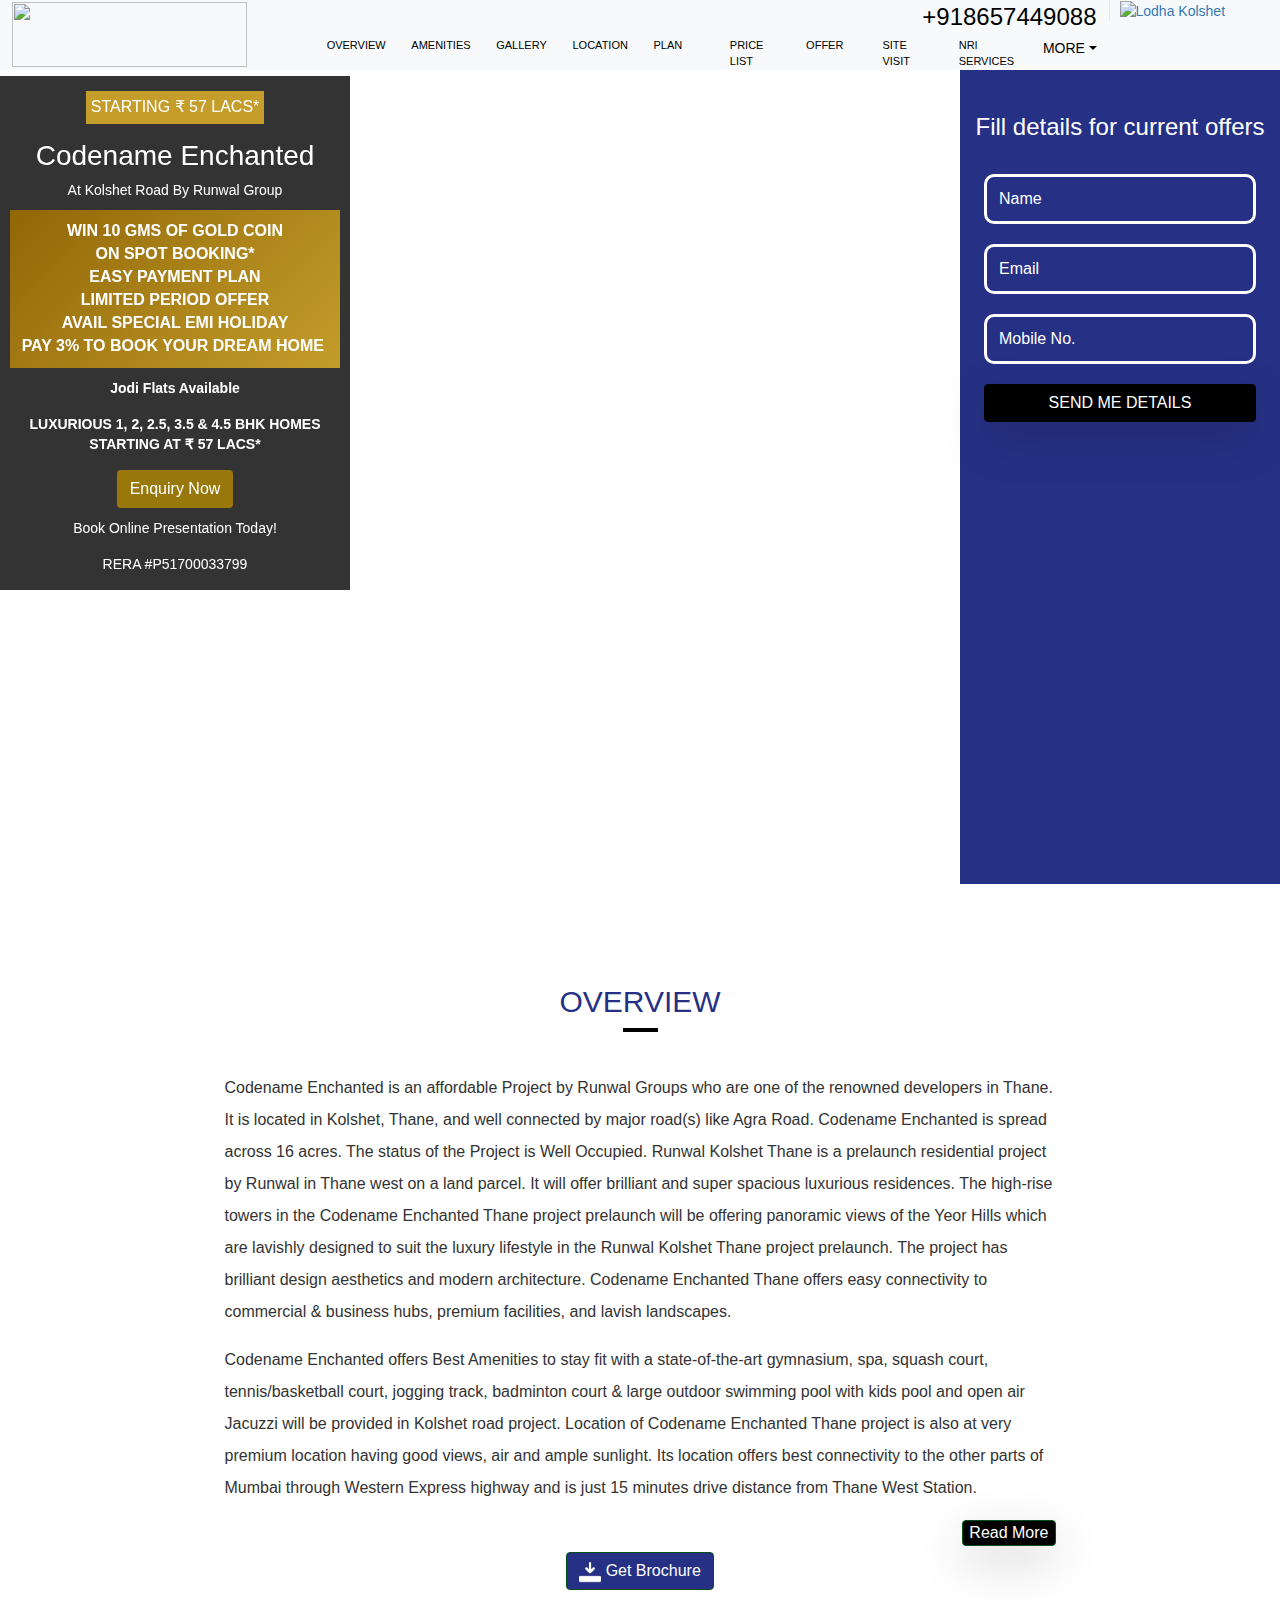
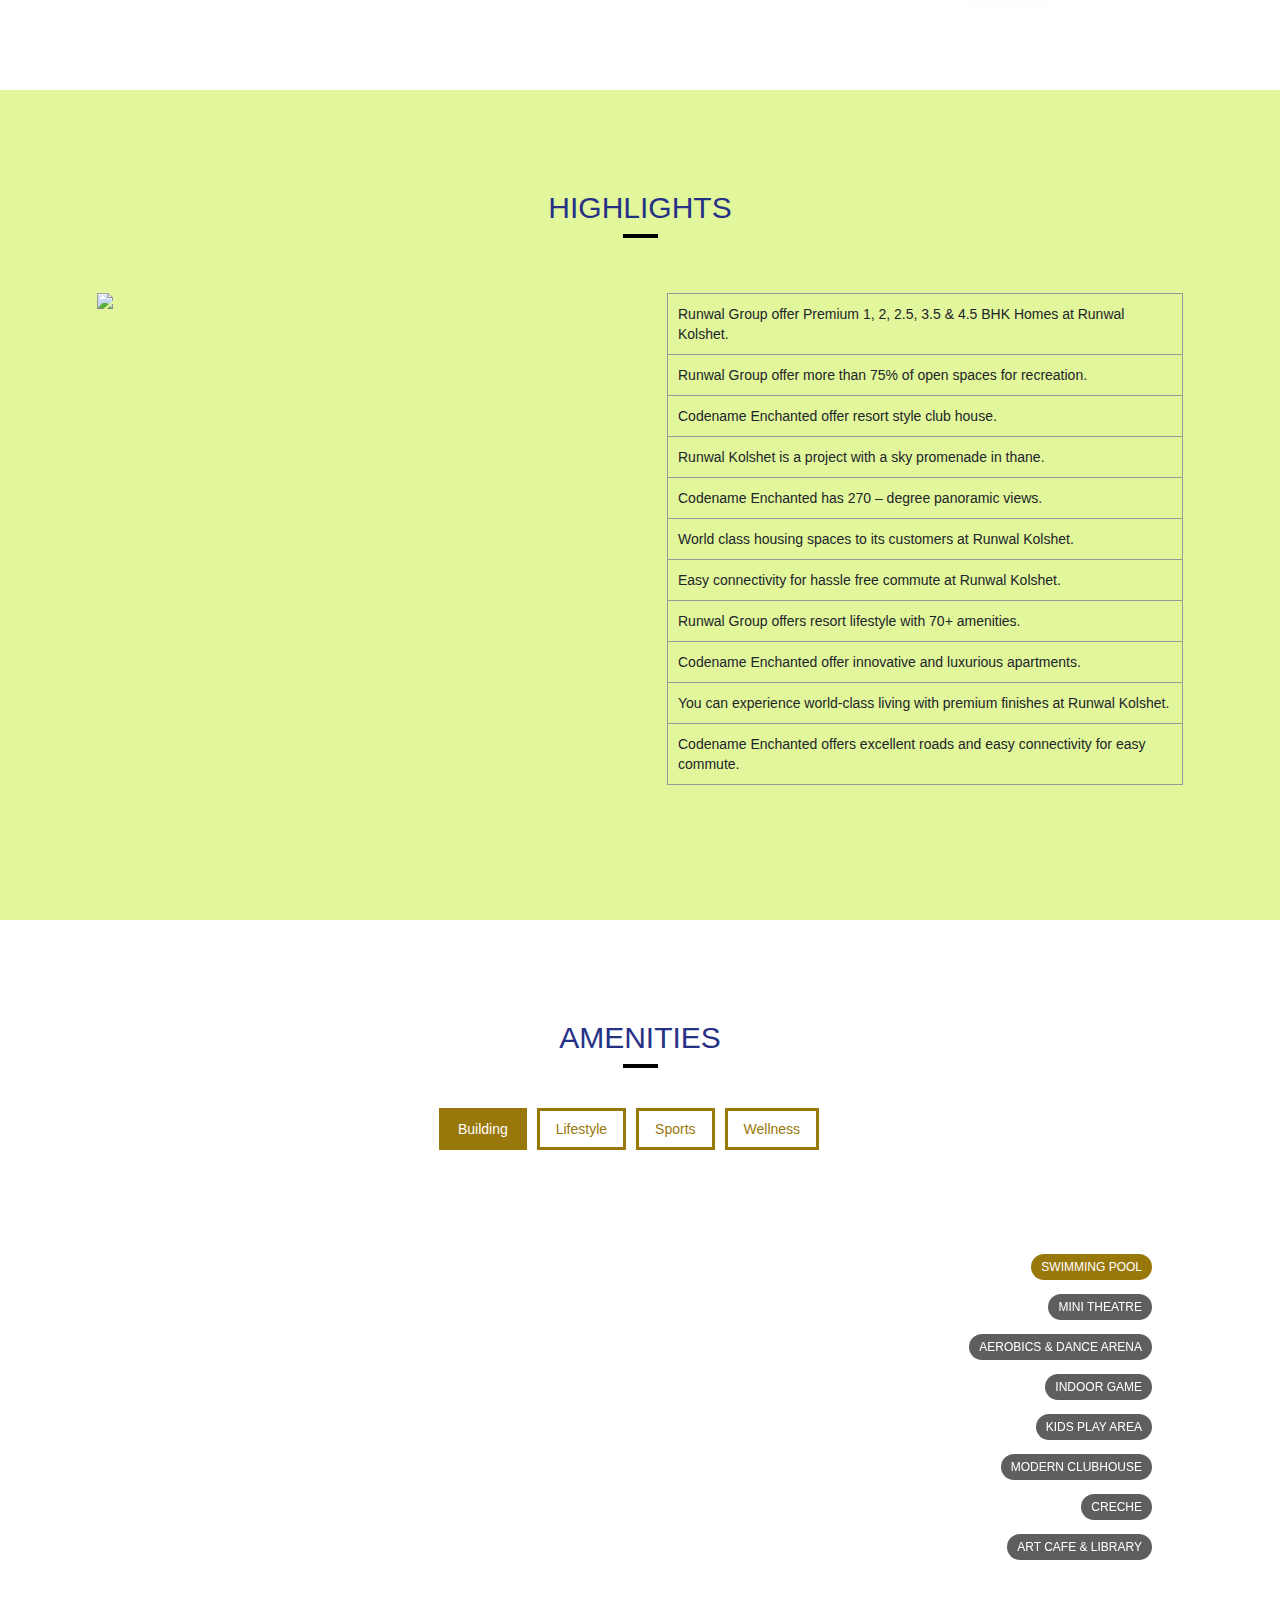
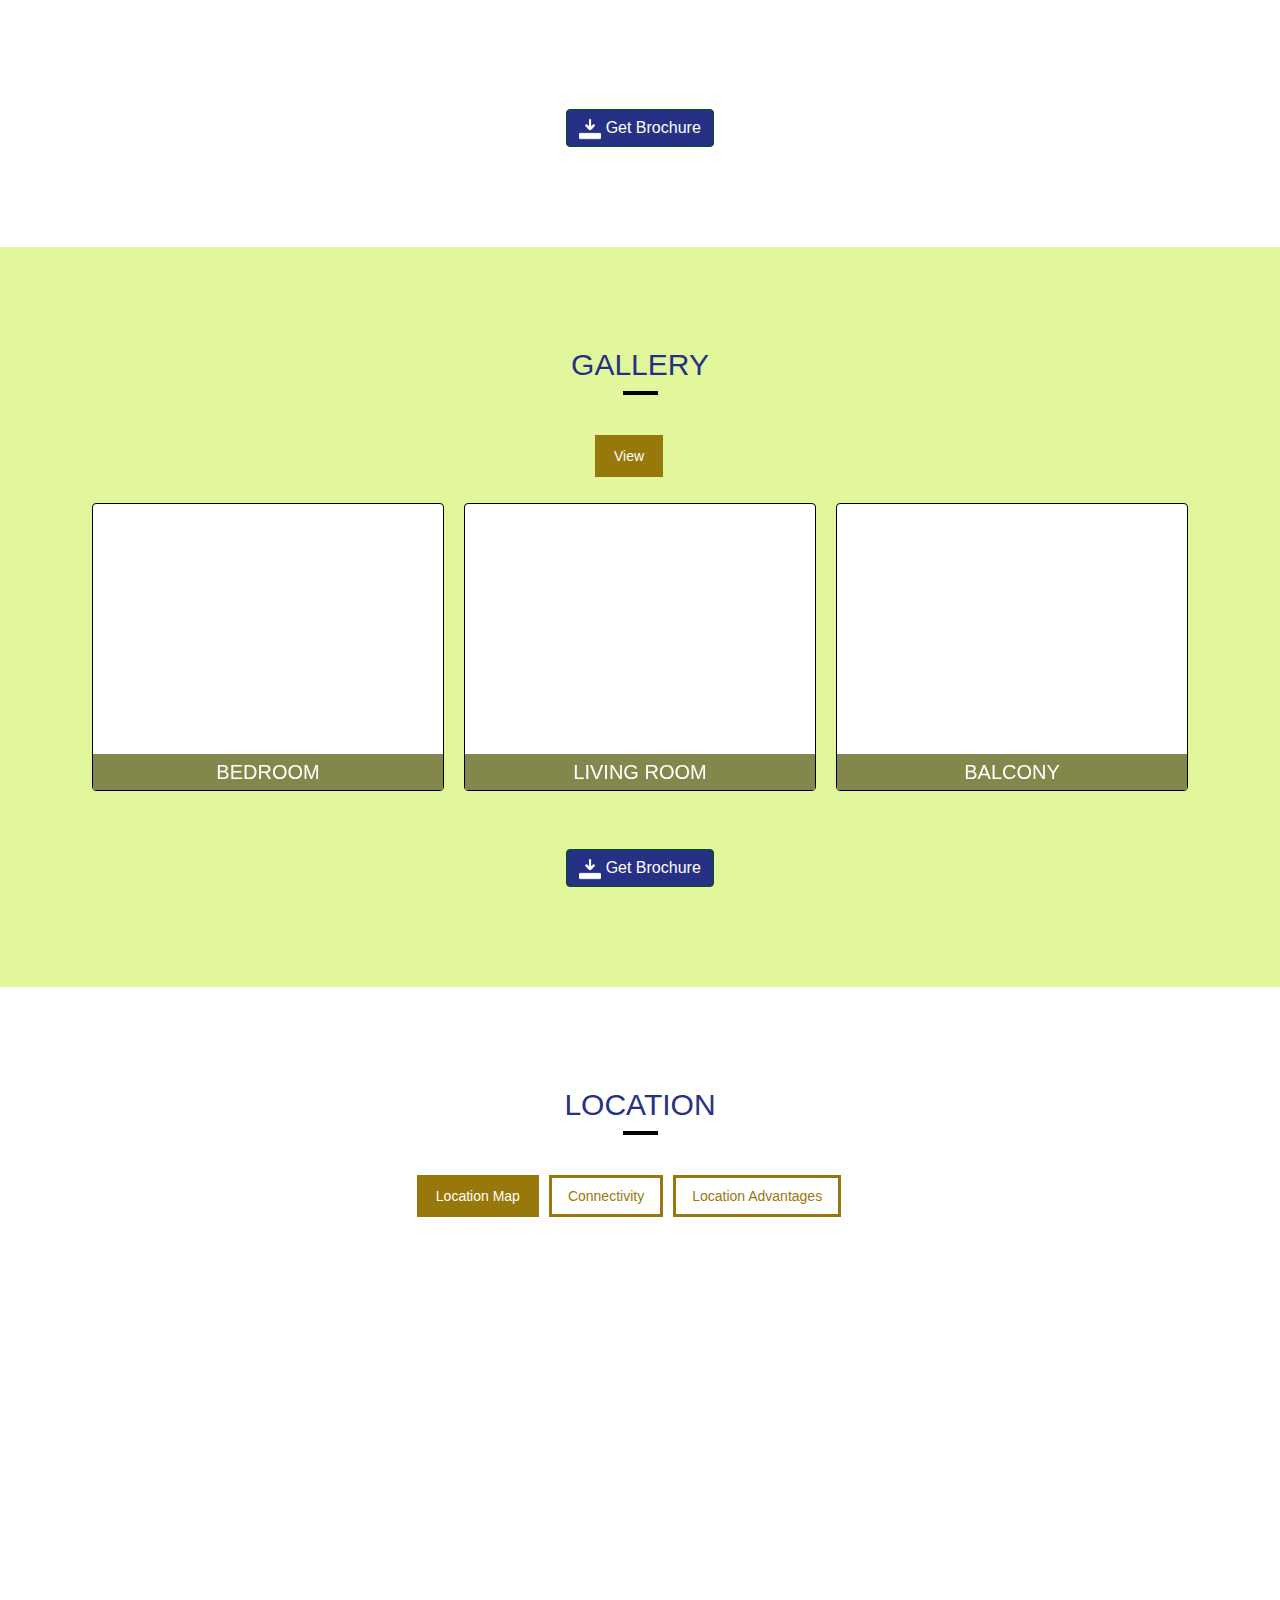
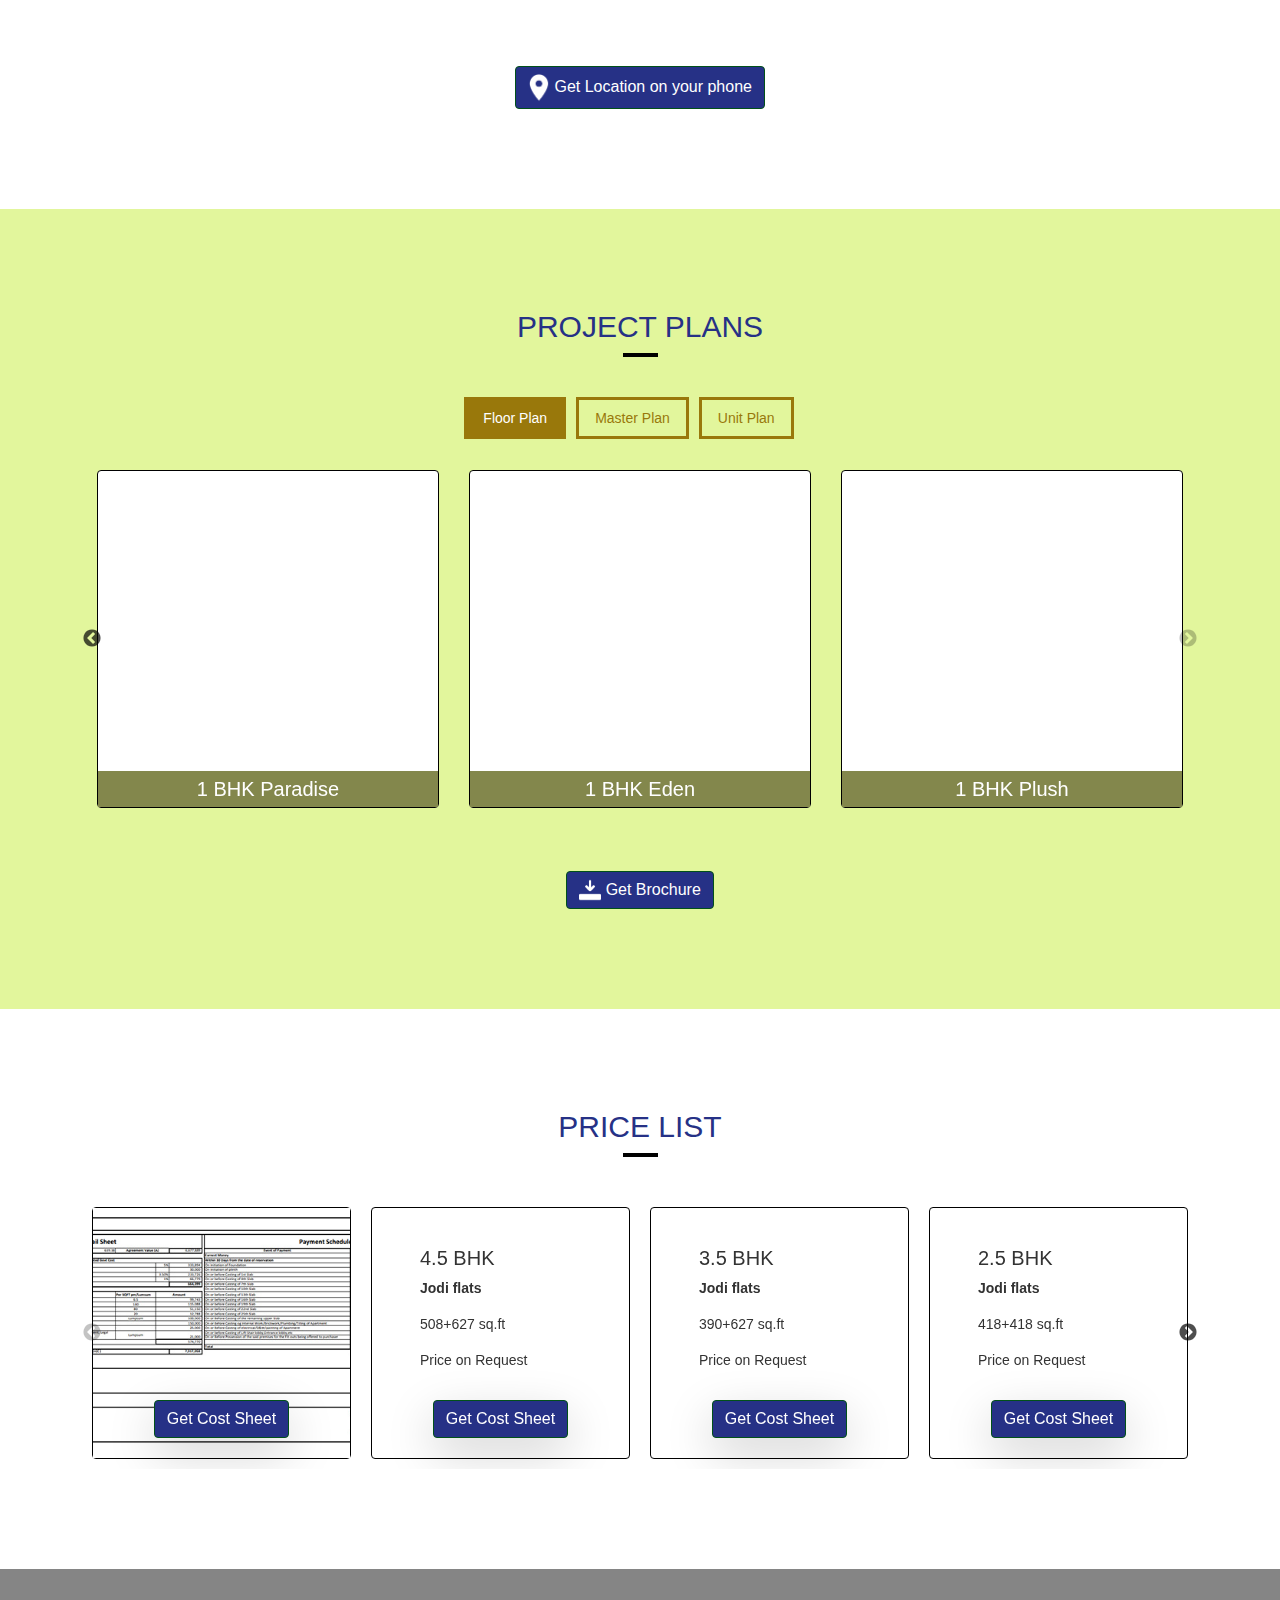
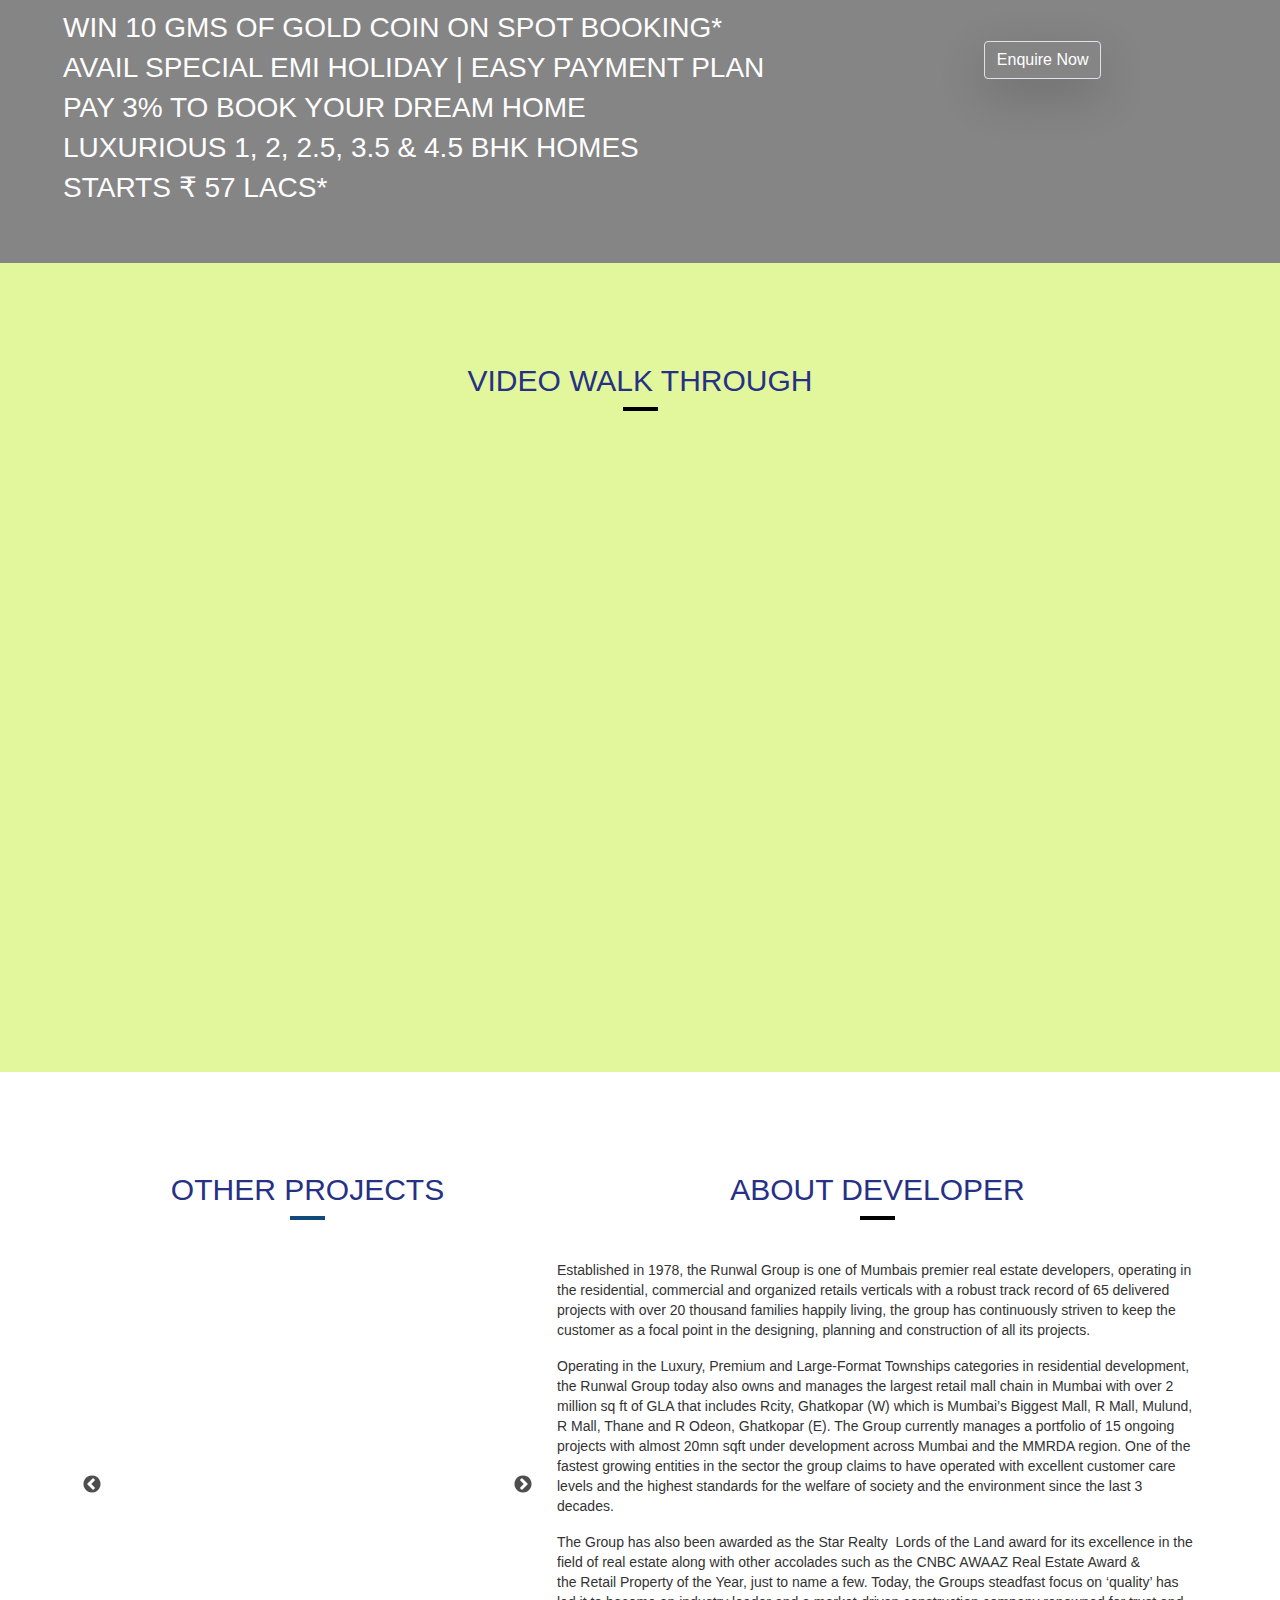
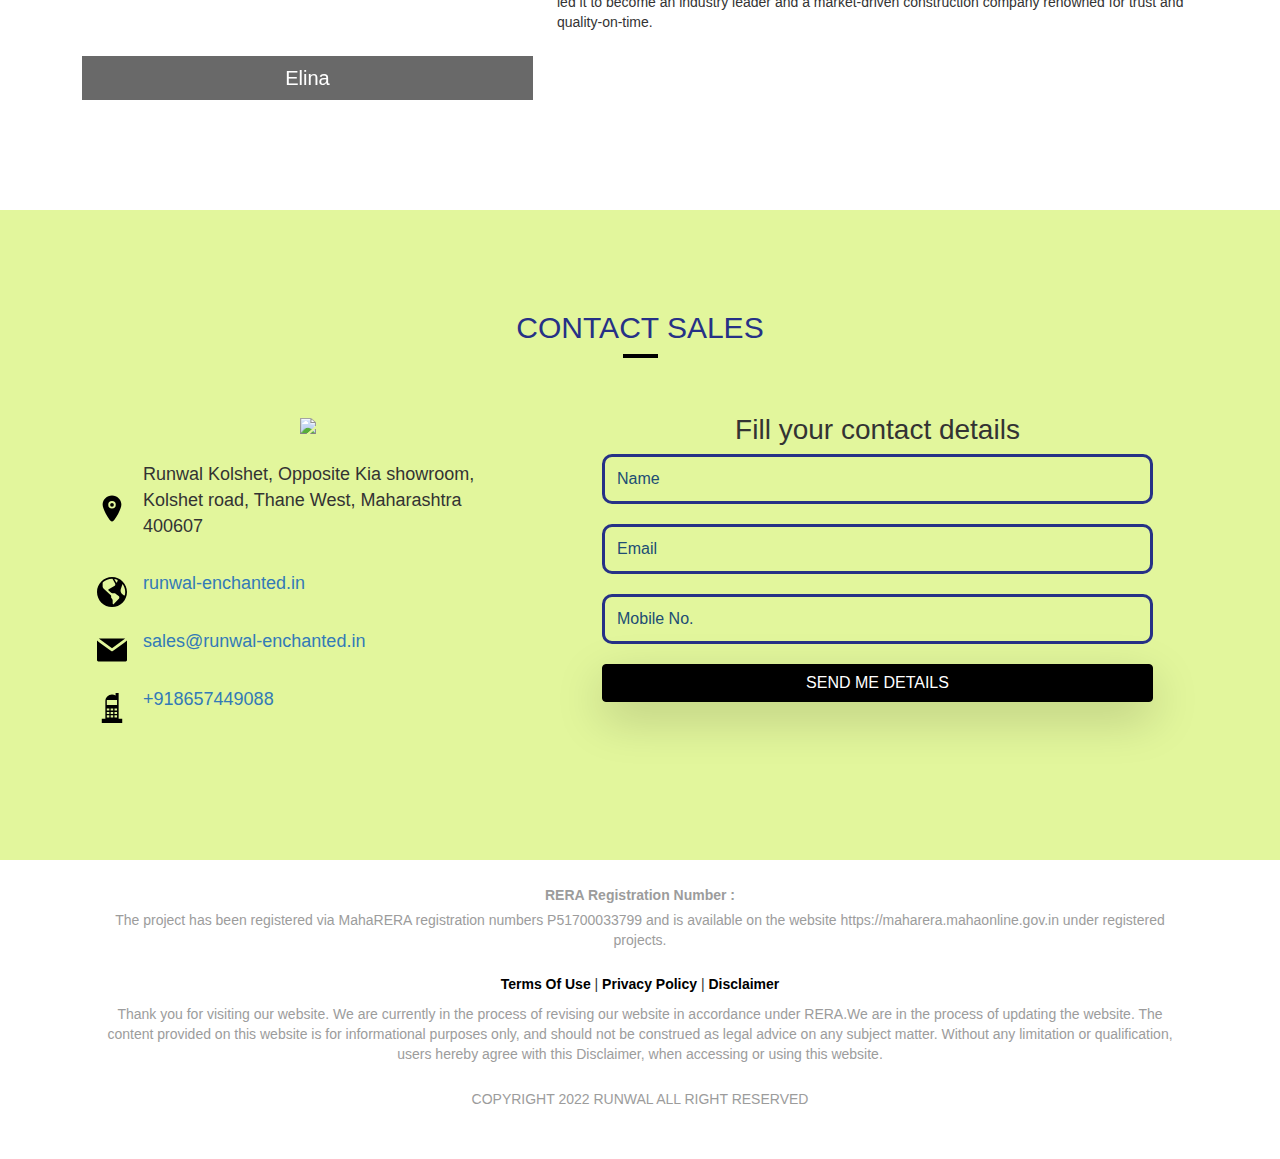
==== commit c9b56f62: "Updates" ====
--- a/index.html
+++ b/index.html
@@ -1,11 +1,11 @@
-<!DOCTYPE html><html><head><meta charSet="utf-8"/><meta http-equiv="x-ua-compatible" content="ie=edge"/><meta name="viewport" content="width=device-width, initial-scale=1, shrink-to-fit=no"/><meta name="generator" content="Gatsby 4.15.2"/><style data-href="/styles.b9633688f68aaa20a1c2.css" data-identity="gatsby-global-css">@charset "UTF-8";@import url(https://fonts.googleapis.com/icon?family=Material+Icons);/*!
+<!DOCTYPE html><html><head><meta charSet="utf-8"/><meta http-equiv="x-ua-compatible" content="ie=edge"/><meta name="viewport" content="width=device-width, initial-scale=1, shrink-to-fit=no"/><meta name="generator" content="Gatsby 4.15.2"/><style data-href="/styles.37cde1ae631ca4f4b720.css" data-identity="gatsby-global-css">@charset "UTF-8";@import url(https://fonts.googleapis.com/icon?family=Material+Icons);/*!
  * Bootstrap v5.1.3 (https://getbootstrap.com/)
  * Copyright 2011-2021 The Bootstrap Authors
  * Copyright 2011-2021 Twitter, Inc.
  * Licensed under MIT (https://github.com/twbs/bootstrap/blob/main/LICENSE)
  */:root{--bs-gray-100:#f8f9fa;--bs-gray-200:#e9ecef;--bs-gray-300:#dee2e6;--bs-gray-400:#ced4da;--bs-gray-500:#adb5bd;--bs-gray-600:#6c757d;--bs-gray-700:#495057;--bs-gray-800:#343a40;--bs-gray-900:#212529;--bs-primary-rgb:13,110,253;--bs-secondary-rgb:108,117,125;--bs-success-rgb:25,135,84;--bs-info-rgb:13,202,240;--bs-warning-rgb:255,193,7;--bs-danger-rgb:220,53,69;--bs-light-rgb:248,249,250;--bs-dark-rgb:33,37,41;--bs-white-rgb:255,255,255;--bs-black-rgb:0,0,0;--bs-body-color-rgb:33,37,41;--bs-body-bg-rgb:255,255,255;--bs-body-font-family:var(--bs-font-sans-serif);--bs-body-font-size:1rem;--bs-body-font-weight:400;--bs-body-line-height:1.5;--bs-body-color:#212529;--bs-body-bg:#fff}body{background-color:var(--bs-body-bg);color:var(--bs-body-color);font-family:var(--bs-body-font-family);font-size:var(--bs-body-font-size);font-weight:var(--bs-body-font-weight);line-height:var(--bs-body-line-height);text-align:var(--bs-body-text-align)}.blockquote-footer:before{content:"— "}@media (min-width:576px){.col-sm{flex:1 0}.row-cols-sm-auto>*{flex:0 0 auto;width:auto}.row-cols-sm-1>*{flex:0 0 auto;width:100%}.row-cols-sm-2>*{flex:0 0 auto;width:50%}.row-cols-sm-3>*{flex:0 0 auto;width:33.3333333333%}.row-cols-sm-4>*{flex:0 0 auto;width:25%}.row-cols-sm-5>*{flex:0 0 auto;width:20%}.row-cols-sm-6>*{flex:0 0 auto;width:16.6666666667%}.col-sm-auto{flex:0 0 auto;width:auto}.col-sm-1{flex:0 0 auto;width:8.33333333%}.col-sm-2{flex:0 0 auto;width:16.66666667%}.col-sm-3{flex:0 0 auto;width:25%}.col-sm-4{flex:0 0 auto;width:33.33333333%}.col-sm-5{flex:0 0 auto;width:41.66666667%}.col-sm-6{flex:0 0 auto;width:50%}.col-sm-7{flex:0 0 auto;width:58.33333333%}.col-sm-8{flex:0 0 auto;width:66.66666667%}.col-sm-9{flex:0 0 auto;width:75%}.col-sm-10{flex:0 0 auto;width:83.33333333%}.col-sm-11{flex:0 0 auto;width:91.66666667%}.col-sm-12{flex:0 0 auto;width:100%}.offset-sm-0{margin-left:0}.offset-sm-1{margin-left:8.33333333%}.offset-sm-2{margin-left:16.66666667%}.offset-sm-3{margin-left:25%}.offset-sm-4{margin-left:33.33333333%}.offset-sm-5{margin-left:41.66666667%}.offset-sm-6{margin-left:50%}.offset-sm-7{margin-left:58.33333333%}.offset-sm-8{margin-left:66.66666667%}.offset-sm-9{margin-left:75%}.offset-sm-10{margin-left:83.33333333%}.offset-sm-11{margin-left:91.66666667%}.g-sm-0,.gx-sm-0{--bs-gutter-x:0}.g-sm-0,.gy-sm-0{--bs-gutter-y:0}.g-sm-1,.gx-sm-1{--bs-gutter-x:0.25rem}.g-sm-1,.gy-sm-1{--bs-gutter-y:0.25rem}.g-sm-2,.gx-sm-2{--bs-gutter-x:0.5rem}.g-sm-2,.gy-sm-2{--bs-gutter-y:0.5rem}.g-sm-3,.gx-sm-3{--bs-gutter-x:1rem}.g-sm-3,.gy-sm-3{--bs-gutter-y:1rem}.g-sm-4,.gx-sm-4{--bs-gutter-x:1.5rem}.g-sm-4,.gy-sm-4{--bs-gutter-y:1.5rem}.g-sm-5,.gx-sm-5{--bs-gutter-x:3rem}.g-sm-5,.gy-sm-5{--bs-gutter-y:3rem}}@media (min-width:768px){.col-md{flex:1 0}.row-cols-md-auto>*{flex:0 0 auto;width:auto}.row-cols-md-1>*{flex:0 0 auto;width:100%}.row-cols-md-2>*{flex:0 0 auto;width:50%}.row-cols-md-3>*{flex:0 0 auto;width:33.3333333333%}.row-cols-md-4>*{flex:0 0 auto;width:25%}.row-cols-md-5>*{flex:0 0 auto;width:20%}.row-cols-md-6>*{flex:0 0 auto;width:16.6666666667%}.col-md-auto{flex:0 0 auto;width:auto}.col-md-1{flex:0 0 auto;width:8.33333333%}.col-md-2{flex:0 0 auto;width:16.66666667%}.col-md-3{flex:0 0 auto;width:25%}.col-md-4{flex:0 0 auto;width:33.33333333%}.col-md-5{flex:0 0 auto;width:41.66666667%}.col-md-6{flex:0 0 auto;width:50%}.col-md-7{flex:0 0 auto;width:58.33333333%}.col-md-8{flex:0 0 auto;width:66.66666667%}.col-md-9{flex:0 0 auto;width:75%}.col-md-10{flex:0 0 auto;width:83.33333333%}.col-md-11{flex:0 0 auto;width:91.66666667%}.col-md-12{flex:0 0 auto;width:100%}.offset-md-0{margin-left:0}.offset-md-1{margin-left:8.33333333%}.offset-md-2{margin-left:16.66666667%}.offset-md-3{margin-left:25%}.offset-md-4{margin-left:33.33333333%}.offset-md-5{margin-left:41.66666667%}.offset-md-6{margin-left:50%}.offset-md-7{margin-left:58.33333333%}.offset-md-8{margin-left:66.66666667%}.offset-md-9{margin-left:75%}.offset-md-10{margin-left:83.33333333%}.offset-md-11{margin-left:91.66666667%}.g-md-0,.gx-md-0{--bs-gutter-x:0}.g-md-0,.gy-md-0{--bs-gutter-y:0}.g-md-1,.gx-md-1{--bs-gutter-x:0.25rem}.g-md-1,.gy-md-1{--bs-gutter-y:0.25rem}.g-md-2,.gx-md-2{--bs-gutter-x:0.5rem}.g-md-2,.gy-md-2{--bs-gutter-y:0.5rem}.g-md-3,.gx-md-3{--bs-gutter-x:1rem}.g-md-3,.gy-md-3{--bs-gutter-y:1rem}.g-md-4,.gx-md-4{--bs-gutter-x:1.5rem}.g-md-4,.gy-md-4{--bs-gutter-y:1.5rem}.g-md-5,.gx-md-5{--bs-gutter-x:3rem}.g-md-5,.gy-md-5{--bs-gutter-y:3rem}}@media (min-width:992px){.col-lg{flex:1 0}.row-cols-lg-auto>*{flex:0 0 auto;width:auto}.row-cols-lg-1>*{flex:0 0 auto;width:100%}.row-cols-lg-2>*{flex:0 0 auto;width:50%}.row-cols-lg-3>*{flex:0 0 auto;width:33.3333333333%}.row-cols-lg-4>*{flex:0 0 auto;width:25%}.row-cols-lg-5>*{flex:0 0 auto;width:20%}.row-cols-lg-6>*{flex:0 0 auto;width:16.6666666667%}.col-lg-auto{flex:0 0 auto;width:auto}.col-lg-1{flex:0 0 auto;width:8.33333333%}.col-lg-2{flex:0 0 auto;width:16.66666667%}.col-lg-3{flex:0 0 auto;width:25%}.col-lg-4{flex:0 0 auto;width:33.33333333%}.col-lg-5{flex:0 0 auto;width:41.66666667%}.col-lg-6{flex:0 0 auto;width:50%}.col-lg-7{flex:0 0 auto;width:58.33333333%}.col-lg-8{flex:0 0 auto;width:66.66666667%}.col-lg-9{flex:0 0 auto;width:75%}.col-lg-10{flex:0 0 auto;width:83.33333333%}.col-lg-11{flex:0 0 auto;width:91.66666667%}.col-lg-12{flex:0 0 auto;width:100%}.offset-lg-0{margin-left:0}.offset-lg-1{margin-left:8.33333333%}.offset-lg-2{margin-left:16.66666667%}.offset-lg-3{margin-left:25%}.offset-lg-4{margin-left:33.33333333%}.offset-lg-5{margin-left:41.66666667%}.offset-lg-6{margin-left:50%}.offset-lg-7{margin-left:58.33333333%}.offset-lg-8{margin-left:66.66666667%}.offset-lg-9{margin-left:75%}.offset-lg-10{margin-left:83.33333333%}.offset-lg-11{margin-left:91.66666667%}.g-lg-0,.gx-lg-0{--bs-gutter-x:0}.g-lg-0,.gy-lg-0{--bs-gutter-y:0}.g-lg-1,.gx-lg-1{--bs-gutter-x:0.25rem}.g-lg-1,.gy-lg-1{--bs-gutter-y:0.25rem}.g-lg-2,.gx-lg-2{--bs-gutter-x:0.5rem}.g-lg-2,.gy-lg-2{--bs-gutter-y:0.5rem}.g-lg-3,.gx-lg-3{--bs-gutter-x:1rem}.g-lg-3,.gy-lg-3{--bs-gutter-y:1rem}.g-lg-4,.gx-lg-4{--bs-gutter-x:1.5rem}.g-lg-4,.gy-lg-4{--bs-gutter-y:1.5rem}.g-lg-5,.gx-lg-5{--bs-gutter-x:3rem}.g-lg-5,.gy-lg-5{--bs-gutter-y:3rem}}@media (min-width:1200px){.col-xl{flex:1 0}.row-cols-xl-auto>*{flex:0 0 auto;width:auto}.row-cols-xl-1>*{flex:0 0 auto;width:100%}.row-cols-xl-2>*{flex:0 0 auto;width:50%}.row-cols-xl-3>*{flex:0 0 auto;width:33.3333333333%}.row-cols-xl-4>*{flex:0 0 auto;width:25%}.row-cols-xl-5>*{flex:0 0 auto;width:20%}.row-cols-xl-6>*{flex:0 0 auto;width:16.6666666667%}.col-xl-auto{flex:0 0 auto;width:auto}.col-xl-1{flex:0 0 auto;width:8.33333333%}.col-xl-2{flex:0 0 auto;width:16.66666667%}.col-xl-3{flex:0 0 auto;width:25%}.col-xl-4{flex:0 0 auto;width:33.33333333%}.col-xl-5{flex:0 0 auto;width:41.66666667%}.col-xl-6{flex:0 0 auto;width:50%}.col-xl-7{flex:0 0 auto;width:58.33333333%}.col-xl-8{flex:0 0 auto;width:66.66666667%}.col-xl-9{flex:0 0 auto;width:75%}.col-xl-10{flex:0 0 auto;width:83.33333333%}.col-xl-11{flex:0 0 auto;width:91.66666667%}.col-xl-12{flex:0 0 auto;width:100%}.offset-xl-0{margin-left:0}.offset-xl-1{margin-left:8.33333333%}.offset-xl-2{margin-left:16.66666667%}.offset-xl-3{margin-left:25%}.offset-xl-4{margin-left:33.33333333%}.offset-xl-5{margin-left:41.66666667%}.offset-xl-6{margin-left:50%}.offset-xl-7{margin-left:58.33333333%}.offset-xl-8{margin-left:66.66666667%}.offset-xl-9{margin-left:75%}.offset-xl-10{margin-left:83.33333333%}.offset-xl-11{margin-left:91.66666667%}.g-xl-0,.gx-xl-0{--bs-gutter-x:0}.g-xl-0,.gy-xl-0{--bs-gutter-y:0}.g-xl-1,.gx-xl-1{--bs-gutter-x:0.25rem}.g-xl-1,.gy-xl-1{--bs-gutter-y:0.25rem}.g-xl-2,.gx-xl-2{--bs-gutter-x:0.5rem}.g-xl-2,.gy-xl-2{--bs-gutter-y:0.5rem}.g-xl-3,.gx-xl-3{--bs-gutter-x:1rem}.g-xl-3,.gy-xl-3{--bs-gutter-y:1rem}.g-xl-4,.gx-xl-4{--bs-gutter-x:1.5rem}.g-xl-4,.gy-xl-4{--bs-gutter-y:1.5rem}.g-xl-5,.gx-xl-5{--bs-gutter-x:3rem}.g-xl-5,.gy-xl-5{--bs-gutter-y:3rem}}@media (min-width:1400px){.col-xxl{flex:1 0}.row-cols-xxl-auto>*{flex:0 0 auto;width:auto}.row-cols-xxl-1>*{flex:0 0 auto;width:100%}.row-cols-xxl-2>*{flex:0 0 auto;width:50%}.row-cols-xxl-3>*{flex:0 0 auto;width:33.3333333333%}.row-cols-xxl-4>*{flex:0 0 auto;width:25%}.row-cols-xxl-5>*{flex:0 0 auto;width:20%}.row-cols-xxl-6>*{flex:0 0 auto;width:16.6666666667%}.col-xxl-auto{flex:0 0 auto;width:auto}.col-xxl-1{flex:0 0 auto;width:8.33333333%}.col-xxl-2{flex:0 0 auto;width:16.66666667%}.col-xxl-3{flex:0 0 auto;width:25%}.col-xxl-4{flex:0 0 auto;width:33.33333333%}.col-xxl-5{flex:0 0 auto;width:41.66666667%}.col-xxl-6{flex:0 0 auto;width:50%}.col-xxl-7{flex:0 0 auto;width:58.33333333%}.col-xxl-8{flex:0 0 auto;width:66.66666667%}.col-xxl-9{flex:0 0 auto;width:75%}.col-xxl-10{flex:0 0 auto;width:83.33333333%}.col-xxl-11{flex:0 0 auto;width:91.66666667%}.col-xxl-12{flex:0 0 auto;width:100%}.offset-xxl-0{margin-left:0}.offset-xxl-1{margin-left:8.33333333%}.offset-xxl-2{margin-left:16.66666667%}.offset-xxl-3{margin-left:25%}.offset-xxl-4{margin-left:33.33333333%}.offset-xxl-5{margin-left:41.66666667%}.offset-xxl-6{margin-left:50%}.offset-xxl-7{margin-left:58.33333333%}.offset-xxl-8{margin-left:66.66666667%}.offset-xxl-9{margin-left:75%}.offset-xxl-10{margin-left:83.33333333%}.offset-xxl-11{margin-left:91.66666667%}.g-xxl-0,.gx-xxl-0{--bs-gutter-x:0}.g-xxl-0,.gy-xxl-0{--bs-gutter-y:0}.g-xxl-1,.gx-xxl-1{--bs-gutter-x:0.25rem}.g-xxl-1,.gy-xxl-1{--bs-gutter-y:0.25rem}.g-xxl-2,.gx-xxl-2{--bs-gutter-x:0.5rem}.g-xxl-2,.gy-xxl-2{--bs-gutter-y:0.5rem}.g-xxl-3,.gx-xxl-3{--bs-gutter-x:1rem}.g-xxl-3,.gy-xxl-3{--bs-gutter-y:1rem}.g-xxl-4,.gx-xxl-4{--bs-gutter-x:1.5rem}.g-xxl-4,.gy-xxl-4{--bs-gutter-y:1.5rem}.g-xxl-5,.gx-xxl-5{--bs-gutter-x:3rem}.g-xxl-5,.gy-xxl-5{--bs-gutter-y:3rem}}.table>:not(:first-child){border-top:2px solid}.table-borderless>:not(:first-child){border-top-width:0}.table-striped>tbody>tr:nth-of-type(odd)>*{--bs-table-accent-bg:var(--bs-table-striped-bg);color:var(--bs-table-striped-color)}.table-hover>tbody>tr:hover>*{--bs-table-accent-bg:var(--bs-table-hover-bg);color:var(--bs-table-hover-color)}.form-control-color{width:3rem}.form-select-sm{border-radius:.2rem}.form-select-lg{border-radius:.3rem}.collapsing.collapse-horizontal{height:auto;transition:width .35s ease;width:0}@media (prefers-reduced-motion:reduce){.collapsing.collapse-horizontal{transition:none}}@media (min-width:576px){.navbar-expand-sm{flex-wrap:nowrap;justify-content:flex-start}.navbar-expand-sm .navbar-nav{flex-direction:row}.navbar-expand-sm .navbar-nav .dropdown-menu{position:absolute}.navbar-expand-sm .navbar-nav .nav-link{padding-left:.5rem;padding-right:.5rem}.navbar-expand-sm .navbar-nav-scroll{overflow:visible}.navbar-expand-sm .navbar-collapse{display:flex!important;flex-basis:auto}.navbar-expand-sm .navbar-toggler,.navbar-expand-sm .offcanvas-header{display:none}.navbar-expand-sm .offcanvas{background-color:transparent;border-left:0;border-right:0;bottom:0;flex-grow:1;position:inherit;-webkit-transform:none;transform:none;transition:none;visibility:visible!important;z-index:1000}.navbar-expand-sm .offcanvas-bottom,.navbar-expand-sm .offcanvas-top{border-bottom:0;border-top:0;height:auto}.navbar-expand-sm .offcanvas-body{display:flex;flex-grow:0;overflow-y:visible;padding:0}}@media (min-width:768px){.navbar-expand-md{flex-wrap:nowrap;justify-content:flex-start}.navbar-expand-md .navbar-nav{flex-direction:row}.navbar-expand-md .navbar-nav .dropdown-menu{position:absolute}.navbar-expand-md .navbar-nav .nav-link{padding-left:.5rem;padding-right:.5rem}.navbar-expand-md .navbar-nav-scroll{overflow:visible}.navbar-expand-md .navbar-collapse{display:flex!important;flex-basis:auto}.navbar-expand-md .navbar-toggler,.navbar-expand-md .offcanvas-header{display:none}.navbar-expand-md .offcanvas{background-color:transparent;border-left:0;border-right:0;bottom:0;flex-grow:1;position:inherit;-webkit-transform:none;transform:none;transition:none;visibility:visible!important;z-index:1000}.navbar-expand-md .offcanvas-bottom,.navbar-expand-md .offcanvas-top{border-bottom:0;border-top:0;height:auto}.navbar-expand-md .offcanvas-body{display:flex;flex-grow:0;overflow-y:visible;padding:0}}@media (min-width:992px){.navbar-expand-lg{flex-wrap:nowrap;justify-content:flex-start}.navbar-expand-lg .navbar-nav{flex-direction:row}.navbar-expand-lg .navbar-nav .dropdown-menu{position:absolute}.navbar-expand-lg .navbar-nav .nav-link{padding-left:.5rem;padding-right:.5rem}.navbar-expand-lg .navbar-nav-scroll{overflow:visible}.navbar-expand-lg .navbar-collapse{display:flex!important;flex-basis:auto}.navbar-expand-lg .navbar-toggler,.navbar-expand-lg .offcanvas-header{display:none}.navbar-expand-lg .offcanvas{background-color:transparent;border-left:0;border-right:0;bottom:0;flex-grow:1;position:inherit;-webkit-transform:none;transform:none;transition:none;visibility:visible!important;z-index:1000}.navbar-expand-lg .offcanvas-bottom,.navbar-expand-lg .offcanvas-top{border-bottom:0;border-top:0;height:auto}.navbar-expand-lg .offcanvas-body{display:flex;flex-grow:0;overflow-y:visible;padding:0}}@media (min-width:1200px){.navbar-expand-xl{flex-wrap:nowrap;justify-content:flex-start}.navbar-expand-xl .navbar-nav{flex-direction:row}.navbar-expand-xl .navbar-nav .dropdown-menu{position:absolute}.navbar-expand-xl .navbar-nav .nav-link{padding-left:.5rem;padding-right:.5rem}.navbar-expand-xl .navbar-nav-scroll{overflow:visible}.navbar-expand-xl .navbar-collapse{display:flex!important;flex-basis:auto}.navbar-expand-xl .navbar-toggler,.navbar-expand-xl .offcanvas-header{display:none}.navbar-expand-xl .offcanvas{background-color:transparent;border-left:0;border-right:0;bottom:0;flex-grow:1;position:inherit;-webkit-transform:none;transform:none;transition:none;visibility:visible!important;z-index:1000}.navbar-expand-xl .offcanvas-bottom,.navbar-expand-xl .offcanvas-top{border-bottom:0;border-top:0;height:auto}.navbar-expand-xl .offcanvas-body{display:flex;flex-grow:0;overflow-y:visible;padding:0}}@media (min-width:1400px){.navbar-expand-xxl{flex-wrap:nowrap;justify-content:flex-start}.navbar-expand-xxl .navbar-nav{flex-direction:row}.navbar-expand-xxl .navbar-nav .dropdown-menu{position:absolute}.navbar-expand-xxl .navbar-nav .nav-link{padding-left:.5rem;padding-right:.5rem}.navbar-expand-xxl .navbar-nav-scroll{overflow:visible}.navbar-expand-xxl .navbar-collapse{display:flex!important;flex-basis:auto}.navbar-expand-xxl .navbar-toggler,.navbar-expand-xxl .offcanvas-header{display:none}.navbar-expand-xxl .offcanvas{background-color:transparent;border-left:0;border-right:0;bottom:0;flex-grow:1;position:inherit;-webkit-transform:none;transform:none;transition:none;visibility:visible!important;z-index:1000}.navbar-expand-xxl .offcanvas-bottom,.navbar-expand-xxl .offcanvas-top{border-bottom:0;border-top:0;height:auto}.navbar-expand-xxl .offcanvas-body{display:flex;flex-grow:0;overflow-y:visible;padding:0}}.navbar-expand .offcanvas-header{display:none}.navbar-expand .offcanvas{background-color:transparent;border-left:0;border-right:0;bottom:0;flex-grow:1;position:inherit;-webkit-transform:none;transform:none;transition:none;visibility:visible!important;z-index:1000}.navbar-expand .offcanvas-bottom,.navbar-expand .offcanvas-top{border-bottom:0;border-top:0;height:auto}.navbar-expand .offcanvas-body{display:flex;flex-grow:0;overflow-y:visible;padding:0}.toast.showing{opacity:0}.toast:not(.show){display:none}.modal{z-index:1055}.modal-backdrop{z-index:1050}.offcanvas{z-index:1045}.offcanvas-backdrop{background-color:#000;height:100vh;left:0;position:fixed;top:0;width:100vw;z-index:1040}.offcanvas-backdrop.fade{opacity:0}.offcanvas-backdrop.show{opacity:.5}.placeholder{background-color:currentColor;cursor:wait;display:inline-block;min-height:1em;opacity:.5;vertical-align:middle}.placeholder.btn:before{content:"";display:inline-block}.placeholder-xs{min-height:.6em}.placeholder-sm{min-height:.8em}.placeholder-lg{min-height:1.2em}.placeholder-glow .placeholder{-webkit-animation:placeholder-glow 2s ease-in-out infinite;animation:placeholder-glow 2s ease-in-out infinite}@-webkit-keyframes placeholder-glow{50%{opacity:.2}}@keyframes placeholder-glow{50%{opacity:.2}}.placeholder-wave{-webkit-animation:placeholder-wave 2s linear infinite;animation:placeholder-wave 2s linear infinite;-webkit-mask-image:linear-gradient(130deg,#000 55%,rgba(0,0,0,.8) 75%,#000 95%);mask-image:linear-gradient(130deg,#000 55%,rgba(0,0,0,.8) 75%,#000 95%);-webkit-mask-size:200% 100%;mask-size:200% 100%}@-webkit-keyframes placeholder-wave{to{-webkit-mask-position:-200% 0;mask-position:-200% 0}}@keyframes placeholder-wave{to{-webkit-mask-position:-200% 0;mask-position:-200% 0}}.ratio-21x9{--bs-aspect-ratio:42.8571428571%}.hstack{align-items:center;flex-direction:row}.hstack,.vstack{align-self:stretch;display:flex}.vstack{flex:1 1 auto;flex-direction:column}.vr{align-self:stretch;background-color:currentColor;display:inline-block;min-height:1em;opacity:.25;width:1px}.opacity-0{opacity:0!important}.opacity-25{opacity:.25!important}.opacity-50{opacity:.5!important}.opacity-75{opacity:.75!important}.opacity-100{opacity:1!important}.text-primary{--bs-text-opacity:1;color:rgba(var(--bs-primary-rgb),var(--bs-text-opacity))!important}.text-secondary{--bs-text-opacity:1;color:rgba(var(--bs-secondary-rgb),var(--bs-text-opacity))!important}.text-success{--bs-text-opacity:1;color:rgba(var(--bs-success-rgb),var(--bs-text-opacity))!important}.text-info{--bs-text-opacity:1;color:rgba(var(--bs-info-rgb),var(--bs-text-opacity))!important}.text-warning{--bs-text-opacity:1;color:rgba(var(--bs-warning-rgb),var(--bs-text-opacity))!important}.text-danger{--bs-text-opacity:1;color:rgba(var(--bs-danger-rgb),var(--bs-text-opacity))!important}.text-light{--bs-text-opacity:1;color:rgba(var(--bs-light-rgb),var(--bs-text-opacity))!important}.text-dark{--bs-text-opacity:1;color:rgba(var(--bs-dark-rgb),var(--bs-text-opacity))!important}.text-black{--bs-text-opacity:1;color:rgba(var(--bs-black-rgb),var(--bs-text-opacity))!important}.text-white{--bs-text-opacity:1;color:rgba(var(--bs-white-rgb),var(--bs-text-opacity))!important}.text-body{color:rgba(var(--bs-body-color-rgb),var(--bs-text-opacity))!important}.text-black-50,.text-body,.text-muted,.text-reset,.text-white-50{--bs-text-opacity:1}.text-opacity-25{--bs-text-opacity:0.25}.text-opacity-50{--bs-text-opacity:0.5}.text-opacity-75{--bs-text-opacity:0.75}.text-opacity-100{--bs-text-opacity:1}.bg-primary{--bs-bg-opacity:1;background-color:rgba(var(--bs-primary-rgb),var(--bs-bg-opacity))!important}.bg-secondary{--bs-bg-opacity:1;background-color:rgba(var(--bs-secondary-rgb),var(--bs-bg-opacity))!important}.bg-success{--bs-bg-opacity:1;background-color:rgba(var(--bs-success-rgb),var(--bs-bg-opacity))!important}.bg-info{--bs-bg-opacity:1;background-color:rgba(var(--bs-info-rgb),var(--bs-bg-opacity))!important}.bg-warning{--bs-bg-opacity:1;background-color:rgba(var(--bs-warning-rgb),var(--bs-bg-opacity))!important}.bg-danger{--bs-bg-opacity:1;background-color:rgba(var(--bs-danger-rgb),var(--bs-bg-opacity))!important}.bg-light{--bs-bg-opacity:1;background-color:rgba(var(--bs-light-rgb),var(--bs-bg-opacity))!important}.bg-dark{--bs-bg-opacity:1;background-color:rgba(var(--bs-dark-rgb),var(--bs-bg-opacity))!important}.bg-black{--bs-bg-opacity:1;background-color:rgba(var(--bs-black-rgb),var(--bs-bg-opacity))!important}.bg-white{--bs-bg-opacity:1;background-color:rgba(var(--bs-white-rgb),var(--bs-bg-opacity))!important}.bg-body{background-color:rgba(var(--bs-body-bg-rgb),var(--bs-bg-opacity))!important}.bg-body,.bg-transparent{--bs-bg-opacity:1}.bg-opacity-10{--bs-bg-opacity:0.1}.bg-opacity-25{--bs-bg-opacity:0.25}.bg-opacity-50{--bs-bg-opacity:0.5}.bg-opacity-75{--bs-bg-opacity:0.75}.bg-opacity-100{--bs-bg-opacity:1}.slick-slider{-webkit-touch-callout:none;-webkit-tap-highlight-color:transparent;box-sizing:border-box;touch-action:pan-y;-webkit-user-select:none;-ms-user-select:none;user-select:none;-khtml-user-select:none}.slick-list,.slick-slider{display:block;position:relative}.slick-list{margin:0;overflow:hidden;padding:0}.slick-list:focus{outline:none}.slick-list.dragging{cursor:pointer;cursor:hand}.slick-slider .slick-list,.slick-slider .slick-track{-webkit-transform:translateZ(0);transform:translateZ(0)}.slick-track{display:block;left:0;margin-left:auto;margin-right:auto;position:relative;top:0}.slick-track:after,.slick-track:before{content:"";display:table}.slick-track:after{clear:both}.slick-loading .slick-track{visibility:hidden}.slick-slide{display:none;float:left;height:100%;min-height:1px}[dir=rtl] .slick-slide{float:right}.slick-slide img{display:block}.slick-slide.slick-loading img{display:none}.slick-slide.dragging img{pointer-events:none}.slick-initialized .slick-slide{display:block}.slick-loading .slick-slide{visibility:hidden}.slick-vertical .slick-slide{border:1px solid transparent;display:block;height:auto}.slick-arrow.slick-hidden{display:none}.slick-loading .slick-list{background:#fff url([data-uri]) 50% no-repeat}@font-face{font-family:slick;font-style:normal;font-weight:400;src:url([data-uri]);src:url([data-uri]?#iefix) format("embedded-opentype"),url([data-uri]) format("woff"),url([data-uri]) format("truetype"),url([data-uri]#slick) format("svg")}.slick-next,.slick-prev{border:none;cursor:pointer;display:block;font-size:0;height:20px;line-height:0;padding:0;position:absolute;top:50%;-webkit-transform:translateY(-50%);transform:translateY(-50%);width:20px}.slick-next,.slick-next:focus,.slick-next:hover,.slick-prev,.slick-prev:focus,.slick-prev:hover{background:transparent;color:transparent;outline:none}.slick-next:focus:before,.slick-next:hover:before,.slick-prev:focus:before,.slick-prev:hover:before{opacity:1}.slick-next.slick-disabled:before,.slick-prev.slick-disabled:before{opacity:.25}.slick-next:before,.slick-prev:before{-webkit-font-smoothing:antialiased;-moz-osx-font-smoothing:grayscale;color:#fff;font-family:slick;font-size:20px;line-height:1}.slick-prev{left:-25px}[dir=rtl] .slick-prev{left:auto;right:-25px}.slick-prev:before{content:"←"}[dir=rtl] .slick-prev:before{content:"→"}.slick-next{right:-25px}[dir=rtl] .slick-next{left:-25px;right:auto}.slick-next:before{content:"→"}[dir=rtl] .slick-next:before{content:"←"}.slick-dotted.slick-slider{margin-bottom:30px}.slick-dots{bottom:-25px;display:block;list-style:none;margin:0;padding:0;position:absolute;text-align:center;width:100%}.slick-dots li{display:inline-block;margin:0 5px;padding:0;position:relative}.slick-dots li,.slick-dots li button{cursor:pointer;height:20px;width:20px}.slick-dots li button{background:transparent;border:0;color:transparent;display:block;font-size:0;line-height:0;outline:none;padding:5px}.slick-dots li button:focus,.slick-dots li button:hover{outline:none}.slick-dots li button:focus:before,.slick-dots li button:hover:before{opacity:1}.slick-dots li button:before{-webkit-font-smoothing:antialiased;-moz-osx-font-smoothing:grayscale;color:#000;content:"•";font-family:slick;font-size:6px;height:20px;left:0;line-height:20px;opacity:.25;position:absolute;text-align:center;top:0;width:20px}.slick-dots li.slick-active button:before{color:#000;opacity:.75}.carousel{box-sizing:border-box}.carousel *,.carousel :after,.carousel :before{box-sizing:inherit}.carousel.is-draggable{cursor:move;cursor:grab}.carousel.is-dragging{cursor:move;cursor:grabbing}.carousel__viewport{max-height:100%;max-width:100%;overflow:hidden;position:relative}.carousel__track{display:flex}.carousel__slide{-ms-scroll-chaining:none;flex:0 0 auto;max-width:100%;overflow-x:hidden;overflow-y:auto;overscroll-behavior:contain;padding:1rem;position:relative;width:var(--carousel-slide-width,60%)}.has-dots{margin-bottom:calc(.5rem + 22px)}.carousel__dots{display:flex;justify-content:center;left:0;list-style:none;margin:0 auto;padding:0;position:absolute;right:0;top:calc(100% + .5rem);-webkit-user-select:none;-ms-user-select:none;user-select:none}.carousel__dots .carousel__dot{cursor:pointer;display:block;height:22px;margin:0;padding:0;position:relative;width:22px}.carousel__dots .carousel__dot:after{background-color:currentColor;border-radius:50%;content:"";height:8px;left:50%;opacity:.25;position:absolute;top:50%;-webkit-transform:translate(-50%,-50%);transform:translate(-50%,-50%);transition:opacity .15s ease-in-out;width:8px}.carousel__dots .carousel__dot.is-selected:after{opacity:1}.carousel__button{align-items:center;background:var(--carousel-button-bg,transparent);border:0;border-radius:var(--carousel-button-border-radius,50%);box-shadow:var(--carousel-button-shadow,none);color:var(--carousel-button-color,currentColor);cursor:pointer;display:flex;height:var(--carousel-button-height,48px);justify-content:center;padding:0;pointer-events:all;transition:opacity .15s ease;width:var(--carousel-button-width,48px)}.carousel__button.is-next,.carousel__button.is-prev{position:absolute;top:50%;-webkit-transform:translateY(-50%);transform:translateY(-50%)}.carousel__button.is-prev{left:10px}.carousel__button.is-next{right:10px}.carousel__button[disabled]{cursor:default;opacity:.3}.carousel__button svg{fill:none;stroke:currentColor;stroke-width:var(--carousel-button-svg-stroke-width,1.5);stroke-linejoin:bevel;stroke-linecap:round;-webkit-filter:var(--carousel-button-svg-filter,none);filter:var(--carousel-button-svg-filter,none);height:var(--carousel-button-svg-height,50%);pointer-events:none;width:var(--carousel-button-svg-width,50%)}html.with-fancybox{scroll-behavior:auto}body.compensate-for-scrollbar{overflow:hidden!important;touch-action:none}.fancybox__container{-webkit-tap-highlight-color:rgba(0,0,0,0);--carousel-button-width:48px;--carousel-button-height:48px;--carousel-button-svg-width:24px;--carousel-button-svg-height:24px;--carousel-button-svg-stroke-width:2.5;--carousel-button-svg-filter:drop-shadow(1px 1px 1px rgba(0,0,0,.4));bottom:0;box-sizing:border-box;color:var(--fancybox-color,#fff);direction:ltr;display:flex;flex-direction:column;left:0;margin:0;outline:none;overflow:hidden;padding:env(safe-area-inset-top,0) env(safe-area-inset-right,0) env(safe-area-inset-bottom,0) env(safe-area-inset-left,0);position:fixed;right:0;top:0;-webkit-transform-origin:top left;transform-origin:top left;z-index:1050}.fancybox__container *,.fancybox__container :after,.fancybox__container :before{box-sizing:inherit}.fancybox__container :focus{outline:none}body:not(.is-using-mouse) .fancybox__container :focus{box-shadow:0 0 0 1px #fff,0 0 0 2px var(--fancybox-accent-color,rgba(1,210,232,.94))}@media (min-width:1024px){.fancybox__container{--carousel-button-width:48px;--carousel-button-height:48px;--carousel-button-svg-width:27px;--carousel-button-svg-height:27px}}.fancybox__backdrop{background:var(--fancybox-bg,rgba(24,24,27,.92));bottom:0;left:0;position:absolute;right:0;top:0;z-index:-1}.fancybox__carousel{flex:1 1 auto;height:100%;min-height:0;position:relative;z-index:10}.fancybox__carousel.has-dots{margin-bottom:calc(.5rem + 22px)}.fancybox__viewport{cursor:default;height:100%;overflow:visible;position:relative;width:100%}.fancybox__track{display:flex;height:100%}.fancybox__slide{-ms-scroll-chaining:none;--carousel-button-width:36px;--carousel-button-height:36px;--carousel-button-svg-width:22px;--carousel-button-svg-height:22px;display:flex;flex:0 0 auto;flex-direction:column;margin:0;max-width:100%;outline:0;overflow:auto;overscroll-behavior:contain;padding:48px 8px 8px;position:relative;width:100%}.fancybox__slide:after,.fancybox__slide:before{content:"";flex:0 0;margin:auto}@media (min-width:1024px){.fancybox__slide{padding:64px 100px}}.fancybox__content{align-self:center;background:var(--fancybox-content-bg,#fff);color:var(--fancybox-content-color,#374151);display:flex;flex-direction:column;margin:0 env(safe-area-inset-right,0) 0 env(safe-area-inset-left,0);padding:36px;position:relative;z-index:20}.fancybox__content :focus:not(.carousel__button.is-close){box-shadow:none;outline:thin dotted}.fancybox__caption{align-self:center;color:var(--fancybox-color,currentColor);cursor:auto;flex-shrink:0;line-height:1.375;margin:0;max-width:100%;overflow-wrap:anywhere;padding:1rem 0 0;visibility:visible}.is-loading .fancybox__caption{visibility:hidden}.fancybox__container>.carousel__dots{color:var(--fancybox-color,#fff);top:100%}.fancybox__nav .carousel__button{z-index:40}.fancybox__nav .carousel__button.is-next{right:8px}@media (min-width:1024px){.fancybox__nav .carousel__button.is-next{right:40px}}.fancybox__nav .carousel__button.is-prev{left:8px}@media (min-width:1024px){.fancybox__nav .carousel__button.is-prev{left:40px}}.carousel__button.is-close{position:absolute;right:8px;right:calc(env(safe-area-inset-right, 0px) + 8px);top:8px;top:calc(env(safe-area-inset-top, 0px) + 8px);z-index:40}@media (min-width:1024px){.carousel__button.is-close{right:40px}}.fancybox__content>.carousel__button.is-close{color:var(--fancybox-color,#fff);position:absolute;right:0;top:-40px}.fancybox__no-click,.fancybox__no-click button{pointer-events:none}.fancybox__spinner{color:var(--fancybox-color,currentColor);height:50px;left:50%;position:absolute;top:50%;-webkit-transform:translate(-50%,-50%);transform:translate(-50%,-50%);width:50px}.fancybox__slide .fancybox__spinner{cursor:pointer;z-index:1053}.fancybox__spinner svg{-webkit-animation:fancybox-rotate 2s linear infinite;animation:fancybox-rotate 2s linear infinite;bottom:0;height:100%;left:0;margin:auto;position:absolute;right:0;top:0;-webkit-transform-origin:center center;transform-origin:center center;width:100%}.fancybox__spinner svg circle{fill:none;stroke-width:2.75;stroke-miterlimit:10;stroke-dasharray:1,200;stroke-dashoffset:0;stroke-linecap:round;stroke:currentColor;-webkit-animation:fancybox-dash 1.5s ease-in-out infinite;animation:fancybox-dash 1.5s ease-in-out infinite}@-webkit-keyframes fancybox-rotate{to{-webkit-transform:rotate(1turn);transform:rotate(1turn)}}@keyframes fancybox-rotate{to{-webkit-transform:rotate(1turn);transform:rotate(1turn)}}@-webkit-keyframes fancybox-dash{0%{stroke-dasharray:1,200;stroke-dashoffset:0}50%{stroke-dasharray:89,200;stroke-dashoffset:-35px}to{stroke-dasharray:89,200;stroke-dashoffset:-124px}}@keyframes fancybox-dash{0%{stroke-dasharray:1,200;stroke-dashoffset:0}50%{stroke-dasharray:89,200;stroke-dashoffset:-35px}to{stroke-dasharray:89,200;stroke-dashoffset:-124px}}.carousel__button.is-close,.carousel__dots,.fancybox__backdrop,.fancybox__caption,.fancybox__nav{opacity:var(--fancybox-opacity,1)}.fancybox__container.is-animated[aria-hidden=false] .carousel__button.is-close,.fancybox__container.is-animated[aria-hidden=false] .carousel__dots,.fancybox__container.is-animated[aria-hidden=false] .fancybox__backdrop,.fancybox__container.is-animated[aria-hidden=false] .fancybox__caption,.fancybox__container.is-animated[aria-hidden=false] .fancybox__nav{-webkit-animation:fancybox-fadeIn .15s ease backwards;animation:fancybox-fadeIn .15s ease backwards}.fancybox__container.is-animated.is-closing .carousel__button.is-close,.fancybox__container.is-animated.is-closing .carousel__dots,.fancybox__container.is-animated.is-closing .fancybox__backdrop,.fancybox__container.is-animated.is-closing .fancybox__caption,.fancybox__container.is-animated.is-closing .fancybox__nav{-webkit-animation:fancybox-fadeOut .15s ease both;animation:fancybox-fadeOut .15s ease both}.fancybox-fadeIn{-webkit-animation:fancybox-fadeIn .15s ease both;animation:fancybox-fadeIn .15s ease both}.fancybox-fadeOut{-webkit-animation:fancybox-fadeOut .1s ease both;animation:fancybox-fadeOut .1s ease both}.fancybox-zoomInUp{-webkit-animation:fancybox-zoomInUp .2s ease both;animation:fancybox-zoomInUp .2s ease both}.fancybox-zoomOutDown{-webkit-animation:fancybox-zoomOutDown .15s ease both;animation:fancybox-zoomOutDown .15s ease both}.fancybox-throwOutUp{-webkit-animation:fancybox-throwOutUp .15s ease both;animation:fancybox-throwOutUp .15s ease both}.fancybox-throwOutDown{-webkit-animation:fancybox-throwOutDown .15s ease both;animation:fancybox-throwOutDown .15s ease both}@-webkit-keyframes fancybox-fadeIn{0%{opacity:0}to{opacity:1}}@keyframes fancybox-fadeIn{0%{opacity:0}to{opacity:1}}@-webkit-keyframes fancybox-fadeOut{to{opacity:0}}@keyframes fancybox-fadeOut{to{opacity:0}}@-webkit-keyframes fancybox-zoomInUp{0%{opacity:0;-webkit-transform:scale(.97) translate3d(0,16px,0);transform:scale(.97) translate3d(0,16px,0)}to{opacity:1;-webkit-transform:scale(1) translateZ(0);transform:scale(1) translateZ(0)}}@keyframes fancybox-zoomInUp{0%{opacity:0;-webkit-transform:scale(.97) translate3d(0,16px,0);transform:scale(.97) translate3d(0,16px,0)}to{opacity:1;-webkit-transform:scale(1) translateZ(0);transform:scale(1) translateZ(0)}}@-webkit-keyframes fancybox-zoomOutDown{to{opacity:0;-webkit-transform:scale(.97) translate3d(0,16px,0);transform:scale(.97) translate3d(0,16px,0)}}@keyframes fancybox-zoomOutDown{to{opacity:0;-webkit-transform:scale(.97) translate3d(0,16px,0);transform:scale(.97) translate3d(0,16px,0)}}@-webkit-keyframes fancybox-throwOutUp{to{opacity:0;-webkit-transform:translate3d(0,-30%,0);transform:translate3d(0,-30%,0)}}@keyframes fancybox-throwOutUp{to{opacity:0;-webkit-transform:translate3d(0,-30%,0);transform:translate3d(0,-30%,0)}}@-webkit-keyframes fancybox-throwOutDown{to{opacity:0;-webkit-transform:translate3d(0,30%,0);transform:translate3d(0,30%,0)}}@keyframes fancybox-throwOutDown{to{opacity:0;-webkit-transform:translate3d(0,30%,0);transform:translate3d(0,30%,0)}}.fancybox__carousel .carousel__slide{scrollbar-color:#ccc hsla(0,0%,100%,.1);scrollbar-width:thin}.fancybox__carousel .carousel__slide::-webkit-scrollbar{height:8px;width:8px}.fancybox__carousel .carousel__slide::-webkit-scrollbar-track{background-color:hsla(0,0%,100%,.1)}.fancybox__carousel .carousel__slide::-webkit-scrollbar-thumb{background-color:#ccc;border-radius:2px;box-shadow:inset 0 0 4px rgba(0,0,0,.2)}.fancybox__carousel.is-draggable .fancybox__slide,.fancybox__carousel.is-draggable .fancybox__slide .fancybox__content{cursor:move;cursor:grab}.fancybox__carousel.is-dragging .fancybox__slide,.fancybox__carousel.is-dragging .fancybox__slide .fancybox__content{cursor:move;cursor:grabbing}.fancybox__carousel .fancybox__slide .fancybox__content{cursor:auto}.fancybox__carousel .fancybox__slide.can-zoom_in .fancybox__content{cursor:zoom-in}.fancybox__carousel .fancybox__slide.can-zoom_out .fancybox__content{cursor:zoom-out}.fancybox__carousel .fancybox__slide.is-draggable .fancybox__content{cursor:move;cursor:grab}.fancybox__carousel .fancybox__slide.is-dragging .fancybox__content{cursor:move;cursor:grabbing}.fancybox__image{-webkit-transform-origin:0 0;transform-origin:0 0;transition:none;-webkit-user-select:none;-ms-user-select:none;user-select:none}.has-image .fancybox__content{background:transparent;min-height:1px;padding:0}.is-closing .has-image .fancybox__content{overflow:visible}.has-image[data-image-fit=contain]{overflow:visible;touch-action:none}.has-image[data-image-fit=contain] .fancybox__content{flex-direction:row;flex-wrap:wrap}.has-image[data-image-fit=contain] .fancybox__image{max-height:100%;max-width:100%;-o-object-fit:contain;object-fit:contain}.has-image[data-image-fit=contain-w]{overflow-x:hidden;overflow-y:auto}.has-image[data-image-fit=contain-w] .fancybox__content{min-height:auto}.has-image[data-image-fit=contain-w] .fancybox__image{height:auto;max-width:100%}.has-image[data-image-fit=cover]{overflow:visible;touch-action:none}.has-image[data-image-fit=cover] .fancybox__content{height:100%;width:100%}.has-image[data-image-fit=cover] .fancybox__image{height:100%;-o-object-fit:cover;object-fit:cover;width:100%}.fancybox__carousel .fancybox__slide.has-html5video .fancybox__content,.fancybox__carousel .fancybox__slide.has-iframe .fancybox__content,.fancybox__carousel .fancybox__slide.has-map .fancybox__content,.fancybox__carousel .fancybox__slide.has-pdf .fancybox__content,.fancybox__carousel .fancybox__slide.has-video .fancybox__content{flex-shrink:1;max-width:100%;min-height:1px;overflow:visible}.fancybox__carousel .fancybox__slide.has-iframe .fancybox__content,.fancybox__carousel .fancybox__slide.has-map .fancybox__content,.fancybox__carousel .fancybox__slide.has-pdf .fancybox__content{height:80%;width:100%}.fancybox__carousel .fancybox__slide.has-html5video .fancybox__content,.fancybox__carousel .fancybox__slide.has-video .fancybox__content{height:540px;max-height:100%;max-width:100%;width:960px}.fancybox__carousel .fancybox__slide.has-html5video .fancybox__content,.fancybox__carousel .fancybox__slide.has-map .fancybox__content,.fancybox__carousel .fancybox__slide.has-pdf .fancybox__content,.fancybox__carousel .fancybox__slide.has-video .fancybox__content{background:rgba(24,24,27,.9);color:#fff;padding:0}.fancybox__carousel .fancybox__slide.has-map .fancybox__content{background:#e5e3df}.fancybox__html5video,.fancybox__iframe{background:transparent;border:0;display:block;height:100%;width:100%}.fancybox-placeholder{clip:rect(0,0,0,0);border-width:0;height:1px;margin:-1px;overflow:hidden;padding:0;position:absolute;white-space:nowrap;width:1px}.fancybox__thumbs{flex:0 0 auto;opacity:var(--fancybox-opacity,1);padding:0 3px;position:relative}.fancybox__container.is-animated[aria-hidden=false] .fancybox__thumbs{-webkit-animation:fancybox-fadeIn .15s ease-in backwards;animation:fancybox-fadeIn .15s ease-in backwards}.fancybox__container.is-animated.is-closing .fancybox__thumbs{opacity:0}.fancybox__thumbs .carousel__slide{align-items:center;box-sizing:content-box;cursor:pointer;display:flex;flex:0 0 auto;justify-content:center;margin:0;overflow:visible;padding:8px 3px;width:var(--fancybox-thumbs-width,96px)}.fancybox__thumbs .carousel__slide .fancybox__thumb:after{border-color:var(--fancybox-accent-color,rgba(34,213,233,.96));border-radius:var(--fancybox-thumbs-border-radius,4px);border-style:solid;border-width:5px;bottom:0;content:"";left:0;opacity:0;position:absolute;right:0;top:0;transition:opacity .15s ease}.fancybox__thumbs .carousel__slide.is-nav-selected .fancybox__thumb:after{opacity:.92}.fancybox__thumbs .carousel__slide>*{pointer-events:none;-webkit-user-select:none;-ms-user-select:none;user-select:none}.fancybox__thumb{background-color:hsla(0,0%,100%,.1);background-position:50%;background-repeat:no-repeat;background-size:cover;border-radius:var(--fancybox-thumbs-border-radius,4px);padding-top:calc(100%/(var(--fancybox-thumbs-ratio, 1.5)));position:relative;width:100%}.fancybox__toolbar{--carousel-button-svg-width:20px;--carousel-button-svg-height:20px;background:linear-gradient(0deg,transparent 0,rgba(0,0,0,.006) 8.1%,rgba(0,0,0,.021) 15.5%,rgba(0,0,0,.046) 22.5%,rgba(0,0,0,.077) 29%,rgba(0,0,0,.114) 35.3%,rgba(0,0,0,.155) 41.2%,rgba(0,0,0,.198) 47.1%,rgba(0,0,0,.242) 52.9%,rgba(0,0,0,.285) 58.8%,rgba(0,0,0,.326) 64.7%,rgba(0,0,0,.363) 71%,rgba(0,0,0,.394) 77.5%,rgba(0,0,0,.419) 84.5%,rgba(0,0,0,.434) 91.9%,rgba(0,0,0,.44));display:flex;justify-content:space-between;left:0;opacity:var(--fancybox-opacity,1);padding:0;position:absolute;right:0;text-shadow:var(--fancybox-toolbar-text-shadow,1px 1px 1px rgba(0,0,0,.4));top:0;touch-action:none;z-index:20}@media (min-width:1024px){.fancybox__toolbar{padding:8px}}.fancybox__container.is-animated[aria-hidden=false] .fancybox__toolbar{-webkit-animation:fancybox-fadeIn .15s ease-in backwards;animation:fancybox-fadeIn .15s ease-in backwards}.fancybox__container.is-animated.is-closing .fancybox__toolbar{opacity:0}.fancybox__toolbar__items{display:flex}.fancybox__toolbar__items--left{margin-right:auto}.fancybox__toolbar__items--center{left:50%;position:absolute;-webkit-transform:translateX(-50%);transform:translateX(-50%)}.fancybox__toolbar__items--right{margin-left:auto}@media(max-width:640px){.fancybox__toolbar__items--center:not(:last-child){display:none}}.fancybox__counter{-webkit-font-smoothing:subpixel-antialiased;font-size:17px;font-variant-numeric:tabular-nums;line-height:var(--carousel-button-height,48px);min-width:72px;padding:0 10px;text-align:center}.fancybox__progress{background:var(--fancybox-accent-color,rgba(34,213,233,.96));height:3px;left:0;position:absolute;right:0;top:0;-webkit-transform:scaleX(0);transform:scaleX(0);-webkit-transform-origin:0;transform-origin:0;transition-property:-webkit-transform;transition-property:transform;transition-property:transform,-webkit-transform;transition-timing-function:linear;-webkit-user-select:none;-ms-user-select:none;user-select:none;z-index:30}.fancybox__container:-webkit-full-screen::backdrop{opacity:0}.fancybox__container:-ms-fullscreen::backdrop{opacity:0}.fancybox__container:fullscreen::-webkit-backdrop{opacity:0}.fancybox__container:fullscreen::backdrop{opacity:0}.fancybox__button--fullscreen g:nth-child(2){display:none}.fancybox__container:-webkit-full-screen .fancybox__button--fullscreen g:first-child{display:none}.fancybox__container:-ms-fullscreen .fancybox__button--fullscreen g:first-child{display:none}.fancybox__container:fullscreen .fancybox__button--fullscreen g:first-child{display:none}.fancybox__container:-webkit-full-screen .fancybox__button--fullscreen g:nth-child(2){display:block}.fancybox__container:-ms-fullscreen .fancybox__button--fullscreen g:nth-child(2){display:block}.fancybox__container:fullscreen .fancybox__button--fullscreen g:nth-child(2){display:block}.fancybox__button--slideshow g:nth-child(2),.fancybox__container.has-slideshow .fancybox__button--slideshow g:first-child{display:none}.fancybox__container.has-slideshow .fancybox__button--slideshow g:nth-child(2){display:block}/*!
  * Bootstrap v5.0.2
- */:root{--bs-blue:#0d6efd;--bs-indigo:#6610f2;--bs-purple:#6f42c1;--bs-pink:#d63384;--bs-red:#dc3545;--bs-orange:#fd7e14;--bs-yellow:#ffc107;--bs-green:#198754;--bs-teal:#20c997;--bs-cyan:#0dcaf0;--bs-white:#fff;--bs-gray:#6c757d;--bs-gray-dark:#343a40;--bs-primary:#0d6efd;--bs-secondary:#6c757d;--bs-success:#198754;--bs-info:#0dcaf0;--bs-warning:#ffc107;--bs-danger:#dc3545;--bs-light:#f8f9fa;--bs-dark:#212529;--bs-font-sans-serif:system-ui,-apple-system,"Segoe UI",Roboto,"Helvetica Neue",Arial,"Noto Sans","Liberation Sans",sans-serif,"Apple Color Emoji","Segoe UI Emoji","Segoe UI Symbol","Noto Color Emoji";--bs-font-monospace:SFMono-Regular,Menlo,Monaco,Consolas,"Liberation Mono","Courier New",monospace;--bs-gradient:linear-gradient(180deg,hsla(0,0%,100%,.15),hsla(0,0%,100%,0))}*,:after,:before{box-sizing:border-box}@media (prefers-reduced-motion:no-preference){:root{scroll-behavior:smooth}}body{-webkit-text-size-adjust:100%;-webkit-tap-highlight-color:transparent;color:#212529;font-family:var(--bs-font-sans-serif);font-size:1rem;font-weight:400;line-height:1.5;margin:0}hr{background-color:currentColor;border:0;color:inherit;margin:1rem 0;opacity:.25}hr:not([size]){height:1px}.h1,.h2,.h3,.h4,.h5,.h6,h1,h2,h3,h4,h5,h6{font-weight:500;line-height:1.2;margin-bottom:.5rem;margin-top:0}.h1,h1{font-size:calc(1.375rem + 1.5vw)}@media (min-width:1200px){.h1,h1{font-size:2.5rem}}.h2,h2{font-size:calc(1.325rem + .9vw)}@media (min-width:1200px){.h2,h2{font-size:2rem}}.h3,h3{font-size:calc(1.3rem + .6vw)}@media (min-width:1200px){.h3,h3{font-size:1.75rem}}.h4,h4{font-size:calc(1.275rem + .3vw)}@media (min-width:1200px){.h4,h4{font-size:1.5rem}}.h5,h5{font-size:1.25rem}.h6,h6{font-size:1rem}p{margin-bottom:1rem;margin-top:0}abbr[data-bs-original-title],abbr[title]{cursor:help;-webkit-text-decoration:underline dotted;text-decoration:underline dotted;-webkit-text-decoration-skip-ink:none;text-decoration-skip-ink:none}address{font-style:normal;line-height:inherit;margin-bottom:1rem}ol,ul{padding-left:2rem}dl,ol,ul{margin-bottom:1rem;margin-top:0}ol ol,ol ul,ul ol,ul ul{margin-bottom:0}dt{font-weight:700}dd{margin-bottom:.5rem;margin-left:0}blockquote{margin:0 0 1rem}b,strong{font-weight:bolder}.small,small{font-size:.875em}.mark,mark{background-color:#fcf8e3;padding:.2em}sub,sup{font-size:.75em;line-height:0;position:relative;vertical-align:baseline}sub{bottom:-.25em}sup{top:-.5em}a{color:#0d6efd;text-decoration:underline}a:hover{color:#0a58ca}a:not([href]):not([class]),a:not([href]):not([class]):hover{color:inherit;text-decoration:none}code,kbd,pre,samp{direction:ltr;font-family:var(--bs-font-monospace);font-size:1em;unicode-bidi:bidi-override}pre{display:block;font-size:.875em;margin-bottom:1rem;margin-top:0;overflow:auto}pre code{color:inherit;font-size:inherit;word-break:normal}code{word-wrap:break-word;color:#d63384;font-size:.875em}a>code{color:inherit}kbd{background-color:#212529;border-radius:.2rem;color:#fff;font-size:.875em;padding:.2rem .4rem}kbd kbd{font-size:1em;font-weight:700;padding:0}figure{margin:0 0 1rem}img,svg{vertical-align:middle}table{border-collapse:collapse;caption-side:bottom}caption{color:#6c757d;padding-bottom:.5rem;padding-top:.5rem;text-align:left}th{text-align:inherit;text-align:-webkit-match-parent}tbody,td,tfoot,th,thead,tr{border:0 solid;border-color:inherit}label{display:inline-block}button{border-radius:0}button:focus:not(:focus-visible){outline:0}button,input,optgroup,select,textarea{font-family:inherit;font-size:inherit;line-height:inherit;margin:0}button,select{text-transform:none}[role=button]{cursor:pointer}select{word-wrap:normal}select:disabled{opacity:1}[list]::-webkit-calendar-picker-indicator{display:none}[type=button],[type=reset],[type=submit],button{-webkit-appearance:button}[type=button]:not(:disabled),[type=reset]:not(:disabled),[type=submit]:not(:disabled),button:not(:disabled){cursor:pointer}::-moz-focus-inner{border-style:none;padding:0}textarea{resize:vertical}fieldset{border:0;margin:0;min-width:0;padding:0}legend{float:left;font-size:calc(1.275rem + .3vw);line-height:inherit;margin-bottom:.5rem;padding:0;width:100%}@media (min-width:1200px){legend{font-size:1.5rem}}legend+*{clear:left}::-webkit-datetime-edit-day-field,::-webkit-datetime-edit-fields-wrapper,::-webkit-datetime-edit-hour-field,::-webkit-datetime-edit-minute,::-webkit-datetime-edit-month-field,::-webkit-datetime-edit-text,::-webkit-datetime-edit-year-field{padding:0}::-webkit-inner-spin-button{height:auto}[type=search]{-webkit-appearance:textfield;outline-offset:-2px}::-webkit-search-decoration{-webkit-appearance:none}::-webkit-color-swatch-wrapper{padding:0}::file-selector-button{font:inherit}::-webkit-file-upload-button{-webkit-appearance:button;font:inherit}output{display:inline-block}iframe{border:0}summary{cursor:pointer;display:list-item}progress{vertical-align:baseline}[hidden]{display:none!important}.lead{font-size:1.25rem;font-weight:300}.display-1{font-size:calc(1.625rem + 4.5vw);font-weight:300;line-height:1.2}@media (min-width:1200px){.display-1{font-size:5rem}}.display-2{font-size:calc(1.575rem + 3.9vw);font-weight:300;line-height:1.2}@media (min-width:1200px){.display-2{font-size:4.5rem}}.display-3{font-size:calc(1.525rem + 3.3vw);font-weight:300;line-height:1.2}@media (min-width:1200px){.display-3{font-size:4rem}}.display-4{font-size:calc(1.475rem + 2.7vw);font-weight:300;line-height:1.2}@media (min-width:1200px){.display-4{font-size:3.5rem}}.display-5{font-size:calc(1.425rem + 2.1vw);font-weight:300;line-height:1.2}@media (min-width:1200px){.display-5{font-size:3rem}}.display-6{font-size:calc(1.375rem + 1.5vw);font-weight:300;line-height:1.2}@media (min-width:1200px){.display-6{font-size:2.5rem}}.list-inline,.list-unstyled{list-style:none;padding-left:0}.list-inline-item{display:inline-block}.list-inline-item:not(:last-child){margin-right:.5rem}.initialism{font-size:.875em;text-transform:uppercase}.blockquote{font-size:1.25rem;margin-bottom:1rem}.blockquote>:last-child{margin-bottom:0}.blockquote-footer{color:#6c757d;font-size:.875em;margin-bottom:1rem;margin-top:-1rem}.blockquote-footer:before{content:"— "}.img-fluid,.img-thumbnail{height:auto;max-width:100%}.img-thumbnail{background-color:#fff;border:1px solid #dee2e6;border-radius:.25rem;padding:.25rem}.figure{display:inline-block}.figure-img{line-height:1;margin-bottom:.5rem}.figure-caption{color:#6c757d;font-size:.875em}.container,.container-fluid,.container-lg,.container-md,.container-sm,.container-xl,.container-xxl{margin-left:auto;margin-right:auto;padding-left:var(--bs-gutter-x,.75rem);padding-right:var(--bs-gutter-x,.75rem);width:100%}@media (min-width:576px){.container,.container-sm{max-width:540px}}@media (min-width:768px){.container,.container-md,.container-sm{max-width:720px}}@media (min-width:992px){.container,.container-lg,.container-md,.container-sm{max-width:960px}}@media (min-width:1200px){.container,.container-lg,.container-md,.container-sm,.container-xl{max-width:1140px}}@media (min-width:1400px){.container,.container-lg,.container-md,.container-sm,.container-xl,.container-xxl{max-width:1320px}}.row{--bs-gutter-x:1.5rem;--bs-gutter-y:0;display:flex;flex-wrap:wrap;margin-left:calc(var(--bs-gutter-x)*-.5);margin-right:calc(var(--bs-gutter-x)*-.5);margin-top:calc(var(--bs-gutter-y)*-1)}.row>*{flex-shrink:0;margin-top:var(--bs-gutter-y);max-width:100%;padding-left:calc(var(--bs-gutter-x)*.5);padding-right:calc(var(--bs-gutter-x)*.5);width:100%}.col{flex:1 0}.row-cols-auto>*{flex:0 0 auto;width:auto}.row-cols-1>*{flex:0 0 auto;width:100%}.row-cols-2>*{flex:0 0 auto;width:50%}.row-cols-3>*{flex:0 0 auto;width:33.3333333333%}.row-cols-4>*{flex:0 0 auto;width:25%}.row-cols-5>*{flex:0 0 auto;width:20%}.row-cols-6>*{flex:0 0 auto;width:16.6666666667%}@media (min-width:576px){.col-sm{flex:1 0}.row-cols-sm-auto>*{flex:0 0 auto;width:auto}.row-cols-sm-1>*{flex:0 0 auto;width:100%}.row-cols-sm-2>*{flex:0 0 auto;width:50%}.row-cols-sm-3>*{flex:0 0 auto;width:33.3333333333%}.row-cols-sm-4>*{flex:0 0 auto;width:25%}.row-cols-sm-5>*{flex:0 0 auto;width:20%}.row-cols-sm-6>*{flex:0 0 auto;width:16.6666666667%}}@media (min-width:768px){.col-md{flex:1 0}.row-cols-md-auto>*{flex:0 0 auto;width:auto}.row-cols-md-1>*{flex:0 0 auto;width:100%}.row-cols-md-2>*{flex:0 0 auto;width:50%}.row-cols-md-3>*{flex:0 0 auto;width:33.3333333333%}.row-cols-md-4>*{flex:0 0 auto;width:25%}.row-cols-md-5>*{flex:0 0 auto;width:20%}.row-cols-md-6>*{flex:0 0 auto;width:16.6666666667%}}@media (min-width:992px){.col-lg{flex:1 0}.row-cols-lg-auto>*{flex:0 0 auto;width:auto}.row-cols-lg-1>*{flex:0 0 auto;width:100%}.row-cols-lg-2>*{flex:0 0 auto;width:50%}.row-cols-lg-3>*{flex:0 0 auto;width:33.3333333333%}.row-cols-lg-4>*{flex:0 0 auto;width:25%}.row-cols-lg-5>*{flex:0 0 auto;width:20%}.row-cols-lg-6>*{flex:0 0 auto;width:16.6666666667%}}@media (min-width:1200px){.col-xl{flex:1 0}.row-cols-xl-auto>*{flex:0 0 auto;width:auto}.row-cols-xl-1>*{flex:0 0 auto;width:100%}.row-cols-xl-2>*{flex:0 0 auto;width:50%}.row-cols-xl-3>*{flex:0 0 auto;width:33.3333333333%}.row-cols-xl-4>*{flex:0 0 auto;width:25%}.row-cols-xl-5>*{flex:0 0 auto;width:20%}.row-cols-xl-6>*{flex:0 0 auto;width:16.6666666667%}}@media (min-width:1400px){.col-xxl{flex:1 0}.row-cols-xxl-auto>*{flex:0 0 auto;width:auto}.row-cols-xxl-1>*{flex:0 0 auto;width:100%}.row-cols-xxl-2>*{flex:0 0 auto;width:50%}.row-cols-xxl-3>*{flex:0 0 auto;width:33.3333333333%}.row-cols-xxl-4>*{flex:0 0 auto;width:25%}.row-cols-xxl-5>*{flex:0 0 auto;width:20%}.row-cols-xxl-6>*{flex:0 0 auto;width:16.6666666667%}}.col-auto{flex:0 0 auto;width:auto}.col-1{flex:0 0 auto;width:8.33333333%}.col-2{flex:0 0 auto;width:16.66666667%}.col-3{flex:0 0 auto;width:25%}.col-4{flex:0 0 auto;width:33.33333333%}.col-5{flex:0 0 auto;width:41.66666667%}.col-6{flex:0 0 auto;width:50%}.col-7{flex:0 0 auto;width:58.33333333%}.col-8{flex:0 0 auto;width:66.66666667%}.col-9{flex:0 0 auto;width:75%}.col-10{flex:0 0 auto;width:83.33333333%}.col-11{flex:0 0 auto;width:91.66666667%}.col-12{flex:0 0 auto;width:100%}.offset-1{margin-left:8.33333333%}.offset-2{margin-left:16.66666667%}.offset-3{margin-left:25%}.offset-4{margin-left:33.33333333%}.offset-5{margin-left:41.66666667%}.offset-6{margin-left:50%}.offset-7{margin-left:58.33333333%}.offset-8{margin-left:66.66666667%}.offset-9{margin-left:75%}.offset-10{margin-left:83.33333333%}.offset-11{margin-left:91.66666667%}.g-0,.gx-0{--bs-gutter-x:0}.g-0,.gy-0{--bs-gutter-y:0}.g-1,.gx-1{--bs-gutter-x:0.25rem}.g-1,.gy-1{--bs-gutter-y:0.25rem}.g-2,.gx-2{--bs-gutter-x:0.5rem}.g-2,.gy-2{--bs-gutter-y:0.5rem}.g-3,.gx-3{--bs-gutter-x:1rem}.g-3,.gy-3{--bs-gutter-y:1rem}.g-4,.gx-4{--bs-gutter-x:1.5rem}.g-4,.gy-4{--bs-gutter-y:1.5rem}.g-5,.gx-5{--bs-gutter-x:3rem}.g-5,.gy-5{--bs-gutter-y:3rem}@media (min-width:576px){.col-sm-auto{flex:0 0 auto;width:auto}.col-sm-1{flex:0 0 auto;width:8.33333333%}.col-sm-2{flex:0 0 auto;width:16.66666667%}.col-sm-3{flex:0 0 auto;width:25%}.col-sm-4{flex:0 0 auto;width:33.33333333%}.col-sm-5{flex:0 0 auto;width:41.66666667%}.col-sm-6{flex:0 0 auto;width:50%}.col-sm-7{flex:0 0 auto;width:58.33333333%}.col-sm-8{flex:0 0 auto;width:66.66666667%}.col-sm-9{flex:0 0 auto;width:75%}.col-sm-10{flex:0 0 auto;width:83.33333333%}.col-sm-11{flex:0 0 auto;width:91.66666667%}.col-sm-12{flex:0 0 auto;width:100%}.offset-sm-0{margin-left:0}.offset-sm-1{margin-left:8.33333333%}.offset-sm-2{margin-left:16.66666667%}.offset-sm-3{margin-left:25%}.offset-sm-4{margin-left:33.33333333%}.offset-sm-5{margin-left:41.66666667%}.offset-sm-6{margin-left:50%}.offset-sm-7{margin-left:58.33333333%}.offset-sm-8{margin-left:66.66666667%}.offset-sm-9{margin-left:75%}.offset-sm-10{margin-left:83.33333333%}.offset-sm-11{margin-left:91.66666667%}.g-sm-0,.gx-sm-0{--bs-gutter-x:0}.g-sm-0,.gy-sm-0{--bs-gutter-y:0}.g-sm-1,.gx-sm-1{--bs-gutter-x:0.25rem}.g-sm-1,.gy-sm-1{--bs-gutter-y:0.25rem}.g-sm-2,.gx-sm-2{--bs-gutter-x:0.5rem}.g-sm-2,.gy-sm-2{--bs-gutter-y:0.5rem}.g-sm-3,.gx-sm-3{--bs-gutter-x:1rem}.g-sm-3,.gy-sm-3{--bs-gutter-y:1rem}.g-sm-4,.gx-sm-4{--bs-gutter-x:1.5rem}.g-sm-4,.gy-sm-4{--bs-gutter-y:1.5rem}.g-sm-5,.gx-sm-5{--bs-gutter-x:3rem}.g-sm-5,.gy-sm-5{--bs-gutter-y:3rem}}@media (min-width:768px){.col-md-auto{flex:0 0 auto;width:auto}.col-md-1{flex:0 0 auto;width:8.33333333%}.col-md-2{flex:0 0 auto;width:16.66666667%}.col-md-3{flex:0 0 auto;width:25%}.col-md-4{flex:0 0 auto;width:33.33333333%}.col-md-5{flex:0 0 auto;width:41.66666667%}.col-md-6{flex:0 0 auto;width:50%}.col-md-7{flex:0 0 auto;width:58.33333333%}.col-md-8{flex:0 0 auto;width:66.66666667%}.col-md-9{flex:0 0 auto;width:75%}.col-md-10{flex:0 0 auto;width:83.33333333%}.col-md-11{flex:0 0 auto;width:91.66666667%}.col-md-12{flex:0 0 auto;width:100%}.offset-md-0{margin-left:0}.offset-md-1{margin-left:8.33333333%}.offset-md-2{margin-left:16.66666667%}.offset-md-3{margin-left:25%}.offset-md-4{margin-left:33.33333333%}.offset-md-5{margin-left:41.66666667%}.offset-md-6{margin-left:50%}.offset-md-7{margin-left:58.33333333%}.offset-md-8{margin-left:66.66666667%}.offset-md-9{margin-left:75%}.offset-md-10{margin-left:83.33333333%}.offset-md-11{margin-left:91.66666667%}.g-md-0,.gx-md-0{--bs-gutter-x:0}.g-md-0,.gy-md-0{--bs-gutter-y:0}.g-md-1,.gx-md-1{--bs-gutter-x:0.25rem}.g-md-1,.gy-md-1{--bs-gutter-y:0.25rem}.g-md-2,.gx-md-2{--bs-gutter-x:0.5rem}.g-md-2,.gy-md-2{--bs-gutter-y:0.5rem}.g-md-3,.gx-md-3{--bs-gutter-x:1rem}.g-md-3,.gy-md-3{--bs-gutter-y:1rem}.g-md-4,.gx-md-4{--bs-gutter-x:1.5rem}.g-md-4,.gy-md-4{--bs-gutter-y:1.5rem}.g-md-5,.gx-md-5{--bs-gutter-x:3rem}.g-md-5,.gy-md-5{--bs-gutter-y:3rem}}@media (min-width:992px){.col-lg-auto{flex:0 0 auto;width:auto}.col-lg-1{flex:0 0 auto;width:8.33333333%}.col-lg-2{flex:0 0 auto;width:16.66666667%}.col-lg-3{flex:0 0 auto;width:25%}.col-lg-4{flex:0 0 auto;width:33.33333333%}.col-lg-5{flex:0 0 auto;width:41.66666667%}.col-lg-6{flex:0 0 auto;width:50%}.col-lg-7{flex:0 0 auto;width:58.33333333%}.col-lg-8{flex:0 0 auto;width:66.66666667%}.col-lg-9{flex:0 0 auto;width:75%}.col-lg-10{flex:0 0 auto;width:83.33333333%}.col-lg-11{flex:0 0 auto;width:91.66666667%}.col-lg-12{flex:0 0 auto;width:100%}.offset-lg-0{margin-left:0}.offset-lg-1{margin-left:8.33333333%}.offset-lg-2{margin-left:16.66666667%}.offset-lg-3{margin-left:25%}.offset-lg-4{margin-left:33.33333333%}.offset-lg-5{margin-left:41.66666667%}.offset-lg-6{margin-left:50%}.offset-lg-7{margin-left:58.33333333%}.offset-lg-8{margin-left:66.66666667%}.offset-lg-9{margin-left:75%}.offset-lg-10{margin-left:83.33333333%}.offset-lg-11{margin-left:91.66666667%}.g-lg-0,.gx-lg-0{--bs-gutter-x:0}.g-lg-0,.gy-lg-0{--bs-gutter-y:0}.g-lg-1,.gx-lg-1{--bs-gutter-x:0.25rem}.g-lg-1,.gy-lg-1{--bs-gutter-y:0.25rem}.g-lg-2,.gx-lg-2{--bs-gutter-x:0.5rem}.g-lg-2,.gy-lg-2{--bs-gutter-y:0.5rem}.g-lg-3,.gx-lg-3{--bs-gutter-x:1rem}.g-lg-3,.gy-lg-3{--bs-gutter-y:1rem}.g-lg-4,.gx-lg-4{--bs-gutter-x:1.5rem}.g-lg-4,.gy-lg-4{--bs-gutter-y:1.5rem}.g-lg-5,.gx-lg-5{--bs-gutter-x:3rem}.g-lg-5,.gy-lg-5{--bs-gutter-y:3rem}}@media (min-width:1200px){.col-xl-auto{flex:0 0 auto;width:auto}.col-xl-1{flex:0 0 auto;width:8.33333333%}.col-xl-2{flex:0 0 auto;width:16.66666667%}.col-xl-3{flex:0 0 auto;width:25%}.col-xl-4{flex:0 0 auto;width:33.33333333%}.col-xl-5{flex:0 0 auto;width:41.66666667%}.col-xl-6{flex:0 0 auto;width:50%}.col-xl-7{flex:0 0 auto;width:58.33333333%}.col-xl-8{flex:0 0 auto;width:66.66666667%}.col-xl-9{flex:0 0 auto;width:75%}.col-xl-10{flex:0 0 auto;width:83.33333333%}.col-xl-11{flex:0 0 auto;width:91.66666667%}.col-xl-12{flex:0 0 auto;width:100%}.offset-xl-0{margin-left:0}.offset-xl-1{margin-left:8.33333333%}.offset-xl-2{margin-left:16.66666667%}.offset-xl-3{margin-left:25%}.offset-xl-4{margin-left:33.33333333%}.offset-xl-5{margin-left:41.66666667%}.offset-xl-6{margin-left:50%}.offset-xl-7{margin-left:58.33333333%}.offset-xl-8{margin-left:66.66666667%}.offset-xl-9{margin-left:75%}.offset-xl-10{margin-left:83.33333333%}.offset-xl-11{margin-left:91.66666667%}.g-xl-0,.gx-xl-0{--bs-gutter-x:0}.g-xl-0,.gy-xl-0{--bs-gutter-y:0}.g-xl-1,.gx-xl-1{--bs-gutter-x:0.25rem}.g-xl-1,.gy-xl-1{--bs-gutter-y:0.25rem}.g-xl-2,.gx-xl-2{--bs-gutter-x:0.5rem}.g-xl-2,.gy-xl-2{--bs-gutter-y:0.5rem}.g-xl-3,.gx-xl-3{--bs-gutter-x:1rem}.g-xl-3,.gy-xl-3{--bs-gutter-y:1rem}.g-xl-4,.gx-xl-4{--bs-gutter-x:1.5rem}.g-xl-4,.gy-xl-4{--bs-gutter-y:1.5rem}.g-xl-5,.gx-xl-5{--bs-gutter-x:3rem}.g-xl-5,.gy-xl-5{--bs-gutter-y:3rem}}@media (min-width:1400px){.col-xxl-auto{flex:0 0 auto;width:auto}.col-xxl-1{flex:0 0 auto;width:8.33333333%}.col-xxl-2{flex:0 0 auto;width:16.66666667%}.col-xxl-3{flex:0 0 auto;width:25%}.col-xxl-4{flex:0 0 auto;width:33.33333333%}.col-xxl-5{flex:0 0 auto;width:41.66666667%}.col-xxl-6{flex:0 0 auto;width:50%}.col-xxl-7{flex:0 0 auto;width:58.33333333%}.col-xxl-8{flex:0 0 auto;width:66.66666667%}.col-xxl-9{flex:0 0 auto;width:75%}.col-xxl-10{flex:0 0 auto;width:83.33333333%}.col-xxl-11{flex:0 0 auto;width:91.66666667%}.col-xxl-12{flex:0 0 auto;width:100%}.offset-xxl-0{margin-left:0}.offset-xxl-1{margin-left:8.33333333%}.offset-xxl-2{margin-left:16.66666667%}.offset-xxl-3{margin-left:25%}.offset-xxl-4{margin-left:33.33333333%}.offset-xxl-5{margin-left:41.66666667%}.offset-xxl-6{margin-left:50%}.offset-xxl-7{margin-left:58.33333333%}.offset-xxl-8{margin-left:66.66666667%}.offset-xxl-9{margin-left:75%}.offset-xxl-10{margin-left:83.33333333%}.offset-xxl-11{margin-left:91.66666667%}.g-xxl-0,.gx-xxl-0{--bs-gutter-x:0}.g-xxl-0,.gy-xxl-0{--bs-gutter-y:0}.g-xxl-1,.gx-xxl-1{--bs-gutter-x:0.25rem}.g-xxl-1,.gy-xxl-1{--bs-gutter-y:0.25rem}.g-xxl-2,.gx-xxl-2{--bs-gutter-x:0.5rem}.g-xxl-2,.gy-xxl-2{--bs-gutter-y:0.5rem}.g-xxl-3,.gx-xxl-3{--bs-gutter-x:1rem}.g-xxl-3,.gy-xxl-3{--bs-gutter-y:1rem}.g-xxl-4,.gx-xxl-4{--bs-gutter-x:1.5rem}.g-xxl-4,.gy-xxl-4{--bs-gutter-y:1.5rem}.g-xxl-5,.gx-xxl-5{--bs-gutter-x:3rem}.g-xxl-5,.gy-xxl-5{--bs-gutter-y:3rem}}.table{--bs-table-bg:transparent;--bs-table-accent-bg:transparent;--bs-table-striped-color:#212529;--bs-table-striped-bg:rgba(0,0,0,.05);--bs-table-active-color:#212529;--bs-table-active-bg:rgba(0,0,0,.1);--bs-table-hover-color:#212529;--bs-table-hover-bg:rgba(0,0,0,.075);border-color:#dee2e6;color:#212529;margin-bottom:1rem;vertical-align:top}.table>:not(caption)>*>*{background-color:var(--bs-table-bg);border-bottom-width:1px;box-shadow:inset 0 0 0 9999px var(--bs-table-accent-bg);padding:.5rem}.table>tbody{vertical-align:inherit}.table>thead{vertical-align:bottom}.table>:not(:last-child)>:last-child>*{border-bottom-color:currentColor}.caption-top{caption-side:top}.table-sm>:not(caption)>*>*{padding:.25rem}.table-bordered>:not(caption)>*{border-width:1px 0}.table-bordered>:not(caption)>*>*{border-width:0 1px}.table-borderless>:not(caption)>*>*{border-bottom-width:0}.table-striped>tbody>tr:nth-of-type(odd){--bs-table-accent-bg:var(--bs-table-striped-bg);color:var(--bs-table-striped-color)}.table-active{--bs-table-accent-bg:var(--bs-table-active-bg);color:var(--bs-table-active-color)}.table-hover>tbody>tr:hover{--bs-table-accent-bg:var(--bs-table-hover-bg);color:var(--bs-table-hover-color)}.table-primary{--bs-table-bg:#cfe2ff;--bs-table-striped-bg:#c5d7f2;--bs-table-striped-color:#000;--bs-table-active-bg:#bacbe6;--bs-table-active-color:#000;--bs-table-hover-bg:#bfd1ec;--bs-table-hover-color:#000;border-color:#bacbe6;color:#000}.table-secondary{--bs-table-bg:#e2e3e5;--bs-table-striped-bg:#d7d8da;--bs-table-striped-color:#000;--bs-table-active-bg:#cbccce;--bs-table-active-color:#000;--bs-table-hover-bg:#d1d2d4;--bs-table-hover-color:#000;border-color:#cbccce;color:#000}.table-success{--bs-table-bg:#d1e7dd;--bs-table-striped-bg:#c7dbd2;--bs-table-striped-color:#000;--bs-table-active-bg:#bcd0c7;--bs-table-active-color:#000;--bs-table-hover-bg:#c1d6cc;--bs-table-hover-color:#000;border-color:#bcd0c7;color:#000}.table-info{--bs-table-bg:#cff4fc;--bs-table-striped-bg:#c5e8ef;--bs-table-striped-color:#000;--bs-table-active-bg:#badce3;--bs-table-active-color:#000;--bs-table-hover-bg:#bfe2e9;--bs-table-hover-color:#000;border-color:#badce3;color:#000}.table-warning{--bs-table-bg:#fff3cd;--bs-table-striped-bg:#f2e7c3;--bs-table-striped-color:#000;--bs-table-active-bg:#e6dbb9;--bs-table-active-color:#000;--bs-table-hover-bg:#ece1be;--bs-table-hover-color:#000;border-color:#e6dbb9;color:#000}.table-danger{--bs-table-bg:#f8d7da;--bs-table-striped-bg:#eccccf;--bs-table-striped-color:#000;--bs-table-active-bg:#dfc2c4;--bs-table-active-color:#000;--bs-table-hover-bg:#e5c7ca;--bs-table-hover-color:#000;border-color:#dfc2c4;color:#000}.table-light{--bs-table-bg:#f8f9fa;--bs-table-striped-bg:#ecedee;--bs-table-striped-color:#000;--bs-table-active-bg:#dfe0e1;--bs-table-active-color:#000;--bs-table-hover-bg:#e5e6e7;--bs-table-hover-color:#000;border-color:#dfe0e1;color:#000}.table-dark{--bs-table-bg:#212529;--bs-table-striped-bg:#2c3034;--bs-table-striped-color:#fff;--bs-table-active-bg:#373b3e;--bs-table-active-color:#fff;--bs-table-hover-bg:#323539;--bs-table-hover-color:#fff;border-color:#373b3e;color:#fff}.table-responsive{-webkit-overflow-scrolling:touch;overflow-x:auto}@media (max-width:575.98px){.table-responsive-sm{-webkit-overflow-scrolling:touch;overflow-x:auto}}@media (max-width:767.98px){.table-responsive-md{-webkit-overflow-scrolling:touch;overflow-x:auto}}@media (max-width:991.98px){.table-responsive-lg{-webkit-overflow-scrolling:touch;overflow-x:auto}}@media (max-width:1199.98px){.table-responsive-xl{-webkit-overflow-scrolling:touch;overflow-x:auto}}@media (max-width:1399.98px){.table-responsive-xxl{-webkit-overflow-scrolling:touch;overflow-x:auto}}.form-label{margin-bottom:.5rem}.col-form-label{font-size:inherit;line-height:1.5;margin-bottom:0;padding-bottom:calc(.375rem + 1px);padding-top:calc(.375rem + 1px)}.col-form-label-lg{font-size:1.25rem;padding-bottom:calc(.5rem + 1px);padding-top:calc(.5rem + 1px)}.col-form-label-sm{font-size:.875rem;padding-bottom:calc(.25rem + 1px);padding-top:calc(.25rem + 1px)}.form-text{color:#6c757d;font-size:.875em;margin-top:.25rem}.form-control{-webkit-appearance:none;appearance:none;background-clip:padding-box;background-color:#fff;border:1px solid #ced4da;border-radius:.25rem;color:#212529;display:block;font-size:1rem;font-weight:400;line-height:1.5;padding:.375rem .75rem;transition:border-color .15s ease-in-out,box-shadow .15s ease-in-out;width:100%}@media (prefers-reduced-motion:reduce){.form-control{transition:none}}.form-control[type=file]{overflow:hidden}.form-control[type=file]:not(:disabled):not([readonly]){cursor:pointer}.form-control:focus{background-color:#fff;border-color:#86b7fe;box-shadow:0 0 0 .25rem rgba(13,110,253,.25);color:#212529}.form-control::-webkit-date-and-time-value{height:1.5em}.form-control::-webkit-input-placeholder{color:#6c757d;opacity:1}.form-control:-ms-input-placeholder{color:#6c757d;opacity:1}.form-control::placeholder{color:#6c757d;opacity:1}.form-control:disabled,.form-control[readonly]{background-color:#e9ecef;opacity:1}.form-control::file-selector-button{-webkit-margin-end:.75rem;background-color:#e9ecef;border:0 solid;border-color:inherit;border-inline-end-width:1px;border-radius:0;color:#212529;margin:-.375rem -.75rem;margin-inline-end:.75rem;padding:.375rem .75rem;pointer-events:none;transition:color .15s ease-in-out,background-color .15s ease-in-out,border-color .15s ease-in-out,box-shadow .15s ease-in-out}@media (prefers-reduced-motion:reduce){.form-control::-webkit-file-upload-button{-webkit-transition:none;transition:none}.form-control::file-selector-button{transition:none}}.form-control:hover:not(:disabled):not([readonly])::file-selector-button{background-color:#dde0e3}.form-control::-webkit-file-upload-button{-webkit-margin-end:.75rem;background-color:#e9ecef;border:0 solid;border-color:inherit;border-inline-end-width:1px;border-radius:0;color:#212529;margin:-.375rem -.75rem;margin-inline-end:.75rem;padding:.375rem .75rem;pointer-events:none;-webkit-transition:color .15s ease-in-out,background-color .15s ease-in-out,border-color .15s ease-in-out,box-shadow .15s ease-in-out;transition:color .15s ease-in-out,background-color .15s ease-in-out,border-color .15s ease-in-out,box-shadow .15s ease-in-out}@media (prefers-reduced-motion:reduce){.form-control::-webkit-file-upload-button{-webkit-transition:none;transition:none}}.form-control:hover:not(:disabled):not([readonly])::-webkit-file-upload-button{background-color:#dde0e3}.form-control-plaintext{background-color:transparent;border:solid transparent;border-width:1px 0;color:#212529;display:block;line-height:1.5;margin-bottom:0;padding:.375rem 0;width:100%}.form-control-plaintext.form-control-lg,.form-control-plaintext.form-control-sm{padding-left:0;padding-right:0}.form-control-sm{border-radius:.2rem;font-size:.875rem;min-height:calc(1.5em + .5rem + 2px);padding:.25rem .5rem}.form-control-sm::file-selector-button{-webkit-margin-end:.5rem;margin:-.25rem -.5rem;margin-inline-end:.5rem;padding:.25rem .5rem}.form-control-sm::-webkit-file-upload-button{-webkit-margin-end:.5rem;margin:-.25rem -.5rem;margin-inline-end:.5rem;padding:.25rem .5rem}.form-control-lg{border-radius:.3rem;font-size:1.25rem;min-height:calc(1.5em + 1rem + 2px);padding:.5rem 1rem}.form-control-lg::file-selector-button{-webkit-margin-end:1rem;margin:-.5rem -1rem;margin-inline-end:1rem;padding:.5rem 1rem}.form-control-lg::-webkit-file-upload-button{-webkit-margin-end:1rem;margin:-.5rem -1rem;margin-inline-end:1rem;padding:.5rem 1rem}textarea.form-control{min-height:calc(1.5em + .75rem + 2px)}textarea.form-control-sm{min-height:calc(1.5em + .5rem + 2px)}textarea.form-control-lg{min-height:calc(1.5em + 1rem + 2px)}.form-control-color{height:auto;max-width:3rem;padding:.375rem}.form-control-color:not(:disabled):not([readonly]){cursor:pointer}.form-control-color::-moz-color-swatch{border-radius:.25rem;height:1.5em}.form-control-color::-webkit-color-swatch{border-radius:.25rem;height:1.5em}.form-select{-moz-padding-start:calc(.75rem - 3px);-webkit-appearance:none;appearance:none;background-color:#fff;background-image:url("data:image/svg+xml;charset=utf-8,%3Csvg xmlns='http://www.w3.org/2000/svg' viewBox='0 0 16 16'%3E%3Cpath fill='none' stroke='%23343a40' stroke-linecap='round' stroke-linejoin='round' stroke-width='2' d='m2 5 6 6 6-6'/%3E%3C/svg%3E");background-position:right .75rem center;background-repeat:no-repeat;background-size:16px 12px;border:1px solid #ced4da;border-radius:.25rem;color:#212529;display:block;font-size:1rem;font-weight:400;line-height:1.5;padding:.375rem 2.25rem .375rem .75rem;transition:border-color .15s ease-in-out,box-shadow .15s ease-in-out;width:100%}@media (prefers-reduced-motion:reduce){.form-select{transition:none}}.form-select:focus{border-color:#86b7fe;box-shadow:0 0 0 .25rem rgba(13,110,253,.25);outline:0}.form-select[multiple],.form-select[size]:not([size="1"]){background-image:none;padding-right:.75rem}.form-select:disabled{background-color:#e9ecef}.form-select:-moz-focusring{color:transparent;text-shadow:0 0 0 #212529}.form-select-sm{font-size:.875rem;padding-bottom:.25rem;padding-left:.5rem;padding-top:.25rem}.form-select-lg{font-size:1.25rem;padding-bottom:.5rem;padding-left:1rem;padding-top:.5rem}.form-check{display:block;margin-bottom:.125rem;min-height:1.5rem;padding-left:1.5em}.form-check .form-check-input{float:left;margin-left:-1.5em}.form-check-input{color-adjust:exact;-webkit-appearance:none;appearance:none;background-color:#fff;background-position:50%;background-repeat:no-repeat;background-size:contain;border:1px solid rgba(0,0,0,.25);height:1em;margin-top:.25em;-webkit-print-color-adjust:exact;vertical-align:top;width:1em}.form-check-input[type=checkbox]{border-radius:.25em}.form-check-input[type=radio]{border-radius:50%}.form-check-input:active{-webkit-filter:brightness(90%);filter:brightness(90%)}.form-check-input:focus{border-color:#86b7fe;box-shadow:0 0 0 .25rem rgba(13,110,253,.25);outline:0}.form-check-input:checked{background-color:#0d6efd;border-color:#0d6efd}.form-check-input:checked[type=checkbox]{background-image:url("data:image/svg+xml;charset=utf-8,%3Csvg xmlns='http://www.w3.org/2000/svg' viewBox='0 0 20 20'%3E%3Cpath fill='none' stroke='%23fff' stroke-linecap='round' stroke-linejoin='round' stroke-width='3' d='m6 10 3 3 6-6'/%3E%3C/svg%3E")}.form-check-input:checked[type=radio]{background-image:url("data:image/svg+xml;charset=utf-8,%3Csvg xmlns='http://www.w3.org/2000/svg' viewBox='-4 -4 8 8'%3E%3Ccircle r='2' fill='%23fff'/%3E%3C/svg%3E")}.form-check-input[type=checkbox]:indeterminate{background-color:#0d6efd;background-image:url("data:image/svg+xml;charset=utf-8,%3Csvg xmlns='http://www.w3.org/2000/svg' viewBox='0 0 20 20'%3E%3Cpath fill='none' stroke='%23fff' stroke-linecap='round' stroke-linejoin='round' stroke-width='3' d='M6 10h8'/%3E%3C/svg%3E");border-color:#0d6efd}.form-check-input:disabled{-webkit-filter:none;filter:none;opacity:.5;pointer-events:none}.form-check-input:disabled~.form-check-label,.form-check-input[disabled]~.form-check-label{opacity:.5}.form-switch{padding-left:2.5em}.form-switch .form-check-input{background-image:url("data:image/svg+xml;charset=utf-8,%3Csvg xmlns='http://www.w3.org/2000/svg' viewBox='-4 -4 8 8'%3E%3Ccircle r='3' fill='rgba(0, 0, 0, 0.25)'/%3E%3C/svg%3E");background-position:0;border-radius:2em;margin-left:-2.5em;transition:background-position .15s ease-in-out;width:2em}@media (prefers-reduced-motion:reduce){.form-switch .form-check-input{transition:none}}.form-switch .form-check-input:focus{background-image:url("data:image/svg+xml;charset=utf-8,%3Csvg xmlns='http://www.w3.org/2000/svg' viewBox='-4 -4 8 8'%3E%3Ccircle r='3' fill='%2386b7fe'/%3E%3C/svg%3E")}.form-switch .form-check-input:checked{background-image:url("data:image/svg+xml;charset=utf-8,%3Csvg xmlns='http://www.w3.org/2000/svg' viewBox='-4 -4 8 8'%3E%3Ccircle r='3' fill='%23fff'/%3E%3C/svg%3E");background-position:100%}.form-check-inline{display:inline-block;margin-right:1rem}.btn-check{clip:rect(0,0,0,0);pointer-events:none;position:absolute}.btn-check:disabled+.btn,.btn-check[disabled]+.btn{-webkit-filter:none;filter:none;opacity:.65;pointer-events:none}.form-range{-webkit-appearance:none;appearance:none;background-color:transparent;height:1.5rem;padding:0;width:100%}.form-range:focus{outline:0}.form-range:focus::-webkit-slider-thumb{box-shadow:0 0 0 1px #fff,0 0 0 .25rem rgba(13,110,253,.25)}.form-range:focus::-moz-range-thumb{box-shadow:0 0 0 1px #fff,0 0 0 .25rem rgba(13,110,253,.25)}.form-range::-moz-focus-outer{border:0}.form-range::-webkit-slider-thumb{-webkit-appearance:none;appearance:none;background-color:#0d6efd;border:0;border-radius:1rem;height:1rem;margin-top:-.25rem;-webkit-transition:background-color .15s ease-in-out,border-color .15s ease-in-out,box-shadow .15s ease-in-out;transition:background-color .15s ease-in-out,border-color .15s ease-in-out,box-shadow .15s ease-in-out;width:1rem}@media (prefers-reduced-motion:reduce){.form-range::-webkit-slider-thumb{-webkit-transition:none;transition:none}}.form-range::-webkit-slider-thumb:active{background-color:#b6d4fe}.form-range::-webkit-slider-runnable-track{background-color:#dee2e6;border-color:transparent;border-radius:1rem;color:transparent;cursor:pointer;height:.5rem;width:100%}.form-range::-moz-range-thumb{appearance:none;background-color:#0d6efd;border:0;border-radius:1rem;height:1rem;-moz-transition:background-color .15s ease-in-out,border-color .15s ease-in-out,box-shadow .15s ease-in-out;transition:background-color .15s ease-in-out,border-color .15s ease-in-out,box-shadow .15s ease-in-out;width:1rem}@media (prefers-reduced-motion:reduce){.form-range::-moz-range-thumb{-moz-transition:none;transition:none}}.form-range::-moz-range-thumb:active{background-color:#b6d4fe}.form-range::-moz-range-track{background-color:#dee2e6;border-color:transparent;border-radius:1rem;color:transparent;cursor:pointer;height:.5rem;width:100%}.form-range:disabled{pointer-events:none}.form-range:disabled::-webkit-slider-thumb{background-color:#adb5bd}.form-range:disabled::-moz-range-thumb{background-color:#adb5bd}.form-floating{position:relative}.form-floating>.form-control,.form-floating>.form-select{height:calc(3.5rem + 2px);line-height:1.25}.form-floating>label{border:1px solid transparent;height:100%;left:0;padding:1rem .75rem;pointer-events:none;position:absolute;top:0;-webkit-transform-origin:0 0;transform-origin:0 0;transition:opacity .1s ease-in-out,-webkit-transform .1s ease-in-out;transition:opacity .1s ease-in-out,transform .1s ease-in-out;transition:opacity .1s ease-in-out,transform .1s ease-in-out,-webkit-transform .1s ease-in-out}@media (prefers-reduced-motion:reduce){.form-floating>label{transition:none}}.form-floating>.form-control{padding:1rem .75rem}.form-floating>.form-control::-webkit-input-placeholder{color:transparent}.form-floating>.form-control:-ms-input-placeholder{color:transparent}.form-floating>.form-control::placeholder{color:transparent}.form-floating>.form-control:not(:-ms-input-placeholder){padding-bottom:.625rem;padding-top:1.625rem}.form-floating>.form-control:focus,.form-floating>.form-control:not(:placeholder-shown){padding-bottom:.625rem;padding-top:1.625rem}.form-floating>.form-control:-webkit-autofill{padding-bottom:.625rem;padding-top:1.625rem}.form-floating>.form-select{padding-bottom:.625rem;padding-top:1.625rem}.form-floating>.form-control:not(:-ms-input-placeholder)~label{opacity:.65;transform:scale(.85) translateY(-.5rem) translateX(.15rem)}.form-floating>.form-control:focus~label,.form-floating>.form-control:not(:placeholder-shown)~label,.form-floating>.form-select~label{opacity:.65;-webkit-transform:scale(.85) translateY(-.5rem) translateX(.15rem);transform:scale(.85) translateY(-.5rem) translateX(.15rem)}.form-floating>.form-control:-webkit-autofill~label{opacity:.65;-webkit-transform:scale(.85) translateY(-.5rem) translateX(.15rem);transform:scale(.85) translateY(-.5rem) translateX(.15rem)}.input-group{align-items:stretch;display:flex;flex-wrap:wrap;position:relative;width:100%}.input-group>.form-control,.input-group>.form-select{flex:1 1 auto;min-width:0;position:relative;width:1%}.input-group>.form-control:focus,.input-group>.form-select:focus{z-index:3}.input-group .btn{position:relative;z-index:2}.input-group .btn:focus{z-index:3}.input-group-text{align-items:center;background-color:#e9ecef;border:1px solid #ced4da;border-radius:.25rem;color:#212529;display:flex;font-size:1rem;font-weight:400;line-height:1.5;padding:.375rem .75rem;text-align:center;white-space:nowrap}.input-group-lg>.btn,.input-group-lg>.form-control,.input-group-lg>.form-select,.input-group-lg>.input-group-text{border-radius:.3rem;font-size:1.25rem;padding:.5rem 1rem}.input-group-sm>.btn,.input-group-sm>.form-control,.input-group-sm>.form-select,.input-group-sm>.input-group-text{border-radius:.2rem;font-size:.875rem;padding:.25rem .5rem}.input-group-lg>.form-select,.input-group-sm>.form-select{padding-right:3rem}.input-group.has-validation>.dropdown-toggle:nth-last-child(n+4),.input-group.has-validation>:nth-last-child(n+3):not(.dropdown-toggle):not(.dropdown-menu),.input-group:not(.has-validation)>.dropdown-toggle:nth-last-child(n+3),.input-group:not(.has-validation)>:not(:last-child):not(.dropdown-toggle):not(.dropdown-menu){border-bottom-right-radius:0;border-top-right-radius:0}.input-group>:not(:first-child):not(.dropdown-menu):not(.valid-tooltip):not(.valid-feedback):not(.invalid-tooltip):not(.invalid-feedback){border-bottom-left-radius:0;border-top-left-radius:0;margin-left:-1px}.valid-feedback{color:#198754;display:none;font-size:.875em;margin-top:.25rem;width:100%}.valid-tooltip{background-color:rgba(25,135,84,.9);border-radius:.25rem;color:#fff;display:none;font-size:.875rem;margin-top:.1rem;max-width:100%;padding:.25rem .5rem;position:absolute;top:100%;z-index:5}.is-valid~.valid-feedback,.is-valid~.valid-tooltip,.was-validated :valid~.valid-feedback,.was-validated :valid~.valid-tooltip{display:block}.form-control.is-valid,.was-validated .form-control:valid{background-image:url("data:image/svg+xml;charset=utf-8,%3Csvg xmlns='http://www.w3.org/2000/svg' viewBox='0 0 8 8'%3E%3Cpath fill='%23198754' d='M2.3 6.73.6 4.53c-.4-1.04.46-1.4 1.1-.8l1.1 1.4 3.4-3.8c.6-.63 1.6-.27 1.2.7l-4 4.6c-.43.5-.8.4-1.1.1z'/%3E%3C/svg%3E");background-position:right calc(.375em + .1875rem) center;background-repeat:no-repeat;background-size:calc(.75em + .375rem) calc(.75em + .375rem);border-color:#198754;padding-right:calc(1.5em + .75rem)}.form-control.is-valid:focus,.was-validated .form-control:valid:focus{border-color:#198754;box-shadow:0 0 0 .25rem rgba(25,135,84,.25)}.was-validated textarea.form-control:valid,textarea.form-control.is-valid{background-position:top calc(.375em + .1875rem) right calc(.375em + .1875rem);padding-right:calc(1.5em + .75rem)}.form-select.is-valid,.was-validated .form-select:valid{border-color:#198754}.form-select.is-valid:not([multiple]):not([size]),.form-select.is-valid:not([multiple])[size="1"],.was-validated .form-select:valid:not([multiple]):not([size]),.was-validated .form-select:valid:not([multiple])[size="1"]{background-image:url("data:image/svg+xml;charset=utf-8,%3Csvg xmlns='http://www.w3.org/2000/svg' viewBox='0 0 16 16'%3E%3Cpath fill='none' stroke='%23343a40' stroke-linecap='round' stroke-linejoin='round' stroke-width='2' d='m2 5 6 6 6-6'/%3E%3C/svg%3E"),url("data:image/svg+xml;charset=utf-8,%3Csvg xmlns='http://www.w3.org/2000/svg' viewBox='0 0 8 8'%3E%3Cpath fill='%23198754' d='M2.3 6.73.6 4.53c-.4-1.04.46-1.4 1.1-.8l1.1 1.4 3.4-3.8c.6-.63 1.6-.27 1.2.7l-4 4.6c-.43.5-.8.4-1.1.1z'/%3E%3C/svg%3E");background-position:right .75rem center,center right 2.25rem;background-size:16px 12px,calc(.75em + .375rem) calc(.75em + .375rem);padding-right:4.125rem}.form-select.is-valid:focus,.was-validated .form-select:valid:focus{border-color:#198754;box-shadow:0 0 0 .25rem rgba(25,135,84,.25)}.form-check-input.is-valid,.was-validated .form-check-input:valid{border-color:#198754}.form-check-input.is-valid:checked,.was-validated .form-check-input:valid:checked{background-color:#198754}.form-check-input.is-valid:focus,.was-validated .form-check-input:valid:focus{box-shadow:0 0 0 .25rem rgba(25,135,84,.25)}.form-check-input.is-valid~.form-check-label,.was-validated .form-check-input:valid~.form-check-label{color:#198754}.form-check-inline .form-check-input~.valid-feedback{margin-left:.5em}.input-group .form-control.is-valid,.input-group .form-select.is-valid,.was-validated .input-group .form-control:valid,.was-validated .input-group .form-select:valid{z-index:1}.input-group .form-control.is-valid:focus,.input-group .form-select.is-valid:focus,.was-validated .input-group .form-control:valid:focus,.was-validated .input-group .form-select:valid:focus{z-index:3}.invalid-feedback{color:#dc3545;display:none;font-size:.875em;margin-top:.25rem;width:100%}.invalid-tooltip{background-color:rgba(220,53,69,.9);border-radius:.25rem;color:#fff;display:none;font-size:.875rem;margin-top:.1rem;max-width:100%;padding:.25rem .5rem;position:absolute;top:100%;z-index:5}.is-invalid~.invalid-feedback,.is-invalid~.invalid-tooltip,.was-validated :invalid~.invalid-feedback,.was-validated :invalid~.invalid-tooltip{display:block}.form-control.is-invalid,.was-validated .form-control:invalid{background-image:url("data:image/svg+xml;charset=utf-8,%3Csvg xmlns='http://www.w3.org/2000/svg' width='12' height='12' fill='none' stroke='%23dc3545' viewBox='0 0 12 12'%3E%3Ccircle cx='6' cy='6' r='4.5'/%3E%3Cpath stroke-linejoin='round' d='M5.8 3.6h.4L6 6.5z'/%3E%3Ccircle cx='6' cy='8.2' r='.6' fill='%23dc3545' stroke='none'/%3E%3C/svg%3E");background-position:right calc(.375em + .1875rem) center;background-repeat:no-repeat;background-size:calc(.75em + .375rem) calc(.75em + .375rem);border-color:#dc3545;padding-right:calc(1.5em + .75rem)}.form-control.is-invalid:focus,.was-validated .form-control:invalid:focus{border-color:#dc3545;box-shadow:0 0 0 .25rem rgba(220,53,69,.25)}.was-validated textarea.form-control:invalid,textarea.form-control.is-invalid{background-position:top calc(.375em + .1875rem) right calc(.375em + .1875rem);padding-right:calc(1.5em + .75rem)}.form-select.is-invalid,.was-validated .form-select:invalid{border-color:#dc3545}.form-select.is-invalid:not([multiple]):not([size]),.form-select.is-invalid:not([multiple])[size="1"],.was-validated .form-select:invalid:not([multiple]):not([size]),.was-validated .form-select:invalid:not([multiple])[size="1"]{background-image:url("data:image/svg+xml;charset=utf-8,%3Csvg xmlns='http://www.w3.org/2000/svg' viewBox='0 0 16 16'%3E%3Cpath fill='none' stroke='%23343a40' stroke-linecap='round' stroke-linejoin='round' stroke-width='2' d='m2 5 6 6 6-6'/%3E%3C/svg%3E"),url("data:image/svg+xml;charset=utf-8,%3Csvg xmlns='http://www.w3.org/2000/svg' width='12' height='12' fill='none' stroke='%23dc3545' viewBox='0 0 12 12'%3E%3Ccircle cx='6' cy='6' r='4.5'/%3E%3Cpath stroke-linejoin='round' d='M5.8 3.6h.4L6 6.5z'/%3E%3Ccircle cx='6' cy='8.2' r='.6' fill='%23dc3545' stroke='none'/%3E%3C/svg%3E");background-position:right .75rem center,center right 2.25rem;background-size:16px 12px,calc(.75em + .375rem) calc(.75em + .375rem);padding-right:4.125rem}.form-select.is-invalid:focus,.was-validated .form-select:invalid:focus{border-color:#dc3545;box-shadow:0 0 0 .25rem rgba(220,53,69,.25)}.form-check-input.is-invalid,.was-validated .form-check-input:invalid{border-color:#dc3545}.form-check-input.is-invalid:checked,.was-validated .form-check-input:invalid:checked{background-color:#dc3545}.form-check-input.is-invalid:focus,.was-validated .form-check-input:invalid:focus{box-shadow:0 0 0 .25rem rgba(220,53,69,.25)}.form-check-input.is-invalid~.form-check-label,.was-validated .form-check-input:invalid~.form-check-label{color:#dc3545}.form-check-inline .form-check-input~.invalid-feedback{margin-left:.5em}.input-group .form-control.is-invalid,.input-group .form-select.is-invalid,.was-validated .input-group .form-control:invalid,.was-validated .input-group .form-select:invalid{z-index:2}.input-group .form-control.is-invalid:focus,.input-group .form-select.is-invalid:focus,.was-validated .input-group .form-control:invalid:focus,.was-validated .input-group .form-select:invalid:focus{z-index:3}.btn{background-color:transparent;border:1px solid transparent;border-radius:.25rem;color:#212529;cursor:pointer;display:inline-block;font-size:1rem;font-weight:400;line-height:1.5;padding:.375rem .75rem;text-align:center;text-decoration:none;transition:color .15s ease-in-out,background-color .15s ease-in-out,border-color .15s ease-in-out,box-shadow .15s ease-in-out;-webkit-user-select:none;-ms-user-select:none;user-select:none;vertical-align:middle}@media (prefers-reduced-motion:reduce){.btn{transition:none}}.btn:hover{color:#212529}.btn-check:focus+.btn,.btn:focus{box-shadow:0 0 0 .25rem rgba(13,110,253,.25);outline:0}.btn.disabled,.btn:disabled,fieldset:disabled .btn{opacity:.65;pointer-events:none}.btn-primary{background-color:#0d6efd;border-color:#0d6efd;color:#fff}.btn-check:focus+.btn-primary,.btn-primary:focus,.btn-primary:hover{background-color:#0b5ed7;border-color:#0a58ca;color:#fff}.btn-check:focus+.btn-primary,.btn-primary:focus{box-shadow:0 0 0 .25rem rgba(49,132,253,.5)}.btn-check:active+.btn-primary,.btn-check:checked+.btn-primary,.btn-primary.active,.btn-primary:active,.show>.btn-primary.dropdown-toggle{background-color:#0a58ca;border-color:#0a53be;color:#fff}.btn-check:active+.btn-primary:focus,.btn-check:checked+.btn-primary:focus,.btn-primary.active:focus,.btn-primary:active:focus,.show>.btn-primary.dropdown-toggle:focus{box-shadow:0 0 0 .25rem rgba(49,132,253,.5)}.btn-primary.disabled,.btn-primary:disabled{background-color:#0d6efd;border-color:#0d6efd;color:#fff}.btn-secondary{background-color:#6c757d;border-color:#6c757d;color:#fff}.btn-check:focus+.btn-secondary,.btn-secondary:focus,.btn-secondary:hover{background-color:#5c636a;border-color:#565e64;color:#fff}.btn-check:focus+.btn-secondary,.btn-secondary:focus{box-shadow:0 0 0 .25rem hsla(208,6%,54%,.5)}.btn-check:active+.btn-secondary,.btn-check:checked+.btn-secondary,.btn-secondary.active,.btn-secondary:active,.show>.btn-secondary.dropdown-toggle{background-color:#565e64;border-color:#51585e;color:#fff}.btn-check:active+.btn-secondary:focus,.btn-check:checked+.btn-secondary:focus,.btn-secondary.active:focus,.btn-secondary:active:focus,.show>.btn-secondary.dropdown-toggle:focus{box-shadow:0 0 0 .25rem hsla(208,6%,54%,.5)}.btn-secondary.disabled,.btn-secondary:disabled{background-color:#6c757d;border-color:#6c757d;color:#fff}.btn-success{background-color:#198754;border-color:#198754;color:#fff}.btn-check:focus+.btn-success,.btn-success:focus,.btn-success:hover{background-color:#157347;border-color:#146c43;color:#fff}.btn-check:focus+.btn-success,.btn-success:focus{box-shadow:0 0 0 .25rem rgba(60,153,110,.5)}.btn-check:active+.btn-success,.btn-check:checked+.btn-success,.btn-success.active,.btn-success:active,.show>.btn-success.dropdown-toggle{background-color:#146c43;border-color:#13653f;color:#fff}.btn-check:active+.btn-success:focus,.btn-check:checked+.btn-success:focus,.btn-success.active:focus,.btn-success:active:focus,.show>.btn-success.dropdown-toggle:focus{box-shadow:0 0 0 .25rem rgba(60,153,110,.5)}.btn-success.disabled,.btn-success:disabled{background-color:#198754;border-color:#198754;color:#fff}.btn-info{background-color:#0dcaf0;border-color:#0dcaf0;color:#000}.btn-check:focus+.btn-info,.btn-info:focus,.btn-info:hover{background-color:#31d2f2;border-color:#25cff2;color:#000}.btn-check:focus+.btn-info,.btn-info:focus{box-shadow:0 0 0 .25rem rgba(11,172,204,.5)}.btn-check:active+.btn-info,.btn-check:checked+.btn-info,.btn-info.active,.btn-info:active,.show>.btn-info.dropdown-toggle{background-color:#3dd5f3;border-color:#25cff2;color:#000}.btn-check:active+.btn-info:focus,.btn-check:checked+.btn-info:focus,.btn-info.active:focus,.btn-info:active:focus,.show>.btn-info.dropdown-toggle:focus{box-shadow:0 0 0 .25rem rgba(11,172,204,.5)}.btn-info.disabled,.btn-info:disabled{background-color:#0dcaf0;border-color:#0dcaf0;color:#000}.btn-warning{background-color:#ffc107;border-color:#ffc107;color:#000}.btn-check:focus+.btn-warning,.btn-warning:focus,.btn-warning:hover{background-color:#ffca2c;border-color:#ffc720;color:#000}.btn-check:focus+.btn-warning,.btn-warning:focus{box-shadow:0 0 0 .25rem rgba(217,164,6,.5)}.btn-check:active+.btn-warning,.btn-check:checked+.btn-warning,.btn-warning.active,.btn-warning:active,.show>.btn-warning.dropdown-toggle{background-color:#ffcd39;border-color:#ffc720;color:#000}.btn-check:active+.btn-warning:focus,.btn-check:checked+.btn-warning:focus,.btn-warning.active:focus,.btn-warning:active:focus,.show>.btn-warning.dropdown-toggle:focus{box-shadow:0 0 0 .25rem rgba(217,164,6,.5)}.btn-warning.disabled,.btn-warning:disabled{background-color:#ffc107;border-color:#ffc107;color:#000}.btn-danger{background-color:#dc3545;border-color:#dc3545;color:#fff}.btn-check:focus+.btn-danger,.btn-danger:focus,.btn-danger:hover{background-color:#bb2d3b;border-color:#b02a37;color:#fff}.btn-check:focus+.btn-danger,.btn-danger:focus{box-shadow:0 0 0 .25rem rgba(225,83,97,.5)}.btn-check:active+.btn-danger,.btn-check:checked+.btn-danger,.btn-danger.active,.btn-danger:active,.show>.btn-danger.dropdown-toggle{background-color:#b02a37;border-color:#a52834;color:#fff}.btn-check:active+.btn-danger:focus,.btn-check:checked+.btn-danger:focus,.btn-danger.active:focus,.btn-danger:active:focus,.show>.btn-danger.dropdown-toggle:focus{box-shadow:0 0 0 .25rem rgba(225,83,97,.5)}.btn-danger.disabled,.btn-danger:disabled{background-color:#dc3545;border-color:#dc3545;color:#fff}.btn-light{background-color:#f8f9fa;border-color:#f8f9fa;color:#000}.btn-check:focus+.btn-light,.btn-light:focus,.btn-light:hover{background-color:#f9fafb;border-color:#f9fafb;color:#000}.btn-check:focus+.btn-light,.btn-light:focus{box-shadow:0 0 0 .25rem hsla(210,2%,83%,.5)}.btn-check:active+.btn-light,.btn-check:checked+.btn-light,.btn-light.active,.btn-light:active,.show>.btn-light.dropdown-toggle{background-color:#f9fafb;border-color:#f9fafb;color:#000}.btn-check:active+.btn-light:focus,.btn-check:checked+.btn-light:focus,.btn-light.active:focus,.btn-light:active:focus,.show>.btn-light.dropdown-toggle:focus{box-shadow:0 0 0 .25rem hsla(210,2%,83%,.5)}.btn-light.disabled,.btn-light:disabled{background-color:#f8f9fa;border-color:#f8f9fa;color:#000}.btn-dark{background-color:#212529;border-color:#212529;color:#fff}.btn-check:focus+.btn-dark,.btn-dark:focus,.btn-dark:hover{background-color:#1c1f23;border-color:#1a1e21;color:#fff}.btn-check:focus+.btn-dark,.btn-dark:focus{box-shadow:0 0 0 .25rem rgba(66,70,73,.5)}.btn-check:active+.btn-dark,.btn-check:checked+.btn-dark,.btn-dark.active,.btn-dark:active,.show>.btn-dark.dropdown-toggle{background-color:#1a1e21;border-color:#191c1f;color:#fff}.btn-check:active+.btn-dark:focus,.btn-check:checked+.btn-dark:focus,.btn-dark.active:focus,.btn-dark:active:focus,.show>.btn-dark.dropdown-toggle:focus{box-shadow:0 0 0 .25rem rgba(66,70,73,.5)}.btn-dark.disabled,.btn-dark:disabled{background-color:#212529;border-color:#212529;color:#fff}.btn-outline-primary{border-color:#0d6efd;color:#0d6efd}.btn-outline-primary:hover{background-color:#0d6efd;border-color:#0d6efd;color:#fff}.btn-check:focus+.btn-outline-primary,.btn-outline-primary:focus{box-shadow:0 0 0 .25rem rgba(13,110,253,.5)}.btn-check:active+.btn-outline-primary,.btn-check:checked+.btn-outline-primary,.btn-outline-primary.active,.btn-outline-primary.dropdown-toggle.show,.btn-outline-primary:active{background-color:#0d6efd;border-color:#0d6efd;color:#fff}.btn-check:active+.btn-outline-primary:focus,.btn-check:checked+.btn-outline-primary:focus,.btn-outline-primary.active:focus,.btn-outline-primary.dropdown-toggle.show:focus,.btn-outline-primary:active:focus{box-shadow:0 0 0 .25rem rgba(13,110,253,.5)}.btn-outline-primary.disabled,.btn-outline-primary:disabled{background-color:transparent;color:#0d6efd}.btn-outline-secondary{border-color:#6c757d;color:#6c757d}.btn-outline-secondary:hover{background-color:#6c757d;border-color:#6c757d;color:#fff}.btn-check:focus+.btn-outline-secondary,.btn-outline-secondary:focus{box-shadow:0 0 0 .25rem hsla(208,7%,46%,.5)}.btn-check:active+.btn-outline-secondary,.btn-check:checked+.btn-outline-secondary,.btn-outline-secondary.active,.btn-outline-secondary.dropdown-toggle.show,.btn-outline-secondary:active{background-color:#6c757d;border-color:#6c757d;color:#fff}.btn-check:active+.btn-outline-secondary:focus,.btn-check:checked+.btn-outline-secondary:focus,.btn-outline-secondary.active:focus,.btn-outline-secondary.dropdown-toggle.show:focus,.btn-outline-secondary:active:focus{box-shadow:0 0 0 .25rem hsla(208,7%,46%,.5)}.btn-outline-secondary.disabled,.btn-outline-secondary:disabled{background-color:transparent;color:#6c757d}.btn-outline-success{border-color:#198754;color:#198754}.btn-outline-success:hover{background-color:#198754;border-color:#198754;color:#fff}.btn-check:focus+.btn-outline-success,.btn-outline-success:focus{box-shadow:0 0 0 .25rem rgba(25,135,84,.5)}.btn-check:active+.btn-outline-success,.btn-check:checked+.btn-outline-success,.btn-outline-success.active,.btn-outline-success.dropdown-toggle.show,.btn-outline-success:active{background-color:#198754;border-color:#198754;color:#fff}.btn-check:active+.btn-outline-success:focus,.btn-check:checked+.btn-outline-success:focus,.btn-outline-success.active:focus,.btn-outline-success.dropdown-toggle.show:focus,.btn-outline-success:active:focus{box-shadow:0 0 0 .25rem rgba(25,135,84,.5)}.btn-outline-success.disabled,.btn-outline-success:disabled{background-color:transparent;color:#198754}.btn-outline-info{border-color:#0dcaf0;color:#0dcaf0}.btn-outline-info:hover{background-color:#0dcaf0;border-color:#0dcaf0;color:#000}.btn-check:focus+.btn-outline-info,.btn-outline-info:focus{box-shadow:0 0 0 .25rem rgba(13,202,240,.5)}.btn-check:active+.btn-outline-info,.btn-check:checked+.btn-outline-info,.btn-outline-info.active,.btn-outline-info.dropdown-toggle.show,.btn-outline-info:active{background-color:#0dcaf0;border-color:#0dcaf0;color:#000}.btn-check:active+.btn-outline-info:focus,.btn-check:checked+.btn-outline-info:focus,.btn-outline-info.active:focus,.btn-outline-info.dropdown-toggle.show:focus,.btn-outline-info:active:focus{box-shadow:0 0 0 .25rem rgba(13,202,240,.5)}.btn-outline-info.disabled,.btn-outline-info:disabled{background-color:transparent;color:#0dcaf0}.btn-outline-warning{border-color:#ffc107;color:#ffc107}.btn-outline-warning:hover{background-color:#ffc107;border-color:#ffc107;color:#000}.btn-check:focus+.btn-outline-warning,.btn-outline-warning:focus{box-shadow:0 0 0 .25rem rgba(255,193,7,.5)}.btn-check:active+.btn-outline-warning,.btn-check:checked+.btn-outline-warning,.btn-outline-warning.active,.btn-outline-warning.dropdown-toggle.show,.btn-outline-warning:active{background-color:#ffc107;border-color:#ffc107;color:#000}.btn-check:active+.btn-outline-warning:focus,.btn-check:checked+.btn-outline-warning:focus,.btn-outline-warning.active:focus,.btn-outline-warning.dropdown-toggle.show:focus,.btn-outline-warning:active:focus{box-shadow:0 0 0 .25rem rgba(255,193,7,.5)}.btn-outline-warning.disabled,.btn-outline-warning:disabled{background-color:transparent;color:#ffc107}.btn-outline-danger{border-color:#dc3545;color:#dc3545}.btn-outline-danger:hover{background-color:#dc3545;border-color:#dc3545;color:#fff}.btn-check:focus+.btn-outline-danger,.btn-outline-danger:focus{box-shadow:0 0 0 .25rem rgba(220,53,69,.5)}.btn-check:active+.btn-outline-danger,.btn-check:checked+.btn-outline-danger,.btn-outline-danger.active,.btn-outline-danger.dropdown-toggle.show,.btn-outline-danger:active{background-color:#dc3545;border-color:#dc3545;color:#fff}.btn-check:active+.btn-outline-danger:focus,.btn-check:checked+.btn-outline-danger:focus,.btn-outline-danger.active:focus,.btn-outline-danger.dropdown-toggle.show:focus,.btn-outline-danger:active:focus{box-shadow:0 0 0 .25rem rgba(220,53,69,.5)}.btn-outline-danger.disabled,.btn-outline-danger:disabled{background-color:transparent;color:#dc3545}.btn-outline-light{border-color:#f8f9fa;color:#f8f9fa}.btn-outline-light:hover{background-color:#f8f9fa;border-color:#f8f9fa;color:#000}.btn-check:focus+.btn-outline-light,.btn-outline-light:focus{box-shadow:0 0 0 .25rem rgba(248,249,250,.5)}.btn-check:active+.btn-outline-light,.btn-check:checked+.btn-outline-light,.btn-outline-light.active,.btn-outline-light.dropdown-toggle.show,.btn-outline-light:active{background-color:#f8f9fa;border-color:#f8f9fa;color:#000}.btn-check:active+.btn-outline-light:focus,.btn-check:checked+.btn-outline-light:focus,.btn-outline-light.active:focus,.btn-outline-light.dropdown-toggle.show:focus,.btn-outline-light:active:focus{box-shadow:0 0 0 .25rem rgba(248,249,250,.5)}.btn-outline-light.disabled,.btn-outline-light:disabled{background-color:transparent;color:#f8f9fa}.btn-outline-dark{border-color:#212529;color:#212529}.btn-outline-dark:hover{background-color:#212529;border-color:#212529;color:#fff}.btn-check:focus+.btn-outline-dark,.btn-outline-dark:focus{box-shadow:0 0 0 .25rem rgba(33,37,41,.5)}.btn-check:active+.btn-outline-dark,.btn-check:checked+.btn-outline-dark,.btn-outline-dark.active,.btn-outline-dark.dropdown-toggle.show,.btn-outline-dark:active{background-color:#212529;border-color:#212529;color:#fff}.btn-check:active+.btn-outline-dark:focus,.btn-check:checked+.btn-outline-dark:focus,.btn-outline-dark.active:focus,.btn-outline-dark.dropdown-toggle.show:focus,.btn-outline-dark:active:focus{box-shadow:0 0 0 .25rem rgba(33,37,41,.5)}.btn-outline-dark.disabled,.btn-outline-dark:disabled{background-color:transparent;color:#212529}.btn-link{color:#0d6efd;font-weight:400;text-decoration:underline}.btn-link:hover{color:#0a58ca}.btn-link.disabled,.btn-link:disabled{color:#6c757d}.btn-group-lg>.btn,.btn-lg{border-radius:.3rem;font-size:1.25rem;padding:.5rem 1rem}.btn-group-sm>.btn,.btn-sm{border-radius:.2rem;font-size:.875rem;padding:.25rem .5rem}.fade{transition:opacity .15s linear}@media (prefers-reduced-motion:reduce){.fade{transition:none}}.fade:not(.show){opacity:0}.collapse:not(.show){display:none}.collapsing{height:0;overflow:hidden;transition:height .35s ease}@media (prefers-reduced-motion:reduce){.collapsing{transition:none}}.dropdown,.dropend,.dropstart,.dropup{position:relative}.dropdown-toggle{white-space:nowrap}.dropdown-toggle:after{border-bottom:0;border-left:.3em solid transparent;border-right:.3em solid transparent;border-top:.3em solid;content:"";display:inline-block;margin-left:.255em;vertical-align:.255em}.dropdown-toggle:empty:after{margin-left:0}.dropdown-menu{background-clip:padding-box;background-color:#fff;border:1px solid rgba(0,0,0,.15);border-radius:.25rem;color:#212529;display:none;font-size:1rem;list-style:none;margin:0;min-width:10rem;padding:.5rem 0;position:absolute;text-align:left;z-index:1000}.dropdown-menu[data-bs-popper]{left:0;margin-top:.125rem;top:100%}.dropdown-menu-start{--bs-position:start}.dropdown-menu-start[data-bs-popper]{left:0;right:auto}.dropdown-menu-end{--bs-position:end}.dropdown-menu-end[data-bs-popper]{left:auto;right:0}@media (min-width:576px){.dropdown-menu-sm-start{--bs-position:start}.dropdown-menu-sm-start[data-bs-popper]{left:0;right:auto}.dropdown-menu-sm-end{--bs-position:end}.dropdown-menu-sm-end[data-bs-popper]{left:auto;right:0}}@media (min-width:768px){.dropdown-menu-md-start{--bs-position:start}.dropdown-menu-md-start[data-bs-popper]{left:0;right:auto}.dropdown-menu-md-end{--bs-position:end}.dropdown-menu-md-end[data-bs-popper]{left:auto;right:0}}@media (min-width:992px){.dropdown-menu-lg-start{--bs-position:start}.dropdown-menu-lg-start[data-bs-popper]{left:0;right:auto}.dropdown-menu-lg-end{--bs-position:end}.dropdown-menu-lg-end[data-bs-popper]{left:auto;right:0}}@media (min-width:1200px){.dropdown-menu-xl-start{--bs-position:start}.dropdown-menu-xl-start[data-bs-popper]{left:0;right:auto}.dropdown-menu-xl-end{--bs-position:end}.dropdown-menu-xl-end[data-bs-popper]{left:auto;right:0}}@media (min-width:1400px){.dropdown-menu-xxl-start{--bs-position:start}.dropdown-menu-xxl-start[data-bs-popper]{left:0;right:auto}.dropdown-menu-xxl-end{--bs-position:end}.dropdown-menu-xxl-end[data-bs-popper]{left:auto;right:0}}.dropup .dropdown-menu[data-bs-popper]{bottom:100%;margin-bottom:.125rem;margin-top:0;top:auto}.dropup .dropdown-toggle:after{border-bottom:.3em solid;border-left:.3em solid transparent;border-right:.3em solid transparent;border-top:0;content:"";display:inline-block;margin-left:.255em;vertical-align:.255em}.dropup .dropdown-toggle:empty:after{margin-left:0}.dropend .dropdown-menu[data-bs-popper]{left:100%;margin-left:.125rem;margin-top:0;right:auto;top:0}.dropend .dropdown-toggle:after{border-bottom:.3em solid transparent;border-left:.3em solid;border-right:0;border-top:.3em solid transparent;content:"";display:inline-block;margin-left:.255em;vertical-align:.255em}.dropend .dropdown-toggle:empty:after{margin-left:0}.dropend .dropdown-toggle:after{vertical-align:0}.dropstart .dropdown-menu[data-bs-popper]{left:auto;margin-right:.125rem;margin-top:0;right:100%;top:0}.dropstart .dropdown-toggle:after{content:"";display:inline-block;display:none;margin-left:.255em;vertical-align:.255em}.dropstart .dropdown-toggle:before{border-bottom:.3em solid transparent;border-right:.3em solid;border-top:.3em solid transparent;content:"";display:inline-block;margin-right:.255em;vertical-align:.255em}.dropstart .dropdown-toggle:empty:after{margin-left:0}.dropstart .dropdown-toggle:before{vertical-align:0}.dropdown-divider{border-top:1px solid rgba(0,0,0,.15);height:0;margin:.5rem 0;overflow:hidden}.dropdown-item{background-color:transparent;border:0;clear:both;color:#212529;display:block;font-weight:400;padding:.25rem 1rem;text-align:inherit;text-decoration:none;white-space:nowrap;width:100%}.dropdown-item:focus,.dropdown-item:hover{background-color:#e9ecef;color:#1e2125}.dropdown-item.active,.dropdown-item:active{background-color:#0d6efd;color:#fff;text-decoration:none}.dropdown-item.disabled,.dropdown-item:disabled{background-color:transparent;color:#adb5bd;pointer-events:none}.dropdown-menu.show{display:block}.dropdown-header{color:#6c757d;display:block;font-size:.875rem;margin-bottom:0;padding:.5rem 1rem;white-space:nowrap}.dropdown-item-text{color:#212529;display:block;padding:.25rem 1rem}.dropdown-menu-dark{background-color:#343a40;border-color:rgba(0,0,0,.15);color:#dee2e6}.dropdown-menu-dark .dropdown-item{color:#dee2e6}.dropdown-menu-dark .dropdown-item:focus,.dropdown-menu-dark .dropdown-item:hover{background-color:hsla(0,0%,100%,.15);color:#fff}.dropdown-menu-dark .dropdown-item.active,.dropdown-menu-dark .dropdown-item:active{background-color:#0d6efd;color:#fff}.dropdown-menu-dark .dropdown-item.disabled,.dropdown-menu-dark .dropdown-item:disabled{color:#adb5bd}.dropdown-menu-dark .dropdown-divider{border-color:rgba(0,0,0,.15)}.dropdown-menu-dark .dropdown-item-text{color:#dee2e6}.dropdown-menu-dark .dropdown-header{color:#adb5bd}.btn-group,.btn-group-vertical{display:inline-flex;position:relative;vertical-align:middle}.btn-group-vertical>.btn,.btn-group>.btn{flex:1 1 auto;position:relative}.btn-group-vertical>.btn-check:checked+.btn,.btn-group-vertical>.btn-check:focus+.btn,.btn-group-vertical>.btn.active,.btn-group-vertical>.btn:active,.btn-group-vertical>.btn:focus,.btn-group-vertical>.btn:hover,.btn-group>.btn-check:checked+.btn,.btn-group>.btn-check:focus+.btn,.btn-group>.btn.active,.btn-group>.btn:active,.btn-group>.btn:focus,.btn-group>.btn:hover{z-index:1}.btn-toolbar{display:flex;flex-wrap:wrap;justify-content:flex-start}.btn-toolbar .input-group{width:auto}.btn-group>.btn-group:not(:first-child),.btn-group>.btn:not(:first-child){margin-left:-1px}.btn-group>.btn-group:not(:last-child)>.btn,.btn-group>.btn:not(:last-child):not(.dropdown-toggle){border-bottom-right-radius:0;border-top-right-radius:0}.btn-group>.btn-group:not(:first-child)>.btn,.btn-group>.btn:nth-child(n+3),.btn-group>:not(.btn-check)+.btn{border-bottom-left-radius:0;border-top-left-radius:0}.dropdown-toggle-split{padding-left:.5625rem;padding-right:.5625rem}.dropdown-toggle-split:after,.dropend .dropdown-toggle-split:after,.dropup .dropdown-toggle-split:after{margin-left:0}.dropstart .dropdown-toggle-split:before{margin-right:0}.btn-group-sm>.btn+.dropdown-toggle-split,.btn-sm+.dropdown-toggle-split{padding-left:.375rem;padding-right:.375rem}.btn-group-lg>.btn+.dropdown-toggle-split,.btn-lg+.dropdown-toggle-split{padding-left:.75rem;padding-right:.75rem}.btn-group-vertical{align-items:flex-start;flex-direction:column;justify-content:center}.btn-group-vertical>.btn,.btn-group-vertical>.btn-group{width:100%}.btn-group-vertical>.btn-group:not(:first-child),.btn-group-vertical>.btn:not(:first-child){margin-top:-1px}.btn-group-vertical>.btn-group:not(:last-child)>.btn,.btn-group-vertical>.btn:not(:last-child):not(.dropdown-toggle){border-bottom-left-radius:0;border-bottom-right-radius:0}.btn-group-vertical>.btn-group:not(:first-child)>.btn,.btn-group-vertical>.btn~.btn{border-top-left-radius:0;border-top-right-radius:0}.nav{display:flex;flex-wrap:wrap;list-style:none;margin-bottom:0;padding-left:0}.nav-link{color:#0d6efd;display:block;padding:.5rem 1rem;text-decoration:none;transition:color .15s ease-in-out,background-color .15s ease-in-out,border-color .15s ease-in-out}@media (prefers-reduced-motion:reduce){.nav-link{transition:none}}.nav-link:focus,.nav-link:hover{color:#0a58ca}.nav-link.disabled{color:#6c757d;cursor:default;pointer-events:none}.nav-tabs{border-bottom:1px solid #dee2e6}.nav-tabs .nav-link{background:0 0;border:1px solid transparent;border-top-left-radius:.25rem;border-top-right-radius:.25rem;margin-bottom:-1px}.nav-tabs .nav-link:focus,.nav-tabs .nav-link:hover{border-color:#e9ecef #e9ecef #dee2e6;isolation:isolate}.nav-tabs .nav-link.disabled{background-color:transparent;border-color:transparent;color:#6c757d}.nav-tabs .nav-item.show .nav-link,.nav-tabs .nav-link.active{background-color:#fff;border-color:#dee2e6 #dee2e6 #fff;color:#495057}.nav-tabs .dropdown-menu{border-top-left-radius:0;border-top-right-radius:0;margin-top:-1px}.nav-pills .nav-link{background:0 0;border:0;border-radius:.25rem}.nav-pills .nav-link.active,.nav-pills .show>.nav-link{background-color:#0d6efd;color:#fff}.nav-fill .nav-item,.nav-fill>.nav-link{flex:1 1 auto;text-align:center}.nav-justified .nav-item,.nav-justified>.nav-link{flex-basis:0;flex-grow:1;text-align:center}.nav-fill .nav-item .nav-link,.nav-justified .nav-item .nav-link{width:100%}.tab-content>.tab-pane{display:none}.tab-content>.active{display:block}.navbar{align-items:center;display:flex;flex-wrap:wrap;justify-content:space-between;padding-bottom:.5rem;padding-top:.5rem;position:relative}.navbar>.container,.navbar>.container-fluid,.navbar>.container-lg,.navbar>.container-md,.navbar>.container-sm,.navbar>.container-xl,.navbar>.container-xxl{align-items:center;display:flex;flex-wrap:inherit;justify-content:space-between}.navbar-brand{font-size:1.25rem;margin-right:1rem;padding-bottom:.3125rem;padding-top:.3125rem;text-decoration:none;white-space:nowrap}.navbar-nav{display:flex;flex-direction:column;list-style:none;margin-bottom:0;padding-left:0}.navbar-nav .nav-link{padding-left:0;padding-right:0}.navbar-nav .dropdown-menu{position:static}.navbar-text{padding-bottom:.5rem;padding-top:.5rem}.navbar-collapse{align-items:center;flex-basis:100%;flex-grow:1}.navbar-toggler{background-color:transparent;border:1px solid transparent;border-radius:.25rem;font-size:1.25rem;line-height:1;padding:.25rem .75rem;transition:box-shadow .15s ease-in-out}@media (prefers-reduced-motion:reduce){.navbar-toggler{transition:none}}.navbar-toggler:hover{text-decoration:none}.navbar-toggler:focus{box-shadow:0 0 0 .25rem;outline:0;text-decoration:none}.navbar-toggler-icon{background-position:50%;background-repeat:no-repeat;background-size:100%;display:inline-block;height:1.5em;vertical-align:middle;width:1.5em}.navbar-nav-scroll{max-height:var(--bs-scroll-height,75vh);overflow-y:auto}@media (min-width:576px){.navbar-expand-sm{flex-wrap:nowrap;justify-content:flex-start}.navbar-expand-sm .navbar-nav{flex-direction:row}.navbar-expand-sm .navbar-nav .dropdown-menu{position:absolute}.navbar-expand-sm .navbar-nav .nav-link{padding-left:.5rem;padding-right:.5rem}.navbar-expand-sm .navbar-nav-scroll{overflow:visible}.navbar-expand-sm .navbar-collapse{display:flex!important;flex-basis:auto}.navbar-expand-sm .navbar-toggler{display:none}}@media (min-width:768px){.navbar-expand-md{flex-wrap:nowrap;justify-content:flex-start}.navbar-expand-md .navbar-nav{flex-direction:row}.navbar-expand-md .navbar-nav .dropdown-menu{position:absolute}.navbar-expand-md .navbar-nav .nav-link{padding-left:.5rem;padding-right:.5rem}.navbar-expand-md .navbar-nav-scroll{overflow:visible}.navbar-expand-md .navbar-collapse{display:flex!important;flex-basis:auto}.navbar-expand-md .navbar-toggler{display:none}}@media (min-width:992px){.navbar-expand-lg{flex-wrap:nowrap;justify-content:flex-start}.navbar-expand-lg .navbar-nav{flex-direction:row}.navbar-expand-lg .navbar-nav .dropdown-menu{position:absolute}.navbar-expand-lg .navbar-nav .nav-link{padding-left:.5rem;padding-right:.5rem}.navbar-expand-lg .navbar-nav-scroll{overflow:visible}.navbar-expand-lg .navbar-collapse{display:flex!important;flex-basis:auto}.navbar-expand-lg .navbar-toggler{display:none}}@media (min-width:1200px){.navbar-expand-xl{flex-wrap:nowrap;justify-content:flex-start}.navbar-expand-xl .navbar-nav{flex-direction:row}.navbar-expand-xl .navbar-nav .dropdown-menu{position:absolute}.navbar-expand-xl .navbar-nav .nav-link{padding-left:.5rem;padding-right:.5rem}.navbar-expand-xl .navbar-nav-scroll{overflow:visible}.navbar-expand-xl .navbar-collapse{display:flex!important;flex-basis:auto}.navbar-expand-xl .navbar-toggler{display:none}}@media (min-width:1400px){.navbar-expand-xxl{flex-wrap:nowrap;justify-content:flex-start}.navbar-expand-xxl .navbar-nav{flex-direction:row}.navbar-expand-xxl .navbar-nav .dropdown-menu{position:absolute}.navbar-expand-xxl .navbar-nav .nav-link{padding-left:.5rem;padding-right:.5rem}.navbar-expand-xxl .navbar-nav-scroll{overflow:visible}.navbar-expand-xxl .navbar-collapse{display:flex!important;flex-basis:auto}.navbar-expand-xxl .navbar-toggler{display:none}}.navbar-expand{flex-wrap:nowrap;justify-content:flex-start}.navbar-expand .navbar-nav{flex-direction:row}.navbar-expand .navbar-nav .dropdown-menu{position:absolute}.navbar-expand .navbar-nav .nav-link{padding-left:.5rem;padding-right:.5rem}.navbar-expand .navbar-nav-scroll{overflow:visible}.navbar-expand .navbar-collapse{display:flex!important;flex-basis:auto}.navbar-expand .navbar-toggler{display:none}.navbar-light .navbar-brand,.navbar-light .navbar-brand:focus,.navbar-light .navbar-brand:hover{color:rgba(0,0,0,.9)}.navbar-light .navbar-nav .nav-link{color:rgba(0,0,0,.55)}.navbar-light .navbar-nav .nav-link:focus,.navbar-light .navbar-nav .nav-link:hover{color:rgba(0,0,0,.7)}.navbar-light .navbar-nav .nav-link.disabled{color:rgba(0,0,0,.3)}.navbar-light .navbar-nav .nav-link.active,.navbar-light .navbar-nav .show>.nav-link{color:rgba(0,0,0,.9)}.navbar-light .navbar-toggler{border-color:rgba(0,0,0,.1);color:rgba(0,0,0,.55)}.navbar-light .navbar-toggler-icon{background-image:url("data:image/svg+xml;charset=utf-8,%3Csvg xmlns='http://www.w3.org/2000/svg' viewBox='0 0 30 30'%3E%3Cpath stroke='rgba(0, 0, 0, 0.55)' stroke-linecap='round' stroke-miterlimit='10' stroke-width='2' d='M4 7h22M4 15h22M4 23h22'/%3E%3C/svg%3E")}.navbar-light .navbar-text{color:rgba(0,0,0,.55)}.navbar-light .navbar-text a,.navbar-light .navbar-text a:focus,.navbar-light .navbar-text a:hover{color:rgba(0,0,0,.9)}.navbar-dark .navbar-brand,.navbar-dark .navbar-brand:focus,.navbar-dark .navbar-brand:hover{color:#fff}.navbar-dark .navbar-nav .nav-link{color:hsla(0,0%,100%,.55)}.navbar-dark .navbar-nav .nav-link:focus,.navbar-dark .navbar-nav .nav-link:hover{color:hsla(0,0%,100%,.75)}.navbar-dark .navbar-nav .nav-link.disabled{color:hsla(0,0%,100%,.25)}.navbar-dark .navbar-nav .nav-link.active,.navbar-dark .navbar-nav .show>.nav-link{color:#fff}.navbar-dark .navbar-toggler{border-color:hsla(0,0%,100%,.1);color:hsla(0,0%,100%,.55)}.navbar-dark .navbar-toggler-icon{background-image:url("data:image/svg+xml;charset=utf-8,%3Csvg xmlns='http://www.w3.org/2000/svg' viewBox='0 0 30 30'%3E%3Cpath stroke='rgba(255, 255, 255, 0.55)' stroke-linecap='round' stroke-miterlimit='10' stroke-width='2' d='M4 7h22M4 15h22M4 23h22'/%3E%3C/svg%3E")}.navbar-dark .navbar-text{color:hsla(0,0%,100%,.55)}.navbar-dark .navbar-text a,.navbar-dark .navbar-text a:focus,.navbar-dark .navbar-text a:hover{color:#fff}.card{word-wrap:break-word;background-clip:border-box;background-color:#fff;border:1px solid rgba(0,0,0,.125);border-radius:.25rem;display:flex;flex-direction:column;min-width:0;position:relative}.card>hr{margin-left:0;margin-right:0}.card>.list-group{border-bottom:inherit;border-top:inherit}.card>.list-group:first-child{border-top-left-radius:calc(.25rem - 1px);border-top-right-radius:calc(.25rem - 1px);border-top-width:0}.card>.list-group:last-child{border-bottom-left-radius:calc(.25rem - 1px);border-bottom-right-radius:calc(.25rem - 1px);border-bottom-width:0}.card>.card-header+.list-group,.card>.list-group+.card-footer{border-top:0}.card-body{flex:1 1 auto;padding:1rem}.card-title{margin-bottom:.5rem}.card-subtitle{margin-top:-.25rem}.card-subtitle,.card-text:last-child{margin-bottom:0}.card-link:hover{text-decoration:none}.card-link+.card-link{margin-left:1rem}.card-header{background-color:rgba(0,0,0,.03);border-bottom:1px solid rgba(0,0,0,.125);margin-bottom:0;padding:.5rem 1rem}.card-header:first-child{border-radius:calc(.25rem - 1px) calc(.25rem - 1px) 0 0}.card-footer{background-color:rgba(0,0,0,.03);border-top:1px solid rgba(0,0,0,.125);padding:.5rem 1rem}.card-footer:last-child{border-radius:0 0 calc(.25rem - 1px) calc(.25rem - 1px)}.card-header-tabs{border-bottom:0;margin-bottom:-.5rem}.card-header-pills,.card-header-tabs{margin-left:-.5rem;margin-right:-.5rem}.card-img-overlay{border-radius:calc(.25rem - 1px);bottom:0;left:0;padding:1rem;position:absolute;right:0;top:0}.card-img,.card-img-bottom,.card-img-top{width:100%}.card-img,.card-img-top{border-top-left-radius:calc(.25rem - 1px);border-top-right-radius:calc(.25rem - 1px)}.card-img,.card-img-bottom{border-bottom-left-radius:calc(.25rem - 1px);border-bottom-right-radius:calc(.25rem - 1px)}.card-group>.card{margin-bottom:.75rem}@media (min-width:576px){.card-group{display:flex;flex-flow:row wrap}.card-group>.card{flex:1 0;margin-bottom:0}.card-group>.card+.card{border-left:0;margin-left:0}.card-group>.card:not(:last-child){border-bottom-right-radius:0;border-top-right-radius:0}.card-group>.card:not(:last-child) .card-header,.card-group>.card:not(:last-child) .card-img-top{border-top-right-radius:0}.card-group>.card:not(:last-child) .card-footer,.card-group>.card:not(:last-child) .card-img-bottom{border-bottom-right-radius:0}.card-group>.card:not(:first-child){border-bottom-left-radius:0;border-top-left-radius:0}.card-group>.card:not(:first-child) .card-header,.card-group>.card:not(:first-child) .card-img-top{border-top-left-radius:0}.card-group>.card:not(:first-child) .card-footer,.card-group>.card:not(:first-child) .card-img-bottom{border-bottom-left-radius:0}}.accordion-button{align-items:center;background-color:#fff;border:0;border-radius:0;color:#212529;display:flex;font-size:1rem;overflow-anchor:none;padding:1rem 1.25rem;position:relative;text-align:left;transition:color .15s ease-in-out,background-color .15s ease-in-out,border-color .15s ease-in-out,box-shadow .15s ease-in-out,border-radius .15s ease;width:100%}@media (prefers-reduced-motion:reduce){.accordion-button{transition:none}}.accordion-button:not(.collapsed){background-color:#e7f1ff;box-shadow:inset 0 -1px 0 rgba(0,0,0,.125);color:#0c63e4}.accordion-button:not(.collapsed):after{background-image:url("data:image/svg+xml;charset=utf-8,%3Csvg xmlns='http://www.w3.org/2000/svg' fill='%230c63e4' viewBox='0 0 16 16'%3E%3Cpath fill-rule='evenodd' d='M1.646 4.646a.5.5 0 0 1 .708 0L8 10.293l5.646-5.647a.5.5 0 0 1 .708.708l-6 6a.5.5 0 0 1-.708 0l-6-6a.5.5 0 0 1 0-.708z'/%3E%3C/svg%3E");-webkit-transform:rotate(-180deg);transform:rotate(-180deg)}.accordion-button:after{background-image:url("data:image/svg+xml;charset=utf-8,%3Csvg xmlns='http://www.w3.org/2000/svg' fill='%23212529' viewBox='0 0 16 16'%3E%3Cpath fill-rule='evenodd' d='M1.646 4.646a.5.5 0 0 1 .708 0L8 10.293l5.646-5.647a.5.5 0 0 1 .708.708l-6 6a.5.5 0 0 1-.708 0l-6-6a.5.5 0 0 1 0-.708z'/%3E%3C/svg%3E");background-repeat:no-repeat;background-size:1.25rem;content:"";flex-shrink:0;height:1.25rem;margin-left:auto;transition:-webkit-transform .2s ease-in-out;transition:transform .2s ease-in-out;transition:transform .2s ease-in-out,-webkit-transform .2s ease-in-out;width:1.25rem}@media (prefers-reduced-motion:reduce){.accordion-button:after{transition:none}}.accordion-button:hover{z-index:2}.accordion-button:focus{border-color:#86b7fe;box-shadow:0 0 0 .25rem rgba(13,110,253,.25);outline:0;z-index:3}.accordion-header{margin-bottom:0}.accordion-item{background-color:#fff;border:1px solid rgba(0,0,0,.125)}.accordion-item:first-of-type{border-top-left-radius:.25rem;border-top-right-radius:.25rem}.accordion-item:first-of-type .accordion-button{border-top-left-radius:calc(.25rem - 1px);border-top-right-radius:calc(.25rem - 1px)}.accordion-item:not(:first-of-type){border-top:0}.accordion-item:last-of-type{border-bottom-left-radius:.25rem;border-bottom-right-radius:.25rem}.accordion-item:last-of-type .accordion-button.collapsed{border-bottom-left-radius:calc(.25rem - 1px);border-bottom-right-radius:calc(.25rem - 1px)}.accordion-item:last-of-type .accordion-collapse{border-bottom-left-radius:.25rem;border-bottom-right-radius:.25rem}.accordion-body{padding:1rem 1.25rem}.accordion-flush .accordion-collapse{border-width:0}.accordion-flush .accordion-item{border-left:0;border-radius:0;border-right:0}.accordion-flush .accordion-item:first-child{border-top:0}.accordion-flush .accordion-item:last-child{border-bottom:0}.accordion-flush .accordion-item .accordion-button{border-radius:0}.breadcrumb{display:flex;flex-wrap:wrap;list-style:none;margin-bottom:1rem;padding:0}.breadcrumb-item+.breadcrumb-item{padding-left:.5rem}.breadcrumb-item+.breadcrumb-item:before{color:#6c757d;content:var(--bs-breadcrumb-divider,"/");float:left;padding-right:.5rem}.breadcrumb-item.active{color:#6c757d}.pagination{display:flex;list-style:none;padding-left:0}.page-link{background-color:#fff;border:1px solid #dee2e6;color:#0d6efd;display:block;position:relative;text-decoration:none;transition:color .15s ease-in-out,background-color .15s ease-in-out,border-color .15s ease-in-out,box-shadow .15s ease-in-out}@media (prefers-reduced-motion:reduce){.page-link{transition:none}}.page-link:hover{border-color:#dee2e6;z-index:2}.page-link:focus,.page-link:hover{background-color:#e9ecef;color:#0a58ca}.page-link:focus{box-shadow:0 0 0 .25rem rgba(13,110,253,.25);outline:0;z-index:3}.page-item:not(:first-child) .page-link{margin-left:-1px}.page-item.active .page-link{background-color:#0d6efd;border-color:#0d6efd;color:#fff;z-index:3}.page-item.disabled .page-link{background-color:#fff;border-color:#dee2e6;color:#6c757d;pointer-events:none}.page-link{padding:.375rem .75rem}.page-item:first-child .page-link{border-bottom-left-radius:.25rem;border-top-left-radius:.25rem}.page-item:last-child .page-link{border-bottom-right-radius:.25rem;border-top-right-radius:.25rem}.pagination-lg .page-link{font-size:1.25rem;padding:.75rem 1.5rem}.pagination-lg .page-item:first-child .page-link{border-bottom-left-radius:.3rem;border-top-left-radius:.3rem}.pagination-lg .page-item:last-child .page-link{border-bottom-right-radius:.3rem;border-top-right-radius:.3rem}.pagination-sm .page-link{font-size:.875rem;padding:.25rem .5rem}.pagination-sm .page-item:first-child .page-link{border-bottom-left-radius:.2rem;border-top-left-radius:.2rem}.pagination-sm .page-item:last-child .page-link{border-bottom-right-radius:.2rem;border-top-right-radius:.2rem}.badge{border-radius:.25rem;color:#fff;display:inline-block;font-size:.75em;font-weight:700;line-height:1;padding:.35em .65em;text-align:center;vertical-align:baseline;white-space:nowrap}.badge:empty{display:none}.btn .badge{position:relative;top:-1px}.alert{border:1px solid transparent;border-radius:.25rem;margin-bottom:1rem;padding:1rem;position:relative}.alert-heading{color:inherit}.alert-link{font-weight:700}.alert-dismissible{padding-right:3rem}.alert-dismissible .btn-close{padding:1.25rem 1rem;position:absolute;right:0;top:0;z-index:2}.alert-primary{background-color:#cfe2ff;border-color:#b6d4fe;color:#084298}.alert-primary .alert-link{color:#06357a}.alert-secondary{background-color:#e2e3e5;border-color:#d3d6d8;color:#41464b}.alert-secondary .alert-link{color:#34383c}.alert-success{background-color:#d1e7dd;border-color:#badbcc;color:#0f5132}.alert-success .alert-link{color:#0c4128}.alert-info{background-color:#cff4fc;border-color:#b6effb;color:#055160}.alert-info .alert-link{color:#04414d}.alert-warning{background-color:#fff3cd;border-color:#ffecb5;color:#664d03}.alert-warning .alert-link{color:#523e02}.alert-danger{background-color:#f8d7da;border-color:#f5c2c7;color:#842029}.alert-danger .alert-link{color:#6a1a21}.alert-light{background-color:#fefefe;border-color:#fdfdfe;color:#636464}.alert-light .alert-link{color:#4f5050}.alert-dark{background-color:#d3d3d4;border-color:#bcbebf;color:#141619}.alert-dark .alert-link{color:#101214}@-webkit-keyframes progress-bar-stripes{0%{background-position-x:1rem}}@keyframes progress-bar-stripes{0%{background-position-x:1rem}}.progress{background-color:#e9ecef;border-radius:.25rem;font-size:.75rem;height:1rem}.progress,.progress-bar{display:flex;overflow:hidden}.progress-bar{background-color:#0d6efd;color:#fff;flex-direction:column;justify-content:center;text-align:center;transition:width .6s ease;white-space:nowrap}@media (prefers-reduced-motion:reduce){.progress-bar{transition:none}}.progress-bar-striped{background-image:linear-gradient(45deg,hsla(0,0%,100%,.15) 25%,transparent 0,transparent 50%,hsla(0,0%,100%,.15) 0,hsla(0,0%,100%,.15) 75%,transparent 0,transparent);background-size:1rem 1rem}.progress-bar-animated{-webkit-animation:progress-bar-stripes 1s linear infinite;animation:progress-bar-stripes 1s linear infinite}@media (prefers-reduced-motion:reduce){.progress-bar-animated{-webkit-animation:none;animation:none}}.list-group{border-radius:.25rem;display:flex;flex-direction:column;margin-bottom:0;padding-left:0}.list-group-numbered{counter-reset:section;list-style-type:none}.list-group-numbered>li:before{content:counters(section,".") ". ";counter-increment:section}.list-group-item-action{color:#495057;text-align:inherit;width:100%}.list-group-item-action:focus,.list-group-item-action:hover{background-color:#f8f9fa;color:#495057;text-decoration:none;z-index:1}.list-group-item-action:active{background-color:#e9ecef;color:#212529}.list-group-item{background-color:#fff;border:1px solid rgba(0,0,0,.125);color:#212529;display:block;padding:.5rem 1rem;position:relative;text-decoration:none}.list-group-item:first-child{border-top-left-radius:inherit;border-top-right-radius:inherit}.list-group-item:last-child{border-bottom-left-radius:inherit;border-bottom-right-radius:inherit}.list-group-item.disabled,.list-group-item:disabled{background-color:#fff;color:#6c757d;pointer-events:none}.list-group-item.active{background-color:#0d6efd;border-color:#0d6efd;color:#fff;z-index:2}.list-group-item+.list-group-item{border-top-width:0}.list-group-item+.list-group-item.active{border-top-width:1px;margin-top:-1px}.list-group-horizontal{flex-direction:row}.list-group-horizontal>.list-group-item:first-child{border-bottom-left-radius:.25rem;border-top-right-radius:0}.list-group-horizontal>.list-group-item:last-child{border-bottom-left-radius:0;border-top-right-radius:.25rem}.list-group-horizontal>.list-group-item.active{margin-top:0}.list-group-horizontal>.list-group-item+.list-group-item{border-left-width:0;border-top-width:1px}.list-group-horizontal>.list-group-item+.list-group-item.active{border-left-width:1px;margin-left:-1px}@media (min-width:576px){.list-group-horizontal-sm{flex-direction:row}.list-group-horizontal-sm>.list-group-item:first-child{border-bottom-left-radius:.25rem;border-top-right-radius:0}.list-group-horizontal-sm>.list-group-item:last-child{border-bottom-left-radius:0;border-top-right-radius:.25rem}.list-group-horizontal-sm>.list-group-item.active{margin-top:0}.list-group-horizontal-sm>.list-group-item+.list-group-item{border-left-width:0;border-top-width:1px}.list-group-horizontal-sm>.list-group-item+.list-group-item.active{border-left-width:1px;margin-left:-1px}}@media (min-width:768px){.list-group-horizontal-md{flex-direction:row}.list-group-horizontal-md>.list-group-item:first-child{border-bottom-left-radius:.25rem;border-top-right-radius:0}.list-group-horizontal-md>.list-group-item:last-child{border-bottom-left-radius:0;border-top-right-radius:.25rem}.list-group-horizontal-md>.list-group-item.active{margin-top:0}.list-group-horizontal-md>.list-group-item+.list-group-item{border-left-width:0;border-top-width:1px}.list-group-horizontal-md>.list-group-item+.list-group-item.active{border-left-width:1px;margin-left:-1px}}@media (min-width:992px){.list-group-horizontal-lg{flex-direction:row}.list-group-horizontal-lg>.list-group-item:first-child{border-bottom-left-radius:.25rem;border-top-right-radius:0}.list-group-horizontal-lg>.list-group-item:last-child{border-bottom-left-radius:0;border-top-right-radius:.25rem}.list-group-horizontal-lg>.list-group-item.active{margin-top:0}.list-group-horizontal-lg>.list-group-item+.list-group-item{border-left-width:0;border-top-width:1px}.list-group-horizontal-lg>.list-group-item+.list-group-item.active{border-left-width:1px;margin-left:-1px}}@media (min-width:1200px){.list-group-horizontal-xl{flex-direction:row}.list-group-horizontal-xl>.list-group-item:first-child{border-bottom-left-radius:.25rem;border-top-right-radius:0}.list-group-horizontal-xl>.list-group-item:last-child{border-bottom-left-radius:0;border-top-right-radius:.25rem}.list-group-horizontal-xl>.list-group-item.active{margin-top:0}.list-group-horizontal-xl>.list-group-item+.list-group-item{border-left-width:0;border-top-width:1px}.list-group-horizontal-xl>.list-group-item+.list-group-item.active{border-left-width:1px;margin-left:-1px}}@media (min-width:1400px){.list-group-horizontal-xxl{flex-direction:row}.list-group-horizontal-xxl>.list-group-item:first-child{border-bottom-left-radius:.25rem;border-top-right-radius:0}.list-group-horizontal-xxl>.list-group-item:last-child{border-bottom-left-radius:0;border-top-right-radius:.25rem}.list-group-horizontal-xxl>.list-group-item.active{margin-top:0}.list-group-horizontal-xxl>.list-group-item+.list-group-item{border-left-width:0;border-top-width:1px}.list-group-horizontal-xxl>.list-group-item+.list-group-item.active{border-left-width:1px;margin-left:-1px}}.list-group-flush{border-radius:0}.list-group-flush>.list-group-item{border-width:0 0 1px}.list-group-flush>.list-group-item:last-child{border-bottom-width:0}.list-group-item-primary{background-color:#cfe2ff;color:#084298}.list-group-item-primary.list-group-item-action:focus,.list-group-item-primary.list-group-item-action:hover{background-color:#bacbe6;color:#084298}.list-group-item-primary.list-group-item-action.active{background-color:#084298;border-color:#084298;color:#fff}.list-group-item-secondary{background-color:#e2e3e5;color:#41464b}.list-group-item-secondary.list-group-item-action:focus,.list-group-item-secondary.list-group-item-action:hover{background-color:#cbccce;color:#41464b}.list-group-item-secondary.list-group-item-action.active{background-color:#41464b;border-color:#41464b;color:#fff}.list-group-item-success{background-color:#d1e7dd;color:#0f5132}.list-group-item-success.list-group-item-action:focus,.list-group-item-success.list-group-item-action:hover{background-color:#bcd0c7;color:#0f5132}.list-group-item-success.list-group-item-action.active{background-color:#0f5132;border-color:#0f5132;color:#fff}.list-group-item-info{background-color:#cff4fc;color:#055160}.list-group-item-info.list-group-item-action:focus,.list-group-item-info.list-group-item-action:hover{background-color:#badce3;color:#055160}.list-group-item-info.list-group-item-action.active{background-color:#055160;border-color:#055160;color:#fff}.list-group-item-warning{background-color:#fff3cd;color:#664d03}.list-group-item-warning.list-group-item-action:focus,.list-group-item-warning.list-group-item-action:hover{background-color:#e6dbb9;color:#664d03}.list-group-item-warning.list-group-item-action.active{background-color:#664d03;border-color:#664d03;color:#fff}.list-group-item-danger{background-color:#f8d7da;color:#842029}.list-group-item-danger.list-group-item-action:focus,.list-group-item-danger.list-group-item-action:hover{background-color:#dfc2c4;color:#842029}.list-group-item-danger.list-group-item-action.active{background-color:#842029;border-color:#842029;color:#fff}.list-group-item-light{background-color:#fefefe;color:#636464}.list-group-item-light.list-group-item-action:focus,.list-group-item-light.list-group-item-action:hover{background-color:#e5e5e5;color:#636464}.list-group-item-light.list-group-item-action.active{background-color:#636464;border-color:#636464;color:#fff}.list-group-item-dark{background-color:#d3d3d4;color:#141619}.list-group-item-dark.list-group-item-action:focus,.list-group-item-dark.list-group-item-action:hover{background-color:#bebebf;color:#141619}.list-group-item-dark.list-group-item-action.active{background-color:#141619;border-color:#141619;color:#fff}.btn-close{background:transparent url("data:image/svg+xml;charset=utf-8,%3Csvg xmlns='http://www.w3.org/2000/svg' viewBox='0 0 16 16'%3E%3Cpath d='M.293.293a1 1 0 0 1 1.414 0L8 6.586 14.293.293a1 1 0 1 1 1.414 1.414L9.414 8l6.293 6.293a1 1 0 0 1-1.414 1.414L8 9.414l-6.293 6.293a1 1 0 0 1-1.414-1.414L6.586 8 .293 1.707a1 1 0 0 1 0-1.414z'/%3E%3C/svg%3E") 50%/1em auto no-repeat;border:0;border-radius:.25rem;box-sizing:content-box;color:#000;height:1em;opacity:.5;padding:.25em;width:1em}.btn-close:hover{color:#000;opacity:.75;text-decoration:none}.btn-close:focus{box-shadow:0 0 0 .25rem rgba(13,110,253,.25);opacity:1;outline:0}.btn-close.disabled,.btn-close:disabled{opacity:.25;pointer-events:none;-webkit-user-select:none;-ms-user-select:none;user-select:none}.btn-close-white{-webkit-filter:invert(1) grayscale(100%) brightness(200%);filter:invert(1) grayscale(100%) brightness(200%)}.toast{background-clip:padding-box;background-color:hsla(0,0%,100%,.85);border:1px solid rgba(0,0,0,.1);border-radius:.25rem;box-shadow:0 .5rem 1rem rgba(0,0,0,.15);font-size:.875rem;max-width:100%;pointer-events:auto;width:350px}.toast:not(.showing):not(.show){opacity:0}.toast.hide{display:none}.toast-container{max-width:100%;pointer-events:none;width:-webkit-max-content;width:max-content}.toast-container>:not(:last-child){margin-bottom:.75rem}.toast-header{align-items:center;background-clip:padding-box;background-color:hsla(0,0%,100%,.85);border-bottom:1px solid rgba(0,0,0,.05);border-top-left-radius:calc(.25rem - 1px);border-top-right-radius:calc(.25rem - 1px);color:#6c757d;display:flex;padding:.5rem .75rem}.toast-header .btn-close{margin-left:.75rem;margin-right:-.375rem}.toast-body{word-wrap:break-word;padding:.75rem}.modal{display:none;height:100%;left:0;outline:0;overflow-x:hidden;overflow-y:auto;position:fixed;top:0;width:100%;z-index:1060}.modal-dialog{margin:.5rem;pointer-events:none;position:relative;width:auto}.modal.fade .modal-dialog{-webkit-transform:translateY(-50px);transform:translateY(-50px);transition:-webkit-transform .3s ease-out;transition:transform .3s ease-out;transition:transform .3s ease-out,-webkit-transform .3s ease-out}@media (prefers-reduced-motion:reduce){.modal.fade .modal-dialog{transition:none}}.modal.show .modal-dialog{-webkit-transform:none;transform:none}.modal.modal-static .modal-dialog{-webkit-transform:scale(1.02);transform:scale(1.02)}.modal-dialog-scrollable{height:calc(100% - 1rem)}.modal-dialog-scrollable .modal-content{max-height:100%;overflow:hidden}.modal-dialog-scrollable .modal-body{overflow-y:auto}.modal-dialog-centered{align-items:center;display:flex;min-height:calc(100% - 1rem)}.modal-content{background-clip:padding-box;background-color:#fff;border:1px solid rgba(0,0,0,.2);border-radius:.3rem;display:flex;flex-direction:column;outline:0;pointer-events:auto;position:relative;width:100%}.modal-backdrop{background-color:#000;height:100vh;left:0;position:fixed;top:0;width:100vw;z-index:1040}.modal-backdrop.fade{opacity:0}.modal-backdrop.show{opacity:.5}.modal-header{align-items:center;border-bottom:1px solid #dee2e6;border-top-left-radius:calc(.3rem - 1px);border-top-right-radius:calc(.3rem - 1px);display:flex;flex-shrink:0;justify-content:space-between;padding:1rem}.modal-header .btn-close{margin:-.5rem -.5rem -.5rem auto;padding:.5rem}.modal-title{line-height:1.5;margin-bottom:0}.modal-body{padding:1rem}.modal-footer{align-items:center;border-bottom-left-radius:calc(.3rem - 1px);border-bottom-right-radius:calc(.3rem - 1px);border-top:1px solid #dee2e6;display:flex;flex-shrink:0;flex-wrap:wrap;justify-content:flex-end;padding:.75rem}.modal-footer>*{margin:.25rem}@media (min-width:576px){.modal-dialog{margin:1.75rem auto;max-width:500px}.modal-dialog-scrollable{height:calc(100% - 3.5rem)}.modal-dialog-centered{min-height:calc(100% - 3.5rem)}.modal-sm{max-width:300px}}@media (min-width:992px){.modal-lg,.modal-xl{max-width:800px}}@media (min-width:1200px){.modal-xl{max-width:1140px}}.modal-fullscreen{height:100%;margin:0;max-width:none;width:100vw}.modal-fullscreen .modal-content{border:0;border-radius:0;height:100%}.modal-fullscreen .modal-header{border-radius:0}.modal-fullscreen .modal-body{overflow-y:auto}.modal-fullscreen .modal-footer{border-radius:0}@media (max-width:575.98px){.modal-fullscreen-sm-down{height:100%;margin:0;max-width:none;width:100vw}.modal-fullscreen-sm-down .modal-content{border:0;border-radius:0;height:100%}.modal-fullscreen-sm-down .modal-header{border-radius:0}.modal-fullscreen-sm-down .modal-body{overflow-y:auto}.modal-fullscreen-sm-down .modal-footer{border-radius:0}}@media (max-width:767.98px){.modal-fullscreen-md-down{height:100%;margin:0;max-width:none;width:100vw}.modal-fullscreen-md-down .modal-content{border:0;border-radius:0;height:100%}.modal-fullscreen-md-down .modal-header{border-radius:0}.modal-fullscreen-md-down .modal-body{overflow-y:auto}.modal-fullscreen-md-down .modal-footer{border-radius:0}}@media (max-width:991.98px){.modal-fullscreen-lg-down{height:100%;margin:0;max-width:none;width:100vw}.modal-fullscreen-lg-down .modal-content{border:0;border-radius:0;height:100%}.modal-fullscreen-lg-down .modal-header{border-radius:0}.modal-fullscreen-lg-down .modal-body{overflow-y:auto}.modal-fullscreen-lg-down .modal-footer{border-radius:0}}@media (max-width:1199.98px){.modal-fullscreen-xl-down{height:100%;margin:0;max-width:none;width:100vw}.modal-fullscreen-xl-down .modal-content{border:0;border-radius:0;height:100%}.modal-fullscreen-xl-down .modal-header{border-radius:0}.modal-fullscreen-xl-down .modal-body{overflow-y:auto}.modal-fullscreen-xl-down .modal-footer{border-radius:0}}@media (max-width:1399.98px){.modal-fullscreen-xxl-down{height:100%;margin:0;max-width:none;width:100vw}.modal-fullscreen-xxl-down .modal-content{border:0;border-radius:0;height:100%}.modal-fullscreen-xxl-down .modal-header{border-radius:0}.modal-fullscreen-xxl-down .modal-body{overflow-y:auto}.modal-fullscreen-xxl-down .modal-footer{border-radius:0}}.tooltip{word-wrap:break-word;display:block;font-family:var(--bs-font-sans-serif);font-size:.875rem;font-style:normal;font-weight:400;letter-spacing:normal;line-break:auto;line-height:1.5;margin:0;opacity:0;position:absolute;text-align:left;text-align:start;text-decoration:none;text-shadow:none;text-transform:none;white-space:normal;word-break:normal;word-spacing:normal;z-index:1080}.tooltip.show{opacity:.9}.tooltip .tooltip-arrow{display:block;height:.4rem;position:absolute;width:.8rem}.tooltip .tooltip-arrow:before{border-color:transparent;border-style:solid;content:"";position:absolute}.bs-tooltip-auto[data-popper-placement^=top],.bs-tooltip-top{padding:.4rem 0}.bs-tooltip-auto[data-popper-placement^=top] .tooltip-arrow,.bs-tooltip-top .tooltip-arrow{bottom:0}.bs-tooltip-auto[data-popper-placement^=top] .tooltip-arrow:before,.bs-tooltip-top .tooltip-arrow:before{border-top-color:#000;border-width:.4rem .4rem 0;top:-1px}.bs-tooltip-auto[data-popper-placement^=right],.bs-tooltip-end{padding:0 .4rem}.bs-tooltip-auto[data-popper-placement^=right] .tooltip-arrow,.bs-tooltip-end .tooltip-arrow{height:.8rem;left:0;width:.4rem}.bs-tooltip-auto[data-popper-placement^=right] .tooltip-arrow:before,.bs-tooltip-end .tooltip-arrow:before{border-right-color:#000;border-width:.4rem .4rem .4rem 0;right:-1px}.bs-tooltip-auto[data-popper-placement^=bottom],.bs-tooltip-bottom{padding:.4rem 0}.bs-tooltip-auto[data-popper-placement^=bottom] .tooltip-arrow,.bs-tooltip-bottom .tooltip-arrow{top:0}.bs-tooltip-auto[data-popper-placement^=bottom] .tooltip-arrow:before,.bs-tooltip-bottom .tooltip-arrow:before{border-bottom-color:#000;border-width:0 .4rem .4rem;bottom:-1px}.bs-tooltip-auto[data-popper-placement^=left],.bs-tooltip-start{padding:0 .4rem}.bs-tooltip-auto[data-popper-placement^=left] .tooltip-arrow,.bs-tooltip-start .tooltip-arrow{height:.8rem;right:0;width:.4rem}.bs-tooltip-auto[data-popper-placement^=left] .tooltip-arrow:before,.bs-tooltip-start .tooltip-arrow:before{border-left-color:#000;border-width:.4rem 0 .4rem .4rem;left:-1px}.tooltip-inner{background-color:#000;border-radius:.25rem;color:#fff;max-width:200px;padding:.25rem .5rem;text-align:center}.popover{word-wrap:break-word;background-clip:padding-box;background-color:#fff;border:1px solid rgba(0,0,0,.2);border-radius:.3rem;display:block;font-family:var(--bs-font-sans-serif);font-size:.875rem;font-style:normal;font-weight:400;left:0;letter-spacing:normal;line-break:auto;line-height:1.5;max-width:276px;position:absolute;text-align:left;text-align:start;text-decoration:none;text-shadow:none;text-transform:none;top:0;white-space:normal;word-break:normal;word-spacing:normal;z-index:1070}.popover .popover-arrow{display:block;height:.5rem;position:absolute;width:1rem}.popover .popover-arrow:after,.popover .popover-arrow:before{border-color:transparent;border-style:solid;content:"";display:block;position:absolute}.bs-popover-auto[data-popper-placement^=top]>.popover-arrow,.bs-popover-top>.popover-arrow{bottom:calc(-.5rem - 1px)}.bs-popover-auto[data-popper-placement^=top]>.popover-arrow:before,.bs-popover-top>.popover-arrow:before{border-top-color:rgba(0,0,0,.25);border-width:.5rem .5rem 0;bottom:0}.bs-popover-auto[data-popper-placement^=top]>.popover-arrow:after,.bs-popover-top>.popover-arrow:after{border-top-color:#fff;border-width:.5rem .5rem 0;bottom:1px}.bs-popover-auto[data-popper-placement^=right]>.popover-arrow,.bs-popover-end>.popover-arrow{height:1rem;left:calc(-.5rem - 1px);width:.5rem}.bs-popover-auto[data-popper-placement^=right]>.popover-arrow:before,.bs-popover-end>.popover-arrow:before{border-right-color:rgba(0,0,0,.25);border-width:.5rem .5rem .5rem 0;left:0}.bs-popover-auto[data-popper-placement^=right]>.popover-arrow:after,.bs-popover-end>.popover-arrow:after{border-right-color:#fff;border-width:.5rem .5rem .5rem 0;left:1px}.bs-popover-auto[data-popper-placement^=bottom]>.popover-arrow,.bs-popover-bottom>.popover-arrow{top:calc(-.5rem - 1px)}.bs-popover-auto[data-popper-placement^=bottom]>.popover-arrow:before,.bs-popover-bottom>.popover-arrow:before{border-bottom-color:rgba(0,0,0,.25);border-width:0 .5rem .5rem;top:0}.bs-popover-auto[data-popper-placement^=bottom]>.popover-arrow:after,.bs-popover-bottom>.popover-arrow:after{border-bottom-color:#fff;border-width:0 .5rem .5rem;top:1px}.bs-popover-auto[data-popper-placement^=bottom] .popover-header:before,.bs-popover-bottom .popover-header:before{border-bottom:1px solid #f0f0f0;content:"";display:block;left:50%;margin-left:-.5rem;position:absolute;top:0;width:1rem}.bs-popover-auto[data-popper-placement^=left]>.popover-arrow,.bs-popover-start>.popover-arrow{height:1rem;right:calc(-.5rem - 1px);width:.5rem}.bs-popover-auto[data-popper-placement^=left]>.popover-arrow:before,.bs-popover-start>.popover-arrow:before{border-left-color:rgba(0,0,0,.25);border-width:.5rem 0 .5rem .5rem;right:0}.bs-popover-auto[data-popper-placement^=left]>.popover-arrow:after,.bs-popover-start>.popover-arrow:after{border-left-color:#fff;border-width:.5rem 0 .5rem .5rem;right:1px}.popover-header{background-color:#f0f0f0;border-bottom:1px solid rgba(0,0,0,.2);border-top-left-radius:calc(.3rem - 1px);border-top-right-radius:calc(.3rem - 1px);font-size:1rem;margin-bottom:0;padding:.5rem 1rem}.popover-header:empty{display:none}.popover-body{color:#212529;padding:1rem}.carousel{position:relative}.carousel.pointer-event{touch-action:pan-y}.carousel-inner{overflow:hidden;position:relative;width:100%}.carousel-inner:after{clear:both;content:"";display:block}.carousel-item{-webkit-backface-visibility:hidden;backface-visibility:hidden;display:none;float:left;margin-right:-100%;position:relative;transition:-webkit-transform .6s ease-in-out;transition:transform .6s ease-in-out;transition:transform .6s ease-in-out,-webkit-transform .6s ease-in-out;width:100%}@media (prefers-reduced-motion:reduce){.carousel-item{transition:none}}.carousel-item-next,.carousel-item-prev,.carousel-item.active{display:block}.active.carousel-item-end,.carousel-item-next:not(.carousel-item-start){-webkit-transform:translateX(100%);transform:translateX(100%)}.active.carousel-item-start,.carousel-item-prev:not(.carousel-item-end){-webkit-transform:translateX(-100%);transform:translateX(-100%)}.carousel-fade .carousel-item{opacity:0;-webkit-transform:none;transform:none;transition-property:opacity}.carousel-fade .carousel-item-next.carousel-item-start,.carousel-fade .carousel-item-prev.carousel-item-end,.carousel-fade .carousel-item.active{opacity:1;z-index:1}.carousel-fade .active.carousel-item-end,.carousel-fade .active.carousel-item-start{opacity:0;transition:opacity 0s .6s;z-index:0}@media (prefers-reduced-motion:reduce){.carousel-fade .active.carousel-item-end,.carousel-fade .active.carousel-item-start{transition:none}}.carousel-control-next,.carousel-control-prev{align-items:center;background:0 0;border:0;bottom:0;color:#fff;display:flex;justify-content:center;opacity:.5;padding:0;position:absolute;text-align:center;top:0;transition:opacity .15s ease;width:15%;z-index:1}@media (prefers-reduced-motion:reduce){.carousel-control-next,.carousel-control-prev{transition:none}}.carousel-control-next:focus,.carousel-control-next:hover,.carousel-control-prev:focus,.carousel-control-prev:hover{color:#fff;opacity:.9;outline:0;text-decoration:none}.carousel-control-prev{left:0}.carousel-control-next{right:0}.carousel-control-next-icon,.carousel-control-prev-icon{background-position:50%;background-repeat:no-repeat;background-size:100% 100%;display:inline-block;height:2rem;width:2rem}.carousel-control-prev-icon{background-image:url("data:image/svg+xml;charset=utf-8,%3Csvg xmlns='http://www.w3.org/2000/svg' fill='%23fff' viewBox='0 0 16 16'%3E%3Cpath d='M11.354 1.646a.5.5 0 0 1 0 .708L5.707 8l5.647 5.646a.5.5 0 0 1-.708.708l-6-6a.5.5 0 0 1 0-.708l6-6a.5.5 0 0 1 .708 0z'/%3E%3C/svg%3E")}.carousel-control-next-icon{background-image:url("data:image/svg+xml;charset=utf-8,%3Csvg xmlns='http://www.w3.org/2000/svg' fill='%23fff' viewBox='0 0 16 16'%3E%3Cpath d='M4.646 1.646a.5.5 0 0 1 .708 0l6 6a.5.5 0 0 1 0 .708l-6 6a.5.5 0 0 1-.708-.708L10.293 8 4.646 2.354a.5.5 0 0 1 0-.708z'/%3E%3C/svg%3E")}.carousel-indicators{bottom:0;display:flex;justify-content:center;left:0;list-style:none;margin-bottom:1rem;margin-left:15%;margin-right:15%;padding:0;position:absolute;right:0;z-index:2}.carousel-indicators [data-bs-target]{background-clip:padding-box;background-color:#fff;border:0;border-bottom:10px solid transparent;border-top:10px solid transparent;box-sizing:content-box;cursor:pointer;flex:0 1 auto;height:3px;margin-left:3px;margin-right:3px;opacity:.5;padding:0;text-indent:-999px;transition:opacity .6s ease;width:30px}@media (prefers-reduced-motion:reduce){.carousel-indicators [data-bs-target]{transition:none}}.carousel-indicators .active{opacity:1}.carousel-caption{bottom:1.25rem;color:#fff;left:15%;padding-bottom:1.25rem;padding-top:1.25rem;position:absolute;right:15%;text-align:center}.carousel-dark .carousel-control-next-icon,.carousel-dark .carousel-control-prev-icon{-webkit-filter:invert(1) grayscale(100);filter:invert(1) grayscale(100)}.carousel-dark .carousel-indicators [data-bs-target]{background-color:#000}.carousel-dark .carousel-caption{color:#000}@-webkit-keyframes spinner-border{to{-webkit-transform:rotate(1turn);transform:rotate(1turn)}}@keyframes spinner-border{to{-webkit-transform:rotate(1turn);transform:rotate(1turn)}}.spinner-border{-webkit-animation:spinner-border .75s linear infinite;animation:spinner-border .75s linear infinite;border:.25em solid;border-radius:50%;border-right:.25em solid transparent;display:inline-block;height:2rem;vertical-align:-.125em;width:2rem}.spinner-border-sm{border-width:.2em;height:1rem;width:1rem}@-webkit-keyframes spinner-grow{0%{-webkit-transform:scale(0);transform:scale(0)}50%{opacity:1;-webkit-transform:none;transform:none}}@keyframes spinner-grow{0%{-webkit-transform:scale(0);transform:scale(0)}50%{opacity:1;-webkit-transform:none;transform:none}}.spinner-grow{-webkit-animation:spinner-grow .75s linear infinite;animation:spinner-grow .75s linear infinite;background-color:currentColor;border-radius:50%;display:inline-block;height:2rem;opacity:0;vertical-align:-.125em;width:2rem}.spinner-grow-sm{height:1rem;width:1rem}@media (prefers-reduced-motion:reduce){.spinner-border,.spinner-grow{-webkit-animation-duration:1.5s;animation-duration:1.5s}}.offcanvas{background-clip:padding-box;background-color:#fff;bottom:0;display:flex;flex-direction:column;max-width:100%;outline:0;position:fixed;transition:-webkit-transform .3s ease-in-out;transition:transform .3s ease-in-out;transition:transform .3s ease-in-out,-webkit-transform .3s ease-in-out;visibility:hidden;z-index:1050}@media (prefers-reduced-motion:reduce){.offcanvas{transition:none}}.offcanvas-header{align-items:center;display:flex;justify-content:space-between;padding:1rem}.offcanvas-header .btn-close{margin-bottom:-.5rem;margin-right:-.5rem;margin-top:-.5rem;padding:.5rem}.offcanvas-title{line-height:1.5;margin-bottom:0}.offcanvas-body{flex-grow:1;overflow-y:auto;padding:1rem}.offcanvas-start{border-right:1px solid rgba(0,0,0,.2);left:0;top:0;-webkit-transform:translateX(-100%);transform:translateX(-100%);width:400px}.offcanvas-end{border-left:1px solid rgba(0,0,0,.2);right:0;top:0;-webkit-transform:translateX(100%);transform:translateX(100%);width:400px}.offcanvas-top{border-bottom:1px solid rgba(0,0,0,.2);top:0;-webkit-transform:translateY(-100%);transform:translateY(-100%)}.offcanvas-bottom,.offcanvas-top{height:30vh;left:0;max-height:100%;right:0}.offcanvas-bottom{border-top:1px solid rgba(0,0,0,.2);-webkit-transform:translateY(100%);transform:translateY(100%)}.offcanvas.show{-webkit-transform:none;transform:none}.clearfix:after{clear:both;content:"";display:block}.link-primary{color:#0d6efd}.link-primary:focus,.link-primary:hover{color:#0a58ca}.link-secondary{color:#6c757d}.link-secondary:focus,.link-secondary:hover{color:#565e64}.link-success{color:#198754}.link-success:focus,.link-success:hover{color:#146c43}.link-info{color:#0dcaf0}.link-info:focus,.link-info:hover{color:#3dd5f3}.link-warning{color:#ffc107}.link-warning:focus,.link-warning:hover{color:#ffcd39}.link-danger{color:#dc3545}.link-danger:focus,.link-danger:hover{color:#b02a37}.link-light{color:#f8f9fa}.link-light:focus,.link-light:hover{color:#f9fafb}.link-dark{color:#212529}.link-dark:focus,.link-dark:hover{color:#1a1e21}.ratio{position:relative;width:100%}.ratio:before{content:"";display:block;padding-top:var(--bs-aspect-ratio)}.ratio>*{height:100%;left:0;position:absolute;top:0;width:100%}.ratio-1x1{--bs-aspect-ratio:100%}.ratio-4x3{--bs-aspect-ratio:75%}.ratio-16x9{--bs-aspect-ratio:56.25%}.ratio-21x9{--bs-aspect-ratio:42.85714%}.fixed-top{top:0}.fixed-bottom,.fixed-top{left:0;position:fixed;right:0;z-index:1030}.fixed-bottom{bottom:0}.sticky-top{position:-webkit-sticky;position:sticky;top:0;z-index:1020}@media (min-width:576px){.sticky-sm-top{position:-webkit-sticky;position:sticky;top:0;z-index:1020}}@media (min-width:768px){.sticky-md-top{position:-webkit-sticky;position:sticky;top:0;z-index:1020}}@media (min-width:992px){.sticky-lg-top{position:-webkit-sticky;position:sticky;top:0;z-index:1020}}@media (min-width:1200px){.sticky-xl-top{position:-webkit-sticky;position:sticky;top:0;z-index:1020}}@media (min-width:1400px){.sticky-xxl-top{position:-webkit-sticky;position:sticky;top:0;z-index:1020}}.visually-hidden,.visually-hidden-focusable:not(:focus):not(:focus-within){clip:rect(0,0,0,0)!important;border:0!important;height:1px!important;margin:-1px!important;overflow:hidden!important;padding:0!important;position:absolute!important;white-space:nowrap!important;width:1px!important}.stretched-link:after{bottom:0;content:"";left:0;position:absolute;right:0;top:0;z-index:1}.text-truncate{overflow:hidden;text-overflow:ellipsis;white-space:nowrap}.align-baseline{vertical-align:baseline!important}.align-top{vertical-align:top!important}.align-middle{vertical-align:middle!important}.align-bottom{vertical-align:bottom!important}.align-text-bottom{vertical-align:text-bottom!important}.align-text-top{vertical-align:text-top!important}.float-start{float:left!important}.float-end{float:right!important}.float-none{float:none!important}.overflow-auto{overflow:auto!important}.overflow-hidden{overflow:hidden!important}.overflow-visible{overflow:visible!important}.overflow-scroll{overflow:scroll!important}.d-inline{display:inline!important}.d-inline-block{display:inline-block!important}.d-block{display:block!important}.d-grid{display:grid!important}.d-table{display:table!important}.d-table-row{display:table-row!important}.d-table-cell{display:table-cell!important}.d-flex{display:flex!important}.d-inline-flex{display:inline-flex!important}.d-none{display:none!important}.shadow{box-shadow:0 .5rem 1rem rgba(0,0,0,.15)!important}.shadow-sm{box-shadow:0 .125rem .25rem rgba(0,0,0,.075)!important}.shadow-lg{box-shadow:0 1rem 3rem rgba(0,0,0,.175)!important}.shadow-none{box-shadow:none!important}.position-static{position:static!important}.position-relative{position:relative!important}.position-absolute{position:absolute!important}.position-fixed{position:fixed!important}.position-sticky{position:-webkit-sticky!important;position:sticky!important}.top-0{top:0!important}.top-50{top:50%!important}.top-100{top:100%!important}.bottom-0{bottom:0!important}.bottom-50{bottom:50%!important}.bottom-100{bottom:100%!important}.start-0{left:0!important}.start-50{left:50%!important}.start-100{left:100%!important}.end-0{right:0!important}.end-50{right:50%!important}.end-100{right:100%!important}.translate-middle{-webkit-transform:translate(-50%,-50%)!important;transform:translate(-50%,-50%)!important}.translate-middle-x{-webkit-transform:translateX(-50%)!important;transform:translateX(-50%)!important}.translate-middle-y{-webkit-transform:translateY(-50%)!important;transform:translateY(-50%)!important}.border{border:1px solid #dee2e6!important}.border-0{border:0!important}.border-top{border-top:1px solid #dee2e6!important}.border-top-0{border-top:0!important}.border-end{border-right:1px solid #dee2e6!important}.border-end-0{border-right:0!important}.border-bottom{border-bottom:1px solid #dee2e6!important}.border-bottom-0{border-bottom:0!important}.border-start{border-left:1px solid #dee2e6!important}.border-start-0{border-left:0!important}.border-primary{border-color:#0d6efd!important}.border-secondary{border-color:#6c757d!important}.border-success{border-color:#198754!important}.border-info{border-color:#0dcaf0!important}.border-warning{border-color:#ffc107!important}.border-danger{border-color:#dc3545!important}.border-light{border-color:#f8f9fa!important}.border-dark{border-color:#212529!important}.border-white{border-color:#fff!important}.border-1{border-width:1px!important}.border-2{border-width:2px!important}.border-3{border-width:3px!important}.border-4{border-width:4px!important}.border-5{border-width:5px!important}.w-25{width:25%!important}.w-50{width:50%!important}.w-75{width:75%!important}.w-100{width:100%!important}.w-auto{width:auto!important}.mw-100{max-width:100%!important}.vw-100{width:100vw!important}.min-vw-100{min-width:100vw!important}.h-25{height:25%!important}.h-50{height:50%!important}.h-75{height:75%!important}.h-100{height:100%!important}.h-auto{height:auto!important}.mh-100{max-height:100%!important}.vh-100{height:100vh!important}.min-vh-100{min-height:100vh!important}.flex-fill{flex:1 1 auto!important}.flex-row{flex-direction:row!important}.flex-column{flex-direction:column!important}.flex-row-reverse{flex-direction:row-reverse!important}.flex-column-reverse{flex-direction:column-reverse!important}.flex-grow-0{flex-grow:0!important}.flex-grow-1{flex-grow:1!important}.flex-shrink-0{flex-shrink:0!important}.flex-shrink-1{flex-shrink:1!important}.flex-wrap{flex-wrap:wrap!important}.flex-nowrap{flex-wrap:nowrap!important}.flex-wrap-reverse{flex-wrap:wrap-reverse!important}.gap-0{gap:0!important}.gap-1{gap:.25rem!important}.gap-2{gap:.5rem!important}.gap-3{gap:1rem!important}.gap-4{gap:1.5rem!important}.gap-5{gap:3rem!important}.justify-content-start{justify-content:flex-start!important}.justify-content-end{justify-content:flex-end!important}.justify-content-center{justify-content:center!important}.justify-content-between{justify-content:space-between!important}.justify-content-around{justify-content:space-around!important}.justify-content-evenly{justify-content:space-evenly!important}.align-items-start{align-items:flex-start!important}.align-items-end{align-items:flex-end!important}.align-items-center{align-items:center!important}.align-items-baseline{align-items:baseline!important}.align-items-stretch{align-items:stretch!important}.align-content-start{align-content:flex-start!important}.align-content-end{align-content:flex-end!important}.align-content-center{align-content:center!important}.align-content-between{align-content:space-between!important}.align-content-around{align-content:space-around!important}.align-content-stretch{align-content:stretch!important}.align-self-auto{align-self:auto!important}.align-self-start{align-self:flex-start!important}.align-self-end{align-self:flex-end!important}.align-self-center{align-self:center!important}.align-self-baseline{align-self:baseline!important}.align-self-stretch{align-self:stretch!important}.order-first{order:-1!important}.order-0{order:0!important}.order-1{order:1!important}.order-2{order:2!important}.order-3{order:3!important}.order-4{order:4!important}.order-5{order:5!important}.order-last{order:6!important}.m-0{margin:0!important}.m-1{margin:.25rem!important}.m-2{margin:.5rem!important}.m-3{margin:1rem!important}.m-4{margin:1.5rem!important}.m-5{margin:3rem!important}.m-auto{margin:auto!important}.mx-0{margin-left:0!important;margin-right:0!important}.mx-1{margin-left:.25rem!important;margin-right:.25rem!important}.mx-2{margin-left:.5rem!important;margin-right:.5rem!important}.mx-3{margin-left:1rem!important;margin-right:1rem!important}.mx-4{margin-left:1.5rem!important;margin-right:1.5rem!important}.mx-5{margin-left:3rem!important;margin-right:3rem!important}.mx-auto{margin-left:auto!important;margin-right:auto!important}.my-0{margin-bottom:0!important;margin-top:0!important}.my-1{margin-bottom:.25rem!important;margin-top:.25rem!important}.my-2{margin-bottom:.5rem!important;margin-top:.5rem!important}.my-3{margin-bottom:1rem!important;margin-top:1rem!important}.my-4{margin-bottom:1.5rem!important;margin-top:1.5rem!important}.my-5{margin-bottom:3rem!important;margin-top:3rem!important}.my-auto{margin-bottom:auto!important;margin-top:auto!important}.mt-0{margin-top:0!important}.mt-1{margin-top:.25rem!important}.mt-2{margin-top:.5rem!important}.mt-3{margin-top:1rem!important}.mt-4{margin-top:1.5rem!important}.mt-5{margin-top:3rem!important}.mt-auto{margin-top:auto!important}.me-0{margin-right:0!important}.me-1{margin-right:.25rem!important}.me-2{margin-right:.5rem!important}.me-3{margin-right:1rem!important}.me-4{margin-right:1.5rem!important}.me-5{margin-right:3rem!important}.me-auto{margin-right:auto!important}.mb-0{margin-bottom:0!important}.mb-1{margin-bottom:.25rem!important}.mb-2{margin-bottom:.5rem!important}.mb-3{margin-bottom:1rem!important}.mb-4{margin-bottom:1.5rem!important}.mb-5{margin-bottom:3rem!important}.mb-auto{margin-bottom:auto!important}.ms-0{margin-left:0!important}.ms-1{margin-left:.25rem!important}.ms-2{margin-left:.5rem!important}.ms-3{margin-left:1rem!important}.ms-4{margin-left:1.5rem!important}.ms-5{margin-left:3rem!important}.ms-auto{margin-left:auto!important}.p-0{padding:0!important}.p-1{padding:.25rem!important}.p-2{padding:.5rem!important}.p-3{padding:1rem!important}.p-4{padding:1.5rem!important}.p-5{padding:3rem!important}.px-0{padding-left:0!important;padding-right:0!important}.px-1{padding-left:.25rem!important;padding-right:.25rem!important}.px-2{padding-left:.5rem!important;padding-right:.5rem!important}.px-3{padding-left:1rem!important;padding-right:1rem!important}.px-4{padding-left:1.5rem!important;padding-right:1.5rem!important}.px-5{padding-left:3rem!important;padding-right:3rem!important}.py-0{padding-bottom:0!important;padding-top:0!important}.py-1{padding-bottom:.25rem!important;padding-top:.25rem!important}.py-2{padding-bottom:.5rem!important;padding-top:.5rem!important}.py-3{padding-bottom:1rem!important;padding-top:1rem!important}.py-4{padding-bottom:1.5rem!important;padding-top:1.5rem!important}.py-5{padding-bottom:3rem!important;padding-top:3rem!important}.pt-0{padding-top:0!important}.pt-1{padding-top:.25rem!important}.pt-2{padding-top:.5rem!important}.pt-3{padding-top:1rem!important}.pt-4{padding-top:1.5rem!important}.pt-5{padding-top:3rem!important}.pe-0{padding-right:0!important}.pe-1{padding-right:.25rem!important}.pe-2{padding-right:.5rem!important}.pe-3{padding-right:1rem!important}.pe-4{padding-right:1.5rem!important}.pe-5{padding-right:3rem!important}.pb-0{padding-bottom:0!important}.pb-1{padding-bottom:.25rem!important}.pb-2{padding-bottom:.5rem!important}.pb-3{padding-bottom:1rem!important}.pb-4{padding-bottom:1.5rem!important}.pb-5{padding-bottom:3rem!important}.ps-0{padding-left:0!important}.ps-1{padding-left:.25rem!important}.ps-2{padding-left:.5rem!important}.ps-3{padding-left:1rem!important}.ps-4{padding-left:1.5rem!important}.ps-5{padding-left:3rem!important}.font-monospace{font-family:var(--bs-font-monospace)!important}.fs-1{font-size:calc(1.375rem + 1.5vw)!important}.fs-2{font-size:calc(1.325rem + .9vw)!important}.fs-3{font-size:calc(1.3rem + .6vw)!important}.fs-4{font-size:calc(1.275rem + .3vw)!important}.fs-5{font-size:1.25rem!important}.fs-6{font-size:1rem!important}.fst-italic{font-style:italic!important}.fst-normal{font-style:normal!important}.fw-light{font-weight:300!important}.fw-lighter{font-weight:lighter!important}.fw-normal{font-weight:400!important}.fw-bold{font-weight:700!important}.fw-bolder{font-weight:bolder!important}.lh-1{line-height:1!important}.lh-sm{line-height:1.25!important}.lh-base{line-height:1.5!important}.lh-lg{line-height:2!important}.text-start{text-align:left!important}.text-end{text-align:right!important}.text-center{text-align:center!important}.text-decoration-none{text-decoration:none!important}.text-decoration-underline{text-decoration:underline!important}.text-decoration-line-through{text-decoration:line-through!important}.text-lowercase{text-transform:lowercase!important}.text-uppercase{text-transform:uppercase!important}.text-capitalize{text-transform:capitalize!important}.text-wrap{white-space:normal!important}.text-nowrap{white-space:nowrap!important}.text-break{word-wrap:break-word!important;word-break:break-word!important}.text-primary{color:#0d6efd!important}.text-secondary{color:#6c757d!important}.text-success{color:#198754!important}.text-info{color:#0dcaf0!important}.text-warning{color:#ffc107!important}.text-danger{color:#dc3545!important}.text-light{color:#f8f9fa!important}.text-dark{color:#212529!important}.text-white{color:#fff!important}.text-body{color:#212529!important}.text-muted{color:#6c757d!important}.text-black-50{color:rgba(0,0,0,.5)!important}.text-white-50{color:hsla(0,0%,100%,.5)!important}.text-reset{color:inherit!important}.bg-primary{background-color:#0d6efd!important}.bg-secondary{background-color:#6c757d!important}.bg-success{background-color:#198754!important}.bg-info{background-color:#0dcaf0!important}.bg-warning{background-color:#ffc107!important}.bg-danger{background-color:#dc3545!important}.bg-light{background-color:#f8f9fa!important}.bg-dark{background-color:#212529!important}.bg-body,.bg-white{background-color:#fff!important}.bg-transparent{background-color:transparent!important}.bg-gradient{background-image:var(--bs-gradient)!important}.user-select-all{-webkit-user-select:all!important;user-select:all!important}.user-select-auto{-webkit-user-select:auto!important;-ms-user-select:auto!important;user-select:auto!important}.user-select-none{-webkit-user-select:none!important;-ms-user-select:none!important;user-select:none!important}.pe-none{pointer-events:none!important}.pe-auto{pointer-events:auto!important}.rounded{border-radius:.25rem!important}.rounded-0{border-radius:0!important}.rounded-1{border-radius:.2rem!important}.rounded-2{border-radius:.25rem!important}.rounded-3{border-radius:.3rem!important}.rounded-circle{border-radius:50%!important}.rounded-pill{border-radius:50rem!important}.rounded-top{border-top-left-radius:.25rem!important}.rounded-end,.rounded-top{border-top-right-radius:.25rem!important}.rounded-bottom,.rounded-end{border-bottom-right-radius:.25rem!important}.rounded-bottom,.rounded-start{border-bottom-left-radius:.25rem!important}.rounded-start{border-top-left-radius:.25rem!important}.visible{visibility:visible!important}.invisible{visibility:hidden!important}@media (min-width:576px){.float-sm-start{float:left!important}.float-sm-end{float:right!important}.float-sm-none{float:none!important}.d-sm-inline{display:inline!important}.d-sm-inline-block{display:inline-block!important}.d-sm-block{display:block!important}.d-sm-grid{display:grid!important}.d-sm-table{display:table!important}.d-sm-table-row{display:table-row!important}.d-sm-table-cell{display:table-cell!important}.d-sm-flex{display:flex!important}.d-sm-inline-flex{display:inline-flex!important}.d-sm-none{display:none!important}.flex-sm-fill{flex:1 1 auto!important}.flex-sm-row{flex-direction:row!important}.flex-sm-column{flex-direction:column!important}.flex-sm-row-reverse{flex-direction:row-reverse!important}.flex-sm-column-reverse{flex-direction:column-reverse!important}.flex-sm-grow-0{flex-grow:0!important}.flex-sm-grow-1{flex-grow:1!important}.flex-sm-shrink-0{flex-shrink:0!important}.flex-sm-shrink-1{flex-shrink:1!important}.flex-sm-wrap{flex-wrap:wrap!important}.flex-sm-nowrap{flex-wrap:nowrap!important}.flex-sm-wrap-reverse{flex-wrap:wrap-reverse!important}.gap-sm-0{gap:0!important}.gap-sm-1{gap:.25rem!important}.gap-sm-2{gap:.5rem!important}.gap-sm-3{gap:1rem!important}.gap-sm-4{gap:1.5rem!important}.gap-sm-5{gap:3rem!important}.justify-content-sm-start{justify-content:flex-start!important}.justify-content-sm-end{justify-content:flex-end!important}.justify-content-sm-center{justify-content:center!important}.justify-content-sm-between{justify-content:space-between!important}.justify-content-sm-around{justify-content:space-around!important}.justify-content-sm-evenly{justify-content:space-evenly!important}.align-items-sm-start{align-items:flex-start!important}.align-items-sm-end{align-items:flex-end!important}.align-items-sm-center{align-items:center!important}.align-items-sm-baseline{align-items:baseline!important}.align-items-sm-stretch{align-items:stretch!important}.align-content-sm-start{align-content:flex-start!important}.align-content-sm-end{align-content:flex-end!important}.align-content-sm-center{align-content:center!important}.align-content-sm-between{align-content:space-between!important}.align-content-sm-around{align-content:space-around!important}.align-content-sm-stretch{align-content:stretch!important}.align-self-sm-auto{align-self:auto!important}.align-self-sm-start{align-self:flex-start!important}.align-self-sm-end{align-self:flex-end!important}.align-self-sm-center{align-self:center!important}.align-self-sm-baseline{align-self:baseline!important}.align-self-sm-stretch{align-self:stretch!important}.order-sm-first{order:-1!important}.order-sm-0{order:0!important}.order-sm-1{order:1!important}.order-sm-2{order:2!important}.order-sm-3{order:3!important}.order-sm-4{order:4!important}.order-sm-5{order:5!important}.order-sm-last{order:6!important}.m-sm-0{margin:0!important}.m-sm-1{margin:.25rem!important}.m-sm-2{margin:.5rem!important}.m-sm-3{margin:1rem!important}.m-sm-4{margin:1.5rem!important}.m-sm-5{margin:3rem!important}.m-sm-auto{margin:auto!important}.mx-sm-0{margin-left:0!important;margin-right:0!important}.mx-sm-1{margin-left:.25rem!important;margin-right:.25rem!important}.mx-sm-2{margin-left:.5rem!important;margin-right:.5rem!important}.mx-sm-3{margin-left:1rem!important;margin-right:1rem!important}.mx-sm-4{margin-left:1.5rem!important;margin-right:1.5rem!important}.mx-sm-5{margin-left:3rem!important;margin-right:3rem!important}.mx-sm-auto{margin-left:auto!important;margin-right:auto!important}.my-sm-0{margin-bottom:0!important;margin-top:0!important}.my-sm-1{margin-bottom:.25rem!important;margin-top:.25rem!important}.my-sm-2{margin-bottom:.5rem!important;margin-top:.5rem!important}.my-sm-3{margin-bottom:1rem!important;margin-top:1rem!important}.my-sm-4{margin-bottom:1.5rem!important;margin-top:1.5rem!important}.my-sm-5{margin-bottom:3rem!important;margin-top:3rem!important}.my-sm-auto{margin-bottom:auto!important;margin-top:auto!important}.mt-sm-0{margin-top:0!important}.mt-sm-1{margin-top:.25rem!important}.mt-sm-2{margin-top:.5rem!important}.mt-sm-3{margin-top:1rem!important}.mt-sm-4{margin-top:1.5rem!important}.mt-sm-5{margin-top:3rem!important}.mt-sm-auto{margin-top:auto!important}.me-sm-0{margin-right:0!important}.me-sm-1{margin-right:.25rem!important}.me-sm-2{margin-right:.5rem!important}.me-sm-3{margin-right:1rem!important}.me-sm-4{margin-right:1.5rem!important}.me-sm-5{margin-right:3rem!important}.me-sm-auto{margin-right:auto!important}.mb-sm-0{margin-bottom:0!important}.mb-sm-1{margin-bottom:.25rem!important}.mb-sm-2{margin-bottom:.5rem!important}.mb-sm-3{margin-bottom:1rem!important}.mb-sm-4{margin-bottom:1.5rem!important}.mb-sm-5{margin-bottom:3rem!important}.mb-sm-auto{margin-bottom:auto!important}.ms-sm-0{margin-left:0!important}.ms-sm-1{margin-left:.25rem!important}.ms-sm-2{margin-left:.5rem!important}.ms-sm-3{margin-left:1rem!important}.ms-sm-4{margin-left:1.5rem!important}.ms-sm-5{margin-left:3rem!important}.ms-sm-auto{margin-left:auto!important}.p-sm-0{padding:0!important}.p-sm-1{padding:.25rem!important}.p-sm-2{padding:.5rem!important}.p-sm-3{padding:1rem!important}.p-sm-4{padding:1.5rem!important}.p-sm-5{padding:3rem!important}.px-sm-0{padding-left:0!important;padding-right:0!important}.px-sm-1{padding-left:.25rem!important;padding-right:.25rem!important}.px-sm-2{padding-left:.5rem!important;padding-right:.5rem!important}.px-sm-3{padding-left:1rem!important;padding-right:1rem!important}.px-sm-4{padding-left:1.5rem!important;padding-right:1.5rem!important}.px-sm-5{padding-left:3rem!important;padding-right:3rem!important}.py-sm-0{padding-bottom:0!important;padding-top:0!important}.py-sm-1{padding-bottom:.25rem!important;padding-top:.25rem!important}.py-sm-2{padding-bottom:.5rem!important;padding-top:.5rem!important}.py-sm-3{padding-bottom:1rem!important;padding-top:1rem!important}.py-sm-4{padding-bottom:1.5rem!important;padding-top:1.5rem!important}.py-sm-5{padding-bottom:3rem!important;padding-top:3rem!important}.pt-sm-0{padding-top:0!important}.pt-sm-1{padding-top:.25rem!important}.pt-sm-2{padding-top:.5rem!important}.pt-sm-3{padding-top:1rem!important}.pt-sm-4{padding-top:1.5rem!important}.pt-sm-5{padding-top:3rem!important}.pe-sm-0{padding-right:0!important}.pe-sm-1{padding-right:.25rem!important}.pe-sm-2{padding-right:.5rem!important}.pe-sm-3{padding-right:1rem!important}.pe-sm-4{padding-right:1.5rem!important}.pe-sm-5{padding-right:3rem!important}.pb-sm-0{padding-bottom:0!important}.pb-sm-1{padding-bottom:.25rem!important}.pb-sm-2{padding-bottom:.5rem!important}.pb-sm-3{padding-bottom:1rem!important}.pb-sm-4{padding-bottom:1.5rem!important}.pb-sm-5{padding-bottom:3rem!important}.ps-sm-0{padding-left:0!important}.ps-sm-1{padding-left:.25rem!important}.ps-sm-2{padding-left:.5rem!important}.ps-sm-3{padding-left:1rem!important}.ps-sm-4{padding-left:1.5rem!important}.ps-sm-5{padding-left:3rem!important}.text-sm-start{text-align:left!important}.text-sm-end{text-align:right!important}.text-sm-center{text-align:center!important}}@media (min-width:768px){.float-md-start{float:left!important}.float-md-end{float:right!important}.float-md-none{float:none!important}.d-md-inline{display:inline!important}.d-md-inline-block{display:inline-block!important}.d-md-block{display:block!important}.d-md-grid{display:grid!important}.d-md-table{display:table!important}.d-md-table-row{display:table-row!important}.d-md-table-cell{display:table-cell!important}.d-md-flex{display:flex!important}.d-md-inline-flex{display:inline-flex!important}.d-md-none{display:none!important}.flex-md-fill{flex:1 1 auto!important}.flex-md-row{flex-direction:row!important}.flex-md-column{flex-direction:column!important}.flex-md-row-reverse{flex-direction:row-reverse!important}.flex-md-column-reverse{flex-direction:column-reverse!important}.flex-md-grow-0{flex-grow:0!important}.flex-md-grow-1{flex-grow:1!important}.flex-md-shrink-0{flex-shrink:0!important}.flex-md-shrink-1{flex-shrink:1!important}.flex-md-wrap{flex-wrap:wrap!important}.flex-md-nowrap{flex-wrap:nowrap!important}.flex-md-wrap-reverse{flex-wrap:wrap-reverse!important}.gap-md-0{gap:0!important}.gap-md-1{gap:.25rem!important}.gap-md-2{gap:.5rem!important}.gap-md-3{gap:1rem!important}.gap-md-4{gap:1.5rem!important}.gap-md-5{gap:3rem!important}.justify-content-md-start{justify-content:flex-start!important}.justify-content-md-end{justify-content:flex-end!important}.justify-content-md-center{justify-content:center!important}.justify-content-md-between{justify-content:space-between!important}.justify-content-md-around{justify-content:space-around!important}.justify-content-md-evenly{justify-content:space-evenly!important}.align-items-md-start{align-items:flex-start!important}.align-items-md-end{align-items:flex-end!important}.align-items-md-center{align-items:center!important}.align-items-md-baseline{align-items:baseline!important}.align-items-md-stretch{align-items:stretch!important}.align-content-md-start{align-content:flex-start!important}.align-content-md-end{align-content:flex-end!important}.align-content-md-center{align-content:center!important}.align-content-md-between{align-content:space-between!important}.align-content-md-around{align-content:space-around!important}.align-content-md-stretch{align-content:stretch!important}.align-self-md-auto{align-self:auto!important}.align-self-md-start{align-self:flex-start!important}.align-self-md-end{align-self:flex-end!important}.align-self-md-center{align-self:center!important}.align-self-md-baseline{align-self:baseline!important}.align-self-md-stretch{align-self:stretch!important}.order-md-first{order:-1!important}.order-md-0{order:0!important}.order-md-1{order:1!important}.order-md-2{order:2!important}.order-md-3{order:3!important}.order-md-4{order:4!important}.order-md-5{order:5!important}.order-md-last{order:6!important}.m-md-0{margin:0!important}.m-md-1{margin:.25rem!important}.m-md-2{margin:.5rem!important}.m-md-3{margin:1rem!important}.m-md-4{margin:1.5rem!important}.m-md-5{margin:3rem!important}.m-md-auto{margin:auto!important}.mx-md-0{margin-left:0!important;margin-right:0!important}.mx-md-1{margin-left:.25rem!important;margin-right:.25rem!important}.mx-md-2{margin-left:.5rem!important;margin-right:.5rem!important}.mx-md-3{margin-left:1rem!important;margin-right:1rem!important}.mx-md-4{margin-left:1.5rem!important;margin-right:1.5rem!important}.mx-md-5{margin-left:3rem!important;margin-right:3rem!important}.mx-md-auto{margin-left:auto!important;margin-right:auto!important}.my-md-0{margin-bottom:0!important;margin-top:0!important}.my-md-1{margin-bottom:.25rem!important;margin-top:.25rem!important}.my-md-2{margin-bottom:.5rem!important;margin-top:.5rem!important}.my-md-3{margin-bottom:1rem!important;margin-top:1rem!important}.my-md-4{margin-bottom:1.5rem!important;margin-top:1.5rem!important}.my-md-5{margin-bottom:3rem!important;margin-top:3rem!important}.my-md-auto{margin-bottom:auto!important;margin-top:auto!important}.mt-md-0{margin-top:0!important}.mt-md-1{margin-top:.25rem!important}.mt-md-2{margin-top:.5rem!important}.mt-md-3{margin-top:1rem!important}.mt-md-4{margin-top:1.5rem!important}.mt-md-5{margin-top:3rem!important}.mt-md-auto{margin-top:auto!important}.me-md-0{margin-right:0!important}.me-md-1{margin-right:.25rem!important}.me-md-2{margin-right:.5rem!important}.me-md-3{margin-right:1rem!important}.me-md-4{margin-right:1.5rem!important}.me-md-5{margin-right:3rem!important}.me-md-auto{margin-right:auto!important}.mb-md-0{margin-bottom:0!important}.mb-md-1{margin-bottom:.25rem!important}.mb-md-2{margin-bottom:.5rem!important}.mb-md-3{margin-bottom:1rem!important}.mb-md-4{margin-bottom:1.5rem!important}.mb-md-5{margin-bottom:3rem!important}.mb-md-auto{margin-bottom:auto!important}.ms-md-0{margin-left:0!important}.ms-md-1{margin-left:.25rem!important}.ms-md-2{margin-left:.5rem!important}.ms-md-3{margin-left:1rem!important}.ms-md-4{margin-left:1.5rem!important}.ms-md-5{margin-left:3rem!important}.ms-md-auto{margin-left:auto!important}.p-md-0{padding:0!important}.p-md-1{padding:.25rem!important}.p-md-2{padding:.5rem!important}.p-md-3{padding:1rem!important}.p-md-4{padding:1.5rem!important}.p-md-5{padding:3rem!important}.px-md-0{padding-left:0!important;padding-right:0!important}.px-md-1{padding-left:.25rem!important;padding-right:.25rem!important}.px-md-2{padding-left:.5rem!important;padding-right:.5rem!important}.px-md-3{padding-left:1rem!important;padding-right:1rem!important}.px-md-4{padding-left:1.5rem!important;padding-right:1.5rem!important}.px-md-5{padding-left:3rem!important;padding-right:3rem!important}.py-md-0{padding-bottom:0!important;padding-top:0!important}.py-md-1{padding-bottom:.25rem!important;padding-top:.25rem!important}.py-md-2{padding-bottom:.5rem!important;padding-top:.5rem!important}.py-md-3{padding-bottom:1rem!important;padding-top:1rem!important}.py-md-4{padding-bottom:1.5rem!important;padding-top:1.5rem!important}.py-md-5{padding-bottom:3rem!important;padding-top:3rem!important}.pt-md-0{padding-top:0!important}.pt-md-1{padding-top:.25rem!important}.pt-md-2{padding-top:.5rem!important}.pt-md-3{padding-top:1rem!important}.pt-md-4{padding-top:1.5rem!important}.pt-md-5{padding-top:3rem!important}.pe-md-0{padding-right:0!important}.pe-md-1{padding-right:.25rem!important}.pe-md-2{padding-right:.5rem!important}.pe-md-3{padding-right:1rem!important}.pe-md-4{padding-right:1.5rem!important}.pe-md-5{padding-right:3rem!important}.pb-md-0{padding-bottom:0!important}.pb-md-1{padding-bottom:.25rem!important}.pb-md-2{padding-bottom:.5rem!important}.pb-md-3{padding-bottom:1rem!important}.pb-md-4{padding-bottom:1.5rem!important}.pb-md-5{padding-bottom:3rem!important}.ps-md-0{padding-left:0!important}.ps-md-1{padding-left:.25rem!important}.ps-md-2{padding-left:.5rem!important}.ps-md-3{padding-left:1rem!important}.ps-md-4{padding-left:1.5rem!important}.ps-md-5{padding-left:3rem!important}.text-md-start{text-align:left!important}.text-md-end{text-align:right!important}.text-md-center{text-align:center!important}}@media (min-width:992px){.float-lg-start{float:left!important}.float-lg-end{float:right!important}.float-lg-none{float:none!important}.d-lg-inline{display:inline!important}.d-lg-inline-block{display:inline-block!important}.d-lg-block{display:block!important}.d-lg-grid{display:grid!important}.d-lg-table{display:table!important}.d-lg-table-row{display:table-row!important}.d-lg-table-cell{display:table-cell!important}.d-lg-flex{display:flex!important}.d-lg-inline-flex{display:inline-flex!important}.d-lg-none{display:none!important}.flex-lg-fill{flex:1 1 auto!important}.flex-lg-row{flex-direction:row!important}.flex-lg-column{flex-direction:column!important}.flex-lg-row-reverse{flex-direction:row-reverse!important}.flex-lg-column-reverse{flex-direction:column-reverse!important}.flex-lg-grow-0{flex-grow:0!important}.flex-lg-grow-1{flex-grow:1!important}.flex-lg-shrink-0{flex-shrink:0!important}.flex-lg-shrink-1{flex-shrink:1!important}.flex-lg-wrap{flex-wrap:wrap!important}.flex-lg-nowrap{flex-wrap:nowrap!important}.flex-lg-wrap-reverse{flex-wrap:wrap-reverse!important}.gap-lg-0{gap:0!important}.gap-lg-1{gap:.25rem!important}.gap-lg-2{gap:.5rem!important}.gap-lg-3{gap:1rem!important}.gap-lg-4{gap:1.5rem!important}.gap-lg-5{gap:3rem!important}.justify-content-lg-start{justify-content:flex-start!important}.justify-content-lg-end{justify-content:flex-end!important}.justify-content-lg-center{justify-content:center!important}.justify-content-lg-between{justify-content:space-between!important}.justify-content-lg-around{justify-content:space-around!important}.justify-content-lg-evenly{justify-content:space-evenly!important}.align-items-lg-start{align-items:flex-start!important}.align-items-lg-end{align-items:flex-end!important}.align-items-lg-center{align-items:center!important}.align-items-lg-baseline{align-items:baseline!important}.align-items-lg-stretch{align-items:stretch!important}.align-content-lg-start{align-content:flex-start!important}.align-content-lg-end{align-content:flex-end!important}.align-content-lg-center{align-content:center!important}.align-content-lg-between{align-content:space-between!important}.align-content-lg-around{align-content:space-around!important}.align-content-lg-stretch{align-content:stretch!important}.align-self-lg-auto{align-self:auto!important}.align-self-lg-start{align-self:flex-start!important}.align-self-lg-end{align-self:flex-end!important}.align-self-lg-center{align-self:center!important}.align-self-lg-baseline{align-self:baseline!important}.align-self-lg-stretch{align-self:stretch!important}.order-lg-first{order:-1!important}.order-lg-0{order:0!important}.order-lg-1{order:1!important}.order-lg-2{order:2!important}.order-lg-3{order:3!important}.order-lg-4{order:4!important}.order-lg-5{order:5!important}.order-lg-last{order:6!important}.m-lg-0{margin:0!important}.m-lg-1{margin:.25rem!important}.m-lg-2{margin:.5rem!important}.m-lg-3{margin:1rem!important}.m-lg-4{margin:1.5rem!important}.m-lg-5{margin:3rem!important}.m-lg-auto{margin:auto!important}.mx-lg-0{margin-left:0!important;margin-right:0!important}.mx-lg-1{margin-left:.25rem!important;margin-right:.25rem!important}.mx-lg-2{margin-left:.5rem!important;margin-right:.5rem!important}.mx-lg-3{margin-left:1rem!important;margin-right:1rem!important}.mx-lg-4{margin-left:1.5rem!important;margin-right:1.5rem!important}.mx-lg-5{margin-left:3rem!important;margin-right:3rem!important}.mx-lg-auto{margin-left:auto!important;margin-right:auto!important}.my-lg-0{margin-bottom:0!important;margin-top:0!important}.my-lg-1{margin-bottom:.25rem!important;margin-top:.25rem!important}.my-lg-2{margin-bottom:.5rem!important;margin-top:.5rem!important}.my-lg-3{margin-bottom:1rem!important;margin-top:1rem!important}.my-lg-4{margin-bottom:1.5rem!important;margin-top:1.5rem!important}.my-lg-5{margin-bottom:3rem!important;margin-top:3rem!important}.my-lg-auto{margin-bottom:auto!important;margin-top:auto!important}.mt-lg-0{margin-top:0!important}.mt-lg-1{margin-top:.25rem!important}.mt-lg-2{margin-top:.5rem!important}.mt-lg-3{margin-top:1rem!important}.mt-lg-4{margin-top:1.5rem!important}.mt-lg-5{margin-top:3rem!important}.mt-lg-auto{margin-top:auto!important}.me-lg-0{margin-right:0!important}.me-lg-1{margin-right:.25rem!important}.me-lg-2{margin-right:.5rem!important}.me-lg-3{margin-right:1rem!important}.me-lg-4{margin-right:1.5rem!important}.me-lg-5{margin-right:3rem!important}.me-lg-auto{margin-right:auto!important}.mb-lg-0{margin-bottom:0!important}.mb-lg-1{margin-bottom:.25rem!important}.mb-lg-2{margin-bottom:.5rem!important}.mb-lg-3{margin-bottom:1rem!important}.mb-lg-4{margin-bottom:1.5rem!important}.mb-lg-5{margin-bottom:3rem!important}.mb-lg-auto{margin-bottom:auto!important}.ms-lg-0{margin-left:0!important}.ms-lg-1{margin-left:.25rem!important}.ms-lg-2{margin-left:.5rem!important}.ms-lg-3{margin-left:1rem!important}.ms-lg-4{margin-left:1.5rem!important}.ms-lg-5{margin-left:3rem!important}.ms-lg-auto{margin-left:auto!important}.p-lg-0{padding:0!important}.p-lg-1{padding:.25rem!important}.p-lg-2{padding:.5rem!important}.p-lg-3{padding:1rem!important}.p-lg-4{padding:1.5rem!important}.p-lg-5{padding:3rem!important}.px-lg-0{padding-left:0!important;padding-right:0!important}.px-lg-1{padding-left:.25rem!important;padding-right:.25rem!important}.px-lg-2{padding-left:.5rem!important;padding-right:.5rem!important}.px-lg-3{padding-left:1rem!important;padding-right:1rem!important}.px-lg-4{padding-left:1.5rem!important;padding-right:1.5rem!important}.px-lg-5{padding-left:3rem!important;padding-right:3rem!important}.py-lg-0{padding-bottom:0!important;padding-top:0!important}.py-lg-1{padding-bottom:.25rem!important;padding-top:.25rem!important}.py-lg-2{padding-bottom:.5rem!important;padding-top:.5rem!important}.py-lg-3{padding-bottom:1rem!important;padding-top:1rem!important}.py-lg-4{padding-bottom:1.5rem!important;padding-top:1.5rem!important}.py-lg-5{padding-bottom:3rem!important;padding-top:3rem!important}.pt-lg-0{padding-top:0!important}.pt-lg-1{padding-top:.25rem!important}.pt-lg-2{padding-top:.5rem!important}.pt-lg-3{padding-top:1rem!important}.pt-lg-4{padding-top:1.5rem!important}.pt-lg-5{padding-top:3rem!important}.pe-lg-0{padding-right:0!important}.pe-lg-1{padding-right:.25rem!important}.pe-lg-2{padding-right:.5rem!important}.pe-lg-3{padding-right:1rem!important}.pe-lg-4{padding-right:1.5rem!important}.pe-lg-5{padding-right:3rem!important}.pb-lg-0{padding-bottom:0!important}.pb-lg-1{padding-bottom:.25rem!important}.pb-lg-2{padding-bottom:.5rem!important}.pb-lg-3{padding-bottom:1rem!important}.pb-lg-4{padding-bottom:1.5rem!important}.pb-lg-5{padding-bottom:3rem!important}.ps-lg-0{padding-left:0!important}.ps-lg-1{padding-left:.25rem!important}.ps-lg-2{padding-left:.5rem!important}.ps-lg-3{padding-left:1rem!important}.ps-lg-4{padding-left:1.5rem!important}.ps-lg-5{padding-left:3rem!important}.text-lg-start{text-align:left!important}.text-lg-end{text-align:right!important}.text-lg-center{text-align:center!important}}@media (min-width:1200px){.float-xl-start{float:left!important}.float-xl-end{float:right!important}.float-xl-none{float:none!important}.d-xl-inline{display:inline!important}.d-xl-inline-block{display:inline-block!important}.d-xl-block{display:block!important}.d-xl-grid{display:grid!important}.d-xl-table{display:table!important}.d-xl-table-row{display:table-row!important}.d-xl-table-cell{display:table-cell!important}.d-xl-flex{display:flex!important}.d-xl-inline-flex{display:inline-flex!important}.d-xl-none{display:none!important}.flex-xl-fill{flex:1 1 auto!important}.flex-xl-row{flex-direction:row!important}.flex-xl-column{flex-direction:column!important}.flex-xl-row-reverse{flex-direction:row-reverse!important}.flex-xl-column-reverse{flex-direction:column-reverse!important}.flex-xl-grow-0{flex-grow:0!important}.flex-xl-grow-1{flex-grow:1!important}.flex-xl-shrink-0{flex-shrink:0!important}.flex-xl-shrink-1{flex-shrink:1!important}.flex-xl-wrap{flex-wrap:wrap!important}.flex-xl-nowrap{flex-wrap:nowrap!important}.flex-xl-wrap-reverse{flex-wrap:wrap-reverse!important}.gap-xl-0{gap:0!important}.gap-xl-1{gap:.25rem!important}.gap-xl-2{gap:.5rem!important}.gap-xl-3{gap:1rem!important}.gap-xl-4{gap:1.5rem!important}.gap-xl-5{gap:3rem!important}.justify-content-xl-start{justify-content:flex-start!important}.justify-content-xl-end{justify-content:flex-end!important}.justify-content-xl-center{justify-content:center!important}.justify-content-xl-between{justify-content:space-between!important}.justify-content-xl-around{justify-content:space-around!important}.justify-content-xl-evenly{justify-content:space-evenly!important}.align-items-xl-start{align-items:flex-start!important}.align-items-xl-end{align-items:flex-end!important}.align-items-xl-center{align-items:center!important}.align-items-xl-baseline{align-items:baseline!important}.align-items-xl-stretch{align-items:stretch!important}.align-content-xl-start{align-content:flex-start!important}.align-content-xl-end{align-content:flex-end!important}.align-content-xl-center{align-content:center!important}.align-content-xl-between{align-content:space-between!important}.align-content-xl-around{align-content:space-around!important}.align-content-xl-stretch{align-content:stretch!important}.align-self-xl-auto{align-self:auto!important}.align-self-xl-start{align-self:flex-start!important}.align-self-xl-end{align-self:flex-end!important}.align-self-xl-center{align-self:center!important}.align-self-xl-baseline{align-self:baseline!important}.align-self-xl-stretch{align-self:stretch!important}.order-xl-first{order:-1!important}.order-xl-0{order:0!important}.order-xl-1{order:1!important}.order-xl-2{order:2!important}.order-xl-3{order:3!important}.order-xl-4{order:4!important}.order-xl-5{order:5!important}.order-xl-last{order:6!important}.m-xl-0{margin:0!important}.m-xl-1{margin:.25rem!important}.m-xl-2{margin:.5rem!important}.m-xl-3{margin:1rem!important}.m-xl-4{margin:1.5rem!important}.m-xl-5{margin:3rem!important}.m-xl-auto{margin:auto!important}.mx-xl-0{margin-left:0!important;margin-right:0!important}.mx-xl-1{margin-left:.25rem!important;margin-right:.25rem!important}.mx-xl-2{margin-left:.5rem!important;margin-right:.5rem!important}.mx-xl-3{margin-left:1rem!important;margin-right:1rem!important}.mx-xl-4{margin-left:1.5rem!important;margin-right:1.5rem!important}.mx-xl-5{margin-left:3rem!important;margin-right:3rem!important}.mx-xl-auto{margin-left:auto!important;margin-right:auto!important}.my-xl-0{margin-bottom:0!important;margin-top:0!important}.my-xl-1{margin-bottom:.25rem!important;margin-top:.25rem!important}.my-xl-2{margin-bottom:.5rem!important;margin-top:.5rem!important}.my-xl-3{margin-bottom:1rem!important;margin-top:1rem!important}.my-xl-4{margin-bottom:1.5rem!important;margin-top:1.5rem!important}.my-xl-5{margin-bottom:3rem!important;margin-top:3rem!important}.my-xl-auto{margin-bottom:auto!important;margin-top:auto!important}.mt-xl-0{margin-top:0!important}.mt-xl-1{margin-top:.25rem!important}.mt-xl-2{margin-top:.5rem!important}.mt-xl-3{margin-top:1rem!important}.mt-xl-4{margin-top:1.5rem!important}.mt-xl-5{margin-top:3rem!important}.mt-xl-auto{margin-top:auto!important}.me-xl-0{margin-right:0!important}.me-xl-1{margin-right:.25rem!important}.me-xl-2{margin-right:.5rem!important}.me-xl-3{margin-right:1rem!important}.me-xl-4{margin-right:1.5rem!important}.me-xl-5{margin-right:3rem!important}.me-xl-auto{margin-right:auto!important}.mb-xl-0{margin-bottom:0!important}.mb-xl-1{margin-bottom:.25rem!important}.mb-xl-2{margin-bottom:.5rem!important}.mb-xl-3{margin-bottom:1rem!important}.mb-xl-4{margin-bottom:1.5rem!important}.mb-xl-5{margin-bottom:3rem!important}.mb-xl-auto{margin-bottom:auto!important}.ms-xl-0{margin-left:0!important}.ms-xl-1{margin-left:.25rem!important}.ms-xl-2{margin-left:.5rem!important}.ms-xl-3{margin-left:1rem!important}.ms-xl-4{margin-left:1.5rem!important}.ms-xl-5{margin-left:3rem!important}.ms-xl-auto{margin-left:auto!important}.p-xl-0{padding:0!important}.p-xl-1{padding:.25rem!important}.p-xl-2{padding:.5rem!important}.p-xl-3{padding:1rem!important}.p-xl-4{padding:1.5rem!important}.p-xl-5{padding:3rem!important}.px-xl-0{padding-left:0!important;padding-right:0!important}.px-xl-1{padding-left:.25rem!important;padding-right:.25rem!important}.px-xl-2{padding-left:.5rem!important;padding-right:.5rem!important}.px-xl-3{padding-left:1rem!important;padding-right:1rem!important}.px-xl-4{padding-left:1.5rem!important;padding-right:1.5rem!important}.px-xl-5{padding-left:3rem!important;padding-right:3rem!important}.py-xl-0{padding-bottom:0!important;padding-top:0!important}.py-xl-1{padding-bottom:.25rem!important;padding-top:.25rem!important}.py-xl-2{padding-bottom:.5rem!important;padding-top:.5rem!important}.py-xl-3{padding-bottom:1rem!important;padding-top:1rem!important}.py-xl-4{padding-bottom:1.5rem!important;padding-top:1.5rem!important}.py-xl-5{padding-bottom:3rem!important;padding-top:3rem!important}.pt-xl-0{padding-top:0!important}.pt-xl-1{padding-top:.25rem!important}.pt-xl-2{padding-top:.5rem!important}.pt-xl-3{padding-top:1rem!important}.pt-xl-4{padding-top:1.5rem!important}.pt-xl-5{padding-top:3rem!important}.pe-xl-0{padding-right:0!important}.pe-xl-1{padding-right:.25rem!important}.pe-xl-2{padding-right:.5rem!important}.pe-xl-3{padding-right:1rem!important}.pe-xl-4{padding-right:1.5rem!important}.pe-xl-5{padding-right:3rem!important}.pb-xl-0{padding-bottom:0!important}.pb-xl-1{padding-bottom:.25rem!important}.pb-xl-2{padding-bottom:.5rem!important}.pb-xl-3{padding-bottom:1rem!important}.pb-xl-4{padding-bottom:1.5rem!important}.pb-xl-5{padding-bottom:3rem!important}.ps-xl-0{padding-left:0!important}.ps-xl-1{padding-left:.25rem!important}.ps-xl-2{padding-left:.5rem!important}.ps-xl-3{padding-left:1rem!important}.ps-xl-4{padding-left:1.5rem!important}.ps-xl-5{padding-left:3rem!important}.text-xl-start{text-align:left!important}.text-xl-end{text-align:right!important}.text-xl-center{text-align:center!important}}@media (min-width:1400px){.float-xxl-start{float:left!important}.float-xxl-end{float:right!important}.float-xxl-none{float:none!important}.d-xxl-inline{display:inline!important}.d-xxl-inline-block{display:inline-block!important}.d-xxl-block{display:block!important}.d-xxl-grid{display:grid!important}.d-xxl-table{display:table!important}.d-xxl-table-row{display:table-row!important}.d-xxl-table-cell{display:table-cell!important}.d-xxl-flex{display:flex!important}.d-xxl-inline-flex{display:inline-flex!important}.d-xxl-none{display:none!important}.flex-xxl-fill{flex:1 1 auto!important}.flex-xxl-row{flex-direction:row!important}.flex-xxl-column{flex-direction:column!important}.flex-xxl-row-reverse{flex-direction:row-reverse!important}.flex-xxl-column-reverse{flex-direction:column-reverse!important}.flex-xxl-grow-0{flex-grow:0!important}.flex-xxl-grow-1{flex-grow:1!important}.flex-xxl-shrink-0{flex-shrink:0!important}.flex-xxl-shrink-1{flex-shrink:1!important}.flex-xxl-wrap{flex-wrap:wrap!important}.flex-xxl-nowrap{flex-wrap:nowrap!important}.flex-xxl-wrap-reverse{flex-wrap:wrap-reverse!important}.gap-xxl-0{gap:0!important}.gap-xxl-1{gap:.25rem!important}.gap-xxl-2{gap:.5rem!important}.gap-xxl-3{gap:1rem!important}.gap-xxl-4{gap:1.5rem!important}.gap-xxl-5{gap:3rem!important}.justify-content-xxl-start{justify-content:flex-start!important}.justify-content-xxl-end{justify-content:flex-end!important}.justify-content-xxl-center{justify-content:center!important}.justify-content-xxl-between{justify-content:space-between!important}.justify-content-xxl-around{justify-content:space-around!important}.justify-content-xxl-evenly{justify-content:space-evenly!important}.align-items-xxl-start{align-items:flex-start!important}.align-items-xxl-end{align-items:flex-end!important}.align-items-xxl-center{align-items:center!important}.align-items-xxl-baseline{align-items:baseline!important}.align-items-xxl-stretch{align-items:stretch!important}.align-content-xxl-start{align-content:flex-start!important}.align-content-xxl-end{align-content:flex-end!important}.align-content-xxl-center{align-content:center!important}.align-content-xxl-between{align-content:space-between!important}.align-content-xxl-around{align-content:space-around!important}.align-content-xxl-stretch{align-content:stretch!important}.align-self-xxl-auto{align-self:auto!important}.align-self-xxl-start{align-self:flex-start!important}.align-self-xxl-end{align-self:flex-end!important}.align-self-xxl-center{align-self:center!important}.align-self-xxl-baseline{align-self:baseline!important}.align-self-xxl-stretch{align-self:stretch!important}.order-xxl-first{order:-1!important}.order-xxl-0{order:0!important}.order-xxl-1{order:1!important}.order-xxl-2{order:2!important}.order-xxl-3{order:3!important}.order-xxl-4{order:4!important}.order-xxl-5{order:5!important}.order-xxl-last{order:6!important}.m-xxl-0{margin:0!important}.m-xxl-1{margin:.25rem!important}.m-xxl-2{margin:.5rem!important}.m-xxl-3{margin:1rem!important}.m-xxl-4{margin:1.5rem!important}.m-xxl-5{margin:3rem!important}.m-xxl-auto{margin:auto!important}.mx-xxl-0{margin-left:0!important;margin-right:0!important}.mx-xxl-1{margin-left:.25rem!important;margin-right:.25rem!important}.mx-xxl-2{margin-left:.5rem!important;margin-right:.5rem!important}.mx-xxl-3{margin-left:1rem!important;margin-right:1rem!important}.mx-xxl-4{margin-left:1.5rem!important;margin-right:1.5rem!important}.mx-xxl-5{margin-left:3rem!important;margin-right:3rem!important}.mx-xxl-auto{margin-left:auto!important;margin-right:auto!important}.my-xxl-0{margin-bottom:0!important;margin-top:0!important}.my-xxl-1{margin-bottom:.25rem!important;margin-top:.25rem!important}.my-xxl-2{margin-bottom:.5rem!important;margin-top:.5rem!important}.my-xxl-3{margin-bottom:1rem!important;margin-top:1rem!important}.my-xxl-4{margin-bottom:1.5rem!important;margin-top:1.5rem!important}.my-xxl-5{margin-bottom:3rem!important;margin-top:3rem!important}.my-xxl-auto{margin-bottom:auto!important;margin-top:auto!important}.mt-xxl-0{margin-top:0!important}.mt-xxl-1{margin-top:.25rem!important}.mt-xxl-2{margin-top:.5rem!important}.mt-xxl-3{margin-top:1rem!important}.mt-xxl-4{margin-top:1.5rem!important}.mt-xxl-5{margin-top:3rem!important}.mt-xxl-auto{margin-top:auto!important}.me-xxl-0{margin-right:0!important}.me-xxl-1{margin-right:.25rem!important}.me-xxl-2{margin-right:.5rem!important}.me-xxl-3{margin-right:1rem!important}.me-xxl-4{margin-right:1.5rem!important}.me-xxl-5{margin-right:3rem!important}.me-xxl-auto{margin-right:auto!important}.mb-xxl-0{margin-bottom:0!important}.mb-xxl-1{margin-bottom:.25rem!important}.mb-xxl-2{margin-bottom:.5rem!important}.mb-xxl-3{margin-bottom:1rem!important}.mb-xxl-4{margin-bottom:1.5rem!important}.mb-xxl-5{margin-bottom:3rem!important}.mb-xxl-auto{margin-bottom:auto!important}.ms-xxl-0{margin-left:0!important}.ms-xxl-1{margin-left:.25rem!important}.ms-xxl-2{margin-left:.5rem!important}.ms-xxl-3{margin-left:1rem!important}.ms-xxl-4{margin-left:1.5rem!important}.ms-xxl-5{margin-left:3rem!important}.ms-xxl-auto{margin-left:auto!important}.p-xxl-0{padding:0!important}.p-xxl-1{padding:.25rem!important}.p-xxl-2{padding:.5rem!important}.p-xxl-3{padding:1rem!important}.p-xxl-4{padding:1.5rem!important}.p-xxl-5{padding:3rem!important}.px-xxl-0{padding-left:0!important;padding-right:0!important}.px-xxl-1{padding-left:.25rem!important;padding-right:.25rem!important}.px-xxl-2{padding-left:.5rem!important;padding-right:.5rem!important}.px-xxl-3{padding-left:1rem!important;padding-right:1rem!important}.px-xxl-4{padding-left:1.5rem!important;padding-right:1.5rem!important}.px-xxl-5{padding-left:3rem!important;padding-right:3rem!important}.py-xxl-0{padding-bottom:0!important;padding-top:0!important}.py-xxl-1{padding-bottom:.25rem!important;padding-top:.25rem!important}.py-xxl-2{padding-bottom:.5rem!important;padding-top:.5rem!important}.py-xxl-3{padding-bottom:1rem!important;padding-top:1rem!important}.py-xxl-4{padding-bottom:1.5rem!important;padding-top:1.5rem!important}.py-xxl-5{padding-bottom:3rem!important;padding-top:3rem!important}.pt-xxl-0{padding-top:0!important}.pt-xxl-1{padding-top:.25rem!important}.pt-xxl-2{padding-top:.5rem!important}.pt-xxl-3{padding-top:1rem!important}.pt-xxl-4{padding-top:1.5rem!important}.pt-xxl-5{padding-top:3rem!important}.pe-xxl-0{padding-right:0!important}.pe-xxl-1{padding-right:.25rem!important}.pe-xxl-2{padding-right:.5rem!important}.pe-xxl-3{padding-right:1rem!important}.pe-xxl-4{padding-right:1.5rem!important}.pe-xxl-5{padding-right:3rem!important}.pb-xxl-0{padding-bottom:0!important}.pb-xxl-1{padding-bottom:.25rem!important}.pb-xxl-2{padding-bottom:.5rem!important}.pb-xxl-3{padding-bottom:1rem!important}.pb-xxl-4{padding-bottom:1.5rem!important}.pb-xxl-5{padding-bottom:3rem!important}.ps-xxl-0{padding-left:0!important}.ps-xxl-1{padding-left:.25rem!important}.ps-xxl-2{padding-left:.5rem!important}.ps-xxl-3{padding-left:1rem!important}.ps-xxl-4{padding-left:1.5rem!important}.ps-xxl-5{padding-left:3rem!important}.text-xxl-start{text-align:left!important}.text-xxl-end{text-align:right!important}.text-xxl-center{text-align:center!important}}@media (min-width:1200px){.fs-1{font-size:2.5rem!important}.fs-2{font-size:2rem!important}.fs-3{font-size:1.75rem!important}.fs-4{font-size:1.5rem!important}}@media print{.d-print-inline{display:inline!important}.d-print-inline-block{display:inline-block!important}.d-print-block{display:block!important}.d-print-grid{display:grid!important}.d-print-table{display:table!important}.d-print-table-row{display:table-row!important}.d-print-table-cell{display:table-cell!important}.d-print-flex{display:flex!important}.d-print-inline-flex{display:inline-flex!important}.d-print-none{display:none!important}}.owl-carousel{-webkit-tap-highlight-color:transparent;display:none;position:relative;width:100%;z-index:1}.owl-carousel .owl-stage{-moz-backface-visibility:hidden;position:relative;touch-action:manipulation}.owl-carousel .owl-stage:after{clear:both;content:".";display:block;height:0;line-height:0;visibility:hidden}.owl-carousel .owl-stage-outer{overflow:hidden;position:relative;-webkit-transform:translateZ(0)}.owl-carousel .owl-item,.owl-carousel .owl-wrapper{-webkit-backface-visibility:hidden;-moz-backface-visibility:hidden;-ms-backface-visibility:hidden;-webkit-transform:translateZ(0);-moz-transform:translateZ(0);-ms-transform:translateZ(0)}.owl-carousel .owl-item{-webkit-tap-highlight-color:transparent;-webkit-touch-callout:none;-webkit-backface-visibility:hidden;float:left;min-height:1px;position:relative}.owl-carousel .owl-item img{display:block;width:100%}.owl-carousel .owl-dots.disabled,.owl-carousel .owl-nav.disabled{display:none}.owl-carousel .owl-dot,.owl-carousel .owl-nav .owl-next,.owl-carousel .owl-nav .owl-prev{cursor:pointer;-webkit-user-select:none;-ms-user-select:none;user-select:none}.owl-carousel .owl-nav button.owl-next,.owl-carousel .owl-nav button.owl-prev,.owl-carousel button.owl-dot{background:none;border:none;color:inherit;font:inherit;padding:0!important}.owl-carousel.owl-loaded{display:block}.owl-carousel.owl-loading{display:block;opacity:0}.owl-carousel.owl-hidden{opacity:0}.owl-carousel.owl-refresh .owl-item{visibility:hidden}.owl-carousel.owl-drag .owl-item{touch-action:pan-y;-webkit-user-select:none;-ms-user-select:none;user-select:none}.owl-carousel.owl-grab{cursor:move;cursor:grab}.owl-carousel.owl-rtl{direction:rtl}.owl-carousel.owl-rtl .owl-item{float:right}.no-js .owl-carousel{display:block}.owl-carousel .animated{-webkit-animation-duration:1s;animation-duration:1s;-webkit-animation-fill-mode:both;animation-fill-mode:both}.owl-carousel .owl-animated-in{z-index:0}.owl-carousel .owl-animated-out{z-index:1}.owl-carousel .fadeOut{-webkit-animation-name:fadeOut;animation-name:fadeOut}@-webkit-keyframes fadeOut{0%{opacity:1}to{opacity:0}}@keyframes fadeOut{0%{opacity:1}to{opacity:0}}.owl-height{transition:height .5s ease-in-out}.owl-carousel .owl-item .owl-lazy{opacity:0;transition:opacity .4s ease}.owl-carousel .owl-item .owl-lazy:not([src]),.owl-carousel .owl-item .owl-lazy[src^=""]{max-height:0}.owl-carousel .owl-item img.owl-lazy{-webkit-transform-style:preserve-3d;transform-style:preserve-3d}.owl-carousel .owl-video-wrapper{background:#000;height:100%;position:relative}.owl-carousel .owl-video-play-icon{-webkit-backface-visibility:hidden;background:url([data-uri]) no-repeat;cursor:pointer;height:80px;left:50%;margin-left:-40px;margin-top:-40px;position:absolute;top:50%;transition:-webkit-transform .1s ease;transition:transform .1s ease;transition:transform .1s ease,-webkit-transform .1s ease;width:80px;z-index:1}.owl-carousel .owl-video-play-icon:hover{-webkit-transform:scale(1.3);transform:scale(1.3)}.owl-carousel .owl-video-playing .owl-video-play-icon,.owl-carousel .owl-video-playing .owl-video-tn{display:none}.owl-carousel .owl-video-tn{background-position:50%;background-repeat:no-repeat;background-size:contain;height:100%;opacity:0;transition:opacity .4s ease}.owl-carousel .owl-video-frame{height:100%;position:relative;width:100%;z-index:1}body.compensate-for-scrollbar{overflow:hidden}.fancybox-active{height:auto}.fancybox-is-hidden{left:-9999px;margin:0;position:absolute!important;top:-9999px;visibility:hidden}.fancybox-container{-webkit-tap-highlight-color:transparent;-webkit-backface-visibility:hidden;height:100%;left:0;outline:none;position:fixed;top:0;touch-action:manipulation;-webkit-transform:translateZ(0);transform:translateZ(0);width:100%;z-index:99992}.fancybox-container *{box-sizing:border-box}.fancybox-bg,.fancybox-inner,.fancybox-outer,.fancybox-stage{bottom:0;left:0;position:absolute;right:0;top:0}.fancybox-outer{-webkit-overflow-scrolling:touch;overflow-y:auto}.fancybox-bg{background:#1e1e1e;opacity:0;transition-duration:inherit;transition-property:opacity;transition-timing-function:cubic-bezier(.47,0,.74,.71)}.fancybox-is-open .fancybox-bg{opacity:.9;transition-timing-function:cubic-bezier(.22,.61,.36,1)}.fancybox-caption,.fancybox-infobar,.fancybox-navigation .fancybox-button,.fancybox-toolbar{direction:ltr;opacity:0;position:absolute;transition:opacity .25s ease,visibility 0s ease .25s;visibility:hidden;z-index:99997}.fancybox-show-caption .fancybox-caption,.fancybox-show-infobar .fancybox-infobar,.fancybox-show-nav .fancybox-navigation .fancybox-button,.fancybox-show-toolbar .fancybox-toolbar{opacity:1;transition:opacity .25s ease 0s,visibility 0s ease 0s;visibility:visible}.fancybox-infobar{-webkit-font-smoothing:subpixel-antialiased;-webkit-touch-callout:none;color:#ccc;font-size:13px;height:44px;left:0;line-height:44px;min-width:44px;mix-blend-mode:difference;padding:0 10px;pointer-events:none;top:0;-webkit-user-select:none;-ms-user-select:none;user-select:none}.fancybox-toolbar{right:0;top:0}.fancybox-stage{direction:ltr;overflow:visible;-webkit-transform:translateZ(0);transform:translateZ(0);z-index:99994}.fancybox-is-open .fancybox-stage{overflow:hidden}.fancybox-slide{-webkit-overflow-scrolling:touch;-webkit-backface-visibility:hidden;display:none;height:100%;left:0;outline:none;overflow:auto;padding:44px;position:absolute;text-align:center;top:0;transition-property:opacity,-webkit-transform;transition-property:transform,opacity;transition-property:transform,opacity,-webkit-transform;white-space:normal;width:100%;z-index:99994}.fancybox-slide:before{content:"";display:inline-block;font-size:0;height:100%;vertical-align:middle;width:0}.fancybox-is-sliding .fancybox-slide,.fancybox-slide--current,.fancybox-slide--next,.fancybox-slide--previous{display:block}.fancybox-slide--image{overflow:hidden;padding:44px 0}.fancybox-slide--image:before{display:none}.fancybox-slide--html{padding:6px}.fancybox-content{-webkit-overflow-scrolling:touch;background:#fff;display:inline-block;margin:0;max-width:100%;overflow:auto;padding:44px;position:relative;text-align:left;vertical-align:middle}.fancybox-slide--image .fancybox-content{-webkit-animation-timing-function:cubic-bezier(.5,0,.14,1);animation-timing-function:cubic-bezier(.5,0,.14,1);-webkit-backface-visibility:hidden;background:transparent;background-repeat:no-repeat;background-size:100% 100%;left:0;max-width:none;overflow:visible;padding:0;position:absolute;top:0;-webkit-transform-origin:top left;transform-origin:top left;transition-property:opacity,-webkit-transform;transition-property:transform,opacity;transition-property:transform,opacity,-webkit-transform;-webkit-user-select:none;-ms-user-select:none;user-select:none;z-index:99995}.fancybox-can-zoomOut .fancybox-content{cursor:zoom-out}.fancybox-can-zoomIn .fancybox-content{cursor:zoom-in}.fancybox-can-pan .fancybox-content,.fancybox-can-swipe .fancybox-content{cursor:grab}.fancybox-is-grabbing .fancybox-content{cursor:grabbing}.fancybox-container [data-selectable=true]{cursor:text}.fancybox-image,.fancybox-spaceball{background:transparent;border:0;height:100%;left:0;margin:0;max-height:none;max-width:none;padding:0;position:absolute;top:0;-webkit-user-select:none;-ms-user-select:none;user-select:none;width:100%}.fancybox-spaceball{z-index:1}.fancybox-slide--iframe .fancybox-content,.fancybox-slide--map .fancybox-content,.fancybox-slide--pdf .fancybox-content,.fancybox-slide--video .fancybox-content{height:100%;overflow:visible;padding:0;width:100%}.fancybox-slide--video .fancybox-content{background:#000}.fancybox-slide--map .fancybox-content{background:#e5e3df}.fancybox-slide--iframe .fancybox-content{background:#fff}.fancybox-iframe,.fancybox-video{background:transparent;border:0;display:block;height:100%;margin:0;overflow:hidden;padding:0;width:100%}.fancybox-iframe{left:0;position:absolute;top:0}.fancybox-error{background:#fff;cursor:default;max-width:400px;padding:40px;width:100%}.fancybox-error p{color:#444;font-size:16px;line-height:20px;margin:0;padding:0}.fancybox-button{background:rgba(30,30,30,.6);border:0;border-radius:0;box-shadow:none;cursor:pointer;display:inline-block;height:44px;margin:0;padding:10px;position:relative;transition:color .2s;vertical-align:top;visibility:inherit;width:44px}.fancybox-button,.fancybox-button:link,.fancybox-button:visited{color:#ccc}.fancybox-button:hover{color:#fff}.fancybox-button:focus{outline:none}.fancybox-button.fancybox-focus{outline:1px dotted}.fancybox-button[disabled],.fancybox-button[disabled]:hover{color:#888;cursor:default;outline:none}.fancybox-button div{height:100%}.fancybox-button svg{display:block;height:100%;overflow:visible;position:relative;width:100%}.fancybox-button svg path{fill:currentColor;stroke-width:0}.fancybox-button--fsenter svg:nth-child(2),.fancybox-button--fsexit svg:first-child,.fancybox-button--pause svg:first-child,.fancybox-button--play svg:nth-child(2){display:none}.fancybox-progress{background:#ff5268;height:2px;left:0;position:absolute;right:0;top:0;-webkit-transform:scaleX(0);transform:scaleX(0);-webkit-transform-origin:0;transform-origin:0;transition-property:-webkit-transform;transition-property:transform;transition-property:transform,-webkit-transform;transition-timing-function:linear;z-index:99998}.fancybox-close-small{background:transparent;border:0;border-radius:0;color:#ccc;cursor:pointer;opacity:.8;padding:8px;position:absolute;right:-12px;top:-44px;z-index:401}.fancybox-close-small:hover{color:#fff;opacity:1}.fancybox-slide--html .fancybox-close-small{color:currentColor;padding:10px;right:0;top:0}.fancybox-slide--image.fancybox-is-scaling .fancybox-content{overflow:hidden}.fancybox-is-scaling .fancybox-close-small,.fancybox-is-zoomable.fancybox-can-pan .fancybox-close-small{display:none}.fancybox-navigation .fancybox-button{background-clip:content-box;height:100px;opacity:0;position:absolute;top:calc(50% - 50px);width:70px}.fancybox-navigation .fancybox-button div{padding:7px}.fancybox-navigation .fancybox-button--arrow_left{left:0;left:env(safe-area-inset-left);padding:31px 26px 31px 6px}.fancybox-navigation .fancybox-button--arrow_right{padding:31px 6px 31px 26px;right:0;right:env(safe-area-inset-right)}.fancybox-caption{background:linear-gradient(0deg,rgba(0,0,0,.85),rgba(0,0,0,.3) 50%,rgba(0,0,0,.15) 65%,rgba(0,0,0,.075) 75.5%,rgba(0,0,0,.037) 82.85%,rgba(0,0,0,.019) 88%,transparent);bottom:0;color:#eee;font-size:14px;font-weight:400;left:0;line-height:1.5;padding:75px 44px 25px;pointer-events:none;right:0;text-align:center;z-index:99996}@supports (padding:max(0px)){.fancybox-caption{padding:75px max(44px,env(safe-area-inset-right)) max(25px,env(safe-area-inset-bottom)) max(44px,env(safe-area-inset-left))}}.fancybox-caption--separate{margin-top:-50px}.fancybox-caption__body{max-height:50vh;overflow:auto;pointer-events:all}.fancybox-caption a,.fancybox-caption a:link,.fancybox-caption a:visited{color:#ccc;text-decoration:none}.fancybox-caption a:hover{color:#fff;text-decoration:underline}.fancybox-loading{-webkit-animation:a 1s linear infinite;animation:a 1s linear infinite;background:transparent;border:4px solid;border-color:#888 #888 #fff;border-radius:50%;height:50px;left:50%;margin:-25px 0 0 -25px;opacity:.7;padding:0;position:absolute;top:50%;width:50px;z-index:99999}@-webkit-keyframes a{to{-webkit-transform:rotate(1turn);transform:rotate(1turn)}}@keyframes a{to{-webkit-transform:rotate(1turn);transform:rotate(1turn)}}.fancybox-animated{transition-timing-function:cubic-bezier(0,0,.25,1)}.fancybox-fx-slide.fancybox-slide--previous{opacity:0;-webkit-transform:translate3d(-100%,0,0);transform:translate3d(-100%,0,0)}.fancybox-fx-slide.fancybox-slide--next{opacity:0;-webkit-transform:translate3d(100%,0,0);transform:translate3d(100%,0,0)}.fancybox-fx-slide.fancybox-slide--current{opacity:1;-webkit-transform:translateZ(0);transform:translateZ(0)}.fancybox-fx-fade.fancybox-slide--next,.fancybox-fx-fade.fancybox-slide--previous{opacity:0;transition-timing-function:cubic-bezier(.19,1,.22,1)}.fancybox-fx-fade.fancybox-slide--current{opacity:1}.fancybox-fx-zoom-in-out.fancybox-slide--previous{opacity:0;-webkit-transform:scale3d(1.5,1.5,1.5);transform:scale3d(1.5,1.5,1.5)}.fancybox-fx-zoom-in-out.fancybox-slide--next{opacity:0;-webkit-transform:scale3d(.5,.5,.5);transform:scale3d(.5,.5,.5)}.fancybox-fx-zoom-in-out.fancybox-slide--current{opacity:1;-webkit-transform:scaleX(1);transform:scaleX(1)}.fancybox-fx-rotate.fancybox-slide--previous{opacity:0;-webkit-transform:rotate(-1turn);transform:rotate(-1turn)}.fancybox-fx-rotate.fancybox-slide--next{opacity:0;-webkit-transform:rotate(1turn);transform:rotate(1turn)}.fancybox-fx-rotate.fancybox-slide--current{opacity:1;-webkit-transform:rotate(0deg);transform:rotate(0deg)}.fancybox-fx-circular.fancybox-slide--previous{opacity:0;-webkit-transform:scale3d(0,0,0) translate3d(-100%,0,0);transform:scale3d(0,0,0) translate3d(-100%,0,0)}.fancybox-fx-circular.fancybox-slide--next{opacity:0;-webkit-transform:scale3d(0,0,0) translate3d(100%,0,0);transform:scale3d(0,0,0) translate3d(100%,0,0)}.fancybox-fx-circular.fancybox-slide--current{opacity:1;-webkit-transform:scaleX(1) translateZ(0);transform:scaleX(1) translateZ(0)}.fancybox-fx-tube.fancybox-slide--previous{-webkit-transform:translate3d(-100%,0,0) scale(.1) skew(-10deg);transform:translate3d(-100%,0,0) scale(.1) skew(-10deg)}.fancybox-fx-tube.fancybox-slide--next{-webkit-transform:translate3d(100%,0,0) scale(.1) skew(10deg);transform:translate3d(100%,0,0) scale(.1) skew(10deg)}.fancybox-fx-tube.fancybox-slide--current{-webkit-transform:translateZ(0) scale(1);transform:translateZ(0) scale(1)}@media (max-height:576px){.fancybox-slide{padding-left:6px;padding-right:6px}.fancybox-slide--image{padding:6px 0}.fancybox-close-small{right:-6px}.fancybox-slide--image .fancybox-close-small{background:#4e4e4e;color:#f2f4f6;height:36px;opacity:1;padding:6px;right:0;top:0;width:36px}.fancybox-caption{padding-left:12px;padding-right:12px}@supports (padding:max(0px)){.fancybox-caption{padding-left:max(12px,env(safe-area-inset-left));padding-right:max(12px,env(safe-area-inset-right))}}}.fancybox-share{background:#f4f4f4;border-radius:3px;max-width:90%;padding:30px;text-align:center}.fancybox-share h1{color:#222;font-size:35px;font-weight:700;margin:0 0 20px}.fancybox-share p{margin:0;padding:0}.fancybox-share__button{border:0;border-radius:3px;display:inline-block;font-size:14px;font-weight:700;line-height:40px;margin:0 5px 10px;min-width:130px;padding:0 15px;text-decoration:none;transition:all .2s;-webkit-user-select:none;-ms-user-select:none;user-select:none;white-space:nowrap}.fancybox-share__button:link,.fancybox-share__button:visited{color:#fff}.fancybox-share__button:hover{text-decoration:none}.fancybox-share__button--fb{background:#3b5998}.fancybox-share__button--fb:hover{background:#344e86}.fancybox-share__button--pt{background:#bd081d}.fancybox-share__button--pt:hover{background:#aa0719}.fancybox-share__button--tw{background:#1da1f2}.fancybox-share__button--tw:hover{background:#0d95e8}.fancybox-share__button svg{height:25px;margin-right:7px;position:relative;top:-1px;vertical-align:middle;width:25px}.fancybox-share__button svg path{fill:#fff}.fancybox-share__input{background:transparent;border:0;border-bottom:1px solid #d7d7d7;border-radius:0;color:#5d5b5b;font-size:14px;margin:10px 0 0;outline:none;padding:10px 15px;width:100%}.fancybox-thumbs{-webkit-overflow-scrolling:touch;-ms-overflow-style:-ms-autohiding-scrollbar;-webkit-tap-highlight-color:rgba(0,0,0,0);background:#ddd;bottom:0;display:none;margin:0;padding:2px 2px 4px;position:absolute;right:0;top:0;width:212px;z-index:99995}.fancybox-thumbs-x{overflow-x:auto;overflow-y:hidden}.fancybox-show-thumbs .fancybox-thumbs{display:block}.fancybox-show-thumbs .fancybox-inner{right:212px}.fancybox-thumbs__list{font-size:0;height:100%;list-style:none;margin:0;overflow-x:hidden;overflow-y:auto;padding:0;position:absolute;position:relative;white-space:nowrap;width:100%}.fancybox-thumbs-x .fancybox-thumbs__list{overflow:hidden}.fancybox-thumbs-y .fancybox-thumbs__list::-webkit-scrollbar{width:7px}.fancybox-thumbs-y .fancybox-thumbs__list::-webkit-scrollbar-track{background:#fff;border-radius:10px;box-shadow:inset 0 0 6px rgba(0,0,0,.3)}.fancybox-thumbs-y .fancybox-thumbs__list::-webkit-scrollbar-thumb{background:#2a2a2a;border-radius:10px}.fancybox-thumbs__list a{-webkit-tap-highlight-color:transparent;-webkit-backface-visibility:hidden;backface-visibility:hidden;background-color:rgba(0,0,0,.1);background-position:50%;background-repeat:no-repeat;background-size:cover;cursor:pointer;float:left;height:75px;margin:2px;max-height:calc(100% - 8px);max-width:calc(50% - 4px);outline:none;overflow:hidden;padding:0;position:relative;width:100px}.fancybox-thumbs__list a:before{border:6px solid #ff5268;bottom:0;content:"";left:0;opacity:0;position:absolute;right:0;top:0;transition:all .2s cubic-bezier(.25,.46,.45,.94);z-index:99991}.fancybox-thumbs__list a:focus:before{opacity:.5}.fancybox-thumbs__list a.fancybox-thumbs-active:before{opacity:1}@media (max-width:576px){.fancybox-thumbs{width:110px}.fancybox-show-thumbs .fancybox-inner{right:110px}.fancybox-thumbs__list a{max-width:calc(100% - 10px)}}a.botui-message-content-link:focus{outline:thin dotted}a.botui-message-content-link:focus:active,a.botui-message-content-link:focus:hover{outline:0}form.botui-actions-text{margin:0}button.botui-actions-buttons-button,input.botui-actions-text-input{font-size:100%;line-height:normal;margin:0;vertical-align:baseline}button.botui-actions-buttons-button::-moz-focus-inner,input.botui-actions-text-input::-moz-focus-inner{border:0;padding:0}button.botui-actions-buttons-button{-webkit-appearance:button;cursor:pointer}.botui-app-container{height:100%;line-height:1;width:100%}@media (min-width:400px){.botui-app-container{height:500px;margin:0 auto;width:400px}}.botui-container{height:100%;overflow-x:hidden;overflow-y:auto;width:100%}.botui-message{margin:10px 0;min-height:20px}.botui-message:after{clear:both;content:"";display:block}.botui-message-content{display:inline-block;max-width:75%;width:auto}.botui-message-content.human{float:right}.botui-message-content iframe{width:100%}.botui-message-content-image{display:block;margin:5px 0;max-height:200px;max-width:200px}.botui-message-content-link{text-decoration:underline}.profil{border-radius:50%;position:relative}.profil.human{float:right;margin-left:5px}.profil.agent{float:left;margin-right:5px}.profil>img{border:2px solid #e8e8e8;height:26px;width:26px}.profil>img.agent{border-radius:50%;content:url(http://decodemoji.com/img/logos/blue_moji_hat.svg)}button.botui-actions-buttons-button{margin-bottom:10px;margin-top:10px}button.botui-actions-buttons-button:not(:last-child){margin-right:10px}@media (min-width:400px){.botui-actions-text-submit{display:none}}.botui-container{background-color:transparent;font-family:-apple-system,BlinkMacSystemFont,Segoe UI,Roboto,Helvetica,Arial,sans-serif,Apple Color Emoji,Segoe UI Emoji,Segoe UI Symbol;font-size:14px}.botui-actions-container,.botui-messages-container{padding:10px 20px}.botui-message{min-height:30px}.botui-message-content{background-color:#fff;border-radius:15px;color:#595a5a;padding:7px 13px}.botui-message-content.human{background-color:#919292;color:#f7f8f8}.botui-message-content.text{line-height:1.3}.botui-message-content.loading{background-color:hsla(0,0%,81%,.5);line-height:1.3;text-align:center}.botui-message-content.embed{border-radius:5px;padding:5px}.botui-message-content-link{color:#919292}.botui-actions-text-input{font-family:-apple-system,BlinkMacSystemFont,Segoe UI,Roboto,Helvetica,Arial,sans-serif,Apple Color Emoji,Segoe UI Emoji,Segoe UI Symbol;padding:5px 7px}.botui-actions-text-submit{background:#777979;border:1px solid #919292;height:30px;width:30px}.botui-actions-buttons-button{background:#777979;border:0;border-radius:4px;box-shadow:2px 3px 4px 0 rgba(0,0,0,.25);color:#fff}.botui-actions-buttons-button,.botui-actions-text-select{font-family:-apple-system,BlinkMacSystemFont,Segoe UI,Roboto,Helvetica,Arial,sans-serif,Apple Color Emoji,Segoe UI Emoji,Segoe UI Symbol}.botui-actions-text-searchselect,.botui-actions-text-select{background-color:transparent;border:0;border-bottom:1px solid #919292;border-radius:0;color:#595a5a;outline:0;padding:5px 7px}.botui-actions-text-searchselect{font-family:-apple-system,BlinkMacSystemFont,Segoe UI,Roboto,Helvetica,Arial,sans-serif,Apple Color Emoji,Segoe UI Emoji,Segoe UI Symbol}.botui-actions-text-searchselect .dropdown-toggle{border:none!important}.botui-actions-text-searchselect .selected-tag{background-color:transparent!important;border:0!important}.slide-fade-enter-active{transition:all .3s ease}.slide-fade-enter,.slide-fade-leave-to{opacity:0;-webkit-transform:translateX(-10px);transform:translateX(-10px)}.dot{background-color:#919292;border-radius:.5rem;display:inline-block;height:.5rem;width:.5rem}.dot:last-child{-webkit-animation:loading .6s linear .3s infinite;animation:loading .6s linear .3s infinite;margin-left:.3rem}.dot:nth-last-child(2){-webkit-animation:loading .6s linear .2s infinite;animation:loading .6s linear .2s infinite;margin-left:.3rem}.dot:nth-last-child(3){-webkit-animation:loading .6s linear .1s infinite;animation:loading .6s linear .1s infinite}@-webkit-keyframes loading{0%{background-color:#ababab;-webkit-transform:translate(0);transform:translate(0)}25%{-webkit-transform:translateY(-3px);transform:translateY(-3px)}50%{background-color:#ababab;-webkit-transform:translate(0);transform:translate(0)}75%{-webkit-transform:translateY(3px);transform:translateY(3px)}to{-webkit-transform:translate(0);transform:translate(0)}}@keyframes loading{0%{background-color:#ababab;-webkit-transform:translate(0);transform:translate(0)}25%{-webkit-transform:translateY(-3px);transform:translateY(-3px)}50%{background-color:#ababab;-webkit-transform:translate(0);transform:translate(0)}75%{-webkit-transform:translateY(3px);transform:translateY(3px)}to{-webkit-transform:translate(0);transform:translate(0)}}.botui-message-content.human{background-color:#1f6fd1;color:#fff}.botui-actions-buttons-button{background:#fff;border:2px solid #1f6fd1;border-radius:50px;box-shadow:2px 3px 4px 0 hsla(0,0%,68%,.25);color:#000;cursor:pointer;font-size:14px;font-weight:500;line-height:1;padding:7px 15px}.botui-actions-text-submit{background:#1f6fd1;border:1px solid #1f6fd1;border-radius:50%;color:#fff;height:40px;line-height:1;padding:5px;width:40px}.botui-actions-text-input{background-color:transparent;border:0;border-bottom:1px solid #919292;border-radius:0;color:#595a5a;font-family:Open Sans,sans-serif;outline:0;padding:15px 7px}input.botui-actions-text-input{width:75%}.botui-actions-text-submit{cursor:pointer;display:inline-block}.botui-message-content.text{font-weight:500}#center-text{align-items:center;display:flex;flex:1 1;flex-direction:column;height:100%;justify-content:center}#chat-circle{background-image:url(https://godrejkolshets.new-launch.co/img/dp1.jpg);background-position:50%;background-size:cover;border-radius:50%;bottom:50px;box-shadow:0 3px 16px 0 rgba(0,0,0,.6),0 3px 1px -2px rgba(0,0,0,.2),0 1px 5px 0 rgba(0,0,0,.12);color:#fff;cursor:pointer;height:70px;position:fixed;right:50px;width:70px;z-index:99999999999999}.btn#my-btn{background:#fff;border-radius:45px;color:#5865c3;padding:13px 40px 12px}#chat-overlay{background:hsla(0,0%,100%,.1);border-radius:50%;display:none;height:100%;left:0;position:absolute;top:0;width:100%}.chat-box{background:#efefef;border-radius:5px;bottom:50px;box-shadow:0 5px 40px rgba(0,0,0,.16);display:none;max-height:100vh;max-width:85vw;position:fixed;right:30px;width:365px;z-index:9999999999}.chat-box-toggle{cursor:pointer;float:right;line-height:50px;margin-right:15px}.chat-header-dp{background-image:url(https://godrejkolshets.new-launch.co/img/dp1.jpg);background-position:50%;background-size:cover;border-radius:50%;float:left;height:45px;margin-right:15px;width:45px}.chat-header-name{float:left;line-height:40px}.chat-box-header{background:#5a5eb9;border-top-left-radius:5px;border-top-right-radius:5px;color:#fff;font-size:20px;height:70px;padding:15px;text-align:left}.chat-box-body{border:1px solid #ccc;height:450px;overflow:hidden;position:relative}.chat-box-body:after{background-image:url("[data-uri]");bottom:0;content:"";height:100%;left:0;opacity:.1;position:absolute;right:0;top:0;z-index:-1}#chat-input{background:#f4f7f9;border:1px solid #ccc;border-bottom-left-radius:5px;border-bottom-right-radius:5px;border-top:none;color:#888;height:47px;outline:0;overflow:hidden;padding:10px 50px 10px 15px;position:relative;resize:none;width:100%}.chat-input>form{margin-bottom:0}#chat-input::-webkit-input-placeholder{color:#ccc}#chat-input::-moz-placeholder{color:#ccc}#chat-input:-ms-input-placeholder{color:#ccc}#chat-input:-moz-placeholder{color:#ccc}.chat-submit{background:0 0;border:none;border-radius:50%;bottom:3px;box-shadow:none;color:#5a5eb9;height:35px;position:absolute;right:10px;width:35px}.chat-logs{height:450px;overflow-y:scroll}.chat-logs::-webkit-scrollbar-track{background-color:#f5f5f5;-webkit-box-shadow:inset 0 0 6px rgba(0,0,0,.3)}.chat-logs::-webkit-scrollbar{background-color:#f5f5f5;width:5px}.chat-logs::-webkit-scrollbar-thumb{background-color:#5a5eb9}@media only screen and (max-width:500px){.chat-logs{height:40vh}}.chat-msg.user>.msg-avatar img{border-radius:50%;float:left;height:45px;width:45px;width:15%}.chat-msg.self>.msg-avatar img{border-radius:50%;float:right;height:45px;width:45px;width:15%}.cm-msg-text{background:#fff;border-radius:30px;color:#666;float:left;margin-bottom:20px;margin-left:10px;max-width:75%;padding:10px 15px;position:relative}.chat-msg{clear:both}.chat-msg.self>.cm-msg-text{background:#5a5eb9;color:#fff;float:right;margin-right:10px}.cm-msg-button>ul>li{float:left;list-style:none;width:50%}.cm-msg-button{clear:both;margin-bottom:70px}.talk-bubble{background:#fff;display:inline-block;height:auto;position:absolute;right:0;top:-70px}.talktext{box-shadow:0 3px 16px 0 rgba(0,0,0,.2),0 3px 1px -2px hsla(0,0%,100%,.2),0 1px 5px 0 hsla(0,0%,100%,.12);color:#fff;line-height:1.5em;padding:1em;text-align:left}.talktext p{-webkit-margin-before:0;-webkit-margin-after:0;color:#000;text-transform:none}.tri-right.border.btm-right:before{border-color:#666 #666 transparent transparent;border-width:20px;bottom:-40px;box-shadow:0 3px 16px 0 rgba(0,0,0,.2),0 3px 1px -2px hsla(0,0%,100%,.2),0 1px 5px 0 hsla(0,0%,100%,.12);right:-8px}.tri-right.border.btm-right:before,.tri-right.btm-right:after{border-style:solid;content:" ";height:0;left:auto;position:absolute;width:0}.tri-right.btm-right:after{border-color:#fff #fff transparent transparent;border-width:12px;bottom:-20px;right:0}@media (max-width:767px){#chat-circle{height:50px;right:25px;width:50px}.chat-box{background:#efefef;border-radius:0;bottom:0;box-shadow:none;display:none;height:auto;margin:0;max-height:100vh;max-width:100vw;padding:0;position:fixed;right:0;top:0;width:100vw}.chat-box-header{border-top-left-radius:0;border-top-right-radius:0}.chat-box-body{height:100vh}}.iti{display:inline-block;position:relative}.iti *{box-sizing:border-box;-moz-box-sizing:border-box}.iti__v-hide{visibility:hidden}.iti input,.iti input[type=tel],.iti input[type=text]{margin-bottom:0!important;margin-right:0;margin-top:0!important;padding-right:36px;position:relative;z-index:0}.iti__flag-container{bottom:0;padding:1px;position:absolute;right:0;top:0}.iti__selected-flag{align-items:center;display:flex;height:100%;padding:0 6px 0 8px;position:relative;z-index:1}.iti__arrow{border-left:3px solid transparent;border-right:3px solid transparent;border-top:4px solid #555;height:0;margin-left:6px;width:0}.iti__arrow--up{border-bottom:4px solid #555;border-top:none}.iti__country-list{-webkit-overflow-scrolling:touch;background-color:#fff;border:1px solid #ccc;box-shadow:1px 1px 4px rgba(0,0,0,.2);list-style:none;margin:0 0 0 -1px;max-height:200px;overflow-y:scroll;padding:0;position:absolute;text-align:left;white-space:nowrap;z-index:2}.iti__country-list--dropup{bottom:100%;margin-bottom:-1px}@media (max-width:500px){.iti__country-list{white-space:normal}}.iti__flag-box{display:inline-block;width:20px}.iti__divider{border-bottom:1px solid #ccc;margin-bottom:5px;padding-bottom:5px}.iti__country{outline:none;padding:5px 10px}.iti__dial-code{color:#999}.iti__country.iti__highlight{background-color:rgba(0,0,0,.05)}.iti__country-name,.iti__dial-code,.iti__flag-box{vertical-align:middle}.iti__country-name,.iti__flag-box{margin-right:6px}.iti--allow-dropdown input,.iti--allow-dropdown input[type=tel],.iti--allow-dropdown input[type=text],.iti--separate-dial-code input,.iti--separate-dial-code input[type=tel],.iti--separate-dial-code input[type=text]{margin-left:0;padding-left:52px;padding-right:6px}.iti--allow-dropdown .iti__flag-container,.iti--separate-dial-code .iti__flag-container{left:0;right:auto}.iti--allow-dropdown .iti__flag-container:hover{cursor:pointer}.iti--allow-dropdown .iti__flag-container:hover .iti__selected-flag{background-color:rgba(0,0,0,.05)}.iti--allow-dropdown input[disabled]+.iti__flag-container:hover,.iti--allow-dropdown input[readonly]+.iti__flag-container:hover{cursor:default}.iti--allow-dropdown input[disabled]+.iti__flag-container:hover .iti__selected-flag,.iti--allow-dropdown input[readonly]+.iti__flag-container:hover .iti__selected-flag{background-color:transparent}.iti--separate-dial-code .iti__selected-flag{background-color:rgba(0,0,0,.05)}.iti--separate-dial-code .iti__selected-dial-code{margin-left:6px}.iti--container{left:-1000px;padding:1px;position:absolute;top:-1000px;z-index:1060}.iti--container:hover{cursor:pointer}.iti-mobile .iti--container{bottom:30px;left:30px;position:fixed;right:30px;top:30px}.iti-mobile .iti__country-list{max-height:100%;width:100%}.iti-mobile .iti__country{line-height:1.5em;padding:10px}.iti__flag{width:20px}.iti__flag.iti__be{width:18px}.iti__flag.iti__ch{width:15px}.iti__flag.iti__mc{width:19px}.iti__flag.iti__ne{width:18px}.iti__flag.iti__np{width:13px}.iti__flag.iti__va{width:15px}@media (-webkit-min-device-pixel-ratio:2),(min-resolution:192dpi){.iti__flag{background-size:5652px 15px}}.iti__flag.iti__ac{background-position:0 0;height:10px}.iti__flag.iti__ad{background-position:-22px 0;height:14px}.iti__flag.iti__ae{background-position:-44px 0;height:10px}.iti__flag.iti__af{background-position:-66px 0;height:14px}.iti__flag.iti__ag{background-position:-88px 0;height:14px}.iti__flag.iti__ai{background-position:-110px 0;height:10px}.iti__flag.iti__al{background-position:-132px 0;height:15px}.iti__flag.iti__am{background-position:-154px 0;height:10px}.iti__flag.iti__ao{background-position:-176px 0;height:14px}.iti__flag.iti__aq{background-position:-198px 0;height:14px}.iti__flag.iti__ar{background-position:-220px 0;height:13px}.iti__flag.iti__as{background-position:-242px 0;height:10px}.iti__flag.iti__at{background-position:-264px 0;height:14px}.iti__flag.iti__au{background-position:-286px 0;height:10px}.iti__flag.iti__aw{background-position:-308px 0;height:14px}.iti__flag.iti__ax{background-position:-330px 0;height:13px}.iti__flag.iti__az{background-position:-352px 0;height:10px}.iti__flag.iti__ba{background-position:-374px 0;height:10px}.iti__flag.iti__bb{background-position:-396px 0;height:14px}.iti__flag.iti__bd{background-position:-418px 0;height:12px}.iti__flag.iti__be{background-position:-440px 0;height:15px}.iti__flag.iti__bf{background-position:-460px 0;height:14px}.iti__flag.iti__bg{background-position:-482px 0;height:12px}.iti__flag.iti__bh{background-position:-504px 0;height:12px}.iti__flag.iti__bi{background-position:-526px 0;height:12px}.iti__flag.iti__bj{background-position:-548px 0;height:14px}.iti__flag.iti__bl{background-position:-570px 0;height:14px}.iti__flag.iti__bm{background-position:-592px 0;height:10px}.iti__flag.iti__bn{background-position:-614px 0;height:10px}.iti__flag.iti__bo{background-position:-636px 0;height:14px}.iti__flag.iti__bq{background-position:-658px 0;height:14px}.iti__flag.iti__br{background-position:-680px 0;height:14px}.iti__flag.iti__bs{background-position:-702px 0;height:10px}.iti__flag.iti__bt{background-position:-724px 0;height:14px}.iti__flag.iti__bv{background-position:-746px 0;height:15px}.iti__flag.iti__bw{background-position:-768px 0;height:14px}.iti__flag.iti__by{background-position:-790px 0;height:10px}.iti__flag.iti__bz{background-position:-812px 0;height:14px}.iti__flag.iti__ca{background-position:-834px 0;height:10px}.iti__flag.iti__cc{background-position:-856px 0;height:10px}.iti__flag.iti__cd{background-position:-878px 0;height:15px}.iti__flag.iti__cf{background-position:-900px 0;height:14px}.iti__flag.iti__cg{background-position:-922px 0;height:14px}.iti__flag.iti__ch{background-position:-944px 0;height:15px}.iti__flag.iti__ci{background-position:-961px 0;height:14px}.iti__flag.iti__ck{background-position:-983px 0;height:10px}.iti__flag.iti__cl{background-position:-1005px 0;height:14px}.iti__flag.iti__cm{background-position:-1027px 0;height:14px}.iti__flag.iti__cn{background-position:-1049px 0;height:14px}.iti__flag.iti__co{background-position:-1071px 0;height:14px}.iti__flag.iti__cp{background-position:-1093px 0;height:14px}.iti__flag.iti__cr{background-position:-1115px 0;height:12px}.iti__flag.iti__cu{background-position:-1137px 0;height:10px}.iti__flag.iti__cv{background-position:-1159px 0;height:12px}.iti__flag.iti__cw{background-position:-1181px 0;height:14px}.iti__flag.iti__cx{background-position:-1203px 0;height:10px}.iti__flag.iti__cy{background-position:-1225px 0;height:14px}.iti__flag.iti__cz{background-position:-1247px 0;height:14px}.iti__flag.iti__de{background-position:-1269px 0;height:12px}.iti__flag.iti__dg{background-position:-1291px 0;height:10px}.iti__flag.iti__dj{background-position:-1313px 0;height:14px}.iti__flag.iti__dk{background-position:-1335px 0;height:15px}.iti__flag.iti__dm{background-position:-1357px 0;height:10px}.iti__flag.iti__do{background-position:-1379px 0;height:14px}.iti__flag.iti__dz{background-position:-1401px 0;height:14px}.iti__flag.iti__ea{background-position:-1423px 0;height:14px}.iti__flag.iti__ec{background-position:-1445px 0;height:14px}.iti__flag.iti__ee{background-position:-1467px 0;height:13px}.iti__flag.iti__eg{background-position:-1489px 0;height:14px}.iti__flag.iti__eh{background-position:-1511px 0;height:10px}.iti__flag.iti__er{background-position:-1533px 0;height:10px}.iti__flag.iti__es{background-position:-1555px 0;height:14px}.iti__flag.iti__et{background-position:-1577px 0;height:10px}.iti__flag.iti__eu{background-position:-1599px 0;height:14px}.iti__flag.iti__fi{background-position:-1621px 0;height:12px}.iti__flag.iti__fj{background-position:-1643px 0;height:10px}.iti__flag.iti__fk{background-position:-1665px 0;height:10px}.iti__flag.iti__fm{background-position:-1687px 0;height:11px}.iti__flag.iti__fo{background-position:-1709px 0;height:15px}.iti__flag.iti__fr{background-position:-1731px 0;height:14px}.iti__flag.iti__ga{background-position:-1753px 0;height:15px}.iti__flag.iti__gb{background-position:-1775px 0;height:10px}.iti__flag.iti__gd{background-position:-1797px 0;height:12px}.iti__flag.iti__ge{background-position:-1819px 0;height:14px}.iti__flag.iti__gf{background-position:-1841px 0;height:14px}.iti__flag.iti__gg{background-position:-1863px 0;height:14px}.iti__flag.iti__gh{background-position:-1885px 0;height:14px}.iti__flag.iti__gi{background-position:-1907px 0;height:10px}.iti__flag.iti__gl{background-position:-1929px 0;height:14px}.iti__flag.iti__gm{background-position:-1951px 0;height:14px}.iti__flag.iti__gn{background-position:-1973px 0;height:14px}.iti__flag.iti__gp{background-position:-1995px 0;height:14px}.iti__flag.iti__gq{background-position:-2017px 0;height:14px}.iti__flag.iti__gr{background-position:-2039px 0;height:14px}.iti__flag.iti__gs{background-position:-2061px 0;height:10px}.iti__flag.iti__gt{background-position:-2083px 0;height:13px}.iti__flag.iti__gu{background-position:-2105px 0;height:11px}.iti__flag.iti__gw{background-position:-2127px 0;height:10px}.iti__flag.iti__gy{background-position:-2149px 0;height:12px}.iti__flag.iti__hk{background-position:-2171px 0;height:14px}.iti__flag.iti__hm{background-position:-2193px 0;height:10px}.iti__flag.iti__hn{background-position:-2215px 0;height:10px}.iti__flag.iti__hr{background-position:-2237px 0;height:10px}.iti__flag.iti__ht{background-position:-2259px 0;height:12px}.iti__flag.iti__hu{background-position:-2281px 0;height:10px}.iti__flag.iti__ic{background-position:-2303px 0;height:14px}.iti__flag.iti__id{background-position:-2325px 0;height:14px}.iti__flag.iti__ie{background-position:-2347px 0;height:10px}.iti__flag.iti__il{background-position:-2369px 0;height:15px}.iti__flag.iti__im{background-position:-2391px 0;height:10px}.iti__flag.iti__in{background-position:-2413px 0;height:14px}.iti__flag.iti__io{background-position:-2435px 0;height:10px}.iti__flag.iti__iq{background-position:-2457px 0;height:14px}.iti__flag.iti__ir{background-position:-2479px 0;height:12px}.iti__flag.iti__is{background-position:-2501px 0;height:15px}.iti__flag.iti__it{background-position:-2523px 0;height:14px}.iti__flag.iti__je{background-position:-2545px 0;height:12px}.iti__flag.iti__jm{background-position:-2567px 0;height:10px}.iti__flag.iti__jo{background-position:-2589px 0;height:10px}.iti__flag.iti__jp{background-position:-2611px 0;height:14px}.iti__flag.iti__ke{background-position:-2633px 0;height:14px}.iti__flag.iti__kg{background-position:-2655px 0;height:12px}.iti__flag.iti__kh{background-position:-2677px 0;height:13px}.iti__flag.iti__ki{background-position:-2699px 0;height:10px}.iti__flag.iti__km{background-position:-2721px 0;height:12px}.iti__flag.iti__kn{background-position:-2743px 0;height:14px}.iti__flag.iti__kp{background-position:-2765px 0;height:10px}.iti__flag.iti__kr{background-position:-2787px 0;height:14px}.iti__flag.iti__kw{background-position:-2809px 0;height:10px}.iti__flag.iti__ky{background-position:-2831px 0;height:10px}.iti__flag.iti__kz{background-position:-2853px 0;height:10px}.iti__flag.iti__la{background-position:-2875px 0;height:14px}.iti__flag.iti__lb{background-position:-2897px 0;height:14px}.iti__flag.iti__lc{background-position:-2919px 0;height:10px}.iti__flag.iti__li{background-position:-2941px 0;height:12px}.iti__flag.iti__lk{background-position:-2963px 0;height:10px}.iti__flag.iti__lr{background-position:-2985px 0;height:11px}.iti__flag.iti__ls{background-position:-3007px 0;height:14px}.iti__flag.iti__lt{background-position:-3029px 0;height:12px}.iti__flag.iti__lu{background-position:-3051px 0;height:12px}.iti__flag.iti__lv{background-position:-3073px 0;height:10px}.iti__flag.iti__ly{background-position:-3095px 0;height:10px}.iti__flag.iti__ma{background-position:-3117px 0;height:14px}.iti__flag.iti__mc{background-position:-3139px 0;height:15px}.iti__flag.iti__md{background-position:-3160px 0;height:10px}.iti__flag.iti__me{background-position:-3182px 0;height:10px}.iti__flag.iti__mf{background-position:-3204px 0;height:14px}.iti__flag.iti__mg{background-position:-3226px 0;height:14px}.iti__flag.iti__mh{background-position:-3248px 0;height:11px}.iti__flag.iti__mk{background-position:-3270px 0;height:10px}.iti__flag.iti__ml{background-position:-3292px 0;height:14px}.iti__flag.iti__mm{background-position:-3314px 0;height:14px}.iti__flag.iti__mn{background-position:-3336px 0;height:10px}.iti__flag.iti__mo{background-position:-3358px 0;height:14px}.iti__flag.iti__mp{background-position:-3380px 0;height:10px}.iti__flag.iti__mq{background-position:-3402px 0;height:14px}.iti__flag.iti__mr{background-position:-3424px 0;height:14px}.iti__flag.iti__ms{background-position:-3446px 0;height:10px}.iti__flag.iti__mt{background-position:-3468px 0;height:14px}.iti__flag.iti__mu{background-position:-3490px 0;height:14px}.iti__flag.iti__mv{background-position:-3512px 0;height:14px}.iti__flag.iti__mw{background-position:-3534px 0;height:14px}.iti__flag.iti__mx{background-position:-3556px 0;height:12px}.iti__flag.iti__my{background-position:-3578px 0;height:10px}.iti__flag.iti__mz{background-position:-3600px 0;height:14px}.iti__flag.iti__na{background-position:-3622px 0;height:14px}.iti__flag.iti__nc{background-position:-3644px 0;height:10px}.iti__flag.iti__ne{background-position:-3666px 0;height:15px}.iti__flag.iti__nf{background-position:-3686px 0;height:10px}.iti__flag.iti__ng{background-position:-3708px 0;height:10px}.iti__flag.iti__ni{background-position:-3730px 0;height:12px}.iti__flag.iti__nl{background-position:-3752px 0;height:14px}.iti__flag.iti__no{background-position:-3774px 0;height:15px}.iti__flag.iti__np{background-position:-3796px 0;height:15px}.iti__flag.iti__nr{background-position:-3811px 0;height:10px}.iti__flag.iti__nu{background-position:-3833px 0;height:10px}.iti__flag.iti__nz{background-position:-3855px 0;height:10px}.iti__flag.iti__om{background-position:-3877px 0;height:10px}.iti__flag.iti__pa{background-position:-3899px 0;height:14px}.iti__flag.iti__pe{background-position:-3921px 0;height:14px}.iti__flag.iti__pf{background-position:-3943px 0;height:14px}.iti__flag.iti__pg{background-position:-3965px 0;height:15px}.iti__flag.iti__ph{background-position:-3987px 0;height:10px}.iti__flag.iti__pk{background-position:-4009px 0;height:14px}.iti__flag.iti__pl{background-position:-4031px 0;height:13px}.iti__flag.iti__pm{background-position:-4053px 0;height:14px}.iti__flag.iti__pn{background-position:-4075px 0;height:10px}.iti__flag.iti__pr{background-position:-4097px 0;height:14px}.iti__flag.iti__ps{background-position:-4119px 0;height:10px}.iti__flag.iti__pt{background-position:-4141px 0;height:14px}.iti__flag.iti__pw{background-position:-4163px 0;height:13px}.iti__flag.iti__py{background-position:-4185px 0;height:11px}.iti__flag.iti__qa{background-position:-4207px 0;height:8px}.iti__flag.iti__re{background-position:-4229px 0;height:14px}.iti__flag.iti__ro{background-position:-4251px 0;height:14px}.iti__flag.iti__rs{background-position:-4273px 0;height:14px}.iti__flag.iti__ru{background-position:-4295px 0;height:14px}.iti__flag.iti__rw{background-position:-4317px 0;height:14px}.iti__flag.iti__sa{background-position:-4339px 0;height:14px}.iti__flag.iti__sb{background-position:-4361px 0;height:10px}.iti__flag.iti__sc{background-position:-4383px 0;height:10px}.iti__flag.iti__sd{background-position:-4405px 0;height:10px}.iti__flag.iti__se{background-position:-4427px 0;height:13px}.iti__flag.iti__sg{background-position:-4449px 0;height:14px}.iti__flag.iti__sh{background-position:-4471px 0;height:10px}.iti__flag.iti__si{background-position:-4493px 0;height:10px}.iti__flag.iti__sj{background-position:-4515px 0;height:15px}.iti__flag.iti__sk{background-position:-4537px 0;height:14px}.iti__flag.iti__sl{background-position:-4559px 0;height:14px}.iti__flag.iti__sm{background-position:-4581px 0;height:15px}.iti__flag.iti__sn{background-position:-4603px 0;height:14px}.iti__flag.iti__so{background-position:-4625px 0;height:14px}.iti__flag.iti__sr{background-position:-4647px 0;height:14px}.iti__flag.iti__ss{background-position:-4669px 0;height:10px}.iti__flag.iti__st{background-position:-4691px 0;height:10px}.iti__flag.iti__sv{background-position:-4713px 0;height:12px}.iti__flag.iti__sx{background-position:-4735px 0;height:14px}.iti__flag.iti__sy{background-position:-4757px 0;height:14px}.iti__flag.iti__sz{background-position:-4779px 0;height:14px}.iti__flag.iti__ta{background-position:-4801px 0;height:10px}.iti__flag.iti__tc{background-position:-4823px 0;height:10px}.iti__flag.iti__td{background-position:-4845px 0;height:14px}.iti__flag.iti__tf{background-position:-4867px 0;height:14px}.iti__flag.iti__tg{background-position:-4889px 0;height:13px}.iti__flag.iti__th{background-position:-4911px 0;height:14px}.iti__flag.iti__tj{background-position:-4933px 0;height:10px}.iti__flag.iti__tk{background-position:-4955px 0;height:10px}.iti__flag.iti__tl{background-position:-4977px 0;height:10px}.iti__flag.iti__tm{background-position:-4999px 0;height:14px}.iti__flag.iti__tn{background-position:-5021px 0;height:14px}.iti__flag.iti__to{background-position:-5043px 0;height:10px}.iti__flag.iti__tr{background-position:-5065px 0;height:14px}.iti__flag.iti__tt{background-position:-5087px 0;height:12px}.iti__flag.iti__tv{background-position:-5109px 0;height:10px}.iti__flag.iti__tw{background-position:-5131px 0;height:14px}.iti__flag.iti__tz{background-position:-5153px 0;height:14px}.iti__flag.iti__ua{background-position:-5175px 0;height:14px}.iti__flag.iti__ug{background-position:-5197px 0;height:14px}.iti__flag.iti__um{background-position:-5219px 0;height:11px}.iti__flag.iti__un{background-position:-5241px 0;height:14px}.iti__flag.iti__us{background-position:-5263px 0;height:11px}.iti__flag.iti__uy{background-position:-5285px 0;height:14px}.iti__flag.iti__uz{background-position:-5307px 0;height:10px}.iti__flag.iti__va{background-position:-5329px 0;height:15px}.iti__flag.iti__vc{background-position:-5346px 0;height:14px}.iti__flag.iti__ve{background-position:-5368px 0;height:14px}.iti__flag.iti__vg{background-position:-5390px 0;height:10px}.iti__flag.iti__vi{background-position:-5412px 0;height:14px}.iti__flag.iti__vn{background-position:-5434px 0;height:14px}.iti__flag.iti__vu{background-position:-5456px 0;height:12px}.iti__flag.iti__wf{background-position:-5478px 0;height:14px}.iti__flag.iti__ws{background-position:-5500px 0;height:10px}.iti__flag.iti__xk{background-position:-5522px 0;height:15px}.iti__flag.iti__ye{background-position:-5544px 0;height:14px}.iti__flag.iti__yt{background-position:-5566px 0;height:14px}.iti__flag.iti__za{background-position:-5588px 0;height:14px}.iti__flag.iti__zm{background-position:-5610px 0;height:14px}.iti__flag.iti__zw{background-position:-5632px 0;height:10px}.iti__flag{background-color:#dbdbdb;background-image:url(/static/flags-007b2705c0a8f69dfdf6ea1bfa0341c9.png);background-position:20px 0;background-repeat:no-repeat;box-shadow:0 0 1px 0 #888;height:15px}@media (-webkit-min-device-pixel-ratio:2),(min-resolution:192dpi){.iti__flag{background-image:url(/static/flags@2x-9d5328fb490cddd43f6698012123404b.png)}}.iti__flag.iti__np{background-color:transparent}*{box-sizing:border-box;-moz-box-sizing:border-box}.iti__hide{display:none}pre{display:inline-block;margin:0!important}.language-css .token.string,.style .token.string,.token.entity,.token.operator,.token.url,.token.variable{background:none}input,select{border:1px solid #ccc;width:250px}::-webkit-input-placeholder{color:#bbb}::-moz-placeholder{color:#bbb;opacity:1}:-ms-input-placeholder{color:#bbb}button{background-color:#428bca;border:1px solid #357ebd;color:#fff}#result{margin-bottom:100px}body{background-color:#fff;color:#333;font-family:-apple-system,BlinkMacSystemFont,Segoe UI,Roboto,Helvetica,Arial,sans-serif,Apple Color Emoji,Segoe UI Emoji,Segoe UI Symbol;font-size:14px;line-height:1.42857143}section{padding:100px 0}.aboutdev{font-size:16px}.bg{background-color:#e2f69c}.popup-bg{background-position:50%;background-repeat:no-repeat;background-size:cover}.header-title h2{color:#266c3a;font-size:30px!important;text-transform:uppercase!important}.header-title .underline{border-bottom:4px solid #11497a;margin-bottom:40px!important;margin:0 auto;width:35px}.btn-primary{background-color:#015118;border-color:#015118}.form-check{background:unset;border:3px solid #fff;border-radius:10px;color:#fff;height:50px}.form-check-input{border:3px solid #fff;border-radius:20px!important;height:2em;margin:.5em 0 .5em -.5em!important;width:2em}.form-check-label{font-size:.8rem;font-weight:700;line-height:2;padding:8px;position:absolute;text-transform:uppercase}button img{width:22px}.nav-pills{margin:auto auto 1rem;width:-webkit-fit-content;width:-moz-fit-content;width:fit-content}.nav-pills .nav-link{background-color:unset;border:3px solid #6baf46;border-radius:unset;color:#6baf46;margin-right:10px}.nav-pills .nav-link.active,.nav-pills .show>.nav-link{background-color:#6baf46}.owl-nav{margin-top:10px;text-align:center}.owl-nav>button>span{background:#6baf46;color:#fff;font-size:40px;line-height:24px;margin:5px;padding:10px}.overlay{height:300px}.navbar-brand{padding-bottom:unset;padding-top:unset}.navbar-logo{height:65px;width:235px}.navbar-nav{float:right;width:-webkit-fit-content;width:-moz-fit-content;width:fit-content}.navbar-light .navbar-nav .nav-link{color:#000}.navbar-nav>a{border-right:1px solid #9c9c9c;color:#000;padding:0 1rem;text-transform:uppercase}a:focus,a:hover{text-decoration:none!important}#offcanvasNavbarDropdown-expand-lg{padding:0 0 0 1rem;text-transform:uppercase}.offcanvas-header .btn-close{font-size:13px;padding:11px;position:absolute;right:15px;top:15px}.navbar-nav>li{border-right:1px solid #9c9c9c}.navbar-nav>li>a{color:#000;font-size:13px;font-weight:500;text-transform:uppercase}.navbar-nav>li>a:focus,.navbar-nav>li>a:hover{color:#024981;text-decoration:unset}.dropdown-item{font-size:12px;font-weight:500;padding:6px;text-transform:uppercase}.dropdown-item:focus,.dropdown-item:hover{background-color:unset;color:unset;text-decoration:unset}.navbar-collapse::-webkit-scrollbar{display:none}.navbar-collapse{-ms-overflow-style:none;scrollbar-width:none}.contact-number{font-size:24px;font-weight:500;margin-bottom:4px;text-align:end}.contact-number>a{color:#000;text-decoration:unset}.developer-logo{border-left:1px solid #e6e6e6;padding-left:10px}.developer-logo>a>img{height:60px;width:140px}.navbar-expand-lg .navbar-nav .nav-link{padding-left:.8rem;padding-right:.8rem}.slick-next{right:0}.slick-prev{left:0;z-index:99}.slick-next:before,.slick-prev:before{color:rgba(0,0,0,.93);opacity:.75}#slider{display:flex;height:91vh;margin-top:65px}#slider .slick-prev{left:5%;z-index:99}#slider .slick-next{right:5%}#slider .slick-next:before,#slider .slick-prev:before{color:#fff;opacity:.75}.slider-image{background-position:50%;background-repeat:no-repeat;background-size:cover;height:91vh}.main-form{background-color:#025118;height:91vh}#mainForm input[type=email],#mainForm input[type=number],#mainForm input[type=text],#popupForm input[type=email],#popupForm input[type=number],#popupForm input[type=text]{background:unset;border:3px solid #fff;border-radius:10px;color:#fff;height:50px}#mainForm input::-webkit-input-placeholder,#popupForm input::-webkit-input-placeholder{color:#fff;opacity:1}#mainForm input:-ms-input-placeholder,#popupForm input:-ms-input-placeholder{opacity:1}#mainForm input::placeholder,#popupForm input::placeholder{color:#fff;opacity:1}#mainForm input:-ms-input-placeholder,#popupForm input:-ms-input-placeholder{color:#fff}#mainForm input::-ms-input-placeholder,#popupForm input::-ms-input-placeholder{color:#fff}.offer{background-color:rgba(0,0,0,.8);color:#fff;left:0;position:absolute;text-align:center;top:76px;width:350px;z-index:999}.top-offer .heading{background:#c49d2b;font-size:16px;margin:15px auto;width:-webkit-fit-content;width:-moz-fit-content;width:fit-content}.offer-header,.top-offer .heading{padding:5px;text-transform:uppercase}.offer-header{background:#d4af37;color:#fff;font-size:18px;font-weight:500;margin:10px auto;text-align:center;width:225px}.project-subtitle{font-size:14px}.offer-pop{-webkit-animation:Gradient 3s ease infinite;animation:Gradient 3s ease infinite;background-color:#d4af37;background:linear-gradient(-45deg,#d4af37,#916707,#d4af37,#916707);background-size:400% 400%;color:#fff;display:block;font-size:16px;font-weight:600;margin:10px;padding:10px;text-align:center;text-transform:uppercase}.offer-price{font-size:16px;font-weight:700;margin:20px 0}.offer-rera-no{font-size:14px;margin:20px 0}.offer-book-online{font-size:16px;font-weight:700;margin:20px 0}#overview p{font-size:16px;font-weight:400;line-height:2rem;text-align:justify}.overview-btn{background-color:#6baf46;border-radius:4px;color:#fff;cursor:pointer;margin-top:10px;padding:2px 10px}.readmore,.readmoreclose{float:right;padding:0 6px}.heighlight-container{background-color:#e8f3fc}.content{float:left;padding:15px;position:relative;width:100%}.content .info a,.content .info p{font-size:18px}.table>tbody>tr>td,.table>tbody>tr>th,.table>tfoot>tr>td,.table>tfoot>tr>th,.table>thead>tr>td,.table>thead>tr>th{border-top:1px solid #ddd;line-height:1.42857143;padding:10px;vertical-align:top}.table-bordered>tbody>tr>td{border:1px solid #9a9999}.table-bordered{border:1px solid #ddd}.table{margin-bottom:20px;max-width:100%;width:100%}#gallery .card{border:1px solid #000;margin:10px}#gallery a{text-decoration:unset}.gallery-image{background-position:50%;background-repeat:no-repeat;background-size:cover;height:250px}#gallery h5{background:#83874c;color:#fff;margin:unset;padding:6px;text-align:center;text-transform:uppercase}#location .accordion-body ul,#location .card ul{height:200px;list-style:none;margin-top:15px;padding-left:15px}#location .accordion-body li,#location .card li{margin-bottom:5px}#location .accordion-body li:before,#location .card li:before{content:"✔";margin-right:10px}#location .card{background-color:transparent;margin:10px}.location-image{background-position:50%;background-repeat:no-repeat;background-size:cover;height:200px}#location h5{background:#6baf46;color:#fff;margin:unset;padding:10px;text-align:center}#plan .card{border:1px solid #000;margin:15px}#plan a{text-decoration:unset}.plan-image{background-position:50%;background-repeat:no-repeat;background-size:cover;height:300px}#plan h5{background:#83874c;color:#fff;margin:unset;padding:6px;text-align:center}#price .card{border:1px solid #000;margin:10px}.price-image{background-position:50%;background-repeat:no-repeat;background-size:cover;height:250px}.subscribe-title{color:#fff;font-size:28px;font-weight:300;line-height:40px;margin:unset;padding:15px}.amenities-image{background-position:50%;background-repeat:no-repeat;background-size:cover;height:450px}#amenities .owl-dots{position:absolute;right:25px;top:25px}#amenities .owl-dot{background:rgba(0,0,0,.5);border-radius:20px;color:#fff;letter-spacing:1px;margin-bottom:20px;margin-left:auto;padding:4px 15px;text-transform:uppercase;width:-webkit-fit-content;width:-moz-fit-content;width:fit-content}#amenities .slick-dots li a{background-color:rgba(0,0,0,.63);border-radius:50px;color:#fff;font-size:12px;padding:6px 10px;text-transform:uppercase}#amenities .slick-dots li.slick-active a{background-color:#6baf46}#amenities .owl-dot.active{color:#00bfff}#amenities .owl-dot dl,#amenities .owl-dot ol,#amenities .owl-dot ul{margin-bottom:unset;padding-left:15px}.developer_title{background-color:rgba(0,0,0,.59);color:#fff;padding:10px;position:relative;text-align:center;top:88%;width:100%}.contact-sales-container .project-logo img{margin:0 auto 25px}.carousel-inner>.item>a>img,.carousel-inner>.item>img,.img-responsive{display:block;height:auto;max-width:100%}.contact-sales-container .info p{line-height:24px;padding-left:35px;text-align:left}a{color:#337ab7;text-decoration:none}.contact-sales-container .info .glyphicon{color:#00b6ff;color:#01468d;float:left}#contactForm .form-check{border:3px solid #204d74;color:#204d74}#contactForm .form-check-input{border:3px solid #204d74}.glyphicon{-webkit-font-smoothing:antialiased;-moz-osx-font-smoothing:grayscale;display:inline-block;font-display:swap;font-family:Glyphicons Halflings;font-style:normal;font-weight:400;line-height:1;position:relative;top:1px}.contact-sales-container .footer-phone a{color:#000}.contact-sales-container .footer-phone{font-size:20px;font-weight:400}.modal-body{background-color:#266c3a;border-radius:.2rem;flex:1 1 auto;padding:unset;position:relative}.modal-body img{margin:auto;padding:6rem 0 2rem;width:200px}.form-control{border:2px solid #fff;margin-bottom:20px}.modal-content .modal-body .offer h3{background:#9ad000}.modal-content .modal-body .offer h3,.modal-content .modal-body .offer h4{font-size:18px;font-weight:400;line-height:30px;margin:0;padding:5px}.pform{padding:0 30px 30px}.btn-close{font-size:13px;padding:11px;position:absolute;right:0;top:0}#amenities .slick-dots{bottom:unset;display:block;list-style:none;margin:0;padding:0;position:absolute;text-align:right;top:10%;width:100%}#amenities .slick-dots li{cursor:pointer;display:block;height:auto;margin:20px 10px;padding:0;position:relative;width:auto}.image-container{background-repeat:no-repeat;background-size:cover;height:223px}.contact-sales-container{background-color:#e8f3fc}#contact-sales .info a img{width:25rem}footer{padding:25px 0;text-align:center}.about-developer,.amenities-container,.features-container,.overview-container,.plans-container,footer{background-color:#fff}footer .rera-container{color:#9c9c9c;display:block;margin:0 15px 5px}footer .disclaimer{color:#9c9c9c;margin-bottom:25px!important;margin-bottom:50px;padding:0 15px}footer .leagal{margin-bottom:10px}footer .leagal a{color:#000;font-weight:600}a:focus,a:hover{color:#23527c;text-decoration:underline}a:active,a:hover{outline:0}#mainForm .form-control{background:unset;border:3px solid #fff;margin-bottom:20px}.form-control:focus{background-color:unset;border-color:unset;box-shadow:unset;color:#fff;outline:0}#contactForm input[type=email],#contactForm input[type=number],#contactForm input[type=text]{background-color:unset;border:3px solid #204d74;border-radius:10px;color:#204d74;height:50px}#contactForm input::-webkit-input-placeholder{color:#204d74;opacity:1}#contactForm input:-ms-input-placeholder{opacity:1}#contactForm input::placeholder{color:#204d74;opacity:1}#contactForm input:-ms-input-placeholder{color:#204d74}#contactForm input::-ms-input-placeholder{color:#204d74}.fixed-footer-mobile .phone{background-color:#916707;border-left:2px solid gray;border-right:2px solid gray;color:#fff;height:40px;line-height:40px;text-align:center;text-decoration:none}.fixed-footer-mobile img{height:40px}.fixed-footer-mobile a{color:#fff;text-decoration:none}.fixed-footer-mobile{bottom:0;margin-left:auto;margin-right:auto;padding-left:var(--bs-gutter-x,.75rem);padding-right:var(--bs-gutter-x,.75rem);position:fixed;width:100%;z-index:999}#slider .slick-slider{width:75%}.main-form{width:25%}.modal-content{border:unset}.navbar-expand-sm .navbar-nav .dropdown-menu{font-size:13px;text-transform:uppercase}.video-bg{align-items:center;background-position:50%;background-repeat:no-repeat;background-size:cover;display:flex;justify-content:center;margin:auto;width:80%}.video-bg,iframe{height:500px}.video-content{background-color:rgba(0,0,0,.53);color:#fff;letter-spacing:2px;padding:30px;text-align:center;width:100%}.video-content img{margin:15px;width:60px}.owl-carousel .owl-stage{margin:auto}.owl-nav>button>span{background:unset;color:#000!important}#location .card{border:3px solid rgba(0,0,0,.125)}.iti--allow-dropdown .iti__flag-container,.iti--separate-dial-code .iti__flag-container{background-color:#fff;border-radius:12px}#contactForm .iti--allow-dropdown .iti__flag-container,#contactForm .iti--separate-dial-code .iti__flag-container{background-color:transparent;border-radius:12px}.iti{width:100%}#amenities .owl-dot:last-child{visibility:hidden}@media (min-width:1301px) and (max-width:1350px){.navbar-nav>a{border-right:unset;font-size:12px;width:100%}.owl-nav>button>span{background:unset;color:#000!important}}@media (min-width:1251px) and (max-width:1300px){.navbar-nav>a{border-right:unset;font-size:11px;width:100%}.owl-nav>button>span{background:unset;color:#000!important}}@media (min-width:1201px) and (max-width:1250px){.navbar-nav>a{border-right:unset;font-size:12px;width:100%}.owl-nav>button>span{background:unset;color:#000!important}}@media (max-width:1200px){.owl-nav>button>span{background:unset;color:#000!important}#contact-sales .info a img{width:18rem}.call-icon>a>img{width:60px}.navbar-nav{float:unset;text-align:center;width:100%}.navbar-nav>a{border-bottom:1px solid #dadada;border-right:unset;padding-bottom:20px;padding-top:20px}.dropdown-menu{border:unset}.navbar-collapse{height:600px;overflow-x:unset;overflow-y:scroll}#slider{display:block}#slider,.slider-image{height:auto}#slider .slick-slider,.main-form{width:100%}.main-form{background-color:#024981;height:auto}.offer-header{margin:0 auto 10px}.offer{background-color:rgba(0,0,0,.9);left:unset;padding:10px 0;position:unset;top:unset;width:100%;z-index:999}}@media (max-width:768px){#slider{display:block;height:auto}.slider-image{height:55vh}#slider .slick-slider,.main-form{width:100%}.main-form{background-color:#024981;height:auto}#amenities .owl-dot{font-size:10px}.amenities-image{height:56vh}.gallery-image{height:30vh}.subscribe-title{font-size:21px;padding:0 15px;text-align:center}#contact-sales .info a img{width:20rem}.offer-header{margin:0 auto 10px}.offer{background-color:rgba(0,0,0,.9);left:unset;padding:10px 0;position:unset;top:unset;width:100%;z-index:999}.owl-nav>button>span{background:unset;color:#000!important}}@media (max-width:576px){.call-icon>a>img{width:60px}.navbar-nav{float:unset;text-align:center;width:100%}.navbar-nav>a{border-bottom:1px solid #dadada;border-right:unset;padding-bottom:20px;padding-top:20px}.slider-image{height:35vh}#amenities .owl-dot{margin-bottom:15px}#location .nav-pills .nav-link{margin-bottom:10px;padding:10px}.owl-nav>button>span{background:unset;color:#000!important}.pform{padding:unset}.form-check-label{padding:10px 8px}.navbar-expand-sm .navbar-nav .dropdown-menu{border:unset;text-align:center}.navbar-expand-sm .navbar-nav .dropdown-menu li{border-bottom:1px solid #dadada;padding:5px 0}}@media (max-width:420px){#slider{display:block;margin-top:60px}.call-icon>a>img{width:3em}.navbar-logo{height:50px;width:180px}.navbar-toggler-icon{height:1em;width:1em}.nav-pills .nav-link{font-size:12px;margin-bottom:0;padding:5px}}@-webkit-keyframes Gradient{0%{background-position:0 50%}50%{background-position:100% 50%}to{background-position:0 50%}}@keyframes Gradient{0%{background-position:0 50%}50%{background-position:100% 50%}to{background-position:0 50%}}</style><style>.gatsby-image-wrapper{position:relative;overflow:hidden}.gatsby-image-wrapper picture.object-fit-polyfill{position:static!important}.gatsby-image-wrapper img{bottom:0;height:100%;left:0;margin:0;max-width:none;padding:0;position:absolute;right:0;top:0;width:100%;object-fit:cover}.gatsby-image-wrapper [data-main-image]{opacity:0;transform:translateZ(0);transition:opacity .25s linear;will-change:opacity}.gatsby-image-wrapper-constrained{display:inline-block;vertical-align:top}</style><noscript><style>.gatsby-image-wrapper noscript [data-main-image]{opacity:1!important}.gatsby-image-wrapper [data-placeholder-image]{opacity:0!important}</style></noscript><script type="module">const e="undefined"!=typeof HTMLImageElement&&"loading"in HTMLImageElement.prototype;e&&document.body.addEventListener("load",(function(e){const t=e.target;if(void 0===t.dataset.mainImage)return;if(void 0===t.dataset.gatsbyImageSsr)return;let a=null,n=t;for(;null===a&&n;)void 0!==n.parentNode.dataset.gatsbyImageWrapper&&(a=n.parentNode),n=n.parentNode;const o=a.querySelector("[data-placeholder-image]"),r=new Image;r.src=t.currentSrc,r.decode().catch((()=>{})).then((()=>{t.style.opacity=1,o&&(o.style.opacity=0,o.style.transition="opacity 500ms linear")}))}),!0);</script><title data-react-helmet="true"></title><link rel="sitemap" type="application/xml" href="/sitemap/sitemap-index.xml"/><link rel="icon" href="/favicon-32x32.png?v=53aa06cf17e4239d0dba6ffd09854e02" type="image/png"/><link rel="manifest" href="/manifest.webmanifest" crossorigin="anonymous"/><link rel="apple-touch-icon" sizes="48x48" href="/icons/icon-48x48.png?v=53aa06cf17e4239d0dba6ffd09854e02"/><link rel="apple-touch-icon" sizes="72x72" href="/icons/icon-72x72.png?v=53aa06cf17e4239d0dba6ffd09854e02"/><link rel="apple-touch-icon" sizes="96x96" href="/icons/icon-96x96.png?v=53aa06cf17e4239d0dba6ffd09854e02"/><link rel="apple-touch-icon" sizes="144x144" href="/icons/icon-144x144.png?v=53aa06cf17e4239d0dba6ffd09854e02"/><link rel="apple-touch-icon" sizes="192x192" href="/icons/icon-192x192.png?v=53aa06cf17e4239d0dba6ffd09854e02"/><link rel="apple-touch-icon" sizes="256x256" href="/icons/icon-256x256.png?v=53aa06cf17e4239d0dba6ffd09854e02"/><link rel="apple-touch-icon" sizes="384x384" href="/icons/icon-384x384.png?v=53aa06cf17e4239d0dba6ffd09854e02"/><link rel="apple-touch-icon" sizes="512x512" href="/icons/icon-512x512.png?v=53aa06cf17e4239d0dba6ffd09854e02"/></head><body><div id="___gatsby"><div style="outline:none" tabindex="-1" id="gatsby-focus-wrapper"><main><nav class="py-0 navbar navbar-expand-lg navbar-light bg-light fixed-top"><div class="container-fluid"><button aria-controls="offcanvasNavbar-expand-lg" type="button" aria-label="Toggle navigation" class="navbar-toggler collapsed"><span class="navbar-toggler-icon"></span></button><a href="./" class="navbar-brand"><img class="navbar-logo" src="https://ginfomedia.com/mls/wp-content/uploads/2022/04/Runwal-enchanted-logo-1.png"/></a><div class="call-icon d-block d-xl-none"> <!-- --><a href="tel:+918657449088"><img src="[data-uri]" alt="JP Dream Homes"/></a> <!-- --></div></div></nav><div id="slider"><div class="slick-slider slick-initialized" dir="ltr"><button type="button" data-role="none" class="slick-arrow slick-prev" style="display:block"> <!-- -->Previous<!-- --></button><div class="slick-list"><div class="slick-track" style="width:900%;left:-100%"><div data-index="-1" tabindex="-1" class="slick-slide slick-cloned" aria-hidden="true" style="width:11.11111111111111%"><div><div tabindex="-1" style="width:100%;display:inline-block"><div class="slider-image d-none d-xl-block" style="background-image:url( https://ginfomedia.com/mls/wp-content/uploads/2022/06/20220605_153625_0000.png)"> </div><img class="w-100 d-block d-xl-none" src="https://ginfomedia.com/mls/wp-content/uploads/2022/06/20220605_153625_0000.png" alt="Slider 1"/></div></div></div><div data-index="0" class="slick-slide slick-active slick-current" tabindex="-1" aria-hidden="false" style="outline:none;width:11.11111111111111%"><div><div tabindex="-1" style="width:100%;display:inline-block"><div class="slider-image d-none d-xl-block" style="background-image:url( https://ginfomedia.com/mls/wp-content/uploads/2022/04/Web-Banner-2-8.jpg)"> </div><img class="w-100 d-block d-xl-none" src="https://ginfomedia.com/mls/wp-content/uploads/2022/04/Web-Banner-2-8.jpg" alt="Slider 4"/></div></div></div><div data-index="1" class="slick-slide" tabindex="-1" aria-hidden="true" style="outline:none;width:11.11111111111111%"><div><div tabindex="-1" style="width:100%;display:inline-block"><div class="slider-image d-none d-xl-block" style="background-image:url( https://ginfomedia.com/mls/wp-content/uploads/2022/06/20220605_152443_0000.png)"> </div><img class="w-100 d-block d-xl-none" src="https://ginfomedia.com/mls/wp-content/uploads/2022/06/20220605_152443_0000.png" alt="Slider 3"/></div></div></div><div data-index="2" class="slick-slide" tabindex="-1" aria-hidden="true" style="outline:none;width:11.11111111111111%"><div><div tabindex="-1" style="width:100%;display:inline-block"><div class="slider-image d-none d-xl-block" style="background-image:url( https://ginfomedia.com/mls/wp-content/uploads/2022/06/20220605_152211_0000.png)"> </div><img class="w-100 d-block d-xl-none" src="https://ginfomedia.com/mls/wp-content/uploads/2022/06/20220605_152211_0000.png" alt="Slider 2"/></div></div></div><div data-index="3" class="slick-slide" tabindex="-1" aria-hidden="true" style="outline:none;width:11.11111111111111%"><div><div tabindex="-1" style="width:100%;display:inline-block"><div class="slider-image d-none d-xl-block" style="background-image:url( https://ginfomedia.com/mls/wp-content/uploads/2022/06/20220605_153625_0000.png)"> </div><img class="w-100 d-block d-xl-none" src="https://ginfomedia.com/mls/wp-content/uploads/2022/06/20220605_153625_0000.png" alt="Slider 1"/></div></div></div><div data-index="4" tabindex="-1" class="slick-slide slick-cloned" aria-hidden="true" style="width:11.11111111111111%"><div><div tabindex="-1" style="width:100%;display:inline-block"><div class="slider-image d-none d-xl-block" style="background-image:url( https://ginfomedia.com/mls/wp-content/uploads/2022/04/Web-Banner-2-8.jpg)"> </div><img class="w-100 d-block d-xl-none" src="https://ginfomedia.com/mls/wp-content/uploads/2022/04/Web-Banner-2-8.jpg" alt="Slider 4"/></div></div></div><div data-index="5" tabindex="-1" class="slick-slide slick-cloned" aria-hidden="true" style="width:11.11111111111111%"><div><div tabindex="-1" style="width:100%;display:inline-block"><div class="slider-image d-none d-xl-block" style="background-image:url( https://ginfomedia.com/mls/wp-content/uploads/2022/06/20220605_152443_0000.png)"> </div><img class="w-100 d-block d-xl-none" src="https://ginfomedia.com/mls/wp-content/uploads/2022/06/20220605_152443_0000.png" alt="Slider 3"/></div></div></div><div data-index="6" tabindex="-1" class="slick-slide slick-cloned" aria-hidden="true" style="width:11.11111111111111%"><div><div tabindex="-1" style="width:100%;display:inline-block"><div class="slider-image d-none d-xl-block" style="background-image:url( https://ginfomedia.com/mls/wp-content/uploads/2022/06/20220605_152211_0000.png)"> </div><img class="w-100 d-block d-xl-none" src="https://ginfomedia.com/mls/wp-content/uploads/2022/06/20220605_152211_0000.png" alt="Slider 2"/></div></div></div><div data-index="7" tabindex="-1" class="slick-slide slick-cloned" aria-hidden="true" style="width:11.11111111111111%"><div><div tabindex="-1" style="width:100%;display:inline-block"><div class="slider-image d-none d-xl-block" style="background-image:url( https://ginfomedia.com/mls/wp-content/uploads/2022/06/20220605_153625_0000.png)"> </div><img class="w-100 d-block d-xl-none" src="https://ginfomedia.com/mls/wp-content/uploads/2022/06/20220605_153625_0000.png" alt="Slider 1"/></div></div></div></div></div><button type="button" data-role="none" class="slick-arrow slick-next" style="display:block"> <!-- -->Next<!-- --></button></div><div class="offer"><div class="top-offer"><div><div class="heading">Starting ₹ 57 LACS*</div>
+ */:root{--bs-blue:#0d6efd;--bs-indigo:#6610f2;--bs-purple:#6f42c1;--bs-pink:#d63384;--bs-red:#dc3545;--bs-orange:#fd7e14;--bs-yellow:#ffc107;--bs-green:#198754;--bs-teal:#20c997;--bs-cyan:#0dcaf0;--bs-white:#fff;--bs-gray:#6c757d;--bs-gray-dark:#343a40;--bs-primary:#0d6efd;--bs-secondary:#6c757d;--bs-success:#198754;--bs-info:#0dcaf0;--bs-warning:#ffc107;--bs-danger:#dc3545;--bs-light:#f8f9fa;--bs-dark:#212529;--bs-font-sans-serif:system-ui,-apple-system,"Segoe UI",Roboto,"Helvetica Neue",Arial,"Noto Sans","Liberation Sans",sans-serif,"Apple Color Emoji","Segoe UI Emoji","Segoe UI Symbol","Noto Color Emoji";--bs-font-monospace:SFMono-Regular,Menlo,Monaco,Consolas,"Liberation Mono","Courier New",monospace;--bs-gradient:linear-gradient(180deg,hsla(0,0%,100%,.15),hsla(0,0%,100%,0))}*,:after,:before{box-sizing:border-box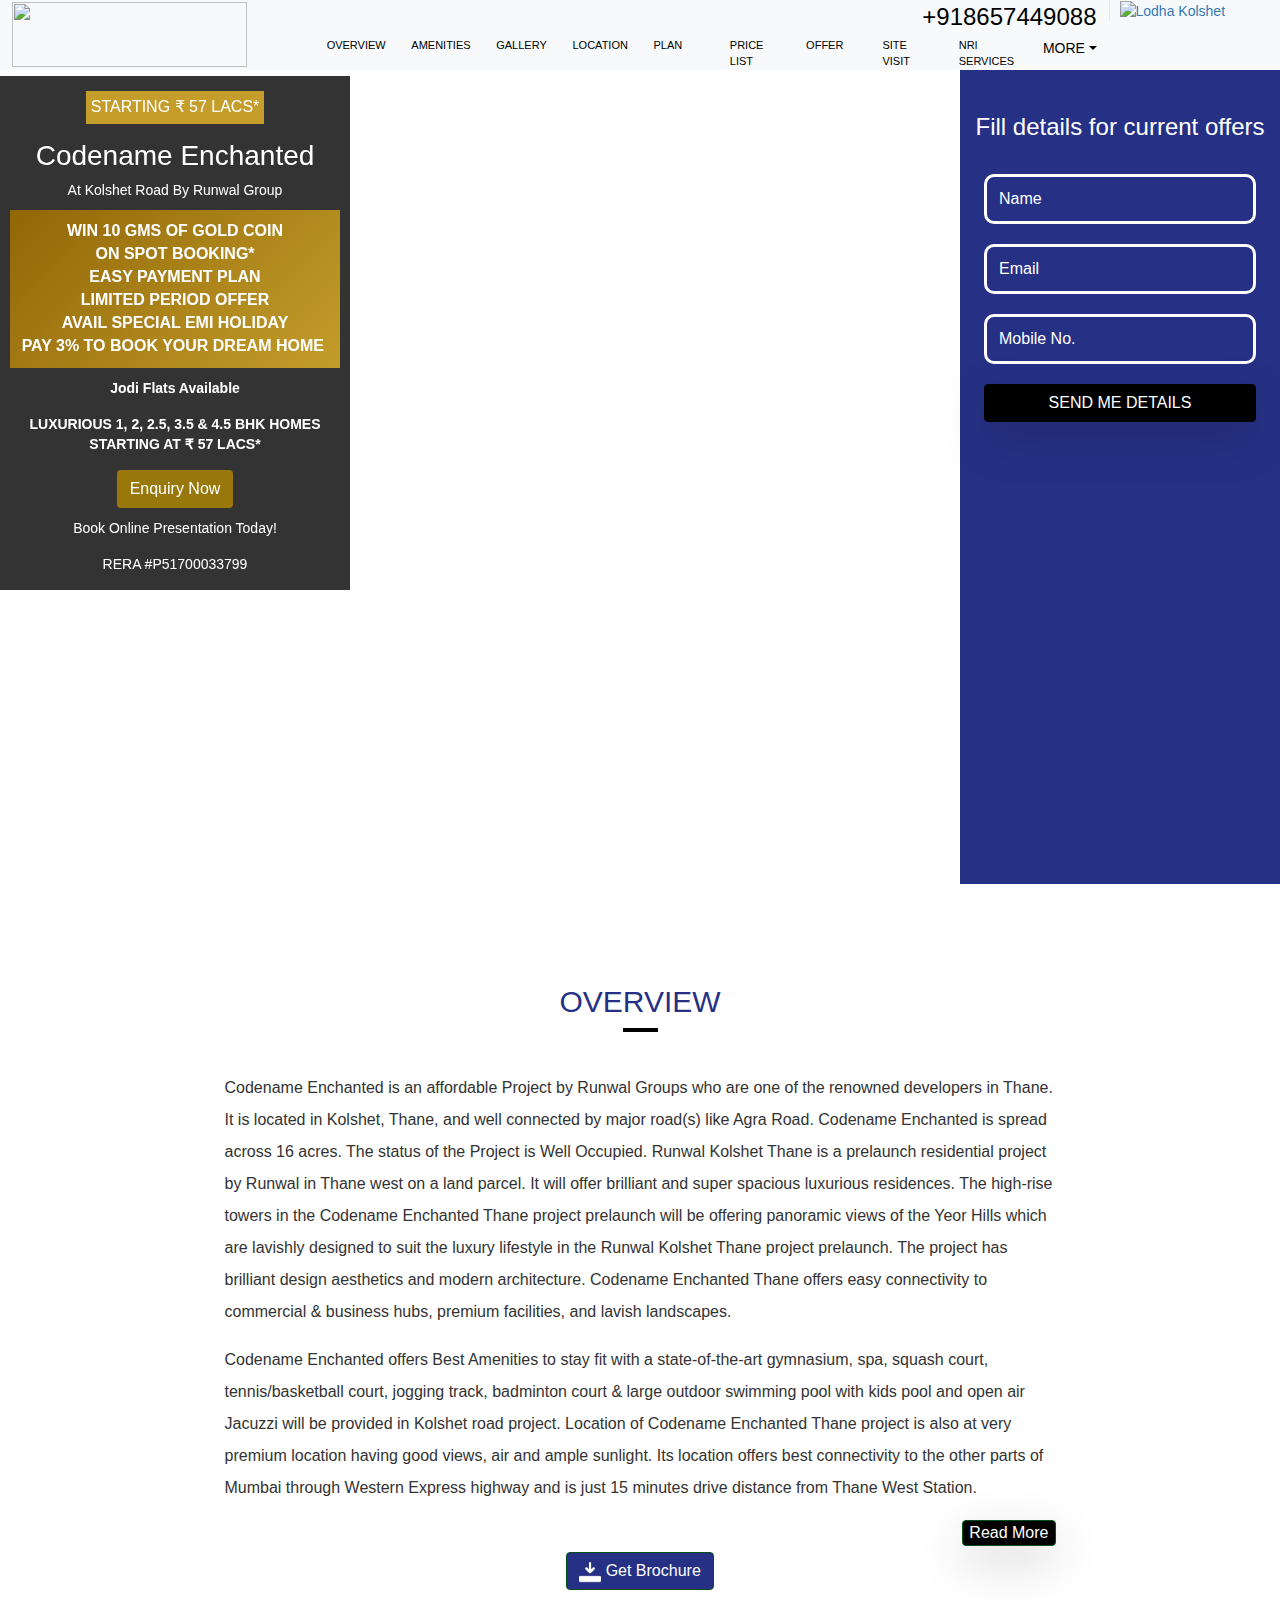
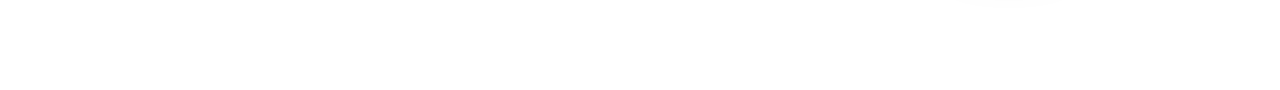
==== commit e8c184ae: "Updates" ====
--- a/index.html
+++ b/index.html
@@ -26,147 +26,4 @@
 #000000"></div></div><div class="row"><div class="col-lg-9 col-sm-12 col-10 m-auto"><div><p style="text-align:left">Codename Enchanted is an affordable Project by Runwal Groups who are one of the renowned developers in Thane. It is located in Kolshet, Thane, and well connected by major road(s) like Agra Road. Codename Enchanted is spread across 16 acres. The status of the Project is Well Occupied. Runwal Kolshet Thane is a prelaunch residential project by Runwal in Thane west on a land parcel. It will offer brilliant and super spacious luxurious residences. The high-rise towers in the Codename Enchanted Thane project prelaunch will be offering panoramic views of the Yeor Hills which are lavishly designed to suit the luxury lifestyle in the Runwal Kolshet Thane project prelaunch. The project has brilliant design aesthetics and modern architecture. Codename Enchanted Thane offers easy connectivity to commercial &amp; business hubs, premium facilities, and lavish landscapes.</p>
 <!-- --><p style="text-align:left">Codename Enchanted offers Best Amenities to stay fit with a state-of-the-art gymnasium, spa, squash court, tennis/basketball court, jogging track, badminton court &amp; large outdoor swimming pool with kids pool and open air Jacuzzi will be provided in Kolshet road project. Location of Codename Enchanted Thane project is also at very premium location having good views, air and ample sunlight. Its location offers best connectivity to the other parts of Mumbai through Western Express highway and is just 15 minutes drive distance from Thane West Station.</p>
 <!-- --><button type="button" class="btn btn-primary shadow-lg readmore" style="background-color:#000000">Read More</button><div class="read_more d-none"><p style="text-align:left">Codename Enchanted Thane are well ventilated and lets sunlight enter the living space and also allows fresh air to blow through the windows thus facilitating the fresh environment in the apartments of Runwal Kolshet in Thane project. It has exceptional recreational features and is designed and developed by renowned architects and engineers. Enjoy the outdoors with best themed landscapes, barbecue area, sculpture garden, meditation area and a rooftop garden with a banquet lounge.</p>
-<!-- --><button type="button" class="btn btn-primary shadow-lg readmoreclose" style="background-color:#000000">Close</button></div></div><div class="text-center mt-5"> <!-- --><button class="btn btn-primary" style="background-color:#263186"><img src="[data-uri]"/> Get Brochure<!-- --></button> <!-- --></div></div></div></div></section><section id="highlights" class="bg" style="background-color:#E2F69C"><div class="container"><div class="box"><div class="header-title"><h2 class="text-center" style="color:#263186">Highlights</h2><div class="underline" style="border-bottom:4px solid 
-#000000"></div></div><div class="row"><div class="col-lg-6"><div class="content"> <!-- --><img src="https://ginfomedia.com/mls/wp-content/uploads/2022/02/WhatsApp-Image-2022-02-25-at-22.06.33-e1645855713616.jpeg" class="img-responsive resp2" style="width:100%;height:auto"/></div></div><div class="col-lg-6"><div class="content"><div class="heighlight-points"><table class="table table-bordered"><tbody><tr>
-<td>Runwal Group offer Premium 1, 2, 2.5, 3.5 &#038; 4.5 BHK Homes at Runwal Kolshet.</td>
-</tr>
-<tr>
-<td>Runwal Group offer more than 75% of open spaces for recreation.</td>
-</tr>
-<tr>
-<td>Codename Enchanted offer resort style club house.</td>
-</tr>
-<tr>
-<td>Runwal Kolshet is a project with a sky promenade in thane.</td>
-</tr>
-<tr>
-<td>Codename Enchanted has 270 &#8211; degree panoramic views.</td>
-</tr>
-<tr>
-<td>World class housing spaces to its customers at Runwal Kolshet.</td>
-</tr>
-<tr>
-<td>Easy connectivity for hassle free commute at Runwal Kolshet.</td>
-</tr>
-<tr>
-<td>Runwal Group offers resort lifestyle with 70+ amenities.</td>
-</tr>
-<tr>
-<td>Codename Enchanted offer innovative and luxurious apartments.</td>
-</tr>
-<tr>
-<td>You can experience world-class living with premium finishes at Runwal Kolshet.</td>
-</tr>
-<tr>
-<td>Codename Enchanted offers excellent roads and easy connectivity for easy commute.</td>
-</tr>
-</tbody></table></div></div></div></div></div></div></section><section id="amenities"><div class="container"><div class="header-title"><h2 class="text-center" style="color:#263186">amenities</h2><div class="underline" style="border-bottom:4px solid 
-#000000"></div></div><div class="row"><div class="flex-row nav nav-pills" role="tablist"><div class="nav-item"><a href="javascript:void(0);" role="tab" data-rr-ui-event-key="0" id="left-tabs-example-tab-0" aria-controls="left-tabs-example-tabpane-0" aria-selected="true" class="nav-link active">Building</a></div><div class="nav-item"><a href="javascript:void(0);" role="tab" data-rr-ui-event-key="1" id="left-tabs-example-tab-1" aria-controls="left-tabs-example-tabpane-1" aria-selected="false" tabindex="-1" class="nav-link">Lifestyle</a></div><div class="nav-item"><a href="javascript:void(0);" role="tab" data-rr-ui-event-key="2" id="left-tabs-example-tab-2" aria-controls="left-tabs-example-tabpane-2" aria-selected="false" tabindex="-1" class="nav-link">Sports</a></div><div class="nav-item"><a href="javascript:void(0);" role="tab" data-rr-ui-event-key="3" id="left-tabs-example-tab-3" aria-controls="left-tabs-example-tabpane-3" aria-selected="false" tabindex="-1" class="nav-link">Wellness</a></div></div><div class="p-3 px-md-5 pt-4 tab-content"><div role="tabpanel" id="left-tabs-example-tabpane-0" aria-labelledby="left-tabs-example-tab-0" class="fade tab-pane active show"><div class="slick-slider slick-initialized" dir="ltr"><div class="slick-list"><div class="slick-track" style="width:1700%;left:-100%"><div data-index="-1" tabindex="-1" class="slick-slide slick-cloned" aria-hidden="true" style="width:5.882352941176471%"><div><div tabindex="-1" style="width:100%;display:inline-block"><div class="amenities-image" style="background-image:url( https://ginfomedia.com/mls/wp-content/uploads/2017/11/a__Cantine-Merci-Marais-Nord-Parisa__.jpg)"></div></div></div></div><div data-index="0" class="slick-slide slick-active slick-current" tabindex="-1" aria-hidden="false" style="outline:none;width:5.882352941176471%"><div><div tabindex="-1" style="width:100%;display:inline-block"><div class="amenities-image" style="background-image:url( https://ginfomedia.com/mls/wp-content/uploads/2022/04/Swimming-Pool-kinds.jpeg)"></div></div></div></div><div data-index="1" class="slick-slide" tabindex="-1" aria-hidden="true" style="outline:none;width:5.882352941176471%"><div><div tabindex="-1" style="width:100%;display:inline-block"><div class="amenities-image" style="background-image:url( https://ginfomedia.com/mls/wp-content/uploads/2022/04/mini-theater-new.jpg)"></div></div></div></div><div data-index="2" class="slick-slide" tabindex="-1" aria-hidden="true" style="outline:none;width:5.882352941176471%"><div><div tabindex="-1" style="width:100%;display:inline-block"><div class="amenities-image" style="background-image:url( https://ginfomedia.com/mls/wp-content/uploads/2022/04/aerobics-training.jpg)"></div></div></div></div><div data-index="3" class="slick-slide" tabindex="-1" aria-hidden="true" style="outline:none;width:5.882352941176471%"><div><div tabindex="-1" style="width:100%;display:inline-block"><div class="amenities-image" style="background-image:url( https://ginfomedia.com/mls/wp-content/uploads/2020/11/indoor-clubhouse-scaled-1.jpg)"></div></div></div></div><div data-index="4" class="slick-slide" tabindex="-1" aria-hidden="true" style="outline:none;width:5.882352941176471%"><div><div tabindex="-1" style="width:100%;display:inline-block"><div class="amenities-image" style="background-image:url( https://ginfomedia.com/mls/wp-content/uploads/2017/11/Playground-and-Kids-e1645855871910.jpg)"></div></div></div></div><div data-index="5" class="slick-slide" tabindex="-1" aria-hidden="true" style="outline:none;width:5.882352941176471%"><div><div tabindex="-1" style="width:100%;display:inline-block"><div class="amenities-image" style="background-image:url( https://ginfomedia.com/mls/wp-content/uploads/2022/03/club-house.jpg)"></div></div></div></div><div data-index="6" class="slick-slide" tabindex="-1" aria-hidden="true" style="outline:none;width:5.882352941176471%"><div><div tabindex="-1" style="width:100%;display:inline-block"><div class="amenities-image" style="background-image:url( https://ginfomedia.com/mls/wp-content/uploads/2022/03/creche.jpg)"></div></div></div></div><div data-index="7" class="slick-slide" tabindex="-1" aria-hidden="true" style="outline:none;width:5.882352941176471%"><div><div tabindex="-1" style="width:100%;display:inline-block"><div class="amenities-image" style="background-image:url( https://ginfomedia.com/mls/wp-content/uploads/2017/11/a__Cantine-Merci-Marais-Nord-Parisa__.jpg)"></div></div></div></div><div data-index="8" tabindex="-1" class="slick-slide slick-cloned" aria-hidden="true" style="width:5.882352941176471%"><div><div tabindex="-1" style="width:100%;display:inline-block"><div class="amenities-image" style="background-image:url( https://ginfomedia.com/mls/wp-content/uploads/2022/04/Swimming-Pool-kinds.jpeg)"></div></div></div></div><div data-index="9" tabindex="-1" class="slick-slide slick-cloned" aria-hidden="true" style="width:5.882352941176471%"><div><div tabindex="-1" style="width:100%;display:inline-block"><div class="amenities-image" style="background-image:url( https://ginfomedia.com/mls/wp-content/uploads/2022/04/mini-theater-new.jpg)"></div></div></div></div><div data-index="10" tabindex="-1" class="slick-slide slick-cloned" aria-hidden="true" style="width:5.882352941176471%"><div><div tabindex="-1" style="width:100%;display:inline-block"><div class="amenities-image" style="background-image:url( https://ginfomedia.com/mls/wp-content/uploads/2022/04/aerobics-training.jpg)"></div></div></div></div><div data-index="11" tabindex="-1" class="slick-slide slick-cloned" aria-hidden="true" style="width:5.882352941176471%"><div><div tabindex="-1" style="width:100%;display:inline-block"><div class="amenities-image" style="background-image:url( https://ginfomedia.com/mls/wp-content/uploads/2020/11/indoor-clubhouse-scaled-1.jpg)"></div></div></div></div><div data-index="12" tabindex="-1" class="slick-slide slick-cloned" aria-hidden="true" style="width:5.882352941176471%"><div><div tabindex="-1" style="width:100%;display:inline-block"><div class="amenities-image" style="background-image:url( https://ginfomedia.com/mls/wp-content/uploads/2017/11/Playground-and-Kids-e1645855871910.jpg)"></div></div></div></div><div data-index="13" tabindex="-1" class="slick-slide slick-cloned" aria-hidden="true" style="width:5.882352941176471%"><div><div tabindex="-1" style="width:100%;display:inline-block"><div class="amenities-image" style="background-image:url( https://ginfomedia.com/mls/wp-content/uploads/2022/03/club-house.jpg)"></div></div></div></div><div data-index="14" tabindex="-1" class="slick-slide slick-cloned" aria-hidden="true" style="width:5.882352941176471%"><div><div tabindex="-1" style="width:100%;display:inline-block"><div class="amenities-image" style="background-image:url( https://ginfomedia.com/mls/wp-content/uploads/2022/03/creche.jpg)"></div></div></div></div><div data-index="15" tabindex="-1" class="slick-slide slick-cloned" aria-hidden="true" style="width:5.882352941176471%"><div><div tabindex="-1" style="width:100%;display:inline-block"><div class="amenities-image" style="background-image:url( https://ginfomedia.com/mls/wp-content/uploads/2017/11/a__Cantine-Merci-Marais-Nord-Parisa__.jpg)"></div></div></div></div></div></div><ul style="display:block" class="slick-dots"><li class="slick-active"><a>Swimming pool</a></li><li class=""><a>Mini Theatre</a></li><li class=""><a>Aerobics &amp; Dance Arena</a></li><li class=""><a>Indoor game</a></li><li class=""><a>Kids Play Area</a></li><li class=""><a>Modern clubhouse</a></li><li class=""><a>creche</a></li><li class=""><a>Art Cafe &amp; Library</a></li></ul></div></div><div role="tabpanel" id="left-tabs-example-tabpane-1" aria-labelledby="left-tabs-example-tab-1" class="fade tab-pane"><div class="slick-slider slick-initialized" dir="ltr"><div class="slick-list"><div class="slick-track" style="width:1300%;left:-100%"><div data-index="-1" tabindex="-1" class="slick-slide slick-cloned" aria-hidden="true" style="width:7.6923076923076925%"><div><div tabindex="-1" style="width:100%;display:inline-block"><div class="amenities-image" style="background-image:url( https://ginfomedia.com/mls/wp-content/uploads/2017/11/GYM.jpg)"></div></div></div></div><div data-index="0" class="slick-slide slick-active slick-current" tabindex="-1" aria-hidden="false" style="outline:none;width:7.6923076923076925%"><div><div tabindex="-1" style="width:100%;display:inline-block"><div class="amenities-image" style="background-image:url( https://ginfomedia.com/mls/wp-content/uploads/2022/04/Pharmacy-2.jpg)"></div></div></div></div><div data-index="1" class="slick-slide" tabindex="-1" aria-hidden="true" style="outline:none;width:7.6923076923076925%"><div><div tabindex="-1" style="width:100%;display:inline-block"><div class="amenities-image" style="background-image:url( https://ginfomedia.com/mls/wp-content/uploads/2022/03/5-Theme-Based-Gardens.jpg)"></div></div></div></div><div data-index="2" class="slick-slide" tabindex="-1" aria-hidden="true" style="outline:none;width:7.6923076923076925%"><div><div tabindex="-1" style="width:100%;display:inline-block"><div class="amenities-image" style="background-image:url( https://ginfomedia.com/mls/wp-content/uploads/2022/03/steam-room.jpg)"></div></div></div></div><div data-index="3" class="slick-slide" tabindex="-1" aria-hidden="true" style="outline:none;width:7.6923076923076925%"><div><div tabindex="-1" style="width:100%;display:inline-block"><div class="amenities-image" style="background-image:url( https://ginfomedia.com/mls/wp-content/uploads/2019/04/yoga1.jpg)"></div></div></div></div><div data-index="4" class="slick-slide" tabindex="-1" aria-hidden="true" style="outline:none;width:7.6923076923076925%"><div><div tabindex="-1" style="width:100%;display:inline-block"><div class="amenities-image" style="background-image:url( https://ginfomedia.com/mls/wp-content/uploads/2017/11/blog_photo_925F719E5695F4A-e1645855951102.png)"></div></div></div></div><div data-index="5" class="slick-slide" tabindex="-1" aria-hidden="true" style="outline:none;width:7.6923076923076925%"><div><div tabindex="-1" style="width:100%;display:inline-block"><div class="amenities-image" style="background-image:url( https://ginfomedia.com/mls/wp-content/uploads/2017/11/GYM.jpg)"></div></div></div></div><div data-index="6" tabindex="-1" class="slick-slide slick-cloned" aria-hidden="true" style="width:7.6923076923076925%"><div><div tabindex="-1" style="width:100%;display:inline-block"><div class="amenities-image" style="background-image:url( https://ginfomedia.com/mls/wp-content/uploads/2022/04/Pharmacy-2.jpg)"></div></div></div></div><div data-index="7" tabindex="-1" class="slick-slide slick-cloned" aria-hidden="true" style="width:7.6923076923076925%"><div><div tabindex="-1" style="width:100%;display:inline-block"><div class="amenities-image" style="background-image:url( https://ginfomedia.com/mls/wp-content/uploads/2022/03/5-Theme-Based-Gardens.jpg)"></div></div></div></div><div data-index="8" tabindex="-1" class="slick-slide slick-cloned" aria-hidden="true" style="width:7.6923076923076925%"><div><div tabindex="-1" style="width:100%;display:inline-block"><div class="amenities-image" style="background-image:url( https://ginfomedia.com/mls/wp-content/uploads/2022/03/steam-room.jpg)"></div></div></div></div><div data-index="9" tabindex="-1" class="slick-slide slick-cloned" aria-hidden="true" style="width:7.6923076923076925%"><div><div tabindex="-1" style="width:100%;display:inline-block"><div class="amenities-image" style="background-image:url( https://ginfomedia.com/mls/wp-content/uploads/2019/04/yoga1.jpg)"></div></div></div></div><div data-index="10" tabindex="-1" class="slick-slide slick-cloned" aria-hidden="true" style="width:7.6923076923076925%"><div><div tabindex="-1" style="width:100%;display:inline-block"><div class="amenities-image" style="background-image:url( https://ginfomedia.com/mls/wp-content/uploads/2017/11/blog_photo_925F719E5695F4A-e1645855951102.png)"></div></div></div></div><div data-index="11" tabindex="-1" class="slick-slide slick-cloned" aria-hidden="true" style="width:7.6923076923076925%"><div><div tabindex="-1" style="width:100%;display:inline-block"><div class="amenities-image" style="background-image:url( https://ginfomedia.com/mls/wp-content/uploads/2017/11/GYM.jpg)"></div></div></div></div></div></div><ul style="display:block" class="slick-dots"><li class="slick-active"><a>Pharmacy</a></li><li class=""><a>5 Theme-Based Gardens</a></li><li class=""><a>Steam Room</a></li><li class=""><a>Yoga Zone</a></li><li class=""><a>Jogging Track</a></li><li class=""><a>Gym</a></li></ul></div></div><div role="tabpanel" id="left-tabs-example-tabpane-2" aria-labelledby="left-tabs-example-tab-2" class="fade tab-pane"><div class="slick-slider slick-initialized" dir="ltr"><div class="slick-list"><div class="slick-track" style="width:1500%;left:-100%"><div data-index="-1" tabindex="-1" class="slick-slide slick-cloned" aria-hidden="true" style="width:6.666666666666667%"><div><div tabindex="-1" style="width:100%;display:inline-block"><div class="amenities-image" style="background-image:url( https://ginfomedia.com/mls/wp-content/uploads/2021/10/cctv.jpg)"></div></div></div></div><div data-index="0" class="slick-slide slick-active slick-current" tabindex="-1" aria-hidden="false" style="outline:none;width:6.666666666666667%"><div><div tabindex="-1" style="width:100%;display:inline-block"><div class="amenities-image" style="background-image:url( https://ginfomedia.com/mls/wp-content/uploads/2022/03/intercom.jpg)"></div></div></div></div><div data-index="1" class="slick-slide" tabindex="-1" aria-hidden="true" style="outline:none;width:6.666666666666667%"><div><div tabindex="-1" style="width:100%;display:inline-block"><div class="amenities-image" style="background-image:url( https://ginfomedia.com/mls/wp-content/uploads/2022/03/Fire-Fightning-1024x683-1.jpeg)"></div></div></div></div><div data-index="2" class="slick-slide" tabindex="-1" aria-hidden="true" style="outline:none;width:6.666666666666667%"><div><div tabindex="-1" style="width:100%;display:inline-block"><div class="amenities-image" style="background-image:url( https://ginfomedia.com/mls/wp-content/uploads/2022/03/fire-sprinkler-systems.jpg)"></div></div></div></div><div data-index="3" class="slick-slide" tabindex="-1" aria-hidden="true" style="outline:none;width:6.666666666666667%"><div><div tabindex="-1" style="width:100%;display:inline-block"><div class="amenities-image" style="background-image:url( https://ginfomedia.com/mls/wp-content/uploads/2021/10/parking-2.jpg)"></div></div></div></div><div data-index="4" class="slick-slide" tabindex="-1" aria-hidden="true" style="outline:none;width:6.666666666666667%"><div><div tabindex="-1" style="width:100%;display:inline-block"><div class="amenities-image" style="background-image:url( https://ginfomedia.com/mls/wp-content/uploads/2021/10/Fire-alarm-2.jpg)"></div></div></div></div><div data-index="5" class="slick-slide" tabindex="-1" aria-hidden="true" style="outline:none;width:6.666666666666667%"><div><div tabindex="-1" style="width:100%;display:inline-block"><div class="amenities-image" style="background-image:url( https://ginfomedia.com/mls/wp-content/uploads/2021/10/high_speed_elevator.jpg)"></div></div></div></div><div data-index="6" class="slick-slide" tabindex="-1" aria-hidden="true" style="outline:none;width:6.666666666666667%"><div><div tabindex="-1" style="width:100%;display:inline-block"><div class="amenities-image" style="background-image:url( https://ginfomedia.com/mls/wp-content/uploads/2021/10/cctv.jpg)"></div></div></div></div><div data-index="7" tabindex="-1" class="slick-slide slick-cloned" aria-hidden="true" style="width:6.666666666666667%"><div><div tabindex="-1" style="width:100%;display:inline-block"><div class="amenities-image" style="background-image:url( https://ginfomedia.com/mls/wp-content/uploads/2022/03/intercom.jpg)"></div></div></div></div><div data-index="8" tabindex="-1" class="slick-slide slick-cloned" aria-hidden="true" style="width:6.666666666666667%"><div><div tabindex="-1" style="width:100%;display:inline-block"><div class="amenities-image" style="background-image:url( https://ginfomedia.com/mls/wp-content/uploads/2022/03/Fire-Fightning-1024x683-1.jpeg)"></div></div></div></div><div data-index="9" tabindex="-1" class="slick-slide slick-cloned" aria-hidden="true" style="width:6.666666666666667%"><div><div tabindex="-1" style="width:100%;display:inline-block"><div class="amenities-image" style="background-image:url( https://ginfomedia.com/mls/wp-content/uploads/2022/03/fire-sprinkler-systems.jpg)"></div></div></div></div><div data-index="10" tabindex="-1" class="slick-slide slick-cloned" aria-hidden="true" style="width:6.666666666666667%"><div><div tabindex="-1" style="width:100%;display:inline-block"><div class="amenities-image" style="background-image:url( https://ginfomedia.com/mls/wp-content/uploads/2021/10/parking-2.jpg)"></div></div></div></div><div data-index="11" tabindex="-1" class="slick-slide slick-cloned" aria-hidden="true" style="width:6.666666666666667%"><div><div tabindex="-1" style="width:100%;display:inline-block"><div class="amenities-image" style="background-image:url( https://ginfomedia.com/mls/wp-content/uploads/2021/10/Fire-alarm-2.jpg)"></div></div></div></div><div data-index="12" tabindex="-1" class="slick-slide slick-cloned" aria-hidden="true" style="width:6.666666666666667%"><div><div tabindex="-1" style="width:100%;display:inline-block"><div class="amenities-image" style="background-image:url( https://ginfomedia.com/mls/wp-content/uploads/2021/10/high_speed_elevator.jpg)"></div></div></div></div><div data-index="13" tabindex="-1" class="slick-slide slick-cloned" aria-hidden="true" style="width:6.666666666666667%"><div><div tabindex="-1" style="width:100%;display:inline-block"><div class="amenities-image" style="background-image:url( https://ginfomedia.com/mls/wp-content/uploads/2021/10/cctv.jpg)"></div></div></div></div></div></div><ul style="display:block" class="slick-dots"><li class="slick-active"><a>Intercom Facility</a></li><li class=""><a>Fire Fighting</a></li><li class=""><a>Fire Sprinkle</a></li><li class=""><a>Parking area</a></li><li class=""><a>Fire alarm</a></li><li class=""><a>high speed elevator</a></li><li class=""><a>Cctv</a></li></ul></div></div><div role="tabpanel" id="left-tabs-example-tabpane-3" aria-labelledby="left-tabs-example-tab-3" class="fade tab-pane"><div class="slick-slider slick-initialized" dir="ltr"><div class="slick-list"><div class="slick-track" style="width:1500%;left:-100%"><div data-index="-1" tabindex="-1" class="slick-slide slick-cloned" aria-hidden="true" style="width:6.666666666666667%"><div><div tabindex="-1" style="width:100%;display:inline-block"><div class="amenities-image" style="background-image:url( https://ginfomedia.com/mls/wp-content/uploads/2022/03/Multi-sports-Courts.jpg)"></div></div></div></div><div data-index="0" class="slick-slide slick-active slick-current" tabindex="-1" aria-hidden="false" style="outline:none;width:6.666666666666667%"><div><div tabindex="-1" style="width:100%;display:inline-block"><div class="amenities-image" style="background-image:url( https://ginfomedia.com/mls/wp-content/uploads/2022/04/Mini-Golf-2.jpg)"></div></div></div></div><div data-index="1" class="slick-slide" tabindex="-1" aria-hidden="true" style="outline:none;width:6.666666666666667%"><div><div tabindex="-1" style="width:100%;display:inline-block"><div class="amenities-image" style="background-image:url( https://ginfomedia.com/mls/wp-content/uploads/2022/04/cycling.jpg)"></div></div></div></div><div data-index="2" class="slick-slide" tabindex="-1" aria-hidden="true" style="outline:none;width:6.666666666666667%"><div><div tabindex="-1" style="width:100%;display:inline-block"><div class="amenities-image" style="background-image:url( https://ginfomedia.com/mls/wp-content/uploads/2022/04/Cricket-Pitch-new.jpg)"></div></div></div></div><div data-index="3" class="slick-slide" tabindex="-1" aria-hidden="true" style="outline:none;width:6.666666666666667%"><div><div tabindex="-1" style="width:100%;display:inline-block"><div class="amenities-image" style="background-image:url( https://ginfomedia.com/mls/wp-content/uploads/2022/04/Rock-Climbing.jpg)"></div></div></div></div><div data-index="4" class="slick-slide" tabindex="-1" aria-hidden="true" style="outline:none;width:6.666666666666667%"><div><div tabindex="-1" style="width:100%;display:inline-block"><div class="amenities-image" style="background-image:url( https://ginfomedia.com/mls/wp-content/uploads/2022/04/tennis-count.jpg)"></div></div></div></div><div data-index="5" class="slick-slide" tabindex="-1" aria-hidden="true" style="outline:none;width:6.666666666666667%"><div><div tabindex="-1" style="width:100%;display:inline-block"><div class="amenities-image" style="background-image:url( https://ginfomedia.com/mls/wp-content/uploads/2022/03/Badminton-C.jpg)"></div></div></div></div><div data-index="6" class="slick-slide" tabindex="-1" aria-hidden="true" style="outline:none;width:6.666666666666667%"><div><div tabindex="-1" style="width:100%;display:inline-block"><div class="amenities-image" style="background-image:url( https://ginfomedia.com/mls/wp-content/uploads/2022/03/Multi-sports-Courts.jpg)"></div></div></div></div><div data-index="7" tabindex="-1" class="slick-slide slick-cloned" aria-hidden="true" style="width:6.666666666666667%"><div><div tabindex="-1" style="width:100%;display:inline-block"><div class="amenities-image" style="background-image:url( https://ginfomedia.com/mls/wp-content/uploads/2022/04/Mini-Golf-2.jpg)"></div></div></div></div><div data-index="8" tabindex="-1" class="slick-slide slick-cloned" aria-hidden="true" style="width:6.666666666666667%"><div><div tabindex="-1" style="width:100%;display:inline-block"><div class="amenities-image" style="background-image:url( https://ginfomedia.com/mls/wp-content/uploads/2022/04/cycling.jpg)"></div></div></div></div><div data-index="9" tabindex="-1" class="slick-slide slick-cloned" aria-hidden="true" style="width:6.666666666666667%"><div><div tabindex="-1" style="width:100%;display:inline-block"><div class="amenities-image" style="background-image:url( https://ginfomedia.com/mls/wp-content/uploads/2022/04/Cricket-Pitch-new.jpg)"></div></div></div></div><div data-index="10" tabindex="-1" class="slick-slide slick-cloned" aria-hidden="true" style="width:6.666666666666667%"><div><div tabindex="-1" style="width:100%;display:inline-block"><div class="amenities-image" style="background-image:url( https://ginfomedia.com/mls/wp-content/uploads/2022/04/Rock-Climbing.jpg)"></div></div></div></div><div data-index="11" tabindex="-1" class="slick-slide slick-cloned" aria-hidden="true" style="width:6.666666666666667%"><div><div tabindex="-1" style="width:100%;display:inline-block"><div class="amenities-image" style="background-image:url( https://ginfomedia.com/mls/wp-content/uploads/2022/04/tennis-count.jpg)"></div></div></div></div><div data-index="12" tabindex="-1" class="slick-slide slick-cloned" aria-hidden="true" style="width:6.666666666666667%"><div><div tabindex="-1" style="width:100%;display:inline-block"><div class="amenities-image" style="background-image:url( https://ginfomedia.com/mls/wp-content/uploads/2022/03/Badminton-C.jpg)"></div></div></div></div><div data-index="13" tabindex="-1" class="slick-slide slick-cloned" aria-hidden="true" style="width:6.666666666666667%"><div><div tabindex="-1" style="width:100%;display:inline-block"><div class="amenities-image" style="background-image:url( https://ginfomedia.com/mls/wp-content/uploads/2022/03/Multi-sports-Courts.jpg)"></div></div></div></div></div></div><ul style="display:block" class="slick-dots"><li class="slick-active"><a>Mini Golf</a></li><li class=""><a>Cycling Track</a></li><li class=""><a>Cricket Pitch</a></li><li class=""><a>Rock Climbing</a></li><li class=""><a>Tennis Court</a></li><li class=""><a>Badminton Court</a></li><li class=""><a>Multipurpose Court</a></li></ul></div></div></div><div class="text-center mt-5"> <!-- --><button class="btn btn-primary" style="background-color:#263186"><img src="[data-uri]"/> Get Brochure<!-- --></button> <!-- --></div></div></div></section><section id="gallery" class="bg" style="background-color:#E2F69C"><div class="container"><div class="header-title"><h2 class="text-center" style="color:#263186">gallery</h2><div class="underline" style="border-bottom:4px solid 
-#000000"></div></div><div class="row"><div class="flex-row nav nav-pills" role="tablist"><div class="nav-item"><a href="javascript:void(0);" role="tab" data-rr-ui-event-key="1" id="gallery-tabs-tab-1" aria-controls="gallery-tabs-tabpane-1" aria-selected="true" class="nav-link active">View</a></div></div><div class="tab-content"><div role="tabpanel" id="gallery-tabs-tabpane-1" aria-labelledby="gallery-tabs-tab-1" class="fade tab-pane active show"><div class="slick-slider slick-initialized"><div class="slick-list"><div class="slick-track" style="width:100%;left:-100%"><div data-index="0" class="slick-slide slick-current" tabindex="-1" aria-hidden="true" style="outline:none;width:33.333333333333336%"><div><div class="item" tabindex="-1" style="width:100%;display:inline-block"> <!-- --><a data-fancybox="Gallery" data-src="https://ginfomedia.com/mls/wp-content/uploads/2020/11/Bedroom_View.jpg" href="javascript:void(0);"><div class="card"><div class="gallery-image" style="background-image:url( https://ginfomedia.com/mls/wp-content/uploads/2020/11/Bedroom_View.jpg)"></div><h5>Bedroom</h5></div></a> <!-- --></div></div></div><div data-index="1" class="slick-slide" tabindex="-1" aria-hidden="true" style="outline:none;width:33.333333333333336%"><div><div class="item" tabindex="-1" style="width:100%;display:inline-block"> <!-- --><a data-fancybox="Gallery" data-src="https://ginfomedia.com/mls/wp-content/uploads/2020/11/Living_7K.jpg" href="javascript:void(0);"><div class="card"><div class="gallery-image" style="background-image:url( https://ginfomedia.com/mls/wp-content/uploads/2020/11/Living_7K.jpg)"></div><h5>Living Room</h5></div></a> <!-- --></div></div></div><div data-index="2" class="slick-slide" tabindex="-1" aria-hidden="true" style="outline:none;width:33.333333333333336%"><div><div class="item" tabindex="-1" style="width:100%;display:inline-block"> <!-- --><a data-fancybox="Gallery" data-src="https://ginfomedia.com/mls/wp-content/uploads/2017/12/2016-05-12-4-31-39jd.jpg" href="javascript:void(0);"><div class="card"><div class="gallery-image" style="background-image:url( https://ginfomedia.com/mls/wp-content/uploads/2017/12/2016-05-12-4-31-39jd.jpg)"></div><h5>Balcony</h5></div></a> <!-- --></div></div></div></div></div></div></div></div><div class="text-center mt-5"> <!-- --><button class="btn btn-primary" style="background-color:#263186"><img src="[data-uri]"/> Get Brochure<!-- --></button> <!-- --></div></div></div></section><section id="location"><div class="container"><div class="box"><div class="header-title"><h2 class="text-center" style="color:#263186">LOCATION</h2><div class="underline" style="border-bottom:4px solid 
-#000000"></div></div><div class="row"><div class="flex-row nav nav-pills" role="tablist"><div class="nav-item"><a href="javascript:void(0);" role="tab" data-rr-ui-event-key="1" id="gallery-tabs-tab-1" aria-controls="gallery-tabs-tabpane-1" aria-selected="true" class="nav-link active">Location Map</a></div><div class="nav-item"><a href="javascript:void(0);" role="tab" data-rr-ui-event-key="2" id="gallery-tabs-tab-2" aria-controls="gallery-tabs-tabpane-2" aria-selected="false" tabindex="-1" class="nav-link">Connectivity</a></div><div class="nav-item"><a href="javascript:void(0);" role="tab" data-rr-ui-event-key="3" id="gallery-tabs-tab-3" aria-controls="gallery-tabs-tabpane-3" aria-selected="false" tabindex="-1" class="nav-link">Location Advantages</a></div></div><div class="tab-content"><div role="tabpanel" id="gallery-tabs-tabpane-1" aria-labelledby="gallery-tabs-tab-1" class="fade tab-pane active show"><div class="map-container"><div style="height:400px;width:100%;display:inline-block;overflow:hidden;margin-bottom:-20px"><div id="LocationMapContent" class=""> <!-- --><iframe class="custom-google-map" style="position:relative;top:-130px;border:none" src="https://www.google.com/maps/embed?pb=!1m18!1m12!1m3!1d15068.87792855926!2d72.97807437072134!3d19.22926405262599!2m3!1f0!2f0!3f0!3m2!1i1024!2i768!4f13.1!3m3!1m2!1s0x3be7bb31ab17120b%3A0x8eb72751ca59a142!2sRunwal%20Thane!5e0!3m2!1sen!2sin!4v1646290296502!5m2!1sen!2sin
-" width="100%" height="500px"></iframe></div></div></div></div><div role="tabpanel" id="gallery-tabs-tabpane-2" aria-labelledby="gallery-tabs-tab-2" class="fade tab-pane"><div class="row"><div class="col-md-6"> <!-- --><a data-fancybox="true" href="assets/img/location map.jpeg"> <!-- --><img src="/static/Location-967c1aa26b1534f8946dfe30122b1e1a.jpg" class="w-100" alt="JP Dream Homes"/></a> <!-- --></div><div class="col-md-6"><div class="accordion"><div class="accordion-item"><h2 class="accordion-header"><button type="button" aria-expanded="true" class="accordion-button">Connectivity</button></h2><div class="accordion-collapse collapse show"><div class="accordion-body"><ul>
-<!-- --><li>Mulund – 27 Min</li>
-<!-- --><li>Airoli – 32 Min</li>
-<!-- --><li>International Airport – 58 Min</li>
-<!-- --><li>Thane Bus Depot – 22 Min</li>
-<!-- --><li>Eastern Express Hwy – 39 Min</li>
-<!-- --><li>Thane West – 10 Min</li>
-<!-- --><li>Kalyan – Bhiwandi Road – 30 Min</li>
-<!-- --><li>Ghodbunder Highway – 23 Min</li>
-<!-- --></ul>
-<!-- --></div></div></div><div class="accordion-item"><h2 class="accordion-header"><button type="button" aria-expanded="false" class="accordion-button collapsed">Infrastructure</button></h2><div class="accordion-collapse collapse"><div class="accordion-body"><ul>
-<!-- --><li>D.A.V. Public School – 7 Min</li>
-<!-- --><li>Lodha World School – 12 Min</li>
-<!-- --><li>Tikuji-ni-Wadi – 12 Min</li>
-<!-- --><li>Viviana Mall – 12 Min</li>
-<!-- --><li>R City Mall – 38 Min</li>
-<!-- --><li>D Mart – 5 Min</li>
-<!-- --><li>Jupiter Hospital – 12 Min</li>
-<!-- --><li>Tigers Zone. National Park – 22 Min</li>
-<!-- --><li>Lodha Upper Thane Football Ground – 29 Min</li>
-<!-- --></ul>
-<!-- --></div></div></div><div class="accordion-item"><h2 class="accordion-header"><button type="button" aria-expanded="false" class="accordion-button collapsed">Neighborhood</button></h2><div class="accordion-collapse collapse"><div class="accordion-body"><ul>
-<!-- --><li>Kolshet Industrial Area – 13 Min</li>
-<!-- --><li>Manorama Nagar – 10 Min</li>
-<!-- --><li>Majiwada – 13 Mins</li>
-<!-- --><li>Patlipada – 13 Mins</li>
-<!-- --><li>Bhiwandi – 45 min</li>
-<!-- --></ul>
-<!-- --></div></div></div></div></div></div></div><div role="tabpanel" id="gallery-tabs-tabpane-3" aria-labelledby="gallery-tabs-tab-3" class="fade tab-pane"><div class="slick-slider slick-initialized"><div class="slick-list"><div class="slick-track" style="width:100%;left:-100%"><div data-index="0" class="slick-slide slick-current" tabindex="-1" aria-hidden="true" style="outline:none;width:25%"><div><div class="item" tabindex="-1" style="width:100%;display:inline-block"><div class="card"><div class="location-image" style="background-image:url( https://ginfomedia.com/mls/wp-content/uploads/2017/11/health.jpg)"></div><h5 style="background-color:#263186">Wellness</h5><ul>
-<!-- --><li>Jupiter Hospital</li>
-<!-- --><li>Param Hospital</li>
-<!-- --><li>Vedanta Hospital</li>
-<!-- --><li>Bethany Hospital</li>
-<!-- --><li>Lok Hospital</li>
-<!-- --><li>Horizon Hospital</li>
-<!-- --><li>Titan Hospital</li>
-<!-- --></ul>
-<!-- --></div></div></div></div><div data-index="1" class="slick-slide" tabindex="-1" aria-hidden="true" style="outline:none;width:25%"><div><div class="item" tabindex="-1" style="width:100%;display:inline-block"><div class="card"><div class="location-image" style="background-image:url( https://ginfomedia.com/mls/wp-content/uploads/2017/11/shopping.jpg)"></div><h5 style="background-color:#263186">Shopping</h5><ul>
-<!-- --><li>Viviana Mall</li>
-<!-- --><li>Korum Mall</li>
-<!-- --><li>R Mall</li>
-<!-- --><li>Wonder Mall</li>
-<!-- --><li>High Street Mall</li>
-<!-- --><li>D-mart</li>
-<!-- --><li>Big-Bazar</li>
-<!-- --></ul>
-<!-- --></div></div></div></div><div data-index="2" class="slick-slide" tabindex="-1" aria-hidden="true" style="outline:none;width:25%"><div><div class="item" tabindex="-1" style="width:100%;display:inline-block"><div class="card"><div class="location-image" style="background-image:url( https://ginfomedia.com/mls/wp-content/uploads/2017/11/School.png)"></div><h5 style="background-color:#263186">Education</h5><ul>
-<!-- --><li>Smt. Sulochanadevi Singhania School</li>
-<!-- --><li>A. K. Joshi English Medium School</li>
-<!-- --><li>Orchids International School</li>
-<!-- --><li>D.A.V. Public School</li>
-<!-- --><li>Podar International School</li>
-<!-- --><li>C.P. Goenka International School</li>
-<!-- --></ul>
-<!-- --></div></div></div></div><div data-index="3" class="slick-slide" tabindex="-1" aria-hidden="true" style="outline:none;width:25%"><div><div class="item" tabindex="-1" style="width:100%;display:inline-block"><div class="card"><div class="location-image" style="background-image:url( https://ginfomedia.com/mls/wp-content/uploads/2017/11/office-bulding.jpg)"></div><h5 style="background-color:#263186">Commercial</h5><ul>
-<!-- --><li>Wagle Industrial Estate</li>
-<!-- --><li>Mulund MIDC</li>
-<!-- --><li>Airoli MIDC</li>
-<!-- --><li>Orion Business Park</li>
-<!-- --><li>Seepz MIDC</li>
-<!-- --><li>IThink Lodha</li>
-<!-- --><li>TCS</li>
-<!-- --></ul>
-<!-- --></div></div></div></div></div></div></div></div></div><div class="text-center mt-5"> <!-- --><button class="btn btn-primary" style="background-color:#263186"><img src="[data-uri]"/>  Get Location on your phone<!-- --></button> <!-- --></div></div></div></div></section><section id="plan" class="bg" style="background-color:#E2F69C"><div class="container"><div class="header-title"><h2 class="text-center" style="color:#263186">PROJECT PLANS</h2><div class="underline" style="border-bottom:4px solid 
-#000000"></div></div><div class="row"><div class="flex-row nav nav-pills" role="tablist"><div class="nav-item"><a href="javascript:void(0);" role="tab" data-rr-ui-event-key="1" id="gallery-tabs-tab-1" aria-controls="gallery-tabs-tabpane-1" aria-selected="true" class="nav-link active">Floor Plan</a></div><div class="nav-item"><a href="javascript:void(0);" role="tab" data-rr-ui-event-key="2" id="gallery-tabs-tab-2" aria-controls="gallery-tabs-tabpane-2" aria-selected="false" tabindex="-1" class="nav-link">Master Plan</a></div><div class="nav-item"><a href="javascript:void(0);" role="tab" data-rr-ui-event-key="3" id="gallery-tabs-tab-3" aria-controls="gallery-tabs-tabpane-3" aria-selected="false" tabindex="-1" class="nav-link">Unit Plan</a></div></div><div class="tab-content"><div role="tabpanel" id="gallery-tabs-tabpane-1" aria-labelledby="gallery-tabs-tab-1" class="fade tab-pane active show"><div class="slick-slider slick-initialized" dir="ltr"><button type="button" data-role="none" class="slick-arrow slick-prev" style="display:block"> <!-- -->Previous<!-- --></button><div class="slick-list"><div class="slick-track" style="width:200%;left:-100%"><div data-index="0" class="slick-slide slick-current" tabindex="-1" aria-hidden="true" style="outline:none;width:16.666666666666668%"><div><div class="item" tabindex="-1" style="width:100%;display:inline-block"><a data-fancybox="Plans" data-src="https://ginfomedia.com/mls/wp-content/uploads/2022/03/BWR-floor-plans-12-X-85_page-0004.jpg" href="javascript:void(0);"><div class="card"><div class="plan-image" style="background-image:url( https://ginfomedia.com/mls/wp-content/uploads/2022/03/BWR-floor-plans-12-X-85_page-0004.jpg)"></div><h5>2 BHK Paradise</h5></div></a></div></div></div><div data-index="1" class="slick-slide" tabindex="-1" aria-hidden="true" style="outline:none;width:16.666666666666668%"><div><div class="item" tabindex="-1" style="width:100%;display:inline-block"><a data-fancybox="Plans" data-src="https://ginfomedia.com/mls/wp-content/uploads/2022/03/BWR-floor-plans-12-X-85_page-0009.jpg" href="javascript:void(0);"><div class="card"><div class="plan-image" style="background-image:url( https://ginfomedia.com/mls/wp-content/uploads/2022/03/BWR-floor-plans-12-X-85_page-0009.jpg)"></div><h5>2 BHK Plush</h5></div></a></div></div></div><div data-index="2" class="slick-slide" tabindex="-1" aria-hidden="true" style="outline:none;width:16.666666666666668%"><div><div class="item" tabindex="-1" style="width:100%;display:inline-block"><a data-fancybox="Plans" data-src="https://ginfomedia.com/mls/wp-content/uploads/2022/03/BWR-floor-plans-12-X-85_page-0007.jpg" href="javascript:void(0);"><div class="card"><div class="plan-image" style="background-image:url( https://ginfomedia.com/mls/wp-content/uploads/2022/03/BWR-floor-plans-12-X-85_page-0007.jpg)"></div><h5>2 BHK Eden</h5></div></a></div></div></div><div data-index="3" class="slick-slide slick-active" tabindex="-1" aria-hidden="false" style="outline:none;width:16.666666666666668%"><div><div class="item" tabindex="-1" style="width:100%;display:inline-block"><a data-fancybox="Plans" data-src="https://ginfomedia.com/mls/wp-content/uploads/2022/03/BWR-floor-plans-12-X-85_page-0006.jpg" href="javascript:void(0);"><div class="card"><div class="plan-image" style="background-image:url( https://ginfomedia.com/mls/wp-content/uploads/2022/03/BWR-floor-plans-12-X-85_page-0006.jpg)"></div><h5>1 BHK Paradise</h5></div></a></div></div></div><div data-index="4" class="slick-slide slick-active" tabindex="-1" aria-hidden="false" style="outline:none;width:16.666666666666668%"><div><div class="item" tabindex="-1" style="width:100%;display:inline-block"><a data-fancybox="Plans" data-src="https://ginfomedia.com/mls/wp-content/uploads/2019/04/BWR-floor-plans-12-X-85_page-0008.jpg" href="javascript:void(0);"><div class="card"><div class="plan-image" style="background-image:url( https://ginfomedia.com/mls/wp-content/uploads/2019/04/BWR-floor-plans-12-X-85_page-0008.jpg)"></div><h5>1 BHK Eden</h5></div></a></div></div></div><div data-index="5" class="slick-slide slick-active" tabindex="-1" aria-hidden="false" style="outline:none;width:16.666666666666668%"><div><div class="item" tabindex="-1" style="width:100%;display:inline-block"><a data-fancybox="Plans" data-src="https://ginfomedia.com/mls/wp-content/uploads/2019/04/BWR-floor-plans-12-X-85_page-0005.jpg" href="javascript:void(0);"><div class="card"><div class="plan-image" style="background-image:url( https://ginfomedia.com/mls/wp-content/uploads/2019/04/BWR-floor-plans-12-X-85_page-0005.jpg)"></div><h5>1 BHK Plush</h5></div></a></div></div></div></div></div><button type="button" data-role="none" class="slick-arrow slick-next slick-disabled" style="display:block"> <!-- -->Next<!-- --></button></div></div><div role="tabpanel" id="gallery-tabs-tabpane-2" aria-labelledby="gallery-tabs-tab-2" class="fade tab-pane"><div class="slick-slider slick-initialized"><div class="slick-list"><div class="slick-track" style="width:33.333333333333336%;left:-100%"><div data-index="0" class="slick-slide slick-current" tabindex="-1" aria-hidden="true" style="outline:none;width:100%"><div><div class="item" tabindex="-1" style="width:100%;display:inline-block"><a data-fancybox="Plans" data-src="https://ginfomedia.com/mls/wp-content/uploads/2019/04/BWR-floor-plans-12-X-85_page-0002.jpg" href="javascript:void(0);"><div class="card"><div class="plan-image" style="background-image:url( https://ginfomedia.com/mls/wp-content/uploads/2019/04/BWR-floor-plans-12-X-85_page-0002.jpg)"></div><h5>Master Layout</h5></div></a></div></div></div></div></div></div></div><div role="tabpanel" id="gallery-tabs-tabpane-3" aria-labelledby="gallery-tabs-tab-3" class="fade tab-pane"><div class="slick-slider slick-initialized"><div class="slick-list"><div class="slick-track" style="width:33.333333333333336%;left:-100%"><div data-index="0" class="slick-slide slick-current" tabindex="-1" aria-hidden="true" style="outline:none;width:100%"><div><div class="item" tabindex="-1" style="width:100%;display:inline-block"><a data-fancybox="Plans" data-src="https://ginfomedia.com/mls/wp-content/uploads/2019/04/BWR-floor-plans-12-X-85_page-0002.jpg" href="javascript:void(0);"><div class="card"><div class="plan-image" style="background-image:url( https://ginfomedia.com/mls/wp-content/uploads/2019/04/BWR-floor-plans-12-X-85_page-0002.jpg)"></div><h5>Master Layout</h5></div></a></div></div></div></div></div></div></div></div><div class="text-center mt-5"> <!-- --><button class="btn btn-primary" style="background-color:#263186"><img src="[data-uri]"/> Get Brochure<!-- --></button> <!-- --></div></div></div></section><section id="price"><div class="container"><div class="header-title"><h2 class="text-center" style="color:#263186">price list</h2><div class="underline" style="border-bottom:4px solid 
-#000000"></div><div class="slick-slider slick-initialized" dir="ltr"><button type="button" data-role="none" class="slick-arrow slick-prev slick-disabled" style="display:block"> <!-- -->Previous<!-- --></button><div class="slick-list"><div class="slick-track" style="width:250%;left:0%"><div data-index="0" class="slick-slide slick-active slick-current" tabindex="-1" aria-hidden="false" style="outline:none;width:10%"><div><div class="item" tabindex="-1" style="width:100%;display:inline-block"><div class="card bg-transparent"><div class="price-image" style="background-image:url( /static/costing-details-51c062e124ec56e6517c50bfb50c8c92.jpeg)"><div class="text-center"><button type="button" class="btn btn-primary shadow-lg position-relative" style="top:12rem;background-color:#263186">Get Cost Sheet</button></div></div></div></div></div></div><div data-index="1" class="slick-slide slick-active" tabindex="-1" aria-hidden="false" style="outline:none;width:10%"><div><div class="item" tabindex="-1" style="width:100%;display:inline-block"><div class="card bg-transparent"><div class="price-image px-5"><div class="text-center"><button type="button" class="btn btn-primary shadow-lg position-relative" style="top:12rem;background-color:#263186">Get Cost Sheet</button></div><h5>4.5 BHK</h5><div><p><strong>Jodi flats</strong></p>
-<p>508+627 sq.ft</p>
-<p>Price on Request</p>
-</div></div></div></div></div></div><div data-index="2" class="slick-slide slick-active" tabindex="-1" aria-hidden="false" style="outline:none;width:10%"><div><div class="item" tabindex="-1" style="width:100%;display:inline-block"><div class="card bg-transparent"><div class="price-image px-5"><div class="text-center"><button type="button" class="btn btn-primary shadow-lg position-relative" style="top:12rem;background-color:#263186">Get Cost Sheet</button></div><h5>3.5 BHK</h5><div><p><strong>Jodi flats</strong></p>
-<p>390+627 sq.ft</p>
-<p>Price on Request</p>
-</div></div></div></div></div></div><div data-index="3" class="slick-slide slick-active" tabindex="-1" aria-hidden="false" style="outline:none;width:10%"><div><div class="item" tabindex="-1" style="width:100%;display:inline-block"><div class="card bg-transparent"><div class="price-image px-5"><div class="text-center"><button type="button" class="btn btn-primary shadow-lg position-relative" style="top:12rem;background-color:#263186">Get Cost Sheet</button></div><h5>2.5 BHK</h5><div><p><strong>Jodi flats</strong></p>
-<p>418+418 sq.ft</p>
-<p>Price on Request</p>
-</div></div></div></div></div></div><div data-index="4" class="slick-slide" tabindex="-1" aria-hidden="true" style="outline:none;width:10%"><div><div class="item" tabindex="-1" style="width:100%;display:inline-block"><div class="card bg-transparent"><div class="price-image px-5"><div class="text-center"><button type="button" class="btn btn-primary shadow-lg position-relative" style="top:12rem;background-color:#263186">Get Cost Sheet</button></div><h5>2 BHK (Paradise)</h5><div><p>627 sq.ft</p>
-<p>₹ 1.15 Cr*</p>
-</div></div></div></div></div></div><div data-index="5" class="slick-slide" tabindex="-1" aria-hidden="true" style="outline:none;width:10%"><div><div class="item" tabindex="-1" style="width:100%;display:inline-block"><div class="card bg-transparent"><div class="price-image px-5"><div class="text-center"><button type="button" class="btn btn-primary shadow-lg position-relative" style="top:12rem;background-color:#263186">Get Cost Sheet</button></div><h5>2 BHK (Plush)</h5><div><p>587 sq.ft</p>
-<p>₹ 1.01 Cr*</p>
-</div></div></div></div></div></div><div data-index="6" class="slick-slide" tabindex="-1" aria-hidden="true" style="outline:none;width:10%"><div><div class="item" tabindex="-1" style="width:100%;display:inline-block"><div class="card bg-transparent"><div class="price-image px-5"><div class="text-center"><button type="button" class="btn btn-primary shadow-lg position-relative" style="top:12rem;background-color:#263186">Get Cost Sheet</button></div><h5>2 BHK (Eden)</h5><div><p>508 sq.ft</p>
-<p>₹ 87 Lacs*</p>
-</div></div></div></div></div></div><div data-index="7" class="slick-slide" tabindex="-1" aria-hidden="true" style="outline:none;width:10%"><div><div class="item" tabindex="-1" style="width:100%;display:inline-block"><div class="card bg-transparent"><div class="price-image px-5"><div class="text-center"><button type="button" class="btn btn-primary shadow-lg position-relative" style="top:12rem;background-color:#263186">Get Cost Sheet</button></div><h5>1 BHK (Paradise)</h5><div><p>418 sq.ft</p>
-<p>₹ 72 Lacs*</p>
-</div></div></div></div></div></div><div data-index="8" class="slick-slide" tabindex="-1" aria-hidden="true" style="outline:none;width:10%"><div><div class="item" tabindex="-1" style="width:100%;display:inline-block"><div class="card bg-transparent"><div class="price-image px-5"><div class="text-center"><button type="button" class="btn btn-primary shadow-lg position-relative" style="top:12rem;background-color:#263186">Get Cost Sheet</button></div><h5>1 BHK (Plush)</h5><div><p>390 sq.ft</p>
-<p>₹ 66 Lacs*</p>
-</div></div></div></div></div></div><div data-index="9" class="slick-slide" tabindex="-1" aria-hidden="true" style="outline:none;width:10%"><div><div class="item" tabindex="-1" style="width:100%;display:inline-block"><div class="card bg-transparent"><div class="price-image px-5"><div class="text-center"><button type="button" class="btn btn-primary shadow-lg position-relative" style="top:12rem;background-color:#263186">Get Cost Sheet</button></div><h5>1 BHK (Eden)</h5><div><p>355 sq.ft</p>
-<p>₹ 57 LACS*</p>
-</div></div></div></div></div></div></div></div><button type="button" data-role="none" class="slick-arrow slick-next" style="display:block"> <!-- -->Next<!-- --></button></div></div></div></section><section id="offer" class="p-0" style="background-image:url( https://ginfomedia.com/mls/wp-content/uploads/2022/02/Deck.jpg);background-attachment:fixed;background-position:center;background-repeat:no-repeat;background-size:cover"><div class="container-fluid py-4 px-md-5" style="background-color:rgba(0, 0, 0, 0.48)"><div class="row"><div class="col-sm-12"><div class="row"><div class="col-md-8"><h3 class="subscribe-title"><span><p>WIN 10 GMS OF GOLD COIN ON SPOT BOOKING*<br />
-AVAIL SPECIAL EMI HOLIDAY | EASY PAYMENT PLAN<br />
-PAY 3% TO BOOK YOUR DREAM HOME<br />
-LUXURIOUS 1, 2, 2.5, 3.5 &#038; 4.5 BHK HOMES<br /> STARTS ₹ 57 LACS*</p>
-</span></h3></div><div class="col-md-4 text-center"> <!-- --><button type="button" class="btn shadow-lg text-white border my-md-5 my-0 mt-5">Enquire Now</button></div></div></div></div></div></section><section id="video" class="bg" style="background-color:#E2F69C"><div class="container"><div class="box"><div class="header-title"><h2 class="text-center" style="color:#263186">Video Walk Through</h2><div class="underline" style="border-bottom:4px solid 
-#000000"></div></div><div class="row"><div class="col-md-12"><p><iframe class="px-md-5" title="YouTube video player" src="https://www.youtube.com/embed/-5_HtpnvrXI" width="100%" frameBorder="0" allowfullscreen=""></iframe></p>
-<!-- --></div></div></div></div></section><section><div class="container"><div class="row"><div class="col-lg-5"><div class="header-title"><h2 class="text-center" style="color:#263186">OTHER PROJECTS </h2><div class="underline"></div></div><div class="slick-slider slick-initialized" dir="ltr"><button type="button" data-role="none" class="slick-arrow slick-prev" style="display:block"> <!-- -->Previous<!-- --></button><div class="slick-list"><div class="slick-track" style="width:900%;left:-100%"><div data-index="-1" tabindex="-1" class="slick-slide slick-cloned" aria-hidden="true" style="width:11.11111111111111%"><div><div tabindex="-1" style="width:100%;display:inline-block"><div class="slider-image" style="background-image:url( https://ginfomedia.com/mls/wp-content/uploads/2019/04/pearl.jpg);height:50vh"><div class="developer_title"><h5 class="mb-0">Pearl</h5></div></div></div></div></div><div data-index="0" class="slick-slide slick-active slick-current" tabindex="-1" aria-hidden="false" style="outline:none;width:11.11111111111111%"><div><div tabindex="-1" style="width:100%;display:inline-block"><div class="slider-image" style="background-image:url( https://ginfomedia.com/mls/wp-content/uploads/2019/04/elina.png);height:50vh"><div class="developer_title"><h5 class="mb-0">Elina</h5></div></div></div></div></div><div data-index="1" class="slick-slide" tabindex="-1" aria-hidden="true" style="outline:none;width:11.11111111111111%"><div><div tabindex="-1" style="width:100%;display:inline-block"><div class="slider-image" style="background-image:url( https://ginfomedia.com/mls/wp-content/uploads/2019/04/eirene.jpg);height:50vh"><div class="developer_title"><h5 class="mb-0">Eirene</h5></div></div></div></div></div><div data-index="2" class="slick-slide" tabindex="-1" aria-hidden="true" style="outline:none;width:11.11111111111111%"><div><div tabindex="-1" style="width:100%;display:inline-block"><div class="slider-image" style="background-image:url( https://ginfomedia.com/mls/wp-content/uploads/2019/04/The_Reserve.jpg);height:50vh"><div class="developer_title"><h5 class="mb-0">The Reserve</h5></div></div></div></div></div><div data-index="3" class="slick-slide" tabindex="-1" aria-hidden="true" style="outline:none;width:11.11111111111111%"><div><div tabindex="-1" style="width:100%;display:inline-block"><div class="slider-image" style="background-image:url( https://ginfomedia.com/mls/wp-content/uploads/2019/04/pearl.jpg);height:50vh"><div class="developer_title"><h5 class="mb-0">Pearl</h5></div></div></div></div></div><div data-index="4" tabindex="-1" class="slick-slide slick-cloned" aria-hidden="true" style="width:11.11111111111111%"><div><div tabindex="-1" style="width:100%;display:inline-block"><div class="slider-image" style="background-image:url( https://ginfomedia.com/mls/wp-content/uploads/2019/04/elina.png);height:50vh"><div class="developer_title"><h5 class="mb-0">Elina</h5></div></div></div></div></div><div data-index="5" tabindex="-1" class="slick-slide slick-cloned" aria-hidden="true" style="width:11.11111111111111%"><div><div tabindex="-1" style="width:100%;display:inline-block"><div class="slider-image" style="background-image:url( https://ginfomedia.com/mls/wp-content/uploads/2019/04/eirene.jpg);height:50vh"><div class="developer_title"><h5 class="mb-0">Eirene</h5></div></div></div></div></div><div data-index="6" tabindex="-1" class="slick-slide slick-cloned" aria-hidden="true" style="width:11.11111111111111%"><div><div tabindex="-1" style="width:100%;display:inline-block"><div class="slider-image" style="background-image:url( https://ginfomedia.com/mls/wp-content/uploads/2019/04/The_Reserve.jpg);height:50vh"><div class="developer_title"><h5 class="mb-0">The Reserve</h5></div></div></div></div></div><div data-index="7" tabindex="-1" class="slick-slide slick-cloned" aria-hidden="true" style="width:11.11111111111111%"><div><div tabindex="-1" style="width:100%;display:inline-block"><div class="slider-image" style="background-image:url( https://ginfomedia.com/mls/wp-content/uploads/2019/04/pearl.jpg);height:50vh"><div class="developer_title"><h5 class="mb-0">Pearl</h5></div></div></div></div></div></div></div><button type="button" data-role="none" class="slick-arrow slick-next" style="display:block"> <!-- -->Next<!-- --></button></div></div><div class="col-lg-7"><div class="header-title mt-lg-0 mt-5"><h2 class="text-center" style="color:#263186">ABOUT DEVELOPER</h2><div class="underline" style="border-bottom:4px solid 
-#000000"></div></div><p class="developer-para"><div><p style="text-align: left">Established in 1978, the Runwal Group is one of Mumbais premier real estate developers, operating in the residential, commercial and organized retails verticals with a robust track record of 65 delivered projects with over 20 thousand families happily living, the group has continuously striven to keep the customer as a focal point in the designing, planning and construction of all its projects.</p>
-<p style="text-align: left">Operating in the Luxury, Premium and Large-Format Townships categories in residential development, the Runwal Group today also owns and manages the largest retail mall chain in Mumbai with over 2 million sq ft of GLA that includes Rcity, Ghatkopar (W) which is Mumbai&#8217;s Biggest Mall, R Mall, Mulund, R Mall, Thane and R Odeon, Ghatkopar (E). The Group currently manages a portfolio of 15 ongoing projects with almost 20mn sqft under development across Mumbai and the MMRDA region. One of the fastest growing entities in the sector the group claims to have operated with excellent customer care levels and the highest standards for the welfare of society and the environment since the last 3 decades.</p>
-<p style="text-align: left">The Group has also been awarded as the Star Realty  Lords of the Land award for its excellence in the field of real estate along with other accolades such as the CNBC AWAAZ Real Estate Award &amp; the Retail Property of the Year, just to name a few. Today, the Groups steadfast focus on &#8216;quality&#8217; has led it to become an industry leader and a market-driven construction company renowned for trust and quality-on-time.</p>
-<p>&nbsp;</p>
-</div></p></div></div></div></section><section id="contact-sales" class="bg" style="background-color:#E2F69C"><div class="container"><div class="box"></div><div class="header-title"><h2 class="text-center" style="color:#263186">Contact Sales</h2><div class="underline" style="border-bottom:4px solid 
-#000000"></div></div><div class="row"><div class="col-md-5"><div class="content"><div class="info"><div class="text-center mb-4"> <!-- --><a href="./"> <!-- --><img style="width:16rem" src="https://ginfomedia.com/mls/wp-content/uploads/2022/04/Runwal-enchanted-logo-1.png"/> <!-- --></a> <!-- --></div><div class="text-center mb-4">  </div><div class="d-flex mb-3"> <!-- --><img style="width:30px" src="[data-uri]"/><p class="ps-3 m-0"><div><p>Runwal Kolshet, Opposite Kia showroom, Kolshet road, Thane West, Maharashtra 400607</p>
-</div></p></div><div class="d-flex mb-3"><img style="width:30px" src="[data-uri]"/><p class="ps-3 m-0"><a href=""><div><p><a href="https://runwal-enchanted.in/">runwal-enchanted.in</a></p>
-</div></a></p></div><div class="d-flex mb-3"> <!-- --><img style="width:30px" src="[data-uri]"/><p class="ps-3 m-0"><a href=""><div><p><a href="mailto:info@runwal-enchanted.in">sales@runwal-enchanted.in</a></p>
-</div></a></p></div><div class="d-flex mb-3"> <!-- --><img style="width:30px" src="[data-uri]"/><p class="ps-3 m-0"><a href=""><div><p>+918657449088</p>
-</div></a></p></div></div></div></div><div class="col-md-7"><div class="content"><div class="visible-xs"><h3 class="text-center">Fill your contact details</h3></div><form id="contactForm" class="pform"><div class="mb-3"><input type="text" class="form-control" name="name" placeholder="Name" style="border-color:#263186"/></div><div class="mb-3"> <!-- --><input type="email" class="form-control" name="email" placeholder="Email" style="border-color:#263186"/> <!-- --></div><div class="mb-3"> <!-- --><input type="number" class="form-control mobile" name="mobile" placeholder="Mobile No." style="border-color:#263186"/> <!-- --></div><p class="text-danger form_error"></p><button type="button" class="btn btn-primary shadow-lg w-100" style="background-color:#000000;border:1px solid 
-#000000">SEND ME DETAILS</button></form></div></div></div></div></section><footer><div class="container"><p class="rera-container"> <!-- --><b> RERA Registration Number :</b> <!-- --></p><p class="rera-container fw-normal mb-4">The project has been registered via MahaRERA registration numbers P51700033799 and is available on the website https://maharera.mahaonline.gov.in under registered projects.</p>
-<!-- --><div class="leagal"> <!-- --><a href="./terms">Terms Of Use</a> | <!-- --><a href="./policy">Privacy Policy</a> | <!-- --><a href="./disclaimer">Disclaimer</a> <!-- --></div><p class="disclaimer">Thank you for visiting our website. We are currently in the process of revising our website in accordance under RERA.We are in the process of updating the website. The content provided on this website is for informational purposes only, and should not be construed as legal advice on any subject matter. Without any limitation or qualification, users hereby agree with this Disclaimer, when accessing or using this website.</p><p class="disclaimer">COPYRIGHT 2022 RUNWAL ALL RIGHT RESERVED</p>
-<!-- --></div></footer><div class="container-fluid fixed-bottom d-block d-lg-none" style="background-color:#bc8b2e"><div class="text-center row"><div class="col-5"><a href="javascript:void(0);" class="text-white" style="line-height:40px">Get Quote</a></div><div style="border-right:1px solid #4c4c4c;border-left:1px solid #4c4c4c" class="col-2"><a href="./whatsapp" style="line-height:40px"><img class="w-75" src="/static/whatsapp-logo-ea124139dc324ab2609116148f31c6bb.png" alt="whatsapp"/></a></div><div class="col-5"><a href="tel:+918657449088" class="text-white" style="line-height:40px">+918657449088</a></div></div></div></main></div><div id="gatsby-announcer" style="position:absolute;top:0;width:1px;height:1px;padding:0;overflow:hidden;clip:rect(0, 0, 0, 0);white-space:nowrap;border:0" aria-live="assertive" aria-atomic="true"></div></div><script id="gatsby-script-loader">/*<![CDATA[*/window.pagePath="/";window.___webpackCompilationHash="2392254c17f236a3b19a";/*]]>*/</script><script id="gatsby-chunk-mapping">/*<![CDATA[*/window.___chunkMapping={"polyfill":["/polyfill-aeb021145874e8e3293c.js"],"app":["/app-e3ea75057bddfc18654e.js"],"gatsby-plugin-image":["/gatsby-plugin-image-aea88b55fff4e09b3262.js"],"component---src-pages-404-js":["/component---src-pages-404-js-fde59bc2b65793ce5053.js"],"component---src-pages-disclaimer-js":["/component---src-pages-disclaimer-js-795abf2617d767715f50.js"],"component---src-pages-index-js":["/component---src-pages-index-js-9e22383a2ce2c00e355d.js"],"component---src-pages-nri-js":["/component---src-pages-nri-js-3dd2b63639b1052167e4.js"],"component---src-pages-policy-js":["/component---src-pages-policy-js-4d6976546168d740d426.js"],"component---src-pages-terms-js":["/component---src-pages-terms-js-4508d915052785293f40.js"],"component---src-pages-thanks-js":["/component---src-pages-thanks-js-f7f2c45ba3e05ff53bbb.js"],"component---src-pages-whatsapp-js":["/component---src-pages-whatsapp-js-fc48b17834f4fe73b24d.js"]};/*]]>*/</script><script src="/polyfill-aeb021145874e8e3293c.js" nomodule=""></script><script src="/app-e3ea75057bddfc18654e.js" async=""></script><script src="/framework-db705f8e2ffa163848b0.js" async=""></script><script src="/webpack-runtime-0b7235437057882ccaee.js" async=""></script></body></html>+<!-- --><button type="button" class="btn btn-primary shadow-lg readmoreclose" style="background-color:#000000">Close</button></div></div><div class="text-center mt-5"> <!-- --><button class="btn btn-primary" style="background-color:#263186"><img src="[data-uri]"/> Get Brochure<!-- --></button> <!-- --></div></div></div></div></section><div class="lazyload-wrapper "><div class="lazyload-placeholder"></div></div><div class="lazyload-wrapper "><div class="lazyload-placeholder"></div></div><div class="lazyload-wrapper "><div class="lazyload-placeholder"></div></div><div class="lazyload-wrapper "><div class="lazyload-placeholder"></div></div><div class="lazyload-wrapper "><div class="lazyload-placeholder"></div></div><div class="lazyload-wrapper "><div class="lazyload-placeholder"></div></div><div class="lazyload-wrapper "><div class="lazyload-placeholder"></div></div><div class="lazyload-wrapper "><div class="lazyload-placeholder"></div></div><div class="lazyload-wrapper "><div class="lazyload-placeholder"></div></div><div class="lazyload-wrapper "><div class="lazyload-placeholder"></div></div><div class="container-fluid fixed-bottom d-block d-lg-none" style="background-color:#bc8b2e"><div class="text-center row"><div class="col-5"><a href="javascript:void(0);" class="text-white" style="line-height:40px">Get Quote</a></div><div style="border-right:1px solid #4c4c4c;border-left:1px solid #4c4c4c" class="col-2"><a href="./whatsapp" style="line-height:40px"><img class="w-75" src="/static/whatsapp-logo-ea124139dc324ab2609116148f31c6bb.png" alt="whatsapp"/></a></div><div class="col-5"><a href="tel:+918657449088" class="text-white" style="line-height:40px">+918657449088</a></div></div></div></main></div><div id="gatsby-announcer" style="position:absolute;top:0;width:1px;height:1px;padding:0;overflow:hidden;clip:rect(0, 0, 0, 0);white-space:nowrap;border:0" aria-live="assertive" aria-atomic="true"></div></div><script id="gatsby-script-loader">/*<![CDATA[*/window.pagePath="/";window.___webpackCompilationHash="c5cb27d0b6d991070a9f";/*]]>*/</script><script id="gatsby-chunk-mapping">/*<![CDATA[*/window.___chunkMapping={"polyfill":["/polyfill-aeb021145874e8e3293c.js"],"app":["/app-e3ea75057bddfc18654e.js"],"gatsby-plugin-image":["/gatsby-plugin-image-aea88b55fff4e09b3262.js"],"component---src-pages-404-js":["/component---src-pages-404-js-fde59bc2b65793ce5053.js"],"component---src-pages-disclaimer-js":["/component---src-pages-disclaimer-js-795abf2617d767715f50.js"],"component---src-pages-index-js":["/component---src-pages-index-js-8f69f0f7eb7df644964e.js"],"component---src-pages-nri-js":["/component---src-pages-nri-js-3dd2b63639b1052167e4.js"],"component---src-pages-policy-js":["/component---src-pages-policy-js-4d6976546168d740d426.js"],"component---src-pages-terms-js":["/component---src-pages-terms-js-4508d915052785293f40.js"],"component---src-pages-thanks-js":["/component---src-pages-thanks-js-f7f2c45ba3e05ff53bbb.js"],"component---src-pages-whatsapp-js":["/component---src-pages-whatsapp-js-fc48b17834f4fe73b24d.js"]};/*]]>*/</script><script src="/polyfill-aeb021145874e8e3293c.js" nomodule=""></script><script src="/app-e3ea75057bddfc18654e.js" async=""></script><script src="/framework-db705f8e2ffa163848b0.js" async=""></script><script src="/webpack-runtime-05204fcac4568f9a14f5.js" async=""></script></body></html>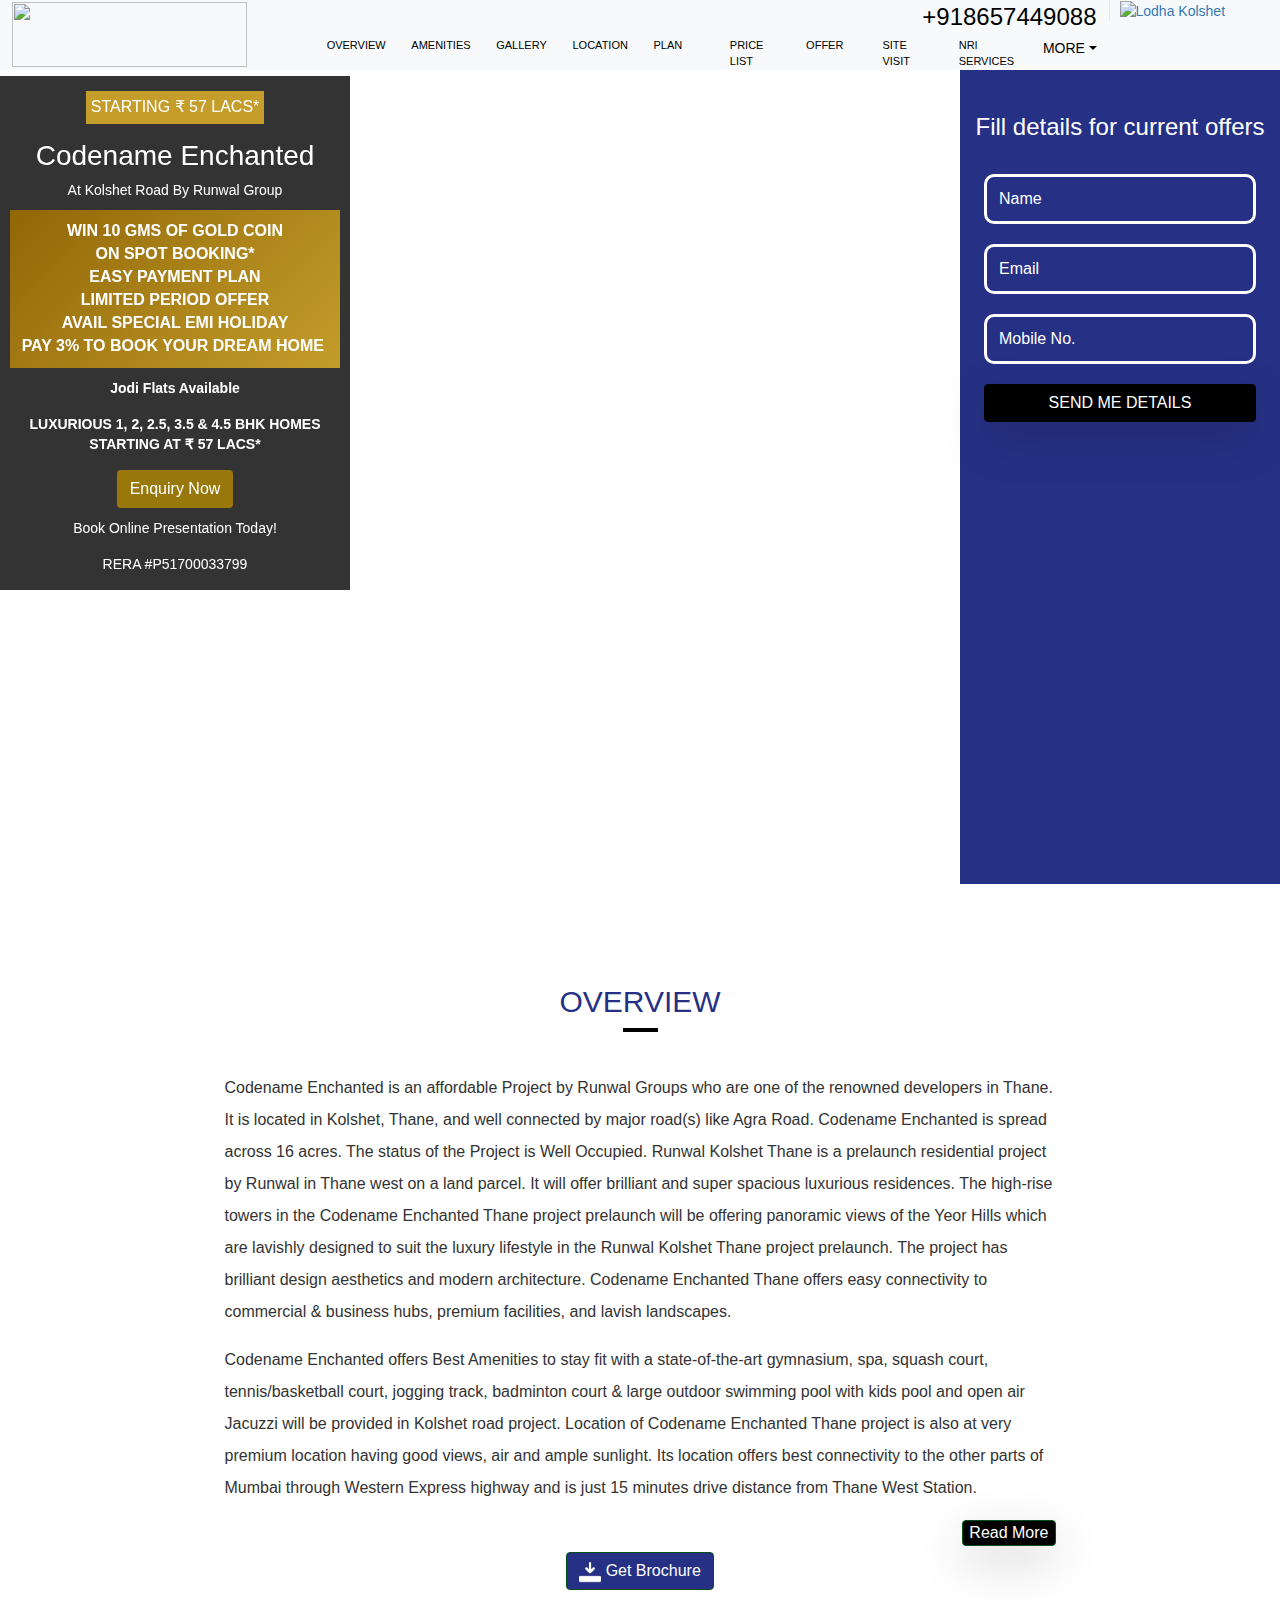
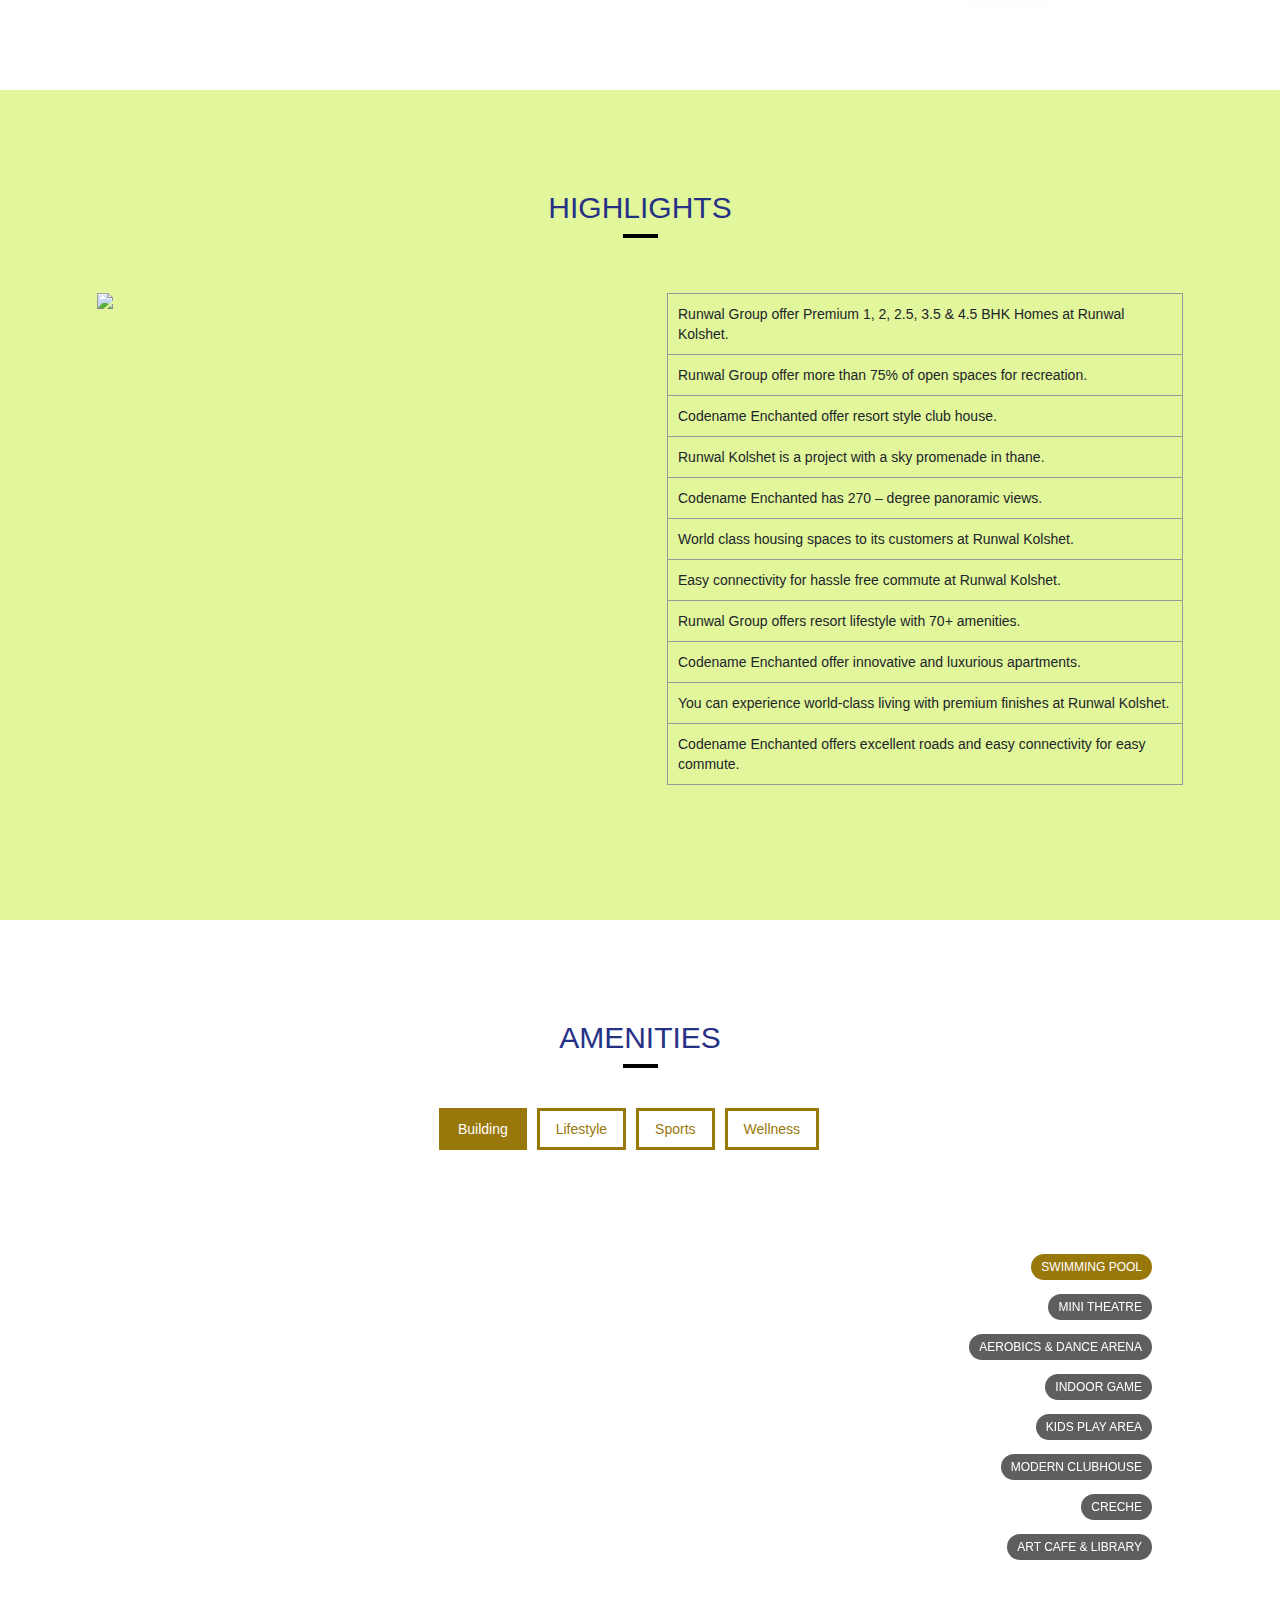
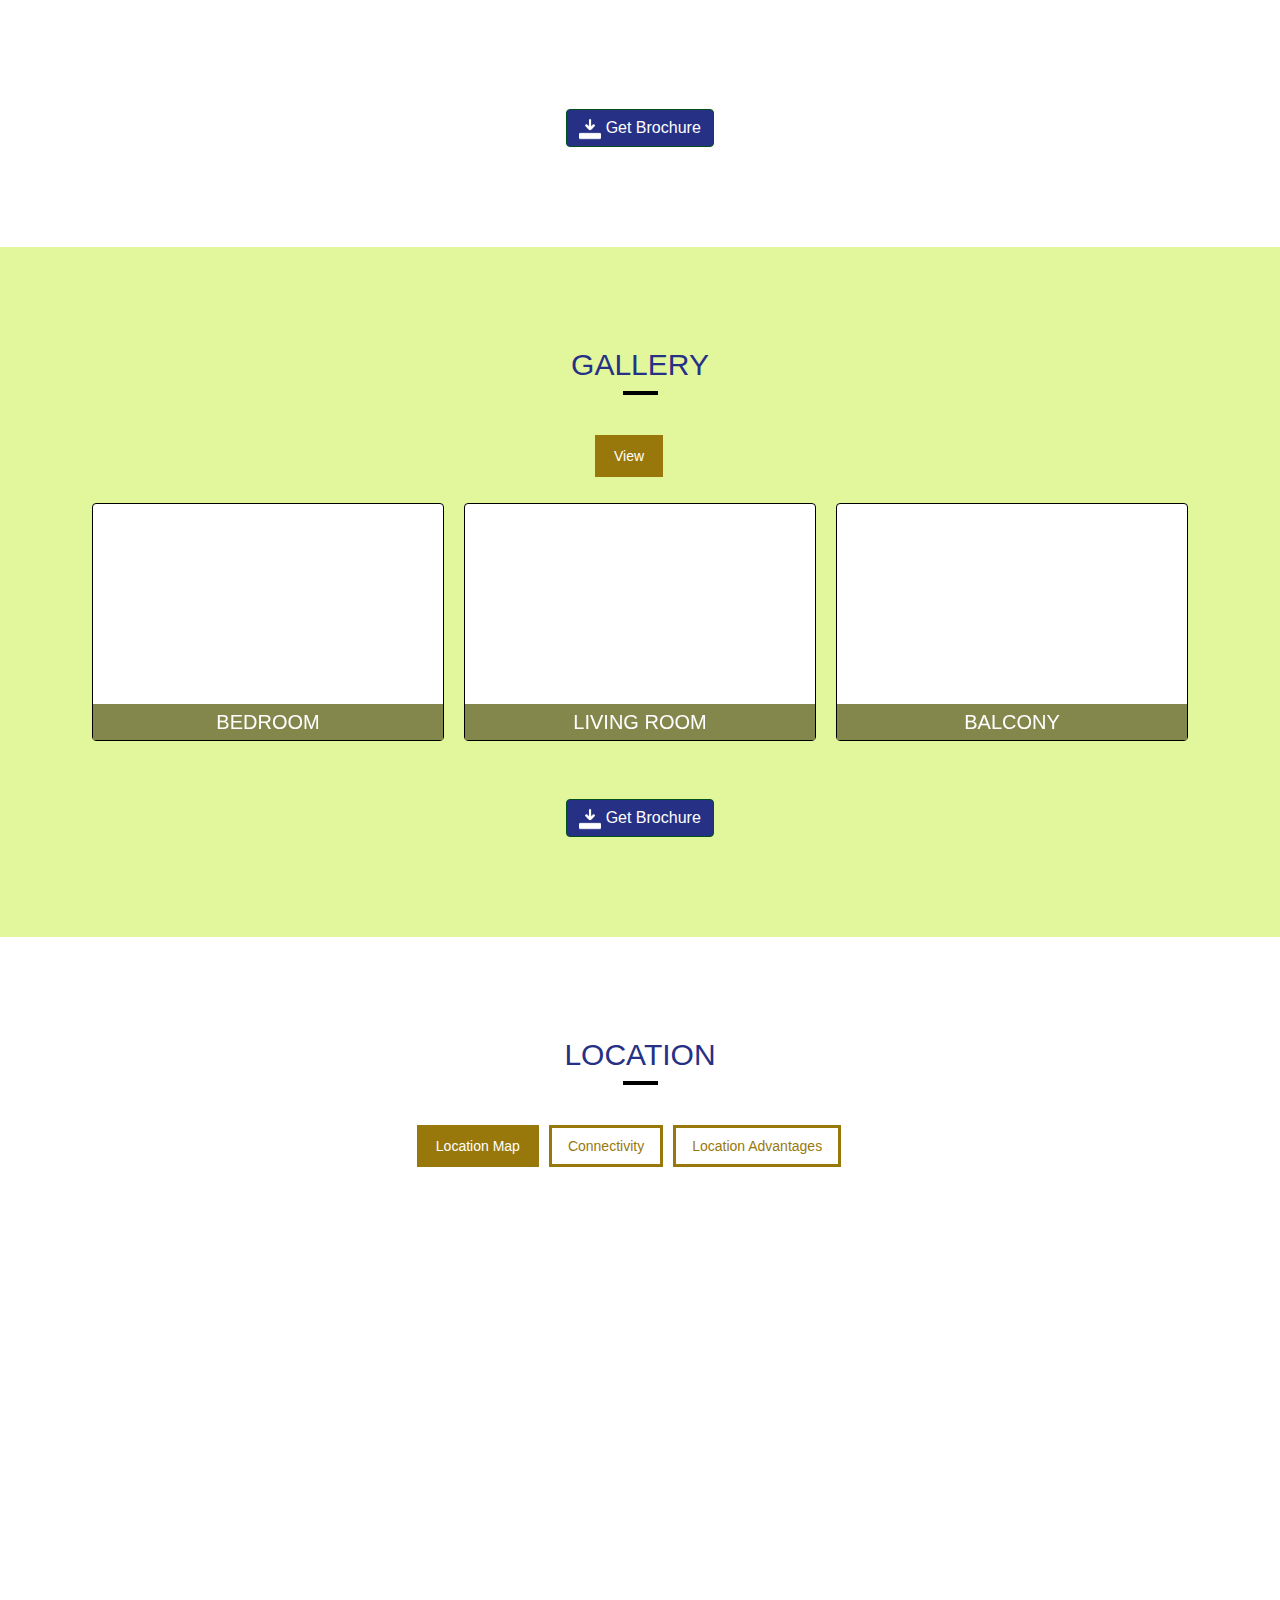
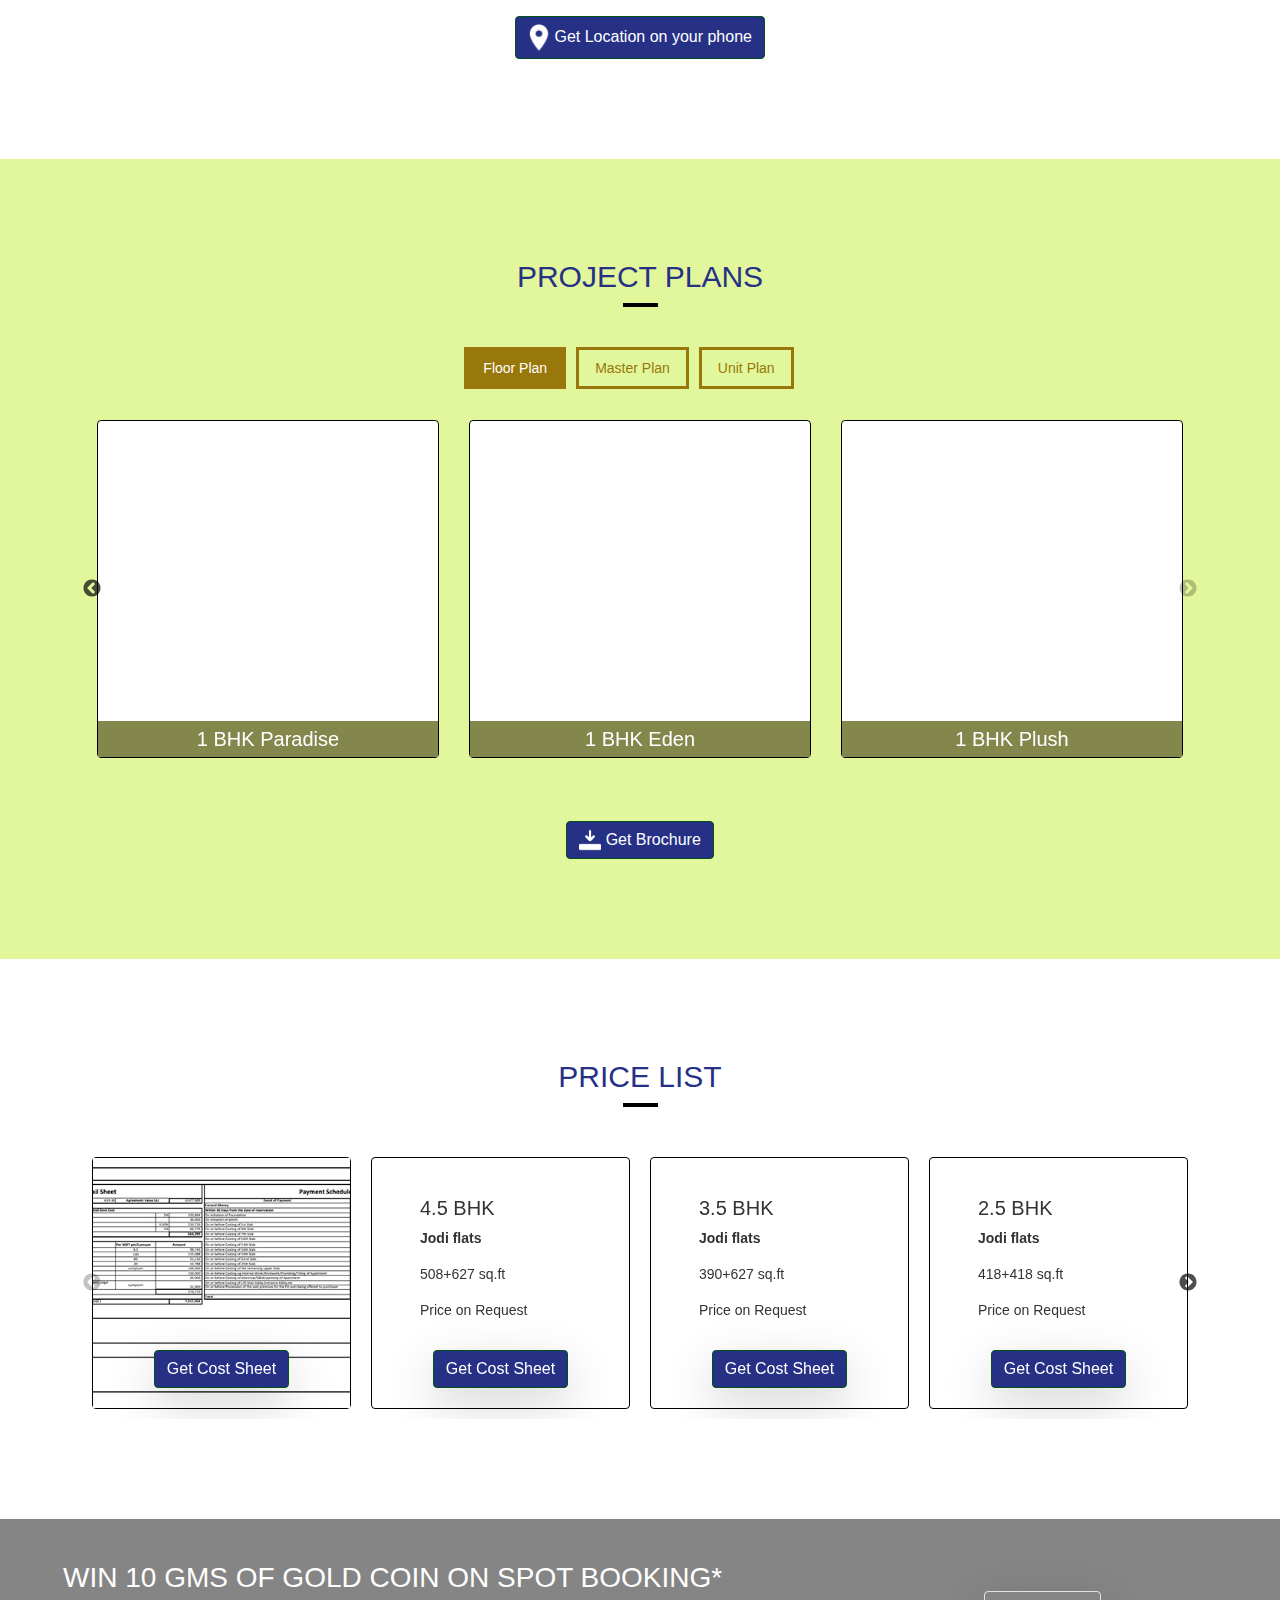
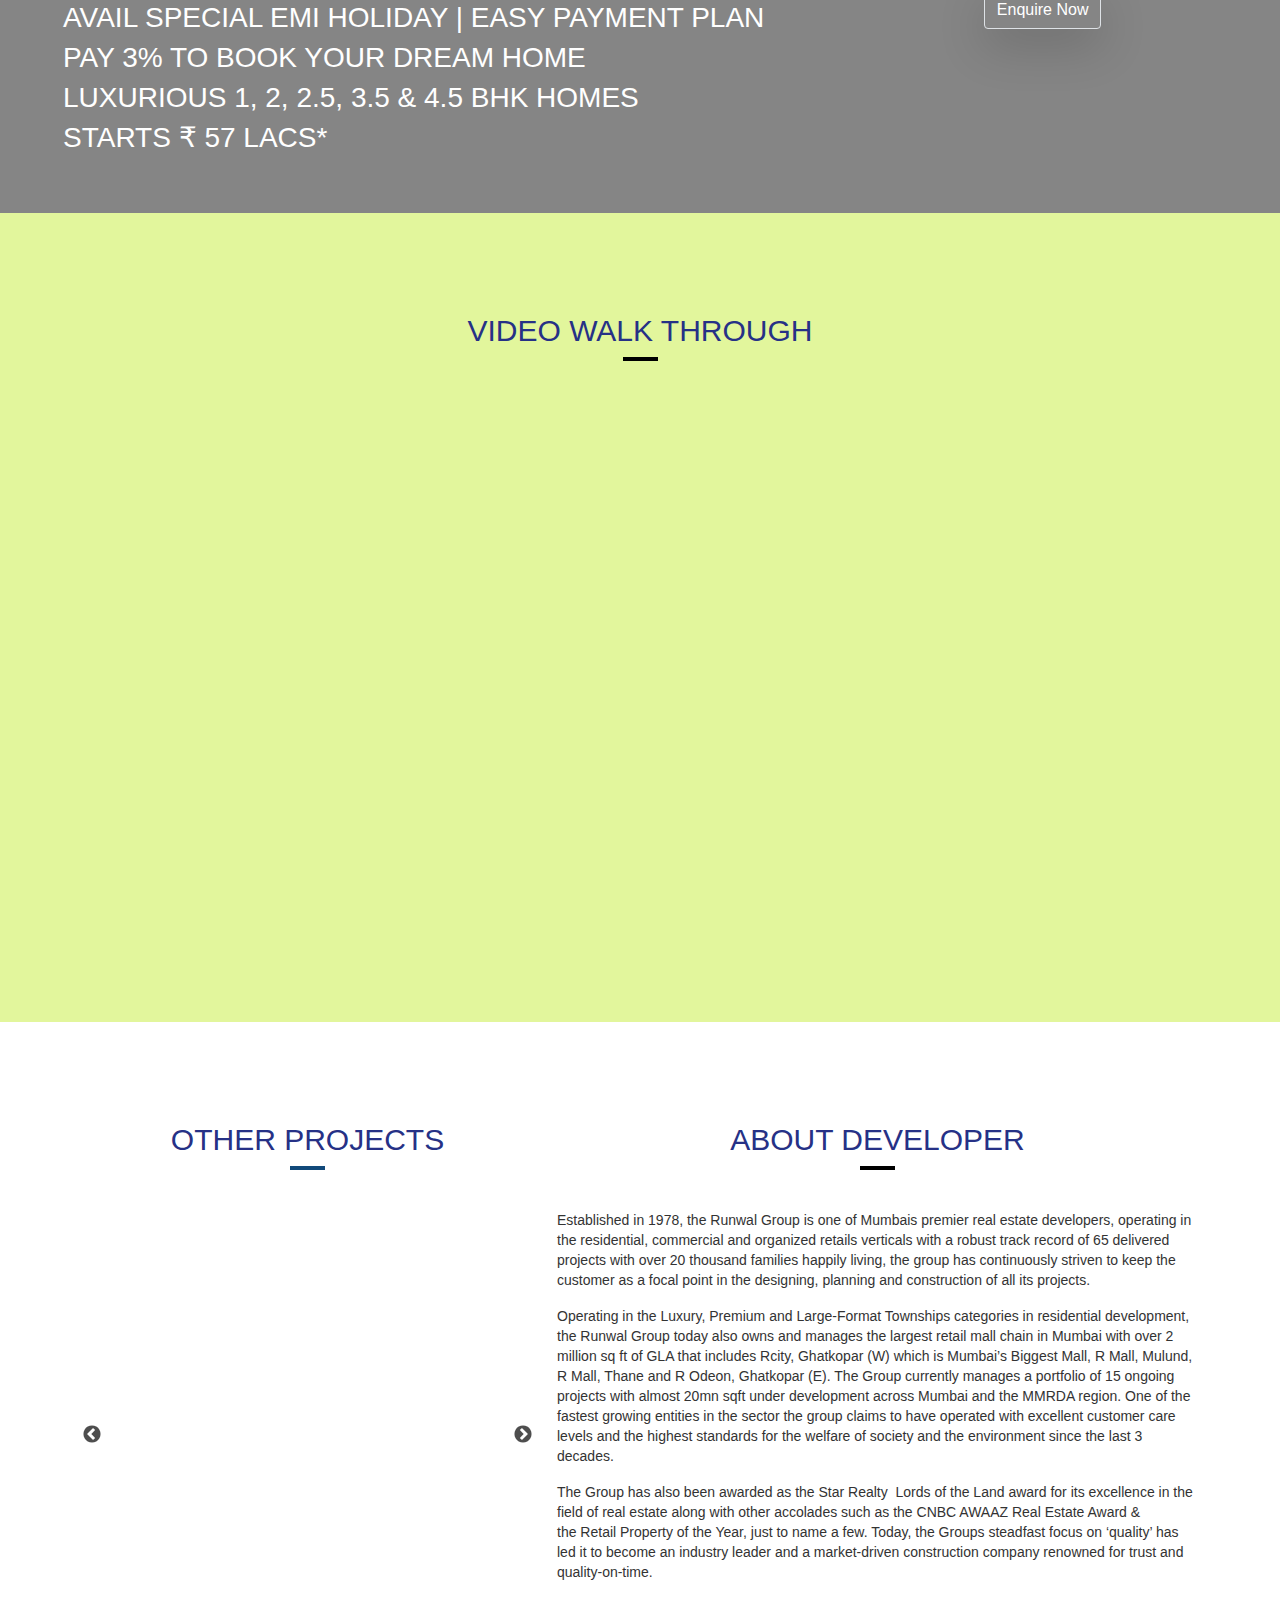
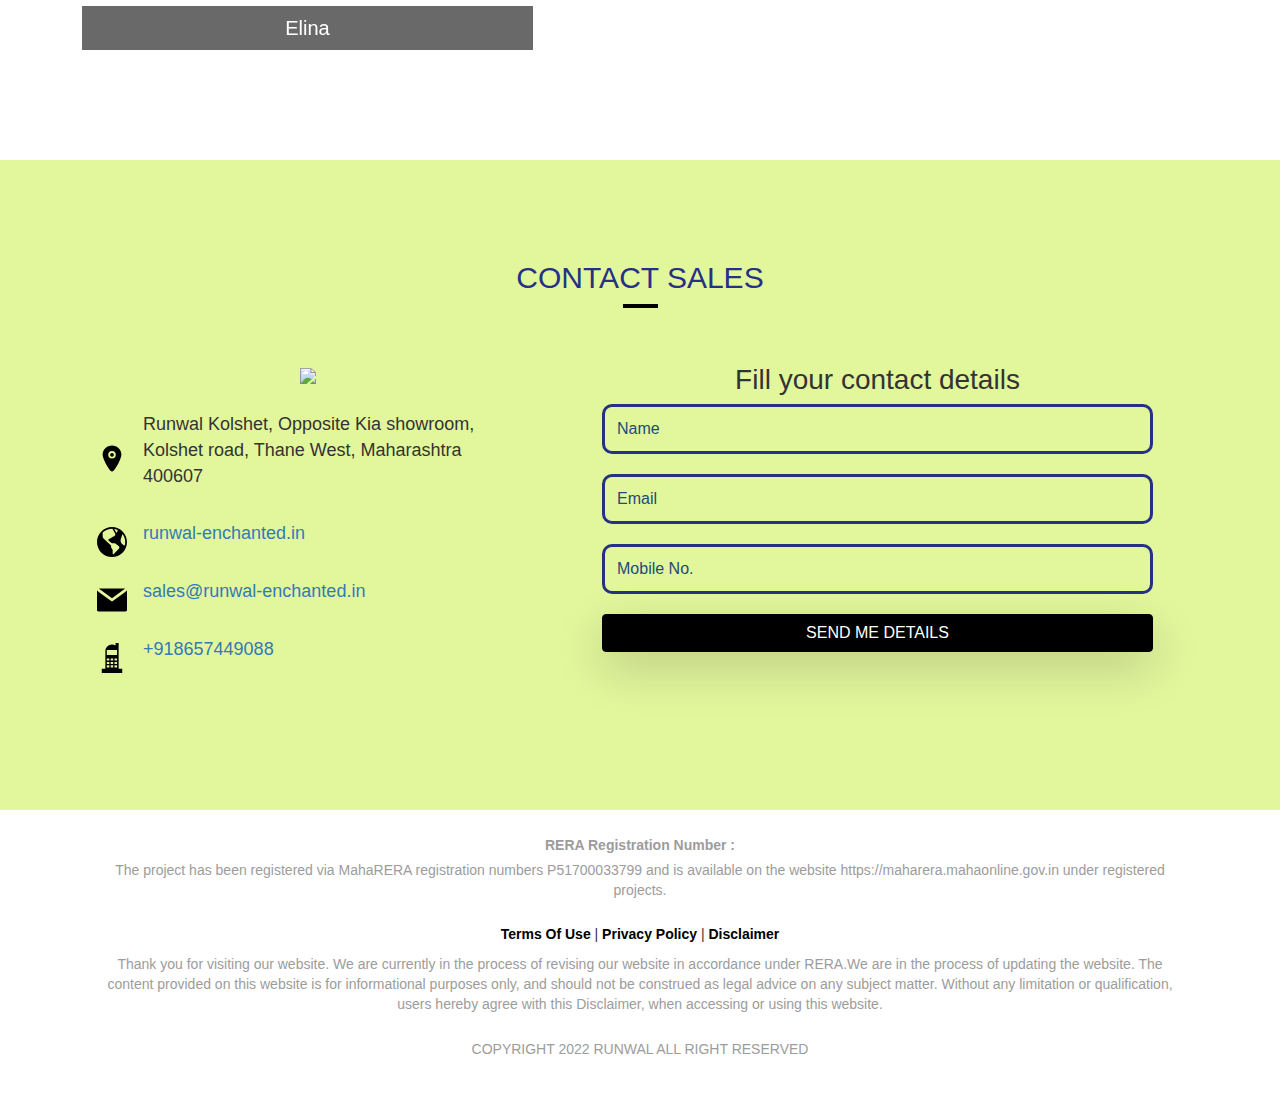
==== commit cb294c2e: "Updates" ====
--- a/index.html
+++ b/index.html
@@ -26,4 +26,147 @@
 #000000"></div></div><div class="row"><div class="col-lg-9 col-sm-12 col-10 m-auto"><div><p style="text-align:left">Codename Enchanted is an affordable Project by Runwal Groups who are one of the renowned developers in Thane. It is located in Kolshet, Thane, and well connected by major road(s) like Agra Road. Codename Enchanted is spread across 16 acres. The status of the Project is Well Occupied. Runwal Kolshet Thane is a prelaunch residential project by Runwal in Thane west on a land parcel. It will offer brilliant and super spacious luxurious residences. The high-rise towers in the Codename Enchanted Thane project prelaunch will be offering panoramic views of the Yeor Hills which are lavishly designed to suit the luxury lifestyle in the Runwal Kolshet Thane project prelaunch. The project has brilliant design aesthetics and modern architecture. Codename Enchanted Thane offers easy connectivity to commercial &amp; business hubs, premium facilities, and lavish landscapes.</p>
 <!-- --><p style="text-align:left">Codename Enchanted offers Best Amenities to stay fit with a state-of-the-art gymnasium, spa, squash court, tennis/basketball court, jogging track, badminton court &amp; large outdoor swimming pool with kids pool and open air Jacuzzi will be provided in Kolshet road project. Location of Codename Enchanted Thane project is also at very premium location having good views, air and ample sunlight. Its location offers best connectivity to the other parts of Mumbai through Western Express highway and is just 15 minutes drive distance from Thane West Station.</p>
 <!-- --><button type="button" class="btn btn-primary shadow-lg readmore" style="background-color:#000000">Read More</button><div class="read_more d-none"><p style="text-align:left">Codename Enchanted Thane are well ventilated and lets sunlight enter the living space and also allows fresh air to blow through the windows thus facilitating the fresh environment in the apartments of Runwal Kolshet in Thane project. It has exceptional recreational features and is designed and developed by renowned architects and engineers. Enjoy the outdoors with best themed landscapes, barbecue area, sculpture garden, meditation area and a rooftop garden with a banquet lounge.</p>
-<!-- --><button type="button" class="btn btn-primary shadow-lg readmoreclose" style="background-color:#000000">Close</button></div></div><div class="text-center mt-5"> <!-- --><button class="btn btn-primary" style="background-color:#263186"><img src="[data-uri]"/> Get Brochure<!-- --></button> <!-- --></div></div></div></div></section><div class="lazyload-wrapper "><div class="lazyload-placeholder"></div></div><div class="lazyload-wrapper "><div class="lazyload-placeholder"></div></div><div class="lazyload-wrapper "><div class="lazyload-placeholder"></div></div><div class="lazyload-wrapper "><div class="lazyload-placeholder"></div></div><div class="lazyload-wrapper "><div class="lazyload-placeholder"></div></div><div class="lazyload-wrapper "><div class="lazyload-placeholder"></div></div><div class="lazyload-wrapper "><div class="lazyload-placeholder"></div></div><div class="lazyload-wrapper "><div class="lazyload-placeholder"></div></div><div class="lazyload-wrapper "><div class="lazyload-placeholder"></div></div><div class="lazyload-wrapper "><div class="lazyload-placeholder"></div></div><div class="container-fluid fixed-bottom d-block d-lg-none" style="background-color:#bc8b2e"><div class="text-center row"><div class="col-5"><a href="javascript:void(0);" class="text-white" style="line-height:40px">Get Quote</a></div><div style="border-right:1px solid #4c4c4c;border-left:1px solid #4c4c4c" class="col-2"><a href="./whatsapp" style="line-height:40px"><img class="w-75" src="/static/whatsapp-logo-ea124139dc324ab2609116148f31c6bb.png" alt="whatsapp"/></a></div><div class="col-5"><a href="tel:+918657449088" class="text-white" style="line-height:40px">+918657449088</a></div></div></div></main></div><div id="gatsby-announcer" style="position:absolute;top:0;width:1px;height:1px;padding:0;overflow:hidden;clip:rect(0, 0, 0, 0);white-space:nowrap;border:0" aria-live="assertive" aria-atomic="true"></div></div><script id="gatsby-script-loader">/*<![CDATA[*/window.pagePath="/";window.___webpackCompilationHash="c5cb27d0b6d991070a9f";/*]]>*/</script><script id="gatsby-chunk-mapping">/*<![CDATA[*/window.___chunkMapping={"polyfill":["/polyfill-aeb021145874e8e3293c.js"],"app":["/app-e3ea75057bddfc18654e.js"],"gatsby-plugin-image":["/gatsby-plugin-image-aea88b55fff4e09b3262.js"],"component---src-pages-404-js":["/component---src-pages-404-js-fde59bc2b65793ce5053.js"],"component---src-pages-disclaimer-js":["/component---src-pages-disclaimer-js-795abf2617d767715f50.js"],"component---src-pages-index-js":["/component---src-pages-index-js-8f69f0f7eb7df644964e.js"],"component---src-pages-nri-js":["/component---src-pages-nri-js-3dd2b63639b1052167e4.js"],"component---src-pages-policy-js":["/component---src-pages-policy-js-4d6976546168d740d426.js"],"component---src-pages-terms-js":["/component---src-pages-terms-js-4508d915052785293f40.js"],"component---src-pages-thanks-js":["/component---src-pages-thanks-js-f7f2c45ba3e05ff53bbb.js"],"component---src-pages-whatsapp-js":["/component---src-pages-whatsapp-js-fc48b17834f4fe73b24d.js"]};/*]]>*/</script><script src="/polyfill-aeb021145874e8e3293c.js" nomodule=""></script><script src="/app-e3ea75057bddfc18654e.js" async=""></script><script src="/framework-db705f8e2ffa163848b0.js" async=""></script><script src="/webpack-runtime-05204fcac4568f9a14f5.js" async=""></script></body></html>+<!-- --><button type="button" class="btn btn-primary shadow-lg readmoreclose" style="background-color:#000000">Close</button></div></div><div class="text-center mt-5"> <!-- --><button class="btn btn-primary" style="background-color:#263186"><img src="[data-uri]"/> Get Brochure<!-- --></button> <!-- --></div></div></div></div></section><section id="highlights" class="bg" style="background-color:#E2F69C"><div class="container"><div class="box"><div class="header-title"><h2 class="text-center" style="color:#263186">Highlights</h2><div class="underline" style="border-bottom:4px solid 
+#000000"></div></div><div class="row"><div class="col-lg-6"><div class="content"> <!-- --><img src="https://ginfomedia.com/mls/wp-content/uploads/2022/02/WhatsApp-Image-2022-02-25-at-22.06.33-e1645855713616.jpeg" class="img-responsive resp2" style="width:100%;height:auto"/></div></div><div class="col-lg-6"><div class="content"><div class="heighlight-points"><table class="table table-bordered"><tbody><tr>
+<td>Runwal Group offer Premium 1, 2, 2.5, 3.5 &#038; 4.5 BHK Homes at Runwal Kolshet.</td>
+</tr>
+<tr>
+<td>Runwal Group offer more than 75% of open spaces for recreation.</td>
+</tr>
+<tr>
+<td>Codename Enchanted offer resort style club house.</td>
+</tr>
+<tr>
+<td>Runwal Kolshet is a project with a sky promenade in thane.</td>
+</tr>
+<tr>
+<td>Codename Enchanted has 270 &#8211; degree panoramic views.</td>
+</tr>
+<tr>
+<td>World class housing spaces to its customers at Runwal Kolshet.</td>
+</tr>
+<tr>
+<td>Easy connectivity for hassle free commute at Runwal Kolshet.</td>
+</tr>
+<tr>
+<td>Runwal Group offers resort lifestyle with 70+ amenities.</td>
+</tr>
+<tr>
+<td>Codename Enchanted offer innovative and luxurious apartments.</td>
+</tr>
+<tr>
+<td>You can experience world-class living with premium finishes at Runwal Kolshet.</td>
+</tr>
+<tr>
+<td>Codename Enchanted offers excellent roads and easy connectivity for easy commute.</td>
+</tr>
+</tbody></table></div></div></div></div></div></div></section><section id="amenities"><div class="container"><div class="header-title"><h2 class="text-center" style="color:#263186">amenities</h2><div class="underline" style="border-bottom:4px solid 
+#000000"></div></div><div class="row"><div class="flex-row nav nav-pills" role="tablist"><div class="nav-item"><a href="javascript:void(0);" role="tab" data-rr-ui-event-key="0" id="left-tabs-example-tab-0" aria-controls="left-tabs-example-tabpane-0" aria-selected="true" class="nav-link active">Building</a></div><div class="nav-item"><a href="javascript:void(0);" role="tab" data-rr-ui-event-key="1" id="left-tabs-example-tab-1" aria-controls="left-tabs-example-tabpane-1" aria-selected="false" tabindex="-1" class="nav-link">Lifestyle</a></div><div class="nav-item"><a href="javascript:void(0);" role="tab" data-rr-ui-event-key="2" id="left-tabs-example-tab-2" aria-controls="left-tabs-example-tabpane-2" aria-selected="false" tabindex="-1" class="nav-link">Sports</a></div><div class="nav-item"><a href="javascript:void(0);" role="tab" data-rr-ui-event-key="3" id="left-tabs-example-tab-3" aria-controls="left-tabs-example-tabpane-3" aria-selected="false" tabindex="-1" class="nav-link">Wellness</a></div></div><div class="p-3 px-md-5 pt-4 tab-content"><div role="tabpanel" id="left-tabs-example-tabpane-0" aria-labelledby="left-tabs-example-tab-0" class="fade tab-pane active show"><div class="slick-slider slick-initialized" dir="ltr"><div class="slick-list"><div class="slick-track" style="width:1700%;left:-100%"><div data-index="-1" tabindex="-1" class="slick-slide slick-cloned" aria-hidden="true" style="width:5.882352941176471%"><div><div tabindex="-1" style="width:100%;display:inline-block"><div class="amenities-image" style="background-image:url( https://ginfomedia.com/mls/wp-content/uploads/2017/11/a__Cantine-Merci-Marais-Nord-Parisa__.jpg)"></div></div></div></div><div data-index="0" class="slick-slide slick-active slick-current" tabindex="-1" aria-hidden="false" style="outline:none;width:5.882352941176471%"><div><div tabindex="-1" style="width:100%;display:inline-block"><div class="amenities-image" style="background-image:url( https://ginfomedia.com/mls/wp-content/uploads/2022/04/Swimming-Pool-kinds.jpeg)"></div></div></div></div><div data-index="1" class="slick-slide" tabindex="-1" aria-hidden="true" style="outline:none;width:5.882352941176471%"><div><div tabindex="-1" style="width:100%;display:inline-block"><div class="amenities-image" style="background-image:url( https://ginfomedia.com/mls/wp-content/uploads/2022/04/mini-theater-new.jpg)"></div></div></div></div><div data-index="2" class="slick-slide" tabindex="-1" aria-hidden="true" style="outline:none;width:5.882352941176471%"><div><div tabindex="-1" style="width:100%;display:inline-block"><div class="amenities-image" style="background-image:url( https://ginfomedia.com/mls/wp-content/uploads/2022/04/aerobics-training.jpg)"></div></div></div></div><div data-index="3" class="slick-slide" tabindex="-1" aria-hidden="true" style="outline:none;width:5.882352941176471%"><div><div tabindex="-1" style="width:100%;display:inline-block"><div class="amenities-image" style="background-image:url( https://ginfomedia.com/mls/wp-content/uploads/2020/11/indoor-clubhouse-scaled-1.jpg)"></div></div></div></div><div data-index="4" class="slick-slide" tabindex="-1" aria-hidden="true" style="outline:none;width:5.882352941176471%"><div><div tabindex="-1" style="width:100%;display:inline-block"><div class="amenities-image" style="background-image:url( https://ginfomedia.com/mls/wp-content/uploads/2017/11/Playground-and-Kids-e1645855871910.jpg)"></div></div></div></div><div data-index="5" class="slick-slide" tabindex="-1" aria-hidden="true" style="outline:none;width:5.882352941176471%"><div><div tabindex="-1" style="width:100%;display:inline-block"><div class="amenities-image" style="background-image:url( https://ginfomedia.com/mls/wp-content/uploads/2022/03/club-house.jpg)"></div></div></div></div><div data-index="6" class="slick-slide" tabindex="-1" aria-hidden="true" style="outline:none;width:5.882352941176471%"><div><div tabindex="-1" style="width:100%;display:inline-block"><div class="amenities-image" style="background-image:url( https://ginfomedia.com/mls/wp-content/uploads/2022/03/creche.jpg)"></div></div></div></div><div data-index="7" class="slick-slide" tabindex="-1" aria-hidden="true" style="outline:none;width:5.882352941176471%"><div><div tabindex="-1" style="width:100%;display:inline-block"><div class="amenities-image" style="background-image:url( https://ginfomedia.com/mls/wp-content/uploads/2017/11/a__Cantine-Merci-Marais-Nord-Parisa__.jpg)"></div></div></div></div><div data-index="8" tabindex="-1" class="slick-slide slick-cloned" aria-hidden="true" style="width:5.882352941176471%"><div><div tabindex="-1" style="width:100%;display:inline-block"><div class="amenities-image" style="background-image:url( https://ginfomedia.com/mls/wp-content/uploads/2022/04/Swimming-Pool-kinds.jpeg)"></div></div></div></div><div data-index="9" tabindex="-1" class="slick-slide slick-cloned" aria-hidden="true" style="width:5.882352941176471%"><div><div tabindex="-1" style="width:100%;display:inline-block"><div class="amenities-image" style="background-image:url( https://ginfomedia.com/mls/wp-content/uploads/2022/04/mini-theater-new.jpg)"></div></div></div></div><div data-index="10" tabindex="-1" class="slick-slide slick-cloned" aria-hidden="true" style="width:5.882352941176471%"><div><div tabindex="-1" style="width:100%;display:inline-block"><div class="amenities-image" style="background-image:url( https://ginfomedia.com/mls/wp-content/uploads/2022/04/aerobics-training.jpg)"></div></div></div></div><div data-index="11" tabindex="-1" class="slick-slide slick-cloned" aria-hidden="true" style="width:5.882352941176471%"><div><div tabindex="-1" style="width:100%;display:inline-block"><div class="amenities-image" style="background-image:url( https://ginfomedia.com/mls/wp-content/uploads/2020/11/indoor-clubhouse-scaled-1.jpg)"></div></div></div></div><div data-index="12" tabindex="-1" class="slick-slide slick-cloned" aria-hidden="true" style="width:5.882352941176471%"><div><div tabindex="-1" style="width:100%;display:inline-block"><div class="amenities-image" style="background-image:url( https://ginfomedia.com/mls/wp-content/uploads/2017/11/Playground-and-Kids-e1645855871910.jpg)"></div></div></div></div><div data-index="13" tabindex="-1" class="slick-slide slick-cloned" aria-hidden="true" style="width:5.882352941176471%"><div><div tabindex="-1" style="width:100%;display:inline-block"><div class="amenities-image" style="background-image:url( https://ginfomedia.com/mls/wp-content/uploads/2022/03/club-house.jpg)"></div></div></div></div><div data-index="14" tabindex="-1" class="slick-slide slick-cloned" aria-hidden="true" style="width:5.882352941176471%"><div><div tabindex="-1" style="width:100%;display:inline-block"><div class="amenities-image" style="background-image:url( https://ginfomedia.com/mls/wp-content/uploads/2022/03/creche.jpg)"></div></div></div></div><div data-index="15" tabindex="-1" class="slick-slide slick-cloned" aria-hidden="true" style="width:5.882352941176471%"><div><div tabindex="-1" style="width:100%;display:inline-block"><div class="amenities-image" style="background-image:url( https://ginfomedia.com/mls/wp-content/uploads/2017/11/a__Cantine-Merci-Marais-Nord-Parisa__.jpg)"></div></div></div></div></div></div><ul style="display:block" class="slick-dots"><li class="slick-active"><a>Swimming pool</a></li><li class=""><a>Mini Theatre</a></li><li class=""><a>Aerobics &amp; Dance Arena</a></li><li class=""><a>Indoor game</a></li><li class=""><a>Kids Play Area</a></li><li class=""><a>Modern clubhouse</a></li><li class=""><a>creche</a></li><li class=""><a>Art Cafe &amp; Library</a></li></ul></div></div><div role="tabpanel" id="left-tabs-example-tabpane-1" aria-labelledby="left-tabs-example-tab-1" class="fade tab-pane"><div class="slick-slider slick-initialized" dir="ltr"><div class="slick-list"><div class="slick-track" style="width:1300%;left:-100%"><div data-index="-1" tabindex="-1" class="slick-slide slick-cloned" aria-hidden="true" style="width:7.6923076923076925%"><div><div tabindex="-1" style="width:100%;display:inline-block"><div class="amenities-image" style="background-image:url( https://ginfomedia.com/mls/wp-content/uploads/2017/11/GYM.jpg)"></div></div></div></div><div data-index="0" class="slick-slide slick-active slick-current" tabindex="-1" aria-hidden="false" style="outline:none;width:7.6923076923076925%"><div><div tabindex="-1" style="width:100%;display:inline-block"><div class="amenities-image" style="background-image:url( https://ginfomedia.com/mls/wp-content/uploads/2022/04/Pharmacy-2.jpg)"></div></div></div></div><div data-index="1" class="slick-slide" tabindex="-1" aria-hidden="true" style="outline:none;width:7.6923076923076925%"><div><div tabindex="-1" style="width:100%;display:inline-block"><div class="amenities-image" style="background-image:url( https://ginfomedia.com/mls/wp-content/uploads/2022/03/5-Theme-Based-Gardens.jpg)"></div></div></div></div><div data-index="2" class="slick-slide" tabindex="-1" aria-hidden="true" style="outline:none;width:7.6923076923076925%"><div><div tabindex="-1" style="width:100%;display:inline-block"><div class="amenities-image" style="background-image:url( https://ginfomedia.com/mls/wp-content/uploads/2022/03/steam-room.jpg)"></div></div></div></div><div data-index="3" class="slick-slide" tabindex="-1" aria-hidden="true" style="outline:none;width:7.6923076923076925%"><div><div tabindex="-1" style="width:100%;display:inline-block"><div class="amenities-image" style="background-image:url( https://ginfomedia.com/mls/wp-content/uploads/2019/04/yoga1.jpg)"></div></div></div></div><div data-index="4" class="slick-slide" tabindex="-1" aria-hidden="true" style="outline:none;width:7.6923076923076925%"><div><div tabindex="-1" style="width:100%;display:inline-block"><div class="amenities-image" style="background-image:url( https://ginfomedia.com/mls/wp-content/uploads/2017/11/blog_photo_925F719E5695F4A-e1645855951102.png)"></div></div></div></div><div data-index="5" class="slick-slide" tabindex="-1" aria-hidden="true" style="outline:none;width:7.6923076923076925%"><div><div tabindex="-1" style="width:100%;display:inline-block"><div class="amenities-image" style="background-image:url( https://ginfomedia.com/mls/wp-content/uploads/2017/11/GYM.jpg)"></div></div></div></div><div data-index="6" tabindex="-1" class="slick-slide slick-cloned" aria-hidden="true" style="width:7.6923076923076925%"><div><div tabindex="-1" style="width:100%;display:inline-block"><div class="amenities-image" style="background-image:url( https://ginfomedia.com/mls/wp-content/uploads/2022/04/Pharmacy-2.jpg)"></div></div></div></div><div data-index="7" tabindex="-1" class="slick-slide slick-cloned" aria-hidden="true" style="width:7.6923076923076925%"><div><div tabindex="-1" style="width:100%;display:inline-block"><div class="amenities-image" style="background-image:url( https://ginfomedia.com/mls/wp-content/uploads/2022/03/5-Theme-Based-Gardens.jpg)"></div></div></div></div><div data-index="8" tabindex="-1" class="slick-slide slick-cloned" aria-hidden="true" style="width:7.6923076923076925%"><div><div tabindex="-1" style="width:100%;display:inline-block"><div class="amenities-image" style="background-image:url( https://ginfomedia.com/mls/wp-content/uploads/2022/03/steam-room.jpg)"></div></div></div></div><div data-index="9" tabindex="-1" class="slick-slide slick-cloned" aria-hidden="true" style="width:7.6923076923076925%"><div><div tabindex="-1" style="width:100%;display:inline-block"><div class="amenities-image" style="background-image:url( https://ginfomedia.com/mls/wp-content/uploads/2019/04/yoga1.jpg)"></div></div></div></div><div data-index="10" tabindex="-1" class="slick-slide slick-cloned" aria-hidden="true" style="width:7.6923076923076925%"><div><div tabindex="-1" style="width:100%;display:inline-block"><div class="amenities-image" style="background-image:url( https://ginfomedia.com/mls/wp-content/uploads/2017/11/blog_photo_925F719E5695F4A-e1645855951102.png)"></div></div></div></div><div data-index="11" tabindex="-1" class="slick-slide slick-cloned" aria-hidden="true" style="width:7.6923076923076925%"><div><div tabindex="-1" style="width:100%;display:inline-block"><div class="amenities-image" style="background-image:url( https://ginfomedia.com/mls/wp-content/uploads/2017/11/GYM.jpg)"></div></div></div></div></div></div><ul style="display:block" class="slick-dots"><li class="slick-active"><a>Pharmacy</a></li><li class=""><a>5 Theme-Based Gardens</a></li><li class=""><a>Steam Room</a></li><li class=""><a>Yoga Zone</a></li><li class=""><a>Jogging Track</a></li><li class=""><a>Gym</a></li></ul></div></div><div role="tabpanel" id="left-tabs-example-tabpane-2" aria-labelledby="left-tabs-example-tab-2" class="fade tab-pane"><div class="slick-slider slick-initialized" dir="ltr"><div class="slick-list"><div class="slick-track" style="width:1500%;left:-100%"><div data-index="-1" tabindex="-1" class="slick-slide slick-cloned" aria-hidden="true" style="width:6.666666666666667%"><div><div tabindex="-1" style="width:100%;display:inline-block"><div class="amenities-image" style="background-image:url( https://ginfomedia.com/mls/wp-content/uploads/2021/10/cctv.jpg)"></div></div></div></div><div data-index="0" class="slick-slide slick-active slick-current" tabindex="-1" aria-hidden="false" style="outline:none;width:6.666666666666667%"><div><div tabindex="-1" style="width:100%;display:inline-block"><div class="amenities-image" style="background-image:url( https://ginfomedia.com/mls/wp-content/uploads/2022/03/intercom.jpg)"></div></div></div></div><div data-index="1" class="slick-slide" tabindex="-1" aria-hidden="true" style="outline:none;width:6.666666666666667%"><div><div tabindex="-1" style="width:100%;display:inline-block"><div class="amenities-image" style="background-image:url( https://ginfomedia.com/mls/wp-content/uploads/2022/03/Fire-Fightning-1024x683-1.jpeg)"></div></div></div></div><div data-index="2" class="slick-slide" tabindex="-1" aria-hidden="true" style="outline:none;width:6.666666666666667%"><div><div tabindex="-1" style="width:100%;display:inline-block"><div class="amenities-image" style="background-image:url( https://ginfomedia.com/mls/wp-content/uploads/2022/03/fire-sprinkler-systems.jpg)"></div></div></div></div><div data-index="3" class="slick-slide" tabindex="-1" aria-hidden="true" style="outline:none;width:6.666666666666667%"><div><div tabindex="-1" style="width:100%;display:inline-block"><div class="amenities-image" style="background-image:url( https://ginfomedia.com/mls/wp-content/uploads/2021/10/parking-2.jpg)"></div></div></div></div><div data-index="4" class="slick-slide" tabindex="-1" aria-hidden="true" style="outline:none;width:6.666666666666667%"><div><div tabindex="-1" style="width:100%;display:inline-block"><div class="amenities-image" style="background-image:url( https://ginfomedia.com/mls/wp-content/uploads/2021/10/Fire-alarm-2.jpg)"></div></div></div></div><div data-index="5" class="slick-slide" tabindex="-1" aria-hidden="true" style="outline:none;width:6.666666666666667%"><div><div tabindex="-1" style="width:100%;display:inline-block"><div class="amenities-image" style="background-image:url( https://ginfomedia.com/mls/wp-content/uploads/2021/10/high_speed_elevator.jpg)"></div></div></div></div><div data-index="6" class="slick-slide" tabindex="-1" aria-hidden="true" style="outline:none;width:6.666666666666667%"><div><div tabindex="-1" style="width:100%;display:inline-block"><div class="amenities-image" style="background-image:url( https://ginfomedia.com/mls/wp-content/uploads/2021/10/cctv.jpg)"></div></div></div></div><div data-index="7" tabindex="-1" class="slick-slide slick-cloned" aria-hidden="true" style="width:6.666666666666667%"><div><div tabindex="-1" style="width:100%;display:inline-block"><div class="amenities-image" style="background-image:url( https://ginfomedia.com/mls/wp-content/uploads/2022/03/intercom.jpg)"></div></div></div></div><div data-index="8" tabindex="-1" class="slick-slide slick-cloned" aria-hidden="true" style="width:6.666666666666667%"><div><div tabindex="-1" style="width:100%;display:inline-block"><div class="amenities-image" style="background-image:url( https://ginfomedia.com/mls/wp-content/uploads/2022/03/Fire-Fightning-1024x683-1.jpeg)"></div></div></div></div><div data-index="9" tabindex="-1" class="slick-slide slick-cloned" aria-hidden="true" style="width:6.666666666666667%"><div><div tabindex="-1" style="width:100%;display:inline-block"><div class="amenities-image" style="background-image:url( https://ginfomedia.com/mls/wp-content/uploads/2022/03/fire-sprinkler-systems.jpg)"></div></div></div></div><div data-index="10" tabindex="-1" class="slick-slide slick-cloned" aria-hidden="true" style="width:6.666666666666667%"><div><div tabindex="-1" style="width:100%;display:inline-block"><div class="amenities-image" style="background-image:url( https://ginfomedia.com/mls/wp-content/uploads/2021/10/parking-2.jpg)"></div></div></div></div><div data-index="11" tabindex="-1" class="slick-slide slick-cloned" aria-hidden="true" style="width:6.666666666666667%"><div><div tabindex="-1" style="width:100%;display:inline-block"><div class="amenities-image" style="background-image:url( https://ginfomedia.com/mls/wp-content/uploads/2021/10/Fire-alarm-2.jpg)"></div></div></div></div><div data-index="12" tabindex="-1" class="slick-slide slick-cloned" aria-hidden="true" style="width:6.666666666666667%"><div><div tabindex="-1" style="width:100%;display:inline-block"><div class="amenities-image" style="background-image:url( https://ginfomedia.com/mls/wp-content/uploads/2021/10/high_speed_elevator.jpg)"></div></div></div></div><div data-index="13" tabindex="-1" class="slick-slide slick-cloned" aria-hidden="true" style="width:6.666666666666667%"><div><div tabindex="-1" style="width:100%;display:inline-block"><div class="amenities-image" style="background-image:url( https://ginfomedia.com/mls/wp-content/uploads/2021/10/cctv.jpg)"></div></div></div></div></div></div><ul style="display:block" class="slick-dots"><li class="slick-active"><a>Intercom Facility</a></li><li class=""><a>Fire Fighting</a></li><li class=""><a>Fire Sprinkle</a></li><li class=""><a>Parking area</a></li><li class=""><a>Fire alarm</a></li><li class=""><a>high speed elevator</a></li><li class=""><a>Cctv</a></li></ul></div></div><div role="tabpanel" id="left-tabs-example-tabpane-3" aria-labelledby="left-tabs-example-tab-3" class="fade tab-pane"><div class="slick-slider slick-initialized" dir="ltr"><div class="slick-list"><div class="slick-track" style="width:1500%;left:-100%"><div data-index="-1" tabindex="-1" class="slick-slide slick-cloned" aria-hidden="true" style="width:6.666666666666667%"><div><div tabindex="-1" style="width:100%;display:inline-block"><div class="amenities-image" style="background-image:url( https://ginfomedia.com/mls/wp-content/uploads/2022/03/Multi-sports-Courts.jpg)"></div></div></div></div><div data-index="0" class="slick-slide slick-active slick-current" tabindex="-1" aria-hidden="false" style="outline:none;width:6.666666666666667%"><div><div tabindex="-1" style="width:100%;display:inline-block"><div class="amenities-image" style="background-image:url( https://ginfomedia.com/mls/wp-content/uploads/2022/04/Mini-Golf-2.jpg)"></div></div></div></div><div data-index="1" class="slick-slide" tabindex="-1" aria-hidden="true" style="outline:none;width:6.666666666666667%"><div><div tabindex="-1" style="width:100%;display:inline-block"><div class="amenities-image" style="background-image:url( https://ginfomedia.com/mls/wp-content/uploads/2022/04/cycling.jpg)"></div></div></div></div><div data-index="2" class="slick-slide" tabindex="-1" aria-hidden="true" style="outline:none;width:6.666666666666667%"><div><div tabindex="-1" style="width:100%;display:inline-block"><div class="amenities-image" style="background-image:url( https://ginfomedia.com/mls/wp-content/uploads/2022/04/Cricket-Pitch-new.jpg)"></div></div></div></div><div data-index="3" class="slick-slide" tabindex="-1" aria-hidden="true" style="outline:none;width:6.666666666666667%"><div><div tabindex="-1" style="width:100%;display:inline-block"><div class="amenities-image" style="background-image:url( https://ginfomedia.com/mls/wp-content/uploads/2022/04/Rock-Climbing.jpg)"></div></div></div></div><div data-index="4" class="slick-slide" tabindex="-1" aria-hidden="true" style="outline:none;width:6.666666666666667%"><div><div tabindex="-1" style="width:100%;display:inline-block"><div class="amenities-image" style="background-image:url( https://ginfomedia.com/mls/wp-content/uploads/2022/04/tennis-count.jpg)"></div></div></div></div><div data-index="5" class="slick-slide" tabindex="-1" aria-hidden="true" style="outline:none;width:6.666666666666667%"><div><div tabindex="-1" style="width:100%;display:inline-block"><div class="amenities-image" style="background-image:url( https://ginfomedia.com/mls/wp-content/uploads/2022/03/Badminton-C.jpg)"></div></div></div></div><div data-index="6" class="slick-slide" tabindex="-1" aria-hidden="true" style="outline:none;width:6.666666666666667%"><div><div tabindex="-1" style="width:100%;display:inline-block"><div class="amenities-image" style="background-image:url( https://ginfomedia.com/mls/wp-content/uploads/2022/03/Multi-sports-Courts.jpg)"></div></div></div></div><div data-index="7" tabindex="-1" class="slick-slide slick-cloned" aria-hidden="true" style="width:6.666666666666667%"><div><div tabindex="-1" style="width:100%;display:inline-block"><div class="amenities-image" style="background-image:url( https://ginfomedia.com/mls/wp-content/uploads/2022/04/Mini-Golf-2.jpg)"></div></div></div></div><div data-index="8" tabindex="-1" class="slick-slide slick-cloned" aria-hidden="true" style="width:6.666666666666667%"><div><div tabindex="-1" style="width:100%;display:inline-block"><div class="amenities-image" style="background-image:url( https://ginfomedia.com/mls/wp-content/uploads/2022/04/cycling.jpg)"></div></div></div></div><div data-index="9" tabindex="-1" class="slick-slide slick-cloned" aria-hidden="true" style="width:6.666666666666667%"><div><div tabindex="-1" style="width:100%;display:inline-block"><div class="amenities-image" style="background-image:url( https://ginfomedia.com/mls/wp-content/uploads/2022/04/Cricket-Pitch-new.jpg)"></div></div></div></div><div data-index="10" tabindex="-1" class="slick-slide slick-cloned" aria-hidden="true" style="width:6.666666666666667%"><div><div tabindex="-1" style="width:100%;display:inline-block"><div class="amenities-image" style="background-image:url( https://ginfomedia.com/mls/wp-content/uploads/2022/04/Rock-Climbing.jpg)"></div></div></div></div><div data-index="11" tabindex="-1" class="slick-slide slick-cloned" aria-hidden="true" style="width:6.666666666666667%"><div><div tabindex="-1" style="width:100%;display:inline-block"><div class="amenities-image" style="background-image:url( https://ginfomedia.com/mls/wp-content/uploads/2022/04/tennis-count.jpg)"></div></div></div></div><div data-index="12" tabindex="-1" class="slick-slide slick-cloned" aria-hidden="true" style="width:6.666666666666667%"><div><div tabindex="-1" style="width:100%;display:inline-block"><div class="amenities-image" style="background-image:url( https://ginfomedia.com/mls/wp-content/uploads/2022/03/Badminton-C.jpg)"></div></div></div></div><div data-index="13" tabindex="-1" class="slick-slide slick-cloned" aria-hidden="true" style="width:6.666666666666667%"><div><div tabindex="-1" style="width:100%;display:inline-block"><div class="amenities-image" style="background-image:url( https://ginfomedia.com/mls/wp-content/uploads/2022/03/Multi-sports-Courts.jpg)"></div></div></div></div></div></div><ul style="display:block" class="slick-dots"><li class="slick-active"><a>Mini Golf</a></li><li class=""><a>Cycling Track</a></li><li class=""><a>Cricket Pitch</a></li><li class=""><a>Rock Climbing</a></li><li class=""><a>Tennis Court</a></li><li class=""><a>Badminton Court</a></li><li class=""><a>Multipurpose Court</a></li></ul></div></div></div><div class="text-center mt-5"> <!-- --><button class="btn btn-primary" style="background-color:#263186"><img src="[data-uri]"/> Get Brochure<!-- --></button> <!-- --></div></div></div></section><section id="gallery" class="bg" style="background-color:#E2F69C"><div class="container"><div class="header-title"><h2 class="text-center" style="color:#263186">gallery</h2><div class="underline" style="border-bottom:4px solid 
+#000000"></div></div><div class="row"><div class="flex-row nav nav-pills" role="tablist"><div class="nav-item"><a href="javascript:void(0);" role="tab" data-rr-ui-event-key="1" id="gallery-tabs-tab-1" aria-controls="gallery-tabs-tabpane-1" aria-selected="true" class="nav-link active">View</a></div></div><div class="tab-content"><div role="tabpanel" id="gallery-tabs-tabpane-1" aria-labelledby="gallery-tabs-tab-1" class="fade tab-pane active show"><div class="slick-slider slick-initialized"><div class="slick-list"><div class="slick-track" style="width:100%;left:-100%"><div data-index="0" class="slick-slide slick-current" tabindex="-1" aria-hidden="true" style="outline:none;width:33.333333333333336%"><div><div class="item" tabindex="-1" style="width:100%;display:inline-block"> <!-- --><a data-fancybox="Gallery" data-src="https://ginfomedia.com/mls/wp-content/uploads/2020/11/Bedroom_View.jpg" href="javascript:void(0);"><div class="card"><div class="lazyload-wrapper "><div style="height:200px" class="lazyload-placeholder"></div></div><h5>Bedroom</h5></div></a> <!-- --></div></div></div><div data-index="1" class="slick-slide" tabindex="-1" aria-hidden="true" style="outline:none;width:33.333333333333336%"><div><div class="item" tabindex="-1" style="width:100%;display:inline-block"> <!-- --><a data-fancybox="Gallery" data-src="https://ginfomedia.com/mls/wp-content/uploads/2020/11/Living_7K.jpg" href="javascript:void(0);"><div class="card"><div class="lazyload-wrapper "><div style="height:200px" class="lazyload-placeholder"></div></div><h5>Living Room</h5></div></a> <!-- --></div></div></div><div data-index="2" class="slick-slide" tabindex="-1" aria-hidden="true" style="outline:none;width:33.333333333333336%"><div><div class="item" tabindex="-1" style="width:100%;display:inline-block"> <!-- --><a data-fancybox="Gallery" data-src="https://ginfomedia.com/mls/wp-content/uploads/2017/12/2016-05-12-4-31-39jd.jpg" href="javascript:void(0);"><div class="card"><div class="lazyload-wrapper "><div style="height:200px" class="lazyload-placeholder"></div></div><h5>Balcony</h5></div></a> <!-- --></div></div></div></div></div></div></div></div><div class="text-center mt-5"> <!-- --><button class="btn btn-primary" style="background-color:#263186"><img src="[data-uri]"/> Get Brochure<!-- --></button> <!-- --></div></div></div></section><section id="location"><div class="container"><div class="box"><div class="header-title"><h2 class="text-center" style="color:#263186">LOCATION</h2><div class="underline" style="border-bottom:4px solid 
+#000000"></div></div><div class="row"><div class="flex-row nav nav-pills" role="tablist"><div class="nav-item"><a href="javascript:void(0);" role="tab" data-rr-ui-event-key="1" id="gallery-tabs-tab-1" aria-controls="gallery-tabs-tabpane-1" aria-selected="true" class="nav-link active">Location Map</a></div><div class="nav-item"><a href="javascript:void(0);" role="tab" data-rr-ui-event-key="2" id="gallery-tabs-tab-2" aria-controls="gallery-tabs-tabpane-2" aria-selected="false" tabindex="-1" class="nav-link">Connectivity</a></div><div class="nav-item"><a href="javascript:void(0);" role="tab" data-rr-ui-event-key="3" id="gallery-tabs-tab-3" aria-controls="gallery-tabs-tabpane-3" aria-selected="false" tabindex="-1" class="nav-link">Location Advantages</a></div></div><div class="tab-content"><div role="tabpanel" id="gallery-tabs-tabpane-1" aria-labelledby="gallery-tabs-tab-1" class="fade tab-pane active show"><div class="map-container"><div style="height:400px;width:100%;display:inline-block;overflow:hidden;margin-bottom:-20px"><div id="LocationMapContent" class=""> <!-- --><iframe class="custom-google-map" style="position:relative;top:-130px;border:none" src="https://www.google.com/maps/embed?pb=!1m18!1m12!1m3!1d15068.87792855926!2d72.97807437072134!3d19.22926405262599!2m3!1f0!2f0!3f0!3m2!1i1024!2i768!4f13.1!3m3!1m2!1s0x3be7bb31ab17120b%3A0x8eb72751ca59a142!2sRunwal%20Thane!5e0!3m2!1sen!2sin!4v1646290296502!5m2!1sen!2sin
+" width="100%" height="500px"></iframe></div></div></div></div><div role="tabpanel" id="gallery-tabs-tabpane-2" aria-labelledby="gallery-tabs-tab-2" class="fade tab-pane"><div class="row"><div class="col-md-6"> <!-- --><a data-fancybox="true" href="assets/img/location map.jpeg"> <!-- --><img src="/static/Location-967c1aa26b1534f8946dfe30122b1e1a.jpg" class="w-100" alt="JP Dream Homes"/></a> <!-- --></div><div class="col-md-6"><div class="accordion"><div class="accordion-item"><h2 class="accordion-header"><button type="button" aria-expanded="true" class="accordion-button">Connectivity</button></h2><div class="accordion-collapse collapse show"><div class="accordion-body"><ul>
+<!-- --><li>Mulund – 27 Min</li>
+<!-- --><li>Airoli – 32 Min</li>
+<!-- --><li>International Airport – 58 Min</li>
+<!-- --><li>Thane Bus Depot – 22 Min</li>
+<!-- --><li>Eastern Express Hwy – 39 Min</li>
+<!-- --><li>Thane West – 10 Min</li>
+<!-- --><li>Kalyan – Bhiwandi Road – 30 Min</li>
+<!-- --><li>Ghodbunder Highway – 23 Min</li>
+<!-- --></ul>
+<!-- --></div></div></div><div class="accordion-item"><h2 class="accordion-header"><button type="button" aria-expanded="false" class="accordion-button collapsed">Infrastructure</button></h2><div class="accordion-collapse collapse"><div class="accordion-body"><ul>
+<!-- --><li>D.A.V. Public School – 7 Min</li>
+<!-- --><li>Lodha World School – 12 Min</li>
+<!-- --><li>Tikuji-ni-Wadi – 12 Min</li>
+<!-- --><li>Viviana Mall – 12 Min</li>
+<!-- --><li>R City Mall – 38 Min</li>
+<!-- --><li>D Mart – 5 Min</li>
+<!-- --><li>Jupiter Hospital – 12 Min</li>
+<!-- --><li>Tigers Zone. National Park – 22 Min</li>
+<!-- --><li>Lodha Upper Thane Football Ground – 29 Min</li>
+<!-- --></ul>
+<!-- --></div></div></div><div class="accordion-item"><h2 class="accordion-header"><button type="button" aria-expanded="false" class="accordion-button collapsed">Neighborhood</button></h2><div class="accordion-collapse collapse"><div class="accordion-body"><ul>
+<!-- --><li>Kolshet Industrial Area – 13 Min</li>
+<!-- --><li>Manorama Nagar – 10 Min</li>
+<!-- --><li>Majiwada – 13 Mins</li>
+<!-- --><li>Patlipada – 13 Mins</li>
+<!-- --><li>Bhiwandi – 45 min</li>
+<!-- --></ul>
+<!-- --></div></div></div></div></div></div></div><div role="tabpanel" id="gallery-tabs-tabpane-3" aria-labelledby="gallery-tabs-tab-3" class="fade tab-pane"><div class="slick-slider slick-initialized"><div class="slick-list"><div class="slick-track" style="width:100%;left:-100%"><div data-index="0" class="slick-slide slick-current" tabindex="-1" aria-hidden="true" style="outline:none;width:25%"><div><div class="item" tabindex="-1" style="width:100%;display:inline-block"><div class="card"><div class="location-image" style="background-image:url( https://ginfomedia.com/mls/wp-content/uploads/2017/11/health.jpg)"></div><h5 style="background-color:#263186">Wellness</h5><ul>
+<!-- --><li>Jupiter Hospital</li>
+<!-- --><li>Param Hospital</li>
+<!-- --><li>Vedanta Hospital</li>
+<!-- --><li>Bethany Hospital</li>
+<!-- --><li>Lok Hospital</li>
+<!-- --><li>Horizon Hospital</li>
+<!-- --><li>Titan Hospital</li>
+<!-- --></ul>
+<!-- --></div></div></div></div><div data-index="1" class="slick-slide" tabindex="-1" aria-hidden="true" style="outline:none;width:25%"><div><div class="item" tabindex="-1" style="width:100%;display:inline-block"><div class="card"><div class="location-image" style="background-image:url( https://ginfomedia.com/mls/wp-content/uploads/2017/11/shopping.jpg)"></div><h5 style="background-color:#263186">Shopping</h5><ul>
+<!-- --><li>Viviana Mall</li>
+<!-- --><li>Korum Mall</li>
+<!-- --><li>R Mall</li>
+<!-- --><li>Wonder Mall</li>
+<!-- --><li>High Street Mall</li>
+<!-- --><li>D-mart</li>
+<!-- --><li>Big-Bazar</li>
+<!-- --></ul>
+<!-- --></div></div></div></div><div data-index="2" class="slick-slide" tabindex="-1" aria-hidden="true" style="outline:none;width:25%"><div><div class="item" tabindex="-1" style="width:100%;display:inline-block"><div class="card"><div class="location-image" style="background-image:url( https://ginfomedia.com/mls/wp-content/uploads/2017/11/School.png)"></div><h5 style="background-color:#263186">Education</h5><ul>
+<!-- --><li>Smt. Sulochanadevi Singhania School</li>
+<!-- --><li>A. K. Joshi English Medium School</li>
+<!-- --><li>Orchids International School</li>
+<!-- --><li>D.A.V. Public School</li>
+<!-- --><li>Podar International School</li>
+<!-- --><li>C.P. Goenka International School</li>
+<!-- --></ul>
+<!-- --></div></div></div></div><div data-index="3" class="slick-slide" tabindex="-1" aria-hidden="true" style="outline:none;width:25%"><div><div class="item" tabindex="-1" style="width:100%;display:inline-block"><div class="card"><div class="location-image" style="background-image:url( https://ginfomedia.com/mls/wp-content/uploads/2017/11/office-bulding.jpg)"></div><h5 style="background-color:#263186">Commercial</h5><ul>
+<!-- --><li>Wagle Industrial Estate</li>
+<!-- --><li>Mulund MIDC</li>
+<!-- --><li>Airoli MIDC</li>
+<!-- --><li>Orion Business Park</li>
+<!-- --><li>Seepz MIDC</li>
+<!-- --><li>IThink Lodha</li>
+<!-- --><li>TCS</li>
+<!-- --></ul>
+<!-- --></div></div></div></div></div></div></div></div></div><div class="text-center mt-5"> <!-- --><button class="btn btn-primary" style="background-color:#263186"><img src="[data-uri]"/>  Get Location on your phone<!-- --></button> <!-- --></div></div></div></div></section><section id="plan" class="bg" style="background-color:#E2F69C"><div class="container"><div class="header-title"><h2 class="text-center" style="color:#263186">PROJECT PLANS</h2><div class="underline" style="border-bottom:4px solid 
+#000000"></div></div><div class="row"><div class="flex-row nav nav-pills" role="tablist"><div class="nav-item"><a href="javascript:void(0);" role="tab" data-rr-ui-event-key="1" id="gallery-tabs-tab-1" aria-controls="gallery-tabs-tabpane-1" aria-selected="true" class="nav-link active">Floor Plan</a></div><div class="nav-item"><a href="javascript:void(0);" role="tab" data-rr-ui-event-key="2" id="gallery-tabs-tab-2" aria-controls="gallery-tabs-tabpane-2" aria-selected="false" tabindex="-1" class="nav-link">Master Plan</a></div><div class="nav-item"><a href="javascript:void(0);" role="tab" data-rr-ui-event-key="3" id="gallery-tabs-tab-3" aria-controls="gallery-tabs-tabpane-3" aria-selected="false" tabindex="-1" class="nav-link">Unit Plan</a></div></div><div class="tab-content"><div role="tabpanel" id="gallery-tabs-tabpane-1" aria-labelledby="gallery-tabs-tab-1" class="fade tab-pane active show"><div class="slick-slider slick-initialized" dir="ltr"><button type="button" data-role="none" class="slick-arrow slick-prev" style="display:block"> <!-- -->Previous<!-- --></button><div class="slick-list"><div class="slick-track" style="width:200%;left:-100%"><div data-index="0" class="slick-slide slick-current" tabindex="-1" aria-hidden="true" style="outline:none;width:16.666666666666668%"><div><div class="item" tabindex="-1" style="width:100%;display:inline-block"><a data-fancybox="Plans" data-src="https://ginfomedia.com/mls/wp-content/uploads/2022/03/BWR-floor-plans-12-X-85_page-0004.jpg" href="javascript:void(0);"><div class="card"><div class="plan-image" style="background-image:url( https://ginfomedia.com/mls/wp-content/uploads/2022/03/BWR-floor-plans-12-X-85_page-0004.jpg)"></div><h5>2 BHK Paradise</h5></div></a></div></div></div><div data-index="1" class="slick-slide" tabindex="-1" aria-hidden="true" style="outline:none;width:16.666666666666668%"><div><div class="item" tabindex="-1" style="width:100%;display:inline-block"><a data-fancybox="Plans" data-src="https://ginfomedia.com/mls/wp-content/uploads/2022/03/BWR-floor-plans-12-X-85_page-0009.jpg" href="javascript:void(0);"><div class="card"><div class="plan-image" style="background-image:url( https://ginfomedia.com/mls/wp-content/uploads/2022/03/BWR-floor-plans-12-X-85_page-0009.jpg)"></div><h5>2 BHK Plush</h5></div></a></div></div></div><div data-index="2" class="slick-slide" tabindex="-1" aria-hidden="true" style="outline:none;width:16.666666666666668%"><div><div class="item" tabindex="-1" style="width:100%;display:inline-block"><a data-fancybox="Plans" data-src="https://ginfomedia.com/mls/wp-content/uploads/2022/03/BWR-floor-plans-12-X-85_page-0007.jpg" href="javascript:void(0);"><div class="card"><div class="plan-image" style="background-image:url( https://ginfomedia.com/mls/wp-content/uploads/2022/03/BWR-floor-plans-12-X-85_page-0007.jpg)"></div><h5>2 BHK Eden</h5></div></a></div></div></div><div data-index="3" class="slick-slide slick-active" tabindex="-1" aria-hidden="false" style="outline:none;width:16.666666666666668%"><div><div class="item" tabindex="-1" style="width:100%;display:inline-block"><a data-fancybox="Plans" data-src="https://ginfomedia.com/mls/wp-content/uploads/2022/03/BWR-floor-plans-12-X-85_page-0006.jpg" href="javascript:void(0);"><div class="card"><div class="plan-image" style="background-image:url( https://ginfomedia.com/mls/wp-content/uploads/2022/03/BWR-floor-plans-12-X-85_page-0006.jpg)"></div><h5>1 BHK Paradise</h5></div></a></div></div></div><div data-index="4" class="slick-slide slick-active" tabindex="-1" aria-hidden="false" style="outline:none;width:16.666666666666668%"><div><div class="item" tabindex="-1" style="width:100%;display:inline-block"><a data-fancybox="Plans" data-src="https://ginfomedia.com/mls/wp-content/uploads/2019/04/BWR-floor-plans-12-X-85_page-0008.jpg" href="javascript:void(0);"><div class="card"><div class="plan-image" style="background-image:url( https://ginfomedia.com/mls/wp-content/uploads/2019/04/BWR-floor-plans-12-X-85_page-0008.jpg)"></div><h5>1 BHK Eden</h5></div></a></div></div></div><div data-index="5" class="slick-slide slick-active" tabindex="-1" aria-hidden="false" style="outline:none;width:16.666666666666668%"><div><div class="item" tabindex="-1" style="width:100%;display:inline-block"><a data-fancybox="Plans" data-src="https://ginfomedia.com/mls/wp-content/uploads/2019/04/BWR-floor-plans-12-X-85_page-0005.jpg" href="javascript:void(0);"><div class="card"><div class="plan-image" style="background-image:url( https://ginfomedia.com/mls/wp-content/uploads/2019/04/BWR-floor-plans-12-X-85_page-0005.jpg)"></div><h5>1 BHK Plush</h5></div></a></div></div></div></div></div><button type="button" data-role="none" class="slick-arrow slick-next slick-disabled" style="display:block"> <!-- -->Next<!-- --></button></div></div><div role="tabpanel" id="gallery-tabs-tabpane-2" aria-labelledby="gallery-tabs-tab-2" class="fade tab-pane"><div class="slick-slider slick-initialized"><div class="slick-list"><div class="slick-track" style="width:33.333333333333336%;left:-100%"><div data-index="0" class="slick-slide slick-current" tabindex="-1" aria-hidden="true" style="outline:none;width:100%"><div><div class="item" tabindex="-1" style="width:100%;display:inline-block"><a data-fancybox="Plans" data-src="https://ginfomedia.com/mls/wp-content/uploads/2019/04/BWR-floor-plans-12-X-85_page-0002.jpg" href="javascript:void(0);"><div class="card"><div class="plan-image" style="background-image:url( https://ginfomedia.com/mls/wp-content/uploads/2019/04/BWR-floor-plans-12-X-85_page-0002.jpg)"></div><h5>Master Layout</h5></div></a></div></div></div></div></div></div></div><div role="tabpanel" id="gallery-tabs-tabpane-3" aria-labelledby="gallery-tabs-tab-3" class="fade tab-pane"><div class="slick-slider slick-initialized"><div class="slick-list"><div class="slick-track" style="width:33.333333333333336%;left:-100%"><div data-index="0" class="slick-slide slick-current" tabindex="-1" aria-hidden="true" style="outline:none;width:100%"><div><div class="item" tabindex="-1" style="width:100%;display:inline-block"><a data-fancybox="Plans" data-src="https://ginfomedia.com/mls/wp-content/uploads/2019/04/BWR-floor-plans-12-X-85_page-0002.jpg" href="javascript:void(0);"><div class="card"><div class="plan-image" style="background-image:url( https://ginfomedia.com/mls/wp-content/uploads/2019/04/BWR-floor-plans-12-X-85_page-0002.jpg)"></div><h5>Master Layout</h5></div></a></div></div></div></div></div></div></div></div><div class="text-center mt-5"> <!-- --><button class="btn btn-primary" style="background-color:#263186"><img src="[data-uri]"/> Get Brochure<!-- --></button> <!-- --></div></div></div></section><section id="price"><div class="container"><div class="header-title"><h2 class="text-center" style="color:#263186">price list</h2><div class="underline" style="border-bottom:4px solid 
+#000000"></div><div class="slick-slider slick-initialized" dir="ltr"><button type="button" data-role="none" class="slick-arrow slick-prev slick-disabled" style="display:block"> <!-- -->Previous<!-- --></button><div class="slick-list"><div class="slick-track" style="width:250%;left:0%"><div data-index="0" class="slick-slide slick-active slick-current" tabindex="-1" aria-hidden="false" style="outline:none;width:10%"><div><div class="item" tabindex="-1" style="width:100%;display:inline-block"><div class="card bg-transparent"><div class="price-image" style="background-image:url( /static/costing-details-51c062e124ec56e6517c50bfb50c8c92.jpeg)"><div class="text-center"><button type="button" class="btn btn-primary shadow-lg position-relative" style="top:12rem;background-color:#263186">Get Cost Sheet</button></div></div></div></div></div></div><div data-index="1" class="slick-slide slick-active" tabindex="-1" aria-hidden="false" style="outline:none;width:10%"><div><div class="item" tabindex="-1" style="width:100%;display:inline-block"><div class="card bg-transparent"><div class="price-image px-5"><div class="text-center"><button type="button" class="btn btn-primary shadow-lg position-relative" style="top:12rem;background-color:#263186">Get Cost Sheet</button></div><h5>4.5 BHK</h5><div><p><strong>Jodi flats</strong></p>
+<p>508+627 sq.ft</p>
+<p>Price on Request</p>
+</div></div></div></div></div></div><div data-index="2" class="slick-slide slick-active" tabindex="-1" aria-hidden="false" style="outline:none;width:10%"><div><div class="item" tabindex="-1" style="width:100%;display:inline-block"><div class="card bg-transparent"><div class="price-image px-5"><div class="text-center"><button type="button" class="btn btn-primary shadow-lg position-relative" style="top:12rem;background-color:#263186">Get Cost Sheet</button></div><h5>3.5 BHK</h5><div><p><strong>Jodi flats</strong></p>
+<p>390+627 sq.ft</p>
+<p>Price on Request</p>
+</div></div></div></div></div></div><div data-index="3" class="slick-slide slick-active" tabindex="-1" aria-hidden="false" style="outline:none;width:10%"><div><div class="item" tabindex="-1" style="width:100%;display:inline-block"><div class="card bg-transparent"><div class="price-image px-5"><div class="text-center"><button type="button" class="btn btn-primary shadow-lg position-relative" style="top:12rem;background-color:#263186">Get Cost Sheet</button></div><h5>2.5 BHK</h5><div><p><strong>Jodi flats</strong></p>
+<p>418+418 sq.ft</p>
+<p>Price on Request</p>
+</div></div></div></div></div></div><div data-index="4" class="slick-slide" tabindex="-1" aria-hidden="true" style="outline:none;width:10%"><div><div class="item" tabindex="-1" style="width:100%;display:inline-block"><div class="card bg-transparent"><div class="price-image px-5"><div class="text-center"><button type="button" class="btn btn-primary shadow-lg position-relative" style="top:12rem;background-color:#263186">Get Cost Sheet</button></div><h5>2 BHK (Paradise)</h5><div><p>627 sq.ft</p>
+<p>₹ 1.15 Cr*</p>
+</div></div></div></div></div></div><div data-index="5" class="slick-slide" tabindex="-1" aria-hidden="true" style="outline:none;width:10%"><div><div class="item" tabindex="-1" style="width:100%;display:inline-block"><div class="card bg-transparent"><div class="price-image px-5"><div class="text-center"><button type="button" class="btn btn-primary shadow-lg position-relative" style="top:12rem;background-color:#263186">Get Cost Sheet</button></div><h5>2 BHK (Plush)</h5><div><p>587 sq.ft</p>
+<p>₹ 1.01 Cr*</p>
+</div></div></div></div></div></div><div data-index="6" class="slick-slide" tabindex="-1" aria-hidden="true" style="outline:none;width:10%"><div><div class="item" tabindex="-1" style="width:100%;display:inline-block"><div class="card bg-transparent"><div class="price-image px-5"><div class="text-center"><button type="button" class="btn btn-primary shadow-lg position-relative" style="top:12rem;background-color:#263186">Get Cost Sheet</button></div><h5>2 BHK (Eden)</h5><div><p>508 sq.ft</p>
+<p>₹ 87 Lacs*</p>
+</div></div></div></div></div></div><div data-index="7" class="slick-slide" tabindex="-1" aria-hidden="true" style="outline:none;width:10%"><div><div class="item" tabindex="-1" style="width:100%;display:inline-block"><div class="card bg-transparent"><div class="price-image px-5"><div class="text-center"><button type="button" class="btn btn-primary shadow-lg position-relative" style="top:12rem;background-color:#263186">Get Cost Sheet</button></div><h5>1 BHK (Paradise)</h5><div><p>418 sq.ft</p>
+<p>₹ 72 Lacs*</p>
+</div></div></div></div></div></div><div data-index="8" class="slick-slide" tabindex="-1" aria-hidden="true" style="outline:none;width:10%"><div><div class="item" tabindex="-1" style="width:100%;display:inline-block"><div class="card bg-transparent"><div class="price-image px-5"><div class="text-center"><button type="button" class="btn btn-primary shadow-lg position-relative" style="top:12rem;background-color:#263186">Get Cost Sheet</button></div><h5>1 BHK (Plush)</h5><div><p>390 sq.ft</p>
+<p>₹ 66 Lacs*</p>
+</div></div></div></div></div></div><div data-index="9" class="slick-slide" tabindex="-1" aria-hidden="true" style="outline:none;width:10%"><div><div class="item" tabindex="-1" style="width:100%;display:inline-block"><div class="card bg-transparent"><div class="price-image px-5"><div class="text-center"><button type="button" class="btn btn-primary shadow-lg position-relative" style="top:12rem;background-color:#263186">Get Cost Sheet</button></div><h5>1 BHK (Eden)</h5><div><p>355 sq.ft</p>
+<p>₹ 57 LACS*</p>
+</div></div></div></div></div></div></div></div><button type="button" data-role="none" class="slick-arrow slick-next" style="display:block"> <!-- -->Next<!-- --></button></div></div></div></section><section id="offer" class="p-0" style="background-image:url( https://ginfomedia.com/mls/wp-content/uploads/2022/02/Deck.jpg);background-attachment:fixed;background-position:center;background-repeat:no-repeat;background-size:cover"><div class="container-fluid py-4 px-md-5" style="background-color:rgba(0, 0, 0, 0.48)"><div class="row"><div class="col-sm-12"><div class="row"><div class="col-md-8"><h3 class="subscribe-title"><span><p>WIN 10 GMS OF GOLD COIN ON SPOT BOOKING*<br />
+AVAIL SPECIAL EMI HOLIDAY | EASY PAYMENT PLAN<br />
+PAY 3% TO BOOK YOUR DREAM HOME<br />
+LUXURIOUS 1, 2, 2.5, 3.5 &#038; 4.5 BHK HOMES<br /> STARTS ₹ 57 LACS*</p>
+</span></h3></div><div class="col-md-4 text-center"> <!-- --><button type="button" class="btn shadow-lg text-white border my-md-5 my-0 mt-5">Enquire Now</button></div></div></div></div></div></section><section id="video" class="bg" style="background-color:#E2F69C"><div class="container"><div class="box"><div class="header-title"><h2 class="text-center" style="color:#263186">Video Walk Through</h2><div class="underline" style="border-bottom:4px solid 
+#000000"></div></div><div class="row"><div class="col-md-12"><p><iframe class="px-md-5" title="YouTube video player" src="https://www.youtube.com/embed/-5_HtpnvrXI" width="100%" frameBorder="0" allowfullscreen=""></iframe></p>
+<!-- --></div></div></div></div></section><section><div class="container"><div class="row"><div class="col-lg-5"><div class="header-title"><h2 class="text-center" style="color:#263186">OTHER PROJECTS </h2><div class="underline"></div></div><div class="slick-slider slick-initialized" dir="ltr"><button type="button" data-role="none" class="slick-arrow slick-prev" style="display:block"> <!-- -->Previous<!-- --></button><div class="slick-list"><div class="slick-track" style="width:900%;left:-100%"><div data-index="-1" tabindex="-1" class="slick-slide slick-cloned" aria-hidden="true" style="width:11.11111111111111%"><div><div tabindex="-1" style="width:100%;display:inline-block"><div class="slider-image" style="background-image:url( https://ginfomedia.com/mls/wp-content/uploads/2019/04/pearl.jpg);height:50vh"><div class="developer_title"><h5 class="mb-0">Pearl</h5></div></div></div></div></div><div data-index="0" class="slick-slide slick-active slick-current" tabindex="-1" aria-hidden="false" style="outline:none;width:11.11111111111111%"><div><div tabindex="-1" style="width:100%;display:inline-block"><div class="slider-image" style="background-image:url( https://ginfomedia.com/mls/wp-content/uploads/2019/04/elina.png);height:50vh"><div class="developer_title"><h5 class="mb-0">Elina</h5></div></div></div></div></div><div data-index="1" class="slick-slide" tabindex="-1" aria-hidden="true" style="outline:none;width:11.11111111111111%"><div><div tabindex="-1" style="width:100%;display:inline-block"><div class="slider-image" style="background-image:url( https://ginfomedia.com/mls/wp-content/uploads/2019/04/eirene.jpg);height:50vh"><div class="developer_title"><h5 class="mb-0">Eirene</h5></div></div></div></div></div><div data-index="2" class="slick-slide" tabindex="-1" aria-hidden="true" style="outline:none;width:11.11111111111111%"><div><div tabindex="-1" style="width:100%;display:inline-block"><div class="slider-image" style="background-image:url( https://ginfomedia.com/mls/wp-content/uploads/2019/04/The_Reserve.jpg);height:50vh"><div class="developer_title"><h5 class="mb-0">The Reserve</h5></div></div></div></div></div><div data-index="3" class="slick-slide" tabindex="-1" aria-hidden="true" style="outline:none;width:11.11111111111111%"><div><div tabindex="-1" style="width:100%;display:inline-block"><div class="slider-image" style="background-image:url( https://ginfomedia.com/mls/wp-content/uploads/2019/04/pearl.jpg);height:50vh"><div class="developer_title"><h5 class="mb-0">Pearl</h5></div></div></div></div></div><div data-index="4" tabindex="-1" class="slick-slide slick-cloned" aria-hidden="true" style="width:11.11111111111111%"><div><div tabindex="-1" style="width:100%;display:inline-block"><div class="slider-image" style="background-image:url( https://ginfomedia.com/mls/wp-content/uploads/2019/04/elina.png);height:50vh"><div class="developer_title"><h5 class="mb-0">Elina</h5></div></div></div></div></div><div data-index="5" tabindex="-1" class="slick-slide slick-cloned" aria-hidden="true" style="width:11.11111111111111%"><div><div tabindex="-1" style="width:100%;display:inline-block"><div class="slider-image" style="background-image:url( https://ginfomedia.com/mls/wp-content/uploads/2019/04/eirene.jpg);height:50vh"><div class="developer_title"><h5 class="mb-0">Eirene</h5></div></div></div></div></div><div data-index="6" tabindex="-1" class="slick-slide slick-cloned" aria-hidden="true" style="width:11.11111111111111%"><div><div tabindex="-1" style="width:100%;display:inline-block"><div class="slider-image" style="background-image:url( https://ginfomedia.com/mls/wp-content/uploads/2019/04/The_Reserve.jpg);height:50vh"><div class="developer_title"><h5 class="mb-0">The Reserve</h5></div></div></div></div></div><div data-index="7" tabindex="-1" class="slick-slide slick-cloned" aria-hidden="true" style="width:11.11111111111111%"><div><div tabindex="-1" style="width:100%;display:inline-block"><div class="slider-image" style="background-image:url( https://ginfomedia.com/mls/wp-content/uploads/2019/04/pearl.jpg);height:50vh"><div class="developer_title"><h5 class="mb-0">Pearl</h5></div></div></div></div></div></div></div><button type="button" data-role="none" class="slick-arrow slick-next" style="display:block"> <!-- -->Next<!-- --></button></div></div><div class="col-lg-7"><div class="header-title mt-lg-0 mt-5"><h2 class="text-center" style="color:#263186">ABOUT DEVELOPER</h2><div class="underline" style="border-bottom:4px solid 
+#000000"></div></div><p class="developer-para"><div><p style="text-align: left">Established in 1978, the Runwal Group is one of Mumbais premier real estate developers, operating in the residential, commercial and organized retails verticals with a robust track record of 65 delivered projects with over 20 thousand families happily living, the group has continuously striven to keep the customer as a focal point in the designing, planning and construction of all its projects.</p>
+<p style="text-align: left">Operating in the Luxury, Premium and Large-Format Townships categories in residential development, the Runwal Group today also owns and manages the largest retail mall chain in Mumbai with over 2 million sq ft of GLA that includes Rcity, Ghatkopar (W) which is Mumbai&#8217;s Biggest Mall, R Mall, Mulund, R Mall, Thane and R Odeon, Ghatkopar (E). The Group currently manages a portfolio of 15 ongoing projects with almost 20mn sqft under development across Mumbai and the MMRDA region. One of the fastest growing entities in the sector the group claims to have operated with excellent customer care levels and the highest standards for the welfare of society and the environment since the last 3 decades.</p>
+<p style="text-align: left">The Group has also been awarded as the Star Realty  Lords of the Land award for its excellence in the field of real estate along with other accolades such as the CNBC AWAAZ Real Estate Award &amp; the Retail Property of the Year, just to name a few. Today, the Groups steadfast focus on &#8216;quality&#8217; has led it to become an industry leader and a market-driven construction company renowned for trust and quality-on-time.</p>
+<p>&nbsp;</p>
+</div></p></div></div></div></section><section id="contact-sales" class="bg" style="background-color:#E2F69C"><div class="container"><div class="box"></div><div class="header-title"><h2 class="text-center" style="color:#263186">Contact Sales</h2><div class="underline" style="border-bottom:4px solid 
+#000000"></div></div><div class="row"><div class="col-md-5"><div class="content"><div class="info"><div class="text-center mb-4"> <!-- --><a href="./"> <!-- --><img style="width:16rem" src="https://ginfomedia.com/mls/wp-content/uploads/2022/04/Runwal-enchanted-logo-1.png"/> <!-- --></a> <!-- --></div><div class="text-center mb-4">  </div><div class="d-flex mb-3"> <!-- --><img style="width:30px" src="[data-uri]"/><p class="ps-3 m-0"><div><p>Runwal Kolshet, Opposite Kia showroom, Kolshet road, Thane West, Maharashtra 400607</p>
+</div></p></div><div class="d-flex mb-3"><img style="width:30px" src="[data-uri]"/><p class="ps-3 m-0"><a href=""><div><p><a href="https://runwal-enchanted.in/">runwal-enchanted.in</a></p>
+</div></a></p></div><div class="d-flex mb-3"> <!-- --><img style="width:30px" src="[data-uri]"/><p class="ps-3 m-0"><a href=""><div><p><a href="mailto:info@runwal-enchanted.in">sales@runwal-enchanted.in</a></p>
+</div></a></p></div><div class="d-flex mb-3"> <!-- --><img style="width:30px" src="[data-uri]"/><p class="ps-3 m-0"><a href=""><div><p>+918657449088</p>
+</div></a></p></div></div></div></div><div class="col-md-7"><div class="content"><div class="visible-xs"><h3 class="text-center">Fill your contact details</h3></div><form id="contactForm" class="pform"><div class="mb-3"><input type="text" class="form-control" name="name" placeholder="Name" style="border-color:#263186"/></div><div class="mb-3"> <!-- --><input type="email" class="form-control" name="email" placeholder="Email" style="border-color:#263186"/> <!-- --></div><div class="mb-3"> <!-- --><input type="number" class="form-control mobile" name="mobile" placeholder="Mobile No." style="border-color:#263186"/> <!-- --></div><p class="text-danger form_error"></p><button type="button" class="btn btn-primary shadow-lg w-100" style="background-color:#000000;border:1px solid 
+#000000">SEND ME DETAILS</button></form></div></div></div></div></section><footer><div class="container"><p class="rera-container"> <!-- --><b> RERA Registration Number :</b> <!-- --></p><p class="rera-container fw-normal mb-4">The project has been registered via MahaRERA registration numbers P51700033799 and is available on the website https://maharera.mahaonline.gov.in under registered projects.</p>
+<!-- --><div class="leagal"> <!-- --><a href="./terms">Terms Of Use</a> | <!-- --><a href="./policy">Privacy Policy</a> | <!-- --><a href="./disclaimer">Disclaimer</a> <!-- --></div><p class="disclaimer">Thank you for visiting our website. We are currently in the process of revising our website in accordance under RERA.We are in the process of updating the website. The content provided on this website is for informational purposes only, and should not be construed as legal advice on any subject matter. Without any limitation or qualification, users hereby agree with this Disclaimer, when accessing or using this website.</p><p class="disclaimer">COPYRIGHT 2022 RUNWAL ALL RIGHT RESERVED</p>
+<!-- --></div></footer><div class="container-fluid fixed-bottom d-block d-lg-none" style="background-color:#bc8b2e"><div class="text-center row"><div class="col-5"><a href="javascript:void(0);" class="text-white" style="line-height:40px">Get Quote</a></div><div style="border-right:1px solid #4c4c4c;border-left:1px solid #4c4c4c" class="col-2"><a href="./whatsapp" style="line-height:40px"><img class="w-75" src="/static/whatsapp-logo-ea124139dc324ab2609116148f31c6bb.png" alt="whatsapp"/></a></div><div class="col-5"><a href="tel:+918657449088" class="text-white" style="line-height:40px">+918657449088</a></div></div></div></main></div><div id="gatsby-announcer" style="position:absolute;top:0;width:1px;height:1px;padding:0;overflow:hidden;clip:rect(0, 0, 0, 0);white-space:nowrap;border:0" aria-live="assertive" aria-atomic="true"></div></div><script id="gatsby-script-loader">/*<![CDATA[*/window.pagePath="/";window.___webpackCompilationHash="707fd82ecd55ea4cdea2";/*]]>*/</script><script id="gatsby-chunk-mapping">/*<![CDATA[*/window.___chunkMapping={"polyfill":["/polyfill-aeb021145874e8e3293c.js"],"app":["/app-e3ea75057bddfc18654e.js"],"gatsby-plugin-image":["/gatsby-plugin-image-aea88b55fff4e09b3262.js"],"component---src-pages-404-js":["/component---src-pages-404-js-fde59bc2b65793ce5053.js"],"component---src-pages-disclaimer-js":["/component---src-pages-disclaimer-js-795abf2617d767715f50.js"],"component---src-pages-index-js":["/component---src-pages-index-js-150f916cc9eb4005d7fa.js"],"component---src-pages-nri-js":["/component---src-pages-nri-js-3dd2b63639b1052167e4.js"],"component---src-pages-policy-js":["/component---src-pages-policy-js-4d6976546168d740d426.js"],"component---src-pages-terms-js":["/component---src-pages-terms-js-4508d915052785293f40.js"],"component---src-pages-thanks-js":["/component---src-pages-thanks-js-f7f2c45ba3e05ff53bbb.js"],"component---src-pages-whatsapp-js":["/component---src-pages-whatsapp-js-fc48b17834f4fe73b24d.js"]};/*]]>*/</script><script src="/polyfill-aeb021145874e8e3293c.js" nomodule=""></script><script src="/app-e3ea75057bddfc18654e.js" async=""></script><script src="/framework-db705f8e2ffa163848b0.js" async=""></script><script src="/webpack-runtime-ecd6a525e3b9c9fb7bf3.js" async=""></script></body></html>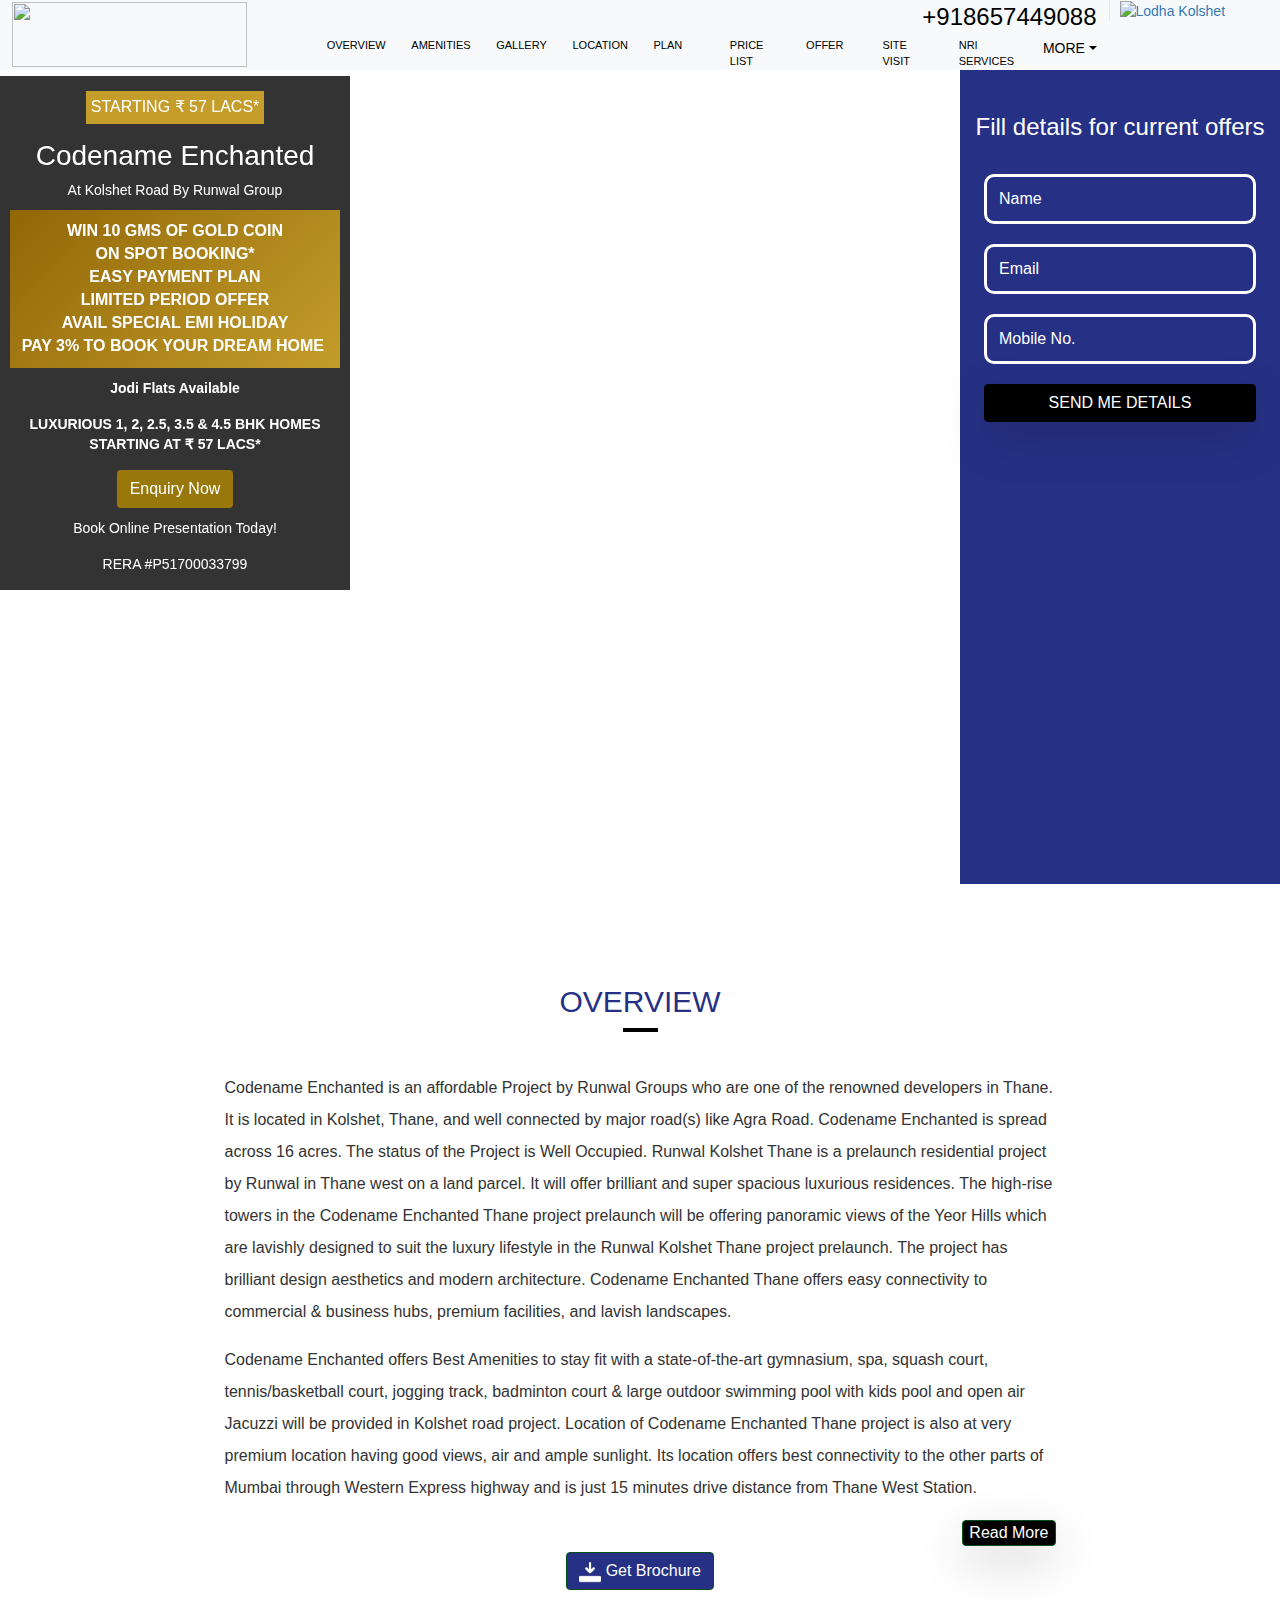
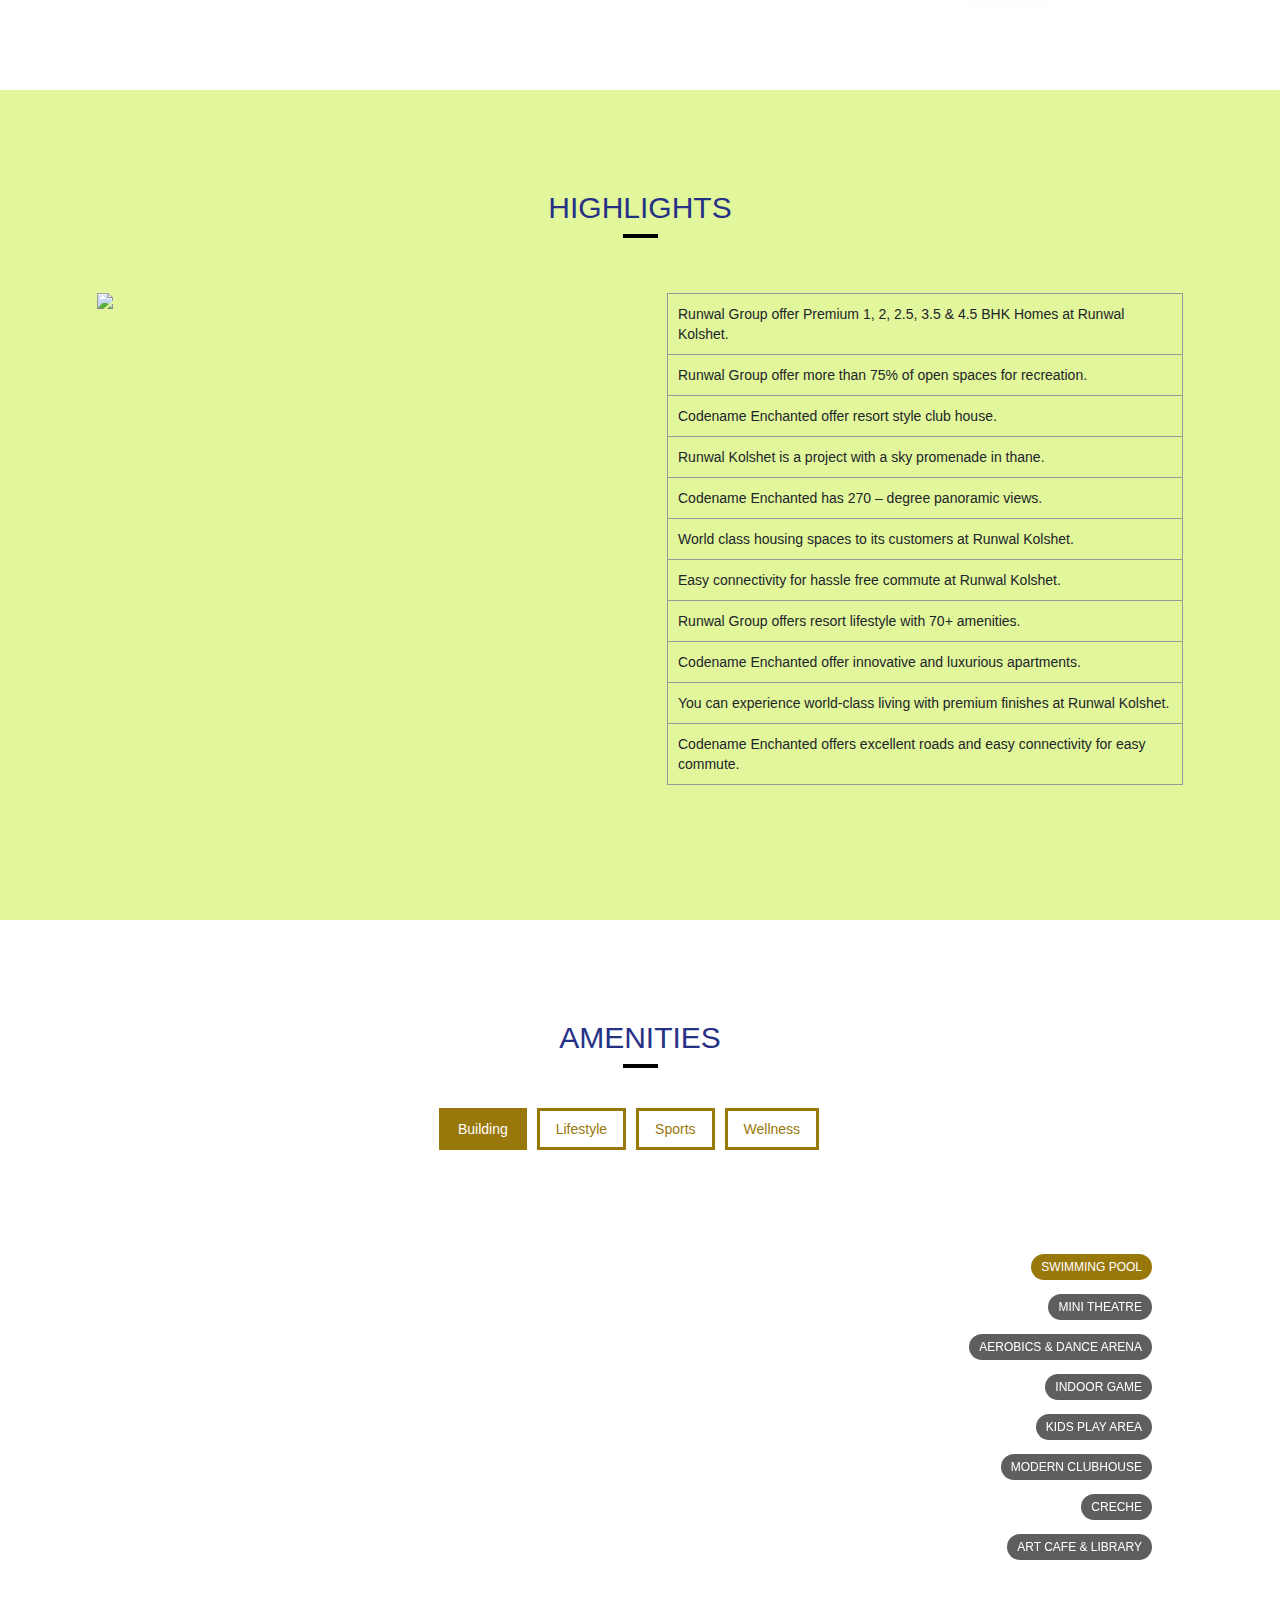
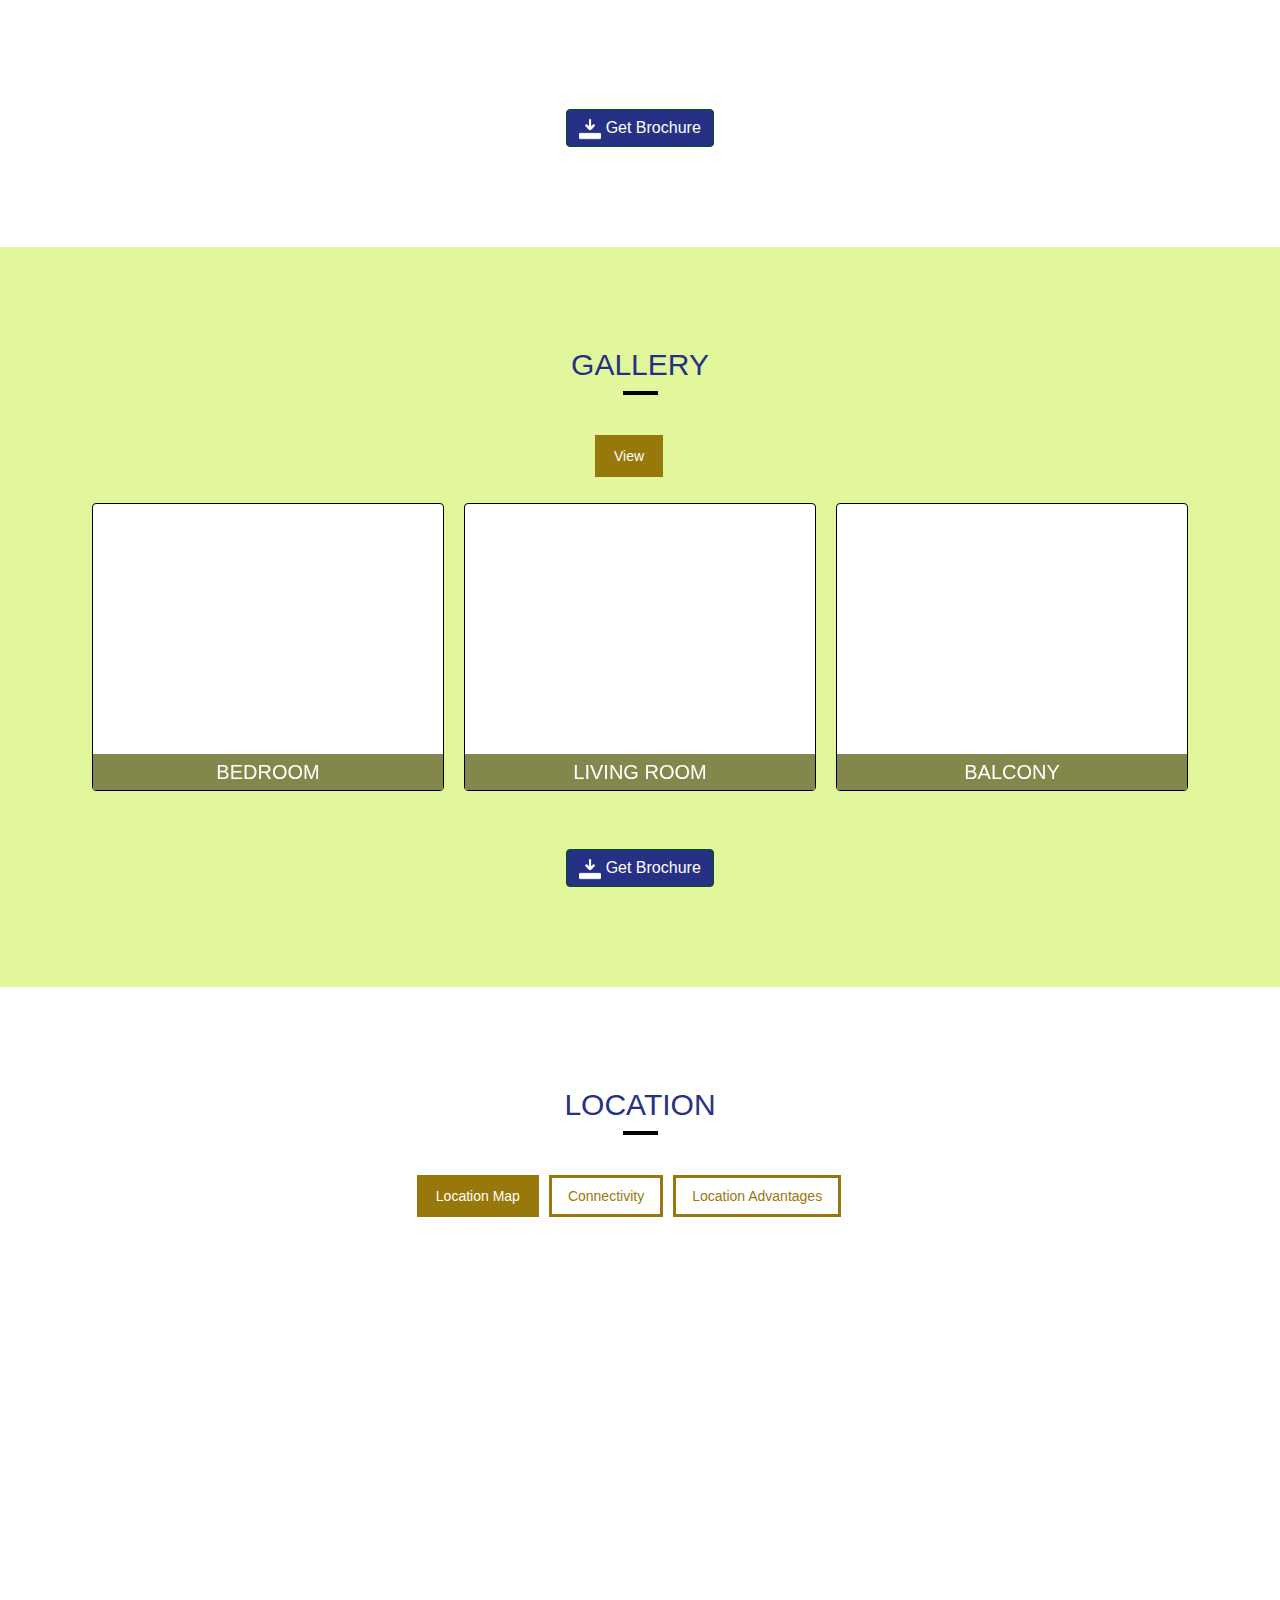
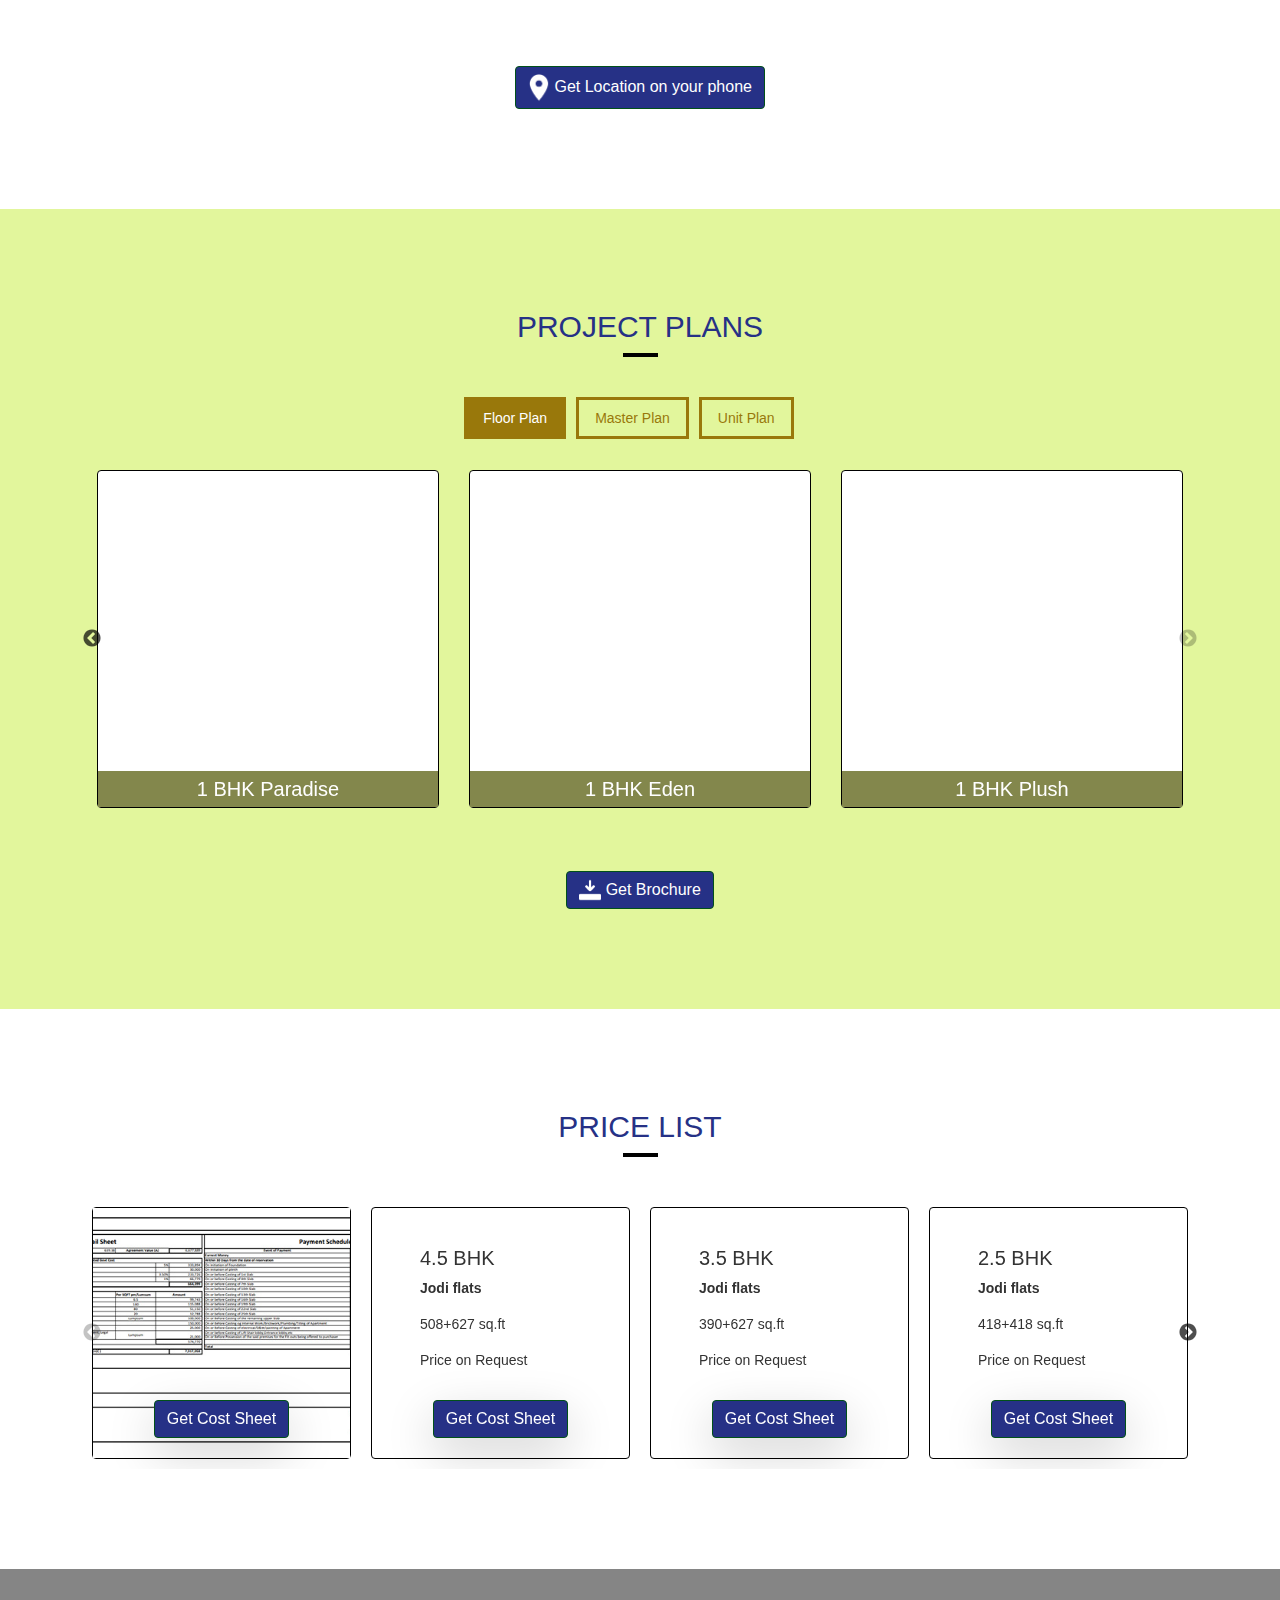
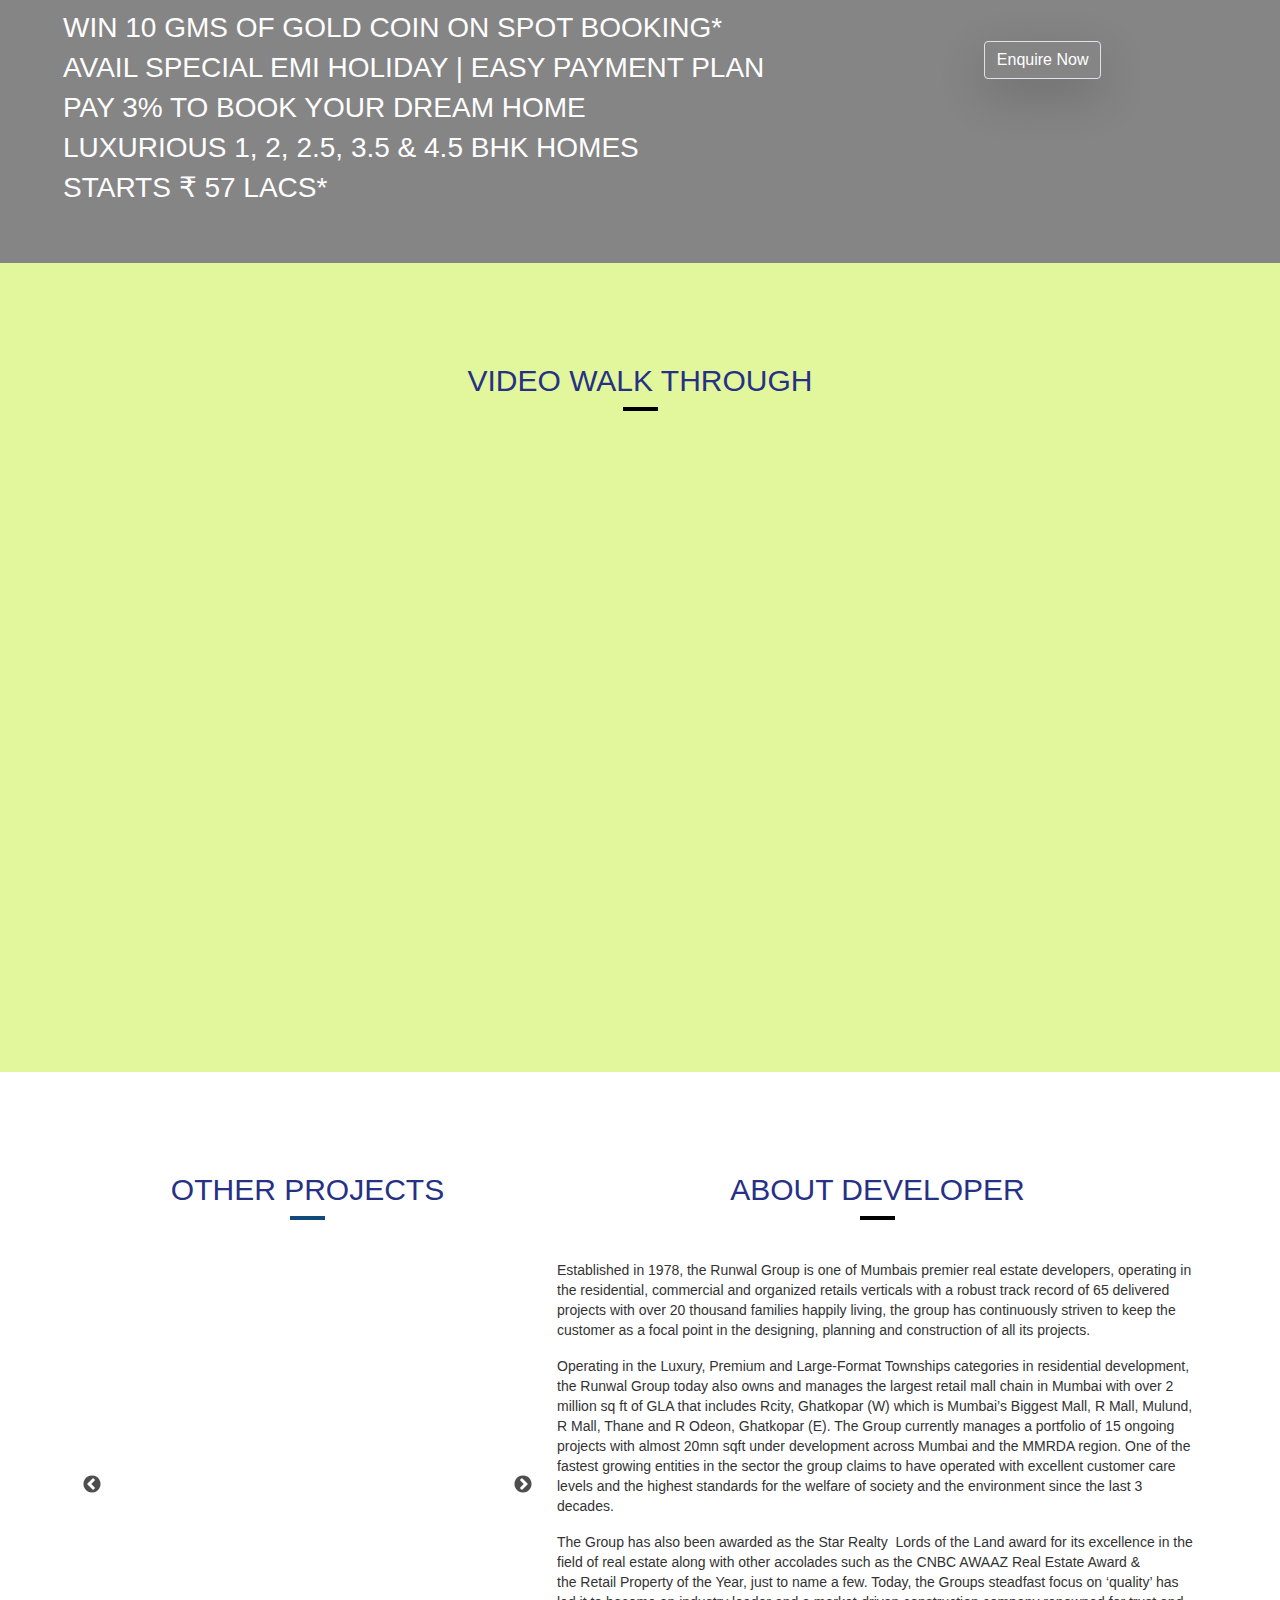
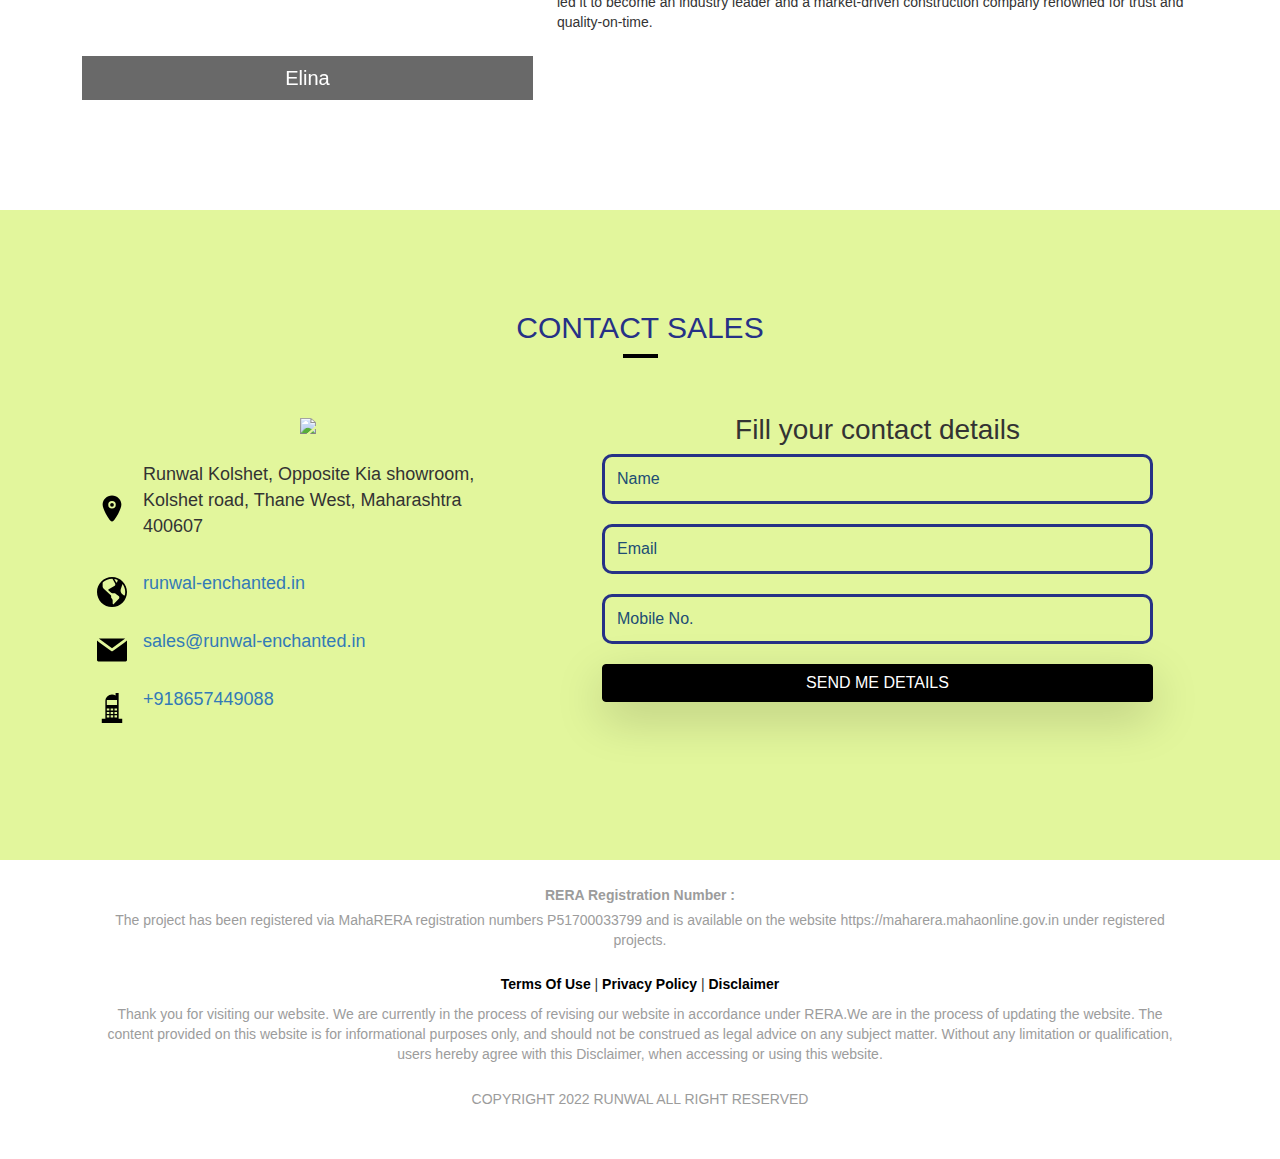
==== commit c020b7df: "Updates" ====
--- a/index.html
+++ b/index.html
@@ -5,7 +5,7 @@
  * Licensed under MIT (https://github.com/twbs/bootstrap/blob/main/LICENSE)
  */:root{--bs-gray-100:#f8f9fa;--bs-gray-200:#e9ecef;--bs-gray-300:#dee2e6;--bs-gray-400:#ced4da;--bs-gray-500:#adb5bd;--bs-gray-600:#6c757d;--bs-gray-700:#495057;--bs-gray-800:#343a40;--bs-gray-900:#212529;--bs-primary-rgb:13,110,253;--bs-secondary-rgb:108,117,125;--bs-success-rgb:25,135,84;--bs-info-rgb:13,202,240;--bs-warning-rgb:255,193,7;--bs-danger-rgb:220,53,69;--bs-light-rgb:248,249,250;--bs-dark-rgb:33,37,41;--bs-white-rgb:255,255,255;--bs-black-rgb:0,0,0;--bs-body-color-rgb:33,37,41;--bs-body-bg-rgb:255,255,255;--bs-body-font-family:var(--bs-font-sans-serif);--bs-body-font-size:1rem;--bs-body-font-weight:400;--bs-body-line-height:1.5;--bs-body-color:#212529;--bs-body-bg:#fff}body{background-color:var(--bs-body-bg);color:var(--bs-body-color);font-family:var(--bs-body-font-family);font-size:var(--bs-body-font-size);font-weight:var(--bs-body-font-weight);line-height:var(--bs-body-line-height);text-align:var(--bs-body-text-align)}.blockquote-footer:before{content:"— "}@media (min-width:576px){.col-sm{flex:1 0}.row-cols-sm-auto>*{flex:0 0 auto;width:auto}.row-cols-sm-1>*{flex:0 0 auto;width:100%}.row-cols-sm-2>*{flex:0 0 auto;width:50%}.row-cols-sm-3>*{flex:0 0 auto;width:33.3333333333%}.row-cols-sm-4>*{flex:0 0 auto;width:25%}.row-cols-sm-5>*{flex:0 0 auto;width:20%}.row-cols-sm-6>*{flex:0 0 auto;width:16.6666666667%}.col-sm-auto{flex:0 0 auto;width:auto}.col-sm-1{flex:0 0 auto;width:8.33333333%}.col-sm-2{flex:0 0 auto;width:16.66666667%}.col-sm-3{flex:0 0 auto;width:25%}.col-sm-4{flex:0 0 auto;width:33.33333333%}.col-sm-5{flex:0 0 auto;width:41.66666667%}.col-sm-6{flex:0 0 auto;width:50%}.col-sm-7{flex:0 0 auto;width:58.33333333%}.col-sm-8{flex:0 0 auto;width:66.66666667%}.col-sm-9{flex:0 0 auto;width:75%}.col-sm-10{flex:0 0 auto;width:83.33333333%}.col-sm-11{flex:0 0 auto;width:91.66666667%}.col-sm-12{flex:0 0 auto;width:100%}.offset-sm-0{margin-left:0}.offset-sm-1{margin-left:8.33333333%}.offset-sm-2{margin-left:16.66666667%}.offset-sm-3{margin-left:25%}.offset-sm-4{margin-left:33.33333333%}.offset-sm-5{margin-left:41.66666667%}.offset-sm-6{margin-left:50%}.offset-sm-7{margin-left:58.33333333%}.offset-sm-8{margin-left:66.66666667%}.offset-sm-9{margin-left:75%}.offset-sm-10{margin-left:83.33333333%}.offset-sm-11{margin-left:91.66666667%}.g-sm-0,.gx-sm-0{--bs-gutter-x:0}.g-sm-0,.gy-sm-0{--bs-gutter-y:0}.g-sm-1,.gx-sm-1{--bs-gutter-x:0.25rem}.g-sm-1,.gy-sm-1{--bs-gutter-y:0.25rem}.g-sm-2,.gx-sm-2{--bs-gutter-x:0.5rem}.g-sm-2,.gy-sm-2{--bs-gutter-y:0.5rem}.g-sm-3,.gx-sm-3{--bs-gutter-x:1rem}.g-sm-3,.gy-sm-3{--bs-gutter-y:1rem}.g-sm-4,.gx-sm-4{--bs-gutter-x:1.5rem}.g-sm-4,.gy-sm-4{--bs-gutter-y:1.5rem}.g-sm-5,.gx-sm-5{--bs-gutter-x:3rem}.g-sm-5,.gy-sm-5{--bs-gutter-y:3rem}}@media (min-width:768px){.col-md{flex:1 0}.row-cols-md-auto>*{flex:0 0 auto;width:auto}.row-cols-md-1>*{flex:0 0 auto;width:100%}.row-cols-md-2>*{flex:0 0 auto;width:50%}.row-cols-md-3>*{flex:0 0 auto;width:33.3333333333%}.row-cols-md-4>*{flex:0 0 auto;width:25%}.row-cols-md-5>*{flex:0 0 auto;width:20%}.row-cols-md-6>*{flex:0 0 auto;width:16.6666666667%}.col-md-auto{flex:0 0 auto;width:auto}.col-md-1{flex:0 0 auto;width:8.33333333%}.col-md-2{flex:0 0 auto;width:16.66666667%}.col-md-3{flex:0 0 auto;width:25%}.col-md-4{flex:0 0 auto;width:33.33333333%}.col-md-5{flex:0 0 auto;width:41.66666667%}.col-md-6{flex:0 0 auto;width:50%}.col-md-7{flex:0 0 auto;width:58.33333333%}.col-md-8{flex:0 0 auto;width:66.66666667%}.col-md-9{flex:0 0 auto;width:75%}.col-md-10{flex:0 0 auto;width:83.33333333%}.col-md-11{flex:0 0 auto;width:91.66666667%}.col-md-12{flex:0 0 auto;width:100%}.offset-md-0{margin-left:0}.offset-md-1{margin-left:8.33333333%}.offset-md-2{margin-left:16.66666667%}.offset-md-3{margin-left:25%}.offset-md-4{margin-left:33.33333333%}.offset-md-5{margin-left:41.66666667%}.offset-md-6{margin-left:50%}.offset-md-7{margin-left:58.33333333%}.offset-md-8{margin-left:66.66666667%}.offset-md-9{margin-left:75%}.offset-md-10{margin-left:83.33333333%}.offset-md-11{margin-left:91.66666667%}.g-md-0,.gx-md-0{--bs-gutter-x:0}.g-md-0,.gy-md-0{--bs-gutter-y:0}.g-md-1,.gx-md-1{--bs-gutter-x:0.25rem}.g-md-1,.gy-md-1{--bs-gutter-y:0.25rem}.g-md-2,.gx-md-2{--bs-gutter-x:0.5rem}.g-md-2,.gy-md-2{--bs-gutter-y:0.5rem}.g-md-3,.gx-md-3{--bs-gutter-x:1rem}.g-md-3,.gy-md-3{--bs-gutter-y:1rem}.g-md-4,.gx-md-4{--bs-gutter-x:1.5rem}.g-md-4,.gy-md-4{--bs-gutter-y:1.5rem}.g-md-5,.gx-md-5{--bs-gutter-x:3rem}.g-md-5,.gy-md-5{--bs-gutter-y:3rem}}@media (min-width:992px){.col-lg{flex:1 0}.row-cols-lg-auto>*{flex:0 0 auto;width:auto}.row-cols-lg-1>*{flex:0 0 auto;width:100%}.row-cols-lg-2>*{flex:0 0 auto;width:50%}.row-cols-lg-3>*{flex:0 0 auto;width:33.3333333333%}.row-cols-lg-4>*{flex:0 0 auto;width:25%}.row-cols-lg-5>*{flex:0 0 auto;width:20%}.row-cols-lg-6>*{flex:0 0 auto;width:16.6666666667%}.col-lg-auto{flex:0 0 auto;width:auto}.col-lg-1{flex:0 0 auto;width:8.33333333%}.col-lg-2{flex:0 0 auto;width:16.66666667%}.col-lg-3{flex:0 0 auto;width:25%}.col-lg-4{flex:0 0 auto;width:33.33333333%}.col-lg-5{flex:0 0 auto;width:41.66666667%}.col-lg-6{flex:0 0 auto;width:50%}.col-lg-7{flex:0 0 auto;width:58.33333333%}.col-lg-8{flex:0 0 auto;width:66.66666667%}.col-lg-9{flex:0 0 auto;width:75%}.col-lg-10{flex:0 0 auto;width:83.33333333%}.col-lg-11{flex:0 0 auto;width:91.66666667%}.col-lg-12{flex:0 0 auto;width:100%}.offset-lg-0{margin-left:0}.offset-lg-1{margin-left:8.33333333%}.offset-lg-2{margin-left:16.66666667%}.offset-lg-3{margin-left:25%}.offset-lg-4{margin-left:33.33333333%}.offset-lg-5{margin-left:41.66666667%}.offset-lg-6{margin-left:50%}.offset-lg-7{margin-left:58.33333333%}.offset-lg-8{margin-left:66.66666667%}.offset-lg-9{margin-left:75%}.offset-lg-10{margin-left:83.33333333%}.offset-lg-11{margin-left:91.66666667%}.g-lg-0,.gx-lg-0{--bs-gutter-x:0}.g-lg-0,.gy-lg-0{--bs-gutter-y:0}.g-lg-1,.gx-lg-1{--bs-gutter-x:0.25rem}.g-lg-1,.gy-lg-1{--bs-gutter-y:0.25rem}.g-lg-2,.gx-lg-2{--bs-gutter-x:0.5rem}.g-lg-2,.gy-lg-2{--bs-gutter-y:0.5rem}.g-lg-3,.gx-lg-3{--bs-gutter-x:1rem}.g-lg-3,.gy-lg-3{--bs-gutter-y:1rem}.g-lg-4,.gx-lg-4{--bs-gutter-x:1.5rem}.g-lg-4,.gy-lg-4{--bs-gutter-y:1.5rem}.g-lg-5,.gx-lg-5{--bs-gutter-x:3rem}.g-lg-5,.gy-lg-5{--bs-gutter-y:3rem}}@media (min-width:1200px){.col-xl{flex:1 0}.row-cols-xl-auto>*{flex:0 0 auto;width:auto}.row-cols-xl-1>*{flex:0 0 auto;width:100%}.row-cols-xl-2>*{flex:0 0 auto;width:50%}.row-cols-xl-3>*{flex:0 0 auto;width:33.3333333333%}.row-cols-xl-4>*{flex:0 0 auto;width:25%}.row-cols-xl-5>*{flex:0 0 auto;width:20%}.row-cols-xl-6>*{flex:0 0 auto;width:16.6666666667%}.col-xl-auto{flex:0 0 auto;width:auto}.col-xl-1{flex:0 0 auto;width:8.33333333%}.col-xl-2{flex:0 0 auto;width:16.66666667%}.col-xl-3{flex:0 0 auto;width:25%}.col-xl-4{flex:0 0 auto;width:33.33333333%}.col-xl-5{flex:0 0 auto;width:41.66666667%}.col-xl-6{flex:0 0 auto;width:50%}.col-xl-7{flex:0 0 auto;width:58.33333333%}.col-xl-8{flex:0 0 auto;width:66.66666667%}.col-xl-9{flex:0 0 auto;width:75%}.col-xl-10{flex:0 0 auto;width:83.33333333%}.col-xl-11{flex:0 0 auto;width:91.66666667%}.col-xl-12{flex:0 0 auto;width:100%}.offset-xl-0{margin-left:0}.offset-xl-1{margin-left:8.33333333%}.offset-xl-2{margin-left:16.66666667%}.offset-xl-3{margin-left:25%}.offset-xl-4{margin-left:33.33333333%}.offset-xl-5{margin-left:41.66666667%}.offset-xl-6{margin-left:50%}.offset-xl-7{margin-left:58.33333333%}.offset-xl-8{margin-left:66.66666667%}.offset-xl-9{margin-left:75%}.offset-xl-10{margin-left:83.33333333%}.offset-xl-11{margin-left:91.66666667%}.g-xl-0,.gx-xl-0{--bs-gutter-x:0}.g-xl-0,.gy-xl-0{--bs-gutter-y:0}.g-xl-1,.gx-xl-1{--bs-gutter-x:0.25rem}.g-xl-1,.gy-xl-1{--bs-gutter-y:0.25rem}.g-xl-2,.gx-xl-2{--bs-gutter-x:0.5rem}.g-xl-2,.gy-xl-2{--bs-gutter-y:0.5rem}.g-xl-3,.gx-xl-3{--bs-gutter-x:1rem}.g-xl-3,.gy-xl-3{--bs-gutter-y:1rem}.g-xl-4,.gx-xl-4{--bs-gutter-x:1.5rem}.g-xl-4,.gy-xl-4{--bs-gutter-y:1.5rem}.g-xl-5,.gx-xl-5{--bs-gutter-x:3rem}.g-xl-5,.gy-xl-5{--bs-gutter-y:3rem}}@media (min-width:1400px){.col-xxl{flex:1 0}.row-cols-xxl-auto>*{flex:0 0 auto;width:auto}.row-cols-xxl-1>*{flex:0 0 auto;width:100%}.row-cols-xxl-2>*{flex:0 0 auto;width:50%}.row-cols-xxl-3>*{flex:0 0 auto;width:33.3333333333%}.row-cols-xxl-4>*{flex:0 0 auto;width:25%}.row-cols-xxl-5>*{flex:0 0 auto;width:20%}.row-cols-xxl-6>*{flex:0 0 auto;width:16.6666666667%}.col-xxl-auto{flex:0 0 auto;width:auto}.col-xxl-1{flex:0 0 auto;width:8.33333333%}.col-xxl-2{flex:0 0 auto;width:16.66666667%}.col-xxl-3{flex:0 0 auto;width:25%}.col-xxl-4{flex:0 0 auto;width:33.33333333%}.col-xxl-5{flex:0 0 auto;width:41.66666667%}.col-xxl-6{flex:0 0 auto;width:50%}.col-xxl-7{flex:0 0 auto;width:58.33333333%}.col-xxl-8{flex:0 0 auto;width:66.66666667%}.col-xxl-9{flex:0 0 auto;width:75%}.col-xxl-10{flex:0 0 auto;width:83.33333333%}.col-xxl-11{flex:0 0 auto;width:91.66666667%}.col-xxl-12{flex:0 0 auto;width:100%}.offset-xxl-0{margin-left:0}.offset-xxl-1{margin-left:8.33333333%}.offset-xxl-2{margin-left:16.66666667%}.offset-xxl-3{margin-left:25%}.offset-xxl-4{margin-left:33.33333333%}.offset-xxl-5{margin-left:41.66666667%}.offset-xxl-6{margin-left:50%}.offset-xxl-7{margin-left:58.33333333%}.offset-xxl-8{margin-left:66.66666667%}.offset-xxl-9{margin-left:75%}.offset-xxl-10{margin-left:83.33333333%}.offset-xxl-11{margin-left:91.66666667%}.g-xxl-0,.gx-xxl-0{--bs-gutter-x:0}.g-xxl-0,.gy-xxl-0{--bs-gutter-y:0}.g-xxl-1,.gx-xxl-1{--bs-gutter-x:0.25rem}.g-xxl-1,.gy-xxl-1{--bs-gutter-y:0.25rem}.g-xxl-2,.gx-xxl-2{--bs-gutter-x:0.5rem}.g-xxl-2,.gy-xxl-2{--bs-gutter-y:0.5rem}.g-xxl-3,.gx-xxl-3{--bs-gutter-x:1rem}.g-xxl-3,.gy-xxl-3{--bs-gutter-y:1rem}.g-xxl-4,.gx-xxl-4{--bs-gutter-x:1.5rem}.g-xxl-4,.gy-xxl-4{--bs-gutter-y:1.5rem}.g-xxl-5,.gx-xxl-5{--bs-gutter-x:3rem}.g-xxl-5,.gy-xxl-5{--bs-gutter-y:3rem}}.table>:not(:first-child){border-top:2px solid}.table-borderless>:not(:first-child){border-top-width:0}.table-striped>tbody>tr:nth-of-type(odd)>*{--bs-table-accent-bg:var(--bs-table-striped-bg);color:var(--bs-table-striped-color)}.table-hover>tbody>tr:hover>*{--bs-table-accent-bg:var(--bs-table-hover-bg);color:var(--bs-table-hover-color)}.form-control-color{width:3rem}.form-select-sm{border-radius:.2rem}.form-select-lg{border-radius:.3rem}.collapsing.collapse-horizontal{height:auto;transition:width .35s ease;width:0}@media (prefers-reduced-motion:reduce){.collapsing.collapse-horizontal{transition:none}}@media (min-width:576px){.navbar-expand-sm{flex-wrap:nowrap;justify-content:flex-start}.navbar-expand-sm .navbar-nav{flex-direction:row}.navbar-expand-sm .navbar-nav .dropdown-menu{position:absolute}.navbar-expand-sm .navbar-nav .nav-link{padding-left:.5rem;padding-right:.5rem}.navbar-expand-sm .navbar-nav-scroll{overflow:visible}.navbar-expand-sm .navbar-collapse{display:flex!important;flex-basis:auto}.navbar-expand-sm .navbar-toggler,.navbar-expand-sm .offcanvas-header{display:none}.navbar-expand-sm .offcanvas{background-color:transparent;border-left:0;border-right:0;bottom:0;flex-grow:1;position:inherit;-webkit-transform:none;transform:none;transition:none;visibility:visible!important;z-index:1000}.navbar-expand-sm .offcanvas-bottom,.navbar-expand-sm .offcanvas-top{border-bottom:0;border-top:0;height:auto}.navbar-expand-sm .offcanvas-body{display:flex;flex-grow:0;overflow-y:visible;padding:0}}@media (min-width:768px){.navbar-expand-md{flex-wrap:nowrap;justify-content:flex-start}.navbar-expand-md .navbar-nav{flex-direction:row}.navbar-expand-md .navbar-nav .dropdown-menu{position:absolute}.navbar-expand-md .navbar-nav .nav-link{padding-left:.5rem;padding-right:.5rem}.navbar-expand-md .navbar-nav-scroll{overflow:visible}.navbar-expand-md .navbar-collapse{display:flex!important;flex-basis:auto}.navbar-expand-md .navbar-toggler,.navbar-expand-md .offcanvas-header{display:none}.navbar-expand-md .offcanvas{background-color:transparent;border-left:0;border-right:0;bottom:0;flex-grow:1;position:inherit;-webkit-transform:none;transform:none;transition:none;visibility:visible!important;z-index:1000}.navbar-expand-md .offcanvas-bottom,.navbar-expand-md .offcanvas-top{border-bottom:0;border-top:0;height:auto}.navbar-expand-md .offcanvas-body{display:flex;flex-grow:0;overflow-y:visible;padding:0}}@media (min-width:992px){.navbar-expand-lg{flex-wrap:nowrap;justify-content:flex-start}.navbar-expand-lg .navbar-nav{flex-direction:row}.navbar-expand-lg .navbar-nav .dropdown-menu{position:absolute}.navbar-expand-lg .navbar-nav .nav-link{padding-left:.5rem;padding-right:.5rem}.navbar-expand-lg .navbar-nav-scroll{overflow:visible}.navbar-expand-lg .navbar-collapse{display:flex!important;flex-basis:auto}.navbar-expand-lg .navbar-toggler,.navbar-expand-lg .offcanvas-header{display:none}.navbar-expand-lg .offcanvas{background-color:transparent;border-left:0;border-right:0;bottom:0;flex-grow:1;position:inherit;-webkit-transform:none;transform:none;transition:none;visibility:visible!important;z-index:1000}.navbar-expand-lg .offcanvas-bottom,.navbar-expand-lg .offcanvas-top{border-bottom:0;border-top:0;height:auto}.navbar-expand-lg .offcanvas-body{display:flex;flex-grow:0;overflow-y:visible;padding:0}}@media (min-width:1200px){.navbar-expand-xl{flex-wrap:nowrap;justify-content:flex-start}.navbar-expand-xl .navbar-nav{flex-direction:row}.navbar-expand-xl .navbar-nav .dropdown-menu{position:absolute}.navbar-expand-xl .navbar-nav .nav-link{padding-left:.5rem;padding-right:.5rem}.navbar-expand-xl .navbar-nav-scroll{overflow:visible}.navbar-expand-xl .navbar-collapse{display:flex!important;flex-basis:auto}.navbar-expand-xl .navbar-toggler,.navbar-expand-xl .offcanvas-header{display:none}.navbar-expand-xl .offcanvas{background-color:transparent;border-left:0;border-right:0;bottom:0;flex-grow:1;position:inherit;-webkit-transform:none;transform:none;transition:none;visibility:visible!important;z-index:1000}.navbar-expand-xl .offcanvas-bottom,.navbar-expand-xl .offcanvas-top{border-bottom:0;border-top:0;height:auto}.navbar-expand-xl .offcanvas-body{display:flex;flex-grow:0;overflow-y:visible;padding:0}}@media (min-width:1400px){.navbar-expand-xxl{flex-wrap:nowrap;justify-content:flex-start}.navbar-expand-xxl .navbar-nav{flex-direction:row}.navbar-expand-xxl .navbar-nav .dropdown-menu{position:absolute}.navbar-expand-xxl .navbar-nav .nav-link{padding-left:.5rem;padding-right:.5rem}.navbar-expand-xxl .navbar-nav-scroll{overflow:visible}.navbar-expand-xxl .navbar-collapse{display:flex!important;flex-basis:auto}.navbar-expand-xxl .navbar-toggler,.navbar-expand-xxl .offcanvas-header{display:none}.navbar-expand-xxl .offcanvas{background-color:transparent;border-left:0;border-right:0;bottom:0;flex-grow:1;position:inherit;-webkit-transform:none;transform:none;transition:none;visibility:visible!important;z-index:1000}.navbar-expand-xxl .offcanvas-bottom,.navbar-expand-xxl .offcanvas-top{border-bottom:0;border-top:0;height:auto}.navbar-expand-xxl .offcanvas-body{display:flex;flex-grow:0;overflow-y:visible;padding:0}}.navbar-expand .offcanvas-header{display:none}.navbar-expand .offcanvas{background-color:transparent;border-left:0;border-right:0;bottom:0;flex-grow:1;position:inherit;-webkit-transform:none;transform:none;transition:none;visibility:visible!important;z-index:1000}.navbar-expand .offcanvas-bottom,.navbar-expand .offcanvas-top{border-bottom:0;border-top:0;height:auto}.navbar-expand .offcanvas-body{display:flex;flex-grow:0;overflow-y:visible;padding:0}.toast.showing{opacity:0}.toast:not(.show){display:none}.modal{z-index:1055}.modal-backdrop{z-index:1050}.offcanvas{z-index:1045}.offcanvas-backdrop{background-color:#000;height:100vh;left:0;position:fixed;top:0;width:100vw;z-index:1040}.offcanvas-backdrop.fade{opacity:0}.offcanvas-backdrop.show{opacity:.5}.placeholder{background-color:currentColor;cursor:wait;display:inline-block;min-height:1em;opacity:.5;vertical-align:middle}.placeholder.btn:before{content:"";display:inline-block}.placeholder-xs{min-height:.6em}.placeholder-sm{min-height:.8em}.placeholder-lg{min-height:1.2em}.placeholder-glow .placeholder{-webkit-animation:placeholder-glow 2s ease-in-out infinite;animation:placeholder-glow 2s ease-in-out infinite}@-webkit-keyframes placeholder-glow{50%{opacity:.2}}@keyframes placeholder-glow{50%{opacity:.2}}.placeholder-wave{-webkit-animation:placeholder-wave 2s linear infinite;animation:placeholder-wave 2s linear infinite;-webkit-mask-image:linear-gradient(130deg,#000 55%,rgba(0,0,0,.8) 75%,#000 95%);mask-image:linear-gradient(130deg,#000 55%,rgba(0,0,0,.8) 75%,#000 95%);-webkit-mask-size:200% 100%;mask-size:200% 100%}@-webkit-keyframes placeholder-wave{to{-webkit-mask-position:-200% 0;mask-position:-200% 0}}@keyframes placeholder-wave{to{-webkit-mask-position:-200% 0;mask-position:-200% 0}}.ratio-21x9{--bs-aspect-ratio:42.8571428571%}.hstack{align-items:center;flex-direction:row}.hstack,.vstack{align-self:stretch;display:flex}.vstack{flex:1 1 auto;flex-direction:column}.vr{align-self:stretch;background-color:currentColor;display:inline-block;min-height:1em;opacity:.25;width:1px}.opacity-0{opacity:0!important}.opacity-25{opacity:.25!important}.opacity-50{opacity:.5!important}.opacity-75{opacity:.75!important}.opacity-100{opacity:1!important}.text-primary{--bs-text-opacity:1;color:rgba(var(--bs-primary-rgb),var(--bs-text-opacity))!important}.text-secondary{--bs-text-opacity:1;color:rgba(var(--bs-secondary-rgb),var(--bs-text-opacity))!important}.text-success{--bs-text-opacity:1;color:rgba(var(--bs-success-rgb),var(--bs-text-opacity))!important}.text-info{--bs-text-opacity:1;color:rgba(var(--bs-info-rgb),var(--bs-text-opacity))!important}.text-warning{--bs-text-opacity:1;color:rgba(var(--bs-warning-rgb),var(--bs-text-opacity))!important}.text-danger{--bs-text-opacity:1;color:rgba(var(--bs-danger-rgb),var(--bs-text-opacity))!important}.text-light{--bs-text-opacity:1;color:rgba(var(--bs-light-rgb),var(--bs-text-opacity))!important}.text-dark{--bs-text-opacity:1;color:rgba(var(--bs-dark-rgb),var(--bs-text-opacity))!important}.text-black{--bs-text-opacity:1;color:rgba(var(--bs-black-rgb),var(--bs-text-opacity))!important}.text-white{--bs-text-opacity:1;color:rgba(var(--bs-white-rgb),var(--bs-text-opacity))!important}.text-body{color:rgba(var(--bs-body-color-rgb),var(--bs-text-opacity))!important}.text-black-50,.text-body,.text-muted,.text-reset,.text-white-50{--bs-text-opacity:1}.text-opacity-25{--bs-text-opacity:0.25}.text-opacity-50{--bs-text-opacity:0.5}.text-opacity-75{--bs-text-opacity:0.75}.text-opacity-100{--bs-text-opacity:1}.bg-primary{--bs-bg-opacity:1;background-color:rgba(var(--bs-primary-rgb),var(--bs-bg-opacity))!important}.bg-secondary{--bs-bg-opacity:1;background-color:rgba(var(--bs-secondary-rgb),var(--bs-bg-opacity))!important}.bg-success{--bs-bg-opacity:1;background-color:rgba(var(--bs-success-rgb),var(--bs-bg-opacity))!important}.bg-info{--bs-bg-opacity:1;background-color:rgba(var(--bs-info-rgb),var(--bs-bg-opacity))!important}.bg-warning{--bs-bg-opacity:1;background-color:rgba(var(--bs-warning-rgb),var(--bs-bg-opacity))!important}.bg-danger{--bs-bg-opacity:1;background-color:rgba(var(--bs-danger-rgb),var(--bs-bg-opacity))!important}.bg-light{--bs-bg-opacity:1;background-color:rgba(var(--bs-light-rgb),var(--bs-bg-opacity))!important}.bg-dark{--bs-bg-opacity:1;background-color:rgba(var(--bs-dark-rgb),var(--bs-bg-opacity))!important}.bg-black{--bs-bg-opacity:1;background-color:rgba(var(--bs-black-rgb),var(--bs-bg-opacity))!important}.bg-white{--bs-bg-opacity:1;background-color:rgba(var(--bs-white-rgb),var(--bs-bg-opacity))!important}.bg-body{background-color:rgba(var(--bs-body-bg-rgb),var(--bs-bg-opacity))!important}.bg-body,.bg-transparent{--bs-bg-opacity:1}.bg-opacity-10{--bs-bg-opacity:0.1}.bg-opacity-25{--bs-bg-opacity:0.25}.bg-opacity-50{--bs-bg-opacity:0.5}.bg-opacity-75{--bs-bg-opacity:0.75}.bg-opacity-100{--bs-bg-opacity:1}.slick-slider{-webkit-touch-callout:none;-webkit-tap-highlight-color:transparent;box-sizing:border-box;touch-action:pan-y;-webkit-user-select:none;-ms-user-select:none;user-select:none;-khtml-user-select:none}.slick-list,.slick-slider{display:block;position:relative}.slick-list{margin:0;overflow:hidden;padding:0}.slick-list:focus{outline:none}.slick-list.dragging{cursor:pointer;cursor:hand}.slick-slider .slick-list,.slick-slider .slick-track{-webkit-transform:translateZ(0);transform:translateZ(0)}.slick-track{display:block;left:0;margin-left:auto;margin-right:auto;position:relative;top:0}.slick-track:after,.slick-track:before{content:"";display:table}.slick-track:after{clear:both}.slick-loading .slick-track{visibility:hidden}.slick-slide{display:none;float:left;height:100%;min-height:1px}[dir=rtl] .slick-slide{float:right}.slick-slide img{display:block}.slick-slide.slick-loading img{display:none}.slick-slide.dragging img{pointer-events:none}.slick-initialized .slick-slide{display:block}.slick-loading .slick-slide{visibility:hidden}.slick-vertical .slick-slide{border:1px solid transparent;display:block;height:auto}.slick-arrow.slick-hidden{display:none}.slick-loading .slick-list{background:#fff url([data-uri]) 50% no-repeat}@font-face{font-family:slick;font-style:normal;font-weight:400;src:url([data-uri]);src:url([data-uri]?#iefix) format("embedded-opentype"),url([data-uri]) format("woff"),url([data-uri]) format("truetype"),url([data-uri]#slick) format("svg")}.slick-next,.slick-prev{border:none;cursor:pointer;display:block;font-size:0;height:20px;line-height:0;padding:0;position:absolute;top:50%;-webkit-transform:translateY(-50%);transform:translateY(-50%);width:20px}.slick-next,.slick-next:focus,.slick-next:hover,.slick-prev,.slick-prev:focus,.slick-prev:hover{background:transparent;color:transparent;outline:none}.slick-next:focus:before,.slick-next:hover:before,.slick-prev:focus:before,.slick-prev:hover:before{opacity:1}.slick-next.slick-disabled:before,.slick-prev.slick-disabled:before{opacity:.25}.slick-next:before,.slick-prev:before{-webkit-font-smoothing:antialiased;-moz-osx-font-smoothing:grayscale;color:#fff;font-family:slick;font-size:20px;line-height:1}.slick-prev{left:-25px}[dir=rtl] .slick-prev{left:auto;right:-25px}.slick-prev:before{content:"←"}[dir=rtl] .slick-prev:before{content:"→"}.slick-next{right:-25px}[dir=rtl] .slick-next{left:-25px;right:auto}.slick-next:before{content:"→"}[dir=rtl] .slick-next:before{content:"←"}.slick-dotted.slick-slider{margin-bottom:30px}.slick-dots{bottom:-25px;display:block;list-style:none;margin:0;padding:0;position:absolute;text-align:center;width:100%}.slick-dots li{display:inline-block;margin:0 5px;padding:0;position:relative}.slick-dots li,.slick-dots li button{cursor:pointer;height:20px;width:20px}.slick-dots li button{background:transparent;border:0;color:transparent;display:block;font-size:0;line-height:0;outline:none;padding:5px}.slick-dots li button:focus,.slick-dots li button:hover{outline:none}.slick-dots li button:focus:before,.slick-dots li button:hover:before{opacity:1}.slick-dots li button:before{-webkit-font-smoothing:antialiased;-moz-osx-font-smoothing:grayscale;color:#000;content:"•";font-family:slick;font-size:6px;height:20px;left:0;line-height:20px;opacity:.25;position:absolute;text-align:center;top:0;width:20px}.slick-dots li.slick-active button:before{color:#000;opacity:.75}.carousel{box-sizing:border-box}.carousel *,.carousel :after,.carousel :before{box-sizing:inherit}.carousel.is-draggable{cursor:move;cursor:grab}.carousel.is-dragging{cursor:move;cursor:grabbing}.carousel__viewport{max-height:100%;max-width:100%;overflow:hidden;position:relative}.carousel__track{display:flex}.carousel__slide{-ms-scroll-chaining:none;flex:0 0 auto;max-width:100%;overflow-x:hidden;overflow-y:auto;overscroll-behavior:contain;padding:1rem;position:relative;width:var(--carousel-slide-width,60%)}.has-dots{margin-bottom:calc(.5rem + 22px)}.carousel__dots{display:flex;justify-content:center;left:0;list-style:none;margin:0 auto;padding:0;position:absolute;right:0;top:calc(100% + .5rem);-webkit-user-select:none;-ms-user-select:none;user-select:none}.carousel__dots .carousel__dot{cursor:pointer;display:block;height:22px;margin:0;padding:0;position:relative;width:22px}.carousel__dots .carousel__dot:after{background-color:currentColor;border-radius:50%;content:"";height:8px;left:50%;opacity:.25;position:absolute;top:50%;-webkit-transform:translate(-50%,-50%);transform:translate(-50%,-50%);transition:opacity .15s ease-in-out;width:8px}.carousel__dots .carousel__dot.is-selected:after{opacity:1}.carousel__button{align-items:center;background:var(--carousel-button-bg,transparent);border:0;border-radius:var(--carousel-button-border-radius,50%);box-shadow:var(--carousel-button-shadow,none);color:var(--carousel-button-color,currentColor);cursor:pointer;display:flex;height:var(--carousel-button-height,48px);justify-content:center;padding:0;pointer-events:all;transition:opacity .15s ease;width:var(--carousel-button-width,48px)}.carousel__button.is-next,.carousel__button.is-prev{position:absolute;top:50%;-webkit-transform:translateY(-50%);transform:translateY(-50%)}.carousel__button.is-prev{left:10px}.carousel__button.is-next{right:10px}.carousel__button[disabled]{cursor:default;opacity:.3}.carousel__button svg{fill:none;stroke:currentColor;stroke-width:var(--carousel-button-svg-stroke-width,1.5);stroke-linejoin:bevel;stroke-linecap:round;-webkit-filter:var(--carousel-button-svg-filter,none);filter:var(--carousel-button-svg-filter,none);height:var(--carousel-button-svg-height,50%);pointer-events:none;width:var(--carousel-button-svg-width,50%)}html.with-fancybox{scroll-behavior:auto}body.compensate-for-scrollbar{overflow:hidden!important;touch-action:none}.fancybox__container{-webkit-tap-highlight-color:rgba(0,0,0,0);--carousel-button-width:48px;--carousel-button-height:48px;--carousel-button-svg-width:24px;--carousel-button-svg-height:24px;--carousel-button-svg-stroke-width:2.5;--carousel-button-svg-filter:drop-shadow(1px 1px 1px rgba(0,0,0,.4));bottom:0;box-sizing:border-box;color:var(--fancybox-color,#fff);direction:ltr;display:flex;flex-direction:column;left:0;margin:0;outline:none;overflow:hidden;padding:env(safe-area-inset-top,0) env(safe-area-inset-right,0) env(safe-area-inset-bottom,0) env(safe-area-inset-left,0);position:fixed;right:0;top:0;-webkit-transform-origin:top left;transform-origin:top left;z-index:1050}.fancybox__container *,.fancybox__container :after,.fancybox__container :before{box-sizing:inherit}.fancybox__container :focus{outline:none}body:not(.is-using-mouse) .fancybox__container :focus{box-shadow:0 0 0 1px #fff,0 0 0 2px var(--fancybox-accent-color,rgba(1,210,232,.94))}@media (min-width:1024px){.fancybox__container{--carousel-button-width:48px;--carousel-button-height:48px;--carousel-button-svg-width:27px;--carousel-button-svg-height:27px}}.fancybox__backdrop{background:var(--fancybox-bg,rgba(24,24,27,.92));bottom:0;left:0;position:absolute;right:0;top:0;z-index:-1}.fancybox__carousel{flex:1 1 auto;height:100%;min-height:0;position:relative;z-index:10}.fancybox__carousel.has-dots{margin-bottom:calc(.5rem + 22px)}.fancybox__viewport{cursor:default;height:100%;overflow:visible;position:relative;width:100%}.fancybox__track{display:flex;height:100%}.fancybox__slide{-ms-scroll-chaining:none;--carousel-button-width:36px;--carousel-button-height:36px;--carousel-button-svg-width:22px;--carousel-button-svg-height:22px;display:flex;flex:0 0 auto;flex-direction:column;margin:0;max-width:100%;outline:0;overflow:auto;overscroll-behavior:contain;padding:48px 8px 8px;position:relative;width:100%}.fancybox__slide:after,.fancybox__slide:before{content:"";flex:0 0;margin:auto}@media (min-width:1024px){.fancybox__slide{padding:64px 100px}}.fancybox__content{align-self:center;background:var(--fancybox-content-bg,#fff);color:var(--fancybox-content-color,#374151);display:flex;flex-direction:column;margin:0 env(safe-area-inset-right,0) 0 env(safe-area-inset-left,0);padding:36px;position:relative;z-index:20}.fancybox__content :focus:not(.carousel__button.is-close){box-shadow:none;outline:thin dotted}.fancybox__caption{align-self:center;color:var(--fancybox-color,currentColor);cursor:auto;flex-shrink:0;line-height:1.375;margin:0;max-width:100%;overflow-wrap:anywhere;padding:1rem 0 0;visibility:visible}.is-loading .fancybox__caption{visibility:hidden}.fancybox__container>.carousel__dots{color:var(--fancybox-color,#fff);top:100%}.fancybox__nav .carousel__button{z-index:40}.fancybox__nav .carousel__button.is-next{right:8px}@media (min-width:1024px){.fancybox__nav .carousel__button.is-next{right:40px}}.fancybox__nav .carousel__button.is-prev{left:8px}@media (min-width:1024px){.fancybox__nav .carousel__button.is-prev{left:40px}}.carousel__button.is-close{position:absolute;right:8px;right:calc(env(safe-area-inset-right, 0px) + 8px);top:8px;top:calc(env(safe-area-inset-top, 0px) + 8px);z-index:40}@media (min-width:1024px){.carousel__button.is-close{right:40px}}.fancybox__content>.carousel__button.is-close{color:var(--fancybox-color,#fff);position:absolute;right:0;top:-40px}.fancybox__no-click,.fancybox__no-click button{pointer-events:none}.fancybox__spinner{color:var(--fancybox-color,currentColor);height:50px;left:50%;position:absolute;top:50%;-webkit-transform:translate(-50%,-50%);transform:translate(-50%,-50%);width:50px}.fancybox__slide .fancybox__spinner{cursor:pointer;z-index:1053}.fancybox__spinner svg{-webkit-animation:fancybox-rotate 2s linear infinite;animation:fancybox-rotate 2s linear infinite;bottom:0;height:100%;left:0;margin:auto;position:absolute;right:0;top:0;-webkit-transform-origin:center center;transform-origin:center center;width:100%}.fancybox__spinner svg circle{fill:none;stroke-width:2.75;stroke-miterlimit:10;stroke-dasharray:1,200;stroke-dashoffset:0;stroke-linecap:round;stroke:currentColor;-webkit-animation:fancybox-dash 1.5s ease-in-out infinite;animation:fancybox-dash 1.5s ease-in-out infinite}@-webkit-keyframes fancybox-rotate{to{-webkit-transform:rotate(1turn);transform:rotate(1turn)}}@keyframes fancybox-rotate{to{-webkit-transform:rotate(1turn);transform:rotate(1turn)}}@-webkit-keyframes fancybox-dash{0%{stroke-dasharray:1,200;stroke-dashoffset:0}50%{stroke-dasharray:89,200;stroke-dashoffset:-35px}to{stroke-dasharray:89,200;stroke-dashoffset:-124px}}@keyframes fancybox-dash{0%{stroke-dasharray:1,200;stroke-dashoffset:0}50%{stroke-dasharray:89,200;stroke-dashoffset:-35px}to{stroke-dasharray:89,200;stroke-dashoffset:-124px}}.carousel__button.is-close,.carousel__dots,.fancybox__backdrop,.fancybox__caption,.fancybox__nav{opacity:var(--fancybox-opacity,1)}.fancybox__container.is-animated[aria-hidden=false] .carousel__button.is-close,.fancybox__container.is-animated[aria-hidden=false] .carousel__dots,.fancybox__container.is-animated[aria-hidden=false] .fancybox__backdrop,.fancybox__container.is-animated[aria-hidden=false] .fancybox__caption,.fancybox__container.is-animated[aria-hidden=false] .fancybox__nav{-webkit-animation:fancybox-fadeIn .15s ease backwards;animation:fancybox-fadeIn .15s ease backwards}.fancybox__container.is-animated.is-closing .carousel__button.is-close,.fancybox__container.is-animated.is-closing .carousel__dots,.fancybox__container.is-animated.is-closing .fancybox__backdrop,.fancybox__container.is-animated.is-closing .fancybox__caption,.fancybox__container.is-animated.is-closing .fancybox__nav{-webkit-animation:fancybox-fadeOut .15s ease both;animation:fancybox-fadeOut .15s ease both}.fancybox-fadeIn{-webkit-animation:fancybox-fadeIn .15s ease both;animation:fancybox-fadeIn .15s ease both}.fancybox-fadeOut{-webkit-animation:fancybox-fadeOut .1s ease both;animation:fancybox-fadeOut .1s ease both}.fancybox-zoomInUp{-webkit-animation:fancybox-zoomInUp .2s ease both;animation:fancybox-zoomInUp .2s ease both}.fancybox-zoomOutDown{-webkit-animation:fancybox-zoomOutDown .15s ease both;animation:fancybox-zoomOutDown .15s ease both}.fancybox-throwOutUp{-webkit-animation:fancybox-throwOutUp .15s ease both;animation:fancybox-throwOutUp .15s ease both}.fancybox-throwOutDown{-webkit-animation:fancybox-throwOutDown .15s ease both;animation:fancybox-throwOutDown .15s ease both}@-webkit-keyframes fancybox-fadeIn{0%{opacity:0}to{opacity:1}}@keyframes fancybox-fadeIn{0%{opacity:0}to{opacity:1}}@-webkit-keyframes fancybox-fadeOut{to{opacity:0}}@keyframes fancybox-fadeOut{to{opacity:0}}@-webkit-keyframes fancybox-zoomInUp{0%{opacity:0;-webkit-transform:scale(.97) translate3d(0,16px,0);transform:scale(.97) translate3d(0,16px,0)}to{opacity:1;-webkit-transform:scale(1) translateZ(0);transform:scale(1) translateZ(0)}}@keyframes fancybox-zoomInUp{0%{opacity:0;-webkit-transform:scale(.97) translate3d(0,16px,0);transform:scale(.97) translate3d(0,16px,0)}to{opacity:1;-webkit-transform:scale(1) translateZ(0);transform:scale(1) translateZ(0)}}@-webkit-keyframes fancybox-zoomOutDown{to{opacity:0;-webkit-transform:scale(.97) translate3d(0,16px,0);transform:scale(.97) translate3d(0,16px,0)}}@keyframes fancybox-zoomOutDown{to{opacity:0;-webkit-transform:scale(.97) translate3d(0,16px,0);transform:scale(.97) translate3d(0,16px,0)}}@-webkit-keyframes fancybox-throwOutUp{to{opacity:0;-webkit-transform:translate3d(0,-30%,0);transform:translate3d(0,-30%,0)}}@keyframes fancybox-throwOutUp{to{opacity:0;-webkit-transform:translate3d(0,-30%,0);transform:translate3d(0,-30%,0)}}@-webkit-keyframes fancybox-throwOutDown{to{opacity:0;-webkit-transform:translate3d(0,30%,0);transform:translate3d(0,30%,0)}}@keyframes fancybox-throwOutDown{to{opacity:0;-webkit-transform:translate3d(0,30%,0);transform:translate3d(0,30%,0)}}.fancybox__carousel .carousel__slide{scrollbar-color:#ccc hsla(0,0%,100%,.1);scrollbar-width:thin}.fancybox__carousel .carousel__slide::-webkit-scrollbar{height:8px;width:8px}.fancybox__carousel .carousel__slide::-webkit-scrollbar-track{background-color:hsla(0,0%,100%,.1)}.fancybox__carousel .carousel__slide::-webkit-scrollbar-thumb{background-color:#ccc;border-radius:2px;box-shadow:inset 0 0 4px rgba(0,0,0,.2)}.fancybox__carousel.is-draggable .fancybox__slide,.fancybox__carousel.is-draggable .fancybox__slide .fancybox__content{cursor:move;cursor:grab}.fancybox__carousel.is-dragging .fancybox__slide,.fancybox__carousel.is-dragging .fancybox__slide .fancybox__content{cursor:move;cursor:grabbing}.fancybox__carousel .fancybox__slide .fancybox__content{cursor:auto}.fancybox__carousel .fancybox__slide.can-zoom_in .fancybox__content{cursor:zoom-in}.fancybox__carousel .fancybox__slide.can-zoom_out .fancybox__content{cursor:zoom-out}.fancybox__carousel .fancybox__slide.is-draggable .fancybox__content{cursor:move;cursor:grab}.fancybox__carousel .fancybox__slide.is-dragging .fancybox__content{cursor:move;cursor:grabbing}.fancybox__image{-webkit-transform-origin:0 0;transform-origin:0 0;transition:none;-webkit-user-select:none;-ms-user-select:none;user-select:none}.has-image .fancybox__content{background:transparent;min-height:1px;padding:0}.is-closing .has-image .fancybox__content{overflow:visible}.has-image[data-image-fit=contain]{overflow:visible;touch-action:none}.has-image[data-image-fit=contain] .fancybox__content{flex-direction:row;flex-wrap:wrap}.has-image[data-image-fit=contain] .fancybox__image{max-height:100%;max-width:100%;-o-object-fit:contain;object-fit:contain}.has-image[data-image-fit=contain-w]{overflow-x:hidden;overflow-y:auto}.has-image[data-image-fit=contain-w] .fancybox__content{min-height:auto}.has-image[data-image-fit=contain-w] .fancybox__image{height:auto;max-width:100%}.has-image[data-image-fit=cover]{overflow:visible;touch-action:none}.has-image[data-image-fit=cover] .fancybox__content{height:100%;width:100%}.has-image[data-image-fit=cover] .fancybox__image{height:100%;-o-object-fit:cover;object-fit:cover;width:100%}.fancybox__carousel .fancybox__slide.has-html5video .fancybox__content,.fancybox__carousel .fancybox__slide.has-iframe .fancybox__content,.fancybox__carousel .fancybox__slide.has-map .fancybox__content,.fancybox__carousel .fancybox__slide.has-pdf .fancybox__content,.fancybox__carousel .fancybox__slide.has-video .fancybox__content{flex-shrink:1;max-width:100%;min-height:1px;overflow:visible}.fancybox__carousel .fancybox__slide.has-iframe .fancybox__content,.fancybox__carousel .fancybox__slide.has-map .fancybox__content,.fancybox__carousel .fancybox__slide.has-pdf .fancybox__content{height:80%;width:100%}.fancybox__carousel .fancybox__slide.has-html5video .fancybox__content,.fancybox__carousel .fancybox__slide.has-video .fancybox__content{height:540px;max-height:100%;max-width:100%;width:960px}.fancybox__carousel .fancybox__slide.has-html5video .fancybox__content,.fancybox__carousel .fancybox__slide.has-map .fancybox__content,.fancybox__carousel .fancybox__slide.has-pdf .fancybox__content,.fancybox__carousel .fancybox__slide.has-video .fancybox__content{background:rgba(24,24,27,.9);color:#fff;padding:0}.fancybox__carousel .fancybox__slide.has-map .fancybox__content{background:#e5e3df}.fancybox__html5video,.fancybox__iframe{background:transparent;border:0;display:block;height:100%;width:100%}.fancybox-placeholder{clip:rect(0,0,0,0);border-width:0;height:1px;margin:-1px;overflow:hidden;padding:0;position:absolute;white-space:nowrap;width:1px}.fancybox__thumbs{flex:0 0 auto;opacity:var(--fancybox-opacity,1);padding:0 3px;position:relative}.fancybox__container.is-animated[aria-hidden=false] .fancybox__thumbs{-webkit-animation:fancybox-fadeIn .15s ease-in backwards;animation:fancybox-fadeIn .15s ease-in backwards}.fancybox__container.is-animated.is-closing .fancybox__thumbs{opacity:0}.fancybox__thumbs .carousel__slide{align-items:center;box-sizing:content-box;cursor:pointer;display:flex;flex:0 0 auto;justify-content:center;margin:0;overflow:visible;padding:8px 3px;width:var(--fancybox-thumbs-width,96px)}.fancybox__thumbs .carousel__slide .fancybox__thumb:after{border-color:var(--fancybox-accent-color,rgba(34,213,233,.96));border-radius:var(--fancybox-thumbs-border-radius,4px);border-style:solid;border-width:5px;bottom:0;content:"";left:0;opacity:0;position:absolute;right:0;top:0;transition:opacity .15s ease}.fancybox__thumbs .carousel__slide.is-nav-selected .fancybox__thumb:after{opacity:.92}.fancybox__thumbs .carousel__slide>*{pointer-events:none;-webkit-user-select:none;-ms-user-select:none;user-select:none}.fancybox__thumb{background-color:hsla(0,0%,100%,.1);background-position:50%;background-repeat:no-repeat;background-size:cover;border-radius:var(--fancybox-thumbs-border-radius,4px);padding-top:calc(100%/(var(--fancybox-thumbs-ratio, 1.5)));position:relative;width:100%}.fancybox__toolbar{--carousel-button-svg-width:20px;--carousel-button-svg-height:20px;background:linear-gradient(0deg,transparent 0,rgba(0,0,0,.006) 8.1%,rgba(0,0,0,.021) 15.5%,rgba(0,0,0,.046) 22.5%,rgba(0,0,0,.077) 29%,rgba(0,0,0,.114) 35.3%,rgba(0,0,0,.155) 41.2%,rgba(0,0,0,.198) 47.1%,rgba(0,0,0,.242) 52.9%,rgba(0,0,0,.285) 58.8%,rgba(0,0,0,.326) 64.7%,rgba(0,0,0,.363) 71%,rgba(0,0,0,.394) 77.5%,rgba(0,0,0,.419) 84.5%,rgba(0,0,0,.434) 91.9%,rgba(0,0,0,.44));display:flex;justify-content:space-between;left:0;opacity:var(--fancybox-opacity,1);padding:0;position:absolute;right:0;text-shadow:var(--fancybox-toolbar-text-shadow,1px 1px 1px rgba(0,0,0,.4));top:0;touch-action:none;z-index:20}@media (min-width:1024px){.fancybox__toolbar{padding:8px}}.fancybox__container.is-animated[aria-hidden=false] .fancybox__toolbar{-webkit-animation:fancybox-fadeIn .15s ease-in backwards;animation:fancybox-fadeIn .15s ease-in backwards}.fancybox__container.is-animated.is-closing .fancybox__toolbar{opacity:0}.fancybox__toolbar__items{display:flex}.fancybox__toolbar__items--left{margin-right:auto}.fancybox__toolbar__items--center{left:50%;position:absolute;-webkit-transform:translateX(-50%);transform:translateX(-50%)}.fancybox__toolbar__items--right{margin-left:auto}@media(max-width:640px){.fancybox__toolbar__items--center:not(:last-child){display:none}}.fancybox__counter{-webkit-font-smoothing:subpixel-antialiased;font-size:17px;font-variant-numeric:tabular-nums;line-height:var(--carousel-button-height,48px);min-width:72px;padding:0 10px;text-align:center}.fancybox__progress{background:var(--fancybox-accent-color,rgba(34,213,233,.96));height:3px;left:0;position:absolute;right:0;top:0;-webkit-transform:scaleX(0);transform:scaleX(0);-webkit-transform-origin:0;transform-origin:0;transition-property:-webkit-transform;transition-property:transform;transition-property:transform,-webkit-transform;transition-timing-function:linear;-webkit-user-select:none;-ms-user-select:none;user-select:none;z-index:30}.fancybox__container:-webkit-full-screen::backdrop{opacity:0}.fancybox__container:-ms-fullscreen::backdrop{opacity:0}.fancybox__container:fullscreen::-webkit-backdrop{opacity:0}.fancybox__container:fullscreen::backdrop{opacity:0}.fancybox__button--fullscreen g:nth-child(2){display:none}.fancybox__container:-webkit-full-screen .fancybox__button--fullscreen g:first-child{display:none}.fancybox__container:-ms-fullscreen .fancybox__button--fullscreen g:first-child{display:none}.fancybox__container:fullscreen .fancybox__button--fullscreen g:first-child{display:none}.fancybox__container:-webkit-full-screen .fancybox__button--fullscreen g:nth-child(2){display:block}.fancybox__container:-ms-fullscreen .fancybox__button--fullscreen g:nth-child(2){display:block}.fancybox__container:fullscreen .fancybox__button--fullscreen g:nth-child(2){display:block}.fancybox__button--slideshow g:nth-child(2),.fancybox__container.has-slideshow .fancybox__button--slideshow g:first-child{display:none}.fancybox__container.has-slideshow .fancybox__button--slideshow g:nth-child(2){display:block}/*!
  * Bootstrap v5.0.2
- */:root{--bs-blue:#0d6efd;--bs-indigo:#6610f2;--bs-purple:#6f42c1;--bs-pink:#d63384;--bs-red:#dc3545;--bs-orange:#fd7e14;--bs-yellow:#ffc107;--bs-green:#198754;--bs-teal:#20c997;--bs-cyan:#0dcaf0;--bs-white:#fff;--bs-gray:#6c757d;--bs-gray-dark:#343a40;--bs-primary:#0d6efd;--bs-secondary:#6c757d;--bs-success:#198754;--bs-info:#0dcaf0;--bs-warning:#ffc107;--bs-danger:#dc3545;--bs-light:#f8f9fa;--bs-dark:#212529;--bs-font-sans-serif:system-ui,-apple-system,"Segoe UI",Roboto,"Helvetica Neue",Arial,"Noto Sans","Liberation Sans",sans-serif,"Apple Color Emoji","Segoe UI Emoji","Segoe UI Symbol","Noto Color Emoji";--bs-font-monospace:SFMono-Regular,Menlo,Monaco,Consolas,"Liberation Mono","Courier New",monospace;--bs-gradient:linear-gradient(180deg,hsla(0,0%,100%,.15),hsla(0,0%,100%,0))}*,:after,:before{box-sizing:border-box}@media (prefers-reduced-motion:no-preference){:root{scroll-behavior:smooth}}body{-webkit-text-size-adjust:100%;-webkit-tap-highlight-color:transparent;color:#212529;font-family:var(--bs-font-sans-serif);font-size:1rem;font-weight:400;line-height:1.5;margin:0}hr{background-color:currentColor;border:0;color:inherit;margin:1rem 0;opacity:.25}hr:not([size]){height:1px}.h1,.h2,.h3,.h4,.h5,.h6,h1,h2,h3,h4,h5,h6{font-weight:500;line-height:1.2;margin-bottom:.5rem;margin-top:0}.h1,h1{font-size:calc(1.375rem + 1.5vw)}@media (min-width:1200px){.h1,h1{font-size:2.5rem}}.h2,h2{font-size:calc(1.325rem + .9vw)}@media (min-width:1200px){.h2,h2{font-size:2rem}}.h3,h3{font-size:calc(1.3rem + .6vw)}@media (min-width:1200px){.h3,h3{font-size:1.75rem}}.h4,h4{font-size:calc(1.275rem + .3vw)}@media (min-width:1200px){.h4,h4{font-size:1.5rem}}.h5,h5{font-size:1.25rem}.h6,h6{font-size:1rem}p{margin-bottom:1rem;margin-top:0}abbr[data-bs-original-title],abbr[title]{cursor:help;-webkit-text-decoration:underline dotted;text-decoration:underline dotted;-webkit-text-decoration-skip-ink:none;text-decoration-skip-ink:none}address{font-style:normal;line-height:inherit;margin-bottom:1rem}ol,ul{padding-left:2rem}dl,ol,ul{margin-bottom:1rem;margin-top:0}ol ol,ol ul,ul ol,ul ul{margin-bottom:0}dt{font-weight:700}dd{margin-bottom:.5rem;margin-left:0}blockquote{margin:0 0 1rem}b,strong{font-weight:bolder}.small,small{font-size:.875em}.mark,mark{background-color:#fcf8e3;padding:.2em}sub,sup{font-size:.75em;line-height:0;position:relative;vertical-align:baseline}sub{bottom:-.25em}sup{top:-.5em}a{color:#0d6efd;text-decoration:underline}a:hover{color:#0a58ca}a:not([href]):not([class]),a:not([href]):not([class]):hover{color:inherit;text-decoration:none}code,kbd,pre,samp{direction:ltr;font-family:var(--bs-font-monospace);font-size:1em;unicode-bidi:bidi-override}pre{display:block;font-size:.875em;margin-bottom:1rem;margin-top:0;overflow:auto}pre code{color:inherit;font-size:inherit;word-break:normal}code{word-wrap:break-word;color:#d63384;font-size:.875em}a>code{color:inherit}kbd{background-color:#212529;border-radius:.2rem;color:#fff;font-size:.875em;padding:.2rem .4rem}kbd kbd{font-size:1em;font-weight:700;padding:0}figure{margin:0 0 1rem}img,svg{vertical-align:middle}table{border-collapse:collapse;caption-side:bottom}caption{color:#6c757d;padding-bottom:.5rem;padding-top:.5rem;text-align:left}th{text-align:inherit;text-align:-webkit-match-parent}tbody,td,tfoot,th,thead,tr{border:0 solid;border-color:inherit}label{display:inline-block}button{border-radius:0}button:focus:not(:focus-visible){outline:0}button,input,optgroup,select,textarea{font-family:inherit;font-size:inherit;line-height:inherit;margin:0}button,select{text-transform:none}[role=button]{cursor:pointer}select{word-wrap:normal}select:disabled{opacity:1}[list]::-webkit-calendar-picker-indicator{display:none}[type=button],[type=reset],[type=submit],button{-webkit-appearance:button}[type=button]:not(:disabled),[type=reset]:not(:disabled),[type=submit]:not(:disabled),button:not(:disabled){cursor:pointer}::-moz-focus-inner{border-style:none;padding:0}textarea{resize:vertical}fieldset{border:0;margin:0;min-width:0;padding:0}legend{float:left;font-size:calc(1.275rem + .3vw);line-height:inherit;margin-bottom:.5rem;padding:0;width:100%}@media (min-width:1200px){legend{font-size:1.5rem}}legend+*{clear:left}::-webkit-datetime-edit-day-field,::-webkit-datetime-edit-fields-wrapper,::-webkit-datetime-edit-hour-field,::-webkit-datetime-edit-minute,::-webkit-datetime-edit-month-field,::-webkit-datetime-edit-text,::-webkit-datetime-edit-year-field{padding:0}::-webkit-inner-spin-button{height:auto}[type=search]{-webkit-appearance:textfield;outline-offset:-2px}::-webkit-search-decoration{-webkit-appearance:none}::-webkit-color-swatch-wrapper{padding:0}::file-selector-button{font:inherit}::-webkit-file-upload-button{-webkit-appearance:button;font:inherit}output{display:inline-block}iframe{border:0}summary{cursor:pointer;display:list-item}progress{vertical-align:baseline}[hidden]{display:none!important}.lead{font-size:1.25rem;font-weight:300}.display-1{font-size:calc(1.625rem + 4.5vw);font-weight:300;line-height:1.2}@media (min-width:1200px){.display-1{font-size:5rem}}.display-2{font-size:calc(1.575rem + 3.9vw);font-weight:300;line-height:1.2}@media (min-width:1200px){.display-2{font-size:4.5rem}}.display-3{font-size:calc(1.525rem + 3.3vw);font-weight:300;line-height:1.2}@media (min-width:1200px){.display-3{font-size:4rem}}.display-4{font-size:calc(1.475rem + 2.7vw);font-weight:300;line-height:1.2}@media (min-width:1200px){.display-4{font-size:3.5rem}}.display-5{font-size:calc(1.425rem + 2.1vw);font-weight:300;line-height:1.2}@media (min-width:1200px){.display-5{font-size:3rem}}.display-6{font-size:calc(1.375rem + 1.5vw);font-weight:300;line-height:1.2}@media (min-width:1200px){.display-6{font-size:2.5rem}}.list-inline,.list-unstyled{list-style:none;padding-left:0}.list-inline-item{display:inline-block}.list-inline-item:not(:last-child){margin-right:.5rem}.initialism{font-size:.875em;text-transform:uppercase}.blockquote{font-size:1.25rem;margin-bottom:1rem}.blockquote>:last-child{margin-bottom:0}.blockquote-footer{color:#6c757d;font-size:.875em;margin-bottom:1rem;margin-top:-1rem}.blockquote-footer:before{content:"— "}.img-fluid,.img-thumbnail{height:auto;max-width:100%}.img-thumbnail{background-color:#fff;border:1px solid #dee2e6;border-radius:.25rem;padding:.25rem}.figure{display:inline-block}.figure-img{line-height:1;margin-bottom:.5rem}.figure-caption{color:#6c757d;font-size:.875em}.container,.container-fluid,.container-lg,.container-md,.container-sm,.container-xl,.container-xxl{margin-left:auto;margin-right:auto;padding-left:var(--bs-gutter-x,.75rem);padding-right:var(--bs-gutter-x,.75rem);width:100%}@media (min-width:576px){.container,.container-sm{max-width:540px}}@media (min-width:768px){.container,.container-md,.container-sm{max-width:720px}}@media (min-width:992px){.container,.container-lg,.container-md,.container-sm{max-width:960px}}@media (min-width:1200px){.container,.container-lg,.container-md,.container-sm,.container-xl{max-width:1140px}}@media (min-width:1400px){.container,.container-lg,.container-md,.container-sm,.container-xl,.container-xxl{max-width:1320px}}.row{--bs-gutter-x:1.5rem;--bs-gutter-y:0;display:flex;flex-wrap:wrap;margin-left:calc(var(--bs-gutter-x)*-.5);margin-right:calc(var(--bs-gutter-x)*-.5);margin-top:calc(var(--bs-gutter-y)*-1)}.row>*{flex-shrink:0;margin-top:var(--bs-gutter-y);max-width:100%;padding-left:calc(var(--bs-gutter-x)*.5);padding-right:calc(var(--bs-gutter-x)*.5);width:100%}.col{flex:1 0}.row-cols-auto>*{flex:0 0 auto;width:auto}.row-cols-1>*{flex:0 0 auto;width:100%}.row-cols-2>*{flex:0 0 auto;width:50%}.row-cols-3>*{flex:0 0 auto;width:33.3333333333%}.row-cols-4>*{flex:0 0 auto;width:25%}.row-cols-5>*{flex:0 0 auto;width:20%}.row-cols-6>*{flex:0 0 auto;width:16.6666666667%}@media (min-width:576px){.col-sm{flex:1 0}.row-cols-sm-auto>*{flex:0 0 auto;width:auto}.row-cols-sm-1>*{flex:0 0 auto;width:100%}.row-cols-sm-2>*{flex:0 0 auto;width:50%}.row-cols-sm-3>*{flex:0 0 auto;width:33.3333333333%}.row-cols-sm-4>*{flex:0 0 auto;width:25%}.row-cols-sm-5>*{flex:0 0 auto;width:20%}.row-cols-sm-6>*{flex:0 0 auto;width:16.6666666667%}}@media (min-width:768px){.col-md{flex:1 0}.row-cols-md-auto>*{flex:0 0 auto;width:auto}.row-cols-md-1>*{flex:0 0 auto;width:100%}.row-cols-md-2>*{flex:0 0 auto;width:50%}.row-cols-md-3>*{flex:0 0 auto;width:33.3333333333%}.row-cols-md-4>*{flex:0 0 auto;width:25%}.row-cols-md-5>*{flex:0 0 auto;width:20%}.row-cols-md-6>*{flex:0 0 auto;width:16.6666666667%}}@media (min-width:992px){.col-lg{flex:1 0}.row-cols-lg-auto>*{flex:0 0 auto;width:auto}.row-cols-lg-1>*{flex:0 0 auto;width:100%}.row-cols-lg-2>*{flex:0 0 auto;width:50%}.row-cols-lg-3>*{flex:0 0 auto;width:33.3333333333%}.row-cols-lg-4>*{flex:0 0 auto;width:25%}.row-cols-lg-5>*{flex:0 0 auto;width:20%}.row-cols-lg-6>*{flex:0 0 auto;width:16.6666666667%}}@media (min-width:1200px){.col-xl{flex:1 0}.row-cols-xl-auto>*{flex:0 0 auto;width:auto}.row-cols-xl-1>*{flex:0 0 auto;width:100%}.row-cols-xl-2>*{flex:0 0 auto;width:50%}.row-cols-xl-3>*{flex:0 0 auto;width:33.3333333333%}.row-cols-xl-4>*{flex:0 0 auto;width:25%}.row-cols-xl-5>*{flex:0 0 auto;width:20%}.row-cols-xl-6>*{flex:0 0 auto;width:16.6666666667%}}@media (min-width:1400px){.col-xxl{flex:1 0}.row-cols-xxl-auto>*{flex:0 0 auto;width:auto}.row-cols-xxl-1>*{flex:0 0 auto;width:100%}.row-cols-xxl-2>*{flex:0 0 auto;width:50%}.row-cols-xxl-3>*{flex:0 0 auto;width:33.3333333333%}.row-cols-xxl-4>*{flex:0 0 auto;width:25%}.row-cols-xxl-5>*{flex:0 0 auto;width:20%}.row-cols-xxl-6>*{flex:0 0 auto;width:16.6666666667%}}.col-auto{flex:0 0 auto;width:auto}.col-1{flex:0 0 auto;width:8.33333333%}.col-2{flex:0 0 auto;width:16.66666667%}.col-3{flex:0 0 auto;width:25%}.col-4{flex:0 0 auto;width:33.33333333%}.col-5{flex:0 0 auto;width:41.66666667%}.col-6{flex:0 0 auto;width:50%}.col-7{flex:0 0 auto;width:58.33333333%}.col-8{flex:0 0 auto;width:66.66666667%}.col-9{flex:0 0 auto;width:75%}.col-10{flex:0 0 auto;width:83.33333333%}.col-11{flex:0 0 auto;width:91.66666667%}.col-12{flex:0 0 auto;width:100%}.offset-1{margin-left:8.33333333%}.offset-2{margin-left:16.66666667%}.offset-3{margin-left:25%}.offset-4{margin-left:33.33333333%}.offset-5{margin-left:41.66666667%}.offset-6{margin-left:50%}.offset-7{margin-left:58.33333333%}.offset-8{margin-left:66.66666667%}.offset-9{margin-left:75%}.offset-10{margin-left:83.33333333%}.offset-11{margin-left:91.66666667%}.g-0,.gx-0{--bs-gutter-x:0}.g-0,.gy-0{--bs-gutter-y:0}.g-1,.gx-1{--bs-gutter-x:0.25rem}.g-1,.gy-1{--bs-gutter-y:0.25rem}.g-2,.gx-2{--bs-gutter-x:0.5rem}.g-2,.gy-2{--bs-gutter-y:0.5rem}.g-3,.gx-3{--bs-gutter-x:1rem}.g-3,.gy-3{--bs-gutter-y:1rem}.g-4,.gx-4{--bs-gutter-x:1.5rem}.g-4,.gy-4{--bs-gutter-y:1.5rem}.g-5,.gx-5{--bs-gutter-x:3rem}.g-5,.gy-5{--bs-gutter-y:3rem}@media (min-width:576px){.col-sm-auto{flex:0 0 auto;width:auto}.col-sm-1{flex:0 0 auto;width:8.33333333%}.col-sm-2{flex:0 0 auto;width:16.66666667%}.col-sm-3{flex:0 0 auto;width:25%}.col-sm-4{flex:0 0 auto;width:33.33333333%}.col-sm-5{flex:0 0 auto;width:41.66666667%}.col-sm-6{flex:0 0 auto;width:50%}.col-sm-7{flex:0 0 auto;width:58.33333333%}.col-sm-8{flex:0 0 auto;width:66.66666667%}.col-sm-9{flex:0 0 auto;width:75%}.col-sm-10{flex:0 0 auto;width:83.33333333%}.col-sm-11{flex:0 0 auto;width:91.66666667%}.col-sm-12{flex:0 0 auto;width:100%}.offset-sm-0{margin-left:0}.offset-sm-1{margin-left:8.33333333%}.offset-sm-2{margin-left:16.66666667%}.offset-sm-3{margin-left:25%}.offset-sm-4{margin-left:33.33333333%}.offset-sm-5{margin-left:41.66666667%}.offset-sm-6{margin-left:50%}.offset-sm-7{margin-left:58.33333333%}.offset-sm-8{margin-left:66.66666667%}.offset-sm-9{margin-left:75%}.offset-sm-10{margin-left:83.33333333%}.offset-sm-11{margin-left:91.66666667%}.g-sm-0,.gx-sm-0{--bs-gutter-x:0}.g-sm-0,.gy-sm-0{--bs-gutter-y:0}.g-sm-1,.gx-sm-1{--bs-gutter-x:0.25rem}.g-sm-1,.gy-sm-1{--bs-gutter-y:0.25rem}.g-sm-2,.gx-sm-2{--bs-gutter-x:0.5rem}.g-sm-2,.gy-sm-2{--bs-gutter-y:0.5rem}.g-sm-3,.gx-sm-3{--bs-gutter-x:1rem}.g-sm-3,.gy-sm-3{--bs-gutter-y:1rem}.g-sm-4,.gx-sm-4{--bs-gutter-x:1.5rem}.g-sm-4,.gy-sm-4{--bs-gutter-y:1.5rem}.g-sm-5,.gx-sm-5{--bs-gutter-x:3rem}.g-sm-5,.gy-sm-5{--bs-gutter-y:3rem}}@media (min-width:768px){.col-md-auto{flex:0 0 auto;width:auto}.col-md-1{flex:0 0 auto;width:8.33333333%}.col-md-2{flex:0 0 auto;width:16.66666667%}.col-md-3{flex:0 0 auto;width:25%}.col-md-4{flex:0 0 auto;width:33.33333333%}.col-md-5{flex:0 0 auto;width:41.66666667%}.col-md-6{flex:0 0 auto;width:50%}.col-md-7{flex:0 0 auto;width:58.33333333%}.col-md-8{flex:0 0 auto;width:66.66666667%}.col-md-9{flex:0 0 auto;width:75%}.col-md-10{flex:0 0 auto;width:83.33333333%}.col-md-11{flex:0 0 auto;width:91.66666667%}.col-md-12{flex:0 0 auto;width:100%}.offset-md-0{margin-left:0}.offset-md-1{margin-left:8.33333333%}.offset-md-2{margin-left:16.66666667%}.offset-md-3{margin-left:25%}.offset-md-4{margin-left:33.33333333%}.offset-md-5{margin-left:41.66666667%}.offset-md-6{margin-left:50%}.offset-md-7{margin-left:58.33333333%}.offset-md-8{margin-left:66.66666667%}.offset-md-9{margin-left:75%}.offset-md-10{margin-left:83.33333333%}.offset-md-11{margin-left:91.66666667%}.g-md-0,.gx-md-0{--bs-gutter-x:0}.g-md-0,.gy-md-0{--bs-gutter-y:0}.g-md-1,.gx-md-1{--bs-gutter-x:0.25rem}.g-md-1,.gy-md-1{--bs-gutter-y:0.25rem}.g-md-2,.gx-md-2{--bs-gutter-x:0.5rem}.g-md-2,.gy-md-2{--bs-gutter-y:0.5rem}.g-md-3,.gx-md-3{--bs-gutter-x:1rem}.g-md-3,.gy-md-3{--bs-gutter-y:1rem}.g-md-4,.gx-md-4{--bs-gutter-x:1.5rem}.g-md-4,.gy-md-4{--bs-gutter-y:1.5rem}.g-md-5,.gx-md-5{--bs-gutter-x:3rem}.g-md-5,.gy-md-5{--bs-gutter-y:3rem}}@media (min-width:992px){.col-lg-auto{flex:0 0 auto;width:auto}.col-lg-1{flex:0 0 auto;width:8.33333333%}.col-lg-2{flex:0 0 auto;width:16.66666667%}.col-lg-3{flex:0 0 auto;width:25%}.col-lg-4{flex:0 0 auto;width:33.33333333%}.col-lg-5{flex:0 0 auto;width:41.66666667%}.col-lg-6{flex:0 0 auto;width:50%}.col-lg-7{flex:0 0 auto;width:58.33333333%}.col-lg-8{flex:0 0 auto;width:66.66666667%}.col-lg-9{flex:0 0 auto;width:75%}.col-lg-10{flex:0 0 auto;width:83.33333333%}.col-lg-11{flex:0 0 auto;width:91.66666667%}.col-lg-12{flex:0 0 auto;width:100%}.offset-lg-0{margin-left:0}.offset-lg-1{margin-left:8.33333333%}.offset-lg-2{margin-left:16.66666667%}.offset-lg-3{margin-left:25%}.offset-lg-4{margin-left:33.33333333%}.offset-lg-5{margin-left:41.66666667%}.offset-lg-6{margin-left:50%}.offset-lg-7{margin-left:58.33333333%}.offset-lg-8{margin-left:66.66666667%}.offset-lg-9{margin-left:75%}.offset-lg-10{margin-left:83.33333333%}.offset-lg-11{margin-left:91.66666667%}.g-lg-0,.gx-lg-0{--bs-gutter-x:0}.g-lg-0,.gy-lg-0{--bs-gutter-y:0}.g-lg-1,.gx-lg-1{--bs-gutter-x:0.25rem}.g-lg-1,.gy-lg-1{--bs-gutter-y:0.25rem}.g-lg-2,.gx-lg-2{--bs-gutter-x:0.5rem}.g-lg-2,.gy-lg-2{--bs-gutter-y:0.5rem}.g-lg-3,.gx-lg-3{--bs-gutter-x:1rem}.g-lg-3,.gy-lg-3{--bs-gutter-y:1rem}.g-lg-4,.gx-lg-4{--bs-gutter-x:1.5rem}.g-lg-4,.gy-lg-4{--bs-gutter-y:1.5rem}.g-lg-5,.gx-lg-5{--bs-gutter-x:3rem}.g-lg-5,.gy-lg-5{--bs-gutter-y:3rem}}@media (min-width:1200px){.col-xl-auto{flex:0 0 auto;width:auto}.col-xl-1{flex:0 0 auto;width:8.33333333%}.col-xl-2{flex:0 0 auto;width:16.66666667%}.col-xl-3{flex:0 0 auto;width:25%}.col-xl-4{flex:0 0 auto;width:33.33333333%}.col-xl-5{flex:0 0 auto;width:41.66666667%}.col-xl-6{flex:0 0 auto;width:50%}.col-xl-7{flex:0 0 auto;width:58.33333333%}.col-xl-8{flex:0 0 auto;width:66.66666667%}.col-xl-9{flex:0 0 auto;width:75%}.col-xl-10{flex:0 0 auto;width:83.33333333%}.col-xl-11{flex:0 0 auto;width:91.66666667%}.col-xl-12{flex:0 0 auto;width:100%}.offset-xl-0{margin-left:0}.offset-xl-1{margin-left:8.33333333%}.offset-xl-2{margin-left:16.66666667%}.offset-xl-3{margin-left:25%}.offset-xl-4{margin-left:33.33333333%}.offset-xl-5{margin-left:41.66666667%}.offset-xl-6{margin-left:50%}.offset-xl-7{margin-left:58.33333333%}.offset-xl-8{margin-left:66.66666667%}.offset-xl-9{margin-left:75%}.offset-xl-10{margin-left:83.33333333%}.offset-xl-11{margin-left:91.66666667%}.g-xl-0,.gx-xl-0{--bs-gutter-x:0}.g-xl-0,.gy-xl-0{--bs-gutter-y:0}.g-xl-1,.gx-xl-1{--bs-gutter-x:0.25rem}.g-xl-1,.gy-xl-1{--bs-gutter-y:0.25rem}.g-xl-2,.gx-xl-2{--bs-gutter-x:0.5rem}.g-xl-2,.gy-xl-2{--bs-gutter-y:0.5rem}.g-xl-3,.gx-xl-3{--bs-gutter-x:1rem}.g-xl-3,.gy-xl-3{--bs-gutter-y:1rem}.g-xl-4,.gx-xl-4{--bs-gutter-x:1.5rem}.g-xl-4,.gy-xl-4{--bs-gutter-y:1.5rem}.g-xl-5,.gx-xl-5{--bs-gutter-x:3rem}.g-xl-5,.gy-xl-5{--bs-gutter-y:3rem}}@media (min-width:1400px){.col-xxl-auto{flex:0 0 auto;width:auto}.col-xxl-1{flex:0 0 auto;width:8.33333333%}.col-xxl-2{flex:0 0 auto;width:16.66666667%}.col-xxl-3{flex:0 0 auto;width:25%}.col-xxl-4{flex:0 0 auto;width:33.33333333%}.col-xxl-5{flex:0 0 auto;width:41.66666667%}.col-xxl-6{flex:0 0 auto;width:50%}.col-xxl-7{flex:0 0 auto;width:58.33333333%}.col-xxl-8{flex:0 0 auto;width:66.66666667%}.col-xxl-9{flex:0 0 auto;width:75%}.col-xxl-10{flex:0 0 auto;width:83.33333333%}.col-xxl-11{flex:0 0 auto;width:91.66666667%}.col-xxl-12{flex:0 0 auto;width:100%}.offset-xxl-0{margin-left:0}.offset-xxl-1{margin-left:8.33333333%}.offset-xxl-2{margin-left:16.66666667%}.offset-xxl-3{margin-left:25%}.offset-xxl-4{margin-left:33.33333333%}.offset-xxl-5{margin-left:41.66666667%}.offset-xxl-6{margin-left:50%}.offset-xxl-7{margin-left:58.33333333%}.offset-xxl-8{margin-left:66.66666667%}.offset-xxl-9{margin-left:75%}.offset-xxl-10{margin-left:83.33333333%}.offset-xxl-11{margin-left:91.66666667%}.g-xxl-0,.gx-xxl-0{--bs-gutter-x:0}.g-xxl-0,.gy-xxl-0{--bs-gutter-y:0}.g-xxl-1,.gx-xxl-1{--bs-gutter-x:0.25rem}.g-xxl-1,.gy-xxl-1{--bs-gutter-y:0.25rem}.g-xxl-2,.gx-xxl-2{--bs-gutter-x:0.5rem}.g-xxl-2,.gy-xxl-2{--bs-gutter-y:0.5rem}.g-xxl-3,.gx-xxl-3{--bs-gutter-x:1rem}.g-xxl-3,.gy-xxl-3{--bs-gutter-y:1rem}.g-xxl-4,.gx-xxl-4{--bs-gutter-x:1.5rem}.g-xxl-4,.gy-xxl-4{--bs-gutter-y:1.5rem}.g-xxl-5,.gx-xxl-5{--bs-gutter-x:3rem}.g-xxl-5,.gy-xxl-5{--bs-gutter-y:3rem}}.table{--bs-table-bg:transparent;--bs-table-accent-bg:transparent;--bs-table-striped-color:#212529;--bs-table-striped-bg:rgba(0,0,0,.05);--bs-table-active-color:#212529;--bs-table-active-bg:rgba(0,0,0,.1);--bs-table-hover-color:#212529;--bs-table-hover-bg:rgba(0,0,0,.075);border-color:#dee2e6;color:#212529;margin-bottom:1rem;vertical-align:top}.table>:not(caption)>*>*{background-color:var(--bs-table-bg);border-bottom-width:1px;box-shadow:inset 0 0 0 9999px var(--bs-table-accent-bg);padding:.5rem}.table>tbody{vertical-align:inherit}.table>thead{vertical-align:bottom}.table>:not(:last-child)>:last-child>*{border-bottom-color:currentColor}.caption-top{caption-side:top}.table-sm>:not(caption)>*>*{padding:.25rem}.table-bordered>:not(caption)>*{border-width:1px 0}.table-bordered>:not(caption)>*>*{border-width:0 1px}.table-borderless>:not(caption)>*>*{border-bottom-width:0}.table-striped>tbody>tr:nth-of-type(odd){--bs-table-accent-bg:var(--bs-table-striped-bg);color:var(--bs-table-striped-color)}.table-active{--bs-table-accent-bg:var(--bs-table-active-bg);color:var(--bs-table-active-color)}.table-hover>tbody>tr:hover{--bs-table-accent-bg:var(--bs-table-hover-bg);color:var(--bs-table-hover-color)}.table-primary{--bs-table-bg:#cfe2ff;--bs-table-striped-bg:#c5d7f2;--bs-table-striped-color:#000;--bs-table-active-bg:#bacbe6;--bs-table-active-color:#000;--bs-table-hover-bg:#bfd1ec;--bs-table-hover-color:#000;border-color:#bacbe6;color:#000}.table-secondary{--bs-table-bg:#e2e3e5;--bs-table-striped-bg:#d7d8da;--bs-table-striped-color:#000;--bs-table-active-bg:#cbccce;--bs-table-active-color:#000;--bs-table-hover-bg:#d1d2d4;--bs-table-hover-color:#000;border-color:#cbccce;color:#000}.table-success{--bs-table-bg:#d1e7dd;--bs-table-striped-bg:#c7dbd2;--bs-table-striped-color:#000;--bs-table-active-bg:#bcd0c7;--bs-table-active-color:#000;--bs-table-hover-bg:#c1d6cc;--bs-table-hover-color:#000;border-color:#bcd0c7;color:#000}.table-info{--bs-table-bg:#cff4fc;--bs-table-striped-bg:#c5e8ef;--bs-table-striped-color:#000;--bs-table-active-bg:#badce3;--bs-table-active-color:#000;--bs-table-hover-bg:#bfe2e9;--bs-table-hover-color:#000;border-color:#badce3;color:#000}.table-warning{--bs-table-bg:#fff3cd;--bs-table-striped-bg:#f2e7c3;--bs-table-striped-color:#000;--bs-table-active-bg:#e6dbb9;--bs-table-active-color:#000;--bs-table-hover-bg:#ece1be;--bs-table-hover-color:#000;border-color:#e6dbb9;color:#000}.table-danger{--bs-table-bg:#f8d7da;--bs-table-striped-bg:#eccccf;--bs-table-striped-color:#000;--bs-table-active-bg:#dfc2c4;--bs-table-active-color:#000;--bs-table-hover-bg:#e5c7ca;--bs-table-hover-color:#000;border-color:#dfc2c4;color:#000}.table-light{--bs-table-bg:#f8f9fa;--bs-table-striped-bg:#ecedee;--bs-table-striped-color:#000;--bs-table-active-bg:#dfe0e1;--bs-table-active-color:#000;--bs-table-hover-bg:#e5e6e7;--bs-table-hover-color:#000;border-color:#dfe0e1;color:#000}.table-dark{--bs-table-bg:#212529;--bs-table-striped-bg:#2c3034;--bs-table-striped-color:#fff;--bs-table-active-bg:#373b3e;--bs-table-active-color:#fff;--bs-table-hover-bg:#323539;--bs-table-hover-color:#fff;border-color:#373b3e;color:#fff}.table-responsive{-webkit-overflow-scrolling:touch;overflow-x:auto}@media (max-width:575.98px){.table-responsive-sm{-webkit-overflow-scrolling:touch;overflow-x:auto}}@media (max-width:767.98px){.table-responsive-md{-webkit-overflow-scrolling:touch;overflow-x:auto}}@media (max-width:991.98px){.table-responsive-lg{-webkit-overflow-scrolling:touch;overflow-x:auto}}@media (max-width:1199.98px){.table-responsive-xl{-webkit-overflow-scrolling:touch;overflow-x:auto}}@media (max-width:1399.98px){.table-responsive-xxl{-webkit-overflow-scrolling:touch;overflow-x:auto}}.form-label{margin-bottom:.5rem}.col-form-label{font-size:inherit;line-height:1.5;margin-bottom:0;padding-bottom:calc(.375rem + 1px);padding-top:calc(.375rem + 1px)}.col-form-label-lg{font-size:1.25rem;padding-bottom:calc(.5rem + 1px);padding-top:calc(.5rem + 1px)}.col-form-label-sm{font-size:.875rem;padding-bottom:calc(.25rem + 1px);padding-top:calc(.25rem + 1px)}.form-text{color:#6c757d;font-size:.875em;margin-top:.25rem}.form-control{-webkit-appearance:none;appearance:none;background-clip:padding-box;background-color:#fff;border:1px solid #ced4da;border-radius:.25rem;color:#212529;display:block;font-size:1rem;font-weight:400;line-height:1.5;padding:.375rem .75rem;transition:border-color .15s ease-in-out,box-shadow .15s ease-in-out;width:100%}@media (prefers-reduced-motion:reduce){.form-control{transition:none}}.form-control[type=file]{overflow:hidden}.form-control[type=file]:not(:disabled):not([readonly]){cursor:pointer}.form-control:focus{background-color:#fff;border-color:#86b7fe;box-shadow:0 0 0 .25rem rgba(13,110,253,.25);color:#212529}.form-control::-webkit-date-and-time-value{height:1.5em}.form-control::-webkit-input-placeholder{color:#6c757d;opacity:1}.form-control:-ms-input-placeholder{color:#6c757d;opacity:1}.form-control::placeholder{color:#6c757d;opacity:1}.form-control:disabled,.form-control[readonly]{background-color:#e9ecef;opacity:1}.form-control::file-selector-button{-webkit-margin-end:.75rem;background-color:#e9ecef;border:0 solid;border-color:inherit;border-inline-end-width:1px;border-radius:0;color:#212529;margin:-.375rem -.75rem;margin-inline-end:.75rem;padding:.375rem .75rem;pointer-events:none;transition:color .15s ease-in-out,background-color .15s ease-in-out,border-color .15s ease-in-out,box-shadow .15s ease-in-out}@media (prefers-reduced-motion:reduce){.form-control::-webkit-file-upload-button{-webkit-transition:none;transition:none}.form-control::file-selector-button{transition:none}}.form-control:hover:not(:disabled):not([readonly])::file-selector-button{background-color:#dde0e3}.form-control::-webkit-file-upload-button{-webkit-margin-end:.75rem;background-color:#e9ecef;border:0 solid;border-color:inherit;border-inline-end-width:1px;border-radius:0;color:#212529;margin:-.375rem -.75rem;margin-inline-end:.75rem;padding:.375rem .75rem;pointer-events:none;-webkit-transition:color .15s ease-in-out,background-color .15s ease-in-out,border-color .15s ease-in-out,box-shadow .15s ease-in-out;transition:color .15s ease-in-out,background-color .15s ease-in-out,border-color .15s ease-in-out,box-shadow .15s ease-in-out}@media (prefers-reduced-motion:reduce){.form-control::-webkit-file-upload-button{-webkit-transition:none;transition:none}}.form-control:hover:not(:disabled):not([readonly])::-webkit-file-upload-button{background-color:#dde0e3}.form-control-plaintext{background-color:transparent;border:solid transparent;border-width:1px 0;color:#212529;display:block;line-height:1.5;margin-bottom:0;padding:.375rem 0;width:100%}.form-control-plaintext.form-control-lg,.form-control-plaintext.form-control-sm{padding-left:0;padding-right:0}.form-control-sm{border-radius:.2rem;font-size:.875rem;min-height:calc(1.5em + .5rem + 2px);padding:.25rem .5rem}.form-control-sm::file-selector-button{-webkit-margin-end:.5rem;margin:-.25rem -.5rem;margin-inline-end:.5rem;padding:.25rem .5rem}.form-control-sm::-webkit-file-upload-button{-webkit-margin-end:.5rem;margin:-.25rem -.5rem;margin-inline-end:.5rem;padding:.25rem .5rem}.form-control-lg{border-radius:.3rem;font-size:1.25rem;min-height:calc(1.5em + 1rem + 2px);padding:.5rem 1rem}.form-control-lg::file-selector-button{-webkit-margin-end:1rem;margin:-.5rem -1rem;margin-inline-end:1rem;padding:.5rem 1rem}.form-control-lg::-webkit-file-upload-button{-webkit-margin-end:1rem;margin:-.5rem -1rem;margin-inline-end:1rem;padding:.5rem 1rem}textarea.form-control{min-height:calc(1.5em + .75rem + 2px)}textarea.form-control-sm{min-height:calc(1.5em + .5rem + 2px)}textarea.form-control-lg{min-height:calc(1.5em + 1rem + 2px)}.form-control-color{height:auto;max-width:3rem;padding:.375rem}.form-control-color:not(:disabled):not([readonly]){cursor:pointer}.form-control-color::-moz-color-swatch{border-radius:.25rem;height:1.5em}.form-control-color::-webkit-color-swatch{border-radius:.25rem;height:1.5em}.form-select{-moz-padding-start:calc(.75rem - 3px);-webkit-appearance:none;appearance:none;background-color:#fff;background-image:url("data:image/svg+xml;charset=utf-8,%3Csvg xmlns='http://www.w3.org/2000/svg' viewBox='0 0 16 16'%3E%3Cpath fill='none' stroke='%23343a40' stroke-linecap='round' stroke-linejoin='round' stroke-width='2' d='m2 5 6 6 6-6'/%3E%3C/svg%3E");background-position:right .75rem center;background-repeat:no-repeat;background-size:16px 12px;border:1px solid #ced4da;border-radius:.25rem;color:#212529;display:block;font-size:1rem;font-weight:400;line-height:1.5;padding:.375rem 2.25rem .375rem .75rem;transition:border-color .15s ease-in-out,box-shadow .15s ease-in-out;width:100%}@media (prefers-reduced-motion:reduce){.form-select{transition:none}}.form-select:focus{border-color:#86b7fe;box-shadow:0 0 0 .25rem rgba(13,110,253,.25);outline:0}.form-select[multiple],.form-select[size]:not([size="1"]){background-image:none;padding-right:.75rem}.form-select:disabled{background-color:#e9ecef}.form-select:-moz-focusring{color:transparent;text-shadow:0 0 0 #212529}.form-select-sm{font-size:.875rem;padding-bottom:.25rem;padding-left:.5rem;padding-top:.25rem}.form-select-lg{font-size:1.25rem;padding-bottom:.5rem;padding-left:1rem;padding-top:.5rem}.form-check{display:block;margin-bottom:.125rem;min-height:1.5rem;padding-left:1.5em}.form-check .form-check-input{float:left;margin-left:-1.5em}.form-check-input{color-adjust:exact;-webkit-appearance:none;appearance:none;background-color:#fff;background-position:50%;background-repeat:no-repeat;background-size:contain;border:1px solid rgba(0,0,0,.25);height:1em;margin-top:.25em;-webkit-print-color-adjust:exact;vertical-align:top;width:1em}.form-check-input[type=checkbox]{border-radius:.25em}.form-check-input[type=radio]{border-radius:50%}.form-check-input:active{-webkit-filter:brightness(90%);filter:brightness(90%)}.form-check-input:focus{border-color:#86b7fe;box-shadow:0 0 0 .25rem rgba(13,110,253,.25);outline:0}.form-check-input:checked{background-color:#0d6efd;border-color:#0d6efd}.form-check-input:checked[type=checkbox]{background-image:url("data:image/svg+xml;charset=utf-8,%3Csvg xmlns='http://www.w3.org/2000/svg' viewBox='0 0 20 20'%3E%3Cpath fill='none' stroke='%23fff' stroke-linecap='round' stroke-linejoin='round' stroke-width='3' d='m6 10 3 3 6-6'/%3E%3C/svg%3E")}.form-check-input:checked[type=radio]{background-image:url("data:image/svg+xml;charset=utf-8,%3Csvg xmlns='http://www.w3.org/2000/svg' viewBox='-4 -4 8 8'%3E%3Ccircle r='2' fill='%23fff'/%3E%3C/svg%3E")}.form-check-input[type=checkbox]:indeterminate{background-color:#0d6efd;background-image:url("data:image/svg+xml;charset=utf-8,%3Csvg xmlns='http://www.w3.org/2000/svg' viewBox='0 0 20 20'%3E%3Cpath fill='none' stroke='%23fff' stroke-linecap='round' stroke-linejoin='round' stroke-width='3' d='M6 10h8'/%3E%3C/svg%3E");border-color:#0d6efd}.form-check-input:disabled{-webkit-filter:none;filter:none;opacity:.5;pointer-events:none}.form-check-input:disabled~.form-check-label,.form-check-input[disabled]~.form-check-label{opacity:.5}.form-switch{padding-left:2.5em}.form-switch .form-check-input{background-image:url("data:image/svg+xml;charset=utf-8,%3Csvg xmlns='http://www.w3.org/2000/svg' viewBox='-4 -4 8 8'%3E%3Ccircle r='3' fill='rgba(0, 0, 0, 0.25)'/%3E%3C/svg%3E");background-position:0;border-radius:2em;margin-left:-2.5em;transition:background-position .15s ease-in-out;width:2em}@media (prefers-reduced-motion:reduce){.form-switch .form-check-input{transition:none}}.form-switch .form-check-input:focus{background-image:url("data:image/svg+xml;charset=utf-8,%3Csvg xmlns='http://www.w3.org/2000/svg' viewBox='-4 -4 8 8'%3E%3Ccircle r='3' fill='%2386b7fe'/%3E%3C/svg%3E")}.form-switch .form-check-input:checked{background-image:url("data:image/svg+xml;charset=utf-8,%3Csvg xmlns='http://www.w3.org/2000/svg' viewBox='-4 -4 8 8'%3E%3Ccircle r='3' fill='%23fff'/%3E%3C/svg%3E");background-position:100%}.form-check-inline{display:inline-block;margin-right:1rem}.btn-check{clip:rect(0,0,0,0);pointer-events:none;position:absolute}.btn-check:disabled+.btn,.btn-check[disabled]+.btn{-webkit-filter:none;filter:none;opacity:.65;pointer-events:none}.form-range{-webkit-appearance:none;appearance:none;background-color:transparent;height:1.5rem;padding:0;width:100%}.form-range:focus{outline:0}.form-range:focus::-webkit-slider-thumb{box-shadow:0 0 0 1px #fff,0 0 0 .25rem rgba(13,110,253,.25)}.form-range:focus::-moz-range-thumb{box-shadow:0 0 0 1px #fff,0 0 0 .25rem rgba(13,110,253,.25)}.form-range::-moz-focus-outer{border:0}.form-range::-webkit-slider-thumb{-webkit-appearance:none;appearance:none;background-color:#0d6efd;border:0;border-radius:1rem;height:1rem;margin-top:-.25rem;-webkit-transition:background-color .15s ease-in-out,border-color .15s ease-in-out,box-shadow .15s ease-in-out;transition:background-color .15s ease-in-out,border-color .15s ease-in-out,box-shadow .15s ease-in-out;width:1rem}@media (prefers-reduced-motion:reduce){.form-range::-webkit-slider-thumb{-webkit-transition:none;transition:none}}.form-range::-webkit-slider-thumb:active{background-color:#b6d4fe}.form-range::-webkit-slider-runnable-track{background-color:#dee2e6;border-color:transparent;border-radius:1rem;color:transparent;cursor:pointer;height:.5rem;width:100%}.form-range::-moz-range-thumb{appearance:none;background-color:#0d6efd;border:0;border-radius:1rem;height:1rem;-moz-transition:background-color .15s ease-in-out,border-color .15s ease-in-out,box-shadow .15s ease-in-out;transition:background-color .15s ease-in-out,border-color .15s ease-in-out,box-shadow .15s ease-in-out;width:1rem}@media (prefers-reduced-motion:reduce){.form-range::-moz-range-thumb{-moz-transition:none;transition:none}}.form-range::-moz-range-thumb:active{background-color:#b6d4fe}.form-range::-moz-range-track{background-color:#dee2e6;border-color:transparent;border-radius:1rem;color:transparent;cursor:pointer;height:.5rem;width:100%}.form-range:disabled{pointer-events:none}.form-range:disabled::-webkit-slider-thumb{background-color:#adb5bd}.form-range:disabled::-moz-range-thumb{background-color:#adb5bd}.form-floating{position:relative}.form-floating>.form-control,.form-floating>.form-select{height:calc(3.5rem + 2px);line-height:1.25}.form-floating>label{border:1px solid transparent;height:100%;left:0;padding:1rem .75rem;pointer-events:none;position:absolute;top:0;-webkit-transform-origin:0 0;transform-origin:0 0;transition:opacity .1s ease-in-out,-webkit-transform .1s ease-in-out;transition:opacity .1s ease-in-out,transform .1s ease-in-out;transition:opacity .1s ease-in-out,transform .1s ease-in-out,-webkit-transform .1s ease-in-out}@media (prefers-reduced-motion:reduce){.form-floating>label{transition:none}}.form-floating>.form-control{padding:1rem .75rem}.form-floating>.form-control::-webkit-input-placeholder{color:transparent}.form-floating>.form-control:-ms-input-placeholder{color:transparent}.form-floating>.form-control::placeholder{color:transparent}.form-floating>.form-control:not(:-ms-input-placeholder){padding-bottom:.625rem;padding-top:1.625rem}.form-floating>.form-control:focus,.form-floating>.form-control:not(:placeholder-shown){padding-bottom:.625rem;padding-top:1.625rem}.form-floating>.form-control:-webkit-autofill{padding-bottom:.625rem;padding-top:1.625rem}.form-floating>.form-select{padding-bottom:.625rem;padding-top:1.625rem}.form-floating>.form-control:not(:-ms-input-placeholder)~label{opacity:.65;transform:scale(.85) translateY(-.5rem) translateX(.15rem)}.form-floating>.form-control:focus~label,.form-floating>.form-control:not(:placeholder-shown)~label,.form-floating>.form-select~label{opacity:.65;-webkit-transform:scale(.85) translateY(-.5rem) translateX(.15rem);transform:scale(.85) translateY(-.5rem) translateX(.15rem)}.form-floating>.form-control:-webkit-autofill~label{opacity:.65;-webkit-transform:scale(.85) translateY(-.5rem) translateX(.15rem);transform:scale(.85) translateY(-.5rem) translateX(.15rem)}.input-group{align-items:stretch;display:flex;flex-wrap:wrap;position:relative;width:100%}.input-group>.form-control,.input-group>.form-select{flex:1 1 auto;min-width:0;position:relative;width:1%}.input-group>.form-control:focus,.input-group>.form-select:focus{z-index:3}.input-group .btn{position:relative;z-index:2}.input-group .btn:focus{z-index:3}.input-group-text{align-items:center;background-color:#e9ecef;border:1px solid #ced4da;border-radius:.25rem;color:#212529;display:flex;font-size:1rem;font-weight:400;line-height:1.5;padding:.375rem .75rem;text-align:center;white-space:nowrap}.input-group-lg>.btn,.input-group-lg>.form-control,.input-group-lg>.form-select,.input-group-lg>.input-group-text{border-radius:.3rem;font-size:1.25rem;padding:.5rem 1rem}.input-group-sm>.btn,.input-group-sm>.form-control,.input-group-sm>.form-select,.input-group-sm>.input-group-text{border-radius:.2rem;font-size:.875rem;padding:.25rem .5rem}.input-group-lg>.form-select,.input-group-sm>.form-select{padding-right:3rem}.input-group.has-validation>.dropdown-toggle:nth-last-child(n+4),.input-group.has-validation>:nth-last-child(n+3):not(.dropdown-toggle):not(.dropdown-menu),.input-group:not(.has-validation)>.dropdown-toggle:nth-last-child(n+3),.input-group:not(.has-validation)>:not(:last-child):not(.dropdown-toggle):not(.dropdown-menu){border-bottom-right-radius:0;border-top-right-radius:0}.input-group>:not(:first-child):not(.dropdown-menu):not(.valid-tooltip):not(.valid-feedback):not(.invalid-tooltip):not(.invalid-feedback){border-bottom-left-radius:0;border-top-left-radius:0;margin-left:-1px}.valid-feedback{color:#198754;display:none;font-size:.875em;margin-top:.25rem;width:100%}.valid-tooltip{background-color:rgba(25,135,84,.9);border-radius:.25rem;color:#fff;display:none;font-size:.875rem;margin-top:.1rem;max-width:100%;padding:.25rem .5rem;position:absolute;top:100%;z-index:5}.is-valid~.valid-feedback,.is-valid~.valid-tooltip,.was-validated :valid~.valid-feedback,.was-validated :valid~.valid-tooltip{display:block}.form-control.is-valid,.was-validated .form-control:valid{background-image:url("data:image/svg+xml;charset=utf-8,%3Csvg xmlns='http://www.w3.org/2000/svg' viewBox='0 0 8 8'%3E%3Cpath fill='%23198754' d='M2.3 6.73.6 4.53c-.4-1.04.46-1.4 1.1-.8l1.1 1.4 3.4-3.8c.6-.63 1.6-.27 1.2.7l-4 4.6c-.43.5-.8.4-1.1.1z'/%3E%3C/svg%3E");background-position:right calc(.375em + .1875rem) center;background-repeat:no-repeat;background-size:calc(.75em + .375rem) calc(.75em + .375rem);border-color:#198754;padding-right:calc(1.5em + .75rem)}.form-control.is-valid:focus,.was-validated .form-control:valid:focus{border-color:#198754;box-shadow:0 0 0 .25rem rgba(25,135,84,.25)}.was-validated textarea.form-control:valid,textarea.form-control.is-valid{background-position:top calc(.375em + .1875rem) right calc(.375em + .1875rem);padding-right:calc(1.5em + .75rem)}.form-select.is-valid,.was-validated .form-select:valid{border-color:#198754}.form-select.is-valid:not([multiple]):not([size]),.form-select.is-valid:not([multiple])[size="1"],.was-validated .form-select:valid:not([multiple]):not([size]),.was-validated .form-select:valid:not([multiple])[size="1"]{background-image:url("data:image/svg+xml;charset=utf-8,%3Csvg xmlns='http://www.w3.org/2000/svg' viewBox='0 0 16 16'%3E%3Cpath fill='none' stroke='%23343a40' stroke-linecap='round' stroke-linejoin='round' stroke-width='2' d='m2 5 6 6 6-6'/%3E%3C/svg%3E"),url("data:image/svg+xml;charset=utf-8,%3Csvg xmlns='http://www.w3.org/2000/svg' viewBox='0 0 8 8'%3E%3Cpath fill='%23198754' d='M2.3 6.73.6 4.53c-.4-1.04.46-1.4 1.1-.8l1.1 1.4 3.4-3.8c.6-.63 1.6-.27 1.2.7l-4 4.6c-.43.5-.8.4-1.1.1z'/%3E%3C/svg%3E");background-position:right .75rem center,center right 2.25rem;background-size:16px 12px,calc(.75em + .375rem) calc(.75em + .375rem);padding-right:4.125rem}.form-select.is-valid:focus,.was-validated .form-select:valid:focus{border-color:#198754;box-shadow:0 0 0 .25rem rgba(25,135,84,.25)}.form-check-input.is-valid,.was-validated .form-check-input:valid{border-color:#198754}.form-check-input.is-valid:checked,.was-validated .form-check-input:valid:checked{background-color:#198754}.form-check-input.is-valid:focus,.was-validated .form-check-input:valid:focus{box-shadow:0 0 0 .25rem rgba(25,135,84,.25)}.form-check-input.is-valid~.form-check-label,.was-validated .form-check-input:valid~.form-check-label{color:#198754}.form-check-inline .form-check-input~.valid-feedback{margin-left:.5em}.input-group .form-control.is-valid,.input-group .form-select.is-valid,.was-validated .input-group .form-control:valid,.was-validated .input-group .form-select:valid{z-index:1}.input-group .form-control.is-valid:focus,.input-group .form-select.is-valid:focus,.was-validated .input-group .form-control:valid:focus,.was-validated .input-group .form-select:valid:focus{z-index:3}.invalid-feedback{color:#dc3545;display:none;font-size:.875em;margin-top:.25rem;width:100%}.invalid-tooltip{background-color:rgba(220,53,69,.9);border-radius:.25rem;color:#fff;display:none;font-size:.875rem;margin-top:.1rem;max-width:100%;padding:.25rem .5rem;position:absolute;top:100%;z-index:5}.is-invalid~.invalid-feedback,.is-invalid~.invalid-tooltip,.was-validated :invalid~.invalid-feedback,.was-validated :invalid~.invalid-tooltip{display:block}.form-control.is-invalid,.was-validated .form-control:invalid{background-image:url("data:image/svg+xml;charset=utf-8,%3Csvg xmlns='http://www.w3.org/2000/svg' width='12' height='12' fill='none' stroke='%23dc3545' viewBox='0 0 12 12'%3E%3Ccircle cx='6' cy='6' r='4.5'/%3E%3Cpath stroke-linejoin='round' d='M5.8 3.6h.4L6 6.5z'/%3E%3Ccircle cx='6' cy='8.2' r='.6' fill='%23dc3545' stroke='none'/%3E%3C/svg%3E");background-position:right calc(.375em + .1875rem) center;background-repeat:no-repeat;background-size:calc(.75em + .375rem) calc(.75em + .375rem);border-color:#dc3545;padding-right:calc(1.5em + .75rem)}.form-control.is-invalid:focus,.was-validated .form-control:invalid:focus{border-color:#dc3545;box-shadow:0 0 0 .25rem rgba(220,53,69,.25)}.was-validated textarea.form-control:invalid,textarea.form-control.is-invalid{background-position:top calc(.375em + .1875rem) right calc(.375em + .1875rem);padding-right:calc(1.5em + .75rem)}.form-select.is-invalid,.was-validated .form-select:invalid{border-color:#dc3545}.form-select.is-invalid:not([multiple]):not([size]),.form-select.is-invalid:not([multiple])[size="1"],.was-validated .form-select:invalid:not([multiple]):not([size]),.was-validated .form-select:invalid:not([multiple])[size="1"]{background-image:url("data:image/svg+xml;charset=utf-8,%3Csvg xmlns='http://www.w3.org/2000/svg' viewBox='0 0 16 16'%3E%3Cpath fill='none' stroke='%23343a40' stroke-linecap='round' stroke-linejoin='round' stroke-width='2' d='m2 5 6 6 6-6'/%3E%3C/svg%3E"),url("data:image/svg+xml;charset=utf-8,%3Csvg xmlns='http://www.w3.org/2000/svg' width='12' height='12' fill='none' stroke='%23dc3545' viewBox='0 0 12 12'%3E%3Ccircle cx='6' cy='6' r='4.5'/%3E%3Cpath stroke-linejoin='round' d='M5.8 3.6h.4L6 6.5z'/%3E%3Ccircle cx='6' cy='8.2' r='.6' fill='%23dc3545' stroke='none'/%3E%3C/svg%3E");background-position:right .75rem center,center right 2.25rem;background-size:16px 12px,calc(.75em + .375rem) calc(.75em + .375rem);padding-right:4.125rem}.form-select.is-invalid:focus,.was-validated .form-select:invalid:focus{border-color:#dc3545;box-shadow:0 0 0 .25rem rgba(220,53,69,.25)}.form-check-input.is-invalid,.was-validated .form-check-input:invalid{border-color:#dc3545}.form-check-input.is-invalid:checked,.was-validated .form-check-input:invalid:checked{background-color:#dc3545}.form-check-input.is-invalid:focus,.was-validated .form-check-input:invalid:focus{box-shadow:0 0 0 .25rem rgba(220,53,69,.25)}.form-check-input.is-invalid~.form-check-label,.was-validated .form-check-input:invalid~.form-check-label{color:#dc3545}.form-check-inline .form-check-input~.invalid-feedback{margin-left:.5em}.input-group .form-control.is-invalid,.input-group .form-select.is-invalid,.was-validated .input-group .form-control:invalid,.was-validated .input-group .form-select:invalid{z-index:2}.input-group .form-control.is-invalid:focus,.input-group .form-select.is-invalid:focus,.was-validated .input-group .form-control:invalid:focus,.was-validated .input-group .form-select:invalid:focus{z-index:3}.btn{background-color:transparent;border:1px solid transparent;border-radius:.25rem;color:#212529;cursor:pointer;display:inline-block;font-size:1rem;font-weight:400;line-height:1.5;padding:.375rem .75rem;text-align:center;text-decoration:none;transition:color .15s ease-in-out,background-color .15s ease-in-out,border-color .15s ease-in-out,box-shadow .15s ease-in-out;-webkit-user-select:none;-ms-user-select:none;user-select:none;vertical-align:middle}@media (prefers-reduced-motion:reduce){.btn{transition:none}}.btn:hover{color:#212529}.btn-check:focus+.btn,.btn:focus{box-shadow:0 0 0 .25rem rgba(13,110,253,.25);outline:0}.btn.disabled,.btn:disabled,fieldset:disabled .btn{opacity:.65;pointer-events:none}.btn-primary{background-color:#0d6efd;border-color:#0d6efd;color:#fff}.btn-check:focus+.btn-primary,.btn-primary:focus,.btn-primary:hover{background-color:#0b5ed7;border-color:#0a58ca;color:#fff}.btn-check:focus+.btn-primary,.btn-primary:focus{box-shadow:0 0 0 .25rem rgba(49,132,253,.5)}.btn-check:active+.btn-primary,.btn-check:checked+.btn-primary,.btn-primary.active,.btn-primary:active,.show>.btn-primary.dropdown-toggle{background-color:#0a58ca;border-color:#0a53be;color:#fff}.btn-check:active+.btn-primary:focus,.btn-check:checked+.btn-primary:focus,.btn-primary.active:focus,.btn-primary:active:focus,.show>.btn-primary.dropdown-toggle:focus{box-shadow:0 0 0 .25rem rgba(49,132,253,.5)}.btn-primary.disabled,.btn-primary:disabled{background-color:#0d6efd;border-color:#0d6efd;color:#fff}.btn-secondary{background-color:#6c757d;border-color:#6c757d;color:#fff}.btn-check:focus+.btn-secondary,.btn-secondary:focus,.btn-secondary:hover{background-color:#5c636a;border-color:#565e64;color:#fff}.btn-check:focus+.btn-secondary,.btn-secondary:focus{box-shadow:0 0 0 .25rem hsla(208,6%,54%,.5)}.btn-check:active+.btn-secondary,.btn-check:checked+.btn-secondary,.btn-secondary.active,.btn-secondary:active,.show>.btn-secondary.dropdown-toggle{background-color:#565e64;border-color:#51585e;color:#fff}.btn-check:active+.btn-secondary:focus,.btn-check:checked+.btn-secondary:focus,.btn-secondary.active:focus,.btn-secondary:active:focus,.show>.btn-secondary.dropdown-toggle:focus{box-shadow:0 0 0 .25rem hsla(208,6%,54%,.5)}.btn-secondary.disabled,.btn-secondary:disabled{background-color:#6c757d;border-color:#6c757d;color:#fff}.btn-success{background-color:#198754;border-color:#198754;color:#fff}.btn-check:focus+.btn-success,.btn-success:focus,.btn-success:hover{background-color:#157347;border-color:#146c43;color:#fff}.btn-check:focus+.btn-success,.btn-success:focus{box-shadow:0 0 0 .25rem rgba(60,153,110,.5)}.btn-check:active+.btn-success,.btn-check:checked+.btn-success,.btn-success.active,.btn-success:active,.show>.btn-success.dropdown-toggle{background-color:#146c43;border-color:#13653f;color:#fff}.btn-check:active+.btn-success:focus,.btn-check:checked+.btn-success:focus,.btn-success.active:focus,.btn-success:active:focus,.show>.btn-success.dropdown-toggle:focus{box-shadow:0 0 0 .25rem rgba(60,153,110,.5)}.btn-success.disabled,.btn-success:disabled{background-color:#198754;border-color:#198754;color:#fff}.btn-info{background-color:#0dcaf0;border-color:#0dcaf0;color:#000}.btn-check:focus+.btn-info,.btn-info:focus,.btn-info:hover{background-color:#31d2f2;border-color:#25cff2;color:#000}.btn-check:focus+.btn-info,.btn-info:focus{box-shadow:0 0 0 .25rem rgba(11,172,204,.5)}.btn-check:active+.btn-info,.btn-check:checked+.btn-info,.btn-info.active,.btn-info:active,.show>.btn-info.dropdown-toggle{background-color:#3dd5f3;border-color:#25cff2;color:#000}.btn-check:active+.btn-info:focus,.btn-check:checked+.btn-info:focus,.btn-info.active:focus,.btn-info:active:focus,.show>.btn-info.dropdown-toggle:focus{box-shadow:0 0 0 .25rem rgba(11,172,204,.5)}.btn-info.disabled,.btn-info:disabled{background-color:#0dcaf0;border-color:#0dcaf0;color:#000}.btn-warning{background-color:#ffc107;border-color:#ffc107;color:#000}.btn-check:focus+.btn-warning,.btn-warning:focus,.btn-warning:hover{background-color:#ffca2c;border-color:#ffc720;color:#000}.btn-check:focus+.btn-warning,.btn-warning:focus{box-shadow:0 0 0 .25rem rgba(217,164,6,.5)}.btn-check:active+.btn-warning,.btn-check:checked+.btn-warning,.btn-warning.active,.btn-warning:active,.show>.btn-warning.dropdown-toggle{background-color:#ffcd39;border-color:#ffc720;color:#000}.btn-check:active+.btn-warning:focus,.btn-check:checked+.btn-warning:focus,.btn-warning.active:focus,.btn-warning:active:focus,.show>.btn-warning.dropdown-toggle:focus{box-shadow:0 0 0 .25rem rgba(217,164,6,.5)}.btn-warning.disabled,.btn-warning:disabled{background-color:#ffc107;border-color:#ffc107;color:#000}.btn-danger{background-color:#dc3545;border-color:#dc3545;color:#fff}.btn-check:focus+.btn-danger,.btn-danger:focus,.btn-danger:hover{background-color:#bb2d3b;border-color:#b02a37;color:#fff}.btn-check:focus+.btn-danger,.btn-danger:focus{box-shadow:0 0 0 .25rem rgba(225,83,97,.5)}.btn-check:active+.btn-danger,.btn-check:checked+.btn-danger,.btn-danger.active,.btn-danger:active,.show>.btn-danger.dropdown-toggle{background-color:#b02a37;border-color:#a52834;color:#fff}.btn-check:active+.btn-danger:focus,.btn-check:checked+.btn-danger:focus,.btn-danger.active:focus,.btn-danger:active:focus,.show>.btn-danger.dropdown-toggle:focus{box-shadow:0 0 0 .25rem rgba(225,83,97,.5)}.btn-danger.disabled,.btn-danger:disabled{background-color:#dc3545;border-color:#dc3545;color:#fff}.btn-light{background-color:#f8f9fa;border-color:#f8f9fa;color:#000}.btn-check:focus+.btn-light,.btn-light:focus,.btn-light:hover{background-color:#f9fafb;border-color:#f9fafb;color:#000}.btn-check:focus+.btn-light,.btn-light:focus{box-shadow:0 0 0 .25rem hsla(210,2%,83%,.5)}.btn-check:active+.btn-light,.btn-check:checked+.btn-light,.btn-light.active,.btn-light:active,.show>.btn-light.dropdown-toggle{background-color:#f9fafb;border-color:#f9fafb;color:#000}.btn-check:active+.btn-light:focus,.btn-check:checked+.btn-light:focus,.btn-light.active:focus,.btn-light:active:focus,.show>.btn-light.dropdown-toggle:focus{box-shadow:0 0 0 .25rem hsla(210,2%,83%,.5)}.btn-light.disabled,.btn-light:disabled{background-color:#f8f9fa;border-color:#f8f9fa;color:#000}.btn-dark{background-color:#212529;border-color:#212529;color:#fff}.btn-check:focus+.btn-dark,.btn-dark:focus,.btn-dark:hover{background-color:#1c1f23;border-color:#1a1e21;color:#fff}.btn-check:focus+.btn-dark,.btn-dark:focus{box-shadow:0 0 0 .25rem rgba(66,70,73,.5)}.btn-check:active+.btn-dark,.btn-check:checked+.btn-dark,.btn-dark.active,.btn-dark:active,.show>.btn-dark.dropdown-toggle{background-color:#1a1e21;border-color:#191c1f;color:#fff}.btn-check:active+.btn-dark:focus,.btn-check:checked+.btn-dark:focus,.btn-dark.active:focus,.btn-dark:active:focus,.show>.btn-dark.dropdown-toggle:focus{box-shadow:0 0 0 .25rem rgba(66,70,73,.5)}.btn-dark.disabled,.btn-dark:disabled{background-color:#212529;border-color:#212529;color:#fff}.btn-outline-primary{border-color:#0d6efd;color:#0d6efd}.btn-outline-primary:hover{background-color:#0d6efd;border-color:#0d6efd;color:#fff}.btn-check:focus+.btn-outline-primary,.btn-outline-primary:focus{box-shadow:0 0 0 .25rem rgba(13,110,253,.5)}.btn-check:active+.btn-outline-primary,.btn-check:checked+.btn-outline-primary,.btn-outline-primary.active,.btn-outline-primary.dropdown-toggle.show,.btn-outline-primary:active{background-color:#0d6efd;border-color:#0d6efd;color:#fff}.btn-check:active+.btn-outline-primary:focus,.btn-check:checked+.btn-outline-primary:focus,.btn-outline-primary.active:focus,.btn-outline-primary.dropdown-toggle.show:focus,.btn-outline-primary:active:focus{box-shadow:0 0 0 .25rem rgba(13,110,253,.5)}.btn-outline-primary.disabled,.btn-outline-primary:disabled{background-color:transparent;color:#0d6efd}.btn-outline-secondary{border-color:#6c757d;color:#6c757d}.btn-outline-secondary:hover{background-color:#6c757d;border-color:#6c757d;color:#fff}.btn-check:focus+.btn-outline-secondary,.btn-outline-secondary:focus{box-shadow:0 0 0 .25rem hsla(208,7%,46%,.5)}.btn-check:active+.btn-outline-secondary,.btn-check:checked+.btn-outline-secondary,.btn-outline-secondary.active,.btn-outline-secondary.dropdown-toggle.show,.btn-outline-secondary:active{background-color:#6c757d;border-color:#6c757d;color:#fff}.btn-check:active+.btn-outline-secondary:focus,.btn-check:checked+.btn-outline-secondary:focus,.btn-outline-secondary.active:focus,.btn-outline-secondary.dropdown-toggle.show:focus,.btn-outline-secondary:active:focus{box-shadow:0 0 0 .25rem hsla(208,7%,46%,.5)}.btn-outline-secondary.disabled,.btn-outline-secondary:disabled{background-color:transparent;color:#6c757d}.btn-outline-success{border-color:#198754;color:#198754}.btn-outline-success:hover{background-color:#198754;border-color:#198754;color:#fff}.btn-check:focus+.btn-outline-success,.btn-outline-success:focus{box-shadow:0 0 0 .25rem rgba(25,135,84,.5)}.btn-check:active+.btn-outline-success,.btn-check:checked+.btn-outline-success,.btn-outline-success.active,.btn-outline-success.dropdown-toggle.show,.btn-outline-success:active{background-color:#198754;border-color:#198754;color:#fff}.btn-check:active+.btn-outline-success:focus,.btn-check:checked+.btn-outline-success:focus,.btn-outline-success.active:focus,.btn-outline-success.dropdown-toggle.show:focus,.btn-outline-success:active:focus{box-shadow:0 0 0 .25rem rgba(25,135,84,.5)}.btn-outline-success.disabled,.btn-outline-success:disabled{background-color:transparent;color:#198754}.btn-outline-info{border-color:#0dcaf0;color:#0dcaf0}.btn-outline-info:hover{background-color:#0dcaf0;border-color:#0dcaf0;color:#000}.btn-check:focus+.btn-outline-info,.btn-outline-info:focus{box-shadow:0 0 0 .25rem rgba(13,202,240,.5)}.btn-check:active+.btn-outline-info,.btn-check:checked+.btn-outline-info,.btn-outline-info.active,.btn-outline-info.dropdown-toggle.show,.btn-outline-info:active{background-color:#0dcaf0;border-color:#0dcaf0;color:#000}.btn-check:active+.btn-outline-info:focus,.btn-check:checked+.btn-outline-info:focus,.btn-outline-info.active:focus,.btn-outline-info.dropdown-toggle.show:focus,.btn-outline-info:active:focus{box-shadow:0 0 0 .25rem rgba(13,202,240,.5)}.btn-outline-info.disabled,.btn-outline-info:disabled{background-color:transparent;color:#0dcaf0}.btn-outline-warning{border-color:#ffc107;color:#ffc107}.btn-outline-warning:hover{background-color:#ffc107;border-color:#ffc107;color:#000}.btn-check:focus+.btn-outline-warning,.btn-outline-warning:focus{box-shadow:0 0 0 .25rem rgba(255,193,7,.5)}.btn-check:active+.btn-outline-warning,.btn-check:checked+.btn-outline-warning,.btn-outline-warning.active,.btn-outline-warning.dropdown-toggle.show,.btn-outline-warning:active{background-color:#ffc107;border-color:#ffc107;color:#000}.btn-check:active+.btn-outline-warning:focus,.btn-check:checked+.btn-outline-warning:focus,.btn-outline-warning.active:focus,.btn-outline-warning.dropdown-toggle.show:focus,.btn-outline-warning:active:focus{box-shadow:0 0 0 .25rem rgba(255,193,7,.5)}.btn-outline-warning.disabled,.btn-outline-warning:disabled{background-color:transparent;color:#ffc107}.btn-outline-danger{border-color:#dc3545;color:#dc3545}.btn-outline-danger:hover{background-color:#dc3545;border-color:#dc3545;color:#fff}.btn-check:focus+.btn-outline-danger,.btn-outline-danger:focus{box-shadow:0 0 0 .25rem rgba(220,53,69,.5)}.btn-check:active+.btn-outline-danger,.btn-check:checked+.btn-outline-danger,.btn-outline-danger.active,.btn-outline-danger.dropdown-toggle.show,.btn-outline-danger:active{background-color:#dc3545;border-color:#dc3545;color:#fff}.btn-check:active+.btn-outline-danger:focus,.btn-check:checked+.btn-outline-danger:focus,.btn-outline-danger.active:focus,.btn-outline-danger.dropdown-toggle.show:focus,.btn-outline-danger:active:focus{box-shadow:0 0 0 .25rem rgba(220,53,69,.5)}.btn-outline-danger.disabled,.btn-outline-danger:disabled{background-color:transparent;color:#dc3545}.btn-outline-light{border-color:#f8f9fa;color:#f8f9fa}.btn-outline-light:hover{background-color:#f8f9fa;border-color:#f8f9fa;color:#000}.btn-check:focus+.btn-outline-light,.btn-outline-light:focus{box-shadow:0 0 0 .25rem rgba(248,249,250,.5)}.btn-check:active+.btn-outline-light,.btn-check:checked+.btn-outline-light,.btn-outline-light.active,.btn-outline-light.dropdown-toggle.show,.btn-outline-light:active{background-color:#f8f9fa;border-color:#f8f9fa;color:#000}.btn-check:active+.btn-outline-light:focus,.btn-check:checked+.btn-outline-light:focus,.btn-outline-light.active:focus,.btn-outline-light.dropdown-toggle.show:focus,.btn-outline-light:active:focus{box-shadow:0 0 0 .25rem rgba(248,249,250,.5)}.btn-outline-light.disabled,.btn-outline-light:disabled{background-color:transparent;color:#f8f9fa}.btn-outline-dark{border-color:#212529;color:#212529}.btn-outline-dark:hover{background-color:#212529;border-color:#212529;color:#fff}.btn-check:focus+.btn-outline-dark,.btn-outline-dark:focus{box-shadow:0 0 0 .25rem rgba(33,37,41,.5)}.btn-check:active+.btn-outline-dark,.btn-check:checked+.btn-outline-dark,.btn-outline-dark.active,.btn-outline-dark.dropdown-toggle.show,.btn-outline-dark:active{background-color:#212529;border-color:#212529;color:#fff}.btn-check:active+.btn-outline-dark:focus,.btn-check:checked+.btn-outline-dark:focus,.btn-outline-dark.active:focus,.btn-outline-dark.dropdown-toggle.show:focus,.btn-outline-dark:active:focus{box-shadow:0 0 0 .25rem rgba(33,37,41,.5)}.btn-outline-dark.disabled,.btn-outline-dark:disabled{background-color:transparent;color:#212529}.btn-link{color:#0d6efd;font-weight:400;text-decoration:underline}.btn-link:hover{color:#0a58ca}.btn-link.disabled,.btn-link:disabled{color:#6c757d}.btn-group-lg>.btn,.btn-lg{border-radius:.3rem;font-size:1.25rem;padding:.5rem 1rem}.btn-group-sm>.btn,.btn-sm{border-radius:.2rem;font-size:.875rem;padding:.25rem .5rem}.fade{transition:opacity .15s linear}@media (prefers-reduced-motion:reduce){.fade{transition:none}}.fade:not(.show){opacity:0}.collapse:not(.show){display:none}.collapsing{height:0;overflow:hidden;transition:height .35s ease}@media (prefers-reduced-motion:reduce){.collapsing{transition:none}}.dropdown,.dropend,.dropstart,.dropup{position:relative}.dropdown-toggle{white-space:nowrap}.dropdown-toggle:after{border-bottom:0;border-left:.3em solid transparent;border-right:.3em solid transparent;border-top:.3em solid;content:"";display:inline-block;margin-left:.255em;vertical-align:.255em}.dropdown-toggle:empty:after{margin-left:0}.dropdown-menu{background-clip:padding-box;background-color:#fff;border:1px solid rgba(0,0,0,.15);border-radius:.25rem;color:#212529;display:none;font-size:1rem;list-style:none;margin:0;min-width:10rem;padding:.5rem 0;position:absolute;text-align:left;z-index:1000}.dropdown-menu[data-bs-popper]{left:0;margin-top:.125rem;top:100%}.dropdown-menu-start{--bs-position:start}.dropdown-menu-start[data-bs-popper]{left:0;right:auto}.dropdown-menu-end{--bs-position:end}.dropdown-menu-end[data-bs-popper]{left:auto;right:0}@media (min-width:576px){.dropdown-menu-sm-start{--bs-position:start}.dropdown-menu-sm-start[data-bs-popper]{left:0;right:auto}.dropdown-menu-sm-end{--bs-position:end}.dropdown-menu-sm-end[data-bs-popper]{left:auto;right:0}}@media (min-width:768px){.dropdown-menu-md-start{--bs-position:start}.dropdown-menu-md-start[data-bs-popper]{left:0;right:auto}.dropdown-menu-md-end{--bs-position:end}.dropdown-menu-md-end[data-bs-popper]{left:auto;right:0}}@media (min-width:992px){.dropdown-menu-lg-start{--bs-position:start}.dropdown-menu-lg-start[data-bs-popper]{left:0;right:auto}.dropdown-menu-lg-end{--bs-position:end}.dropdown-menu-lg-end[data-bs-popper]{left:auto;right:0}}@media (min-width:1200px){.dropdown-menu-xl-start{--bs-position:start}.dropdown-menu-xl-start[data-bs-popper]{left:0;right:auto}.dropdown-menu-xl-end{--bs-position:end}.dropdown-menu-xl-end[data-bs-popper]{left:auto;right:0}}@media (min-width:1400px){.dropdown-menu-xxl-start{--bs-position:start}.dropdown-menu-xxl-start[data-bs-popper]{left:0;right:auto}.dropdown-menu-xxl-end{--bs-position:end}.dropdown-menu-xxl-end[data-bs-popper]{left:auto;right:0}}.dropup .dropdown-menu[data-bs-popper]{bottom:100%;margin-bottom:.125rem;margin-top:0;top:auto}.dropup .dropdown-toggle:after{border-bottom:.3em solid;border-left:.3em solid transparent;border-right:.3em solid transparent;border-top:0;content:"";display:inline-block;margin-left:.255em;vertical-align:.255em}.dropup .dropdown-toggle:empty:after{margin-left:0}.dropend .dropdown-menu[data-bs-popper]{left:100%;margin-left:.125rem;margin-top:0;right:auto;top:0}.dropend .dropdown-toggle:after{border-bottom:.3em solid transparent;border-left:.3em solid;border-right:0;border-top:.3em solid transparent;content:"";display:inline-block;margin-left:.255em;vertical-align:.255em}.dropend .dropdown-toggle:empty:after{margin-left:0}.dropend .dropdown-toggle:after{vertical-align:0}.dropstart .dropdown-menu[data-bs-popper]{left:auto;margin-right:.125rem;margin-top:0;right:100%;top:0}.dropstart .dropdown-toggle:after{content:"";display:inline-block;display:none;margin-left:.255em;vertical-align:.255em}.dropstart .dropdown-toggle:before{border-bottom:.3em solid transparent;border-right:.3em solid;border-top:.3em solid transparent;content:"";display:inline-block;margin-right:.255em;vertical-align:.255em}.dropstart .dropdown-toggle:empty:after{margin-left:0}.dropstart .dropdown-toggle:before{vertical-align:0}.dropdown-divider{border-top:1px solid rgba(0,0,0,.15);height:0;margin:.5rem 0;overflow:hidden}.dropdown-item{background-color:transparent;border:0;clear:both;color:#212529;display:block;font-weight:400;padding:.25rem 1rem;text-align:inherit;text-decoration:none;white-space:nowrap;width:100%}.dropdown-item:focus,.dropdown-item:hover{background-color:#e9ecef;color:#1e2125}.dropdown-item.active,.dropdown-item:active{background-color:#0d6efd;color:#fff;text-decoration:none}.dropdown-item.disabled,.dropdown-item:disabled{background-color:transparent;color:#adb5bd;pointer-events:none}.dropdown-menu.show{display:block}.dropdown-header{color:#6c757d;display:block;font-size:.875rem;margin-bottom:0;padding:.5rem 1rem;white-space:nowrap}.dropdown-item-text{color:#212529;display:block;padding:.25rem 1rem}.dropdown-menu-dark{background-color:#343a40;border-color:rgba(0,0,0,.15);color:#dee2e6}.dropdown-menu-dark .dropdown-item{color:#dee2e6}.dropdown-menu-dark .dropdown-item:focus,.dropdown-menu-dark .dropdown-item:hover{background-color:hsla(0,0%,100%,.15);color:#fff}.dropdown-menu-dark .dropdown-item.active,.dropdown-menu-dark .dropdown-item:active{background-color:#0d6efd;color:#fff}.dropdown-menu-dark .dropdown-item.disabled,.dropdown-menu-dark .dropdown-item:disabled{color:#adb5bd}.dropdown-menu-dark .dropdown-divider{border-color:rgba(0,0,0,.15)}.dropdown-menu-dark .dropdown-item-text{color:#dee2e6}.dropdown-menu-dark .dropdown-header{color:#adb5bd}.btn-group,.btn-group-vertical{display:inline-flex;position:relative;vertical-align:middle}.btn-group-vertical>.btn,.btn-group>.btn{flex:1 1 auto;position:relative}.btn-group-vertical>.btn-check:checked+.btn,.btn-group-vertical>.btn-check:focus+.btn,.btn-group-vertical>.btn.active,.btn-group-vertical>.btn:active,.btn-group-vertical>.btn:focus,.btn-group-vertical>.btn:hover,.btn-group>.btn-check:checked+.btn,.btn-group>.btn-check:focus+.btn,.btn-group>.btn.active,.btn-group>.btn:active,.btn-group>.btn:focus,.btn-group>.btn:hover{z-index:1}.btn-toolbar{display:flex;flex-wrap:wrap;justify-content:flex-start}.btn-toolbar .input-group{width:auto}.btn-group>.btn-group:not(:first-child),.btn-group>.btn:not(:first-child){margin-left:-1px}.btn-group>.btn-group:not(:last-child)>.btn,.btn-group>.btn:not(:last-child):not(.dropdown-toggle){border-bottom-right-radius:0;border-top-right-radius:0}.btn-group>.btn-group:not(:first-child)>.btn,.btn-group>.btn:nth-child(n+3),.btn-group>:not(.btn-check)+.btn{border-bottom-left-radius:0;border-top-left-radius:0}.dropdown-toggle-split{padding-left:.5625rem;padding-right:.5625rem}.dropdown-toggle-split:after,.dropend .dropdown-toggle-split:after,.dropup .dropdown-toggle-split:after{margin-left:0}.dropstart .dropdown-toggle-split:before{margin-right:0}.btn-group-sm>.btn+.dropdown-toggle-split,.btn-sm+.dropdown-toggle-split{padding-left:.375rem;padding-right:.375rem}.btn-group-lg>.btn+.dropdown-toggle-split,.btn-lg+.dropdown-toggle-split{padding-left:.75rem;padding-right:.75rem}.btn-group-vertical{align-items:flex-start;flex-direction:column;justify-content:center}.btn-group-vertical>.btn,.btn-group-vertical>.btn-group{width:100%}.btn-group-vertical>.btn-group:not(:first-child),.btn-group-vertical>.btn:not(:first-child){margin-top:-1px}.btn-group-vertical>.btn-group:not(:last-child)>.btn,.btn-group-vertical>.btn:not(:last-child):not(.dropdown-toggle){border-bottom-left-radius:0;border-bottom-right-radius:0}.btn-group-vertical>.btn-group:not(:first-child)>.btn,.btn-group-vertical>.btn~.btn{border-top-left-radius:0;border-top-right-radius:0}.nav{display:flex;flex-wrap:wrap;list-style:none;margin-bottom:0;padding-left:0}.nav-link{color:#0d6efd;display:block;padding:.5rem 1rem;text-decoration:none;transition:color .15s ease-in-out,background-color .15s ease-in-out,border-color .15s ease-in-out}@media (prefers-reduced-motion:reduce){.nav-link{transition:none}}.nav-link:focus,.nav-link:hover{color:#0a58ca}.nav-link.disabled{color:#6c757d;cursor:default;pointer-events:none}.nav-tabs{border-bottom:1px solid #dee2e6}.nav-tabs .nav-link{background:0 0;border:1px solid transparent;border-top-left-radius:.25rem;border-top-right-radius:.25rem;margin-bottom:-1px}.nav-tabs .nav-link:focus,.nav-tabs .nav-link:hover{border-color:#e9ecef #e9ecef #dee2e6;isolation:isolate}.nav-tabs .nav-link.disabled{background-color:transparent;border-color:transparent;color:#6c757d}.nav-tabs .nav-item.show .nav-link,.nav-tabs .nav-link.active{background-color:#fff;border-color:#dee2e6 #dee2e6 #fff;color:#495057}.nav-tabs .dropdown-menu{border-top-left-radius:0;border-top-right-radius:0;margin-top:-1px}.nav-pills .nav-link{background:0 0;border:0;border-radius:.25rem}.nav-pills .nav-link.active,.nav-pills .show>.nav-link{background-color:#0d6efd;color:#fff}.nav-fill .nav-item,.nav-fill>.nav-link{flex:1 1 auto;text-align:center}.nav-justified .nav-item,.nav-justified>.nav-link{flex-basis:0;flex-grow:1;text-align:center}.nav-fill .nav-item .nav-link,.nav-justified .nav-item .nav-link{width:100%}.tab-content>.tab-pane{display:none}.tab-content>.active{display:block}.navbar{align-items:center;display:flex;flex-wrap:wrap;justify-content:space-between;padding-bottom:.5rem;padding-top:.5rem;position:relative}.navbar>.container,.navbar>.container-fluid,.navbar>.container-lg,.navbar>.container-md,.navbar>.container-sm,.navbar>.container-xl,.navbar>.container-xxl{align-items:center;display:flex;flex-wrap:inherit;justify-content:space-between}.navbar-brand{font-size:1.25rem;margin-right:1rem;padding-bottom:.3125rem;padding-top:.3125rem;text-decoration:none;white-space:nowrap}.navbar-nav{display:flex;flex-direction:column;list-style:none;margin-bottom:0;padding-left:0}.navbar-nav .nav-link{padding-left:0;padding-right:0}.navbar-nav .dropdown-menu{position:static}.navbar-text{padding-bottom:.5rem;padding-top:.5rem}.navbar-collapse{align-items:center;flex-basis:100%;flex-grow:1}.navbar-toggler{background-color:transparent;border:1px solid transparent;border-radius:.25rem;font-size:1.25rem;line-height:1;padding:.25rem .75rem;transition:box-shadow .15s ease-in-out}@media (prefers-reduced-motion:reduce){.navbar-toggler{transition:none}}.navbar-toggler:hover{text-decoration:none}.navbar-toggler:focus{box-shadow:0 0 0 .25rem;outline:0;text-decoration:none}.navbar-toggler-icon{background-position:50%;background-repeat:no-repeat;background-size:100%;display:inline-block;height:1.5em;vertical-align:middle;width:1.5em}.navbar-nav-scroll{max-height:var(--bs-scroll-height,75vh);overflow-y:auto}@media (min-width:576px){.navbar-expand-sm{flex-wrap:nowrap;justify-content:flex-start}.navbar-expand-sm .navbar-nav{flex-direction:row}.navbar-expand-sm .navbar-nav .dropdown-menu{position:absolute}.navbar-expand-sm .navbar-nav .nav-link{padding-left:.5rem;padding-right:.5rem}.navbar-expand-sm .navbar-nav-scroll{overflow:visible}.navbar-expand-sm .navbar-collapse{display:flex!important;flex-basis:auto}.navbar-expand-sm .navbar-toggler{display:none}}@media (min-width:768px){.navbar-expand-md{flex-wrap:nowrap;justify-content:flex-start}.navbar-expand-md .navbar-nav{flex-direction:row}.navbar-expand-md .navbar-nav .dropdown-menu{position:absolute}.navbar-expand-md .navbar-nav .nav-link{padding-left:.5rem;padding-right:.5rem}.navbar-expand-md .navbar-nav-scroll{overflow:visible}.navbar-expand-md .navbar-collapse{display:flex!important;flex-basis:auto}.navbar-expand-md .navbar-toggler{display:none}}@media (min-width:992px){.navbar-expand-lg{flex-wrap:nowrap;justify-content:flex-start}.navbar-expand-lg .navbar-nav{flex-direction:row}.navbar-expand-lg .navbar-nav .dropdown-menu{position:absolute}.navbar-expand-lg .navbar-nav .nav-link{padding-left:.5rem;padding-right:.5rem}.navbar-expand-lg .navbar-nav-scroll{overflow:visible}.navbar-expand-lg .navbar-collapse{display:flex!important;flex-basis:auto}.navbar-expand-lg .navbar-toggler{display:none}}@media (min-width:1200px){.navbar-expand-xl{flex-wrap:nowrap;justify-content:flex-start}.navbar-expand-xl .navbar-nav{flex-direction:row}.navbar-expand-xl .navbar-nav .dropdown-menu{position:absolute}.navbar-expand-xl .navbar-nav .nav-link{padding-left:.5rem;padding-right:.5rem}.navbar-expand-xl .navbar-nav-scroll{overflow:visible}.navbar-expand-xl .navbar-collapse{display:flex!important;flex-basis:auto}.navbar-expand-xl .navbar-toggler{display:none}}@media (min-width:1400px){.navbar-expand-xxl{flex-wrap:nowrap;justify-content:flex-start}.navbar-expand-xxl .navbar-nav{flex-direction:row}.navbar-expand-xxl .navbar-nav .dropdown-menu{position:absolute}.navbar-expand-xxl .navbar-nav .nav-link{padding-left:.5rem;padding-right:.5rem}.navbar-expand-xxl .navbar-nav-scroll{overflow:visible}.navbar-expand-xxl .navbar-collapse{display:flex!important;flex-basis:auto}.navbar-expand-xxl .navbar-toggler{display:none}}.navbar-expand{flex-wrap:nowrap;justify-content:flex-start}.navbar-expand .navbar-nav{flex-direction:row}.navbar-expand .navbar-nav .dropdown-menu{position:absolute}.navbar-expand .navbar-nav .nav-link{padding-left:.5rem;padding-right:.5rem}.navbar-expand .navbar-nav-scroll{overflow:visible}.navbar-expand .navbar-collapse{display:flex!important;flex-basis:auto}.navbar-expand .navbar-toggler{display:none}.navbar-light .navbar-brand,.navbar-light .navbar-brand:focus,.navbar-light .navbar-brand:hover{color:rgba(0,0,0,.9)}.navbar-light .navbar-nav .nav-link{color:rgba(0,0,0,.55)}.navbar-light .navbar-nav .nav-link:focus,.navbar-light .navbar-nav .nav-link:hover{color:rgba(0,0,0,.7)}.navbar-light .navbar-nav .nav-link.disabled{color:rgba(0,0,0,.3)}.navbar-light .navbar-nav .nav-link.active,.navbar-light .navbar-nav .show>.nav-link{color:rgba(0,0,0,.9)}.navbar-light .navbar-toggler{border-color:rgba(0,0,0,.1);color:rgba(0,0,0,.55)}.navbar-light .navbar-toggler-icon{background-image:url("data:image/svg+xml;charset=utf-8,%3Csvg xmlns='http://www.w3.org/2000/svg' viewBox='0 0 30 30'%3E%3Cpath stroke='rgba(0, 0, 0, 0.55)' stroke-linecap='round' stroke-miterlimit='10' stroke-width='2' d='M4 7h22M4 15h22M4 23h22'/%3E%3C/svg%3E")}.navbar-light .navbar-text{color:rgba(0,0,0,.55)}.navbar-light .navbar-text a,.navbar-light .navbar-text a:focus,.navbar-light .navbar-text a:hover{color:rgba(0,0,0,.9)}.navbar-dark .navbar-brand,.navbar-dark .navbar-brand:focus,.navbar-dark .navbar-brand:hover{color:#fff}.navbar-dark .navbar-nav .nav-link{color:hsla(0,0%,100%,.55)}.navbar-dark .navbar-nav .nav-link:focus,.navbar-dark .navbar-nav .nav-link:hover{color:hsla(0,0%,100%,.75)}.navbar-dark .navbar-nav .nav-link.disabled{color:hsla(0,0%,100%,.25)}.navbar-dark .navbar-nav .nav-link.active,.navbar-dark .navbar-nav .show>.nav-link{color:#fff}.navbar-dark .navbar-toggler{border-color:hsla(0,0%,100%,.1);color:hsla(0,0%,100%,.55)}.navbar-dark .navbar-toggler-icon{background-image:url("data:image/svg+xml;charset=utf-8,%3Csvg xmlns='http://www.w3.org/2000/svg' viewBox='0 0 30 30'%3E%3Cpath stroke='rgba(255, 255, 255, 0.55)' stroke-linecap='round' stroke-miterlimit='10' stroke-width='2' d='M4 7h22M4 15h22M4 23h22'/%3E%3C/svg%3E")}.navbar-dark .navbar-text{color:hsla(0,0%,100%,.55)}.navbar-dark .navbar-text a,.navbar-dark .navbar-text a:focus,.navbar-dark .navbar-text a:hover{color:#fff}.card{word-wrap:break-word;background-clip:border-box;background-color:#fff;border:1px solid rgba(0,0,0,.125);border-radius:.25rem;display:flex;flex-direction:column;min-width:0;position:relative}.card>hr{margin-left:0;margin-right:0}.card>.list-group{border-bottom:inherit;border-top:inherit}.card>.list-group:first-child{border-top-left-radius:calc(.25rem - 1px);border-top-right-radius:calc(.25rem - 1px);border-top-width:0}.card>.list-group:last-child{border-bottom-left-radius:calc(.25rem - 1px);border-bottom-right-radius:calc(.25rem - 1px);border-bottom-width:0}.card>.card-header+.list-group,.card>.list-group+.card-footer{border-top:0}.card-body{flex:1 1 auto;padding:1rem}.card-title{margin-bottom:.5rem}.card-subtitle{margin-top:-.25rem}.card-subtitle,.card-text:last-child{margin-bottom:0}.card-link:hover{text-decoration:none}.card-link+.card-link{margin-left:1rem}.card-header{background-color:rgba(0,0,0,.03);border-bottom:1px solid rgba(0,0,0,.125);margin-bottom:0;padding:.5rem 1rem}.card-header:first-child{border-radius:calc(.25rem - 1px) calc(.25rem - 1px) 0 0}.card-footer{background-color:rgba(0,0,0,.03);border-top:1px solid rgba(0,0,0,.125);padding:.5rem 1rem}.card-footer:last-child{border-radius:0 0 calc(.25rem - 1px) calc(.25rem - 1px)}.card-header-tabs{border-bottom:0;margin-bottom:-.5rem}.card-header-pills,.card-header-tabs{margin-left:-.5rem;margin-right:-.5rem}.card-img-overlay{border-radius:calc(.25rem - 1px);bottom:0;left:0;padding:1rem;position:absolute;right:0;top:0}.card-img,.card-img-bottom,.card-img-top{width:100%}.card-img,.card-img-top{border-top-left-radius:calc(.25rem - 1px);border-top-right-radius:calc(.25rem - 1px)}.card-img,.card-img-bottom{border-bottom-left-radius:calc(.25rem - 1px);border-bottom-right-radius:calc(.25rem - 1px)}.card-group>.card{margin-bottom:.75rem}@media (min-width:576px){.card-group{display:flex;flex-flow:row wrap}.card-group>.card{flex:1 0;margin-bottom:0}.card-group>.card+.card{border-left:0;margin-left:0}.card-group>.card:not(:last-child){border-bottom-right-radius:0;border-top-right-radius:0}.card-group>.card:not(:last-child) .card-header,.card-group>.card:not(:last-child) .card-img-top{border-top-right-radius:0}.card-group>.card:not(:last-child) .card-footer,.card-group>.card:not(:last-child) .card-img-bottom{border-bottom-right-radius:0}.card-group>.card:not(:first-child){border-bottom-left-radius:0;border-top-left-radius:0}.card-group>.card:not(:first-child) .card-header,.card-group>.card:not(:first-child) .card-img-top{border-top-left-radius:0}.card-group>.card:not(:first-child) .card-footer,.card-group>.card:not(:first-child) .card-img-bottom{border-bottom-left-radius:0}}.accordion-button{align-items:center;background-color:#fff;border:0;border-radius:0;color:#212529;display:flex;font-size:1rem;overflow-anchor:none;padding:1rem 1.25rem;position:relative;text-align:left;transition:color .15s ease-in-out,background-color .15s ease-in-out,border-color .15s ease-in-out,box-shadow .15s ease-in-out,border-radius .15s ease;width:100%}@media (prefers-reduced-motion:reduce){.accordion-button{transition:none}}.accordion-button:not(.collapsed){background-color:#e7f1ff;box-shadow:inset 0 -1px 0 rgba(0,0,0,.125);color:#0c63e4}.accordion-button:not(.collapsed):after{background-image:url("data:image/svg+xml;charset=utf-8,%3Csvg xmlns='http://www.w3.org/2000/svg' fill='%230c63e4' viewBox='0 0 16 16'%3E%3Cpath fill-rule='evenodd' d='M1.646 4.646a.5.5 0 0 1 .708 0L8 10.293l5.646-5.647a.5.5 0 0 1 .708.708l-6 6a.5.5 0 0 1-.708 0l-6-6a.5.5 0 0 1 0-.708z'/%3E%3C/svg%3E");-webkit-transform:rotate(-180deg);transform:rotate(-180deg)}.accordion-button:after{background-image:url("data:image/svg+xml;charset=utf-8,%3Csvg xmlns='http://www.w3.org/2000/svg' fill='%23212529' viewBox='0 0 16 16'%3E%3Cpath fill-rule='evenodd' d='M1.646 4.646a.5.5 0 0 1 .708 0L8 10.293l5.646-5.647a.5.5 0 0 1 .708.708l-6 6a.5.5 0 0 1-.708 0l-6-6a.5.5 0 0 1 0-.708z'/%3E%3C/svg%3E");background-repeat:no-repeat;background-size:1.25rem;content:"";flex-shrink:0;height:1.25rem;margin-left:auto;transition:-webkit-transform .2s ease-in-out;transition:transform .2s ease-in-out;transition:transform .2s ease-in-out,-webkit-transform .2s ease-in-out;width:1.25rem}@media (prefers-reduced-motion:reduce){.accordion-button:after{transition:none}}.accordion-button:hover{z-index:2}.accordion-button:focus{border-color:#86b7fe;box-shadow:0 0 0 .25rem rgba(13,110,253,.25);outline:0;z-index:3}.accordion-header{margin-bottom:0}.accordion-item{background-color:#fff;border:1px solid rgba(0,0,0,.125)}.accordion-item:first-of-type{border-top-left-radius:.25rem;border-top-right-radius:.25rem}.accordion-item:first-of-type .accordion-button{border-top-left-radius:calc(.25rem - 1px);border-top-right-radius:calc(.25rem - 1px)}.accordion-item:not(:first-of-type){border-top:0}.accordion-item:last-of-type{border-bottom-left-radius:.25rem;border-bottom-right-radius:.25rem}.accordion-item:last-of-type .accordion-button.collapsed{border-bottom-left-radius:calc(.25rem - 1px);border-bottom-right-radius:calc(.25rem - 1px)}.accordion-item:last-of-type .accordion-collapse{border-bottom-left-radius:.25rem;border-bottom-right-radius:.25rem}.accordion-body{padding:1rem 1.25rem}.accordion-flush .accordion-collapse{border-width:0}.accordion-flush .accordion-item{border-left:0;border-radius:0;border-right:0}.accordion-flush .accordion-item:first-child{border-top:0}.accordion-flush .accordion-item:last-child{border-bottom:0}.accordion-flush .accordion-item .accordion-button{border-radius:0}.breadcrumb{display:flex;flex-wrap:wrap;list-style:none;margin-bottom:1rem;padding:0}.breadcrumb-item+.breadcrumb-item{padding-left:.5rem}.breadcrumb-item+.breadcrumb-item:before{color:#6c757d;content:var(--bs-breadcrumb-divider,"/");float:left;padding-right:.5rem}.breadcrumb-item.active{color:#6c757d}.pagination{display:flex;list-style:none;padding-left:0}.page-link{background-color:#fff;border:1px solid #dee2e6;color:#0d6efd;display:block;position:relative;text-decoration:none;transition:color .15s ease-in-out,background-color .15s ease-in-out,border-color .15s ease-in-out,box-shadow .15s ease-in-out}@media (prefers-reduced-motion:reduce){.page-link{transition:none}}.page-link:hover{border-color:#dee2e6;z-index:2}.page-link:focus,.page-link:hover{background-color:#e9ecef;color:#0a58ca}.page-link:focus{box-shadow:0 0 0 .25rem rgba(13,110,253,.25);outline:0;z-index:3}.page-item:not(:first-child) .page-link{margin-left:-1px}.page-item.active .page-link{background-color:#0d6efd;border-color:#0d6efd;color:#fff;z-index:3}.page-item.disabled .page-link{background-color:#fff;border-color:#dee2e6;color:#6c757d;pointer-events:none}.page-link{padding:.375rem .75rem}.page-item:first-child .page-link{border-bottom-left-radius:.25rem;border-top-left-radius:.25rem}.page-item:last-child .page-link{border-bottom-right-radius:.25rem;border-top-right-radius:.25rem}.pagination-lg .page-link{font-size:1.25rem;padding:.75rem 1.5rem}.pagination-lg .page-item:first-child .page-link{border-bottom-left-radius:.3rem;border-top-left-radius:.3rem}.pagination-lg .page-item:last-child .page-link{border-bottom-right-radius:.3rem;border-top-right-radius:.3rem}.pagination-sm .page-link{font-size:.875rem;padding:.25rem .5rem}.pagination-sm .page-item:first-child .page-link{border-bottom-left-radius:.2rem;border-top-left-radius:.2rem}.pagination-sm .page-item:last-child .page-link{border-bottom-right-radius:.2rem;border-top-right-radius:.2rem}.badge{border-radius:.25rem;color:#fff;display:inline-block;font-size:.75em;font-weight:700;line-height:1;padding:.35em .65em;text-align:center;vertical-align:baseline;white-space:nowrap}.badge:empty{display:none}.btn .badge{position:relative;top:-1px}.alert{border:1px solid transparent;border-radius:.25rem;margin-bottom:1rem;padding:1rem;position:relative}.alert-heading{color:inherit}.alert-link{font-weight:700}.alert-dismissible{padding-right:3rem}.alert-dismissible .btn-close{padding:1.25rem 1rem;position:absolute;right:0;top:0;z-index:2}.alert-primary{background-color:#cfe2ff;border-color:#b6d4fe;color:#084298}.alert-primary .alert-link{color:#06357a}.alert-secondary{background-color:#e2e3e5;border-color:#d3d6d8;color:#41464b}.alert-secondary .alert-link{color:#34383c}.alert-success{background-color:#d1e7dd;border-color:#badbcc;color:#0f5132}.alert-success .alert-link{color:#0c4128}.alert-info{background-color:#cff4fc;border-color:#b6effb;color:#055160}.alert-info .alert-link{color:#04414d}.alert-warning{background-color:#fff3cd;border-color:#ffecb5;color:#664d03}.alert-warning .alert-link{color:#523e02}.alert-danger{background-color:#f8d7da;border-color:#f5c2c7;color:#842029}.alert-danger .alert-link{color:#6a1a21}.alert-light{background-color:#fefefe;border-color:#fdfdfe;color:#636464}.alert-light .alert-link{color:#4f5050}.alert-dark{background-color:#d3d3d4;border-color:#bcbebf;color:#141619}.alert-dark .alert-link{color:#101214}@-webkit-keyframes progress-bar-stripes{0%{background-position-x:1rem}}@keyframes progress-bar-stripes{0%{background-position-x:1rem}}.progress{background-color:#e9ecef;border-radius:.25rem;font-size:.75rem;height:1rem}.progress,.progress-bar{display:flex;overflow:hidden}.progress-bar{background-color:#0d6efd;color:#fff;flex-direction:column;justify-content:center;text-align:center;transition:width .6s ease;white-space:nowrap}@media (prefers-reduced-motion:reduce){.progress-bar{transition:none}}.progress-bar-striped{background-image:linear-gradient(45deg,hsla(0,0%,100%,.15) 25%,transparent 0,transparent 50%,hsla(0,0%,100%,.15) 0,hsla(0,0%,100%,.15) 75%,transparent 0,transparent);background-size:1rem 1rem}.progress-bar-animated{-webkit-animation:progress-bar-stripes 1s linear infinite;animation:progress-bar-stripes 1s linear infinite}@media (prefers-reduced-motion:reduce){.progress-bar-animated{-webkit-animation:none;animation:none}}.list-group{border-radius:.25rem;display:flex;flex-direction:column;margin-bottom:0;padding-left:0}.list-group-numbered{counter-reset:section;list-style-type:none}.list-group-numbered>li:before{content:counters(section,".") ". ";counter-increment:section}.list-group-item-action{color:#495057;text-align:inherit;width:100%}.list-group-item-action:focus,.list-group-item-action:hover{background-color:#f8f9fa;color:#495057;text-decoration:none;z-index:1}.list-group-item-action:active{background-color:#e9ecef;color:#212529}.list-group-item{background-color:#fff;border:1px solid rgba(0,0,0,.125);color:#212529;display:block;padding:.5rem 1rem;position:relative;text-decoration:none}.list-group-item:first-child{border-top-left-radius:inherit;border-top-right-radius:inherit}.list-group-item:last-child{border-bottom-left-radius:inherit;border-bottom-right-radius:inherit}.list-group-item.disabled,.list-group-item:disabled{background-color:#fff;color:#6c757d;pointer-events:none}.list-group-item.active{background-color:#0d6efd;border-color:#0d6efd;color:#fff;z-index:2}.list-group-item+.list-group-item{border-top-width:0}.list-group-item+.list-group-item.active{border-top-width:1px;margin-top:-1px}.list-group-horizontal{flex-direction:row}.list-group-horizontal>.list-group-item:first-child{border-bottom-left-radius:.25rem;border-top-right-radius:0}.list-group-horizontal>.list-group-item:last-child{border-bottom-left-radius:0;border-top-right-radius:.25rem}.list-group-horizontal>.list-group-item.active{margin-top:0}.list-group-horizontal>.list-group-item+.list-group-item{border-left-width:0;border-top-width:1px}.list-group-horizontal>.list-group-item+.list-group-item.active{border-left-width:1px;margin-left:-1px}@media (min-width:576px){.list-group-horizontal-sm{flex-direction:row}.list-group-horizontal-sm>.list-group-item:first-child{border-bottom-left-radius:.25rem;border-top-right-radius:0}.list-group-horizontal-sm>.list-group-item:last-child{border-bottom-left-radius:0;border-top-right-radius:.25rem}.list-group-horizontal-sm>.list-group-item.active{margin-top:0}.list-group-horizontal-sm>.list-group-item+.list-group-item{border-left-width:0;border-top-width:1px}.list-group-horizontal-sm>.list-group-item+.list-group-item.active{border-left-width:1px;margin-left:-1px}}@media (min-width:768px){.list-group-horizontal-md{flex-direction:row}.list-group-horizontal-md>.list-group-item:first-child{border-bottom-left-radius:.25rem;border-top-right-radius:0}.list-group-horizontal-md>.list-group-item:last-child{border-bottom-left-radius:0;border-top-right-radius:.25rem}.list-group-horizontal-md>.list-group-item.active{margin-top:0}.list-group-horizontal-md>.list-group-item+.list-group-item{border-left-width:0;border-top-width:1px}.list-group-horizontal-md>.list-group-item+.list-group-item.active{border-left-width:1px;margin-left:-1px}}@media (min-width:992px){.list-group-horizontal-lg{flex-direction:row}.list-group-horizontal-lg>.list-group-item:first-child{border-bottom-left-radius:.25rem;border-top-right-radius:0}.list-group-horizontal-lg>.list-group-item:last-child{border-bottom-left-radius:0;border-top-right-radius:.25rem}.list-group-horizontal-lg>.list-group-item.active{margin-top:0}.list-group-horizontal-lg>.list-group-item+.list-group-item{border-left-width:0;border-top-width:1px}.list-group-horizontal-lg>.list-group-item+.list-group-item.active{border-left-width:1px;margin-left:-1px}}@media (min-width:1200px){.list-group-horizontal-xl{flex-direction:row}.list-group-horizontal-xl>.list-group-item:first-child{border-bottom-left-radius:.25rem;border-top-right-radius:0}.list-group-horizontal-xl>.list-group-item:last-child{border-bottom-left-radius:0;border-top-right-radius:.25rem}.list-group-horizontal-xl>.list-group-item.active{margin-top:0}.list-group-horizontal-xl>.list-group-item+.list-group-item{border-left-width:0;border-top-width:1px}.list-group-horizontal-xl>.list-group-item+.list-group-item.active{border-left-width:1px;margin-left:-1px}}@media (min-width:1400px){.list-group-horizontal-xxl{flex-direction:row}.list-group-horizontal-xxl>.list-group-item:first-child{border-bottom-left-radius:.25rem;border-top-right-radius:0}.list-group-horizontal-xxl>.list-group-item:last-child{border-bottom-left-radius:0;border-top-right-radius:.25rem}.list-group-horizontal-xxl>.list-group-item.active{margin-top:0}.list-group-horizontal-xxl>.list-group-item+.list-group-item{border-left-width:0;border-top-width:1px}.list-group-horizontal-xxl>.list-group-item+.list-group-item.active{border-left-width:1px;margin-left:-1px}}.list-group-flush{border-radius:0}.list-group-flush>.list-group-item{border-width:0 0 1px}.list-group-flush>.list-group-item:last-child{border-bottom-width:0}.list-group-item-primary{background-color:#cfe2ff;color:#084298}.list-group-item-primary.list-group-item-action:focus,.list-group-item-primary.list-group-item-action:hover{background-color:#bacbe6;color:#084298}.list-group-item-primary.list-group-item-action.active{background-color:#084298;border-color:#084298;color:#fff}.list-group-item-secondary{background-color:#e2e3e5;color:#41464b}.list-group-item-secondary.list-group-item-action:focus,.list-group-item-secondary.list-group-item-action:hover{background-color:#cbccce;color:#41464b}.list-group-item-secondary.list-group-item-action.active{background-color:#41464b;border-color:#41464b;color:#fff}.list-group-item-success{background-color:#d1e7dd;color:#0f5132}.list-group-item-success.list-group-item-action:focus,.list-group-item-success.list-group-item-action:hover{background-color:#bcd0c7;color:#0f5132}.list-group-item-success.list-group-item-action.active{background-color:#0f5132;border-color:#0f5132;color:#fff}.list-group-item-info{background-color:#cff4fc;color:#055160}.list-group-item-info.list-group-item-action:focus,.list-group-item-info.list-group-item-action:hover{background-color:#badce3;color:#055160}.list-group-item-info.list-group-item-action.active{background-color:#055160;border-color:#055160;color:#fff}.list-group-item-warning{background-color:#fff3cd;color:#664d03}.list-group-item-warning.list-group-item-action:focus,.list-group-item-warning.list-group-item-action:hover{background-color:#e6dbb9;color:#664d03}.list-group-item-warning.list-group-item-action.active{background-color:#664d03;border-color:#664d03;color:#fff}.list-group-item-danger{background-color:#f8d7da;color:#842029}.list-group-item-danger.list-group-item-action:focus,.list-group-item-danger.list-group-item-action:hover{background-color:#dfc2c4;color:#842029}.list-group-item-danger.list-group-item-action.active{background-color:#842029;border-color:#842029;color:#fff}.list-group-item-light{background-color:#fefefe;color:#636464}.list-group-item-light.list-group-item-action:focus,.list-group-item-light.list-group-item-action:hover{background-color:#e5e5e5;color:#636464}.list-group-item-light.list-group-item-action.active{background-color:#636464;border-color:#636464;color:#fff}.list-group-item-dark{background-color:#d3d3d4;color:#141619}.list-group-item-dark.list-group-item-action:focus,.list-group-item-dark.list-group-item-action:hover{background-color:#bebebf;color:#141619}.list-group-item-dark.list-group-item-action.active{background-color:#141619;border-color:#141619;color:#fff}.btn-close{background:transparent url("data:image/svg+xml;charset=utf-8,%3Csvg xmlns='http://www.w3.org/2000/svg' viewBox='0 0 16 16'%3E%3Cpath d='M.293.293a1 1 0 0 1 1.414 0L8 6.586 14.293.293a1 1 0 1 1 1.414 1.414L9.414 8l6.293 6.293a1 1 0 0 1-1.414 1.414L8 9.414l-6.293 6.293a1 1 0 0 1-1.414-1.414L6.586 8 .293 1.707a1 1 0 0 1 0-1.414z'/%3E%3C/svg%3E") 50%/1em auto no-repeat;border:0;border-radius:.25rem;box-sizing:content-box;color:#000;height:1em;opacity:.5;padding:.25em;width:1em}.btn-close:hover{color:#000;opacity:.75;text-decoration:none}.btn-close:focus{box-shadow:0 0 0 .25rem rgba(13,110,253,.25);opacity:1;outline:0}.btn-close.disabled,.btn-close:disabled{opacity:.25;pointer-events:none;-webkit-user-select:none;-ms-user-select:none;user-select:none}.btn-close-white{-webkit-filter:invert(1) grayscale(100%) brightness(200%);filter:invert(1) grayscale(100%) brightness(200%)}.toast{background-clip:padding-box;background-color:hsla(0,0%,100%,.85);border:1px solid rgba(0,0,0,.1);border-radius:.25rem;box-shadow:0 .5rem 1rem rgba(0,0,0,.15);font-size:.875rem;max-width:100%;pointer-events:auto;width:350px}.toast:not(.showing):not(.show){opacity:0}.toast.hide{display:none}.toast-container{max-width:100%;pointer-events:none;width:-webkit-max-content;width:max-content}.toast-container>:not(:last-child){margin-bottom:.75rem}.toast-header{align-items:center;background-clip:padding-box;background-color:hsla(0,0%,100%,.85);border-bottom:1px solid rgba(0,0,0,.05);border-top-left-radius:calc(.25rem - 1px);border-top-right-radius:calc(.25rem - 1px);color:#6c757d;display:flex;padding:.5rem .75rem}.toast-header .btn-close{margin-left:.75rem;margin-right:-.375rem}.toast-body{word-wrap:break-word;padding:.75rem}.modal{display:none;height:100%;left:0;outline:0;overflow-x:hidden;overflow-y:auto;position:fixed;top:0;width:100%;z-index:1060}.modal-dialog{margin:.5rem;pointer-events:none;position:relative;width:auto}.modal.fade .modal-dialog{-webkit-transform:translateY(-50px);transform:translateY(-50px);transition:-webkit-transform .3s ease-out;transition:transform .3s ease-out;transition:transform .3s ease-out,-webkit-transform .3s ease-out}@media (prefers-reduced-motion:reduce){.modal.fade .modal-dialog{transition:none}}.modal.show .modal-dialog{-webkit-transform:none;transform:none}.modal.modal-static .modal-dialog{-webkit-transform:scale(1.02);transform:scale(1.02)}.modal-dialog-scrollable{height:calc(100% - 1rem)}.modal-dialog-scrollable .modal-content{max-height:100%;overflow:hidden}.modal-dialog-scrollable .modal-body{overflow-y:auto}.modal-dialog-centered{align-items:center;display:flex;min-height:calc(100% - 1rem)}.modal-content{background-clip:padding-box;background-color:#fff;border:1px solid rgba(0,0,0,.2);border-radius:.3rem;display:flex;flex-direction:column;outline:0;pointer-events:auto;position:relative;width:100%}.modal-backdrop{background-color:#000;height:100vh;left:0;position:fixed;top:0;width:100vw;z-index:1040}.modal-backdrop.fade{opacity:0}.modal-backdrop.show{opacity:.5}.modal-header{align-items:center;border-bottom:1px solid #dee2e6;border-top-left-radius:calc(.3rem - 1px);border-top-right-radius:calc(.3rem - 1px);display:flex;flex-shrink:0;justify-content:space-between;padding:1rem}.modal-header .btn-close{margin:-.5rem -.5rem -.5rem auto;padding:.5rem}.modal-title{line-height:1.5;margin-bottom:0}.modal-body{padding:1rem}.modal-footer{align-items:center;border-bottom-left-radius:calc(.3rem - 1px);border-bottom-right-radius:calc(.3rem - 1px);border-top:1px solid #dee2e6;display:flex;flex-shrink:0;flex-wrap:wrap;justify-content:flex-end;padding:.75rem}.modal-footer>*{margin:.25rem}@media (min-width:576px){.modal-dialog{margin:1.75rem auto;max-width:500px}.modal-dialog-scrollable{height:calc(100% - 3.5rem)}.modal-dialog-centered{min-height:calc(100% - 3.5rem)}.modal-sm{max-width:300px}}@media (min-width:992px){.modal-lg,.modal-xl{max-width:800px}}@media (min-width:1200px){.modal-xl{max-width:1140px}}.modal-fullscreen{height:100%;margin:0;max-width:none;width:100vw}.modal-fullscreen .modal-content{border:0;border-radius:0;height:100%}.modal-fullscreen .modal-header{border-radius:0}.modal-fullscreen .modal-body{overflow-y:auto}.modal-fullscreen .modal-footer{border-radius:0}@media (max-width:575.98px){.modal-fullscreen-sm-down{height:100%;margin:0;max-width:none;width:100vw}.modal-fullscreen-sm-down .modal-content{border:0;border-radius:0;height:100%}.modal-fullscreen-sm-down .modal-header{border-radius:0}.modal-fullscreen-sm-down .modal-body{overflow-y:auto}.modal-fullscreen-sm-down .modal-footer{border-radius:0}}@media (max-width:767.98px){.modal-fullscreen-md-down{height:100%;margin:0;max-width:none;width:100vw}.modal-fullscreen-md-down .modal-content{border:0;border-radius:0;height:100%}.modal-fullscreen-md-down .modal-header{border-radius:0}.modal-fullscreen-md-down .modal-body{overflow-y:auto}.modal-fullscreen-md-down .modal-footer{border-radius:0}}@media (max-width:991.98px){.modal-fullscreen-lg-down{height:100%;margin:0;max-width:none;width:100vw}.modal-fullscreen-lg-down .modal-content{border:0;border-radius:0;height:100%}.modal-fullscreen-lg-down .modal-header{border-radius:0}.modal-fullscreen-lg-down .modal-body{overflow-y:auto}.modal-fullscreen-lg-down .modal-footer{border-radius:0}}@media (max-width:1199.98px){.modal-fullscreen-xl-down{height:100%;margin:0;max-width:none;width:100vw}.modal-fullscreen-xl-down .modal-content{border:0;border-radius:0;height:100%}.modal-fullscreen-xl-down .modal-header{border-radius:0}.modal-fullscreen-xl-down .modal-body{overflow-y:auto}.modal-fullscreen-xl-down .modal-footer{border-radius:0}}@media (max-width:1399.98px){.modal-fullscreen-xxl-down{height:100%;margin:0;max-width:none;width:100vw}.modal-fullscreen-xxl-down .modal-content{border:0;border-radius:0;height:100%}.modal-fullscreen-xxl-down .modal-header{border-radius:0}.modal-fullscreen-xxl-down .modal-body{overflow-y:auto}.modal-fullscreen-xxl-down .modal-footer{border-radius:0}}.tooltip{word-wrap:break-word;display:block;font-family:var(--bs-font-sans-serif);font-size:.875rem;font-style:normal;font-weight:400;letter-spacing:normal;line-break:auto;line-height:1.5;margin:0;opacity:0;position:absolute;text-align:left;text-align:start;text-decoration:none;text-shadow:none;text-transform:none;white-space:normal;word-break:normal;word-spacing:normal;z-index:1080}.tooltip.show{opacity:.9}.tooltip .tooltip-arrow{display:block;height:.4rem;position:absolute;width:.8rem}.tooltip .tooltip-arrow:before{border-color:transparent;border-style:solid;content:"";position:absolute}.bs-tooltip-auto[data-popper-placement^=top],.bs-tooltip-top{padding:.4rem 0}.bs-tooltip-auto[data-popper-placement^=top] .tooltip-arrow,.bs-tooltip-top .tooltip-arrow{bottom:0}.bs-tooltip-auto[data-popper-placement^=top] .tooltip-arrow:before,.bs-tooltip-top .tooltip-arrow:before{border-top-color:#000;border-width:.4rem .4rem 0;top:-1px}.bs-tooltip-auto[data-popper-placement^=right],.bs-tooltip-end{padding:0 .4rem}.bs-tooltip-auto[data-popper-placement^=right] .tooltip-arrow,.bs-tooltip-end .tooltip-arrow{height:.8rem;left:0;width:.4rem}.bs-tooltip-auto[data-popper-placement^=right] .tooltip-arrow:before,.bs-tooltip-end .tooltip-arrow:before{border-right-color:#000;border-width:.4rem .4rem .4rem 0;right:-1px}.bs-tooltip-auto[data-popper-placement^=bottom],.bs-tooltip-bottom{padding:.4rem 0}.bs-tooltip-auto[data-popper-placement^=bottom] .tooltip-arrow,.bs-tooltip-bottom .tooltip-arrow{top:0}.bs-tooltip-auto[data-popper-placement^=bottom] .tooltip-arrow:before,.bs-tooltip-bottom .tooltip-arrow:before{border-bottom-color:#000;border-width:0 .4rem .4rem;bottom:-1px}.bs-tooltip-auto[data-popper-placement^=left],.bs-tooltip-start{padding:0 .4rem}.bs-tooltip-auto[data-popper-placement^=left] .tooltip-arrow,.bs-tooltip-start .tooltip-arrow{height:.8rem;right:0;width:.4rem}.bs-tooltip-auto[data-popper-placement^=left] .tooltip-arrow:before,.bs-tooltip-start .tooltip-arrow:before{border-left-color:#000;border-width:.4rem 0 .4rem .4rem;left:-1px}.tooltip-inner{background-color:#000;border-radius:.25rem;color:#fff;max-width:200px;padding:.25rem .5rem;text-align:center}.popover{word-wrap:break-word;background-clip:padding-box;background-color:#fff;border:1px solid rgba(0,0,0,.2);border-radius:.3rem;display:block;font-family:var(--bs-font-sans-serif);font-size:.875rem;font-style:normal;font-weight:400;left:0;letter-spacing:normal;line-break:auto;line-height:1.5;max-width:276px;position:absolute;text-align:left;text-align:start;text-decoration:none;text-shadow:none;text-transform:none;top:0;white-space:normal;word-break:normal;word-spacing:normal;z-index:1070}.popover .popover-arrow{display:block;height:.5rem;position:absolute;width:1rem}.popover .popover-arrow:after,.popover .popover-arrow:before{border-color:transparent;border-style:solid;content:"";display:block;position:absolute}.bs-popover-auto[data-popper-placement^=top]>.popover-arrow,.bs-popover-top>.popover-arrow{bottom:calc(-.5rem - 1px)}.bs-popover-auto[data-popper-placement^=top]>.popover-arrow:before,.bs-popover-top>.popover-arrow:before{border-top-color:rgba(0,0,0,.25);border-width:.5rem .5rem 0;bottom:0}.bs-popover-auto[data-popper-placement^=top]>.popover-arrow:after,.bs-popover-top>.popover-arrow:after{border-top-color:#fff;border-width:.5rem .5rem 0;bottom:1px}.bs-popover-auto[data-popper-placement^=right]>.popover-arrow,.bs-popover-end>.popover-arrow{height:1rem;left:calc(-.5rem - 1px);width:.5rem}.bs-popover-auto[data-popper-placement^=right]>.popover-arrow:before,.bs-popover-end>.popover-arrow:before{border-right-color:rgba(0,0,0,.25);border-width:.5rem .5rem .5rem 0;left:0}.bs-popover-auto[data-popper-placement^=right]>.popover-arrow:after,.bs-popover-end>.popover-arrow:after{border-right-color:#fff;border-width:.5rem .5rem .5rem 0;left:1px}.bs-popover-auto[data-popper-placement^=bottom]>.popover-arrow,.bs-popover-bottom>.popover-arrow{top:calc(-.5rem - 1px)}.bs-popover-auto[data-popper-placement^=bottom]>.popover-arrow:before,.bs-popover-bottom>.popover-arrow:before{border-bottom-color:rgba(0,0,0,.25);border-width:0 .5rem .5rem;top:0}.bs-popover-auto[data-popper-placement^=bottom]>.popover-arrow:after,.bs-popover-bottom>.popover-arrow:after{border-bottom-color:#fff;border-width:0 .5rem .5rem;top:1px}.bs-popover-auto[data-popper-placement^=bottom] .popover-header:before,.bs-popover-bottom .popover-header:before{border-bottom:1px solid #f0f0f0;content:"";display:block;left:50%;margin-left:-.5rem;position:absolute;top:0;width:1rem}.bs-popover-auto[data-popper-placement^=left]>.popover-arrow,.bs-popover-start>.popover-arrow{height:1rem;right:calc(-.5rem - 1px);width:.5rem}.bs-popover-auto[data-popper-placement^=left]>.popover-arrow:before,.bs-popover-start>.popover-arrow:before{border-left-color:rgba(0,0,0,.25);border-width:.5rem 0 .5rem .5rem;right:0}.bs-popover-auto[data-popper-placement^=left]>.popover-arrow:after,.bs-popover-start>.popover-arrow:after{border-left-color:#fff;border-width:.5rem 0 .5rem .5rem;right:1px}.popover-header{background-color:#f0f0f0;border-bottom:1px solid rgba(0,0,0,.2);border-top-left-radius:calc(.3rem - 1px);border-top-right-radius:calc(.3rem - 1px);font-size:1rem;margin-bottom:0;padding:.5rem 1rem}.popover-header:empty{display:none}.popover-body{color:#212529;padding:1rem}.carousel{position:relative}.carousel.pointer-event{touch-action:pan-y}.carousel-inner{overflow:hidden;position:relative;width:100%}.carousel-inner:after{clear:both;content:"";display:block}.carousel-item{-webkit-backface-visibility:hidden;backface-visibility:hidden;display:none;float:left;margin-right:-100%;position:relative;transition:-webkit-transform .6s ease-in-out;transition:transform .6s ease-in-out;transition:transform .6s ease-in-out,-webkit-transform .6s ease-in-out;width:100%}@media (prefers-reduced-motion:reduce){.carousel-item{transition:none}}.carousel-item-next,.carousel-item-prev,.carousel-item.active{display:block}.active.carousel-item-end,.carousel-item-next:not(.carousel-item-start){-webkit-transform:translateX(100%);transform:translateX(100%)}.active.carousel-item-start,.carousel-item-prev:not(.carousel-item-end){-webkit-transform:translateX(-100%);transform:translateX(-100%)}.carousel-fade .carousel-item{opacity:0;-webkit-transform:none;transform:none;transition-property:opacity}.carousel-fade .carousel-item-next.carousel-item-start,.carousel-fade .carousel-item-prev.carousel-item-end,.carousel-fade .carousel-item.active{opacity:1;z-index:1}.carousel-fade .active.carousel-item-end,.carousel-fade .active.carousel-item-start{opacity:0;transition:opacity 0s .6s;z-index:0}@media (prefers-reduced-motion:reduce){.carousel-fade .active.carousel-item-end,.carousel-fade .active.carousel-item-start{transition:none}}.carousel-control-next,.carousel-control-prev{align-items:center;background:0 0;border:0;bottom:0;color:#fff;display:flex;justify-content:center;opacity:.5;padding:0;position:absolute;text-align:center;top:0;transition:opacity .15s ease;width:15%;z-index:1}@media (prefers-reduced-motion:reduce){.carousel-control-next,.carousel-control-prev{transition:none}}.carousel-control-next:focus,.carousel-control-next:hover,.carousel-control-prev:focus,.carousel-control-prev:hover{color:#fff;opacity:.9;outline:0;text-decoration:none}.carousel-control-prev{left:0}.carousel-control-next{right:0}.carousel-control-next-icon,.carousel-control-prev-icon{background-position:50%;background-repeat:no-repeat;background-size:100% 100%;display:inline-block;height:2rem;width:2rem}.carousel-control-prev-icon{background-image:url("data:image/svg+xml;charset=utf-8,%3Csvg xmlns='http://www.w3.org/2000/svg' fill='%23fff' viewBox='0 0 16 16'%3E%3Cpath d='M11.354 1.646a.5.5 0 0 1 0 .708L5.707 8l5.647 5.646a.5.5 0 0 1-.708.708l-6-6a.5.5 0 0 1 0-.708l6-6a.5.5 0 0 1 .708 0z'/%3E%3C/svg%3E")}.carousel-control-next-icon{background-image:url("data:image/svg+xml;charset=utf-8,%3Csvg xmlns='http://www.w3.org/2000/svg' fill='%23fff' viewBox='0 0 16 16'%3E%3Cpath d='M4.646 1.646a.5.5 0 0 1 .708 0l6 6a.5.5 0 0 1 0 .708l-6 6a.5.5 0 0 1-.708-.708L10.293 8 4.646 2.354a.5.5 0 0 1 0-.708z'/%3E%3C/svg%3E")}.carousel-indicators{bottom:0;display:flex;justify-content:center;left:0;list-style:none;margin-bottom:1rem;margin-left:15%;margin-right:15%;padding:0;position:absolute;right:0;z-index:2}.carousel-indicators [data-bs-target]{background-clip:padding-box;background-color:#fff;border:0;border-bottom:10px solid transparent;border-top:10px solid transparent;box-sizing:content-box;cursor:pointer;flex:0 1 auto;height:3px;margin-left:3px;margin-right:3px;opacity:.5;padding:0;text-indent:-999px;transition:opacity .6s ease;width:30px}@media (prefers-reduced-motion:reduce){.carousel-indicators [data-bs-target]{transition:none}}.carousel-indicators .active{opacity:1}.carousel-caption{bottom:1.25rem;color:#fff;left:15%;padding-bottom:1.25rem;padding-top:1.25rem;position:absolute;right:15%;text-align:center}.carousel-dark .carousel-control-next-icon,.carousel-dark .carousel-control-prev-icon{-webkit-filter:invert(1) grayscale(100);filter:invert(1) grayscale(100)}.carousel-dark .carousel-indicators [data-bs-target]{background-color:#000}.carousel-dark .carousel-caption{color:#000}@-webkit-keyframes spinner-border{to{-webkit-transform:rotate(1turn);transform:rotate(1turn)}}@keyframes spinner-border{to{-webkit-transform:rotate(1turn);transform:rotate(1turn)}}.spinner-border{-webkit-animation:spinner-border .75s linear infinite;animation:spinner-border .75s linear infinite;border:.25em solid;border-radius:50%;border-right:.25em solid transparent;display:inline-block;height:2rem;vertical-align:-.125em;width:2rem}.spinner-border-sm{border-width:.2em;height:1rem;width:1rem}@-webkit-keyframes spinner-grow{0%{-webkit-transform:scale(0);transform:scale(0)}50%{opacity:1;-webkit-transform:none;transform:none}}@keyframes spinner-grow{0%{-webkit-transform:scale(0);transform:scale(0)}50%{opacity:1;-webkit-transform:none;transform:none}}.spinner-grow{-webkit-animation:spinner-grow .75s linear infinite;animation:spinner-grow .75s linear infinite;background-color:currentColor;border-radius:50%;display:inline-block;height:2rem;opacity:0;vertical-align:-.125em;width:2rem}.spinner-grow-sm{height:1rem;width:1rem}@media (prefers-reduced-motion:reduce){.spinner-border,.spinner-grow{-webkit-animation-duration:1.5s;animation-duration:1.5s}}.offcanvas{background-clip:padding-box;background-color:#fff;bottom:0;display:flex;flex-direction:column;max-width:100%;outline:0;position:fixed;transition:-webkit-transform .3s ease-in-out;transition:transform .3s ease-in-out;transition:transform .3s ease-in-out,-webkit-transform .3s ease-in-out;visibility:hidden;z-index:1050}@media (prefers-reduced-motion:reduce){.offcanvas{transition:none}}.offcanvas-header{align-items:center;display:flex;justify-content:space-between;padding:1rem}.offcanvas-header .btn-close{margin-bottom:-.5rem;margin-right:-.5rem;margin-top:-.5rem;padding:.5rem}.offcanvas-title{line-height:1.5;margin-bottom:0}.offcanvas-body{flex-grow:1;overflow-y:auto;padding:1rem}.offcanvas-start{border-right:1px solid rgba(0,0,0,.2);left:0;top:0;-webkit-transform:translateX(-100%);transform:translateX(-100%);width:400px}.offcanvas-end{border-left:1px solid rgba(0,0,0,.2);right:0;top:0;-webkit-transform:translateX(100%);transform:translateX(100%);width:400px}.offcanvas-top{border-bottom:1px solid rgba(0,0,0,.2);top:0;-webkit-transform:translateY(-100%);transform:translateY(-100%)}.offcanvas-bottom,.offcanvas-top{height:30vh;left:0;max-height:100%;right:0}.offcanvas-bottom{border-top:1px solid rgba(0,0,0,.2);-webkit-transform:translateY(100%);transform:translateY(100%)}.offcanvas.show{-webkit-transform:none;transform:none}.clearfix:after{clear:both;content:"";display:block}.link-primary{color:#0d6efd}.link-primary:focus,.link-primary:hover{color:#0a58ca}.link-secondary{color:#6c757d}.link-secondary:focus,.link-secondary:hover{color:#565e64}.link-success{color:#198754}.link-success:focus,.link-success:hover{color:#146c43}.link-info{color:#0dcaf0}.link-info:focus,.link-info:hover{color:#3dd5f3}.link-warning{color:#ffc107}.link-warning:focus,.link-warning:hover{color:#ffcd39}.link-danger{color:#dc3545}.link-danger:focus,.link-danger:hover{color:#b02a37}.link-light{color:#f8f9fa}.link-light:focus,.link-light:hover{color:#f9fafb}.link-dark{color:#212529}.link-dark:focus,.link-dark:hover{color:#1a1e21}.ratio{position:relative;width:100%}.ratio:before{content:"";display:block;padding-top:var(--bs-aspect-ratio)}.ratio>*{height:100%;left:0;position:absolute;top:0;width:100%}.ratio-1x1{--bs-aspect-ratio:100%}.ratio-4x3{--bs-aspect-ratio:75%}.ratio-16x9{--bs-aspect-ratio:56.25%}.ratio-21x9{--bs-aspect-ratio:42.85714%}.fixed-top{top:0}.fixed-bottom,.fixed-top{left:0;position:fixed;right:0;z-index:1030}.fixed-bottom{bottom:0}.sticky-top{position:-webkit-sticky;position:sticky;top:0;z-index:1020}@media (min-width:576px){.sticky-sm-top{position:-webkit-sticky;position:sticky;top:0;z-index:1020}}@media (min-width:768px){.sticky-md-top{position:-webkit-sticky;position:sticky;top:0;z-index:1020}}@media (min-width:992px){.sticky-lg-top{position:-webkit-sticky;position:sticky;top:0;z-index:1020}}@media (min-width:1200px){.sticky-xl-top{position:-webkit-sticky;position:sticky;top:0;z-index:1020}}@media (min-width:1400px){.sticky-xxl-top{position:-webkit-sticky;position:sticky;top:0;z-index:1020}}.visually-hidden,.visually-hidden-focusable:not(:focus):not(:focus-within){clip:rect(0,0,0,0)!important;border:0!important;height:1px!important;margin:-1px!important;overflow:hidden!important;padding:0!important;position:absolute!important;white-space:nowrap!important;width:1px!important}.stretched-link:after{bottom:0;content:"";left:0;position:absolute;right:0;top:0;z-index:1}.text-truncate{overflow:hidden;text-overflow:ellipsis;white-space:nowrap}.align-baseline{vertical-align:baseline!important}.align-top{vertical-align:top!important}.align-middle{vertical-align:middle!important}.align-bottom{vertical-align:bottom!important}.align-text-bottom{vertical-align:text-bottom!important}.align-text-top{vertical-align:text-top!important}.float-start{float:left!important}.float-end{float:right!important}.float-none{float:none!important}.overflow-auto{overflow:auto!important}.overflow-hidden{overflow:hidden!important}.overflow-visible{overflow:visible!important}.overflow-scroll{overflow:scroll!important}.d-inline{display:inline!important}.d-inline-block{display:inline-block!important}.d-block{display:block!important}.d-grid{display:grid!important}.d-table{display:table!important}.d-table-row{display:table-row!important}.d-table-cell{display:table-cell!important}.d-flex{display:flex!important}.d-inline-flex{display:inline-flex!important}.d-none{display:none!important}.shadow{box-shadow:0 .5rem 1rem rgba(0,0,0,.15)!important}.shadow-sm{box-shadow:0 .125rem .25rem rgba(0,0,0,.075)!important}.shadow-lg{box-shadow:0 1rem 3rem rgba(0,0,0,.175)!important}.shadow-none{box-shadow:none!important}.position-static{position:static!important}.position-relative{position:relative!important}.position-absolute{position:absolute!important}.position-fixed{position:fixed!important}.position-sticky{position:-webkit-sticky!important;position:sticky!important}.top-0{top:0!important}.top-50{top:50%!important}.top-100{top:100%!important}.bottom-0{bottom:0!important}.bottom-50{bottom:50%!important}.bottom-100{bottom:100%!important}.start-0{left:0!important}.start-50{left:50%!important}.start-100{left:100%!important}.end-0{right:0!important}.end-50{right:50%!important}.end-100{right:100%!important}.translate-middle{-webkit-transform:translate(-50%,-50%)!important;transform:translate(-50%,-50%)!important}.translate-middle-x{-webkit-transform:translateX(-50%)!important;transform:translateX(-50%)!important}.translate-middle-y{-webkit-transform:translateY(-50%)!important;transform:translateY(-50%)!important}.border{border:1px solid #dee2e6!important}.border-0{border:0!important}.border-top{border-top:1px solid #dee2e6!important}.border-top-0{border-top:0!important}.border-end{border-right:1px solid #dee2e6!important}.border-end-0{border-right:0!important}.border-bottom{border-bottom:1px solid #dee2e6!important}.border-bottom-0{border-bottom:0!important}.border-start{border-left:1px solid #dee2e6!important}.border-start-0{border-left:0!important}.border-primary{border-color:#0d6efd!important}.border-secondary{border-color:#6c757d!important}.border-success{border-color:#198754!important}.border-info{border-color:#0dcaf0!important}.border-warning{border-color:#ffc107!important}.border-danger{border-color:#dc3545!important}.border-light{border-color:#f8f9fa!important}.border-dark{border-color:#212529!important}.border-white{border-color:#fff!important}.border-1{border-width:1px!important}.border-2{border-width:2px!important}.border-3{border-width:3px!important}.border-4{border-width:4px!important}.border-5{border-width:5px!important}.w-25{width:25%!important}.w-50{width:50%!important}.w-75{width:75%!important}.w-100{width:100%!important}.w-auto{width:auto!important}.mw-100{max-width:100%!important}.vw-100{width:100vw!important}.min-vw-100{min-width:100vw!important}.h-25{height:25%!important}.h-50{height:50%!important}.h-75{height:75%!important}.h-100{height:100%!important}.h-auto{height:auto!important}.mh-100{max-height:100%!important}.vh-100{height:100vh!important}.min-vh-100{min-height:100vh!important}.flex-fill{flex:1 1 auto!important}.flex-row{flex-direction:row!important}.flex-column{flex-direction:column!important}.flex-row-reverse{flex-direction:row-reverse!important}.flex-column-reverse{flex-direction:column-reverse!important}.flex-grow-0{flex-grow:0!important}.flex-grow-1{flex-grow:1!important}.flex-shrink-0{flex-shrink:0!important}.flex-shrink-1{flex-shrink:1!important}.flex-wrap{flex-wrap:wrap!important}.flex-nowrap{flex-wrap:nowrap!important}.flex-wrap-reverse{flex-wrap:wrap-reverse!important}.gap-0{gap:0!important}.gap-1{gap:.25rem!important}.gap-2{gap:.5rem!important}.gap-3{gap:1rem!important}.gap-4{gap:1.5rem!important}.gap-5{gap:3rem!important}.justify-content-start{justify-content:flex-start!important}.justify-content-end{justify-content:flex-end!important}.justify-content-center{justify-content:center!important}.justify-content-between{justify-content:space-between!important}.justify-content-around{justify-content:space-around!important}.justify-content-evenly{justify-content:space-evenly!important}.align-items-start{align-items:flex-start!important}.align-items-end{align-items:flex-end!important}.align-items-center{align-items:center!important}.align-items-baseline{align-items:baseline!important}.align-items-stretch{align-items:stretch!important}.align-content-start{align-content:flex-start!important}.align-content-end{align-content:flex-end!important}.align-content-center{align-content:center!important}.align-content-between{align-content:space-between!important}.align-content-around{align-content:space-around!important}.align-content-stretch{align-content:stretch!important}.align-self-auto{align-self:auto!important}.align-self-start{align-self:flex-start!important}.align-self-end{align-self:flex-end!important}.align-self-center{align-self:center!important}.align-self-baseline{align-self:baseline!important}.align-self-stretch{align-self:stretch!important}.order-first{order:-1!important}.order-0{order:0!important}.order-1{order:1!important}.order-2{order:2!important}.order-3{order:3!important}.order-4{order:4!important}.order-5{order:5!important}.order-last{order:6!important}.m-0{margin:0!important}.m-1{margin:.25rem!important}.m-2{margin:.5rem!important}.m-3{margin:1rem!important}.m-4{margin:1.5rem!important}.m-5{margin:3rem!important}.m-auto{margin:auto!important}.mx-0{margin-left:0!important;margin-right:0!important}.mx-1{margin-left:.25rem!important;margin-right:.25rem!important}.mx-2{margin-left:.5rem!important;margin-right:.5rem!important}.mx-3{margin-left:1rem!important;margin-right:1rem!important}.mx-4{margin-left:1.5rem!important;margin-right:1.5rem!important}.mx-5{margin-left:3rem!important;margin-right:3rem!important}.mx-auto{margin-left:auto!important;margin-right:auto!important}.my-0{margin-bottom:0!important;margin-top:0!important}.my-1{margin-bottom:.25rem!important;margin-top:.25rem!important}.my-2{margin-bottom:.5rem!important;margin-top:.5rem!important}.my-3{margin-bottom:1rem!important;margin-top:1rem!important}.my-4{margin-bottom:1.5rem!important;margin-top:1.5rem!important}.my-5{margin-bottom:3rem!important;margin-top:3rem!important}.my-auto{margin-bottom:auto!important;margin-top:auto!important}.mt-0{margin-top:0!important}.mt-1{margin-top:.25rem!important}.mt-2{margin-top:.5rem!important}.mt-3{margin-top:1rem!important}.mt-4{margin-top:1.5rem!important}.mt-5{margin-top:3rem!important}.mt-auto{margin-top:auto!important}.me-0{margin-right:0!important}.me-1{margin-right:.25rem!important}.me-2{margin-right:.5rem!important}.me-3{margin-right:1rem!important}.me-4{margin-right:1.5rem!important}.me-5{margin-right:3rem!important}.me-auto{margin-right:auto!important}.mb-0{margin-bottom:0!important}.mb-1{margin-bottom:.25rem!important}.mb-2{margin-bottom:.5rem!important}.mb-3{margin-bottom:1rem!important}.mb-4{margin-bottom:1.5rem!important}.mb-5{margin-bottom:3rem!important}.mb-auto{margin-bottom:auto!important}.ms-0{margin-left:0!important}.ms-1{margin-left:.25rem!important}.ms-2{margin-left:.5rem!important}.ms-3{margin-left:1rem!important}.ms-4{margin-left:1.5rem!important}.ms-5{margin-left:3rem!important}.ms-auto{margin-left:auto!important}.p-0{padding:0!important}.p-1{padding:.25rem!important}.p-2{padding:.5rem!important}.p-3{padding:1rem!important}.p-4{padding:1.5rem!important}.p-5{padding:3rem!important}.px-0{padding-left:0!important;padding-right:0!important}.px-1{padding-left:.25rem!important;padding-right:.25rem!important}.px-2{padding-left:.5rem!important;padding-right:.5rem!important}.px-3{padding-left:1rem!important;padding-right:1rem!important}.px-4{padding-left:1.5rem!important;padding-right:1.5rem!important}.px-5{padding-left:3rem!important;padding-right:3rem!important}.py-0{padding-bottom:0!important;padding-top:0!important}.py-1{padding-bottom:.25rem!important;padding-top:.25rem!important}.py-2{padding-bottom:.5rem!important;padding-top:.5rem!important}.py-3{padding-bottom:1rem!important;padding-top:1rem!important}.py-4{padding-bottom:1.5rem!important;padding-top:1.5rem!important}.py-5{padding-bottom:3rem!important;padding-top:3rem!important}.pt-0{padding-top:0!important}.pt-1{padding-top:.25rem!important}.pt-2{padding-top:.5rem!important}.pt-3{padding-top:1rem!important}.pt-4{padding-top:1.5rem!important}.pt-5{padding-top:3rem!important}.pe-0{padding-right:0!important}.pe-1{padding-right:.25rem!important}.pe-2{padding-right:.5rem!important}.pe-3{padding-right:1rem!important}.pe-4{padding-right:1.5rem!important}.pe-5{padding-right:3rem!important}.pb-0{padding-bottom:0!important}.pb-1{padding-bottom:.25rem!important}.pb-2{padding-bottom:.5rem!important}.pb-3{padding-bottom:1rem!important}.pb-4{padding-bottom:1.5rem!important}.pb-5{padding-bottom:3rem!important}.ps-0{padding-left:0!important}.ps-1{padding-left:.25rem!important}.ps-2{padding-left:.5rem!important}.ps-3{padding-left:1rem!important}.ps-4{padding-left:1.5rem!important}.ps-5{padding-left:3rem!important}.font-monospace{font-family:var(--bs-font-monospace)!important}.fs-1{font-size:calc(1.375rem + 1.5vw)!important}.fs-2{font-size:calc(1.325rem + .9vw)!important}.fs-3{font-size:calc(1.3rem + .6vw)!important}.fs-4{font-size:calc(1.275rem + .3vw)!important}.fs-5{font-size:1.25rem!important}.fs-6{font-size:1rem!important}.fst-italic{font-style:italic!important}.fst-normal{font-style:normal!important}.fw-light{font-weight:300!important}.fw-lighter{font-weight:lighter!important}.fw-normal{font-weight:400!important}.fw-bold{font-weight:700!important}.fw-bolder{font-weight:bolder!important}.lh-1{line-height:1!important}.lh-sm{line-height:1.25!important}.lh-base{line-height:1.5!important}.lh-lg{line-height:2!important}.text-start{text-align:left!important}.text-end{text-align:right!important}.text-center{text-align:center!important}.text-decoration-none{text-decoration:none!important}.text-decoration-underline{text-decoration:underline!important}.text-decoration-line-through{text-decoration:line-through!important}.text-lowercase{text-transform:lowercase!important}.text-uppercase{text-transform:uppercase!important}.text-capitalize{text-transform:capitalize!important}.text-wrap{white-space:normal!important}.text-nowrap{white-space:nowrap!important}.text-break{word-wrap:break-word!important;word-break:break-word!important}.text-primary{color:#0d6efd!important}.text-secondary{color:#6c757d!important}.text-success{color:#198754!important}.text-info{color:#0dcaf0!important}.text-warning{color:#ffc107!important}.text-danger{color:#dc3545!important}.text-light{color:#f8f9fa!important}.text-dark{color:#212529!important}.text-white{color:#fff!important}.text-body{color:#212529!important}.text-muted{color:#6c757d!important}.text-black-50{color:rgba(0,0,0,.5)!important}.text-white-50{color:hsla(0,0%,100%,.5)!important}.text-reset{color:inherit!important}.bg-primary{background-color:#0d6efd!important}.bg-secondary{background-color:#6c757d!important}.bg-success{background-color:#198754!important}.bg-info{background-color:#0dcaf0!important}.bg-warning{background-color:#ffc107!important}.bg-danger{background-color:#dc3545!important}.bg-light{background-color:#f8f9fa!important}.bg-dark{background-color:#212529!important}.bg-body,.bg-white{background-color:#fff!important}.bg-transparent{background-color:transparent!important}.bg-gradient{background-image:var(--bs-gradient)!important}.user-select-all{-webkit-user-select:all!important;user-select:all!important}.user-select-auto{-webkit-user-select:auto!important;-ms-user-select:auto!important;user-select:auto!important}.user-select-none{-webkit-user-select:none!important;-ms-user-select:none!important;user-select:none!important}.pe-none{pointer-events:none!important}.pe-auto{pointer-events:auto!important}.rounded{border-radius:.25rem!important}.rounded-0{border-radius:0!important}.rounded-1{border-radius:.2rem!important}.rounded-2{border-radius:.25rem!important}.rounded-3{border-radius:.3rem!important}.rounded-circle{border-radius:50%!important}.rounded-pill{border-radius:50rem!important}.rounded-top{border-top-left-radius:.25rem!important}.rounded-end,.rounded-top{border-top-right-radius:.25rem!important}.rounded-bottom,.rounded-end{border-bottom-right-radius:.25rem!important}.rounded-bottom,.rounded-start{border-bottom-left-radius:.25rem!important}.rounded-start{border-top-left-radius:.25rem!important}.visible{visibility:visible!important}.invisible{visibility:hidden!important}@media (min-width:576px){.float-sm-start{float:left!important}.float-sm-end{float:right!important}.float-sm-none{float:none!important}.d-sm-inline{display:inline!important}.d-sm-inline-block{display:inline-block!important}.d-sm-block{display:block!important}.d-sm-grid{display:grid!important}.d-sm-table{display:table!important}.d-sm-table-row{display:table-row!important}.d-sm-table-cell{display:table-cell!important}.d-sm-flex{display:flex!important}.d-sm-inline-flex{display:inline-flex!important}.d-sm-none{display:none!important}.flex-sm-fill{flex:1 1 auto!important}.flex-sm-row{flex-direction:row!important}.flex-sm-column{flex-direction:column!important}.flex-sm-row-reverse{flex-direction:row-reverse!important}.flex-sm-column-reverse{flex-direction:column-reverse!important}.flex-sm-grow-0{flex-grow:0!important}.flex-sm-grow-1{flex-grow:1!important}.flex-sm-shrink-0{flex-shrink:0!important}.flex-sm-shrink-1{flex-shrink:1!important}.flex-sm-wrap{flex-wrap:wrap!important}.flex-sm-nowrap{flex-wrap:nowrap!important}.flex-sm-wrap-reverse{flex-wrap:wrap-reverse!important}.gap-sm-0{gap:0!important}.gap-sm-1{gap:.25rem!important}.gap-sm-2{gap:.5rem!important}.gap-sm-3{gap:1rem!important}.gap-sm-4{gap:1.5rem!important}.gap-sm-5{gap:3rem!important}.justify-content-sm-start{justify-content:flex-start!important}.justify-content-sm-end{justify-content:flex-end!important}.justify-content-sm-center{justify-content:center!important}.justify-content-sm-between{justify-content:space-between!important}.justify-content-sm-around{justify-content:space-around!important}.justify-content-sm-evenly{justify-content:space-evenly!important}.align-items-sm-start{align-items:flex-start!important}.align-items-sm-end{align-items:flex-end!important}.align-items-sm-center{align-items:center!important}.align-items-sm-baseline{align-items:baseline!important}.align-items-sm-stretch{align-items:stretch!important}.align-content-sm-start{align-content:flex-start!important}.align-content-sm-end{align-content:flex-end!important}.align-content-sm-center{align-content:center!important}.align-content-sm-between{align-content:space-between!important}.align-content-sm-around{align-content:space-around!important}.align-content-sm-stretch{align-content:stretch!important}.align-self-sm-auto{align-self:auto!important}.align-self-sm-start{align-self:flex-start!important}.align-self-sm-end{align-self:flex-end!important}.align-self-sm-center{align-self:center!important}.align-self-sm-baseline{align-self:baseline!important}.align-self-sm-stretch{align-self:stretch!important}.order-sm-first{order:-1!important}.order-sm-0{order:0!important}.order-sm-1{order:1!important}.order-sm-2{order:2!important}.order-sm-3{order:3!important}.order-sm-4{order:4!important}.order-sm-5{order:5!important}.order-sm-last{order:6!important}.m-sm-0{margin:0!important}.m-sm-1{margin:.25rem!important}.m-sm-2{margin:.5rem!important}.m-sm-3{margin:1rem!important}.m-sm-4{margin:1.5rem!important}.m-sm-5{margin:3rem!important}.m-sm-auto{margin:auto!important}.mx-sm-0{margin-left:0!important;margin-right:0!important}.mx-sm-1{margin-left:.25rem!important;margin-right:.25rem!important}.mx-sm-2{margin-left:.5rem!important;margin-right:.5rem!important}.mx-sm-3{margin-left:1rem!important;margin-right:1rem!important}.mx-sm-4{margin-left:1.5rem!important;margin-right:1.5rem!important}.mx-sm-5{margin-left:3rem!important;margin-right:3rem!important}.mx-sm-auto{margin-left:auto!important;margin-right:auto!important}.my-sm-0{margin-bottom:0!important;margin-top:0!important}.my-sm-1{margin-bottom:.25rem!important;margin-top:.25rem!important}.my-sm-2{margin-bottom:.5rem!important;margin-top:.5rem!important}.my-sm-3{margin-bottom:1rem!important;margin-top:1rem!important}.my-sm-4{margin-bottom:1.5rem!important;margin-top:1.5rem!important}.my-sm-5{margin-bottom:3rem!important;margin-top:3rem!important}.my-sm-auto{margin-bottom:auto!important;margin-top:auto!important}.mt-sm-0{margin-top:0!important}.mt-sm-1{margin-top:.25rem!important}.mt-sm-2{margin-top:.5rem!important}.mt-sm-3{margin-top:1rem!important}.mt-sm-4{margin-top:1.5rem!important}.mt-sm-5{margin-top:3rem!important}.mt-sm-auto{margin-top:auto!important}.me-sm-0{margin-right:0!important}.me-sm-1{margin-right:.25rem!important}.me-sm-2{margin-right:.5rem!important}.me-sm-3{margin-right:1rem!important}.me-sm-4{margin-right:1.5rem!important}.me-sm-5{margin-right:3rem!important}.me-sm-auto{margin-right:auto!important}.mb-sm-0{margin-bottom:0!important}.mb-sm-1{margin-bottom:.25rem!important}.mb-sm-2{margin-bottom:.5rem!important}.mb-sm-3{margin-bottom:1rem!important}.mb-sm-4{margin-bottom:1.5rem!important}.mb-sm-5{margin-bottom:3rem!important}.mb-sm-auto{margin-bottom:auto!important}.ms-sm-0{margin-left:0!important}.ms-sm-1{margin-left:.25rem!important}.ms-sm-2{margin-left:.5rem!important}.ms-sm-3{margin-left:1rem!important}.ms-sm-4{margin-left:1.5rem!important}.ms-sm-5{margin-left:3rem!important}.ms-sm-auto{margin-left:auto!important}.p-sm-0{padding:0!important}.p-sm-1{padding:.25rem!important}.p-sm-2{padding:.5rem!important}.p-sm-3{padding:1rem!important}.p-sm-4{padding:1.5rem!important}.p-sm-5{padding:3rem!important}.px-sm-0{padding-left:0!important;padding-right:0!important}.px-sm-1{padding-left:.25rem!important;padding-right:.25rem!important}.px-sm-2{padding-left:.5rem!important;padding-right:.5rem!important}.px-sm-3{padding-left:1rem!important;padding-right:1rem!important}.px-sm-4{padding-left:1.5rem!important;padding-right:1.5rem!important}.px-sm-5{padding-left:3rem!important;padding-right:3rem!important}.py-sm-0{padding-bottom:0!important;padding-top:0!important}.py-sm-1{padding-bottom:.25rem!important;padding-top:.25rem!important}.py-sm-2{padding-bottom:.5rem!important;padding-top:.5rem!important}.py-sm-3{padding-bottom:1rem!important;padding-top:1rem!important}.py-sm-4{padding-bottom:1.5rem!important;padding-top:1.5rem!important}.py-sm-5{padding-bottom:3rem!important;padding-top:3rem!important}.pt-sm-0{padding-top:0!important}.pt-sm-1{padding-top:.25rem!important}.pt-sm-2{padding-top:.5rem!important}.pt-sm-3{padding-top:1rem!important}.pt-sm-4{padding-top:1.5rem!important}.pt-sm-5{padding-top:3rem!important}.pe-sm-0{padding-right:0!important}.pe-sm-1{padding-right:.25rem!important}.pe-sm-2{padding-right:.5rem!important}.pe-sm-3{padding-right:1rem!important}.pe-sm-4{padding-right:1.5rem!important}.pe-sm-5{padding-right:3rem!important}.pb-sm-0{padding-bottom:0!important}.pb-sm-1{padding-bottom:.25rem!important}.pb-sm-2{padding-bottom:.5rem!important}.pb-sm-3{padding-bottom:1rem!important}.pb-sm-4{padding-bottom:1.5rem!important}.pb-sm-5{padding-bottom:3rem!important}.ps-sm-0{padding-left:0!important}.ps-sm-1{padding-left:.25rem!important}.ps-sm-2{padding-left:.5rem!important}.ps-sm-3{padding-left:1rem!important}.ps-sm-4{padding-left:1.5rem!important}.ps-sm-5{padding-left:3rem!important}.text-sm-start{text-align:left!important}.text-sm-end{text-align:right!important}.text-sm-center{text-align:center!important}}@media (min-width:768px){.float-md-start{float:left!important}.float-md-end{float:right!important}.float-md-none{float:none!important}.d-md-inline{display:inline!important}.d-md-inline-block{display:inline-block!important}.d-md-block{display:block!important}.d-md-grid{display:grid!important}.d-md-table{display:table!important}.d-md-table-row{display:table-row!important}.d-md-table-cell{display:table-cell!important}.d-md-flex{display:flex!important}.d-md-inline-flex{display:inline-flex!important}.d-md-none{display:none!important}.flex-md-fill{flex:1 1 auto!important}.flex-md-row{flex-direction:row!important}.flex-md-column{flex-direction:column!important}.flex-md-row-reverse{flex-direction:row-reverse!important}.flex-md-column-reverse{flex-direction:column-reverse!important}.flex-md-grow-0{flex-grow:0!important}.flex-md-grow-1{flex-grow:1!important}.flex-md-shrink-0{flex-shrink:0!important}.flex-md-shrink-1{flex-shrink:1!important}.flex-md-wrap{flex-wrap:wrap!important}.flex-md-nowrap{flex-wrap:nowrap!important}.flex-md-wrap-reverse{flex-wrap:wrap-reverse!important}.gap-md-0{gap:0!important}.gap-md-1{gap:.25rem!important}.gap-md-2{gap:.5rem!important}.gap-md-3{gap:1rem!important}.gap-md-4{gap:1.5rem!important}.gap-md-5{gap:3rem!important}.justify-content-md-start{justify-content:flex-start!important}.justify-content-md-end{justify-content:flex-end!important}.justify-content-md-center{justify-content:center!important}.justify-content-md-between{justify-content:space-between!important}.justify-content-md-around{justify-content:space-around!important}.justify-content-md-evenly{justify-content:space-evenly!important}.align-items-md-start{align-items:flex-start!important}.align-items-md-end{align-items:flex-end!important}.align-items-md-center{align-items:center!important}.align-items-md-baseline{align-items:baseline!important}.align-items-md-stretch{align-items:stretch!important}.align-content-md-start{align-content:flex-start!important}.align-content-md-end{align-content:flex-end!important}.align-content-md-center{align-content:center!important}.align-content-md-between{align-content:space-between!important}.align-content-md-around{align-content:space-around!important}.align-content-md-stretch{align-content:stretch!important}.align-self-md-auto{align-self:auto!important}.align-self-md-start{align-self:flex-start!important}.align-self-md-end{align-self:flex-end!important}.align-self-md-center{align-self:center!important}.align-self-md-baseline{align-self:baseline!important}.align-self-md-stretch{align-self:stretch!important}.order-md-first{order:-1!important}.order-md-0{order:0!important}.order-md-1{order:1!important}.order-md-2{order:2!important}.order-md-3{order:3!important}.order-md-4{order:4!important}.order-md-5{order:5!important}.order-md-last{order:6!important}.m-md-0{margin:0!important}.m-md-1{margin:.25rem!important}.m-md-2{margin:.5rem!important}.m-md-3{margin:1rem!important}.m-md-4{margin:1.5rem!important}.m-md-5{margin:3rem!important}.m-md-auto{margin:auto!important}.mx-md-0{margin-left:0!important;margin-right:0!important}.mx-md-1{margin-left:.25rem!important;margin-right:.25rem!important}.mx-md-2{margin-left:.5rem!important;margin-right:.5rem!important}.mx-md-3{margin-left:1rem!important;margin-right:1rem!important}.mx-md-4{margin-left:1.5rem!important;margin-right:1.5rem!important}.mx-md-5{margin-left:3rem!important;margin-right:3rem!important}.mx-md-auto{margin-left:auto!important;margin-right:auto!important}.my-md-0{margin-bottom:0!important;margin-top:0!important}.my-md-1{margin-bottom:.25rem!important;margin-top:.25rem!important}.my-md-2{margin-bottom:.5rem!important;margin-top:.5rem!important}.my-md-3{margin-bottom:1rem!important;margin-top:1rem!important}.my-md-4{margin-bottom:1.5rem!important;margin-top:1.5rem!important}.my-md-5{margin-bottom:3rem!important;margin-top:3rem!important}.my-md-auto{margin-bottom:auto!important;margin-top:auto!important}.mt-md-0{margin-top:0!important}.mt-md-1{margin-top:.25rem!important}.mt-md-2{margin-top:.5rem!important}.mt-md-3{margin-top:1rem!important}.mt-md-4{margin-top:1.5rem!important}.mt-md-5{margin-top:3rem!important}.mt-md-auto{margin-top:auto!important}.me-md-0{margin-right:0!important}.me-md-1{margin-right:.25rem!important}.me-md-2{margin-right:.5rem!important}.me-md-3{margin-right:1rem!important}.me-md-4{margin-right:1.5rem!important}.me-md-5{margin-right:3rem!important}.me-md-auto{margin-right:auto!important}.mb-md-0{margin-bottom:0!important}.mb-md-1{margin-bottom:.25rem!important}.mb-md-2{margin-bottom:.5rem!important}.mb-md-3{margin-bottom:1rem!important}.mb-md-4{margin-bottom:1.5rem!important}.mb-md-5{margin-bottom:3rem!important}.mb-md-auto{margin-bottom:auto!important}.ms-md-0{margin-left:0!important}.ms-md-1{margin-left:.25rem!important}.ms-md-2{margin-left:.5rem!important}.ms-md-3{margin-left:1rem!important}.ms-md-4{margin-left:1.5rem!important}.ms-md-5{margin-left:3rem!important}.ms-md-auto{margin-left:auto!important}.p-md-0{padding:0!important}.p-md-1{padding:.25rem!important}.p-md-2{padding:.5rem!important}.p-md-3{padding:1rem!important}.p-md-4{padding:1.5rem!important}.p-md-5{padding:3rem!important}.px-md-0{padding-left:0!important;padding-right:0!important}.px-md-1{padding-left:.25rem!important;padding-right:.25rem!important}.px-md-2{padding-left:.5rem!important;padding-right:.5rem!important}.px-md-3{padding-left:1rem!important;padding-right:1rem!important}.px-md-4{padding-left:1.5rem!important;padding-right:1.5rem!important}.px-md-5{padding-left:3rem!important;padding-right:3rem!important}.py-md-0{padding-bottom:0!important;padding-top:0!important}.py-md-1{padding-bottom:.25rem!important;padding-top:.25rem!important}.py-md-2{padding-bottom:.5rem!important;padding-top:.5rem!important}.py-md-3{padding-bottom:1rem!important;padding-top:1rem!important}.py-md-4{padding-bottom:1.5rem!important;padding-top:1.5rem!important}.py-md-5{padding-bottom:3rem!important;padding-top:3rem!important}.pt-md-0{padding-top:0!important}.pt-md-1{padding-top:.25rem!important}.pt-md-2{padding-top:.5rem!important}.pt-md-3{padding-top:1rem!important}.pt-md-4{padding-top:1.5rem!important}.pt-md-5{padding-top:3rem!important}.pe-md-0{padding-right:0!important}.pe-md-1{padding-right:.25rem!important}.pe-md-2{padding-right:.5rem!important}.pe-md-3{padding-right:1rem!important}.pe-md-4{padding-right:1.5rem!important}.pe-md-5{padding-right:3rem!important}.pb-md-0{padding-bottom:0!important}.pb-md-1{padding-bottom:.25rem!important}.pb-md-2{padding-bottom:.5rem!important}.pb-md-3{padding-bottom:1rem!important}.pb-md-4{padding-bottom:1.5rem!important}.pb-md-5{padding-bottom:3rem!important}.ps-md-0{padding-left:0!important}.ps-md-1{padding-left:.25rem!important}.ps-md-2{padding-left:.5rem!important}.ps-md-3{padding-left:1rem!important}.ps-md-4{padding-left:1.5rem!important}.ps-md-5{padding-left:3rem!important}.text-md-start{text-align:left!important}.text-md-end{text-align:right!important}.text-md-center{text-align:center!important}}@media (min-width:992px){.float-lg-start{float:left!important}.float-lg-end{float:right!important}.float-lg-none{float:none!important}.d-lg-inline{display:inline!important}.d-lg-inline-block{display:inline-block!important}.d-lg-block{display:block!important}.d-lg-grid{display:grid!important}.d-lg-table{display:table!important}.d-lg-table-row{display:table-row!important}.d-lg-table-cell{display:table-cell!important}.d-lg-flex{display:flex!important}.d-lg-inline-flex{display:inline-flex!important}.d-lg-none{display:none!important}.flex-lg-fill{flex:1 1 auto!important}.flex-lg-row{flex-direction:row!important}.flex-lg-column{flex-direction:column!important}.flex-lg-row-reverse{flex-direction:row-reverse!important}.flex-lg-column-reverse{flex-direction:column-reverse!important}.flex-lg-grow-0{flex-grow:0!important}.flex-lg-grow-1{flex-grow:1!important}.flex-lg-shrink-0{flex-shrink:0!important}.flex-lg-shrink-1{flex-shrink:1!important}.flex-lg-wrap{flex-wrap:wrap!important}.flex-lg-nowrap{flex-wrap:nowrap!important}.flex-lg-wrap-reverse{flex-wrap:wrap-reverse!important}.gap-lg-0{gap:0!important}.gap-lg-1{gap:.25rem!important}.gap-lg-2{gap:.5rem!important}.gap-lg-3{gap:1rem!important}.gap-lg-4{gap:1.5rem!important}.gap-lg-5{gap:3rem!important}.justify-content-lg-start{justify-content:flex-start!important}.justify-content-lg-end{justify-content:flex-end!important}.justify-content-lg-center{justify-content:center!important}.justify-content-lg-between{justify-content:space-between!important}.justify-content-lg-around{justify-content:space-around!important}.justify-content-lg-evenly{justify-content:space-evenly!important}.align-items-lg-start{align-items:flex-start!important}.align-items-lg-end{align-items:flex-end!important}.align-items-lg-center{align-items:center!important}.align-items-lg-baseline{align-items:baseline!important}.align-items-lg-stretch{align-items:stretch!important}.align-content-lg-start{align-content:flex-start!important}.align-content-lg-end{align-content:flex-end!important}.align-content-lg-center{align-content:center!important}.align-content-lg-between{align-content:space-between!important}.align-content-lg-around{align-content:space-around!important}.align-content-lg-stretch{align-content:stretch!important}.align-self-lg-auto{align-self:auto!important}.align-self-lg-start{align-self:flex-start!important}.align-self-lg-end{align-self:flex-end!important}.align-self-lg-center{align-self:center!important}.align-self-lg-baseline{align-self:baseline!important}.align-self-lg-stretch{align-self:stretch!important}.order-lg-first{order:-1!important}.order-lg-0{order:0!important}.order-lg-1{order:1!important}.order-lg-2{order:2!important}.order-lg-3{order:3!important}.order-lg-4{order:4!important}.order-lg-5{order:5!important}.order-lg-last{order:6!important}.m-lg-0{margin:0!important}.m-lg-1{margin:.25rem!important}.m-lg-2{margin:.5rem!important}.m-lg-3{margin:1rem!important}.m-lg-4{margin:1.5rem!important}.m-lg-5{margin:3rem!important}.m-lg-auto{margin:auto!important}.mx-lg-0{margin-left:0!important;margin-right:0!important}.mx-lg-1{margin-left:.25rem!important;margin-right:.25rem!important}.mx-lg-2{margin-left:.5rem!important;margin-right:.5rem!important}.mx-lg-3{margin-left:1rem!important;margin-right:1rem!important}.mx-lg-4{margin-left:1.5rem!important;margin-right:1.5rem!important}.mx-lg-5{margin-left:3rem!important;margin-right:3rem!important}.mx-lg-auto{margin-left:auto!important;margin-right:auto!important}.my-lg-0{margin-bottom:0!important;margin-top:0!important}.my-lg-1{margin-bottom:.25rem!important;margin-top:.25rem!important}.my-lg-2{margin-bottom:.5rem!important;margin-top:.5rem!important}.my-lg-3{margin-bottom:1rem!important;margin-top:1rem!important}.my-lg-4{margin-bottom:1.5rem!important;margin-top:1.5rem!important}.my-lg-5{margin-bottom:3rem!important;margin-top:3rem!important}.my-lg-auto{margin-bottom:auto!important;margin-top:auto!important}.mt-lg-0{margin-top:0!important}.mt-lg-1{margin-top:.25rem!important}.mt-lg-2{margin-top:.5rem!important}.mt-lg-3{margin-top:1rem!important}.mt-lg-4{margin-top:1.5rem!important}.mt-lg-5{margin-top:3rem!important}.mt-lg-auto{margin-top:auto!important}.me-lg-0{margin-right:0!important}.me-lg-1{margin-right:.25rem!important}.me-lg-2{margin-right:.5rem!important}.me-lg-3{margin-right:1rem!important}.me-lg-4{margin-right:1.5rem!important}.me-lg-5{margin-right:3rem!important}.me-lg-auto{margin-right:auto!important}.mb-lg-0{margin-bottom:0!important}.mb-lg-1{margin-bottom:.25rem!important}.mb-lg-2{margin-bottom:.5rem!important}.mb-lg-3{margin-bottom:1rem!important}.mb-lg-4{margin-bottom:1.5rem!important}.mb-lg-5{margin-bottom:3rem!important}.mb-lg-auto{margin-bottom:auto!important}.ms-lg-0{margin-left:0!important}.ms-lg-1{margin-left:.25rem!important}.ms-lg-2{margin-left:.5rem!important}.ms-lg-3{margin-left:1rem!important}.ms-lg-4{margin-left:1.5rem!important}.ms-lg-5{margin-left:3rem!important}.ms-lg-auto{margin-left:auto!important}.p-lg-0{padding:0!important}.p-lg-1{padding:.25rem!important}.p-lg-2{padding:.5rem!important}.p-lg-3{padding:1rem!important}.p-lg-4{padding:1.5rem!important}.p-lg-5{padding:3rem!important}.px-lg-0{padding-left:0!important;padding-right:0!important}.px-lg-1{padding-left:.25rem!important;padding-right:.25rem!important}.px-lg-2{padding-left:.5rem!important;padding-right:.5rem!important}.px-lg-3{padding-left:1rem!important;padding-right:1rem!important}.px-lg-4{padding-left:1.5rem!important;padding-right:1.5rem!important}.px-lg-5{padding-left:3rem!important;padding-right:3rem!important}.py-lg-0{padding-bottom:0!important;padding-top:0!important}.py-lg-1{padding-bottom:.25rem!important;padding-top:.25rem!important}.py-lg-2{padding-bottom:.5rem!important;padding-top:.5rem!important}.py-lg-3{padding-bottom:1rem!important;padding-top:1rem!important}.py-lg-4{padding-bottom:1.5rem!important;padding-top:1.5rem!important}.py-lg-5{padding-bottom:3rem!important;padding-top:3rem!important}.pt-lg-0{padding-top:0!important}.pt-lg-1{padding-top:.25rem!important}.pt-lg-2{padding-top:.5rem!important}.pt-lg-3{padding-top:1rem!important}.pt-lg-4{padding-top:1.5rem!important}.pt-lg-5{padding-top:3rem!important}.pe-lg-0{padding-right:0!important}.pe-lg-1{padding-right:.25rem!important}.pe-lg-2{padding-right:.5rem!important}.pe-lg-3{padding-right:1rem!important}.pe-lg-4{padding-right:1.5rem!important}.pe-lg-5{padding-right:3rem!important}.pb-lg-0{padding-bottom:0!important}.pb-lg-1{padding-bottom:.25rem!important}.pb-lg-2{padding-bottom:.5rem!important}.pb-lg-3{padding-bottom:1rem!important}.pb-lg-4{padding-bottom:1.5rem!important}.pb-lg-5{padding-bottom:3rem!important}.ps-lg-0{padding-left:0!important}.ps-lg-1{padding-left:.25rem!important}.ps-lg-2{padding-left:.5rem!important}.ps-lg-3{padding-left:1rem!important}.ps-lg-4{padding-left:1.5rem!important}.ps-lg-5{padding-left:3rem!important}.text-lg-start{text-align:left!important}.text-lg-end{text-align:right!important}.text-lg-center{text-align:center!important}}@media (min-width:1200px){.float-xl-start{float:left!important}.float-xl-end{float:right!important}.float-xl-none{float:none!important}.d-xl-inline{display:inline!important}.d-xl-inline-block{display:inline-block!important}.d-xl-block{display:block!important}.d-xl-grid{display:grid!important}.d-xl-table{display:table!important}.d-xl-table-row{display:table-row!important}.d-xl-table-cell{display:table-cell!important}.d-xl-flex{display:flex!important}.d-xl-inline-flex{display:inline-flex!important}.d-xl-none{display:none!important}.flex-xl-fill{flex:1 1 auto!important}.flex-xl-row{flex-direction:row!important}.flex-xl-column{flex-direction:column!important}.flex-xl-row-reverse{flex-direction:row-reverse!important}.flex-xl-column-reverse{flex-direction:column-reverse!important}.flex-xl-grow-0{flex-grow:0!important}.flex-xl-grow-1{flex-grow:1!important}.flex-xl-shrink-0{flex-shrink:0!important}.flex-xl-shrink-1{flex-shrink:1!important}.flex-xl-wrap{flex-wrap:wrap!important}.flex-xl-nowrap{flex-wrap:nowrap!important}.flex-xl-wrap-reverse{flex-wrap:wrap-reverse!important}.gap-xl-0{gap:0!important}.gap-xl-1{gap:.25rem!important}.gap-xl-2{gap:.5rem!important}.gap-xl-3{gap:1rem!important}.gap-xl-4{gap:1.5rem!important}.gap-xl-5{gap:3rem!important}.justify-content-xl-start{justify-content:flex-start!important}.justify-content-xl-end{justify-content:flex-end!important}.justify-content-xl-center{justify-content:center!important}.justify-content-xl-between{justify-content:space-between!important}.justify-content-xl-around{justify-content:space-around!important}.justify-content-xl-evenly{justify-content:space-evenly!important}.align-items-xl-start{align-items:flex-start!important}.align-items-xl-end{align-items:flex-end!important}.align-items-xl-center{align-items:center!important}.align-items-xl-baseline{align-items:baseline!important}.align-items-xl-stretch{align-items:stretch!important}.align-content-xl-start{align-content:flex-start!important}.align-content-xl-end{align-content:flex-end!important}.align-content-xl-center{align-content:center!important}.align-content-xl-between{align-content:space-between!important}.align-content-xl-around{align-content:space-around!important}.align-content-xl-stretch{align-content:stretch!important}.align-self-xl-auto{align-self:auto!important}.align-self-xl-start{align-self:flex-start!important}.align-self-xl-end{align-self:flex-end!important}.align-self-xl-center{align-self:center!important}.align-self-xl-baseline{align-self:baseline!important}.align-self-xl-stretch{align-self:stretch!important}.order-xl-first{order:-1!important}.order-xl-0{order:0!important}.order-xl-1{order:1!important}.order-xl-2{order:2!important}.order-xl-3{order:3!important}.order-xl-4{order:4!important}.order-xl-5{order:5!important}.order-xl-last{order:6!important}.m-xl-0{margin:0!important}.m-xl-1{margin:.25rem!important}.m-xl-2{margin:.5rem!important}.m-xl-3{margin:1rem!important}.m-xl-4{margin:1.5rem!important}.m-xl-5{margin:3rem!important}.m-xl-auto{margin:auto!important}.mx-xl-0{margin-left:0!important;margin-right:0!important}.mx-xl-1{margin-left:.25rem!important;margin-right:.25rem!important}.mx-xl-2{margin-left:.5rem!important;margin-right:.5rem!important}.mx-xl-3{margin-left:1rem!important;margin-right:1rem!important}.mx-xl-4{margin-left:1.5rem!important;margin-right:1.5rem!important}.mx-xl-5{margin-left:3rem!important;margin-right:3rem!important}.mx-xl-auto{margin-left:auto!important;margin-right:auto!important}.my-xl-0{margin-bottom:0!important;margin-top:0!important}.my-xl-1{margin-bottom:.25rem!important;margin-top:.25rem!important}.my-xl-2{margin-bottom:.5rem!important;margin-top:.5rem!important}.my-xl-3{margin-bottom:1rem!important;margin-top:1rem!important}.my-xl-4{margin-bottom:1.5rem!important;margin-top:1.5rem!important}.my-xl-5{margin-bottom:3rem!important;margin-top:3rem!important}.my-xl-auto{margin-bottom:auto!important;margin-top:auto!important}.mt-xl-0{margin-top:0!important}.mt-xl-1{margin-top:.25rem!important}.mt-xl-2{margin-top:.5rem!important}.mt-xl-3{margin-top:1rem!important}.mt-xl-4{margin-top:1.5rem!important}.mt-xl-5{margin-top:3rem!important}.mt-xl-auto{margin-top:auto!important}.me-xl-0{margin-right:0!important}.me-xl-1{margin-right:.25rem!important}.me-xl-2{margin-right:.5rem!important}.me-xl-3{margin-right:1rem!important}.me-xl-4{margin-right:1.5rem!important}.me-xl-5{margin-right:3rem!important}.me-xl-auto{margin-right:auto!important}.mb-xl-0{margin-bottom:0!important}.mb-xl-1{margin-bottom:.25rem!important}.mb-xl-2{margin-bottom:.5rem!important}.mb-xl-3{margin-bottom:1rem!important}.mb-xl-4{margin-bottom:1.5rem!important}.mb-xl-5{margin-bottom:3rem!important}.mb-xl-auto{margin-bottom:auto!important}.ms-xl-0{margin-left:0!important}.ms-xl-1{margin-left:.25rem!important}.ms-xl-2{margin-left:.5rem!important}.ms-xl-3{margin-left:1rem!important}.ms-xl-4{margin-left:1.5rem!important}.ms-xl-5{margin-left:3rem!important}.ms-xl-auto{margin-left:auto!important}.p-xl-0{padding:0!important}.p-xl-1{padding:.25rem!important}.p-xl-2{padding:.5rem!important}.p-xl-3{padding:1rem!important}.p-xl-4{padding:1.5rem!important}.p-xl-5{padding:3rem!important}.px-xl-0{padding-left:0!important;padding-right:0!important}.px-xl-1{padding-left:.25rem!important;padding-right:.25rem!important}.px-xl-2{padding-left:.5rem!important;padding-right:.5rem!important}.px-xl-3{padding-left:1rem!important;padding-right:1rem!important}.px-xl-4{padding-left:1.5rem!important;padding-right:1.5rem!important}.px-xl-5{padding-left:3rem!important;padding-right:3rem!important}.py-xl-0{padding-bottom:0!important;padding-top:0!important}.py-xl-1{padding-bottom:.25rem!important;padding-top:.25rem!important}.py-xl-2{padding-bottom:.5rem!important;padding-top:.5rem!important}.py-xl-3{padding-bottom:1rem!important;padding-top:1rem!important}.py-xl-4{padding-bottom:1.5rem!important;padding-top:1.5rem!important}.py-xl-5{padding-bottom:3rem!important;padding-top:3rem!important}.pt-xl-0{padding-top:0!important}.pt-xl-1{padding-top:.25rem!important}.pt-xl-2{padding-top:.5rem!important}.pt-xl-3{padding-top:1rem!important}.pt-xl-4{padding-top:1.5rem!important}.pt-xl-5{padding-top:3rem!important}.pe-xl-0{padding-right:0!important}.pe-xl-1{padding-right:.25rem!important}.pe-xl-2{padding-right:.5rem!important}.pe-xl-3{padding-right:1rem!important}.pe-xl-4{padding-right:1.5rem!important}.pe-xl-5{padding-right:3rem!important}.pb-xl-0{padding-bottom:0!important}.pb-xl-1{padding-bottom:.25rem!important}.pb-xl-2{padding-bottom:.5rem!important}.pb-xl-3{padding-bottom:1rem!important}.pb-xl-4{padding-bottom:1.5rem!important}.pb-xl-5{padding-bottom:3rem!important}.ps-xl-0{padding-left:0!important}.ps-xl-1{padding-left:.25rem!important}.ps-xl-2{padding-left:.5rem!important}.ps-xl-3{padding-left:1rem!important}.ps-xl-4{padding-left:1.5rem!important}.ps-xl-5{padding-left:3rem!important}.text-xl-start{text-align:left!important}.text-xl-end{text-align:right!important}.text-xl-center{text-align:center!important}}@media (min-width:1400px){.float-xxl-start{float:left!important}.float-xxl-end{float:right!important}.float-xxl-none{float:none!important}.d-xxl-inline{display:inline!important}.d-xxl-inline-block{display:inline-block!important}.d-xxl-block{display:block!important}.d-xxl-grid{display:grid!important}.d-xxl-table{display:table!important}.d-xxl-table-row{display:table-row!important}.d-xxl-table-cell{display:table-cell!important}.d-xxl-flex{display:flex!important}.d-xxl-inline-flex{display:inline-flex!important}.d-xxl-none{display:none!important}.flex-xxl-fill{flex:1 1 auto!important}.flex-xxl-row{flex-direction:row!important}.flex-xxl-column{flex-direction:column!important}.flex-xxl-row-reverse{flex-direction:row-reverse!important}.flex-xxl-column-reverse{flex-direction:column-reverse!important}.flex-xxl-grow-0{flex-grow:0!important}.flex-xxl-grow-1{flex-grow:1!important}.flex-xxl-shrink-0{flex-shrink:0!important}.flex-xxl-shrink-1{flex-shrink:1!important}.flex-xxl-wrap{flex-wrap:wrap!important}.flex-xxl-nowrap{flex-wrap:nowrap!important}.flex-xxl-wrap-reverse{flex-wrap:wrap-reverse!important}.gap-xxl-0{gap:0!important}.gap-xxl-1{gap:.25rem!important}.gap-xxl-2{gap:.5rem!important}.gap-xxl-3{gap:1rem!important}.gap-xxl-4{gap:1.5rem!important}.gap-xxl-5{gap:3rem!important}.justify-content-xxl-start{justify-content:flex-start!important}.justify-content-xxl-end{justify-content:flex-end!important}.justify-content-xxl-center{justify-content:center!important}.justify-content-xxl-between{justify-content:space-between!important}.justify-content-xxl-around{justify-content:space-around!important}.justify-content-xxl-evenly{justify-content:space-evenly!important}.align-items-xxl-start{align-items:flex-start!important}.align-items-xxl-end{align-items:flex-end!important}.align-items-xxl-center{align-items:center!important}.align-items-xxl-baseline{align-items:baseline!important}.align-items-xxl-stretch{align-items:stretch!important}.align-content-xxl-start{align-content:flex-start!important}.align-content-xxl-end{align-content:flex-end!important}.align-content-xxl-center{align-content:center!important}.align-content-xxl-between{align-content:space-between!important}.align-content-xxl-around{align-content:space-around!important}.align-content-xxl-stretch{align-content:stretch!important}.align-self-xxl-auto{align-self:auto!important}.align-self-xxl-start{align-self:flex-start!important}.align-self-xxl-end{align-self:flex-end!important}.align-self-xxl-center{align-self:center!important}.align-self-xxl-baseline{align-self:baseline!important}.align-self-xxl-stretch{align-self:stretch!important}.order-xxl-first{order:-1!important}.order-xxl-0{order:0!important}.order-xxl-1{order:1!important}.order-xxl-2{order:2!important}.order-xxl-3{order:3!important}.order-xxl-4{order:4!important}.order-xxl-5{order:5!important}.order-xxl-last{order:6!important}.m-xxl-0{margin:0!important}.m-xxl-1{margin:.25rem!important}.m-xxl-2{margin:.5rem!important}.m-xxl-3{margin:1rem!important}.m-xxl-4{margin:1.5rem!important}.m-xxl-5{margin:3rem!important}.m-xxl-auto{margin:auto!important}.mx-xxl-0{margin-left:0!important;margin-right:0!important}.mx-xxl-1{margin-left:.25rem!important;margin-right:.25rem!important}.mx-xxl-2{margin-left:.5rem!important;margin-right:.5rem!important}.mx-xxl-3{margin-left:1rem!important;margin-right:1rem!important}.mx-xxl-4{margin-left:1.5rem!important;margin-right:1.5rem!important}.mx-xxl-5{margin-left:3rem!important;margin-right:3rem!important}.mx-xxl-auto{margin-left:auto!important;margin-right:auto!important}.my-xxl-0{margin-bottom:0!important;margin-top:0!important}.my-xxl-1{margin-bottom:.25rem!important;margin-top:.25rem!important}.my-xxl-2{margin-bottom:.5rem!important;margin-top:.5rem!important}.my-xxl-3{margin-bottom:1rem!important;margin-top:1rem!important}.my-xxl-4{margin-bottom:1.5rem!important;margin-top:1.5rem!important}.my-xxl-5{margin-bottom:3rem!important;margin-top:3rem!important}.my-xxl-auto{margin-bottom:auto!important;margin-top:auto!important}.mt-xxl-0{margin-top:0!important}.mt-xxl-1{margin-top:.25rem!important}.mt-xxl-2{margin-top:.5rem!important}.mt-xxl-3{margin-top:1rem!important}.mt-xxl-4{margin-top:1.5rem!important}.mt-xxl-5{margin-top:3rem!important}.mt-xxl-auto{margin-top:auto!important}.me-xxl-0{margin-right:0!important}.me-xxl-1{margin-right:.25rem!important}.me-xxl-2{margin-right:.5rem!important}.me-xxl-3{margin-right:1rem!important}.me-xxl-4{margin-right:1.5rem!important}.me-xxl-5{margin-right:3rem!important}.me-xxl-auto{margin-right:auto!important}.mb-xxl-0{margin-bottom:0!important}.mb-xxl-1{margin-bottom:.25rem!important}.mb-xxl-2{margin-bottom:.5rem!important}.mb-xxl-3{margin-bottom:1rem!important}.mb-xxl-4{margin-bottom:1.5rem!important}.mb-xxl-5{margin-bottom:3rem!important}.mb-xxl-auto{margin-bottom:auto!important}.ms-xxl-0{margin-left:0!important}.ms-xxl-1{margin-left:.25rem!important}.ms-xxl-2{margin-left:.5rem!important}.ms-xxl-3{margin-left:1rem!important}.ms-xxl-4{margin-left:1.5rem!important}.ms-xxl-5{margin-left:3rem!important}.ms-xxl-auto{margin-left:auto!important}.p-xxl-0{padding:0!important}.p-xxl-1{padding:.25rem!important}.p-xxl-2{padding:.5rem!important}.p-xxl-3{padding:1rem!important}.p-xxl-4{padding:1.5rem!important}.p-xxl-5{padding:3rem!important}.px-xxl-0{padding-left:0!important;padding-right:0!important}.px-xxl-1{padding-left:.25rem!important;padding-right:.25rem!important}.px-xxl-2{padding-left:.5rem!important;padding-right:.5rem!important}.px-xxl-3{padding-left:1rem!important;padding-right:1rem!important}.px-xxl-4{padding-left:1.5rem!important;padding-right:1.5rem!important}.px-xxl-5{padding-left:3rem!important;padding-right:3rem!important}.py-xxl-0{padding-bottom:0!important;padding-top:0!important}.py-xxl-1{padding-bottom:.25rem!important;padding-top:.25rem!important}.py-xxl-2{padding-bottom:.5rem!important;padding-top:.5rem!important}.py-xxl-3{padding-bottom:1rem!important;padding-top:1rem!important}.py-xxl-4{padding-bottom:1.5rem!important;padding-top:1.5rem!important}.py-xxl-5{padding-bottom:3rem!important;padding-top:3rem!important}.pt-xxl-0{padding-top:0!important}.pt-xxl-1{padding-top:.25rem!important}.pt-xxl-2{padding-top:.5rem!important}.pt-xxl-3{padding-top:1rem!important}.pt-xxl-4{padding-top:1.5rem!important}.pt-xxl-5{padding-top:3rem!important}.pe-xxl-0{padding-right:0!important}.pe-xxl-1{padding-right:.25rem!important}.pe-xxl-2{padding-right:.5rem!important}.pe-xxl-3{padding-right:1rem!important}.pe-xxl-4{padding-right:1.5rem!important}.pe-xxl-5{padding-right:3rem!important}.pb-xxl-0{padding-bottom:0!important}.pb-xxl-1{padding-bottom:.25rem!important}.pb-xxl-2{padding-bottom:.5rem!important}.pb-xxl-3{padding-bottom:1rem!important}.pb-xxl-4{padding-bottom:1.5rem!important}.pb-xxl-5{padding-bottom:3rem!important}.ps-xxl-0{padding-left:0!important}.ps-xxl-1{padding-left:.25rem!important}.ps-xxl-2{padding-left:.5rem!important}.ps-xxl-3{padding-left:1rem!important}.ps-xxl-4{padding-left:1.5rem!important}.ps-xxl-5{padding-left:3rem!important}.text-xxl-start{text-align:left!important}.text-xxl-end{text-align:right!important}.text-xxl-center{text-align:center!important}}@media (min-width:1200px){.fs-1{font-size:2.5rem!important}.fs-2{font-size:2rem!important}.fs-3{font-size:1.75rem!important}.fs-4{font-size:1.5rem!important}}@media print{.d-print-inline{display:inline!important}.d-print-inline-block{display:inline-block!important}.d-print-block{display:block!important}.d-print-grid{display:grid!important}.d-print-table{display:table!important}.d-print-table-row{display:table-row!important}.d-print-table-cell{display:table-cell!important}.d-print-flex{display:flex!important}.d-print-inline-flex{display:inline-flex!important}.d-print-none{display:none!important}}.owl-carousel{-webkit-tap-highlight-color:transparent;display:none;position:relative;width:100%;z-index:1}.owl-carousel .owl-stage{-moz-backface-visibility:hidden;position:relative;touch-action:manipulation}.owl-carousel .owl-stage:after{clear:both;content:".";display:block;height:0;line-height:0;visibility:hidden}.owl-carousel .owl-stage-outer{overflow:hidden;position:relative;-webkit-transform:translateZ(0)}.owl-carousel .owl-item,.owl-carousel .owl-wrapper{-webkit-backface-visibility:hidden;-moz-backface-visibility:hidden;-ms-backface-visibility:hidden;-webkit-transform:translateZ(0);-moz-transform:translateZ(0);-ms-transform:translateZ(0)}.owl-carousel .owl-item{-webkit-tap-highlight-color:transparent;-webkit-touch-callout:none;-webkit-backface-visibility:hidden;float:left;min-height:1px;position:relative}.owl-carousel .owl-item img{display:block;width:100%}.owl-carousel .owl-dots.disabled,.owl-carousel .owl-nav.disabled{display:none}.owl-carousel .owl-dot,.owl-carousel .owl-nav .owl-next,.owl-carousel .owl-nav .owl-prev{cursor:pointer;-webkit-user-select:none;-ms-user-select:none;user-select:none}.owl-carousel .owl-nav button.owl-next,.owl-carousel .owl-nav button.owl-prev,.owl-carousel button.owl-dot{background:none;border:none;color:inherit;font:inherit;padding:0!important}.owl-carousel.owl-loaded{display:block}.owl-carousel.owl-loading{display:block;opacity:0}.owl-carousel.owl-hidden{opacity:0}.owl-carousel.owl-refresh .owl-item{visibility:hidden}.owl-carousel.owl-drag .owl-item{touch-action:pan-y;-webkit-user-select:none;-ms-user-select:none;user-select:none}.owl-carousel.owl-grab{cursor:move;cursor:grab}.owl-carousel.owl-rtl{direction:rtl}.owl-carousel.owl-rtl .owl-item{float:right}.no-js .owl-carousel{display:block}.owl-carousel .animated{-webkit-animation-duration:1s;animation-duration:1s;-webkit-animation-fill-mode:both;animation-fill-mode:both}.owl-carousel .owl-animated-in{z-index:0}.owl-carousel .owl-animated-out{z-index:1}.owl-carousel .fadeOut{-webkit-animation-name:fadeOut;animation-name:fadeOut}@-webkit-keyframes fadeOut{0%{opacity:1}to{opacity:0}}@keyframes fadeOut{0%{opacity:1}to{opacity:0}}.owl-height{transition:height .5s ease-in-out}.owl-carousel .owl-item .owl-lazy{opacity:0;transition:opacity .4s ease}.owl-carousel .owl-item .owl-lazy:not([src]),.owl-carousel .owl-item .owl-lazy[src^=""]{max-height:0}.owl-carousel .owl-item img.owl-lazy{-webkit-transform-style:preserve-3d;transform-style:preserve-3d}.owl-carousel .owl-video-wrapper{background:#000;height:100%;position:relative}.owl-carousel .owl-video-play-icon{-webkit-backface-visibility:hidden;background:url([data-uri]) no-repeat;cursor:pointer;height:80px;left:50%;margin-left:-40px;margin-top:-40px;position:absolute;top:50%;transition:-webkit-transform .1s ease;transition:transform .1s ease;transition:transform .1s ease,-webkit-transform .1s ease;width:80px;z-index:1}.owl-carousel .owl-video-play-icon:hover{-webkit-transform:scale(1.3);transform:scale(1.3)}.owl-carousel .owl-video-playing .owl-video-play-icon,.owl-carousel .owl-video-playing .owl-video-tn{display:none}.owl-carousel .owl-video-tn{background-position:50%;background-repeat:no-repeat;background-size:contain;height:100%;opacity:0;transition:opacity .4s ease}.owl-carousel .owl-video-frame{height:100%;position:relative;width:100%;z-index:1}body.compensate-for-scrollbar{overflow:hidden}.fancybox-active{height:auto}.fancybox-is-hidden{left:-9999px;margin:0;position:absolute!important;top:-9999px;visibility:hidden}.fancybox-container{-webkit-tap-highlight-color:transparent;-webkit-backface-visibility:hidden;height:100%;left:0;outline:none;position:fixed;top:0;touch-action:manipulation;-webkit-transform:translateZ(0);transform:translateZ(0);width:100%;z-index:99992}.fancybox-container *{box-sizing:border-box}.fancybox-bg,.fancybox-inner,.fancybox-outer,.fancybox-stage{bottom:0;left:0;position:absolute;right:0;top:0}.fancybox-outer{-webkit-overflow-scrolling:touch;overflow-y:auto}.fancybox-bg{background:#1e1e1e;opacity:0;transition-duration:inherit;transition-property:opacity;transition-timing-function:cubic-bezier(.47,0,.74,.71)}.fancybox-is-open .fancybox-bg{opacity:.9;transition-timing-function:cubic-bezier(.22,.61,.36,1)}.fancybox-caption,.fancybox-infobar,.fancybox-navigation .fancybox-button,.fancybox-toolbar{direction:ltr;opacity:0;position:absolute;transition:opacity .25s ease,visibility 0s ease .25s;visibility:hidden;z-index:99997}.fancybox-show-caption .fancybox-caption,.fancybox-show-infobar .fancybox-infobar,.fancybox-show-nav .fancybox-navigation .fancybox-button,.fancybox-show-toolbar .fancybox-toolbar{opacity:1;transition:opacity .25s ease 0s,visibility 0s ease 0s;visibility:visible}.fancybox-infobar{-webkit-font-smoothing:subpixel-antialiased;-webkit-touch-callout:none;color:#ccc;font-size:13px;height:44px;left:0;line-height:44px;min-width:44px;mix-blend-mode:difference;padding:0 10px;pointer-events:none;top:0;-webkit-user-select:none;-ms-user-select:none;user-select:none}.fancybox-toolbar{right:0;top:0}.fancybox-stage{direction:ltr;overflow:visible;-webkit-transform:translateZ(0);transform:translateZ(0);z-index:99994}.fancybox-is-open .fancybox-stage{overflow:hidden}.fancybox-slide{-webkit-overflow-scrolling:touch;-webkit-backface-visibility:hidden;display:none;height:100%;left:0;outline:none;overflow:auto;padding:44px;position:absolute;text-align:center;top:0;transition-property:opacity,-webkit-transform;transition-property:transform,opacity;transition-property:transform,opacity,-webkit-transform;white-space:normal;width:100%;z-index:99994}.fancybox-slide:before{content:"";display:inline-block;font-size:0;height:100%;vertical-align:middle;width:0}.fancybox-is-sliding .fancybox-slide,.fancybox-slide--current,.fancybox-slide--next,.fancybox-slide--previous{display:block}.fancybox-slide--image{overflow:hidden;padding:44px 0}.fancybox-slide--image:before{display:none}.fancybox-slide--html{padding:6px}.fancybox-content{-webkit-overflow-scrolling:touch;background:#fff;display:inline-block;margin:0;max-width:100%;overflow:auto;padding:44px;position:relative;text-align:left;vertical-align:middle}.fancybox-slide--image .fancybox-content{-webkit-animation-timing-function:cubic-bezier(.5,0,.14,1);animation-timing-function:cubic-bezier(.5,0,.14,1);-webkit-backface-visibility:hidden;background:transparent;background-repeat:no-repeat;background-size:100% 100%;left:0;max-width:none;overflow:visible;padding:0;position:absolute;top:0;-webkit-transform-origin:top left;transform-origin:top left;transition-property:opacity,-webkit-transform;transition-property:transform,opacity;transition-property:transform,opacity,-webkit-transform;-webkit-user-select:none;-ms-user-select:none;user-select:none;z-index:99995}.fancybox-can-zoomOut .fancybox-content{cursor:zoom-out}.fancybox-can-zoomIn .fancybox-content{cursor:zoom-in}.fancybox-can-pan .fancybox-content,.fancybox-can-swipe .fancybox-content{cursor:grab}.fancybox-is-grabbing .fancybox-content{cursor:grabbing}.fancybox-container [data-selectable=true]{cursor:text}.fancybox-image,.fancybox-spaceball{background:transparent;border:0;height:100%;left:0;margin:0;max-height:none;max-width:none;padding:0;position:absolute;top:0;-webkit-user-select:none;-ms-user-select:none;user-select:none;width:100%}.fancybox-spaceball{z-index:1}.fancybox-slide--iframe .fancybox-content,.fancybox-slide--map .fancybox-content,.fancybox-slide--pdf .fancybox-content,.fancybox-slide--video .fancybox-content{height:100%;overflow:visible;padding:0;width:100%}.fancybox-slide--video .fancybox-content{background:#000}.fancybox-slide--map .fancybox-content{background:#e5e3df}.fancybox-slide--iframe .fancybox-content{background:#fff}.fancybox-iframe,.fancybox-video{background:transparent;border:0;display:block;height:100%;margin:0;overflow:hidden;padding:0;width:100%}.fancybox-iframe{left:0;position:absolute;top:0}.fancybox-error{background:#fff;cursor:default;max-width:400px;padding:40px;width:100%}.fancybox-error p{color:#444;font-size:16px;line-height:20px;margin:0;padding:0}.fancybox-button{background:rgba(30,30,30,.6);border:0;border-radius:0;box-shadow:none;cursor:pointer;display:inline-block;height:44px;margin:0;padding:10px;position:relative;transition:color .2s;vertical-align:top;visibility:inherit;width:44px}.fancybox-button,.fancybox-button:link,.fancybox-button:visited{color:#ccc}.fancybox-button:hover{color:#fff}.fancybox-button:focus{outline:none}.fancybox-button.fancybox-focus{outline:1px dotted}.fancybox-button[disabled],.fancybox-button[disabled]:hover{color:#888;cursor:default;outline:none}.fancybox-button div{height:100%}.fancybox-button svg{display:block;height:100%;overflow:visible;position:relative;width:100%}.fancybox-button svg path{fill:currentColor;stroke-width:0}.fancybox-button--fsenter svg:nth-child(2),.fancybox-button--fsexit svg:first-child,.fancybox-button--pause svg:first-child,.fancybox-button--play svg:nth-child(2){display:none}.fancybox-progress{background:#ff5268;height:2px;left:0;position:absolute;right:0;top:0;-webkit-transform:scaleX(0);transform:scaleX(0);-webkit-transform-origin:0;transform-origin:0;transition-property:-webkit-transform;transition-property:transform;transition-property:transform,-webkit-transform;transition-timing-function:linear;z-index:99998}.fancybox-close-small{background:transparent;border:0;border-radius:0;color:#ccc;cursor:pointer;opacity:.8;padding:8px;position:absolute;right:-12px;top:-44px;z-index:401}.fancybox-close-small:hover{color:#fff;opacity:1}.fancybox-slide--html .fancybox-close-small{color:currentColor;padding:10px;right:0;top:0}.fancybox-slide--image.fancybox-is-scaling .fancybox-content{overflow:hidden}.fancybox-is-scaling .fancybox-close-small,.fancybox-is-zoomable.fancybox-can-pan .fancybox-close-small{display:none}.fancybox-navigation .fancybox-button{background-clip:content-box;height:100px;opacity:0;position:absolute;top:calc(50% - 50px);width:70px}.fancybox-navigation .fancybox-button div{padding:7px}.fancybox-navigation .fancybox-button--arrow_left{left:0;left:env(safe-area-inset-left);padding:31px 26px 31px 6px}.fancybox-navigation .fancybox-button--arrow_right{padding:31px 6px 31px 26px;right:0;right:env(safe-area-inset-right)}.fancybox-caption{background:linear-gradient(0deg,rgba(0,0,0,.85),rgba(0,0,0,.3) 50%,rgba(0,0,0,.15) 65%,rgba(0,0,0,.075) 75.5%,rgba(0,0,0,.037) 82.85%,rgba(0,0,0,.019) 88%,transparent);bottom:0;color:#eee;font-size:14px;font-weight:400;left:0;line-height:1.5;padding:75px 44px 25px;pointer-events:none;right:0;text-align:center;z-index:99996}@supports (padding:max(0px)){.fancybox-caption{padding:75px max(44px,env(safe-area-inset-right)) max(25px,env(safe-area-inset-bottom)) max(44px,env(safe-area-inset-left))}}.fancybox-caption--separate{margin-top:-50px}.fancybox-caption__body{max-height:50vh;overflow:auto;pointer-events:all}.fancybox-caption a,.fancybox-caption a:link,.fancybox-caption a:visited{color:#ccc;text-decoration:none}.fancybox-caption a:hover{color:#fff;text-decoration:underline}.fancybox-loading{-webkit-animation:a 1s linear infinite;animation:a 1s linear infinite;background:transparent;border:4px solid;border-color:#888 #888 #fff;border-radius:50%;height:50px;left:50%;margin:-25px 0 0 -25px;opacity:.7;padding:0;position:absolute;top:50%;width:50px;z-index:99999}@-webkit-keyframes a{to{-webkit-transform:rotate(1turn);transform:rotate(1turn)}}@keyframes a{to{-webkit-transform:rotate(1turn);transform:rotate(1turn)}}.fancybox-animated{transition-timing-function:cubic-bezier(0,0,.25,1)}.fancybox-fx-slide.fancybox-slide--previous{opacity:0;-webkit-transform:translate3d(-100%,0,0);transform:translate3d(-100%,0,0)}.fancybox-fx-slide.fancybox-slide--next{opacity:0;-webkit-transform:translate3d(100%,0,0);transform:translate3d(100%,0,0)}.fancybox-fx-slide.fancybox-slide--current{opacity:1;-webkit-transform:translateZ(0);transform:translateZ(0)}.fancybox-fx-fade.fancybox-slide--next,.fancybox-fx-fade.fancybox-slide--previous{opacity:0;transition-timing-function:cubic-bezier(.19,1,.22,1)}.fancybox-fx-fade.fancybox-slide--current{opacity:1}.fancybox-fx-zoom-in-out.fancybox-slide--previous{opacity:0;-webkit-transform:scale3d(1.5,1.5,1.5);transform:scale3d(1.5,1.5,1.5)}.fancybox-fx-zoom-in-out.fancybox-slide--next{opacity:0;-webkit-transform:scale3d(.5,.5,.5);transform:scale3d(.5,.5,.5)}.fancybox-fx-zoom-in-out.fancybox-slide--current{opacity:1;-webkit-transform:scaleX(1);transform:scaleX(1)}.fancybox-fx-rotate.fancybox-slide--previous{opacity:0;-webkit-transform:rotate(-1turn);transform:rotate(-1turn)}.fancybox-fx-rotate.fancybox-slide--next{opacity:0;-webkit-transform:rotate(1turn);transform:rotate(1turn)}.fancybox-fx-rotate.fancybox-slide--current{opacity:1;-webkit-transform:rotate(0deg);transform:rotate(0deg)}.fancybox-fx-circular.fancybox-slide--previous{opacity:0;-webkit-transform:scale3d(0,0,0) translate3d(-100%,0,0);transform:scale3d(0,0,0) translate3d(-100%,0,0)}.fancybox-fx-circular.fancybox-slide--next{opacity:0;-webkit-transform:scale3d(0,0,0) translate3d(100%,0,0);transform:scale3d(0,0,0) translate3d(100%,0,0)}.fancybox-fx-circular.fancybox-slide--current{opacity:1;-webkit-transform:scaleX(1) translateZ(0);transform:scaleX(1) translateZ(0)}.fancybox-fx-tube.fancybox-slide--previous{-webkit-transform:translate3d(-100%,0,0) scale(.1) skew(-10deg);transform:translate3d(-100%,0,0) scale(.1) skew(-10deg)}.fancybox-fx-tube.fancybox-slide--next{-webkit-transform:translate3d(100%,0,0) scale(.1) skew(10deg);transform:translate3d(100%,0,0) scale(.1) skew(10deg)}.fancybox-fx-tube.fancybox-slide--current{-webkit-transform:translateZ(0) scale(1);transform:translateZ(0) scale(1)}@media (max-height:576px){.fancybox-slide{padding-left:6px;padding-right:6px}.fancybox-slide--image{padding:6px 0}.fancybox-close-small{right:-6px}.fancybox-slide--image .fancybox-close-small{background:#4e4e4e;color:#f2f4f6;height:36px;opacity:1;padding:6px;right:0;top:0;width:36px}.fancybox-caption{padding-left:12px;padding-right:12px}@supports (padding:max(0px)){.fancybox-caption{padding-left:max(12px,env(safe-area-inset-left));padding-right:max(12px,env(safe-area-inset-right))}}}.fancybox-share{background:#f4f4f4;border-radius:3px;max-width:90%;padding:30px;text-align:center}.fancybox-share h1{color:#222;font-size:35px;font-weight:700;margin:0 0 20px}.fancybox-share p{margin:0;padding:0}.fancybox-share__button{border:0;border-radius:3px;display:inline-block;font-size:14px;font-weight:700;line-height:40px;margin:0 5px 10px;min-width:130px;padding:0 15px;text-decoration:none;transition:all .2s;-webkit-user-select:none;-ms-user-select:none;user-select:none;white-space:nowrap}.fancybox-share__button:link,.fancybox-share__button:visited{color:#fff}.fancybox-share__button:hover{text-decoration:none}.fancybox-share__button--fb{background:#3b5998}.fancybox-share__button--fb:hover{background:#344e86}.fancybox-share__button--pt{background:#bd081d}.fancybox-share__button--pt:hover{background:#aa0719}.fancybox-share__button--tw{background:#1da1f2}.fancybox-share__button--tw:hover{background:#0d95e8}.fancybox-share__button svg{height:25px;margin-right:7px;position:relative;top:-1px;vertical-align:middle;width:25px}.fancybox-share__button svg path{fill:#fff}.fancybox-share__input{background:transparent;border:0;border-bottom:1px solid #d7d7d7;border-radius:0;color:#5d5b5b;font-size:14px;margin:10px 0 0;outline:none;padding:10px 15px;width:100%}.fancybox-thumbs{-webkit-overflow-scrolling:touch;-ms-overflow-style:-ms-autohiding-scrollbar;-webkit-tap-highlight-color:rgba(0,0,0,0);background:#ddd;bottom:0;display:none;margin:0;padding:2px 2px 4px;position:absolute;right:0;top:0;width:212px;z-index:99995}.fancybox-thumbs-x{overflow-x:auto;overflow-y:hidden}.fancybox-show-thumbs .fancybox-thumbs{display:block}.fancybox-show-thumbs .fancybox-inner{right:212px}.fancybox-thumbs__list{font-size:0;height:100%;list-style:none;margin:0;overflow-x:hidden;overflow-y:auto;padding:0;position:absolute;position:relative;white-space:nowrap;width:100%}.fancybox-thumbs-x .fancybox-thumbs__list{overflow:hidden}.fancybox-thumbs-y .fancybox-thumbs__list::-webkit-scrollbar{width:7px}.fancybox-thumbs-y .fancybox-thumbs__list::-webkit-scrollbar-track{background:#fff;border-radius:10px;box-shadow:inset 0 0 6px rgba(0,0,0,.3)}.fancybox-thumbs-y .fancybox-thumbs__list::-webkit-scrollbar-thumb{background:#2a2a2a;border-radius:10px}.fancybox-thumbs__list a{-webkit-tap-highlight-color:transparent;-webkit-backface-visibility:hidden;backface-visibility:hidden;background-color:rgba(0,0,0,.1);background-position:50%;background-repeat:no-repeat;background-size:cover;cursor:pointer;float:left;height:75px;margin:2px;max-height:calc(100% - 8px);max-width:calc(50% - 4px);outline:none;overflow:hidden;padding:0;position:relative;width:100px}.fancybox-thumbs__list a:before{border:6px solid #ff5268;bottom:0;content:"";left:0;opacity:0;position:absolute;right:0;top:0;transition:all .2s cubic-bezier(.25,.46,.45,.94);z-index:99991}.fancybox-thumbs__list a:focus:before{opacity:.5}.fancybox-thumbs__list a.fancybox-thumbs-active:before{opacity:1}@media (max-width:576px){.fancybox-thumbs{width:110px}.fancybox-show-thumbs .fancybox-inner{right:110px}.fancybox-thumbs__list a{max-width:calc(100% - 10px)}}a.botui-message-content-link:focus{outline:thin dotted}a.botui-message-content-link:focus:active,a.botui-message-content-link:focus:hover{outline:0}form.botui-actions-text{margin:0}button.botui-actions-buttons-button,input.botui-actions-text-input{font-size:100%;line-height:normal;margin:0;vertical-align:baseline}button.botui-actions-buttons-button::-moz-focus-inner,input.botui-actions-text-input::-moz-focus-inner{border:0;padding:0}button.botui-actions-buttons-button{-webkit-appearance:button;cursor:pointer}.botui-app-container{height:100%;line-height:1;width:100%}@media (min-width:400px){.botui-app-container{height:500px;margin:0 auto;width:400px}}.botui-container{height:100%;overflow-x:hidden;overflow-y:auto;width:100%}.botui-message{margin:10px 0;min-height:20px}.botui-message:after{clear:both;content:"";display:block}.botui-message-content{display:inline-block;max-width:75%;width:auto}.botui-message-content.human{float:right}.botui-message-content iframe{width:100%}.botui-message-content-image{display:block;margin:5px 0;max-height:200px;max-width:200px}.botui-message-content-link{text-decoration:underline}.profil{border-radius:50%;position:relative}.profil.human{float:right;margin-left:5px}.profil.agent{float:left;margin-right:5px}.profil>img{border:2px solid #e8e8e8;height:26px;width:26px}.profil>img.agent{border-radius:50%;content:url(http://decodemoji.com/img/logos/blue_moji_hat.svg)}button.botui-actions-buttons-button{margin-bottom:10px;margin-top:10px}button.botui-actions-buttons-button:not(:last-child){margin-right:10px}@media (min-width:400px){.botui-actions-text-submit{display:none}}.botui-container{background-color:transparent;font-family:-apple-system,BlinkMacSystemFont,Segoe UI,Roboto,Helvetica,Arial,sans-serif,Apple Color Emoji,Segoe UI Emoji,Segoe UI Symbol;font-size:14px}.botui-actions-container,.botui-messages-container{padding:10px 20px}.botui-message{min-height:30px}.botui-message-content{background-color:#fff;border-radius:15px;color:#595a5a;padding:7px 13px}.botui-message-content.human{background-color:#919292;color:#f7f8f8}.botui-message-content.text{line-height:1.3}.botui-message-content.loading{background-color:hsla(0,0%,81%,.5);line-height:1.3;text-align:center}.botui-message-content.embed{border-radius:5px;padding:5px}.botui-message-content-link{color:#919292}.botui-actions-text-input{font-family:-apple-system,BlinkMacSystemFont,Segoe UI,Roboto,Helvetica,Arial,sans-serif,Apple Color Emoji,Segoe UI Emoji,Segoe UI Symbol;padding:5px 7px}.botui-actions-text-submit{background:#777979;border:1px solid #919292;height:30px;width:30px}.botui-actions-buttons-button{background:#777979;border:0;border-radius:4px;box-shadow:2px 3px 4px 0 rgba(0,0,0,.25);color:#fff}.botui-actions-buttons-button,.botui-actions-text-select{font-family:-apple-system,BlinkMacSystemFont,Segoe UI,Roboto,Helvetica,Arial,sans-serif,Apple Color Emoji,Segoe UI Emoji,Segoe UI Symbol}.botui-actions-text-searchselect,.botui-actions-text-select{background-color:transparent;border:0;border-bottom:1px solid #919292;border-radius:0;color:#595a5a;outline:0;padding:5px 7px}.botui-actions-text-searchselect{font-family:-apple-system,BlinkMacSystemFont,Segoe UI,Roboto,Helvetica,Arial,sans-serif,Apple Color Emoji,Segoe UI Emoji,Segoe UI Symbol}.botui-actions-text-searchselect .dropdown-toggle{border:none!important}.botui-actions-text-searchselect .selected-tag{background-color:transparent!important;border:0!important}.slide-fade-enter-active{transition:all .3s ease}.slide-fade-enter,.slide-fade-leave-to{opacity:0;-webkit-transform:translateX(-10px);transform:translateX(-10px)}.dot{background-color:#919292;border-radius:.5rem;display:inline-block;height:.5rem;width:.5rem}.dot:last-child{-webkit-animation:loading .6s linear .3s infinite;animation:loading .6s linear .3s infinite;margin-left:.3rem}.dot:nth-last-child(2){-webkit-animation:loading .6s linear .2s infinite;animation:loading .6s linear .2s infinite;margin-left:.3rem}.dot:nth-last-child(3){-webkit-animation:loading .6s linear .1s infinite;animation:loading .6s linear .1s infinite}@-webkit-keyframes loading{0%{background-color:#ababab;-webkit-transform:translate(0);transform:translate(0)}25%{-webkit-transform:translateY(-3px);transform:translateY(-3px)}50%{background-color:#ababab;-webkit-transform:translate(0);transform:translate(0)}75%{-webkit-transform:translateY(3px);transform:translateY(3px)}to{-webkit-transform:translate(0);transform:translate(0)}}@keyframes loading{0%{background-color:#ababab;-webkit-transform:translate(0);transform:translate(0)}25%{-webkit-transform:translateY(-3px);transform:translateY(-3px)}50%{background-color:#ababab;-webkit-transform:translate(0);transform:translate(0)}75%{-webkit-transform:translateY(3px);transform:translateY(3px)}to{-webkit-transform:translate(0);transform:translate(0)}}.botui-message-content.human{background-color:#1f6fd1;color:#fff}.botui-actions-buttons-button{background:#fff;border:2px solid #1f6fd1;border-radius:50px;box-shadow:2px 3px 4px 0 hsla(0,0%,68%,.25);color:#000;cursor:pointer;font-size:14px;font-weight:500;line-height:1;padding:7px 15px}.botui-actions-text-submit{background:#1f6fd1;border:1px solid #1f6fd1;border-radius:50%;color:#fff;height:40px;line-height:1;padding:5px;width:40px}.botui-actions-text-input{background-color:transparent;border:0;border-bottom:1px solid #919292;border-radius:0;color:#595a5a;font-family:Open Sans,sans-serif;outline:0;padding:15px 7px}input.botui-actions-text-input{width:75%}.botui-actions-text-submit{cursor:pointer;display:inline-block}.botui-message-content.text{font-weight:500}#center-text{align-items:center;display:flex;flex:1 1;flex-direction:column;height:100%;justify-content:center}#chat-circle{background-image:url(https://godrejkolshets.new-launch.co/img/dp1.jpg);background-position:50%;background-size:cover;border-radius:50%;bottom:50px;box-shadow:0 3px 16px 0 rgba(0,0,0,.6),0 3px 1px -2px rgba(0,0,0,.2),0 1px 5px 0 rgba(0,0,0,.12);color:#fff;cursor:pointer;height:70px;position:fixed;right:50px;width:70px;z-index:99999999999999}.btn#my-btn{background:#fff;border-radius:45px;color:#5865c3;padding:13px 40px 12px}#chat-overlay{background:hsla(0,0%,100%,.1);border-radius:50%;display:none;height:100%;left:0;position:absolute;top:0;width:100%}.chat-box{background:#efefef;border-radius:5px;bottom:50px;box-shadow:0 5px 40px rgba(0,0,0,.16);display:none;max-height:100vh;max-width:85vw;position:fixed;right:30px;width:365px;z-index:9999999999}.chat-box-toggle{cursor:pointer;float:right;line-height:50px;margin-right:15px}.chat-header-dp{background-image:url(https://godrejkolshets.new-launch.co/img/dp1.jpg);background-position:50%;background-size:cover;border-radius:50%;float:left;height:45px;margin-right:15px;width:45px}.chat-header-name{float:left;line-height:40px}.chat-box-header{background:#5a5eb9;border-top-left-radius:5px;border-top-right-radius:5px;color:#fff;font-size:20px;height:70px;padding:15px;text-align:left}.chat-box-body{border:1px solid #ccc;height:450px;overflow:hidden;position:relative}.chat-box-body:after{background-image:url("[data-uri]");bottom:0;content:"";height:100%;left:0;opacity:.1;position:absolute;right:0;to